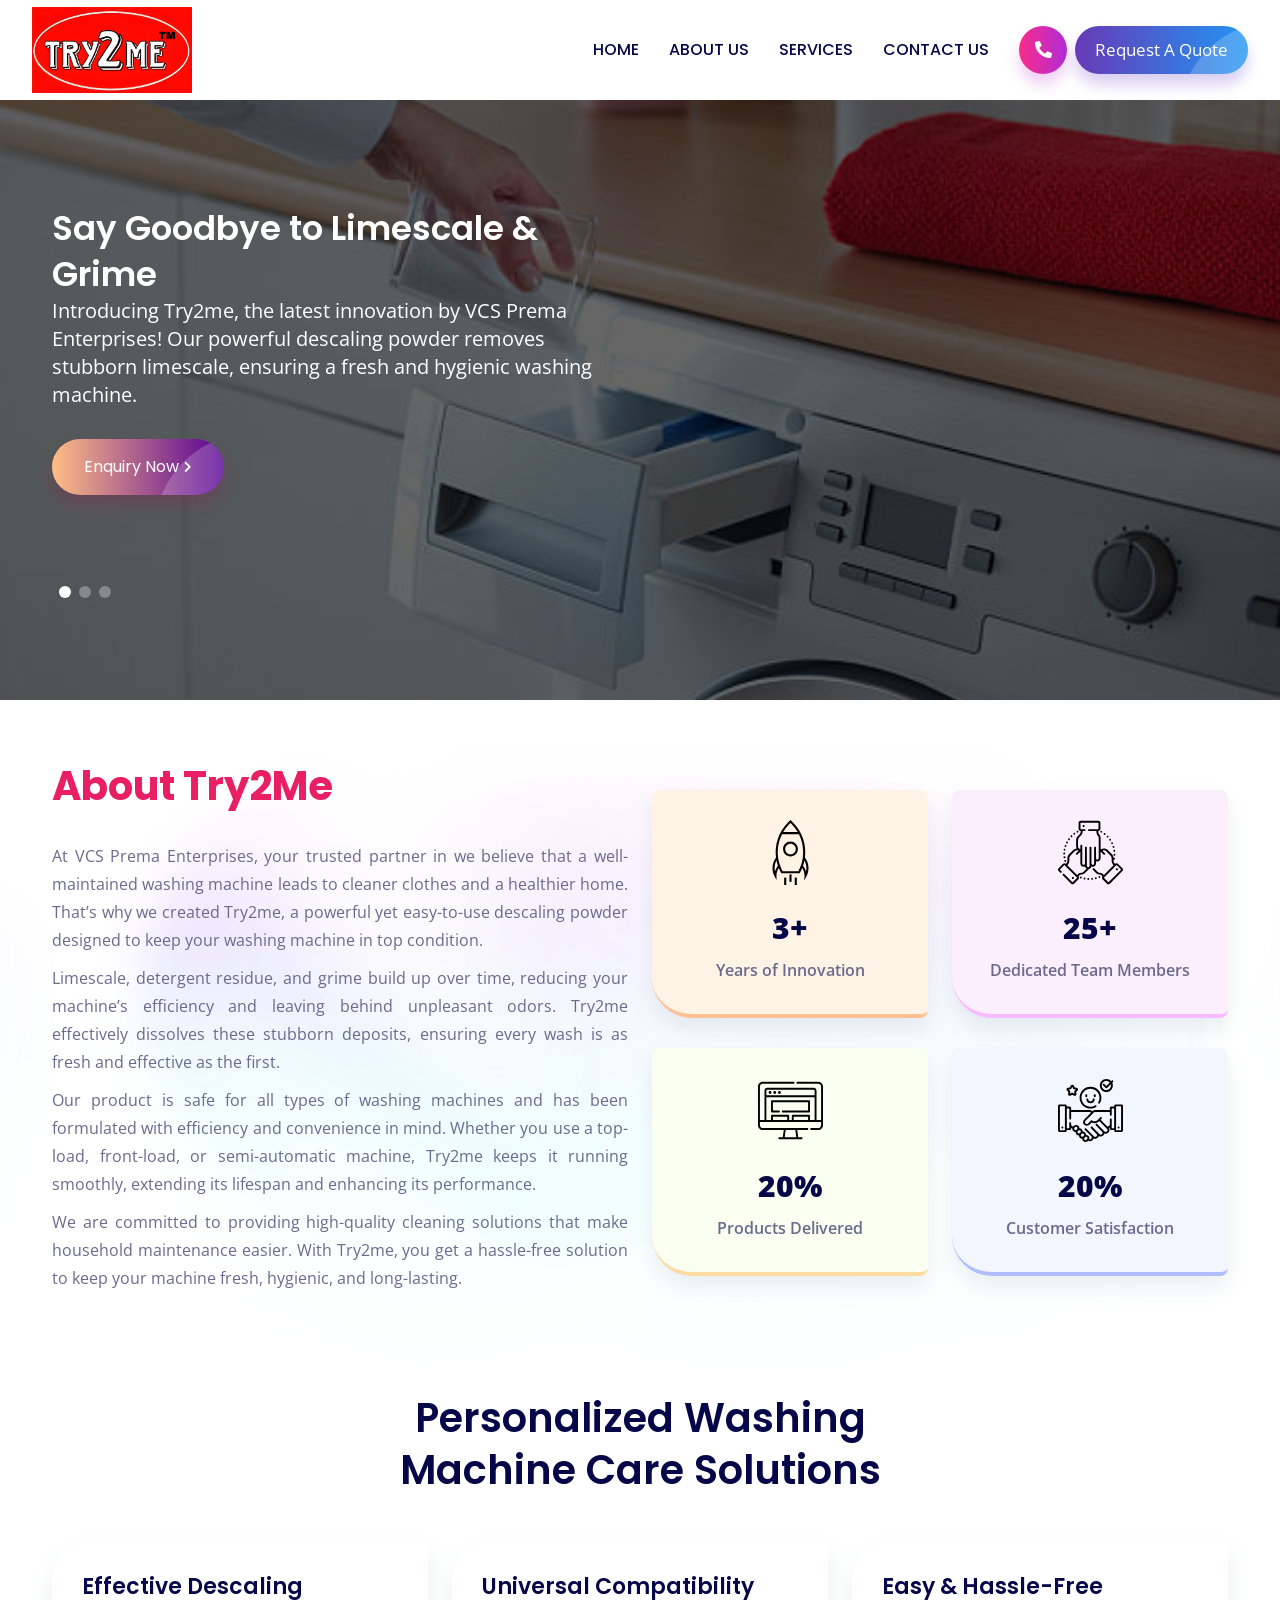
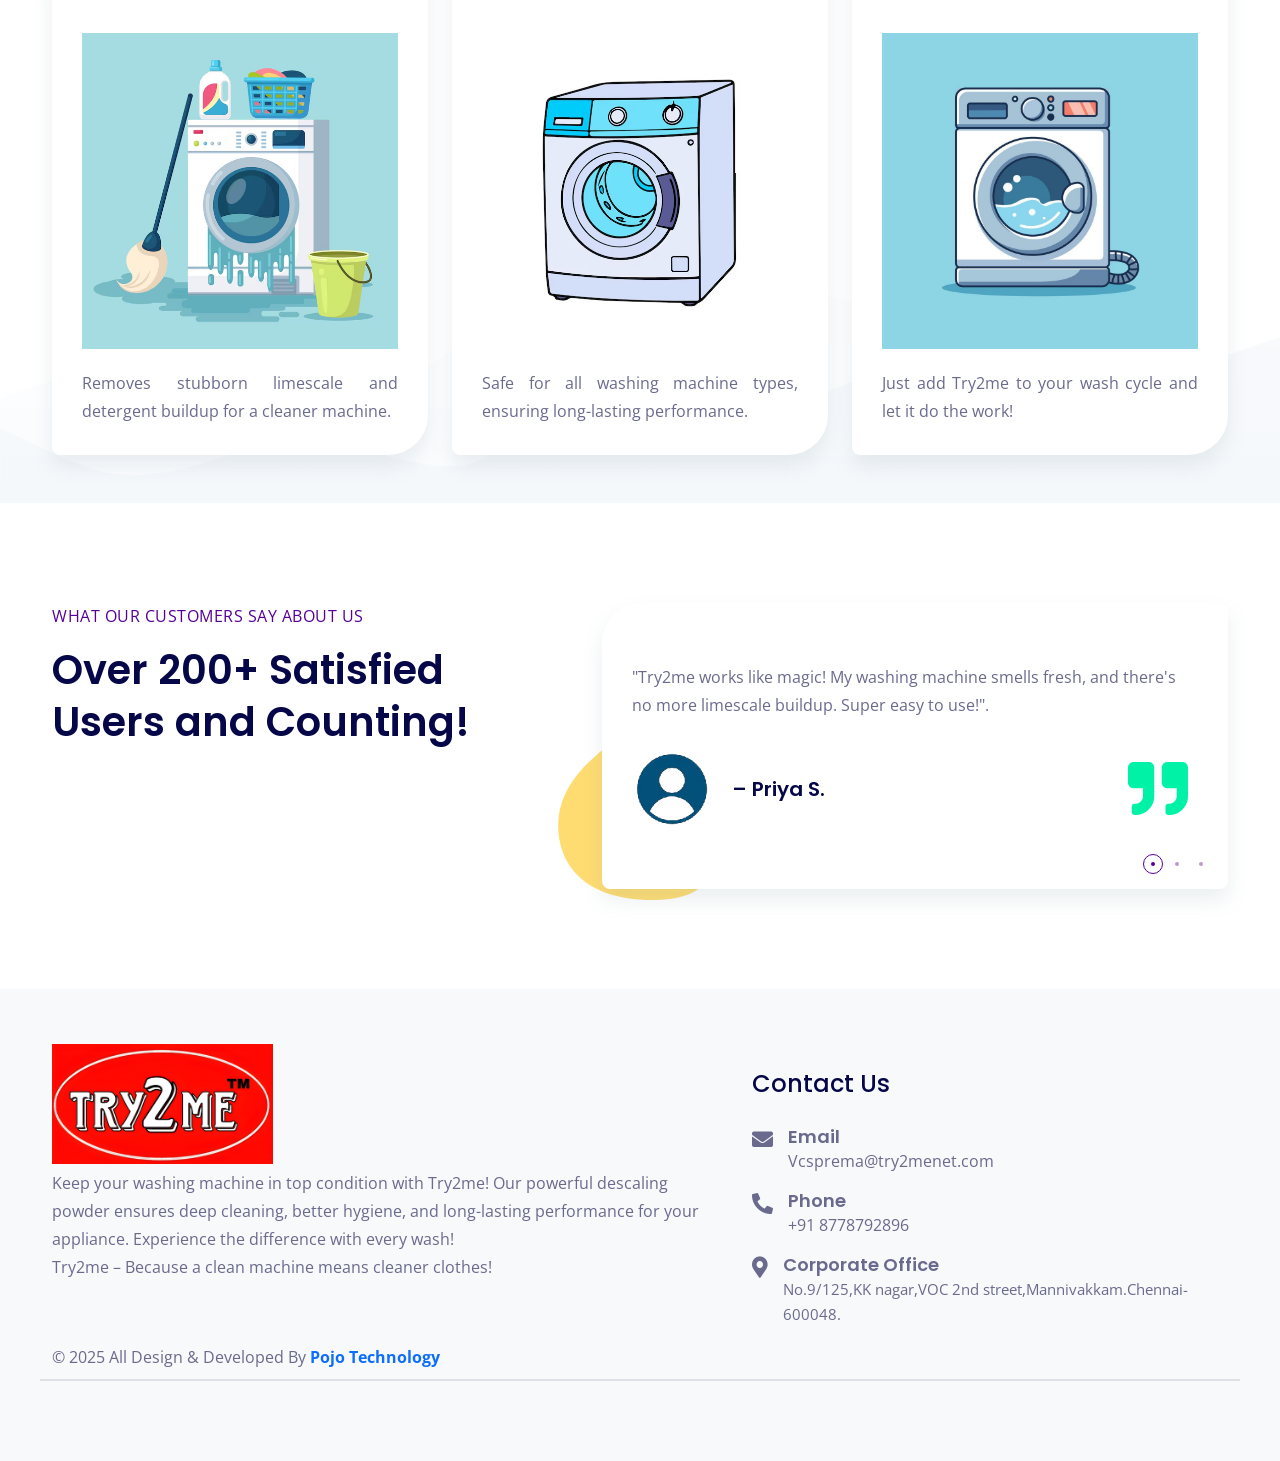
==== index.html @ ff13f6f6 "first commit" ====
<!DOCTYPE html>
<html lang="en" class="no-js">

<head>
	<meta charset="utf-8" />
	<title>Try2me</title>
	<meta name="description" content="">
	<meta name="keywords" content="">

	<meta name="viewport" content="width=device-width,initial-scale=1">
	<meta http-equiv="X-UA-Compatible" content="IE=edge">
	<meta name="theme-color" content="#4302b2">
	<link href="img/try2me/logo.jpeg" rel="icon">
	<link href="css/swiper.min.css" rel="stylesheet">
	<link href="css/bootstrap.min.css" rel="stylesheet">
	<link href="css/plugin.min.css" rel="stylesheet">
	<link href="css/font-awesome/5.11.2/css/all.min.css" rel="stylesheet">
	<link
		href="https://fonts.googleapis.com/css2?family=Open+Sans:wght@400;600;700&amp;family=Poppins:wght@300;400;500;600;700;800;900&amp;display=swap"
		rel="stylesheet">

	<link href="css/style.css" rel="stylesheet">
	<link href="css/responsive.css" rel="stylesheet">
	<link href="css/darkmode.css" rel="stylesheet">
	<link href="css/custom.css" rel="stylesheet">
	<style>
		.slide-bg-image {
			position: relative;
			background-size: cover;
			background-position: center;
			height: 100vh;
			/* Adjust height as needed */
		}

		.gradient-overlay {
			position: absolute;
			top: 0;
			left: 0;
			width: 100%;
			height: 100%;
			background: linear-gradient(rgba(0, 0, 0, 0.6), rgba(0, 0, 0, 0.6));
			/* Dark gradient overlay */
			z-index: 1;
			/* Make sure the gradient is on top of the background image */
		}

		.slide-inner .container {
			position: relative;
			z-index: 2;
			/* Ensure content is on top of the gradient */
		}

		.text-white {
			color: #ffffff;
		}

		.slide-title h3,
		.slide-text p {
			color: white;
			z-index: 2;
		}

		.dsk-logo {
			width: 160px;
		}
	</style>
</head>

<body>

	<!--<div class="onloadpage" id="page_loader">
		<div class="pre-content">
			<div class="logo-pre"><img src="images/logo.png" alt="Logo" class="img-fluid" /></div>
			<div class="pre-text- text-radius text-light text-animation bg-b">Niwax - Creative Agency & Portfolio HTML
				Template Are 2 Seconds Away. Have Patience</div>
		</div>
	</div>-->


	<header class="header-pr nav-bg-b main-header navfix fixed-top menu-white">
		<div class="container-fluid m-pad">
			<div class="menu-header">
				<div class="dsk-logo"><a class="nav-brand" href="index.html">
						<img src="img/try2me/logo.jpeg" alt="Logo" class="mega-white-logo" />
						<img src="img/try2me/logo.jpeg" alt="Logo" class="mega-darks-logo" />
					</a>
				</div>
				<div class="custom-nav" role="navigation">
					<ul class="nav-list">
						<li>
							<a href="index.html" class="menu-links">Home</a>

						</li>
						<li>
							<a href="about-us.html" class="menu-links">About Us</a>
						</li>

						<li>
							<a href="service.html" class="menu-links">Services</a>
						</li>
						<!-- <li>
							<a href="our-clients.html" class="menu-links">Our Clients</a>
						</li> -->
						<li>
							<a href="contact-us.html" class="menu-links">Contact Us</a>
						</li>

					</ul>

					<ul class="nav-list right-end-btn">
						<li class="hidemobile"><a data-bs-toggle="offcanvas" href="#offcanvasExample"
								class="btn-round- btn-br bg-btn2"><i class="fas fa-phone-alt"></i></a></li>
						<li class="hidemobile"><a href="contact-us.html" class="btn-br bg-btn3 btshad-b2 lnk">Request A
								Quote <span class="circle"></span></a> </li>

						<li class="hidedesktop"><a data-bs-toggle="offcanvas" href="#offcanvasExample"
								class="btn-round- btn-br bg-btn2"><i class="fas fa-phone-alt"></i></a></li>
						<li class="navm- hidedesktop"> <a class="toggle" href="#"><span></span></a></li>
					</ul>
				</div>
			</div>

			<nav id="main-nav">
				<ul class="first-nav">
					<li>
						<a href="index.html">Home</a>

					</li>
					<li>
						<a href="about-us.html">About Us</a>
					</li>

					<!-- <li>
						<a href="products.html">Products</a>
					</li> -->

					<li>
						<a href="service.html" class="menu-links">Services</a>
					</li>

					<!-- <li>
						<a href="our-clients.html" class="menu-links">Our Clients</a>
					</li> -->
					<li>
						<a href="contact-us.html" class="menu-links">Contact Us</a>
					</li>



				</ul>

			</nav>
		</div>
	</header>


	<div class="niwaxofcanvas offcanvas offcanvas-end" tabindex="-1" id="offcanvasExample">
		<div class="offcanvas-body">
			<div class="cbtn animation">
				<div class="btnclose"> <button type="button" class="btn-close text-reset" data-bs-dismiss="offcanvas"
						aria-label="Close"></button></div>
			</div>

			<div class="getintouchblock mt30">
				<h4>Get In Touch</h4>

				<div class="media mt15">
					<div class="icondive"><img src="images/icons/call.svg" alt="icon"></div>
					<div class="media-body getintouchinfo">
						<a href="tel:+918778792896">+91 8778792896 <span>Mobile</span></a>
					</div>
				</div>
				<div class="media mt15">
					<div class="icondive"><img src="images/icons/whatsapp.svg" alt="icon"></div>
					<div class="media-body getintouchinfo">
						<a href="https://wa.me/+918808807014" target="_blank">+91 8808807014 <span>Whatsapp</span></a>
					</div>
				</div>
				<div class="media mt15">
					<div class="icondive"><img src="images/icons/mail.svg" alt="icon"></div>
					<div class="media-body getintouchinfo">
						<a href="mailto:info@pojotechnology.com" target="_blank">Vcsprema@try2menet.com
							<span>Online Support</span></a>
					</div>
				</div>
				<div class="media mt15">
					<div class="icondive"><img src="images/icons/map.svg" alt="icon"></div>
					<div class="media-body getintouchinfo">
						<a href="#">No.9/125,KK nagar,VOC 2nd street,Mannivakkam.Chennai-600048.<span>Visit Our
								Office</span></a>
					</div>
				</div>
			</div>
			<div class="contact-data mt30">
				<h4>Follow Us On:</h4>
				<div class="social-media-linkz mt10">
					<a href="https://www.facebook.com/careercounsellorkerala?mibextid=ZbWKwL
					" target="blank"><i class="fab fa-facebook"></i></a>
					<a href="https://g.page/r/Ce8Cs2xacesZEBE/review"><img src="./img/download/google.png" width="18px"
							alt=""></a>
					<a href="https://whatsapp.com/channel/0029VaAp5558qIzkROqAVj3R" target="blank"><img
							src="./img/download/whatsapp.png" width="18px" alt=""></a>
					<a href=" https://instagram.com/mycareercounsellor?igshid=OGQ5ZDc2ODk2ZA==" target="blank"><i
							class="fab fa-instagram"></i></a>
					<!-- <a href="javascript:void(0)" target="blank"><i class="fab fa-linkedin"></i></a> -->
					<a href="https://youtube.com/@mycareercounsellor?si=deOSl3bAqhPsV4ph" target="blank"><i
							class="fab fa-youtube"></i></a>
					<!-- <a href="javascript:void(0)" target="blank"><i class="fab fa-pinterest-p"></i></a> -->
				</div>
			</div>
		</div>
	</div>
	<section class="hero-slider hero-style">
		<div class="swiper-container">
			<div class="swiper-wrapper">
				<div class="swiper-slide">
					<div class="slide-inner slide-bg-image background-image"
						data-background="./img/try2me/slider2.jpg">
						<div class="gradient-overlay"></div> <!-- Gradient overlay -->
						<div class="container">
							<div class="row">
								<div class="col-md-6">
									<div data-swiper-parallax="300" class="slide-title">
										<h3 class="text-white">Say Goodbye to Limescale & Grime</h3>
									</div>
									<div data-swiper-parallax="400" class="slide-text">
										<p>Introducing Try2me, the latest innovation by VCS Prema Enterprises! Our powerful descaling powder removes stubborn limescale, ensuring a fresh and hygienic washing machine.</p>
									</div>

									<div class="clearfix"></div>
									<div data-swiper-parallax="500" class="slide-btns">
										<a href="contact-us.html" class="btn-main bg-btn lnk">Enquiry Now <i
												class="fas fa-chevron-right fa-icon"></i><span
												class="circle"></span></a>
									</div>
								</div>
								<div class="col-md-6">
									<!-- <img src="images/hero/web-development.png"> -->
								</div>
							</div>
						</div>
					</div>
				</div>

				<div class="swiper-slide">
					<div class="slide-inner slide-bg-image background-img" data-background="./img/try2me/slider1.jpg">
						<div class="gradient-overlay"></div> <!-- Gradient overlay -->
						<div class="container">
							<div class="row">
								<div class="col-md-6">
									<div data-swiper-parallax="300" class="slide-title">
										<h3 class="text-white">Easy to Use, Powerful Cleaning</h3>
									</div>
									<div data-swiper-parallax="400" class="slide-text">
										<p>Just a scoop of Try2me in your next wash cycle, and watch it dissolve limescale effortlessly. No complicated steps—just add and let it work!</p>
									</div>

									<div class="clearfix"></div>
									<div data-swiper-parallax="500" class="slide-btns">
										<a href="contact-us.html" class="btn-main bg-btn lnk">Enquiry Now <i
												class="fas fa-chevron-right fa-icon"></i><span
												class="circle"></span></a>
									</div>
								</div>
								<div class="col-md-6">
									<!-- <img src="images/hero/digital-marketing.png"> -->
								</div>
							</div>
						</div>
					</div>
				</div>


				<div class="swiper-slide">
					<div class="slide-inner slide-bg-image background-img" data-background="./img/try2me/slider3.jpg">
						<div class="gradient-overlay"></div> <!-- Gradient overlay -->
						<div class="container">
							<div class="row">
								<div class="col-md-6">
									<div data-swiper-parallax="300" class="slide-title">
										<h3 class="text-white">Keeps Your Machine & Clothes Fresh</h3>
									</div>
									<div data-swiper-parallax="400" class="slide-text">
										<p>Try2me not only cleans your machine but also enhances its efficiency, giving you cleaner clothes and a longer-lasting appliance.</p>
									</div>

									<div class="clearfix"></div>
									<div data-swiper-parallax="500" class="slide-btns">
										<a href="contact-us.html" class="btn-main bg-btn lnk">Enquiry Now <i
												class="fas fa-chevron-right fa-icon"></i><span
												class="circle"></span></a>
									</div>
								</div>
								<div class="col-md-6">
									<!-- <img src="images/hero/digital-marketing.png"> -->
								</div>
							</div>
						</div>
					</div>
				</div>

			</div>


			<div class="swiper-pagination"></div>
			<div class="swiper-button-next"></div>
			<div class="swiper-button-prev"></div>

		</div>
	</section>


	<section class="about-sec-app pad-tb pt60 dark-bg2">
		<div class="container">
			<div class="row">
				<div class="col-lg-6">
					<div class="common-heading text-l">
						<h2 class="mb30"><span class="text-second text-bold">About Try2Me</span></h2>
						<p class="text-justify">At VCS Prema Enterprises, your trusted partner in we believe that a well-maintained washing machine leads to cleaner clothes and a healthier home. That’s why we created Try2me, a powerful yet easy-to-use descaling powder designed to keep your washing machine in top condition.</p>
						<p class="text-justify">Limescale, detergent residue, and grime build up over time, reducing your machine’s efficiency and leaving behind unpleasant odors. Try2me effectively dissolves these stubborn deposits, ensuring every wash is as fresh and effective as the first.</p>
						<p class="mt10 text-justify">Our product is safe for all types of washing machines and has been formulated with efficiency and convenience in mind. Whether you use a top-load, front-load, or semi-automatic machine, Try2me keeps it running smoothly, extending its lifespan and enhancing its performance.</p>
						<p class="mt10  text-justify">We are committed to providing high-quality cleaning solutions that make household maintenance easier. With Try2me, you get a hassle-free solution to keep your machine fresh, hygienic, and long-lasting.</p>
					</div>
				</div>
				<div class="col-lg-6">
					<div class="funfact">
						<div class="row">

							<div class="col-lg-6 col-md-6 col-sm-12 col-6">
								<div class="funfct srcl2">
									<img src="images/icons/startup.svg" alt="startup icon">
									<span class="services-cuntr counter">6</span><span class="services-cuntr">+</span>
									<p>Years of Innovation</p>
								</div>
							</div>
							<div class="col-lg-6 col-md-6 col-sm-12 col-6">
								<div class="funfct srcl3">
									<img src="images/icons/team.svg" alt="team">
									<span class="services-cuntr counter">50</span><span class="services-cuntr">+</span>
									<p>Dedicated Team Members</p>
								</div>
							</div>

							<div class="col-lg-6 col-md-6 col-sm-12 col-6">
								<div class="funfct srcl5">
									<img src="images/icons/computers.svg" alt="projects">
									<span class="services-cuntr counter">100</span><span class="services-cuntr">%</span>
									<p>Products Delivered</p>
								</div>
							</div>
							<div class="col-lg-6 col-md-6 col-sm-12 col-6">
								<div class="funfct srcl1">
									<img src="images/icons/deal.svg" alt="Satisfaction">
									<span class="services-cuntr counter">100</span><span class="services-cuntr">%</span>
									<p>Customer Satisfaction</p>
								</div>
							</div>
						</div>
					</div>
				</div>
			</div>
		</div>
	</section>


	<section class="service-section-app  dark-bg2 pb-5">

		<div class="container">
			<div class="row justify-content-center">
				<div class="col-lg-6">
					<div class="common-heading ptag">
						<!-- <span>SOLUTIONS</span> -->
						<h2>Personalized Washing Machine Care Solutions</h2>
					</div>
				</div>
				<!-- <p class="mb30 text-center">Thanks to the creativity, our Web and
					Mobile Apps security and stability, integrated solutions and quality
					services, the Pojo Technology has turned into world's renowned
					destination for innovation, perceptive and business management

				</p> -->
			</div>
			<div class="row upset">
				<div class="col-lg-4 col-md-6 mt30 wow fadeIn" data-wow-delay="0.2s">
					<div class="service-card-app hoshd">
						<h4>Effective Descaling</h4>
						<ul class="-service-list mt10">
							<!-- <li> <a href="#">iPhone</a> </li>
							<li> <a href="#">Android</a> </li>
							<li> <a href="#">Cross Platform</a> </li> -->
						</ul>
						<div class="tec-icon mt30">
							<img src="./img/try2me/img3.jpg" alt="">
							<!-- <ul class="servc-icon-sldr">
								<li><a href="#">
										<div class="img-iconbb"><img src="images/icons/android.svg" alt="img"></div>
									</a></li>
								<li><a href="#">
										<div class="img-iconbb"><img src="images/icons/apple.svg" alt="img"></div>
									</a></li>
								<li><a href="#">
										<div class="img-iconbb"><img src="images/icons/tablet.svg" alt="img"></div>
									</a></li>
							</ul> -->
						</div>
						<p class="mt20 text-justify">Removes stubborn limescale and detergent buildup for a cleaner machine.

						</p>
						<!-- <a href="mobile-app-development.html" class="mt20 link-prbs">Read More <i
								class="fas fa fa-arrow-circle-right"></i></a> -->
					</div>
				</div>
				<div class="col-lg-4 col-md-6 mt30 wow fadeIn" data-wow-delay="0.5s">
					<div class="service-card-app hoshd">
						<h4>Universal Compatibility</h4>
						<ul class="-service-list mt10">
							<!-- <li> <a href="#">Angular Js</a> </li>
							<li> <a href="#">Node Js</a> </li>
							<li> <a href="#">React Js</a> </li>
							<li> <a href="#">WordPress</a></li> -->
						</ul>
						<div class="tec-icon mt30">
							<ul class="servc-icon-sldr">
								<img src="./img/try2me/img4.jpg" alt="">

								<!-- <li><a href="#">
										<div class="img-iconbb"><img src="images/icons/angular.png" alt="img"></div>
									</a></li>
								<li><a href="#">
										<div class="img-iconbb"><img src="images/icons/node.png" alt="img"></div>
									</a></li>
								<li><a href="#">
										<div class="img-iconbb"><img src="images/icons/react.png" alt="img"></div>
									</a></li>
								<li><a href="#">
										<div class="img-iconbb"><img src="images/icons/wordpress.svg" alt="img"></div>
									</a></li> -->
							</ul>
						</div>
						<p class="mt20 text-justify">Safe for all washing machine types, ensuring long-lasting performance.
						</p>
						<!-- <a href="web-development.html" class="mt20 link-prbs">Read More <i
								class="fas fa fa-arrow-circle-right"></i></a> -->
					</div>
				</div>
				<div class="col-lg-4 col-md-6 mt30 wow fadeIn" data-wow-delay="0.8s">
					<div class="service-card-app hoshd">
						<h4>Easy & Hassle-Free</h4>
						<ul class="-service-list mt10">
							<!-- <li> <a href="#">Magento</a> </li>
							<li> <a href="#">Shopify</a> </li>
							<li> <a href="#">Woo-commerce</a></li> -->
						</ul>
						<div class="tec-icon mt30">
							<ul class="servc-icon-sldr">
								<img src="./img/try2me/img5.jpg" alt="">

								<!-- <li><a href="#">
											<div class="img-iconbb"><img src="images/icons/magento.svg" alt="img"></div>
										</a></li>
									<li><a href="#">
											<div class="img-iconbb"><img src="images/icons/shopify.svg" alt="img"></div>
										</a></li>
									<li><a href="#">
											<div class="img-iconbb"><img src="images/icons/woocommerce.svg" alt="img"></div>
										</a></li> -->
							</ul>
						</div>
						<p class="mt20 text-justify">Just add Try2me to your wash cycle and let it do the work!</p>
						<!-- <a href="hosting.html" class="mt20 link-prbs">Read More <i
								class="fas fa fa-arrow-circle-right"></i></a> -->
					</div>
				</div>


				<!-- <div class="col-lg-4 col-md-6 mt30 wow fadeIn" data-wow-delay="0.8s">
					<div class="service-card-app hoshd">
						<h4>Corporate Training & Development</h4>
						<ul class="-service-list mt10">
						</ul>
						<div class="tec-icon mt30">
							<ul class="servc-icon-sldr">
							<img src="./img/download/schedule-8744592_1280.webp" alt="">
							</ul>
						</div>
						<p class="mt20 text-justify">Unlocking potential through comprehensive training programs that drive innovation, leadership, and business success.</p>
						<a href="digital-marketing.html" class="mt20 link-prbs">Read More <i
								class="fas fa fa-arrow-circle-right"></i></a>
					</div>
				</div> -->
				<!-- <div class="col-lg-4 col-md-6 mt30 wow fadeIn" data-wow-delay="0.8s">
					<div class="service-card-app hoshd">
						<h4>SEO Optimization</h4>
						<ul class="-service-list mt10">
							<li> <a href="#">Google Search Console</a> </li>

						</ul>
						<div class="tec-icon mt30">
							<ul class="servc-icon-sldr">
								<li><a href="#">
										<div class="img-iconbb"><img src="images/icons/google.png" alt="Google"></div>
									</a></li>

							</ul>
						</div>
						<p class="mt20 text-justify">Get more website traffic, more customers, and more online
							visibility with powerful SEO services.

						</p>
						<a href="seo.html" class="mt20 link-prbs">Read More <i
								class="fas fa fa-arrow-circle-right"></i></a>
					</div>
				</div>
				<div class="col-lg-4 col-md-6 mt30 wow fadeIn" data-wow-delay="0.8s">
					<div class="service-card-app hoshd">
						<h4>Graphic Design</h4>
						<ul class="-service-list mt10">
							<li> <a href="#">Coreldraw</a> </li>
							<li> <a href="#">Photoshop</a> </li>
						</ul>
						<div class="tec-icon mt30">
							<ul class="servc-icon-sldr">
								<li><a href="#">
										<div class="img-iconbb"><img src="images/icons/coreldraw.png" alt="img"></div>
									</a></li>
								<li><a href="#">
										<div class="img-iconbb"><img src="images/icons/photoshop.png" alt="img"></div>
									</a></li>

							</ul>
						</div>
						<p class="mt20 text-justify">If you're looking for a logo design firm for your brand, then
							you've landed on the right page. </p>
						<a href="graphic-design.html" class="mt20 link-prbs">Read More <i
								class="fas fa fa-arrow-circle-right"></i></a>
					</div> -->
			</div>
		</div>
		</div>
	</section>

	<section class="testinomial-section-app bg-none pad-tb">
		<div class="container">
			<div class="row">
				<div class="col-lg-5">
					<div class="common-heading text-l">
						<span>What Our Customers Say About Us</span>
						<h2>Over 200+ Satisfied Users and Counting!</h2>
					</div>
					<!-- <div class="review-title-ref mt40">
						<div class="cta-card mt40">
							<a href="#" class="btn-outline lnk">Write a Reviews<span class="circle"></span></a>
						</div>
					</div>
					<div class="row mt30">
						<a href="#" target="blank" class="wow fadeIn col-lg-4 col-4" data-wow-delay=".2s"><img
								src="images/about/reviews-icon-1.png" alt="review" class="img-fluid"></a>

					</div> -->
				</div>
				<div class="col-lg-7">
					<div class="pl50">
						<div class="shape shape-a1"><img src="images/shape/shape-3.svg" alt="shape"></div>
						<div class="testimonial-card-a tcd owl-carousel">
							<div class="testimonial-card">
								<div class="tt-text">
									<p>"Try2me works like magic! My washing machine smells fresh, and there's no more limescale buildup. Super easy to use!".</p>
								</div>
								<div class="client-thumbs mt30">
									<div class="media v-center upset">
										<div class="user-image bdr-radius"><img
												src="images/user-thumb/pojo-testimonial.png" alt="girl"
												class="img-fluid rounded-circle" /></div>
										<div class="media-body user-info v-center">
											<h5> – Priya S.</h5>

											<i class="fas fa-quote-right posiqut"></i>
										</div>
									</div>
								</div>
							</div>
							<div class="testimonial-card">
								<div class="tt-text">
									<p>"I’ve noticed a huge difference in my machine’s performance after using Try2me. Clothes come out cleaner, and the drum looks brand new!" .
									</p>
								</div>
								<div class="client-thumbs mt30">
									<div class="media v-center upset">
										<div class="user-image bdr-radius"><img
												src="images/user-thumb/pojo-testimonial.png" alt="girl"
												class="img-fluid rounded-circle" /></div>
										<div class="media-body user-info v-center">
											<h5>– Rajesh K.</h5>

											<i class="fas fa-quote-right posiqut"></i>
										</div>
									</div>
								</div>
							</div>
							<div class="testimonial-card">
								<div class="tt-text">
									<p>"Highly recommend Try2me! It’s affordable, effective, and keeps my washing machine running smoothly without any hassle." .</p>
								</div>
								<div class="client-thumbs mt30">
									<div class="media v-center upset">
										<div class="user-image bdr-radius"><img
												src="images/user-thumb/pojo-testimonial.png" alt="girl"
												class="img-fluid rounded-circle" /></div>
										<div class="media-body user-info v-center">
											<h5>– Ananya M.</h5>

											<i class="fas fa-quote-right posiqut"></i>
										</div>
									</div>
								</div>
							</div>
						</div>
					</div>
				</div>
			</div>
		</div>
	</section>

	<footer>
		<div class="footer-row2">
			<div class="container">
				<div class="row justify-content-between">
					<div class="col-lg-7 col-sm-6  ftr-brand-pp">
						<a class="navbar-brand  f-dark-logo" href="#"> <img src="img/try2me/logo.jpeg" alt="Logo" /></a>
						<a class="navbar-brand  f-white-logo" href="#"> <img src="img/try2me/logo.jpeg"
								alt="Logo" /></a>
						<p>Keep your washing machine in top condition with Try2me! Our powerful descaling powder ensures
							deep cleaning, better hygiene, and long-lasting performance for your appliance. Experience
							the difference with every wash!</p>
						<p>Try2me – Because a clean machine means cleaner clothes!</p>
					</div>
					<!-- <div class="col-lg-4 col-sm-6">
						<h5>Useful Links</h5>
						<ul class="footer-address-list link-hover">
							<li><a href="mobile-app-development.html">Mobile app Development</a></li>
							<li><a href="web-development.html">Web Development</a></li>
							<li><a href="seo.html">Search Engine Optimization</a></li>
							<li><a href="digital-marketing.html">Digital Marketing</a></li>
							<li><a href="hosting.html">Hosting Services</a></li>
						</ul>
					</div> -->
					<div class="col-lg-5 col-sm-6">
						<h5>Contact Us</h5>
						<ul class="footer-address-list ftr-details">
							<li>
								<span><i class="fas fa-envelope"></i></span>
								<p>Email <span> <a
											href="mailto:Vcsprema@try2menet.com">Vcsprema@try2menet.com</a></span>
								</p>
							</li>
							<li>
								<span><i class="fas fa-phone-alt"></i></span>
								<p>Phone <span> <a href="tel:+918778792896">
											+91 8778792896</a></span></p>
							</li>
							<div class="d-flex">
								<!-- <li>
									<span><i class="fas fa-map-marker-alt"></i></span>
									<p>Registered Office <span> Maliyakkal, Princy Villa
											Chekom ,Pathanapuram
											Kollam , Kerala-689695 </span></p>
								</li> -->
								<li>
									<span><i class="fas fa-map-marker-alt"></i></span>
									<p>Corporate Office <span> No.9/125,KK nagar,VOC 2nd
											street,Mannivakkam.Chennai-600048.</span></p>
								</li>
							</div>
						</ul>
					</div>

					<p class=" border-bottom pb-2 text-justify pt-3  border-2">© 2025 All Design & Developed By <b
							class="text-primary"><a href="https://pojotechnology.com/" target="_blank">Pojo
								Technology</a></b></p>
				</div>
			</div>
		</div>
	</footer>
	<!-- <div class="footer-row3">
		<div class="copyright">
			<div class="container">
				<div class="row">
					<div class="col-lg-12">
						<div class="footer-social-media-icons">
							<a href="https://www.facebook.com/careercounsellorkerala?mibextid=ZbWKwL
					" target="blank"><i class="fab fa-facebook"></i></a>
				
					<a href=" https://instagram.com/mycareercounsellor?igshid=OGQ5ZDc2ODk2ZA==" target="blank"><i
							class="fab fa-instagram"></i></a>
					<a href="https://youtube.com/@mycareercounsellor?si=deOSl3bAqhPsV4ph" target="blank"><i
							class="fab fa-youtube"></i></a>

						</div>

					</div>
				</div>
			</div>
		</div>
	</div> -->


	<script data-cfasync="false" src="../cdn-cgi/scripts/5c5dd728/cloudflare-static/email-decode.min.js"></script>
	<script src="js/vendor/modernizr-3.5.0.min.js"></script>
	<script src="js/jquery.min.js"></script>
	<script src="js/bootstrap.bundle.min.js"></script>
	<script src="js/plugin.min.js"></script>
	<script src="js/preloader.js"></script>
	<script src="js/dark-mode.js"></script>
	<script src="js/swiper.min.js"></script>

	<script src="js/main.js"></script>


</body>

</html>
---- css/plugin.min.css ----
@charset "UTF-8";
/**megnific popup**/
.mfp-bg{top:0;left:0;width:100%;height:100%;z-index:999999;overflow:hidden;position:fixed;background:#0b0b0b;opacity:.9}.mfp-wrap{top:0;left:0;width:100%;height:100%;z-index:9999999;position:fixed;outline:none !important;-webkit-backface-visibility:hidden}.mfp-container{text-align:center;position:absolute;width:100%;height:100%;left:0;top:0;padding:0 8px;box-sizing:border-box}.mfp-container:before{content:'';display:inline-block;height:100%;vertical-align:middle}.mfp-align-top .mfp-container:before{display:none}.mfp-content{position:relative;display:inline-block;vertical-align:middle;margin:0 auto;text-align:left;z-index:1045}.mfp-inline-holder .mfp-content,.mfp-ajax-holder .mfp-content{width:100%;cursor:auto}.mfp-ajax-cur{cursor:progress}.mfp-zoom-out-cur,.mfp-zoom-out-cur .mfp-image-holder .mfp-close{cursor:-moz-zoom-out;cursor:-webkit-zoom-out;cursor:zoom-out}.mfp-zoom{cursor:pointer;cursor:-webkit-zoom-in;cursor:-moz-zoom-in;cursor:zoom-in}.mfp-auto-cursor .mfp-content{cursor:auto}.mfp-close,.mfp-arrow,.mfp-preloader,.mfp-counter{-webkit-user-select:none;-moz-user-select:none;user-select:none}.mfp-loading.mfp-figure{display:none}.mfp-hide{display:none !important}.mfp-preloader{color:#CCC;position:absolute;top:50%;width:auto;text-align:center;margin-top:-0.8em;left:8px;right:8px;z-index:1044}.mfp-preloader a{color:#CCC}.mfp-preloader a:hover{color:#FFF}.mfp-s-ready .mfp-preloader{display:none}.mfp-s-error .mfp-content{display:none}button.mfp-close,button.mfp-arrow{overflow:visible;cursor:pointer;background:transparent;border:0;-webkit-appearance:none;display:block;outline:0;padding:0;z-index:1046;box-shadow:none;touch-action:manipulation}button::-moz-focus-inner{padding:0;border:0}.mfp-close{width:44px;height:44px;line-height:44px;position:absolute;right:0;top:0;text-decoration:none;text-align:center;opacity:.65;padding:0 0 18px 10px;color:#FFF;font-style:normal;font-size:28px;font-family:Arial,Baskerville,monospace}.mfp-close:hover,.mfp-close:focus{opacity:1}.mfp-close:active{top:1px}.mfp-close-btn-in .mfp-close{color:#333}.mfp-image-holder .mfp-close,.mfp-iframe-holder .mfp-close{color:#FFF;right:-6px;text-align:right;padding-right:6px;width:100%}.mfp-counter{position:absolute;top:0;right:0;color:#CCC;font-size:12px;line-height:18px;white-space:nowrap}.mfp-arrow{position:absolute;opacity:.65;margin:0;top:50%;margin-top:-55px;padding:0;width:90px;height:110px;-webkit-tap-highlight-color:transparent}.mfp-arrow:active{margin-top:-54px}.mfp-arrow:hover,.mfp-arrow:focus{opacity:1}.mfp-arrow:before,.mfp-arrow:after{content:'';display:block;width:0;height:0;position:absolute;left:0;top:0;margin-top:35px;margin-left:35px;border:medium inset transparent}.mfp-arrow:after{border-top-width:13px;border-bottom-width:13px;top:8px}.mfp-arrow:before{border-top-width:21px;border-bottom-width:21px;opacity:.7}.mfp-arrow-left{left:0}.mfp-arrow-left:after{border-right:17px solid #FFF;margin-left:31px}.mfp-arrow-left:before{margin-left:25px;border-right:27px solid #3f3f3f}.mfp-arrow-right{right:0}.mfp-arrow-right:after{border-left:17px solid #FFF;margin-left:39px}.mfp-arrow-right:before{border-left:27px solid #3f3f3f}.mfp-iframe-holder{padding-top:40px;padding-bottom:40px}.mfp-iframe-holder .mfp-content{line-height:0;width:100%;max-width:900px}.mfp-iframe-holder .mfp-close{top:-40px}.mfp-iframe-scaler{width:100%;height:0;overflow:hidden;padding-top:56.25%}.mfp-iframe-scaler iframe{position:absolute;display:block;top:0;left:0;width:100%;height:100%;box-shadow:0 0 8px rgba(0,0,0,0.6);background:#000}img.mfp-img{width:auto;max-width:100%;height:auto;display:block;line-height:0;box-sizing:border-box;padding:40px 0 40px;margin:0 auto}.mfp-figure{line-height:0}.mfp-figure:after{content:'';position:absolute;left:0;top:40px;bottom:40px;display:block;right:0;width:auto;height:auto;z-index:-1;box-shadow:0 0 8px rgba(0,0,0,0.6);background:#444}.mfp-figure small{color:#bdbdbd;display:block;font-size:12px;line-height:14px}.mfp-figure figure{margin:0}.mfp-bottom-bar{margin-top:-36px;position:absolute;top:100%;left:0;width:100%;cursor:auto}.mfp-title{text-align:left;line-height:18px;color:#f3f3f3;word-wrap:break-word;padding-right:36px}.mfp-image-holder .mfp-content{max-width:100%}.mfp-gallery .mfp-image-holder .mfp-figure{cursor:pointer}@media screen and (max-width:800px) and (orientation:landscape),screen and (max-height:300px){.mfp-img-mobile .mfp-image-holder{padding-left:0;padding-right:0}.mfp-img-mobile img.mfp-img{padding:0}.mfp-img-mobile .mfp-figure:after{top:0;bottom:0}.mfp-img-mobile .mfp-figure small{display:inline;margin-left:5px}.mfp-img-mobile .mfp-bottom-bar{background:rgba(0,0,0,0.6);bottom:0;margin:0;top:auto;padding:3px 5px;position:fixed;box-sizing:border-box}.mfp-img-mobile .mfp-bottom-bar:empty{padding:0}.mfp-img-mobile .mfp-counter{right:5px;top:3px}.mfp-img-mobile .mfp-close{top:0;right:0;width:35px;height:35px;line-height:35px;background:rgba(0,0,0,0.6);position:fixed;text-align:center;padding:0}}@media all and (max-width:900px){.mfp-arrow{-webkit-transform:scale(0.75);transform:scale(0.75)}.mfp-arrow-left{-webkit-transform-origin:0 0;transform-origin:0 0}.mfp-arrow-right{-webkit-transform-origin:100%;transform-origin:100%}.mfp-container{padding-left:6px;padding-right:6px}}

 
/** Owl Carousel v2.3.4**/
.owl-carousel,.owl-carousel .owl-item{-webkit-tap-highlight-color:transparent;position:relative}.owl-carousel{display:none;width:100%;z-index:1}.owl-carousel .owl-stage{position:relative;-ms-touch-action:pan-Y;touch-action:manipulation;-moz-backface-visibility:hidden}.owl-carousel .owl-stage:after{content:".";display:block;clear:both;visibility:hidden;line-height:0;height:0}.owl-carousel .owl-stage-outer{position:relative;overflow:hidden;-webkit-transform:translate3d(0,0,0)}.owl-carousel .owl-item,.owl-carousel .owl-wrapper{-webkit-backface-visibility:hidden;-moz-backface-visibility:hidden;-ms-backface-visibility:hidden;-webkit-transform:translate3d(0,0,0);-moz-transform:translate3d(0,0,0);-ms-transform:translate3d(0,0,0)}.owl-carousel .owl-item{min-height:1px;float:left;-webkit-backface-visibility:hidden;-webkit-touch-callout:none}.owl-carousel .owl-item img{display:block;width:100%}.owl-carousel .owl-dots.disabled,.owl-carousel .owl-nav.disabled{display:none}.no-js .owl-carousel,.owl-carousel.owl-loaded{display:block}.owl-carousel .owl-dot,.owl-carousel .owl-nav .owl-next,.owl-carousel .owl-nav .owl-prev{cursor:pointer;-webkit-user-select:none;-khtml-user-select:none;-moz-user-select:none;-ms-user-select:none;user-select:none}.owl-carousel .owl-nav button.owl-next,.owl-carousel .owl-nav button.owl-prev,.owl-carousel button.owl-dot{background:0 0;color:inherit;border:none;padding:0!important;font:inherit}.owl-carousel.owl-loading{opacity:0;display:block}.owl-carousel.owl-hidden{opacity:0}.owl-carousel.owl-refresh .owl-item{visibility:hidden}.owl-carousel.owl-drag .owl-item{-ms-touch-action:pan-y;touch-action:pan-y;-webkit-user-select:none;-moz-user-select:none;-ms-user-select:none;user-select:none}.owl-carousel.owl-grab{cursor:move;cursor:grab}.owl-carousel.owl-rtl{direction:rtl}.owl-carousel.owl-rtl .owl-item{float:right}.owl-carousel .animated{animation-duration:1s;animation-fill-mode:both}.owl-carousel .owl-animated-in{z-index:0}.owl-carousel .owl-animated-out{z-index:1}.owl-carousel .fadeOut{animation-name:fadeOut}@keyframes fadeOut{0%{opacity:1}100%{opacity:0}}.owl-height{transition:height .5s ease-in-out}.owl-carousel .owl-item .owl-lazy{opacity:0;transition:opacity .4s ease}.owl-carousel .owl-item .owl-lazy:not([src]),.owl-carousel .owl-item .owl-lazy[src^=""]{max-height:0}.owl-carousel .owl-item img.owl-lazy{transform-style:preserve-3d}.owl-carousel .owl-video-wrapper{position:relative;height:100%;background:#000}.owl-carousel .owl-video-play-icon{position:absolute;height:80px;width:80px;left:50%;top:50%;margin-left:-40px;margin-top:-40px;background:url(https://separateweb.com/) no-repeat;cursor:pointer;z-index:1;-webkit-backface-visibility:hidden;transition:transform .1s ease}.owl-carousel .owl-video-play-icon:hover{-ms-transform:scale(1.3,1.3);transform:scale(1.3,1.3)}.owl-carousel .owl-video-playing .owl-video-play-icon,.owl-carousel .owl-video-playing .owl-video-tn{display:none}.owl-carousel .owl-video-tn{opacity:0;height:100%;background-position:center center;background-repeat:no-repeat;background-size:contain;transition:opacity .4s ease}.owl-carousel .owl-video-frame{position:relative;z-index:1;height:100%;width:100%} /**theme**/.owl-theme .owl-dots,.owl-theme .owl-nav{text-align:center;-webkit-tap-highlight-color:transparent}.owl-theme .owl-nav{margin-top:10px}.owl-theme .owl-nav [class*=owl-]{color:#FFF;font-size:14px;margin:5px;padding:4px 7px;background:#D6D6D6;display:inline-block;cursor:pointer;border-radius:3px}.owl-theme .owl-nav [class*=owl-]:hover{background:#869791;color:#FFF;text-decoration:none}.owl-theme .owl-nav .disabled{opacity:.5;cursor:default}.owl-theme .owl-nav.disabled+.owl-dots{margin-top:10px}.owl-theme .owl-dots .owl-dot{display:inline-block;zoom:1}.owl-theme .owl-dots .owl-dot span{width:10px;height:10px;margin:5px 7px;background:#D6D6D6;display:block;-webkit-backface-visibility:visible;transition:opacity .2s ease;border-radius:30px}.owl-theme .owl-dots .owl-dot.active span,.owl-theme .owl-dots .owl-dot:hover span{background:#869791}


/** animate.css - https://animate.style Version - 4.0.0  **/
 :root{--animate-duration:1s;--animate-delay:1s;--animate-repeat:1}.not-animated,[data-animate]:not(.animated){opacity:0}.animated{-webkit-animation-duration:var(--animate-duration);animation-duration:var(--animate-duration);-webkit-animation-fill-mode:both;animation-fill-mode:both}.animated.infinite{-webkit-animation-iteration-count:infinite;animation-iteration-count:infinite}.animated.repeat-1{-webkit-animation-iteration-count:var(--animate-repeat);animation-iteration-count:var(--animate-repeat)}.animated.repeat-2{-webkit-animation-iteration-count:calc(var(--animate-repeat) * 2);animation-iteration-count:calc(var(--animate-repeat) * 2)}.animated.repeat-3{-webkit-animation-iteration-count:calc(var(--animate-repeat) * 3);animation-iteration-count:calc(var(--animate-repeat) * 3)}.animated.delay-1s{-webkit-animation-delay:var(--animate-delay);animation-delay:var(--animate-delay)}.animated.delay-2s{-webkit-animation-delay:calc(var(--animate-delay) * 2);animation-delay:calc(var(--animate-delay) * 2)}.animated.delay-3s{-webkit-animation-delay:calc(var(--animate-delay) * 3);animation-delay:calc(var(--animate-delay) * 3)}.animated.delay-4s{-webkit-animation-delay:calc(var(--animate-delay) * 4);animation-delay:calc(var(--animate-delay) * 4)}.animated.delay-5s{-webkit-animation-delay:calc(var(--animate-delay) * 5);animation-delay:calc(var(--animate-delay) * 5)}.animated.faster{-webkit-animation-duration:calc(var(--animate-duration)/ 2);animation-duration:calc(var(--animate-duration)/ 2)}.animated.fast{-webkit-animation-duration:calc(var(--animate-duration) * .8);animation-duration:calc(var(--animate-duration) * .8)}.animated.slow{-webkit-animation-duration:calc(var(--animate-duration) * 2);animation-duration:calc(var(--animate-duration) * 2)}.animated.slower{-webkit-animation-duration:calc(var(--animate-duration) * 3);animation-duration:calc(var(--animate-duration) * 3)}@media print,(prefers-reduced-motion:reduce){.animated{-webkit-animation-duration:1ms!important;animation-duration:1ms!important;-webkit-transition-duration:1ms!important;transition-duration:1ms!important;-webkit-animation-iteration-count:1!important;animation-iteration-count:1!important}.animated[class*=Out]{opacity:0}}@-webkit-keyframes bounce{20%,53%,from,to{-webkit-animation-timing-function:cubic-bezier(.215,.61,.355,1);animation-timing-function:cubic-bezier(.215,.61,.355,1);-webkit-transform:translate3d(0,0,0);transform:translate3d(0,0,0)}40%,43%{-webkit-animation-timing-function:cubic-bezier(.755,.05,.855,.06);animation-timing-function:cubic-bezier(.755,.05,.855,.06);-webkit-transform:translate3d(0,-30px,0) scaleY(1.1);transform:translate3d(0,-30px,0) scaleY(1.1)}70%{-webkit-animation-timing-function:cubic-bezier(.755,.05,.855,.06);animation-timing-function:cubic-bezier(.755,.05,.855,.06);-webkit-transform:translate3d(0,-15px,0) scaleY(1.05);transform:translate3d(0,-15px,0) scaleY(1.05)}80%{-webkit-transition-timing-function:cubic-bezier(.215,.61,.355,1);transition-timing-function:cubic-bezier(.215,.61,.355,1);-webkit-transform:translate3d(0,0,0) scaleY(.95);transform:translate3d(0,0,0) scaleY(.95)}90%{-webkit-transform:translate3d(0,-4px,0) scaleY(1.02);transform:translate3d(0,-4px,0) scaleY(1.02)}}@keyframes bounce{20%,53%,from,to{-webkit-animation-timing-function:cubic-bezier(.215,.61,.355,1);animation-timing-function:cubic-bezier(.215,.61,.355,1);-webkit-transform:translate3d(0,0,0);transform:translate3d(0,0,0)}40%,43%{-webkit-animation-timing-function:cubic-bezier(.755,.05,.855,.06);animation-timing-function:cubic-bezier(.755,.05,.855,.06);-webkit-transform:translate3d(0,-30px,0) scaleY(1.1);transform:translate3d(0,-30px,0) scaleY(1.1)}70%{-webkit-animation-timing-function:cubic-bezier(.755,.05,.855,.06);animation-timing-function:cubic-bezier(.755,.05,.855,.06);-webkit-transform:translate3d(0,-15px,0) scaleY(1.05);transform:translate3d(0,-15px,0) scaleY(1.05)}80%{-webkit-transition-timing-function:cubic-bezier(.215,.61,.355,1);transition-timing-function:cubic-bezier(.215,.61,.355,1);-webkit-transform:translate3d(0,0,0) scaleY(.95);transform:translate3d(0,0,0) scaleY(.95)}90%{-webkit-transform:translate3d(0,-4px,0) scaleY(1.02);transform:translate3d(0,-4px,0) scaleY(1.02)}}.headShake,.pulse{-webkit-animation-timing-function:ease-in-out}.bounce{-webkit-animation-name:bounce;animation-name:bounce;-webkit-transform-origin:center bottom;transform-origin:center bottom}@-webkit-keyframes flash{50%,from,to{opacity:1}25%,75%{opacity:0}}@keyframes flash{50%,from,to{opacity:1}25%,75%{opacity:0}}.flash{-webkit-animation-name:flash;animation-name:flash}@-webkit-keyframes pulse{from,to{-webkit-transform:scale3d(1,1,1);transform:scale3d(1,1,1)}50%{-webkit-transform:scale3d(1.05,1.05,1.05);transform:scale3d(1.05,1.05,1.05)}}@keyframes pulse{from,to{-webkit-transform:scale3d(1,1,1);transform:scale3d(1,1,1)}50%{-webkit-transform:scale3d(1.05,1.05,1.05);transform:scale3d(1.05,1.05,1.05)}}.pulse{-webkit-animation-name:pulse;animation-name:pulse;animation-timing-function:ease-in-out}@-webkit-keyframes rubberBand{from,to{-webkit-transform:scale3d(1,1,1);transform:scale3d(1,1,1)}30%{-webkit-transform:scale3d(1.25,.75,1);transform:scale3d(1.25,.75,1)}40%{-webkit-transform:scale3d(.75,1.25,1);transform:scale3d(.75,1.25,1)}50%{-webkit-transform:scale3d(1.15,.85,1);transform:scale3d(1.15,.85,1)}65%{-webkit-transform:scale3d(.95,1.05,1);transform:scale3d(.95,1.05,1)}75%{-webkit-transform:scale3d(1.05,.95,1);transform:scale3d(1.05,.95,1)}}@keyframes rubberBand{from,to{-webkit-transform:scale3d(1,1,1);transform:scale3d(1,1,1)}30%{-webkit-transform:scale3d(1.25,.75,1);transform:scale3d(1.25,.75,1)}40%{-webkit-transform:scale3d(.75,1.25,1);transform:scale3d(.75,1.25,1)}50%{-webkit-transform:scale3d(1.15,.85,1);transform:scale3d(1.15,.85,1)}65%{-webkit-transform:scale3d(.95,1.05,1);transform:scale3d(.95,1.05,1)}75%{-webkit-transform:scale3d(1.05,.95,1);transform:scale3d(1.05,.95,1)}}.rubberBand{-webkit-animation-name:rubberBand;animation-name:rubberBand}@-webkit-keyframes shakeX{from,to{-webkit-transform:translate3d(0,0,0);transform:translate3d(0,0,0)}10%,30%,50%,70%,90%{-webkit-transform:translate3d(-10px,0,0);transform:translate3d(-10px,0,0)}20%,40%,60%,80%{-webkit-transform:translate3d(10px,0,0);transform:translate3d(10px,0,0)}}@keyframes shakeX{from,to{-webkit-transform:translate3d(0,0,0);transform:translate3d(0,0,0)}10%,30%,50%,70%,90%{-webkit-transform:translate3d(-10px,0,0);transform:translate3d(-10px,0,0)}20%,40%,60%,80%{-webkit-transform:translate3d(10px,0,0);transform:translate3d(10px,0,0)}}.shakeX{-webkit-animation-name:shakeX;animation-name:shakeX}@-webkit-keyframes shakeY{from,to{-webkit-transform:translate3d(0,0,0);transform:translate3d(0,0,0)}10%,30%,50%,70%,90%{-webkit-transform:translate3d(0,-10px,0);transform:translate3d(0,-10px,0)}20%,40%,60%,80%{-webkit-transform:translate3d(0,10px,0);transform:translate3d(0,10px,0)}}@keyframes shakeY{from,to{-webkit-transform:translate3d(0,0,0);transform:translate3d(0,0,0)}10%,30%,50%,70%,90%{-webkit-transform:translate3d(0,-10px,0);transform:translate3d(0,-10px,0)}20%,40%,60%,80%{-webkit-transform:translate3d(0,10px,0);transform:translate3d(0,10px,0)}}.shakeY{-webkit-animation-name:shakeY;animation-name:shakeY}@-webkit-keyframes headShake{0%{-webkit-transform:translateX(0);transform:translateX(0)}6.5%{-webkit-transform:translateX(-6px) rotateY(-9deg);transform:translateX(-6px) rotateY(-9deg)}18.5%{-webkit-transform:translateX(5px) rotateY(7deg);transform:translateX(5px) rotateY(7deg)}31.5%{-webkit-transform:translateX(-3px) rotateY(-5deg);transform:translateX(-3px) rotateY(-5deg)}43.5%{-webkit-transform:translateX(2px) rotateY(3deg);transform:translateX(2px) rotateY(3deg)}50%{-webkit-transform:translateX(0);transform:translateX(0)}}@keyframes headShake{0%{-webkit-transform:translateX(0);transform:translateX(0)}6.5%{-webkit-transform:translateX(-6px) rotateY(-9deg);transform:translateX(-6px) rotateY(-9deg)}18.5%{-webkit-transform:translateX(5px) rotateY(7deg);transform:translateX(5px) rotateY(7deg)}31.5%{-webkit-transform:translateX(-3px) rotateY(-5deg);transform:translateX(-3px) rotateY(-5deg)}43.5%{-webkit-transform:translateX(2px) rotateY(3deg);transform:translateX(2px) rotateY(3deg)}50%{-webkit-transform:translateX(0);transform:translateX(0)}}.headShake{animation-timing-function:ease-in-out;-webkit-animation-name:headShake;animation-name:headShake}@-webkit-keyframes swing{20%{-webkit-transform:rotate3d(0,0,1,15deg);transform:rotate3d(0,0,1,15deg)}40%{-webkit-transform:rotate3d(0,0,1,-10deg);transform:rotate3d(0,0,1,-10deg)}60%{-webkit-transform:rotate3d(0,0,1,5deg);transform:rotate3d(0,0,1,5deg)}80%{-webkit-transform:rotate3d(0,0,1,-5deg);transform:rotate3d(0,0,1,-5deg)}to{-webkit-transform:rotate3d(0,0,1,0deg);transform:rotate3d(0,0,1,0deg)}}@keyframes swing{20%{-webkit-transform:rotate3d(0,0,1,15deg);transform:rotate3d(0,0,1,15deg)}40%{-webkit-transform:rotate3d(0,0,1,-10deg);transform:rotate3d(0,0,1,-10deg)}60%{-webkit-transform:rotate3d(0,0,1,5deg);transform:rotate3d(0,0,1,5deg)}80%{-webkit-transform:rotate3d(0,0,1,-5deg);transform:rotate3d(0,0,1,-5deg)}to{-webkit-transform:rotate3d(0,0,1,0deg);transform:rotate3d(0,0,1,0deg)}}.swing{-webkit-transform-origin:top center;transform-origin:top center;-webkit-animation-name:swing;animation-name:swing}@-webkit-keyframes tada{from,to{-webkit-transform:scale3d(1,1,1);transform:scale3d(1,1,1)}10%,20%{-webkit-transform:scale3d(.9,.9,.9) rotate3d(0,0,1,-3deg);transform:scale3d(.9,.9,.9) rotate3d(0,0,1,-3deg)}30%,50%,70%,90%{-webkit-transform:scale3d(1.1,1.1,1.1) rotate3d(0,0,1,3deg);transform:scale3d(1.1,1.1,1.1) rotate3d(0,0,1,3deg)}40%,60%,80%{-webkit-transform:scale3d(1.1,1.1,1.1) rotate3d(0,0,1,-3deg);transform:scale3d(1.1,1.1,1.1) rotate3d(0,0,1,-3deg)}}@keyframes tada{from,to{-webkit-transform:scale3d(1,1,1);transform:scale3d(1,1,1)}10%,20%{-webkit-transform:scale3d(.9,.9,.9) rotate3d(0,0,1,-3deg);transform:scale3d(.9,.9,.9) rotate3d(0,0,1,-3deg)}30%,50%,70%,90%{-webkit-transform:scale3d(1.1,1.1,1.1) rotate3d(0,0,1,3deg);transform:scale3d(1.1,1.1,1.1) rotate3d(0,0,1,3deg)}40%,60%,80%{-webkit-transform:scale3d(1.1,1.1,1.1) rotate3d(0,0,1,-3deg);transform:scale3d(1.1,1.1,1.1) rotate3d(0,0,1,-3deg)}}.tada{-webkit-animation-name:tada;animation-name:tada}@-webkit-keyframes wobble{from,to{-webkit-transform:translate3d(0,0,0);transform:translate3d(0,0,0)}15%{-webkit-transform:translate3d(-25%,0,0) rotate3d(0,0,1,-5deg);transform:translate3d(-25%,0,0) rotate3d(0,0,1,-5deg)}30%{-webkit-transform:translate3d(20%,0,0) rotate3d(0,0,1,3deg);transform:translate3d(20%,0,0) rotate3d(0,0,1,3deg)}45%{-webkit-transform:translate3d(-15%,0,0) rotate3d(0,0,1,-3deg);transform:translate3d(-15%,0,0) rotate3d(0,0,1,-3deg)}60%{-webkit-transform:translate3d(10%,0,0) rotate3d(0,0,1,2deg);transform:translate3d(10%,0,0) rotate3d(0,0,1,2deg)}75%{-webkit-transform:translate3d(-5%,0,0) rotate3d(0,0,1,-1deg);transform:translate3d(-5%,0,0) rotate3d(0,0,1,-1deg)}}@keyframes wobble{from,to{-webkit-transform:translate3d(0,0,0);transform:translate3d(0,0,0)}15%{-webkit-transform:translate3d(-25%,0,0) rotate3d(0,0,1,-5deg);transform:translate3d(-25%,0,0) rotate3d(0,0,1,-5deg)}30%{-webkit-transform:translate3d(20%,0,0) rotate3d(0,0,1,3deg);transform:translate3d(20%,0,0) rotate3d(0,0,1,3deg)}45%{-webkit-transform:translate3d(-15%,0,0) rotate3d(0,0,1,-3deg);transform:translate3d(-15%,0,0) rotate3d(0,0,1,-3deg)}60%{-webkit-transform:translate3d(10%,0,0) rotate3d(0,0,1,2deg);transform:translate3d(10%,0,0) rotate3d(0,0,1,2deg)}75%{-webkit-transform:translate3d(-5%,0,0) rotate3d(0,0,1,-1deg);transform:translate3d(-5%,0,0) rotate3d(0,0,1,-1deg)}}.wobble{-webkit-animation-name:wobble;animation-name:wobble}@-webkit-keyframes jello{11.1%,from,to{-webkit-transform:translate3d(0,0,0);transform:translate3d(0,0,0)}22.2%{-webkit-transform:skewX(-12.5deg) skewY(-12.5deg);transform:skewX(-12.5deg) skewY(-12.5deg)}33.3%{-webkit-transform:skewX(6.25deg) skewY(6.25deg);transform:skewX(6.25deg) skewY(6.25deg)}44.4%{-webkit-transform:skewX(-3.125deg) skewY(-3.125deg);transform:skewX(-3.125deg) skewY(-3.125deg)}55.5%{-webkit-transform:skewX(1.5625deg) skewY(1.5625deg);transform:skewX(1.5625deg) skewY(1.5625deg)}66.6%{-webkit-transform:skewX(-.78125deg) skewY(-.78125deg);transform:skewX(-.78125deg) skewY(-.78125deg)}77.7%{-webkit-transform:skewX(.390625deg) skewY(.390625deg);transform:skewX(.390625deg) skewY(.390625deg)}88.8%{-webkit-transform:skewX(-.1953125deg) skewY(-.1953125deg);transform:skewX(-.1953125deg) skewY(-.1953125deg)}}@keyframes jello{11.1%,from,to{-webkit-transform:translate3d(0,0,0);transform:translate3d(0,0,0)}22.2%{-webkit-transform:skewX(-12.5deg) skewY(-12.5deg);transform:skewX(-12.5deg) skewY(-12.5deg)}33.3%{-webkit-transform:skewX(6.25deg) skewY(6.25deg);transform:skewX(6.25deg) skewY(6.25deg)}44.4%{-webkit-transform:skewX(-3.125deg) skewY(-3.125deg);transform:skewX(-3.125deg) skewY(-3.125deg)}55.5%{-webkit-transform:skewX(1.5625deg) skewY(1.5625deg);transform:skewX(1.5625deg) skewY(1.5625deg)}66.6%{-webkit-transform:skewX(-.78125deg) skewY(-.78125deg);transform:skewX(-.78125deg) skewY(-.78125deg)}77.7%{-webkit-transform:skewX(.390625deg) skewY(.390625deg);transform:skewX(.390625deg) skewY(.390625deg)}88.8%{-webkit-transform:skewX(-.1953125deg) skewY(-.1953125deg);transform:skewX(-.1953125deg) skewY(-.1953125deg)}}.jello{-webkit-animation-name:jello;animation-name:jello;-webkit-transform-origin:center;transform-origin:center}@-webkit-keyframes heartBeat{0%,28%,70%{-webkit-transform:scale(1);transform:scale(1)}14%,42%{-webkit-transform:scale(1.3);transform:scale(1.3)}}@keyframes heartBeat{0%,28%,70%{-webkit-transform:scale(1);transform:scale(1)}14%,42%{-webkit-transform:scale(1.3);transform:scale(1.3)}}.heartBeat{-webkit-animation-name:heartBeat;animation-name:heartBeat;-webkit-animation-duration:calc(var(--animate-duration) * 1.3);animation-duration:calc(var(--animate-duration) * 1.3);-webkit-animation-timing-function:ease-in-out;animation-timing-function:ease-in-out}@-webkit-keyframes backInDown{0%{-webkit-transform:translateY(-1200px) scale(.7);transform:translateY(-1200px) scale(.7);opacity:.7}80%{-webkit-transform:translateY(0) scale(.7);transform:translateY(0) scale(.7);opacity:.7}100%{-webkit-transform:scale(1);transform:scale(1);opacity:1}}@keyframes backInDown{0%{-webkit-transform:translateY(-1200px) scale(.7);transform:translateY(-1200px) scale(.7);opacity:.7}80%{-webkit-transform:translateY(0) scale(.7);transform:translateY(0) scale(.7);opacity:.7}100%{-webkit-transform:scale(1);transform:scale(1);opacity:1}}.backInDown{-webkit-animation-name:backInDown;animation-name:backInDown}@-webkit-keyframes backInLeft{0%{-webkit-transform:translateX(-2000px) scale(.7);transform:translateX(-2000px) scale(.7);opacity:.7}80%{-webkit-transform:translateX(0) scale(.7);transform:translateX(0) scale(.7);opacity:.7}100%{-webkit-transform:scale(1);transform:scale(1);opacity:1}}@keyframes backInLeft{0%{-webkit-transform:translateX(-2000px) scale(.7);transform:translateX(-2000px) scale(.7);opacity:.7}80%{-webkit-transform:translateX(0) scale(.7);transform:translateX(0) scale(.7);opacity:.7}100%{-webkit-transform:scale(1);transform:scale(1);opacity:1}}.backInLeft{-webkit-animation-name:backInLeft;animation-name:backInLeft}@-webkit-keyframes backInRight{0%{-webkit-transform:translateX(2000px) scale(.7);transform:translateX(2000px) scale(.7);opacity:.7}80%{-webkit-transform:translateX(0) scale(.7);transform:translateX(0) scale(.7);opacity:.7}100%{-webkit-transform:scale(1);transform:scale(1);opacity:1}}@keyframes backInRight{0%{-webkit-transform:translateX(2000px) scale(.7);transform:translateX(2000px) scale(.7);opacity:.7}80%{-webkit-transform:translateX(0) scale(.7);transform:translateX(0) scale(.7);opacity:.7}100%{-webkit-transform:scale(1);transform:scale(1);opacity:1}}.backInRight{-webkit-animation-name:backInRight;animation-name:backInRight}@-webkit-keyframes backInUp{0%{-webkit-transform:translateY(1200px) scale(.7);transform:translateY(1200px) scale(.7);opacity:.7}80%{-webkit-transform:translateY(0) scale(.7);transform:translateY(0) scale(.7);opacity:.7}100%{-webkit-transform:scale(1);transform:scale(1);opacity:1}}@keyframes backInUp{0%{-webkit-transform:translateY(1200px) scale(.7);transform:translateY(1200px) scale(.7);opacity:.7}80%{-webkit-transform:translateY(0) scale(.7);transform:translateY(0) scale(.7);opacity:.7}100%{-webkit-transform:scale(1);transform:scale(1);opacity:1}}.backInUp{-webkit-animation-name:backInUp;animation-name:backInUp}@-webkit-keyframes backOutDown{0%{-webkit-transform:scale(1);transform:scale(1);opacity:1}20%{-webkit-transform:translateY(0) scale(.7);transform:translateY(0) scale(.7);opacity:.7}100%{-webkit-transform:translateY(700px) scale(.7);transform:translateY(700px) scale(.7);opacity:.7}}@keyframes backOutDown{0%{-webkit-transform:scale(1);transform:scale(1);opacity:1}20%{-webkit-transform:translateY(0) scale(.7);transform:translateY(0) scale(.7);opacity:.7}100%{-webkit-transform:translateY(700px) scale(.7);transform:translateY(700px) scale(.7);opacity:.7}}.backOutDown{-webkit-animation-name:backOutDown;animation-name:backOutDown}@-webkit-keyframes backOutLeft{0%{-webkit-transform:scale(1);transform:scale(1);opacity:1}20%{-webkit-transform:translateX(0) scale(.7);transform:translateX(0) scale(.7);opacity:.7}100%{-webkit-transform:translateX(-2000px) scale(.7);transform:translateX(-2000px) scale(.7);opacity:.7}}@keyframes backOutLeft{0%{-webkit-transform:scale(1);transform:scale(1);opacity:1}20%{-webkit-transform:translateX(0) scale(.7);transform:translateX(0) scale(.7);opacity:.7}100%{-webkit-transform:translateX(-2000px) scale(.7);transform:translateX(-2000px) scale(.7);opacity:.7}}.backOutLeft{-webkit-animation-name:backOutLeft;animation-name:backOutLeft}@-webkit-keyframes backOutRight{0%{-webkit-transform:scale(1);transform:scale(1);opacity:1}20%{-webkit-transform:translateX(0) scale(.7);transform:translateX(0) scale(.7);opacity:.7}100%{-webkit-transform:translateX(2000px) scale(.7);transform:translateX(2000px) scale(.7);opacity:.7}}@keyframes backOutRight{0%{-webkit-transform:scale(1);transform:scale(1);opacity:1}20%{-webkit-transform:translateX(0) scale(.7);transform:translateX(0) scale(.7);opacity:.7}100%{-webkit-transform:translateX(2000px) scale(.7);transform:translateX(2000px) scale(.7);opacity:.7}}.backOutRight{-webkit-animation-name:backOutRight;animation-name:backOutRight}@-webkit-keyframes backOutUp{0%{-webkit-transform:scale(1);transform:scale(1);opacity:1}20%{-webkit-transform:translateY(0) scale(.7);transform:translateY(0) scale(.7);opacity:.7}100%{-webkit-transform:translateY(-700px) scale(.7);transform:translateY(-700px) scale(.7);opacity:.7}}@keyframes backOutUp{0%{-webkit-transform:scale(1);transform:scale(1);opacity:1}20%{-webkit-transform:translateY(0) scale(.7);transform:translateY(0) scale(.7);opacity:.7}100%{-webkit-transform:translateY(-700px) scale(.7);transform:translateY(-700px) scale(.7);opacity:.7}}.backOutUp{-webkit-animation-name:backOutUp;animation-name:backOutUp}@-webkit-keyframes bounceIn{20%,40%,60%,80%,from,to{-webkit-animation-timing-function:cubic-bezier(.215,.61,.355,1);animation-timing-function:cubic-bezier(.215,.61,.355,1)}0%{opacity:0;-webkit-transform:scale3d(.3,.3,.3);transform:scale3d(.3,.3,.3)}20%{-webkit-transform:scale3d(1.1,1.1,1.1);transform:scale3d(1.1,1.1,1.1)}40%{-webkit-transform:scale3d(.9,.9,.9);transform:scale3d(.9,.9,.9)}60%{opacity:1;-webkit-transform:scale3d(1.03,1.03,1.03);transform:scale3d(1.03,1.03,1.03)}80%{-webkit-transform:scale3d(.97,.97,.97);transform:scale3d(.97,.97,.97)}to{opacity:1;-webkit-transform:scale3d(1,1,1);transform:scale3d(1,1,1)}}@keyframes bounceIn{20%,40%,60%,80%,from,to{-webkit-animation-timing-function:cubic-bezier(.215,.61,.355,1);animation-timing-function:cubic-bezier(.215,.61,.355,1)}0%{opacity:0;-webkit-transform:scale3d(.3,.3,.3);transform:scale3d(.3,.3,.3)}20%{-webkit-transform:scale3d(1.1,1.1,1.1);transform:scale3d(1.1,1.1,1.1)}40%{-webkit-transform:scale3d(.9,.9,.9);transform:scale3d(.9,.9,.9)}60%{opacity:1;-webkit-transform:scale3d(1.03,1.03,1.03);transform:scale3d(1.03,1.03,1.03)}80%{-webkit-transform:scale3d(.97,.97,.97);transform:scale3d(.97,.97,.97)}to{opacity:1;-webkit-transform:scale3d(1,1,1);transform:scale3d(1,1,1)}}.bounceIn{-webkit-animation-duration:calc(var(--animate-duration) * .75);animation-duration:calc(var(--animate-duration) * .75);-webkit-animation-name:bounceIn;animation-name:bounceIn}.bounceOut,.flipOutX{-webkit-animation-duration:calc(var(--animate-duration) * .75)}@-webkit-keyframes bounceInDown{60%,75%,90%,from,to{-webkit-animation-timing-function:cubic-bezier(.215,.61,.355,1);animation-timing-function:cubic-bezier(.215,.61,.355,1)}0%{opacity:0;-webkit-transform:translate3d(0,-3000px,0) scaleY(3);transform:translate3d(0,-3000px,0) scaleY(3)}60%{opacity:1;-webkit-transform:translate3d(0,25px,0) scaleY(.9);transform:translate3d(0,25px,0) scaleY(.9)}75%{-webkit-transform:translate3d(0,-10px,0) scaleY(.95);transform:translate3d(0,-10px,0) scaleY(.95)}90%{-webkit-transform:translate3d(0,5px,0) scaleY(.985);transform:translate3d(0,5px,0) scaleY(.985)}to{-webkit-transform:translate3d(0,0,0);transform:translate3d(0,0,0)}}@keyframes bounceInDown{60%,75%,90%,from,to{-webkit-animation-timing-function:cubic-bezier(.215,.61,.355,1);animation-timing-function:cubic-bezier(.215,.61,.355,1)}0%{opacity:0;-webkit-transform:translate3d(0,-3000px,0) scaleY(3);transform:translate3d(0,-3000px,0) scaleY(3)}60%{opacity:1;-webkit-transform:translate3d(0,25px,0) scaleY(.9);transform:translate3d(0,25px,0) scaleY(.9)}75%{-webkit-transform:translate3d(0,-10px,0) scaleY(.95);transform:translate3d(0,-10px,0) scaleY(.95)}90%{-webkit-transform:translate3d(0,5px,0) scaleY(.985);transform:translate3d(0,5px,0) scaleY(.985)}to{-webkit-transform:translate3d(0,0,0);transform:translate3d(0,0,0)}}.bounceInDown{-webkit-animation-name:bounceInDown;animation-name:bounceInDown}@-webkit-keyframes bounceInLeft{60%,75%,90%,from,to{-webkit-animation-timing-function:cubic-bezier(.215,.61,.355,1);animation-timing-function:cubic-bezier(.215,.61,.355,1)}0%{opacity:0;-webkit-transform:translate3d(-3000px,0,0) scaleX(3);transform:translate3d(-3000px,0,0) scaleX(3)}60%{opacity:1;-webkit-transform:translate3d(25px,0,0) scaleX(1);transform:translate3d(25px,0,0) scaleX(1)}75%{-webkit-transform:translate3d(-10px,0,0) scaleX(.98);transform:translate3d(-10px,0,0) scaleX(.98)}90%{-webkit-transform:translate3d(5px,0,0) scaleX(.995);transform:translate3d(5px,0,0) scaleX(.995)}to{-webkit-transform:translate3d(0,0,0);transform:translate3d(0,0,0)}}@keyframes bounceInLeft{60%,75%,90%,from,to{-webkit-animation-timing-function:cubic-bezier(.215,.61,.355,1);animation-timing-function:cubic-bezier(.215,.61,.355,1)}0%{opacity:0;-webkit-transform:translate3d(-3000px,0,0) scaleX(3);transform:translate3d(-3000px,0,0) scaleX(3)}60%{opacity:1;-webkit-transform:translate3d(25px,0,0) scaleX(1);transform:translate3d(25px,0,0) scaleX(1)}75%{-webkit-transform:translate3d(-10px,0,0) scaleX(.98);transform:translate3d(-10px,0,0) scaleX(.98)}90%{-webkit-transform:translate3d(5px,0,0) scaleX(.995);transform:translate3d(5px,0,0) scaleX(.995)}to{-webkit-transform:translate3d(0,0,0);transform:translate3d(0,0,0)}}.bounceInLeft{-webkit-animation-name:bounceInLeft;animation-name:bounceInLeft}@-webkit-keyframes bounceInRight{60%,75%,90%,from,to{-webkit-animation-timing-function:cubic-bezier(.215,.61,.355,1);animation-timing-function:cubic-bezier(.215,.61,.355,1)}from{opacity:0;-webkit-transform:translate3d(3000px,0,0) scaleX(3);transform:translate3d(3000px,0,0) scaleX(3)}60%{opacity:1;-webkit-transform:translate3d(-25px,0,0) scaleX(1);transform:translate3d(-25px,0,0) scaleX(1)}75%{-webkit-transform:translate3d(10px,0,0) scaleX(.98);transform:translate3d(10px,0,0) scaleX(.98)}90%{-webkit-transform:translate3d(-5px,0,0) scaleX(.995);transform:translate3d(-5px,0,0) scaleX(.995)}to{-webkit-transform:translate3d(0,0,0);transform:translate3d(0,0,0)}}@keyframes bounceInRight{60%,75%,90%,from,to{-webkit-animation-timing-function:cubic-bezier(.215,.61,.355,1);animation-timing-function:cubic-bezier(.215,.61,.355,1)}from{opacity:0;-webkit-transform:translate3d(3000px,0,0) scaleX(3);transform:translate3d(3000px,0,0) scaleX(3)}60%{opacity:1;-webkit-transform:translate3d(-25px,0,0) scaleX(1);transform:translate3d(-25px,0,0) scaleX(1)}75%{-webkit-transform:translate3d(10px,0,0) scaleX(.98);transform:translate3d(10px,0,0) scaleX(.98)}90%{-webkit-transform:translate3d(-5px,0,0) scaleX(.995);transform:translate3d(-5px,0,0) scaleX(.995)}to{-webkit-transform:translate3d(0,0,0);transform:translate3d(0,0,0)}}.bounceInRight{-webkit-animation-name:bounceInRight;animation-name:bounceInRight}@-webkit-keyframes bounceInUp{60%,75%,90%,from,to{-webkit-animation-timing-function:cubic-bezier(.215,.61,.355,1);animation-timing-function:cubic-bezier(.215,.61,.355,1)}from{opacity:0;-webkit-transform:translate3d(0,3000px,0) scaleY(5);transform:translate3d(0,3000px,0) scaleY(5)}60%{opacity:1;-webkit-transform:translate3d(0,-20px,0) scaleY(.9);transform:translate3d(0,-20px,0) scaleY(.9)}75%{-webkit-transform:translate3d(0,10px,0) scaleY(.95);transform:translate3d(0,10px,0) scaleY(.95)}90%{-webkit-transform:translate3d(0,-5px,0) scaleY(.985);transform:translate3d(0,-5px,0) scaleY(.985)}to{-webkit-transform:translate3d(0,0,0);transform:translate3d(0,0,0)}}@keyframes bounceInUp{60%,75%,90%,from,to{-webkit-animation-timing-function:cubic-bezier(.215,.61,.355,1);animation-timing-function:cubic-bezier(.215,.61,.355,1)}from{opacity:0;-webkit-transform:translate3d(0,3000px,0) scaleY(5);transform:translate3d(0,3000px,0) scaleY(5)}60%{opacity:1;-webkit-transform:translate3d(0,-20px,0) scaleY(.9);transform:translate3d(0,-20px,0) scaleY(.9)}75%{-webkit-transform:translate3d(0,10px,0) scaleY(.95);transform:translate3d(0,10px,0) scaleY(.95)}90%{-webkit-transform:translate3d(0,-5px,0) scaleY(.985);transform:translate3d(0,-5px,0) scaleY(.985)}to{-webkit-transform:translate3d(0,0,0);transform:translate3d(0,0,0)}}.bounceInUp{-webkit-animation-name:bounceInUp;animation-name:bounceInUp}@-webkit-keyframes bounceOut{20%{-webkit-transform:scale3d(.9,.9,.9);transform:scale3d(.9,.9,.9)}50%,55%{opacity:1;-webkit-transform:scale3d(1.1,1.1,1.1);transform:scale3d(1.1,1.1,1.1)}to{opacity:0;-webkit-transform:scale3d(.3,.3,.3);transform:scale3d(.3,.3,.3)}}@keyframes bounceOut{20%{-webkit-transform:scale3d(.9,.9,.9);transform:scale3d(.9,.9,.9)}50%,55%{opacity:1;-webkit-transform:scale3d(1.1,1.1,1.1);transform:scale3d(1.1,1.1,1.1)}to{opacity:0;-webkit-transform:scale3d(.3,.3,.3);transform:scale3d(.3,.3,.3)}}.bounceOut{animation-duration:calc(var(--animate-duration) * .75);-webkit-animation-name:bounceOut;animation-name:bounceOut}@-webkit-keyframes bounceOutDown{20%{-webkit-transform:translate3d(0,10px,0) scaleY(.985);transform:translate3d(0,10px,0) scaleY(.985)}40%,45%{opacity:1;-webkit-transform:translate3d(0,-20px,0) scaleY(.9);transform:translate3d(0,-20px,0) scaleY(.9)}to{opacity:0;-webkit-transform:translate3d(0,2000px,0) scaleY(3);transform:translate3d(0,2000px,0) scaleY(3)}}@keyframes bounceOutDown{20%{-webkit-transform:translate3d(0,10px,0) scaleY(.985);transform:translate3d(0,10px,0) scaleY(.985)}40%,45%{opacity:1;-webkit-transform:translate3d(0,-20px,0) scaleY(.9);transform:translate3d(0,-20px,0) scaleY(.9)}to{opacity:0;-webkit-transform:translate3d(0,2000px,0) scaleY(3);transform:translate3d(0,2000px,0) scaleY(3)}}.bounceOutDown{-webkit-animation-name:bounceOutDown;animation-name:bounceOutDown}@-webkit-keyframes bounceOutLeft{20%{opacity:1;-webkit-transform:translate3d(20px,0,0) scaleX(.9);transform:translate3d(20px,0,0) scaleX(.9)}to{opacity:0;-webkit-transform:translate3d(-2000px,0,0) scaleX(2);transform:translate3d(-2000px,0,0) scaleX(2)}}@keyframes bounceOutLeft{20%{opacity:1;-webkit-transform:translate3d(20px,0,0) scaleX(.9);transform:translate3d(20px,0,0) scaleX(.9)}to{opacity:0;-webkit-transform:translate3d(-2000px,0,0) scaleX(2);transform:translate3d(-2000px,0,0) scaleX(2)}}.bounceOutLeft{-webkit-animation-name:bounceOutLeft;animation-name:bounceOutLeft}@-webkit-keyframes bounceOutRight{20%{opacity:1;-webkit-transform:translate3d(-20px,0,0) scaleX(.9);transform:translate3d(-20px,0,0) scaleX(.9)}to{opacity:0;-webkit-transform:translate3d(2000px,0,0) scaleX(2);transform:translate3d(2000px,0,0) scaleX(2)}}@keyframes bounceOutRight{20%{opacity:1;-webkit-transform:translate3d(-20px,0,0) scaleX(.9);transform:translate3d(-20px,0,0) scaleX(.9)}to{opacity:0;-webkit-transform:translate3d(2000px,0,0) scaleX(2);transform:translate3d(2000px,0,0) scaleX(2)}}.bounceOutRight{-webkit-animation-name:bounceOutRight;animation-name:bounceOutRight}@-webkit-keyframes bounceOutUp{20%{-webkit-transform:translate3d(0,-10px,0) scaleY(.985);transform:translate3d(0,-10px,0) scaleY(.985)}40%,45%{opacity:1;-webkit-transform:translate3d(0,20px,0) scaleY(.9);transform:translate3d(0,20px,0) scaleY(.9)}to{opacity:0;-webkit-transform:translate3d(0,-2000px,0) scaleY(3);transform:translate3d(0,-2000px,0) scaleY(3)}}@keyframes bounceOutUp{20%{-webkit-transform:translate3d(0,-10px,0) scaleY(.985);transform:translate3d(0,-10px,0) scaleY(.985)}40%,45%{opacity:1;-webkit-transform:translate3d(0,20px,0) scaleY(.9);transform:translate3d(0,20px,0) scaleY(.9)}to{opacity:0;-webkit-transform:translate3d(0,-2000px,0) scaleY(3);transform:translate3d(0,-2000px,0) scaleY(3)}}.bounceOutUp{-webkit-animation-name:bounceOutUp;animation-name:bounceOutUp}@-webkit-keyframes fadeIn{from{opacity:0}to{opacity:1}}@keyframes fadeIn{from{opacity:0}to{opacity:1}}.fadeIn{-webkit-animation-name:fadeIn;animation-name:fadeIn}@-webkit-keyframes fadeInDown{from{opacity:0;-webkit-transform:translate3d(0,-100%,0);transform:translate3d(0,-100%,0)}to{opacity:1;-webkit-transform:translate3d(0,0,0);transform:translate3d(0,0,0)}}@keyframes fadeInDown{from{opacity:0;-webkit-transform:translate3d(0,-100%,0);transform:translate3d(0,-100%,0)}to{opacity:1;-webkit-transform:translate3d(0,0,0);transform:translate3d(0,0,0)}}.fadeInDown{-webkit-animation-name:fadeInDown;animation-name:fadeInDown}@-webkit-keyframes fadeInDownBig{from{opacity:0;-webkit-transform:translate3d(0,-2000px,0);transform:translate3d(0,-2000px,0)}to{opacity:1;-webkit-transform:translate3d(0,0,0);transform:translate3d(0,0,0)}}@keyframes fadeInDownBig{from{opacity:0;-webkit-transform:translate3d(0,-2000px,0);transform:translate3d(0,-2000px,0)}to{opacity:1;-webkit-transform:translate3d(0,0,0);transform:translate3d(0,0,0)}}.fadeInDownBig{-webkit-animation-name:fadeInDownBig;animation-name:fadeInDownBig}@-webkit-keyframes fadeInLeft{from{opacity:0;-webkit-transform:translate3d(-100%,0,0);transform:translate3d(-100%,0,0)}to{opacity:1;-webkit-transform:translate3d(0,0,0);transform:translate3d(0,0,0)}}@keyframes fadeInLeft{from{opacity:0;-webkit-transform:translate3d(-100%,0,0);transform:translate3d(-100%,0,0)}to{opacity:1;-webkit-transform:translate3d(0,0,0);transform:translate3d(0,0,0)}}.fadeInLeft{-webkit-animation-name:fadeInLeft;animation-name:fadeInLeft}@-webkit-keyframes fadeInLeftBig{from{opacity:0;-webkit-transform:translate3d(-2000px,0,0);transform:translate3d(-2000px,0,0)}to{opacity:1;-webkit-transform:translate3d(0,0,0);transform:translate3d(0,0,0)}}@keyframes fadeInLeftBig{from{opacity:0;-webkit-transform:translate3d(-2000px,0,0);transform:translate3d(-2000px,0,0)}to{opacity:1;-webkit-transform:translate3d(0,0,0);transform:translate3d(0,0,0)}}.fadeInLeftBig{-webkit-animation-name:fadeInLeftBig;animation-name:fadeInLeftBig}@-webkit-keyframes fadeInRight{from{opacity:0;-webkit-transform:translate3d(100%,0,0);transform:translate3d(100%,0,0)}to{opacity:1;-webkit-transform:translate3d(0,0,0);transform:translate3d(0,0,0)}}@keyframes fadeInRight{from{opacity:0;-webkit-transform:translate3d(100%,0,0);transform:translate3d(100%,0,0)}to{opacity:1;-webkit-transform:translate3d(0,0,0);transform:translate3d(0,0,0)}}.fadeInRight{-webkit-animation-name:fadeInRight;animation-name:fadeInRight}@-webkit-keyframes fadeInRightBig{from{opacity:0;-webkit-transform:translate3d(2000px,0,0);transform:translate3d(2000px,0,0)}to{opacity:1;-webkit-transform:translate3d(0,0,0);transform:translate3d(0,0,0)}}@keyframes fadeInRightBig{from{opacity:0;-webkit-transform:translate3d(2000px,0,0);transform:translate3d(2000px,0,0)}to{opacity:1;-webkit-transform:translate3d(0,0,0);transform:translate3d(0,0,0)}}.fadeInRightBig{-webkit-animation-name:fadeInRightBig;animation-name:fadeInRightBig}@-webkit-keyframes fadeInUp{from{opacity:0;-webkit-transform:translate3d(0,100%,0);transform:translate3d(0,100%,0)}to{opacity:1;-webkit-transform:translate3d(0,0,0);transform:translate3d(0,0,0)}}@keyframes fadeInUp{from{opacity:0;-webkit-transform:translate3d(0,100%,0);transform:translate3d(0,100%,0)}to{opacity:1;-webkit-transform:translate3d(0,0,0);transform:translate3d(0,0,0)}}.fadeInUp{-webkit-animation-name:fadeInUp;animation-name:fadeInUp}@-webkit-keyframes fadeInUpBig{from{opacity:0;-webkit-transform:translate3d(0,2000px,0);transform:translate3d(0,2000px,0)}to{opacity:1;-webkit-transform:translate3d(0,0,0);transform:translate3d(0,0,0)}}@keyframes fadeInUpBig{from{opacity:0;-webkit-transform:translate3d(0,2000px,0);transform:translate3d(0,2000px,0)}to{opacity:1;-webkit-transform:translate3d(0,0,0);transform:translate3d(0,0,0)}}.fadeInUpBig{-webkit-animation-name:fadeInUpBig;animation-name:fadeInUpBig}@-webkit-keyframes fadeInTopLeft{from{opacity:0;-webkit-transform:translate3d(-100%,-100%,0);transform:translate3d(-100%,-100%,0)}to{opacity:1;-webkit-transform:translate3d(0,0,0);transform:translate3d(0,0,0)}}@keyframes fadeInTopLeft{from{opacity:0;-webkit-transform:translate3d(-100%,-100%,0);transform:translate3d(-100%,-100%,0)}to{opacity:1;-webkit-transform:translate3d(0,0,0);transform:translate3d(0,0,0)}}.fadeInTopLeft{-webkit-animation-name:fadeInTopLeft;animation-name:fadeInTopLeft}@-webkit-keyframes fadeInTopRight{from{opacity:0;-webkit-transform:translate3d(100%,-100%,0);transform:translate3d(100%,-100%,0)}to{opacity:1;-webkit-transform:translate3d(0,0,0);transform:translate3d(0,0,0)}}@keyframes fadeInTopRight{from{opacity:0;-webkit-transform:translate3d(100%,-100%,0);transform:translate3d(100%,-100%,0)}to{opacity:1;-webkit-transform:translate3d(0,0,0);transform:translate3d(0,0,0)}}.fadeInTopRight{-webkit-animation-name:fadeInTopRight;animation-name:fadeInTopRight}@-webkit-keyframes fadeInBottomLeft{from{opacity:0;-webkit-transform:translate3d(-100%,100%,0);transform:translate3d(-100%,100%,0)}to{opacity:1;-webkit-transform:translate3d(0,0,0);transform:translate3d(0,0,0)}}@keyframes fadeInBottomLeft{from{opacity:0;-webkit-transform:translate3d(-100%,100%,0);transform:translate3d(-100%,100%,0)}to{opacity:1;-webkit-transform:translate3d(0,0,0);transform:translate3d(0,0,0)}}.fadeInBottomLeft{-webkit-animation-name:fadeInBottomLeft;animation-name:fadeInBottomLeft}@-webkit-keyframes fadeInBottomRight{from{opacity:0;-webkit-transform:translate3d(100%,100%,0);transform:translate3d(100%,100%,0)}to{opacity:1;-webkit-transform:translate3d(0,0,0);transform:translate3d(0,0,0)}}@keyframes fadeInBottomRight{from{opacity:0;-webkit-transform:translate3d(100%,100%,0);transform:translate3d(100%,100%,0)}to{opacity:1;-webkit-transform:translate3d(0,0,0);transform:translate3d(0,0,0)}}.fadeInBottomRight{-webkit-animation-name:fadeInBottomRight;animation-name:fadeInBottomRight}@-webkit-keyframes fadeOut{from{opacity:1}to{opacity:0}}@keyframes fadeOut{from{opacity:1}to{opacity:0}}.fadeOut{-webkit-animation-name:fadeOut;animation-name:fadeOut}@-webkit-keyframes fadeOutDown{from{opacity:1}to{opacity:0;-webkit-transform:translate3d(0,100%,0);transform:translate3d(0,100%,0)}}@keyframes fadeOutDown{from{opacity:1}to{opacity:0;-webkit-transform:translate3d(0,100%,0);transform:translate3d(0,100%,0)}}.fadeOutDown{-webkit-animation-name:fadeOutDown;animation-name:fadeOutDown}@-webkit-keyframes fadeOutDownBig{from{opacity:1}to{opacity:0;-webkit-transform:translate3d(0,2000px,0);transform:translate3d(0,2000px,0)}}@keyframes fadeOutDownBig{from{opacity:1}to{opacity:0;-webkit-transform:translate3d(0,2000px,0);transform:translate3d(0,2000px,0)}}.fadeOutDownBig{-webkit-animation-name:fadeOutDownBig;animation-name:fadeOutDownBig}@-webkit-keyframes fadeOutLeft{from{opacity:1}to{opacity:0;-webkit-transform:translate3d(-100%,0,0);transform:translate3d(-100%,0,0)}}@keyframes fadeOutLeft{from{opacity:1}to{opacity:0;-webkit-transform:translate3d(-100%,0,0);transform:translate3d(-100%,0,0)}}.fadeOutLeft{-webkit-animation-name:fadeOutLeft;animation-name:fadeOutLeft}@-webkit-keyframes fadeOutLeftBig{from{opacity:1}to{opacity:0;-webkit-transform:translate3d(-2000px,0,0);transform:translate3d(-2000px,0,0)}}@keyframes fadeOutLeftBig{from{opacity:1}to{opacity:0;-webkit-transform:translate3d(-2000px,0,0);transform:translate3d(-2000px,0,0)}}.fadeOutLeftBig{-webkit-animation-name:fadeOutLeftBig;animation-name:fadeOutLeftBig}@-webkit-keyframes fadeOutRight{from{opacity:1}to{opacity:0;-webkit-transform:translate3d(100%,0,0);transform:translate3d(100%,0,0)}}@keyframes fadeOutRight{from{opacity:1}to{opacity:0;-webkit-transform:translate3d(100%,0,0);transform:translate3d(100%,0,0)}}.fadeOutRight{-webkit-animation-name:fadeOutRight;animation-name:fadeOutRight}@-webkit-keyframes fadeOutRightBig{from{opacity:1}to{opacity:0;-webkit-transform:translate3d(2000px,0,0);transform:translate3d(2000px,0,0)}}@keyframes fadeOutRightBig{from{opacity:1}to{opacity:0;-webkit-transform:translate3d(2000px,0,0);transform:translate3d(2000px,0,0)}}.fadeOutRightBig{-webkit-animation-name:fadeOutRightBig;animation-name:fadeOutRightBig}@-webkit-keyframes fadeOutUp{from{opacity:1}to{opacity:0;-webkit-transform:translate3d(0,-100%,0);transform:translate3d(0,-100%,0)}}@keyframes fadeOutUp{from{opacity:1}to{opacity:0;-webkit-transform:translate3d(0,-100%,0);transform:translate3d(0,-100%,0)}}.fadeOutUp{-webkit-animation-name:fadeOutUp;animation-name:fadeOutUp}@-webkit-keyframes fadeOutUpBig{from{opacity:1}to{opacity:0;-webkit-transform:translate3d(0,-2000px,0);transform:translate3d(0,-2000px,0)}}@keyframes fadeOutUpBig{from{opacity:1}to{opacity:0;-webkit-transform:translate3d(0,-2000px,0);transform:translate3d(0,-2000px,0)}}.fadeOutUpBig{-webkit-animation-name:fadeOutUpBig;animation-name:fadeOutUpBig}@-webkit-keyframes fadeOutTopLeft{from{opacity:1;-webkit-transform:translate3d(0,0,0);transform:translate3d(0,0,0)}to{opacity:0;-webkit-transform:translate3d(-100%,-100%,0);transform:translate3d(-100%,-100%,0)}}@keyframes fadeOutTopLeft{from{opacity:1;-webkit-transform:translate3d(0,0,0);transform:translate3d(0,0,0)}to{opacity:0;-webkit-transform:translate3d(-100%,-100%,0);transform:translate3d(-100%,-100%,0)}}.fadeOutTopLeft{-webkit-animation-name:fadeOutTopLeft;animation-name:fadeOutTopLeft}@-webkit-keyframes fadeOutTopRight{from{opacity:1;-webkit-transform:translate3d(0,0,0);transform:translate3d(0,0,0)}to{opacity:0;-webkit-transform:translate3d(100%,-100%,0);transform:translate3d(100%,-100%,0)}}@keyframes fadeOutTopRight{from{opacity:1;-webkit-transform:translate3d(0,0,0);transform:translate3d(0,0,0)}to{opacity:0;-webkit-transform:translate3d(100%,-100%,0);transform:translate3d(100%,-100%,0)}}.fadeOutTopRight{-webkit-animation-name:fadeOutTopRight;animation-name:fadeOutTopRight}@-webkit-keyframes fadeOutBottomRight{from{opacity:1;-webkit-transform:translate3d(0,0,0);transform:translate3d(0,0,0)}to{opacity:0;-webkit-transform:translate3d(100%,100%,0);transform:translate3d(100%,100%,0)}}@keyframes fadeOutBottomRight{from{opacity:1;-webkit-transform:translate3d(0,0,0);transform:translate3d(0,0,0)}to{opacity:0;-webkit-transform:translate3d(100%,100%,0);transform:translate3d(100%,100%,0)}}.fadeOutBottomRight{-webkit-animation-name:fadeOutBottomRight;animation-name:fadeOutBottomRight}@-webkit-keyframes fadeOutBottomLeft{from{opacity:1;-webkit-transform:translate3d(0,0,0);transform:translate3d(0,0,0)}to{opacity:0;-webkit-transform:translate3d(-100%,100%,0);transform:translate3d(-100%,100%,0)}}@keyframes fadeOutBottomLeft{from{opacity:1;-webkit-transform:translate3d(0,0,0);transform:translate3d(0,0,0)}to{opacity:0;-webkit-transform:translate3d(-100%,100%,0);transform:translate3d(-100%,100%,0)}}.fadeOutBottomLeft{-webkit-animation-name:fadeOutBottomLeft;animation-name:fadeOutBottomLeft}@-webkit-keyframes flip{from{-webkit-transform:perspective(400px) scale3d(1,1,1) translate3d(0,0,0) rotate3d(0,1,0,-360deg);transform:perspective(400px) scale3d(1,1,1) translate3d(0,0,0) rotate3d(0,1,0,-360deg);-webkit-animation-timing-function:ease-out;animation-timing-function:ease-out}40%{-webkit-transform:perspective(400px) scale3d(1,1,1) translate3d(0,0,150px) rotate3d(0,1,0,-190deg);transform:perspective(400px) scale3d(1,1,1) translate3d(0,0,150px) rotate3d(0,1,0,-190deg);-webkit-animation-timing-function:ease-out;animation-timing-function:ease-out}50%{-webkit-transform:perspective(400px) scale3d(1,1,1) translate3d(0,0,150px) rotate3d(0,1,0,-170deg);transform:perspective(400px) scale3d(1,1,1) translate3d(0,0,150px) rotate3d(0,1,0,-170deg);-webkit-animation-timing-function:ease-in;animation-timing-function:ease-in}80%{-webkit-transform:perspective(400px) scale3d(.95,.95,.95) translate3d(0,0,0) rotate3d(0,1,0,0deg);transform:perspective(400px) scale3d(.95,.95,.95) translate3d(0,0,0) rotate3d(0,1,0,0deg);-webkit-animation-timing-function:ease-in;animation-timing-function:ease-in}to{-webkit-transform:perspective(400px) scale3d(1,1,1) translate3d(0,0,0) rotate3d(0,1,0,0deg);transform:perspective(400px) scale3d(1,1,1) translate3d(0,0,0) rotate3d(0,1,0,0deg);-webkit-animation-timing-function:ease-in;animation-timing-function:ease-in}}@keyframes flip{from{-webkit-transform:perspective(400px) scale3d(1,1,1) translate3d(0,0,0) rotate3d(0,1,0,-360deg);transform:perspective(400px) scale3d(1,1,1) translate3d(0,0,0) rotate3d(0,1,0,-360deg);-webkit-animation-timing-function:ease-out;animation-timing-function:ease-out}40%{-webkit-transform:perspective(400px) scale3d(1,1,1) translate3d(0,0,150px) rotate3d(0,1,0,-190deg);transform:perspective(400px) scale3d(1,1,1) translate3d(0,0,150px) rotate3d(0,1,0,-190deg);-webkit-animation-timing-function:ease-out;animation-timing-function:ease-out}50%{-webkit-transform:perspective(400px) scale3d(1,1,1) translate3d(0,0,150px) rotate3d(0,1,0,-170deg);transform:perspective(400px) scale3d(1,1,1) translate3d(0,0,150px) rotate3d(0,1,0,-170deg);-webkit-animation-timing-function:ease-in;animation-timing-function:ease-in}80%{-webkit-transform:perspective(400px) scale3d(.95,.95,.95) translate3d(0,0,0) rotate3d(0,1,0,0deg);transform:perspective(400px) scale3d(.95,.95,.95) translate3d(0,0,0) rotate3d(0,1,0,0deg);-webkit-animation-timing-function:ease-in;animation-timing-function:ease-in}to{-webkit-transform:perspective(400px) scale3d(1,1,1) translate3d(0,0,0) rotate3d(0,1,0,0deg);transform:perspective(400px) scale3d(1,1,1) translate3d(0,0,0) rotate3d(0,1,0,0deg);-webkit-animation-timing-function:ease-in;animation-timing-function:ease-in}}.animated.flip{-webkit-backface-visibility:visible;backface-visibility:visible;-webkit-animation-name:flip;animation-name:flip}@-webkit-keyframes flipInX{from{-webkit-transform:perspective(400px) rotate3d(1,0,0,90deg);transform:perspective(400px) rotate3d(1,0,0,90deg);-webkit-animation-timing-function:ease-in;animation-timing-function:ease-in;opacity:0}40%{-webkit-transform:perspective(400px) rotate3d(1,0,0,-20deg);transform:perspective(400px) rotate3d(1,0,0,-20deg);-webkit-animation-timing-function:ease-in;animation-timing-function:ease-in}60%{-webkit-transform:perspective(400px) rotate3d(1,0,0,10deg);transform:perspective(400px) rotate3d(1,0,0,10deg);opacity:1}80%{-webkit-transform:perspective(400px) rotate3d(1,0,0,-5deg);transform:perspective(400px) rotate3d(1,0,0,-5deg)}to{-webkit-transform:perspective(400px);transform:perspective(400px)}}@keyframes flipInX{from{-webkit-transform:perspective(400px) rotate3d(1,0,0,90deg);transform:perspective(400px) rotate3d(1,0,0,90deg);-webkit-animation-timing-function:ease-in;animation-timing-function:ease-in;opacity:0}40%{-webkit-transform:perspective(400px) rotate3d(1,0,0,-20deg);transform:perspective(400px) rotate3d(1,0,0,-20deg);-webkit-animation-timing-function:ease-in;animation-timing-function:ease-in}60%{-webkit-transform:perspective(400px) rotate3d(1,0,0,10deg);transform:perspective(400px) rotate3d(1,0,0,10deg);opacity:1}80%{-webkit-transform:perspective(400px) rotate3d(1,0,0,-5deg);transform:perspective(400px) rotate3d(1,0,0,-5deg)}to{-webkit-transform:perspective(400px);transform:perspective(400px)}}.flipInX{-webkit-backface-visibility:visible!important;backface-visibility:visible!important;-webkit-animation-name:flipInX;animation-name:flipInX}.flipInY,.flipOutX{-webkit-backface-visibility:visible!important}@-webkit-keyframes flipInY{from{-webkit-transform:perspective(400px) rotate3d(0,1,0,90deg);transform:perspective(400px) rotate3d(0,1,0,90deg);-webkit-animation-timing-function:ease-in;animation-timing-function:ease-in;opacity:0}40%{-webkit-transform:perspective(400px) rotate3d(0,1,0,-20deg);transform:perspective(400px) rotate3d(0,1,0,-20deg);-webkit-animation-timing-function:ease-in;animation-timing-function:ease-in}60%{-webkit-transform:perspective(400px) rotate3d(0,1,0,10deg);transform:perspective(400px) rotate3d(0,1,0,10deg);opacity:1}80%{-webkit-transform:perspective(400px) rotate3d(0,1,0,-5deg);transform:perspective(400px) rotate3d(0,1,0,-5deg)}to{-webkit-transform:perspective(400px);transform:perspective(400px)}}@keyframes flipInY{from{-webkit-transform:perspective(400px) rotate3d(0,1,0,90deg);transform:perspective(400px) rotate3d(0,1,0,90deg);-webkit-animation-timing-function:ease-in;animation-timing-function:ease-in;opacity:0}40%{-webkit-transform:perspective(400px) rotate3d(0,1,0,-20deg);transform:perspective(400px) rotate3d(0,1,0,-20deg);-webkit-animation-timing-function:ease-in;animation-timing-function:ease-in}60%{-webkit-transform:perspective(400px) rotate3d(0,1,0,10deg);transform:perspective(400px) rotate3d(0,1,0,10deg);opacity:1}80%{-webkit-transform:perspective(400px) rotate3d(0,1,0,-5deg);transform:perspective(400px) rotate3d(0,1,0,-5deg)}to{-webkit-transform:perspective(400px);transform:perspective(400px)}}.flipInY{backface-visibility:visible!important;-webkit-animation-name:flipInY;animation-name:flipInY}@-webkit-keyframes flipOutX{from{-webkit-transform:perspective(400px);transform:perspective(400px)}30%{-webkit-transform:perspective(400px) rotate3d(1,0,0,-20deg);transform:perspective(400px) rotate3d(1,0,0,-20deg);opacity:1}to{-webkit-transform:perspective(400px) rotate3d(1,0,0,90deg);transform:perspective(400px) rotate3d(1,0,0,90deg);opacity:0}}@keyframes flipOutX{from{-webkit-transform:perspective(400px);transform:perspective(400px)}30%{-webkit-transform:perspective(400px) rotate3d(1,0,0,-20deg);transform:perspective(400px) rotate3d(1,0,0,-20deg);opacity:1}to{-webkit-transform:perspective(400px) rotate3d(1,0,0,90deg);transform:perspective(400px) rotate3d(1,0,0,90deg);opacity:0}}.flipOutX{animation-duration:calc(var(--animate-duration) * .75);-webkit-animation-name:flipOutX;animation-name:flipOutX;backface-visibility:visible!important}@-webkit-keyframes flipOutY{from{-webkit-transform:perspective(400px);transform:perspective(400px)}30%{-webkit-transform:perspective(400px) rotate3d(0,1,0,-15deg);transform:perspective(400px) rotate3d(0,1,0,-15deg);opacity:1}to{-webkit-transform:perspective(400px) rotate3d(0,1,0,90deg);transform:perspective(400px) rotate3d(0,1,0,90deg);opacity:0}}@keyframes flipOutY{from{-webkit-transform:perspective(400px);transform:perspective(400px)}30%{-webkit-transform:perspective(400px) rotate3d(0,1,0,-15deg);transform:perspective(400px) rotate3d(0,1,0,-15deg);opacity:1}to{-webkit-transform:perspective(400px) rotate3d(0,1,0,90deg);transform:perspective(400px) rotate3d(0,1,0,90deg);opacity:0}}.flipOutY{-webkit-animation-duration:calc(var(--animate-duration) * .75);animation-duration:calc(var(--animate-duration) * .75);-webkit-backface-visibility:visible!important;backface-visibility:visible!important;-webkit-animation-name:flipOutY;animation-name:flipOutY}@-webkit-keyframes lightSpeedInRight{from{-webkit-transform:translate3d(100%,0,0) skewX(-30deg);transform:translate3d(100%,0,0) skewX(-30deg);opacity:0}60%{-webkit-transform:skewX(20deg);transform:skewX(20deg);opacity:1}80%{-webkit-transform:skewX(-5deg);transform:skewX(-5deg)}to{-webkit-transform:translate3d(0,0,0);transform:translate3d(0,0,0)}}@keyframes lightSpeedInRight{from{-webkit-transform:translate3d(100%,0,0) skewX(-30deg);transform:translate3d(100%,0,0) skewX(-30deg);opacity:0}60%{-webkit-transform:skewX(20deg);transform:skewX(20deg);opacity:1}80%{-webkit-transform:skewX(-5deg);transform:skewX(-5deg)}to{-webkit-transform:translate3d(0,0,0);transform:translate3d(0,0,0)}}.lightSpeedInRight{-webkit-animation-name:lightSpeedInRight;animation-name:lightSpeedInRight;-webkit-animation-timing-function:ease-out;animation-timing-function:ease-out}@-webkit-keyframes lightSpeedInLeft{from{-webkit-transform:translate3d(-100%,0,0) skewX(30deg);transform:translate3d(-100%,0,0) skewX(30deg);opacity:0}60%{-webkit-transform:skewX(-20deg);transform:skewX(-20deg);opacity:1}80%{-webkit-transform:skewX(5deg);transform:skewX(5deg)}to{-webkit-transform:translate3d(0,0,0);transform:translate3d(0,0,0)}}@keyframes lightSpeedInLeft{from{-webkit-transform:translate3d(-100%,0,0) skewX(30deg);transform:translate3d(-100%,0,0) skewX(30deg);opacity:0}60%{-webkit-transform:skewX(-20deg);transform:skewX(-20deg);opacity:1}80%{-webkit-transform:skewX(5deg);transform:skewX(5deg)}to{-webkit-transform:translate3d(0,0,0);transform:translate3d(0,0,0)}}.lightSpeedInLeft{-webkit-animation-name:lightSpeedInLeft;animation-name:lightSpeedInLeft;-webkit-animation-timing-function:ease-out;animation-timing-function:ease-out}@-webkit-keyframes lightSpeedOutRight{from{opacity:1}to{-webkit-transform:translate3d(100%,0,0) skewX(30deg);transform:translate3d(100%,0,0) skewX(30deg);opacity:0}}@keyframes lightSpeedOutRight{from{opacity:1}to{-webkit-transform:translate3d(100%,0,0) skewX(30deg);transform:translate3d(100%,0,0) skewX(30deg);opacity:0}}.lightSpeedOutRight{-webkit-animation-name:lightSpeedOutRight;animation-name:lightSpeedOutRight;-webkit-animation-timing-function:ease-in;animation-timing-function:ease-in}@-webkit-keyframes lightSpeedOutLeft{from{opacity:1}to{-webkit-transform:translate3d(-100%,0,0) skewX(-30deg);transform:translate3d(-100%,0,0) skewX(-30deg);opacity:0}}@keyframes lightSpeedOutLeft{from{opacity:1}to{-webkit-transform:translate3d(-100%,0,0) skewX(-30deg);transform:translate3d(-100%,0,0) skewX(-30deg);opacity:0}}.lightSpeedOutLeft{-webkit-animation-name:lightSpeedOutLeft;animation-name:lightSpeedOutLeft;-webkit-animation-timing-function:ease-in;animation-timing-function:ease-in}@-webkit-keyframes rotateIn{from{-webkit-transform:rotate3d(0,0,1,-200deg);transform:rotate3d(0,0,1,-200deg);opacity:0}to{-webkit-transform:translate3d(0,0,0);transform:translate3d(0,0,0);opacity:1}}@keyframes rotateIn{from{-webkit-transform:rotate3d(0,0,1,-200deg);transform:rotate3d(0,0,1,-200deg);opacity:0}to{-webkit-transform:translate3d(0,0,0);transform:translate3d(0,0,0);opacity:1}}.rotateIn{-webkit-animation-name:rotateIn;animation-name:rotateIn;-webkit-transform-origin:center;transform-origin:center}@-webkit-keyframes rotateInDownLeft{from{-webkit-transform:rotate3d(0,0,1,-45deg);transform:rotate3d(0,0,1,-45deg);opacity:0}to{-webkit-transform:translate3d(0,0,0);transform:translate3d(0,0,0);opacity:1}}@keyframes rotateInDownLeft{from{-webkit-transform:rotate3d(0,0,1,-45deg);transform:rotate3d(0,0,1,-45deg);opacity:0}to{-webkit-transform:translate3d(0,0,0);transform:translate3d(0,0,0);opacity:1}}.rotateInDownLeft{-webkit-animation-name:rotateInDownLeft;animation-name:rotateInDownLeft;-webkit-transform-origin:left bottom;transform-origin:left bottom}@-webkit-keyframes rotateInDownRight{from{-webkit-transform:rotate3d(0,0,1,45deg);transform:rotate3d(0,0,1,45deg);opacity:0}to{-webkit-transform:translate3d(0,0,0);transform:translate3d(0,0,0);opacity:1}}@keyframes rotateInDownRight{from{-webkit-transform:rotate3d(0,0,1,45deg);transform:rotate3d(0,0,1,45deg);opacity:0}to{-webkit-transform:translate3d(0,0,0);transform:translate3d(0,0,0);opacity:1}}.rotateInDownRight{-webkit-animation-name:rotateInDownRight;animation-name:rotateInDownRight;-webkit-transform-origin:right bottom;transform-origin:right bottom}@-webkit-keyframes rotateInUpLeft{from{-webkit-transform:rotate3d(0,0,1,45deg);transform:rotate3d(0,0,1,45deg);opacity:0}to{-webkit-transform:translate3d(0,0,0);transform:translate3d(0,0,0);opacity:1}}@keyframes rotateInUpLeft{from{-webkit-transform:rotate3d(0,0,1,45deg);transform:rotate3d(0,0,1,45deg);opacity:0}to{-webkit-transform:translate3d(0,0,0);transform:translate3d(0,0,0);opacity:1}}.rotateInUpLeft{-webkit-animation-name:rotateInUpLeft;animation-name:rotateInUpLeft;-webkit-transform-origin:left bottom;transform-origin:left bottom}@-webkit-keyframes rotateInUpRight{from{-webkit-transform:rotate3d(0,0,1,-90deg);transform:rotate3d(0,0,1,-90deg);opacity:0}to{-webkit-transform:translate3d(0,0,0);transform:translate3d(0,0,0);opacity:1}}@keyframes rotateInUpRight{from{-webkit-transform:rotate3d(0,0,1,-90deg);transform:rotate3d(0,0,1,-90deg);opacity:0}to{-webkit-transform:translate3d(0,0,0);transform:translate3d(0,0,0);opacity:1}}.rotateInUpRight{-webkit-animation-name:rotateInUpRight;animation-name:rotateInUpRight;-webkit-transform-origin:right bottom;transform-origin:right bottom}@-webkit-keyframes rotateOut{from{opacity:1}to{-webkit-transform:rotate3d(0,0,1,200deg);transform:rotate3d(0,0,1,200deg);opacity:0}}@keyframes rotateOut{from{opacity:1}to{-webkit-transform:rotate3d(0,0,1,200deg);transform:rotate3d(0,0,1,200deg);opacity:0}}.rotateOut{-webkit-animation-name:rotateOut;animation-name:rotateOut;-webkit-transform-origin:center;transform-origin:center}@-webkit-keyframes rotateOutDownLeft{from{opacity:1}to{-webkit-transform:rotate3d(0,0,1,45deg);transform:rotate3d(0,0,1,45deg);opacity:0}}@keyframes rotateOutDownLeft{from{opacity:1}to{-webkit-transform:rotate3d(0,0,1,45deg);transform:rotate3d(0,0,1,45deg);opacity:0}}.rotateOutDownLeft{-webkit-animation-name:rotateOutDownLeft;animation-name:rotateOutDownLeft;-webkit-transform-origin:left bottom;transform-origin:left bottom}@-webkit-keyframes rotateOutDownRight{from{opacity:1}to{-webkit-transform:rotate3d(0,0,1,-45deg);transform:rotate3d(0,0,1,-45deg);opacity:0}}@keyframes rotateOutDownRight{from{opacity:1}to{-webkit-transform:rotate3d(0,0,1,-45deg);transform:rotate3d(0,0,1,-45deg);opacity:0}}.rotateOutDownRight{-webkit-animation-name:rotateOutDownRight;animation-name:rotateOutDownRight;-webkit-transform-origin:right bottom;transform-origin:right bottom}@-webkit-keyframes rotateOutUpLeft{from{opacity:1}to{-webkit-transform:rotate3d(0,0,1,-45deg);transform:rotate3d(0,0,1,-45deg);opacity:0}}@keyframes rotateOutUpLeft{from{opacity:1}to{-webkit-transform:rotate3d(0,0,1,-45deg);transform:rotate3d(0,0,1,-45deg);opacity:0}}.rotateOutUpLeft{-webkit-animation-name:rotateOutUpLeft;animation-name:rotateOutUpLeft;-webkit-transform-origin:left bottom;transform-origin:left bottom}@-webkit-keyframes rotateOutUpRight{from{opacity:1}to{-webkit-transform:rotate3d(0,0,1,90deg);transform:rotate3d(0,0,1,90deg);opacity:0}}@keyframes rotateOutUpRight{from{opacity:1}to{-webkit-transform:rotate3d(0,0,1,90deg);transform:rotate3d(0,0,1,90deg);opacity:0}}.rotateOutUpRight{-webkit-animation-name:rotateOutUpRight;animation-name:rotateOutUpRight;-webkit-transform-origin:right bottom;transform-origin:right bottom}@-webkit-keyframes hinge{0%{-webkit-animation-timing-function:ease-in-out;animation-timing-function:ease-in-out}20%,60%{-webkit-transform:rotate3d(0,0,1,80deg);transform:rotate3d(0,0,1,80deg);-webkit-animation-timing-function:ease-in-out;animation-timing-function:ease-in-out}40%,80%{-webkit-transform:rotate3d(0,0,1,60deg);transform:rotate3d(0,0,1,60deg);-webkit-animation-timing-function:ease-in-out;animation-timing-function:ease-in-out;opacity:1}to{-webkit-transform:translate3d(0,700px,0);transform:translate3d(0,700px,0);opacity:0}}@keyframes hinge{0%{-webkit-animation-timing-function:ease-in-out;animation-timing-function:ease-in-out}20%,60%{-webkit-transform:rotate3d(0,0,1,80deg);transform:rotate3d(0,0,1,80deg);-webkit-animation-timing-function:ease-in-out;animation-timing-function:ease-in-out}40%,80%{-webkit-transform:rotate3d(0,0,1,60deg);transform:rotate3d(0,0,1,60deg);-webkit-animation-timing-function:ease-in-out;animation-timing-function:ease-in-out;opacity:1}to{-webkit-transform:translate3d(0,700px,0);transform:translate3d(0,700px,0);opacity:0}}.hinge{-webkit-animation-duration:calc(var(--animate-duration) * 2);animation-duration:calc(var(--animate-duration) * 2);-webkit-animation-name:hinge;animation-name:hinge;-webkit-transform-origin:top left;transform-origin:top left}@-webkit-keyframes jackInTheBox{from{opacity:0;-webkit-transform:scale(.1) rotate(30deg);transform:scale(.1) rotate(30deg);-webkit-transform-origin:center bottom;transform-origin:center bottom}50%{-webkit-transform:rotate(-10deg);transform:rotate(-10deg)}70%{-webkit-transform:rotate(3deg);transform:rotate(3deg)}to{opacity:1;-webkit-transform:scale(1);transform:scale(1)}}@keyframes jackInTheBox{from{opacity:0;-webkit-transform:scale(.1) rotate(30deg);transform:scale(.1) rotate(30deg);-webkit-transform-origin:center bottom;transform-origin:center bottom}50%{-webkit-transform:rotate(-10deg);transform:rotate(-10deg)}70%{-webkit-transform:rotate(3deg);transform:rotate(3deg)}to{opacity:1;-webkit-transform:scale(1);transform:scale(1)}}.jackInTheBox{-webkit-animation-name:jackInTheBox;animation-name:jackInTheBox}@-webkit-keyframes rollIn{from{opacity:0;-webkit-transform:translate3d(-100%,0,0) rotate3d(0,0,1,-120deg);transform:translate3d(-100%,0,0) rotate3d(0,0,1,-120deg)}to{opacity:1;-webkit-transform:translate3d(0,0,0);transform:translate3d(0,0,0)}}@keyframes rollIn{from{opacity:0;-webkit-transform:translate3d(-100%,0,0) rotate3d(0,0,1,-120deg);transform:translate3d(-100%,0,0) rotate3d(0,0,1,-120deg)}to{opacity:1;-webkit-transform:translate3d(0,0,0);transform:translate3d(0,0,0)}}.rollIn{-webkit-animation-name:rollIn;animation-name:rollIn}@-webkit-keyframes rollOut{from{opacity:1}to{opacity:0;-webkit-transform:translate3d(100%,0,0) rotate3d(0,0,1,120deg);transform:translate3d(100%,0,0) rotate3d(0,0,1,120deg)}}@keyframes rollOut{from{opacity:1}to{opacity:0;-webkit-transform:translate3d(100%,0,0) rotate3d(0,0,1,120deg);transform:translate3d(100%,0,0) rotate3d(0,0,1,120deg)}}.rollOut{-webkit-animation-name:rollOut;animation-name:rollOut}@-webkit-keyframes zoomIn{from{opacity:0;-webkit-transform:scale3d(.3,.3,.3);transform:scale3d(.3,.3,.3)}50%{opacity:1}}@keyframes zoomIn{from{opacity:0;-webkit-transform:scale3d(.3,.3,.3);transform:scale3d(.3,.3,.3)}50%{opacity:1}}.zoomIn{-webkit-animation-name:zoomIn;animation-name:zoomIn}@-webkit-keyframes zoomInDown{from{opacity:0;-webkit-transform:scale3d(.1,.1,.1) translate3d(0,-1000px,0);transform:scale3d(.1,.1,.1) translate3d(0,-1000px,0);-webkit-animation-timing-function:cubic-bezier(.55,.055,.675,.19);animation-timing-function:cubic-bezier(.55,.055,.675,.19)}60%{opacity:1;-webkit-transform:scale3d(.475,.475,.475) translate3d(0,60px,0);transform:scale3d(.475,.475,.475) translate3d(0,60px,0);-webkit-animation-timing-function:cubic-bezier(.175,.885,.32,1);animation-timing-function:cubic-bezier(.175,.885,.32,1)}}@keyframes zoomInDown{from{opacity:0;-webkit-transform:scale3d(.1,.1,.1) translate3d(0,-1000px,0);transform:scale3d(.1,.1,.1) translate3d(0,-1000px,0);-webkit-animation-timing-function:cubic-bezier(.55,.055,.675,.19);animation-timing-function:cubic-bezier(.55,.055,.675,.19)}60%{opacity:1;-webkit-transform:scale3d(.475,.475,.475) translate3d(0,60px,0);transform:scale3d(.475,.475,.475) translate3d(0,60px,0);-webkit-animation-timing-function:cubic-bezier(.175,.885,.32,1);animation-timing-function:cubic-bezier(.175,.885,.32,1)}}.zoomInDown{-webkit-animation-name:zoomInDown;animation-name:zoomInDown}@-webkit-keyframes zoomInLeft{from{opacity:0;-webkit-transform:scale3d(.1,.1,.1) translate3d(-1000px,0,0);transform:scale3d(.1,.1,.1) translate3d(-1000px,0,0);-webkit-animation-timing-function:cubic-bezier(.55,.055,.675,.19);animation-timing-function:cubic-bezier(.55,.055,.675,.19)}60%{opacity:1;-webkit-transform:scale3d(.475,.475,.475) translate3d(10px,0,0);transform:scale3d(.475,.475,.475) translate3d(10px,0,0);-webkit-animation-timing-function:cubic-bezier(.175,.885,.32,1);animation-timing-function:cubic-bezier(.175,.885,.32,1)}}@keyframes zoomInLeft{from{opacity:0;-webkit-transform:scale3d(.1,.1,.1) translate3d(-1000px,0,0);transform:scale3d(.1,.1,.1) translate3d(-1000px,0,0);-webkit-animation-timing-function:cubic-bezier(.55,.055,.675,.19);animation-timing-function:cubic-bezier(.55,.055,.675,.19)}60%{opacity:1;-webkit-transform:scale3d(.475,.475,.475) translate3d(10px,0,0);transform:scale3d(.475,.475,.475) translate3d(10px,0,0);-webkit-animation-timing-function:cubic-bezier(.175,.885,.32,1);animation-timing-function:cubic-bezier(.175,.885,.32,1)}}.zoomInLeft{-webkit-animation-name:zoomInLeft;animation-name:zoomInLeft}@-webkit-keyframes zoomInRight{from{opacity:0;-webkit-transform:scale3d(.1,.1,.1) translate3d(1000px,0,0);transform:scale3d(.1,.1,.1) translate3d(1000px,0,0);-webkit-animation-timing-function:cubic-bezier(.55,.055,.675,.19);animation-timing-function:cubic-bezier(.55,.055,.675,.19)}60%{opacity:1;-webkit-transform:scale3d(.475,.475,.475) translate3d(-10px,0,0);transform:scale3d(.475,.475,.475) translate3d(-10px,0,0);-webkit-animation-timing-function:cubic-bezier(.175,.885,.32,1);animation-timing-function:cubic-bezier(.175,.885,.32,1)}}@keyframes zoomInRight{from{opacity:0;-webkit-transform:scale3d(.1,.1,.1) translate3d(1000px,0,0);transform:scale3d(.1,.1,.1) translate3d(1000px,0,0);-webkit-animation-timing-function:cubic-bezier(.55,.055,.675,.19);animation-timing-function:cubic-bezier(.55,.055,.675,.19)}60%{opacity:1;-webkit-transform:scale3d(.475,.475,.475) translate3d(-10px,0,0);transform:scale3d(.475,.475,.475) translate3d(-10px,0,0);-webkit-animation-timing-function:cubic-bezier(.175,.885,.32,1);animation-timing-function:cubic-bezier(.175,.885,.32,1)}}.zoomInRight{-webkit-animation-name:zoomInRight;animation-name:zoomInRight}@-webkit-keyframes zoomInUp{from{opacity:0;-webkit-transform:scale3d(.1,.1,.1) translate3d(0,1000px,0);transform:scale3d(.1,.1,.1) translate3d(0,1000px,0);-webkit-animation-timing-function:cubic-bezier(.55,.055,.675,.19);animation-timing-function:cubic-bezier(.55,.055,.675,.19)}60%{opacity:1;-webkit-transform:scale3d(.475,.475,.475) translate3d(0,-60px,0);transform:scale3d(.475,.475,.475) translate3d(0,-60px,0);-webkit-animation-timing-function:cubic-bezier(.175,.885,.32,1);animation-timing-function:cubic-bezier(.175,.885,.32,1)}}@keyframes zoomInUp{from{opacity:0;-webkit-transform:scale3d(.1,.1,.1) translate3d(0,1000px,0);transform:scale3d(.1,.1,.1) translate3d(0,1000px,0);-webkit-animation-timing-function:cubic-bezier(.55,.055,.675,.19);animation-timing-function:cubic-bezier(.55,.055,.675,.19)}60%{opacity:1;-webkit-transform:scale3d(.475,.475,.475) translate3d(0,-60px,0);transform:scale3d(.475,.475,.475) translate3d(0,-60px,0);-webkit-animation-timing-function:cubic-bezier(.175,.885,.32,1);animation-timing-function:cubic-bezier(.175,.885,.32,1)}}.zoomInUp{-webkit-animation-name:zoomInUp;animation-name:zoomInUp}@-webkit-keyframes zoomOut{from{opacity:1}50%{opacity:0;-webkit-transform:scale3d(.3,.3,.3);transform:scale3d(.3,.3,.3)}to{opacity:0}}@keyframes zoomOut{from{opacity:1}50%{opacity:0;-webkit-transform:scale3d(.3,.3,.3);transform:scale3d(.3,.3,.3)}to{opacity:0}}.zoomOut{-webkit-animation-name:zoomOut;animation-name:zoomOut}@-webkit-keyframes zoomOutDown{40%{opacity:1;-webkit-transform:scale3d(.475,.475,.475) translate3d(0,-60px,0);transform:scale3d(.475,.475,.475) translate3d(0,-60px,0);-webkit-animation-timing-function:cubic-bezier(.55,.055,.675,.19);animation-timing-function:cubic-bezier(.55,.055,.675,.19)}to{opacity:0;-webkit-transform:scale3d(.1,.1,.1) translate3d(0,2000px,0);transform:scale3d(.1,.1,.1) translate3d(0,2000px,0);-webkit-animation-timing-function:cubic-bezier(.175,.885,.32,1);animation-timing-function:cubic-bezier(.175,.885,.32,1)}}@keyframes zoomOutDown{40%{opacity:1;-webkit-transform:scale3d(.475,.475,.475) translate3d(0,-60px,0);transform:scale3d(.475,.475,.475) translate3d(0,-60px,0);-webkit-animation-timing-function:cubic-bezier(.55,.055,.675,.19);animation-timing-function:cubic-bezier(.55,.055,.675,.19)}to{opacity:0;-webkit-transform:scale3d(.1,.1,.1) translate3d(0,2000px,0);transform:scale3d(.1,.1,.1) translate3d(0,2000px,0);-webkit-animation-timing-function:cubic-bezier(.175,.885,.32,1);animation-timing-function:cubic-bezier(.175,.885,.32,1)}}.zoomOutDown{-webkit-animation-name:zoomOutDown;animation-name:zoomOutDown;-webkit-transform-origin:center bottom;transform-origin:center bottom}@-webkit-keyframes zoomOutLeft{40%{opacity:1;-webkit-transform:scale3d(.475,.475,.475) translate3d(42px,0,0);transform:scale3d(.475,.475,.475) translate3d(42px,0,0)}to{opacity:0;-webkit-transform:scale(.1) translate3d(-2000px,0,0);transform:scale(.1) translate3d(-2000px,0,0)}}@keyframes zoomOutLeft{40%{opacity:1;-webkit-transform:scale3d(.475,.475,.475) translate3d(42px,0,0);transform:scale3d(.475,.475,.475) translate3d(42px,0,0)}to{opacity:0;-webkit-transform:scale(.1) translate3d(-2000px,0,0);transform:scale(.1) translate3d(-2000px,0,0)}}.zoomOutLeft{-webkit-animation-name:zoomOutLeft;animation-name:zoomOutLeft;-webkit-transform-origin:left center;transform-origin:left center}@-webkit-keyframes zoomOutRight{40%{opacity:1;-webkit-transform:scale3d(.475,.475,.475) translate3d(-42px,0,0);transform:scale3d(.475,.475,.475) translate3d(-42px,0,0)}to{opacity:0;-webkit-transform:scale(.1) translate3d(2000px,0,0);transform:scale(.1) translate3d(2000px,0,0)}}@keyframes zoomOutRight{40%{opacity:1;-webkit-transform:scale3d(.475,.475,.475) translate3d(-42px,0,0);transform:scale3d(.475,.475,.475) translate3d(-42px,0,0)}to{opacity:0;-webkit-transform:scale(.1) translate3d(2000px,0,0);transform:scale(.1) translate3d(2000px,0,0)}}.zoomOutRight{-webkit-animation-name:zoomOutRight;animation-name:zoomOutRight;-webkit-transform-origin:right center;transform-origin:right center}@-webkit-keyframes zoomOutUp{40%{opacity:1;-webkit-transform:scale3d(.475,.475,.475) translate3d(0,60px,0);transform:scale3d(.475,.475,.475) translate3d(0,60px,0);-webkit-animation-timing-function:cubic-bezier(.55,.055,.675,.19);animation-timing-function:cubic-bezier(.55,.055,.675,.19)}to{opacity:0;-webkit-transform:scale3d(.1,.1,.1) translate3d(0,-2000px,0);transform:scale3d(.1,.1,.1) translate3d(0,-2000px,0);-webkit-animation-timing-function:cubic-bezier(.175,.885,.32,1);animation-timing-function:cubic-bezier(.175,.885,.32,1)}}@keyframes zoomOutUp{40%{opacity:1;-webkit-transform:scale3d(.475,.475,.475) translate3d(0,60px,0);transform:scale3d(.475,.475,.475) translate3d(0,60px,0);-webkit-animation-timing-function:cubic-bezier(.55,.055,.675,.19);animation-timing-function:cubic-bezier(.55,.055,.675,.19)}to{opacity:0;-webkit-transform:scale3d(.1,.1,.1) translate3d(0,-2000px,0);transform:scale3d(.1,.1,.1) translate3d(0,-2000px,0);-webkit-animation-timing-function:cubic-bezier(.175,.885,.32,1);animation-timing-function:cubic-bezier(.175,.885,.32,1)}}.zoomOutUp{-webkit-animation-name:zoomOutUp;animation-name:zoomOutUp;-webkit-transform-origin:center bottom;transform-origin:center bottom}@-webkit-keyframes slideInDown{from{-webkit-transform:translate3d(0,-100%,0);transform:translate3d(0,-100%,0);visibility:visible}to{-webkit-transform:translate3d(0,0,0);transform:translate3d(0,0,0)}}@keyframes slideInDown{from{-webkit-transform:translate3d(0,-100%,0);transform:translate3d(0,-100%,0);visibility:visible}to{-webkit-transform:translate3d(0,0,0);transform:translate3d(0,0,0)}}.slideInDown{-webkit-animation-name:slideInDown;animation-name:slideInDown}@-webkit-keyframes slideInLeft{from{-webkit-transform:translate3d(-100%,0,0);transform:translate3d(-100%,0,0);visibility:visible}to{-webkit-transform:translate3d(0,0,0);transform:translate3d(0,0,0)}}@keyframes slideInLeft{from{-webkit-transform:translate3d(-100%,0,0);transform:translate3d(-100%,0,0);visibility:visible}to{-webkit-transform:translate3d(0,0,0);transform:translate3d(0,0,0)}}.slideInLeft{-webkit-animation-name:slideInLeft;animation-name:slideInLeft}@-webkit-keyframes slideInRight{from{-webkit-transform:translate3d(100%,0,0);transform:translate3d(100%,0,0);visibility:visible}to{-webkit-transform:translate3d(0,0,0);transform:translate3d(0,0,0)}}@keyframes slideInRight{from{-webkit-transform:translate3d(100%,0,0);transform:translate3d(100%,0,0);visibility:visible}to{-webkit-transform:translate3d(0,0,0);transform:translate3d(0,0,0)}}.slideInRight{-webkit-animation-name:slideInRight;animation-name:slideInRight}@-webkit-keyframes slideInUp{from{-webkit-transform:translate3d(0,100%,0);transform:translate3d(0,100%,0);visibility:visible}to{-webkit-transform:translate3d(0,0,0);transform:translate3d(0,0,0)}}@keyframes slideInUp{from{-webkit-transform:translate3d(0,100%,0);transform:translate3d(0,100%,0);visibility:visible}to{-webkit-transform:translate3d(0,0,0);transform:translate3d(0,0,0)}}.slideInUp{-webkit-animation-name:slideInUp;animation-name:slideInUp}@-webkit-keyframes slideOutDown{from{-webkit-transform:translate3d(0,0,0);transform:translate3d(0,0,0)}to{visibility:hidden;-webkit-transform:translate3d(0,100%,0);transform:translate3d(0,100%,0)}}@keyframes slideOutDown{from{-webkit-transform:translate3d(0,0,0);transform:translate3d(0,0,0)}to{visibility:hidden;-webkit-transform:translate3d(0,100%,0);transform:translate3d(0,100%,0)}}.slideOutDown{-webkit-animation-name:slideOutDown;animation-name:slideOutDown}@-webkit-keyframes slideOutLeft{from{-webkit-transform:translate3d(0,0,0);transform:translate3d(0,0,0)}to{visibility:hidden;-webkit-transform:translate3d(-100%,0,0);transform:translate3d(-100%,0,0)}}@keyframes slideOutLeft{from{-webkit-transform:translate3d(0,0,0);transform:translate3d(0,0,0)}to{visibility:hidden;-webkit-transform:translate3d(-100%,0,0);transform:translate3d(-100%,0,0)}}.slideOutLeft{-webkit-animation-name:slideOutLeft;animation-name:slideOutLeft}@-webkit-keyframes slideOutRight{from{-webkit-transform:translate3d(0,0,0);transform:translate3d(0,0,0)}to{visibility:hidden;-webkit-transform:translate3d(100%,0,0);transform:translate3d(100%,0,0)}}@keyframes slideOutRight{from{-webkit-transform:translate3d(0,0,0);transform:translate3d(0,0,0)}to{visibility:hidden;-webkit-transform:translate3d(100%,0,0);transform:translate3d(100%,0,0)}}.slideOutRight{-webkit-animation-name:slideOutRight;animation-name:slideOutRight}@-webkit-keyframes slideOutUp{from{-webkit-transform:translate3d(0,0,0);transform:translate3d(0,0,0)}to{visibility:hidden;-webkit-transform:translate3d(0,-100%,0);transform:translate3d(0,-100%,0)}}@keyframes slideOutUp{from{-webkit-transform:translate3d(0,0,0);transform:translate3d(0,0,0)}to{visibility:hidden;-webkit-transform:translate3d(0,-100%,0);transform:translate3d(0,-100%,0)}}.slideOutUp{-webkit-animation-name:slideOutUp;animation-name:slideOutUp}

/*type*/
 .cd-words-wrapper,.cd-words-wrapper b.is-visible{position:relative}.cd-headline.clip .cd-words-wrapper,.cd-headline.loading-bar .cd-words-wrapper,.cd-headline.slide .cd-words-wrapper,.cd-headline.type .cd-words-wrapper{overflow:hidden;vertical-align:top}.cd-words-wrapper{display:inline-block;text-align:left}.cd-words-wrapper b{display:inline-block;position:absolute;white-space:nowrap;left:0;top:0}.cd-headline.clip b,.cd-headline.push b,.cd-headline.rotate-2 b,.cd-headline.rotate-3 b,.cd-headline.scale b,.cd-headline.zoom b,.no-js .cd-words-wrapper b{opacity:0}.cd-headline.clip b.is-visible,.is-visible .cd-headline.rotate-2 i,.is-visible .cd-headline.scale i,.no-csstransitions .cd-headline.rotate-2 .is-visible i,.no-csstransitions .cd-headline.rotate-3 .is-visible i,.no-csstransitions .cd-headline.scale .is-visible i,.no-js .cd-words-wrapper b.is-visible{opacity:1}.cd-headline.rotate-1 .cd-words-wrapper,.cd-headline.rotate-2 .cd-words-wrapper,.cd-headline.rotate-3 .cd-words-wrapper,.cd-headline.zoom .cd-words-wrapper{-webkit-perspective:300px;-moz-perspective:300px;perspective:300px}.cd-headline.rotate-1 b{opacity:0;-webkit-transform-origin:50% 100%;-moz-transform-origin:50% 100%;-ms-transform-origin:50% 100%;-o-transform-origin:50% 100%;transform-origin:50% 100%;-webkit-transform:rotateX(180deg);-moz-transform:rotateX(180deg);-ms-transform:rotateX(180deg);-o-transform:rotateX(180deg);transform:rotateX(180deg)}.cd-headline.rotate-1 b.is-visible{opacity:1;-webkit-transform:rotateX(0);-moz-transform:rotateX(0);-ms-transform:rotateX(0);-o-transform:rotateX(0);transform:rotateX(0);-webkit-animation:1.2s cd-rotate-1-in;-moz-animation:1.2s cd-rotate-1-in;animation:1.2s cd-rotate-1-in}.cd-headline.rotate-1 b.is-hidden{-webkit-transform:rotateX(180deg);-moz-transform:rotateX(180deg);-ms-transform:rotateX(180deg);-o-transform:rotateX(180deg);transform:rotateX(180deg);-webkit-animation:1.2s cd-rotate-1-out;-moz-animation:1.2s cd-rotate-1-out;animation:1.2s cd-rotate-1-out}@-webkit-keyframes cd-rotate-1-in{0%{-webkit-transform:rotateX(180deg);opacity:0}35%{-webkit-transform:rotateX(120deg);opacity:0}65%{opacity:0}100%{-webkit-transform:rotateX(360deg);opacity:1}}@-moz-keyframes cd-rotate-1-in{0%{-moz-transform:rotateX(180deg);opacity:0}35%{-moz-transform:rotateX(120deg);opacity:0}65%{opacity:0}100%{-moz-transform:rotateX(360deg);opacity:1}}@keyframes cd-rotate-1-in{0%{-webkit-transform:rotateX(180deg);-moz-transform:rotateX(180deg);-ms-transform:rotateX(180deg);-o-transform:rotateX(180deg);transform:rotateX(180deg);opacity:0}35%{-webkit-transform:rotateX(120deg);-moz-transform:rotateX(120deg);-ms-transform:rotateX(120deg);-o-transform:rotateX(120deg);transform:rotateX(120deg);opacity:0}65%{opacity:0}100%{-webkit-transform:rotateX(360deg);-moz-transform:rotateX(360deg);-ms-transform:rotateX(360deg);-o-transform:rotateX(360deg);transform:rotateX(360deg);opacity:1}}@-webkit-keyframes cd-rotate-1-out{0%{-webkit-transform:rotateX(0);opacity:1}35%{-webkit-transform:rotateX(-40deg);opacity:1}65%{opacity:0}100%{-webkit-transform:rotateX(180deg);opacity:0}}@-moz-keyframes cd-rotate-1-out{0%{-moz-transform:rotateX(0);opacity:1}35%{-moz-transform:rotateX(-40deg);opacity:1}65%{opacity:0}100%{-moz-transform:rotateX(180deg);opacity:0}}@keyframes cd-rotate-1-out{0%{-webkit-transform:rotateX(0);-moz-transform:rotateX(0);-ms-transform:rotateX(0);-o-transform:rotateX(0);transform:rotateX(0);opacity:1}35%{-webkit-transform:rotateX(-40deg);-moz-transform:rotateX(-40deg);-ms-transform:rotateX(-40deg);-o-transform:rotateX(-40deg);transform:rotateX(-40deg);opacity:1}65%{opacity:0}100%{-webkit-transform:rotateX(180deg);-moz-transform:rotateX(180deg);-ms-transform:rotateX(180deg);-o-transform:rotateX(180deg);transform:rotateX(180deg);opacity:0}}.cd-headline.type .cd-words-wrapper::after{content:'';position:absolute;right:0;top:50%;bottom:auto;-webkit-transform:translateY(-50%);-moz-transform:translateY(-50%);-ms-transform:translateY(-50%);-o-transform:translateY(-50%);transform:translateY(-50%);height:90%;width:1px;background-color:#aebcb9}.cd-headline.type .cd-words-wrapper.waiting::after{-webkit-animation:1s infinite cd-pulse;-moz-animation:1s infinite cd-pulse;animation:1s infinite cd-pulse}.cd-headline.type .cd-words-wrapper.selected{background-color:#aebcb9}.cd-headline.type .cd-words-wrapper.selected::after,.cd-headline.type b{visibility:hidden}.cd-headline.type .cd-words-wrapper.selected b{color:#0d0d0d}.cd-headline.type b.is-visible{visibility:visible}.cd-headline.type i{position:absolute;visibility:hidden}.cd-headline.type i.in{position:relative;visibility:visible}@-webkit-keyframes cd-pulse{0%{-webkit-transform:translateY(-50%) scale(1);opacity:1}40%{-webkit-transform:translateY(-50%) scale(.9);opacity:0}100%{-webkit-transform:translateY(-50%) scale(0);opacity:0}}@-moz-keyframes cd-pulse{0%{-moz-transform:translateY(-50%) scale(1);opacity:1}40%{-moz-transform:translateY(-50%) scale(.9);opacity:0}100%{-moz-transform:translateY(-50%) scale(0);opacity:0}}@keyframes cd-pulse{0%{-webkit-transform:translateY(-50%) scale(1);-moz-transform:translateY(-50%) scale(1);-ms-transform:translateY(-50%) scale(1);-o-transform:translateY(-50%) scale(1);transform:translateY(-50%) scale(1);opacity:1}40%{-webkit-transform:translateY(-50%) scale(.9);-moz-transform:translateY(-50%) scale(.9);-ms-transform:translateY(-50%) scale(.9);-o-transform:translateY(-50%) scale(.9);transform:translateY(-50%) scale(.9);opacity:0}100%{-webkit-transform:translateY(-50%) scale(0);-moz-transform:translateY(-50%) scale(0);-ms-transform:translateY(-50%) scale(0);-o-transform:translateY(-50%) scale(0);transform:translateY(-50%) scale(0);opacity:0}}.cd-headline.rotate-2 em,.cd-headline.rotate-2 i{display:inline-block;-webkit-backface-visibility:hidden;backface-visibility:hidden}.cd-headline.rotate-2 i{-webkit-transform-style:preserve-3d;-moz-transform-style:preserve-3d;-ms-transform-style:preserve-3d;-o-transform-style:preserve-3d;transform-style:preserve-3d;-webkit-transform:translateZ(-20px) rotateX(90deg);-moz-transform:translateZ(-20px) rotateX(90deg);-ms-transform:translateZ(-20px) rotateX(90deg);-o-transform:translateZ(-20px) rotateX(90deg);transform:translateZ(-20px) rotateX(90deg);opacity:0}.cd-headline.rotate-2 i.in{-webkit-animation:.4s forwards cd-rotate-2-in;-moz-animation:.4s forwards cd-rotate-2-in;animation:.4s forwards cd-rotate-2-in}.cd-headline.rotate-2 i.out{-webkit-animation:.4s forwards cd-rotate-2-out;-moz-animation:.4s forwards cd-rotate-2-out;animation:.4s forwards cd-rotate-2-out}.cd-headline.rotate-2 em{-webkit-transform:translateZ(20px);-moz-transform:translateZ(20px);-ms-transform:translateZ(20px);-o-transform:translateZ(20px);transform:translateZ(20px)}.no-csstransitions .cd-headline.rotate-2 i{-webkit-transform:rotateX(0);-moz-transform:rotateX(0);-ms-transform:rotateX(0);-o-transform:rotateX(0);transform:rotateX(0);opacity:0}.no-csstransitions .cd-headline.rotate-2 i em{-webkit-transform:scale(1);-moz-transform:scale(1);-ms-transform:scale(1);-o-transform:scale(1);transform:scale(1)}@-webkit-keyframes cd-rotate-2-in{0%{opacity:0;-webkit-transform:translateZ(-20px) rotateX(90deg)}60%{opacity:1;-webkit-transform:translateZ(-20px) rotateX(-10deg)}100%{opacity:1;-webkit-transform:translateZ(-20px) rotateX(0)}}@-moz-keyframes cd-rotate-2-in{0%{opacity:0;-moz-transform:translateZ(-20px) rotateX(90deg)}60%{opacity:1;-moz-transform:translateZ(-20px) rotateX(-10deg)}100%{opacity:1;-moz-transform:translateZ(-20px) rotateX(0)}}@keyframes cd-rotate-2-in{0%{opacity:0;-webkit-transform:translateZ(-20px) rotateX(90deg);-moz-transform:translateZ(-20px) rotateX(90deg);-ms-transform:translateZ(-20px) rotateX(90deg);-o-transform:translateZ(-20px) rotateX(90deg);transform:translateZ(-20px) rotateX(90deg)}60%{opacity:1;-webkit-transform:translateZ(-20px) rotateX(-10deg);-moz-transform:translateZ(-20px) rotateX(-10deg);-ms-transform:translateZ(-20px) rotateX(-10deg);-o-transform:translateZ(-20px) rotateX(-10deg);transform:translateZ(-20px) rotateX(-10deg)}100%{opacity:1;-webkit-transform:translateZ(-20px) rotateX(0);-moz-transform:translateZ(-20px) rotateX(0);-ms-transform:translateZ(-20px) rotateX(0);-o-transform:translateZ(-20px) rotateX(0);transform:translateZ(-20px) rotateX(0)}}@-webkit-keyframes cd-rotate-2-out{0%{opacity:1;-webkit-transform:translateZ(-20px) rotateX(0)}60%{opacity:0;-webkit-transform:translateZ(-20px) rotateX(-100deg)}100%{opacity:0;-webkit-transform:translateZ(-20px) rotateX(-90deg)}}@-moz-keyframes cd-rotate-2-out{0%{opacity:1;-moz-transform:translateZ(-20px) rotateX(0)}60%{opacity:0;-moz-transform:translateZ(-20px) rotateX(-100deg)}100%{opacity:0;-moz-transform:translateZ(-20px) rotateX(-90deg)}}@keyframes cd-rotate-2-out{0%{opacity:1;-webkit-transform:translateZ(-20px) rotateX(0);-moz-transform:translateZ(-20px) rotateX(0);-ms-transform:translateZ(-20px) rotateX(0);-o-transform:translateZ(-20px) rotateX(0);transform:translateZ(-20px) rotateX(0)}60%{opacity:0;-webkit-transform:translateZ(-20px) rotateX(-100deg);-moz-transform:translateZ(-20px) rotateX(-100deg);-ms-transform:translateZ(-20px) rotateX(-100deg);-o-transform:translateZ(-20px) rotateX(-100deg);transform:translateZ(-20px) rotateX(-100deg)}100%{opacity:0;-webkit-transform:translateZ(-20px) rotateX(-90deg);-moz-transform:translateZ(-20px) rotateX(-90deg);-ms-transform:translateZ(-20px) rotateX(-90deg);-o-transform:translateZ(-20px) rotateX(-90deg);transform:translateZ(-20px) rotateX(-90deg)}}.cd-headline.loading-bar span,.cd-headline.slide span{display:inline-block;padding:.2em 0}.cd-headline.loading-bar .cd-words-wrapper::after{content:'';position:absolute;left:0;bottom:0;height:3px;width:0;background:#0096a7;z-index:2;-webkit-transition:width .3s -.1s;-moz-transition:width .3s -.1s;transition:width .3s -.1s}.cd-headline.loading-bar .cd-words-wrapper.is-loading::after{width:100%;-webkit-transition:width 3s;-moz-transition:width 3s;transition:width 3s}.cd-headline.loading-bar b{top:.2em;opacity:0;-webkit-transition:opacity .3s;-moz-transition:opacity .3s;transition:opacity .3s}.cd-headline.loading-bar b.is-visible{opacity:1;top:0}.cd-headline.slide b{opacity:0;top:.2em}.cd-headline.slide b.is-visible{top:0;opacity:1;-webkit-animation:.6s slide-in;-moz-animation:.6s slide-in;animation:.6s slide-in}.cd-headline.slide b.is-hidden{-webkit-animation:.6s slide-out;-moz-animation:.6s slide-out;animation:.6s slide-out}@-webkit-keyframes slide-in{0%{opacity:0;-webkit-transform:translateY(-100%)}60%{opacity:1;-webkit-transform:translateY(20%)}100%{opacity:1;-webkit-transform:translateY(0)}}@-moz-keyframes slide-in{0%{opacity:0;-moz-transform:translateY(-100%)}60%{opacity:1;-moz-transform:translateY(20%)}100%{opacity:1;-moz-transform:translateY(0)}}@keyframes slide-in{0%{opacity:0;-webkit-transform:translateY(-100%);-moz-transform:translateY(-100%);-ms-transform:translateY(-100%);-o-transform:translateY(-100%);transform:translateY(-100%)}60%{opacity:1;-webkit-transform:translateY(20%);-moz-transform:translateY(20%);-ms-transform:translateY(20%);-o-transform:translateY(20%);transform:translateY(20%)}100%{opacity:1;-webkit-transform:translateY(0);-moz-transform:translateY(0);-ms-transform:translateY(0);-o-transform:translateY(0);transform:translateY(0)}}@-webkit-keyframes slide-out{0%{opacity:1;-webkit-transform:translateY(0)}60%{opacity:0;-webkit-transform:translateY(120%)}100%{opacity:0;-webkit-transform:translateY(100%)}}@-moz-keyframes slide-out{0%{opacity:1;-moz-transform:translateY(0)}60%{opacity:0;-moz-transform:translateY(120%)}100%{opacity:0;-moz-transform:translateY(100%)}}@keyframes slide-out{0%{opacity:1;-webkit-transform:translateY(0);-moz-transform:translateY(0);-ms-transform:translateY(0);-o-transform:translateY(0);transform:translateY(0)}60%{opacity:0;-webkit-transform:translateY(120%);-moz-transform:translateY(120%);-ms-transform:translateY(120%);-o-transform:translateY(120%);transform:translateY(120%)}100%{opacity:0;-webkit-transform:translateY(100%);-moz-transform:translateY(100%);-ms-transform:translateY(100%);-o-transform:translateY(100%);transform:translateY(100%)}}.cd-headline.clip span{display:block;padding:.2em 0;width:min-content}.cd-headline.clip .cd-words-wrapper::after{content:'';position:absolute;top:12px;right:0;width:2px;height:70%;background-color:#aebcb9}.cd-headline.zoom b.is-visible{opacity:1;-webkit-animation:.8s zoom-in;-moz-animation:.8s zoom-in;animation:.8s zoom-in}.cd-headline.zoom b.is-hidden{-webkit-animation:.8s zoom-out;-moz-animation:.8s zoom-out;animation:.8s zoom-out}@-webkit-keyframes zoom-in{0%{opacity:0;-webkit-transform:translateZ(100px)}100%{opacity:1;-webkit-transform:translateZ(0)}}@-moz-keyframes zoom-in{0%{opacity:0;-moz-transform:translateZ(100px)}100%{opacity:1;-moz-transform:translateZ(0)}}@keyframes zoom-in{0%{opacity:0;-webkit-transform:translateZ(100px);-moz-transform:translateZ(100px);-ms-transform:translateZ(100px);-o-transform:translateZ(100px);transform:translateZ(100px)}100%{opacity:1;-webkit-transform:translateZ(0);-moz-transform:translateZ(0);-ms-transform:translateZ(0);-o-transform:translateZ(0);transform:translateZ(0)}}@-webkit-keyframes zoom-out{0%{opacity:1;-webkit-transform:translateZ(0)}100%{opacity:0;-webkit-transform:translateZ(-100px)}}@-moz-keyframes zoom-out{0%{opacity:1;-moz-transform:translateZ(0)}100%{opacity:0;-moz-transform:translateZ(-100px)}}@keyframes zoom-out{0%{opacity:1;-webkit-transform:translateZ(0);-moz-transform:translateZ(0);-ms-transform:translateZ(0);-o-transform:translateZ(0);transform:translateZ(0)}100%{opacity:0;-webkit-transform:translateZ(-100px);-moz-transform:translateZ(-100px);-ms-transform:translateZ(-100px);-o-transform:translateZ(-100px);transform:translateZ(-100px)}}.cd-headline.rotate-3 i{display:inline-block;-webkit-transform:rotateY(180deg);-moz-transform:rotateY(180deg);-ms-transform:rotateY(180deg);-o-transform:rotateY(180deg);transform:rotateY(180deg);-webkit-backface-visibility:hidden;backface-visibility:hidden}.is-visible .cd-headline.rotate-3 i{-webkit-transform:rotateY(0);-moz-transform:rotateY(0);-ms-transform:rotateY(0);-o-transform:rotateY(0);transform:rotateY(0)}.cd-headline.rotate-3 i.in{-webkit-animation:.6s forwards cd-rotate-3-in;-moz-animation:.6s forwards cd-rotate-3-in;animation:.6s forwards cd-rotate-3-in}.cd-headline.rotate-3 i.out{-webkit-animation:.6s forwards cd-rotate-3-out;-moz-animation:.6s forwards cd-rotate-3-out;animation:.6s forwards cd-rotate-3-out}.no-csstransitions .cd-headline.rotate-3 i{-webkit-transform:rotateY(0);-moz-transform:rotateY(0);-ms-transform:rotateY(0);-o-transform:rotateY(0);transform:rotateY(0);opacity:0}@-webkit-keyframes cd-rotate-3-in{0%{-webkit-transform:rotateY(180deg)}100%{-webkit-transform:rotateY(0)}}@-moz-keyframes cd-rotate-3-in{0%{-moz-transform:rotateY(180deg)}100%{-moz-transform:rotateY(0)}}@keyframes cd-rotate-3-in{0%{-webkit-transform:rotateY(180deg);-moz-transform:rotateY(180deg);-ms-transform:rotateY(180deg);-o-transform:rotateY(180deg);transform:rotateY(180deg)}100%{-webkit-transform:rotateY(0);-moz-transform:rotateY(0);-ms-transform:rotateY(0);-o-transform:rotateY(0);transform:rotateY(0)}}@-webkit-keyframes cd-rotate-3-out{0%{-webkit-transform:rotateY(0)}100%{-webkit-transform:rotateY(-180deg)}}@-moz-keyframes cd-rotate-3-out{0%{-moz-transform:rotateY(0)}100%{-moz-transform:rotateY(-180deg)}}@keyframes cd-rotate-3-out{0%{-webkit-transform:rotateY(0);-moz-transform:rotateY(0);-ms-transform:rotateY(0);-o-transform:rotateY(0);transform:rotateY(0)}100%{-webkit-transform:rotateY(-180deg);-moz-transform:rotateY(-180deg);-ms-transform:rotateY(-180deg);-o-transform:rotateY(-180deg);transform:rotateY(-180deg)}}.cd-headline.scale i{display:inline-block;opacity:0;-webkit-transform:scale(0);-moz-transform:scale(0);-ms-transform:scale(0);-o-transform:scale(0);transform:scale(0)}.cd-headline.scale i.in{-webkit-animation:.6s forwards scale-up;-moz-animation:.6s forwards scale-up;animation:.6s forwards scale-up}.cd-headline.scale i.out{-webkit-animation:.6s forwards scale-down;-moz-animation:.6s forwards scale-down;animation:.6s forwards scale-down}.no-csstransitions .cd-headline.scale i{-webkit-transform:scale(1);-moz-transform:scale(1);-ms-transform:scale(1);-o-transform:scale(1);transform:scale(1);opacity:0}@-webkit-keyframes scale-up{0%{-webkit-transform:scale(0);opacity:0}60%{-webkit-transform:scale(1.2);opacity:1}100%{-webkit-transform:scale(1);opacity:1}}@-moz-keyframes scale-up{0%{-moz-transform:scale(0);opacity:0}60%{-moz-transform:scale(1.2);opacity:1}100%{-moz-transform:scale(1);opacity:1}}@keyframes scale-up{0%{-webkit-transform:scale(0);-moz-transform:scale(0);-ms-transform:scale(0);-o-transform:scale(0);transform:scale(0);opacity:0}60%{-webkit-transform:scale(1.2);-moz-transform:scale(1.2);-ms-transform:scale(1.2);-o-transform:scale(1.2);transform:scale(1.2);opacity:1}100%{-webkit-transform:scale(1);-moz-transform:scale(1);-ms-transform:scale(1);-o-transform:scale(1);transform:scale(1);opacity:1}}@-webkit-keyframes scale-down{0%{-webkit-transform:scale(1);opacity:1}60%{-webkit-transform:scale(0);opacity:0}}@-moz-keyframes scale-down{0%{-moz-transform:scale(1);opacity:1}60%{-moz-transform:scale(0);opacity:0}}@keyframes scale-down{0%{-webkit-transform:scale(1);-moz-transform:scale(1);-ms-transform:scale(1);-o-transform:scale(1);transform:scale(1);opacity:1}60%{-webkit-transform:scale(0);-moz-transform:scale(0);-ms-transform:scale(0);-o-transform:scale(0);transform:scale(0);opacity:0}}.cd-headline.push b.is-visible{opacity:1;-webkit-animation:.6s push-in;-moz-animation:.6s push-in;animation:.6s push-in}.cd-headline.push b.is-hidden{-webkit-animation:.6s push-out;-moz-animation:.6s push-out;animation:.6s push-out}@-webkit-keyframes push-in{0%{opacity:0;-webkit-transform:translateX(-100%)}60%{opacity:1;-webkit-transform:translateX(10%)}100%{opacity:1;-webkit-transform:translateX(0)}}@-moz-keyframes push-in{0%{opacity:0;-moz-transform:translateX(-100%)}60%{opacity:1;-moz-transform:translateX(10%)}100%{opacity:1;-moz-transform:translateX(0)}}@keyframes push-in{0%{opacity:0;-webkit-transform:translateX(-100%);-moz-transform:translateX(-100%);-ms-transform:translateX(-100%);-o-transform:translateX(-100%);transform:translateX(-100%)}60%{opacity:1;-webkit-transform:translateX(10%);-moz-transform:translateX(10%);-ms-transform:translateX(10%);-o-transform:translateX(10%);transform:translateX(10%)}100%{opacity:1;-webkit-transform:translateX(0);-moz-transform:translateX(0);-ms-transform:translateX(0);-o-transform:translateX(0);transform:translateX(0)}}@-webkit-keyframes push-out{0%{opacity:1;-webkit-transform:translateX(0)}60%{opacity:0;-webkit-transform:translateX(110%)}100%{opacity:0;-webkit-transform:translateX(100%)}}@-moz-keyframes push-out{0%{opacity:1;-moz-transform:translateX(0)}60%{opacity:0;-moz-transform:translateX(110%)}100%{opacity:0;-moz-transform:translateX(100%)}}@keyframes push-out{0%{opacity:1;-webkit-transform:translateX(0);-moz-transform:translateX(0);-ms-transform:translateX(0);-o-transform:translateX(0);transform:translateX(0)}60%{opacity:0;-webkit-transform:translateX(110%);-moz-transform:translateX(110%);-ms-transform:translateX(110%);-o-transform:translateX(110%);transform:translateX(110%)}100%{opacity:0;-webkit-transform:translateX(100%);-moz-transform:translateX(100%);-ms-transform:translateX(100%);-o-transform:translateX(100%);transform:translateX(100%)}}
---- css/style.css ----
*,body{outline:0}*,h1,h2,h3,h4,h5,h6,p,ul{margin:0;padding:0}*,.badges{vertical-align:baseline}.floating-label label,.hc-offcanvas-nav:not(.nav-open)::after,.mouse-cursor,a.disabled{pointer-events:none}::-webkit-scrollbar{width:3px}::-webkit-scrollbar-track{background:#e8e8e8}::-webkit-scrollbar-thumb:hover{background:#fb5496}::-webkit-scrollbar-thumb{background-image:-webkit-linear-gradient(45deg,#ffbd84,#560097);background-image:-o-linear-gradient(45deg,#ffbd84,#560097);background-image:linear-gradient(45deg,#ffbd84,#560097)}::-moz-selection{background:rgba(166,175,189,.3)}::selection{background:rgba(166,175,189,.3)}*{-webkit-font-smoothing:antialiased;-moz-os-font-smoothing:grayscale;box-sizing:border-box}body{font-family:open sans,sans-serif;color:#6a6a8e;font-weight:400;font-style:normal;line-height:1;font-size:17px;overflow-x:hidden}article,aside,details,figcaption,figure,footer,header,nav,section,summary{display:block}h1,h2,h3,h4,h5,h6{font-family:Poppins,sans-serif;color:#050748;font-weight:600}.fa-icon,.header-heading .fa-icon{margin-left:5px;font-size:12px}ul{list-style:none}a:hover{text-decoration:none}button:focus{outline:0!important}.header-heading .fa-icon{animation:2s infinite arrowanim;-webkit-animation:2s infinite arrowanim}.common-heading{padding:0;text-align:center;position:relative;z-index:10}.common-heading h2{margin-bottom:60px}.inner-heading h2{margin-bottom:30px}.v-center{align-self:center;align-items:center}.lnk,button{position:relative;overflow:hidden}span.circle,span.circle2{background:rgba(255,255,255,.2);display:block;position:absolute;border-radius:50%;top:-10%}.animation,.circle,.circle2,.clients-logo,.custom-btn,.dropdown-toggle,.hoshd,.hover-scale img,.icon-set,.isotope_item,.link-hover,.main-header,.main-header.sticky,.navbar,.s-block,.sticky,.sub-menu-sec a,a,button,input{-webkit-transition:1.2s cubic-bezier(.17,.85,.438,.99);-o-transition:1.2s cubic-bezier(.17,.85,.438,.99);transition:1.2s cubic-bezier(.17,.85,.438,.99)}.no-shadow{box-shadow:none!important}span.circle{right:-130px;width:200px;height:200px}.lnk:hover span.circle{top:-10%;right:-80px}span.circle2{right:-50px;width:80px;height:80px}.mob-nav li,.top-header{position:relative}.lnk:hover span.circle2{top:-10%;right:-40px}.font-15{font-size:15px}.f-medium{font-weight:600}.f-bold,.text-bold{font-weight:700}.light-blue{background:#f8fdff}.text-radius{border-radius:3px;padding:0 3px}.text-primary{color:#fe4c1c}.text-second{color:#e91e63}.header-icon-nav a{background:0 0;padding:12px;margin:5px;border-radius:50%;color:#0a2233}.sticky .custom-nav .nav-list li a.menu-links,.sticky .dsk-logo{line-height:70px}.main-header.sticky{height:100px}.top-header{z-index:999}.navbar .mobile-menu{display:none}.navbar .mobilemenu{color:#0a2233;top:-4px;position:relative}.navbar .mobilemenu i{font-size:25px}.mob-nav{display:flex}.ml8{margin-left:8px}.animate{animation-duration:.4s;-webkit-animation-duration:.4s;animation-fill-mode:both;-webkit-animation-fill-mode:both}.top-header .dropdown-toggle::after{display:inline-block;margin-left:3px;vertical-align:baseline;content:"+";border-top:0;border-right:0;border-bottom:0;border-left:0;border-radius:100px}.slideIn{-webkit-animation-name:slideIn;animation-name:slideIn}.dropdown-item:focus,.dropdown-item:hover{color:#16181b;text-decoration:none;background-color:#fff;outline:0}.dropdown-item.active,.dropdown-item:active{color:#0a2233;text-decoration:none;background-color:#fff;outline:0}.dropdown-menu{border:0 solid rgba(0,0,0,.15)}header .dropdown-menu{position:absolute;top:100%;left:0;z-index:1000;display:none;float:left;min-width:10rem;padding:10px 0;margin:0;font-size:16px;color:#212529;text-align:left;list-style:none;background-color:#fff;background-clip:padding-box;border:0;border-top:0 solid #00baff;border-radius:0 0 8px 8px;-webkit-box-shadow:0 3.4px 2.7px -30px rgba(0,0,0,.059),0 8.2px 8.9px -30px rgba(0,0,0,.071),0 25px 40px -30px rgba(0,0,0,.2);box-shadow:0 3.4px 2.7px -30px rgba(0,0,0,.059),0 8.2px 8.9px -30px rgba(0,0,0,.071),0 25px 40px -30px rgba(0,0,0,.2)}.dropdown-item,.navbar-light .navbar-nav .nav-link{color:#0a2233;font-weight:500;font-family:Poppins,sans-serif}.dropdown-item{display:block;width:100%;clear:both;text-align:inherit;white-space:nowrap;background-color:transparent;border:0;font-size:15px;padding:10px 15px}.navbar-toggler{background-color:#fff;border:1px solid #fff}.top-header .sticky{background:#fff;-webkit-box-shadow:0 4px 6px 0 rgba(12,0,46,.08);box-shadow:0 4px 6px 0 rgba(12,0,46,.08);height:70px}.nav-item.dropdown:hover{background:#fff}.list-mnu li a{white-space:break-spaces;line-height:24px;padding:5px 10px}.navbar-light .navbar-nav .nav-link{font-size:16px;padding:0 15px;line-height:48px}.nav-bg-b .custom-nav .nav-list li a.menu-links,.top-header .navbar .custom-btn:focus,.top-header .navbar .custom-btn:hover{color:#fff}.fixed-top{position:fixed;top:0;right:0;left:0;z-index:1030;padding-top:0;padding-bottom:0;height:100px}.brand-logo a{display:block}.menu-header,.sub-menu-center-block{display:flex}.top-header .navbar .custom-btn{padding:0 32px;color:#fff;font-weight:400}.modal-backdrop{background:linear-gradient(135deg,#0c0004 0,#000e0c 100%)}.modal{z-index:999999}.abt{position:absolute;right:15px!important;top:0!important;z-index:9999999}.popup-modalfull .modal-dialog{min-height:100%;background:#fff;width:100%;max-width:100%;height:100%;margin:0}.popup-modalfull .modal-content{border:0;height:100%;border-radius:0}.popup-modalfull .modal-body{overflow-y:auto}.-reviewr,.about-agency,.app-cta,.bd-hor .bd-hor-base,.bd-hor .bd-hor-base:hover:after,.bhv-service,.breadcrumb-area,.breadcrumb-areav2,.case-study .image-div,.contact-location,.cta-area,.custom-nav .nav-list li a.menu-links,.footer-svg,.hero-card-web,.hero-section,.ho-gdnt .s-block,.image-div,.image-set,.img-ca2set,.instagram-post .thumb,.item-image,.link-hover a,.nn-card-set,.offer-image,.our-office,.overlay-- .s-block,.portfolio-item-info .-reviewr,.rpb-shop-items-tittl h3 a,.service,.service-section,.service-slide,.srvc-bg-nx,.team,.video-review{overflow:hidden}.main-header.sticky .nx-dropdown{top:65px}.main-header.sticky{background:#fff;-webkit-box-shadow:0 4px 6px 0 rgba(12,0,46,.08);box-shadow:0 4px 6px 0 rgba(12,0,46,.08)}.main-header{padding:0 20px;height:100px;z-index:99999;border-bottom:1px solid rgba(255,255,255,.1)}.fa-ani{margin-left:5px;font-size:12px;animation:2s infinite arrowanim;-webkit-animation:2s infinite arrowanim}.menu-header{align-items:center;justify-content:space-between;width:100%}.right-bddr{border-right:1px solid rgba(255,255,255,.1);padding:0 10px 0 0!important;margin:0 20px 0 0}.custom-nav .sbmenu>a::before{content:"+";position:absolute;right:4px}.btn-round-,.custom-nav .nav-list li.rpdropdown{position:relative}.custom-nav .sbmenu.hover>a::before{content:"-"}.btn-round-.trngl:after,.contact-info-:after,a.play-video::after,div.custom-nav>ul>li.sbmenu>a:after{content:''}.main-header.sticky .custom-nav .nav-list li a.menu-links{color:#050748}.main-header .mega-white-logo,.main-header.sticky .mega-white-logo,.nav-bg-b.main-header.sticky .mega-white-logo{display:none}.nav-bg-b.main-header .mega-white-logo{display:inline-block}.nav-bg-b.main-header .mega-darks-logo{display:none}.main-header.sticky .mega-darks-logo{display:inline-block}.dsk-logo{float:left;line-height:85px}.dsk-logo .nav-brand img{max-height:140px;width: 215px;}.custom-nav .smfull{width:100%}.custom-nav .nav-list li{display:inline-flex}.custom-nav .nav-list li a.menu-links{font-size:16px;color:#050748;font-family:Poppins,sans-serif;font-weight:500;padding:0 15px;line-height:85px;text-transform:uppercase;position:relative}.btn-br,.btn-br:hover{color:#fff}.btn-br{line-height:48px;border-radius:100px;padding:0 20px}.btn-round-{width:48px;height:48px;text-align:center;line-height:48px;padding:0;margin-right:8px;display:inline-block}.btn-round-.trngl:after{position:absolute;right:-4px;top:50%;width:0;height:0;border-left:6px solid transparent;border-right:6px solid transparent;border-top:8px solid #e8e8e8;clear:both;transform:translateY(-50%)}.btshad-b1{-webkit-box-shadow:0 10px 15px 0 rgba(175,0,87,.2);box-shadow:0 10px 15px 0 rgba(175,0,87,.2)}.btshad-b2{-webkit-box-shadow:0 10px 15px 0 rgba(56,0,189,.2);box-shadow:0 10px 15px 0 rgba(56,0,189,.2)}.nx-dropdown{position:absolute;z-index:1;top:80px;opacity:0;height:0;-webkit-transition:all .5s ease;-moz-transition:all .5s ease;-ms-transition:all .5s ease;-o-transition:all .5s ease;transition:all .5s ease}.submenu-btnset{position:relative;display:block;top:50%;-ms-transform:translateY(-50%);transform:translateY(-50%);white-space:normal}.sub-menu-column{width:25%;float:left;padding:0 20px}.sub-menu-column .menuheading{color:#050748;font-weight:700;font-size:18px;letter-spacing:.2px;margin:0 0 16px;padding:0 0 14px;border-bottom:1px solid #dadada}.sub-menu-column ul{width:100%;display:inline-block;position:relative}.sub-menu-column ul li{width:100%;height:auto;float:left;padding:0;margin-right:0;margin-bottom:9px}.sub-menu-column ul li a{width:100%;font-size:15px;color:#050748;position:relative;line-height:25px;font-weight:600; text-transform:uppercase}.sub-menu-section{box-shadow:0 10px 20px 0 rgb(0 0 0/.04);border-top:2px solid #f3f3f3;width:100%;padding:40px 0;display:inline-block;background-color:#fff;margin-top:4px}.btn-block a{min-width:230px;text-align:center;-webkit-box-shadow:0 10px 15px 0 rgba(47,0,16,.15);box-shadow:0 10px 15px 0 rgba(47,0,16,.15)}.bgtspnt{background:0 0!important}div.custom-nav>ul>li.sbmenu>a:after{position:absolute;width:100%;height:5px;background:#4f4daf;left:-100%;bottom:0;opacity:0;-webkit-transition:all .5s ease;-moz-transition:all .5s ease;-ms-transition:all .5s ease;-o-transition:all .5s ease;transition:all .5s ease}div.custom-nav>ul>li.sbmenu:hover>a:after{left:0;opacity:1}.contact-show{position:relative}.contact-show:hover .contact-inquiry{display:block}.contact-inquiry{width:285px;position:absolute;top:48px;right:0;z-index:99;display:none;transition:all 2s linear}.hrbg{background:#e4e8ff}.contact-info- .contct-heading{font-size:19px;color:#3c4147;font-weight:700;padding:11px 20px;letter-spacing:.2px}.common-heading>span,.pricing-table .title{text-transform:uppercase;letter-spacing:.5px}.contact-info- .inquiry-card-nn .title-inq-c{font-size:14px;font-weight:700}.contact-info- .inquiry-card-nn ul li a{font-size:16px;color:#050748;font-weight:700;text-decoration:none}.contact-info- .inquiry-card-nn{border-top:1px solid #e1e1e2;position:relative;padding:15px 20px;text-align:left}.contact-info-{width:100%;display:inline-block;padding:0;background:#fff;border-radius:5px;margin-top:20px;position:relative;box-shadow:0 0 5px rgba(0,0,0,.3)}.contact-info- .inquiry-card-nn ul li{list-style:none;margin:14px 0;text-align:left;display:block}.contact-info- .inquiry-card-nn ul li.mb0{margin-bottom:0}.contact-info- .inquiry-card-nn ul li i{font-size:20px;margin:0 11px 0 0;color:#8bc34a}.contact-info- .inquiry-card-nn span{font-size:13px;color:#828282}.contact-info- .inquiry-card-nn .fa-envelope{color:#012169}.contact-info-:after{position:absolute;border-left:7px solid transparent;border-right:7px solid transparent;border-top:7px solid transparent;border-bottom:7px solid rgba(255,255,255,.95);top:-14px;right:22px;transition:all 1s ease;-moz-transition:all 1s ease;-webkit-transition:all 1s ease}a.play-video{min-width:60px;min-height:60px;display:inline-flex;background:#fff;border-radius:1000px;transition:all .3s ease-in-out 0s;cursor:pointer;outline:0;position:relative;padding:10px;align-items:center}a.play-video::after{width:60px;height:60px;border-radius:100%;border:6px solid #fff;position:absolute;z-index:0;top:50%;left:50%;transform:translate(-50%,-50%);animation:ring-ani 1.75s infinite cubic-bezier(.66,0,0,1);box-shadow:0 0 0 0 rgba(12,108,211,.5)}.pricing-table img,.ps-block span{animation:border-transform 6s linear infinite}@-webkit-keyframes ring-ani{to{box-shadow:0 0 0 18px transparent}}.triangle-play{width:0;height:0;border-top:10px solid transparent;border-left:18px solid #ff2d8d;border-bottom:10px solid transparent;text-align:center;margin:0 auto}.hero-card-web{position:relative;padding-top:150px;padding-bottom:100px;height:100vh;align-items:center;display:flex}.hero-main-rp{padding:0 30px 0 180px}.hero-heading-sec h2{color:#fff;font-size:55px;line-height:67px;text-transform:uppercase;font-weight:700}.hero-heading-sec h2 span{display:block}.hero-heading-sec>p{color:#fff000;font-size:18px;max-width:400px;margin:40px 0}.flags-size{width:25px}.awards-block-tt{margin-top:40px}.hero-content-sec{display:inline-flex;align-items:center}.title-hero-oth p{font-size:20px;color:#fff;margin:0 0 0 25px;text-transform:uppercase}.title-hero-oth p span{display:block;color:#fff000}.btn-main,.btn-main:hover{color:#fff}.hero-service-cards{margin-top:100px}.service-slide{border-radius:30px;max-width:280px;margin:20px 0;transform-style:preserve-3d;transform:perspective(1000px)}.service-card-hh{transform:translateZ(20px);display:block}.image-sr-mm{height:250px;width:100%;padding:0;position:relative;margin:0 auto}.image-sr-mm img{position:absolute;bottom:0;left:0;right:0;top:0;margin:0 auto;max-width:100%;max-height:100%;width:initial!important}.about-agency:before,.hero-bg-bg1:before{content:"";width:100%;top:0}.title-serv-c{color:#fff;font-size:22px;font-weight:700;line-height:1.2;padding:20px 20px 35px}.title-serv-c span{display:block}.card-bg-a{background:#3faee5;background:-moz-linear-gradient(top,#3faee5 0,#6d03ce 100%);background:-webkit-linear-gradient(top,#3faee5 0,#6d03ce 100%);background:linear-gradient(to bottom,#3faee5 0,#6d03ce 100%)}.card-bg-b{background:#ff92f6;background:-moz-linear-gradient(top,#ff92f6 0,#b300a5 100%);background:-webkit-linear-gradient(top,#ff92f6 0,#b300a5 100%);background:linear-gradient(to bottom,#ff92f6 0,#b300a5 100%)}.card-bg-c{background:#3e35b7;background:-moz-linear-gradient(top,#3e35b7 0,#4c4aff 100%);background:-webkit-linear-gradient(top,#3e35b7 0,#4c4aff 100%);background:linear-gradient(to bottom,#3e35b7 0,#4c4aff 100%)}.card-bg-d{background:#f72c8c;background:-moz-linear-gradient(top,#f72c8c 0,#b82dcf 100%);background:-webkit-linear-gradient(top,#f72c8c 0,#b82dcf 100%);background:linear-gradient(to bottom,#ffa76a 0,#ff8e38 100%)}.card-bg-e{background:#5782ea;background:-moz-linear-gradient(top,#5782ea 0,#2251af 100%);background:-webkit-linear-gradient(top,#5782ea 0,#2251af 100%);background:linear-gradient(to bottom,#5782ea 0,#2251af 100%)}.card-bg-f{background:#95e5ff;background:-moz-linear-gradient(top,#95e5ff 0,#009688 100%);background:-webkit-linear-gradient(top,#95e5ff 0,#009688 100%);background:linear-gradient(to bottom,#95e5ff 0,#009688 100%)}.shape-bg3:before{content:"";background:url(../images/shape/shape-12.svg);position:absolute}.hero-bg-bg1:before{background:url(../images/hero/banner-shap-2.png) left 0 no-repeat;position:absolute;height:100vh;right:0;left:0;background-size:contain}.hero-section{position:relative;padding-top:100px;padding-bottom:100px;height:100vh;align-items:center;display:grid}.btn-main{font-size:16px;font-weight:400;font-family:Poppins,sans-serif;padding:0 32px;line-height:56px;text-align:center;outline:0;background-color:#560097;border:none;-webkit-border-radius:100px;border-radius:100px;display:inline-block;position:relative;-webkit-box-shadow:0 10px 15px 0 rgba(233,30,99,.15);box-shadow:0 10px 15px 0 rgba(233,30,99,.15)}.s-block,.wide-block{-webkit-box-shadow:0 3.4px 2.7px -30px rgba(0,0,0,.059),0 8.2px 8.9px -30px rgba(0,0,0,.071),0 25px 40px -30px rgba(0,0,0,.2)}.header-heading h1{font-size:60px;line-height:72px;font-weight:700;margin-bottom:30px}.header-heading p{font-size:20px;line-height:30px;margin-bottom:35px}.about-agency .common-heading h2{margin-bottom:20px}.about-agency{position:relative}.about-agency:before{background:url(../images/shape/dot_bg.png);position:absolute;height:100%}.text-l{text-align:left!important}.common-heading>span{color:#560097;font-size:16px;font-weight:400;margin:0 0 15px;display:block}.quote{font-weight:500;padding:25px;position:relative;border-left:4px solid #ff358f;margin:30px 0;background:#fafafb;color:#6a6a8e;font-family:Poppins,sans-serif}.user- .user-image img{border-radius:100%;width:80px}.user-info{margin:0 0 0 20px;text-align:left}.user-info p span{font-weight:700}.service-section{background:#fff;position:relative}.image-block img,.img-block img{width:100%;border-radius:8px}.shape-bg2:after,.shape-bg2:before,.shape-num .shape-loc:first-child:before,.shape-num .shape-loc:last-child:after{content:'';height:150px;width:150px;bottom:-60px}.white-text{color:#fff!important}.shape-num .shape-loc:first-child:before{background:url(../images/shape/shape-1.svg) no-repeat;background-size:auto;position:absolute;left:-40px;z-index:-1}.shape-num .shape-loc:last-child:after{background:url(../images/shape/shape-2.svg) no-repeat;background-size:auto;position:absolute;right:-40px;z-index:-1}.shape-bg2,.shape-bg2 img{position:relative}.shape-bg2 img{z-index:1}.shape-bg2:after{background:url(../images/shape/shape-2.svg) no-repeat;background-size:auto;position:absolute;right:-40px;z-index:-1}.shape-bg2:before{background:url(../images/shape/shape-1.svg) no-repeat;background-size:auto;position:absolute;left:-40px;z-index:0}.service-section:before{content:"";background:url(../images/shape/dot-shape.png) center top #d7f0fd;position:absolute;height:400px;right:0;left:0;top:0;width:100%;background-size:contain}.s-block,.upset,.wide-block{position:relative}.s-block{height: 100%;background:top right no-repeat #fff;background-size:200%;text-align:center;padding:50px 20px;margin:0;border:1px solid #d4f0ff;-webkit-border-radius:8px;border-radius:8px;box-shadow:0 3.4px 2.7px -30px rgba(0,0,0,.059),0 8.2px 8.9px -30px rgba(0,0,0,.071),0 25px 40px -30px rgba(0,0,0,.2)}.service-section .s-block{background:url(../images/shape/shape-7.svg) top right no-repeat #fff;background-size:180px}.s-card-icon{width:80px;margin:0 auto 30px}.s-block h4{margin:0 0 10px}.s-block a{display:inline-block;margin:30px 0 0;color:#050748;font-family:Poppins,sans-serif}.upset{z-index:5}.service-2:before{background-color:#f9f9f9}.wide-block{padding:40px 30px;margin:5px 0;border:0 solid #d4f0ff;-webkit-border-radius:8px;border-radius:8px;box-shadow:0 3.4px 2.7px -30px rgba(0,0,0,.059),0 8.2px 8.9px -30px rgba(0,0,0,.071),0 25px 40px -30px rgba(0,0,0,.2)}.service-img1{background:#e9ddff}.service-img1:after{background:url(../images/service/service-img-1.png)}.service-img2{background:#ffdadb}.service-img2:after{background:url(../images/service/service-img-2.png)}.service-img3{background:#d6edff}.service-img3:after{background:url(../images/service/service-img-3.png)}.service-img4{background:#ffede1}.service-img4:after{background:url(../images/service/service-img-4.png)}.wide-block:after{content:'';position:absolute;right:0;top:0;height:100%;width:100%;background-size:280px;background-position:right center;background-repeat:no-repeat}.block-space-{max-width:50%;position:relative;z-index:555}.wide-block h4{margin:20px 0 30px}.tilt3d .statistics-img{transform-style:preserve-3d;transform:perspective(1000px)}.tilt3d .statistics-img img{transform:translateZ(20px)}.statistics{align-items:center;display:flex}.statistics p{font-size:20px;margin:10px 0 0;font-weight:500}.statistics span{font-size:45px;font-family:Poppins,sans-serif;color:#050748;font-weight:700;display:inline-block}.statistics-img{width:100px;height:100px;float:left;padding:15px;background:#fff;border-radius:8px 40px;-webkit-box-shadow:0 3.4px 2.7px -30px rgba(0,0,0,.059),0 8.2px 8.9px -30px rgba(0,0,0,.071),0 25px 40px -30px rgba(0,0,0,.2);box-shadow:0 3.4px 2.7px -30px rgba(0,0,0,.059),0 8.2px 8.9px -30px rgba(0,0,0,.071),0 25px 40px -30px rgba(0,0,0,.2)}.statnumb{margin:0 0 0 20px;text-align:left;float:left}.small .statistics-img{width:75px;height:75px}.t-ctr{text-align:center}.small .statistics span{font-size:35px;color:#050748}.in-stats .statistics span{font-size:35px;color:#560097}.isotope_item h4 a,.portfolio-item-info h3 a,.work-card p{color:#050748}.small .statistics p{font-size:18px;line-height:24px}.small{margin-top:100px}.in-stats .statistics{text-align:left}.card-stats .statistics{padding:40px;text-align:center;border-radius:8px;background:#fff;-webkit-box-shadow:-30px 30px 60px #f2f2f2,30px -30px 60px #fff;box-shadow:-30px 30px 60px #f2f2f2,30px -30px 60px #fff}.portfolio-section{background:#fff;position:relative}.portfolio-section:before{content:"";background:url(../images/shape/dot-pattern.png);position:absolute;height:400px;right:0;left:0;top:0;background-size:auto}.isotope_item{position:relative}.item-info{padding:20px 0 0}.isotope_item h4{font-weight:600;margin:0 0 10px}.item-image{display:block;width:100%;border-radius:8px;background:#f3f9ff;-webkit-box-shadow:0 3.4px 2.7px -30px rgba(0,0,0,.059),0 8.2px 8.9px -30px rgba(0,0,0,.071),0 25px 40px -30px rgba(0,0,0,.2);box-shadow:0 3.4px 2.7px -30px rgba(0,0,0,.059),0 8.2px 8.9px -30px rgba(0,0,0,.071),0 25px 40px -30px rgba(0,0,0,.2)}.clients-logo,.portfolio-block{align-items:center;display:flex;position:relative}.item-image img{width:100%}.portfolio-block{padding:50px;border-radius:8px;justify-content:space-between}.portfolio-item-info{width:50%;padding-right:40px}.portfolio-item-image{width:50%;text-align:center}.portfolio-item-info .-reviewr{width:50px;height:50px;border-radius:100px;margin-right:15px}.portfolio-item-info .review-text{padding:0 0 20px}.portfolio-item-info .reviews-card{background:rgba(255,255,255,.6);padding:25px;border-radius:8px}.clients-logo{background:#fff;padding:0 15px;max-height:150px;min-height:150px;margin:0 15px;border:1px solid #d4f0ff;border-radius:8px;-webkit-box-shadow:-20px 20px 40px #ece0f2,20px -20px 40px #fff8ff;box-shadow:-20px 20px 40px #ece0f2,20px -20px 40px #fff8ff}.clients-section{background:#fffaf5;background:-moz-linear-gradient(top,#fffaf5 0,#f8ecff 100%);background:-webkit-linear-gradient(top,#fffaf5 0,#f8ecff 100%);background:linear-gradient(to bottom,#fffaf5 0,#f8ecff 100%)}.clients-logo img{margin:0 auto;display:block;width:160px}.opl ul{display:contents}.opl ul li{width:20%;float:left;position:relative}.work-category{background:#fbf9ed;background:-moz-linear-gradient(top,#fbf9ed 0,#fbeaf8 100%);background:-webkit-linear-gradient(top,#fbf9ed 0,#fbeaf8 100%);background:linear-gradient(to bottom,#fbf9ed 0,#fbeaf8 100%);position:relative}.work-category .common-heading h2{margin-bottom:30px}.work-card p{font-family:Poppins,sans-serif;line-height:24px;font-size:16px;margin:5px 0 0;padding:0 12px}.icon-bg{display:block;height:62px;width:62px;margin:0 auto;text-align:center}.icon-set{width:25%;display:inline-block;float:left;position:relative}.work-card{margin:10px;padding:30px 20px;max-height:170px;text-align:center;min-height:170px;border-radius:8px 40px;-webkit-box-shadow:0 3.4px 2.7px -30px rgba(0,0,0,.059),0 8.2px 8.9px -30px rgba(0,0,0,.071),0 25px 40px -30px rgba(0,0,0,.2);box-shadow:0 3.4px 2.7px -30px rgba(0,0,0,.059),0 8.2px 8.9px -30px rgba(0,0,0,.071),0 25px 40px -30px rgba(0,0,0,.2)}.cd1{background:#70e4e8}.cd2{background:#f5eb92}.cd3{background:#a3ffe2}.cd4{background:#ffbc7a}.cd5{background:#e3ff8e}.cd6{background:#ffa0c6}.cd7{background:#f3a6ff}.cd8{background:#97ffaf}.cd9{background:#6cfffa}.cd10{background:#77baff}.cd11{background:#ffefd4}.cd12{background:#7affdb}.testinomial-section{background:url(../images/shape/shape-9.svg) center left no-repeat #fff;background-size:contain}.testimonial-card .t-text p{font-size:16px;line-height:28px}.testinomial-section .owl-carousel .owl-dots{position:absolute;bottom:0;right:0;text-align:right;background:#fff;width:100px;margin:0;height:50px;padding:25px 0 0}.user-info p{font-size:16px;line-height:24px}.owl-carousel .user-image img{border-radius:100%;width:80px}.owl-carousel .owl-dots .owl-dot:before{top:2px;right:2px;bottom:2px;left:2px;opacity:0;background:0 0;border:1px solid #560097}.owl-carousel .owl-dots .owl-dot:after,.owl-carousel .owl-dots .owl-dot:before{content:'';position:absolute;border-radius:50%;-webkit-transition:ease-out .16s;transition:ease-out .16s}.owl-carousel .owl-dots .owl-dot{position:relative;display:inline-block;width:20px;height:20px;margin:0 2px;vertical-align:middle}.owl-carousel .owl-dots .owl-dot.active:before{top:0;right:0;bottom:0;left:0}.owl-carousel .owl-dots .owl-dot:after{top:50%;left:50%;-webkit-transform:translate(-50%,-50%);transform:translate(-50%,-50%);opacity:.4;background:#560097;width:4px;height:4px}.owl-carousel .owl-dots .owl-dot.active:after,.owl-carousel .owl-dots .owl-dot.active:before,.owl-carousel .owl-dots .owl-dot:focus:after,.owl-carousel .owl-dots .owl-dot:hover:after{opacity:1}.light-bgs{background:rgba(255,255,255,.52);padding:30px;border-radius:8px}.enquire-form{background:#d6fffc;background:-moz-linear-gradient(top,#D6FFFC 0,#ffeff5 100%);background:-webkit-linear-gradient(top,#D6FFFC 0,#ffeff5 100%);background:linear-gradient(to bottom,#D6FFFC 0,#ffeff5 100%)}.custom-file-label::after{line-height:44px;position:absolute;top:0;right:0;bottom:0;z-index:3;display:block;border:0;height:auto;padding:0 15px;color:#495057;content:"Browse";background-color:#e9ecef;border-left:inherit;border-radius:0;cursor:pointer}.custom-control-label::after,.custom-control-label::before{content:"";position:absolute}.custom-file-label{position:absolute;top:0;right:0;left:0;z-index:1;padding:0 15px;font-weight:400;height:50px;line-height:46px;background-color:#fff;border:2px solid #ced4da;border-radius:4px}.custom-file{position:relative;display:inline-block;width:100%;height:auto;margin-bottom:0}.modal-backdrop.show{opacity:.9;z-index:99999}.fdgn2 input,.fdgn2 select,.fdgn2 textarea{border:2px solid #e6e6e6!important}.form-block input:focus,.form-block textarea:focus{border-bottom:2px solid #560097}.form-block input,.form-block textarea{margin:0 0 15px;border:0;width:100%;color:#172b43;font-size:16px;background:#fff;outline:0}.form-block input{height:50px;padding:0 15px;border-bottom:2px solid #e6e6e6;-webkit-border-radius:4px;border-radius:4px}.form-block textarea{height:100px;padding:15px;border-bottom:2px solid #e6e6e6;-webkit-border-radius:4px;border-radius:4px}.form-block .form-group{margin-bottom:0}.form-block select{width:100%;height:50px;padding:0 15px;margin:0 0 15px;color:#172b43;font-size:16px;outline:0;background:#fff;border:0;border-bottom:2px solid #e6e6e6;-webkit-border-radius:4px;border-radius:4px}.help-block.with-errors{color:#ff5050}.messages .alert{position:relative;padding:6px 25px 6px 6px;margin-bottom:1rem;border:1px solid transparent;border-radius:.25rem;font-size:14px}.form-block .messages button:hover{background-color:transparent}.messages .close{font-size:1.5rem;font-weight:700;line-height:1;color:#000;text-shadow:0 1px 0 #fff;opacity:.5;text-align:right;position:absolute;right:5px;top:0}.custom-control-input:checked~.custom-control-label::before{color:#fff;border-color:#560097;background-color:#560097}.custom-control-input:focus~.custom-control-label::before{-webkit-box-shadow:0 3px 6px rgba(91,130,148,.08);box-shadow:0 3px 6px rgba(91,130,148,.08)}.image-div,.skyline-img{-webkit-box-shadow:0 3.4px 2.7px -30px rgba(0,0,0,.059),0 8.2px 8.9px -30px rgba(0,0,0,.071),0 25px 40px -30px rgba(0,0,0,.2)}.custom-control-input:focus:not(:checked)~.custom-control-label::before{border-color:#ffbc80}.custom-control-label::before{top:-1px;left:-1.5rem;width:20px;height:20px;pointer-events:none;background-color:#fff;border:1px solid #adb5bd}.custom-control-label::after{top:-3px;left:-26px;width:25px;height:25px;background:50%/50% 50% no-repeat}.fieldsets label,.our-office,.shape-bg1,.shape-num{position:relative}.custom-control{margin-bottom:10px}.form-block label input{height:20px;width:20px;position:relative;top:5px;margin:0 5px 0 0}.fieldsets label{top:-14px;font-size:14px;color:#560097;margin:0;padding:0;display:inline}.custom-control label{font-size:14px}.form-block label a{color:#000}.form-block p.trm{font-size:13px;width:100%;text-align:center;margin:10px 0 0}.form-block p.trm i{padding:5px 5px 0 0}.form-block button:hover{background-color:#560097}.form-block button{width:100%}.our-office{background:#fff}.shape-bg1:after,.shape-bg1:before,.shape-numm .shape-loc:first-child:before,.shape-numm .shape-loc:last-child:after{content:'';position:absolute;height:150px;width:150px;z-index:-1}.shape-numm .shape-loc:first-child:before{background:url(../images/shape/shape-1.svg) no-repeat;background-size:auto;left:-40px;top:-55px}.shape-numm .shape-loc:last-child:after{background:url(../images/shape/shape-2.svg) no-repeat;background-size:auto;right:-40px;top:-55px}.shape-bg1:before{background:url(../images/shape/shape-1.svg) no-repeat;background-size:auto;left:-40px;top:-55px}.shape-bg1:after{background:url(../images/shape/shape-2.svg) no-repeat;background-size:auto;right:-30px;top:-80px}footer,footer .row{position:relative}.office-text{padding:20px 0 0}.office-text h4{margin:0 0 10px}.office-text p{padding:0 50px 0 0;margin:0 0 20px}.skyline-img{background:#fbf4f1;padding:20px;border-radius:8px 40px 8px 0;box-shadow:0 3.4px 2.7px -30px rgba(0,0,0,.059),0 8.2px 8.9px -30px rgba(0,0,0,.071),0 25px 40px -30px rgba(0,0,0,.2)}.-address-list li a{color:#6a6a8e}.-address-list li a i{width:25px}.-address-list li{line-height:35px}#scrollUp:hover{opacity:1}#scrollUp{bottom:20px;right:20px;width:30px;height:50px;-webkit-border-radius:100px;border-radius:100px;color:#fff;opacity:.4;background:url(../images/icons/up-arrow.svg) center center no-repeat #00baff;background-size:15px}.footer-svg{height:80px;margin:-20px 0 0}.footer-svg svg path{fill:#fff0f5}footer .row{z-index:1}footer.ftshap:after,footer.ftshap:before{position:absolute;z-index:0;opacity:.5;content:""}footer.ftshap:after{background:url(../images/shape/shape-1.png) center right no-repeat;width:200px;height:370px;top:35%;right:0;background-size:80%}footer.ftshap:before{background:url(../images/shape/shape-2.png) left bottom no-repeat;width:250px;height:250px;bottom:0;left:0;background-size:100%}.email-subs-form,.hline{position:relative}.footer-row1{background:#fffdf2;background:-moz-linear-gradient(top,#fffdf2 0,#ffeff5 100%);background:-webkit-linear-gradient(top,#fffdf2 0,#ffeff5 100%);background:linear-gradient(to bottom,#fffdf2 0,#ffeff5 100%);padding:80px 0}.footer-row2{background:#f8f9fa;padding:50px 0 80px}.footer-row3{background:#8A2BE2;padding:40px 0}.email-subs h3{margin-bottom:10px}.hline{border-top:1px solid #e2eaef;margin:0}.email-subs-form form{align-items:center;justify-content:center;display:flex}.email-subs-form input{width:100%;height:65px;padding:0 175px 0 30px;margin:0;color:#172b43;font-size:16px;outline:0;background:#fff;border:1px solid #e6e6e6;-webkit-border-radius:100px;border-radius:100px;-webkit-box-shadow:-6px 6px 11px #f2f2f2,6px -6px 11px #fff0e8;box-shadow:-6px 6px 11px #f2f2f2,6px -6px 11px #fff0e8}.email-subs-form button{width:max-content;position:absolute;right:5px;border-radius:28px 100px 100px 28px;padding:0 30px;line-height:55px;box-shadow:none}.footer-row2 h5{margin-bottom:25px;font-size:24px;font-weight:500;margin-top:30px}.footer-address-list li p{font-weight:600;font-size:18px;font-family:Poppins,sans-serif;line-height:25px}.footer-address-list li p span{display:flex;font-weight:400;font-size:15px;font-family:open sans,sans-serif}.footer-address-list li>span{position:relative;top:5px}.footer-address-list li{color:#6a6a8e;display:flex;padding:0 0 5px}.footer-address-list li:last-child{padding:0}.footer-address-list li a{color:#6a6a8e;font-family:open sans,sans-serif;font-size:16px;line-height:24px}.footer-address-list li i{margin:0 15px 0 0;display:initial;font-size:21px}.ftr-details li{padding:0 0 15px}.footer-block{padding:20px 0}.social-links{text-align:right}.bread-titlev2,.breadcrumb-area,.copyright{text-align:center}.social-links a{color:#6a6a8e;font-size:25px;line-height:1}.footer-social-media-icons a:hover{color:#560097!important}.copyright,.footer- p a,.link-hover a{color:#6a6a8e}.footer-social-media-icons a{color:#fff;font-size:26px;border-radius:4px;margin:0 20px;width:35px;height:35px;display:inline-block;text-align:center;line-height:34px}.footer-social-media-icons{margin:0px}.link-hover a{font-family:Poppins,sans-serif;display:inline-block;padding:3px 0;position:relative;-webkit-transition:width .6s cubic-bezier(.25,.8,.25,1) 0s;-o-transition:width .6s cubic-bezier(.25,.8,.25,1) 0s;transition:width .6s cubic-bezier(.25,.8,.25,1) 0s;z-index:1}.link-hover a::after{content:"";width:0;height:1px;bottom:0;position:absolute;left:auto;right:0;z-index:-1;-webkit-transition:width .6s cubic-bezier(.25,.8,.25,1) 0s;-o-transition:width .6s cubic-bezier(.25,.8,.25,1) 0s;transition:width .6s cubic-bezier(.25,.8,.25,1) 0s;background:currentColor}.link-hover a:hover::after{width:100%;left:0;right:auto}.link-hover a:hover{color:#560097!important}.breadcrumb-area{padding:150px 0 90px;position:relative}.breadcrumb-areav2{padding:150px 0 100px;position:relative;background-size:cover;background-position:center center;background-repeat:no-repeat}.breadcrumb-area:after,.breadcrumb-area:before,.breadcrumb-areav2:before{content:'';position:absolute;height:100%;width:100%;right:0;top:0}.statistics-wrap{padding:30px 0;-webkit-box-shadow:0 10px 10px -10px rgba(0,0,0,.05);box-shadow:0 10px 10px -10px rgba(0,0,0,.05)}.breadcrumb-area:before,.breadcrumb-areav2:before{opacity:.85;left:0;z-index:0;background:-moz-linear-gradient(-45deg,#ffdee9 0,#c8fff4 100%);background:-webkit-linear-gradient(-45deg,#ffdee9 0,#c8fff4 100%);background:linear-gradient(135deg,#ffdee9 0,#c8fff4 100%)}.breadcrumb-area:after{background:url(../images/banner/banner-shap-2.png) center right no-repeat;z-index:1;background-size:contain}.breadcrumb-area ul li{display:block;display:inline-block}.breadcrumb-area .bread-menu li a{color:#6a6a8e;font-size:16px;font-weight:400;padding-right:6px;display:inline-block}.breadcrumb-area .bread-menu li+li::before{font-size:5px;font-family:'font awesome 5 free';content:"\f111";font-weight:700;margin:0 10px 0 0;position:relative;top:-3px}.text-block{position:relative;z-index:55}.bread-title h2{font-weight:600;font-size:35px;line-height:47px;margin:15px 0 0}.bread-inner p,.otherinfo p{line-height:28px}.bread-inner p{font-size:16px}.block-1 p+p{margin:25px 0 0}.block-1 .small{margin-top:50px}.block-1 .statnumb{margin:0}.why-choose{background:#f7fcff}.banner-4{background:url(../images/banner/2.jpg) center center no-repeat;background-size:cover}.bg-gradient99{background:#fff;background:-moz-linear-gradient(top,#fff 0,#eef4fd 100%);background:-webkit-linear-gradient(top,#fff 0,#eef4fd 100%);background:linear-gradient(to bottom,#fff 0,#eef4fd 100%)}.image-div{box-shadow:0 3.4px 2.7px -30px rgba(0,0,0,.059),0 8.2px 8.9px -30px rgba(0,0,0,.071),0 25px 40px -30px rgba(0,0,0,.2);-webkit-border-radius:8px;border-radius:8px}.info-text-block{padding:20px 0 0}.info-text-block h4{text-align:center;margin:0 0 10px}.info-text-block h4 a{color:#050748}.full-image-card{margin-top:60px}.otherinfo,.social-media-profile{margin:30px 0 0}.social-media-profile a{color:#6a6a8e;font-size:22px;margin:0 30px 0 0;display:inline-block;line-height:34px}.social-media-profile a:hover{color:#560097}.bg-shape img{position:relative;z-index:5}.bg-shape:after,.bg-shape:before{content:'';position:absolute;height:150px;width:150px;z-index:0}.bg-shape:after{background:url(../images/shape/shape-1.svg) no-repeat;background-size:auto;left:-55px;top:-55px}.bg-shape:before{background:url(../images/shape/shape-2.svg) no-repeat;background-size:auto;right:-55px;bottom:-55px}.key-points li:before,.ul-check li:before{content:"\f00c"}.banner-3{background:url(../images/banner/5.jpg) center center no-repeat;background-size:cover}.common-heading.pp h2{margin-bottom:0}.common-heading.pp{padding:0;text-align:left}.common-heading.pp p{margin:20px 0 0}.single-card-item{margin-top:60px}.filter-menu{text-align:right}.filters .filter-menu.recent{list-style:none;padding:0;bottom:0;position:inherit;text-align:right;margin:35px 0 0}.filters .filter-menu li{display:inline-block;padding:20px;color:#333;cursor:pointer;background:#feeee3;-webkit-border-radius:100px;border-radius:40px 40px 40px 20px}.filters .filter-menu li.is-checked{background:#f95b94;color:#fff}.portfolio-meta ul li{font-size:14px;color:#fff;display:block;text-align:left;background:#fff;position:relative;padding:15px 20px 15px 55px;border-bottom:1px solid #ebebeb}.portfolio-meta ul li p{font-family:Poppins,sans-serif;font-size:16px;line-height:28px;background:#fff;display:inline-block;color:#050748;font-weight:600}.portfolio-meta ul li p span{font-family:open sans,sans-serif;display:block;margin-top:2px;color:#6a6a8e;font-weight:400}.btn-outline,.cta-call a,.tech-icons a,.tech-icons li{display:inline-block}.portfolio-meta ul li i{position:absolute;left:10px;color:#050748;font-size:25px;top:50%;margin-top:-12.5px}.pv-:hover .item-image img{transform:scale(1)}.h-scroll{width:100%;padding:50px 10px}.tech-icons img{width:45px;margin:0 auto;position:absolute;right:0;left:0;top:50%;transform:translatey(-50%)}.tech-icons li{margin:6px}.tech-icons a:hover{border:4px solid #d9cbff}.tech-icons a{border:4px solid #fff;position:relative;width:90px;height:90px;background:#fff;border-radius:100%;-webkit-box-shadow:0 3.4px 2.7px -30px rgba(0,0,0,.059),0 8.2px 8.9px -30px rgba(0,0,0,.071),0 25px 40px -30px rgba(0,0,0,.2);box-shadow:0 3.4px 2.7px -30px rgba(0,0,0,.059),0 8.2px 8.9px -30px rgba(0,0,0,.071),0 25px 40px -30px rgba(0,0,0,.2)}.techonology-used-{text-align:center;background:#f9f9f9}.banner-2{background:url(../images/banner/6.jpg) center center no-repeat;background-size:cover}.service .common-heading h2{margin-bottom:20px}.cta-area{position:relative;background:#e0f8ff;background:-moz-linear-gradient(top,#e0f8ff 0,#fff0e5 100%);background:-webkit-linear-gradient(top,#e0f8ff 0,#fff0e5 100%);background:linear-gradient(to bottom,#e0f8ff 0,#fff0e5 100%)}.btn-outline{border:2px solid #000248;color:#050748;padding:0 32px;font-family:Poppins,sans-serif;font-size:16px;background:#fff;-webkit-box-shadow:0 10px 15px 0 rgba(3,35,68,.1);box-shadow:0 10px 15px 0 rgba(3,35,68,.1);line-height:52px;-webkit-border-radius:100px;border-radius:100px}.btn-outline:hover{background:#560097;color:#fff;border:2px solid #560097}.cta-call a,.ps-block span{font-family:Poppins,sans-serif;color:#6a6a8e}.cta-call{margin:30px 0 0}.cta-call i{margin:0 5px 0 0}.cta-call a{font-size:24px;padding:0 0 0 10px}.cta-area .common-heading h2{margin-bottom:40px}.shape{position:absolute}.shape-a1{bottom:-20px;left:0}.shape-a2{bottom:-30px;right:0}.shape-a3{top:0;right:0}.shape-a4{top:-150px;right:20%}.common-heading.ptag h2{margin-bottom:15px}.common-heading.ptag p{font-size:16px;line-height:28px}.ps-block span{font-size:60px;border:1px solid #e8e8e8;width:100px;height:100px;display:block;text-align:center;line-height:100px;margin:0 0 20px;border-radius:68% 32% 64% 36%/59% 59% 41% 41%;background:#f5f5ff}.ps-block h3{margin-bottom:20px}.ps-block p{font-size:16px;line-height:28px}.ps-block{padding:0 25px}.featured-project .isotope_item{margin-top:60px}.featured-project{background:#f3fbff;background:-moz-linear-gradient(top,#f3fbff 0,#fffdf6 100%);background:-webkit-linear-gradient(top,#f3fbff 0,#fffdf6 100%);background:linear-gradient(to bottom,#f3fbff 0,#fffdf6 100%)}.maga-btn{text-align:center}.image-block1 img{-webkit-box-shadow:-20px 20px 35px #dcdcdc,20px -40px 35px #fff;box-shadow:-20px 20px 35px #dcdcdc,20px -40px 35px #fff;-webkit-border-radius:8px;border-radius:8px;width:100%}.image-block img{-webkit-box-shadow:-20px 20px 35px #dcdcdc,20px -40px 35px #fff;box-shadow:-20px 20px 35px #dcdcdc,20px -40px 35px #fff;-webkit-border-radius:8px}.s-block-content{margin:0 0 0 20px}.key-points{display:block}.key-points li{padding:8px 0 8px 35px;position:relative;line-height:28px;font-size:17px}.key-points li:before{position:absolute;font-family:"font awesome 5 free";font-weight:900;left:0;top:9px;background:#ffc627;height:25px;width:25px;border-radius:50%;text-align:center;align-items:center;color:#333}.item-image,.pricing-table{position:relative}.blog-categories ul li a,.blog-header .user-info,.info-card span,.link-prbs,.pricing-table .title,.tabs a{font-family:Poppins,sans-serif}.service-point-2{display:flow-root}.service-point-2 li{font-size:17px;font-weight:600;line-height:25px;padding:4px 0;float:left;width:50%}.s-card-icon-large{width:150px}.s-block-content-large{margin:0 0 0 20px;width:calc(100% - 150px)}.pricing-table{text-align:center;padding:30px 30px 0;-webkit-border-radius:8px;border-radius:8px;-webkit-box-shadow:-30px 30px 60px #f2f2f2,30px -30px 60px #fff;box-shadow:-30px 30px 60px #f2f2f2,30px -30px 60px #fff}.pricing-table img{background:#e9f8ff;width:90px;height:90px;border-radius:100%;padding:10px;border:8px solid #fbfbfb}.pricing-table .title{margin:30px 0 10px;font-size:16px;font-weight:700;width:100%;display:block}.pricing-table .title-sub{margin:0 0 30px}.pricing-table .inner-table h2{font-size:42px;font-weight:700;color:#560097;margin-bottom:3px}.pricing-table .inner-table p.duration{color:#72729a;font-weight:500;margin-bottom:0}.pricing-table .inner-table .details{margin-top:35px;padding-top:28px;padding-bottom:30px;line-height:42px;border-top:1px solid #e5e5e5}.pricing-table a{margin-bottom:-26px;display:inline-block}.pricing-table .inner-table .details ul{list-style:none;margin-bottom:0;padding:0}.pricing-table.best-plan .inner-table h2{color:#2a89ea}.pricing-table.best-plan img{background:#ccf0ff;width:90px;height:90px;border-radius:100%;padding:10px;border:8px solid #e9f8ff}.banner-5{background:url(../images/banner/7.jpg) center center no-repeat;background-size:cover}.case-study1,.case-study3{overflow:hidden}.case-study .image-div{border-radius:8px;-webkit-box-shadow:0 3.4px 2.7px -30px rgba(0,0,0,.059),0 8.2px 8.9px -30px rgba(0,0,0,.071),0 25px 40px -30px rgba(0,0,0,.2);box-shadow:0 3.4px 2.7px -30px rgba(0,0,0,.059),0 8.2px 8.9px -30px rgba(0,0,0,.071),0 25px 40px -30px rgba(0,0,0,.2)}.case-study2{background:#fee}.image-div img{width:100%}.case-study2 .s-block{text-align:center;background:#fff;padding:50px 20px;margin:5px 0;position:relative;border:1px solid #d4f0ff;-webkit-box-shadow:-25px 25px 45px #f0dede,25px -25px 45px #fff6f6;box-shadow:-25px 25px 45px #f0dede,25px -25px 45px #fff6f6}.case-study1 .image-block img,.case-study3 .image-block img{-webkit-box-shadow:-20px 20px 35px #dcdcdc,20px -40px 35px #fff;box-shadow:-20px 20px 35px #dcdcdc,20px -40px 35px #fff;width:100%}.info-card,.pr-shadow{-webkit-box-shadow:0 3.4px 2.7px -30px rgba(0,0,0,.059),0 8.2px 8.9px -30px rgba(0,0,0,.071),0 25px 40px -30px rgba(0,0,0,.2)}.case-study4{background:#fff}.project-platform{display:inline-flex}.project-platform-used a{display:flex;margin:0 auto;align-items:center;height:100%}.project-platform-used img{width:40px;margin:0 auto}.project-platform-used{width:80px;height:80px;background:#fff;border-radius:100%;text-align:center}.screen-splits{padding:0 10px}.vrbloglist+.vrbloglist{margin-top:60px}.entry-blog{text-transform:capitalize;font-weight:400;font-size:15px;margin:5px 0 15px}.entry-blog a{color:#6a6a8e}.entry-blog a i{margin-right:4px}.bypost,.posted-on{margin-right:10px}.category-blog{position:absolute;left:0;bottom:0}.category-blog a{display:inline-block;padding:5px;background:#fe409c;color:#fff}.image-set{border-radius:8px}.image-set img{width:100%}.blog-header .user-image img{border-radius:100%;width:50px}.blog-header .user-info{margin:0 0 0 20px}.postwatch{text-align:right}.ul-list{padding:0 0 0 20px}.author-block,.rd-quote{padding:30px;position:relative}.ul-list li{font-size:16px;line-height:38px;list-style-type:circle}.rd-quote{border-left:4px solid #fc4899;font-size:20px;line-height:32px;font-style:italic;margin:40px 0;background:#fafafb}.author-block{margin-top:50px;border-top:none;background:#fafafb;border-radius:10px}.author-block .user-image img{width:80px;border-radius:100px}.comments-block h2{font-weight:600;font-size:25px;line-height:35px}.comments-block .user-info h5 span{font-size:15px;text-align:right;float:right;color:#6a6a8e}.comments-block .user-info h5{font-size:20px;display:flow-root}.comments-block .user-info h5 a{display:inline-block;padding:0 0 0 6px;color:#00b2ff}.comments-block .user-image img{width:50px;border-radius:100px}.replied{padding-left:60px}.form-blog button{width:max-content}.comments-block .media+.media{margin-top:60px}.form-blog{background:#fafafb;padding:40px;border-radius:8px}.offer-image{border-radius:8px}.offer-image img{width:100%}.recent-post .post-info p{font-size:16px;line-height:28px}.recent-post .post-image img{border-radius:8px;width:80px}.recent-post .post-image a{display:block}.recent-post .post-info h5 a{color:#050748}.recent-post .post-info h5 a:hover{color:#2196f3}.recent-post .post-info h5{font-size:16px;line-height:26px}.post-info{margin:0 0 0 20px}.widgets h3{font-size:20px}.recent-post .media+.media{margin-top:20px}.tabs a{font-size:15px;font-weight:400;text-transform:lowercase;padding:0 10px;line-height:30px;border-radius:4px;border:none;color:inherit;margin:0 4px 8px 0;display:inline-block;background:#f6f5fa}.blog-categories ul li:first-child a{padding-top:0}.blog-categories ul li a{display:block;padding:10px 0;font-size:16px;line-height:28px;border-bottom:1px solid #d3d3d3;text-decoration:none;color:#757589;position:relative}.blog-post-tag span,.blog-share-icon span{font-weight:700;color:#062a4d;display:block;margin-bottom:17px;font-size:18px}.blog-categories ul li span.categories-number{position:absolute;right:0}.blog-categories ul li:first-child{border-top:0 solid}.blog-share-icon a{color:#6a6a8e;font-size:18px;margin-right:22px}.blog-post-tag a{color:#6a6a8e;display:inline-block;font-size:14px;font-weight:600;margin-right:10px;margin-bottom:10px;border-width:2px;border-style:solid;border-color:#eaedff;border-image:initial;padding:12px 24px;border-radius:5px}.blog-share-icon a:last-child{margin-right:0}.post-navigation span a{color:#6a6a8e;margin-bottom:5px;display:block}.post-navigation h4 a{color:#050748}.banner-6{background:url(../images/banner/4.jpg) center center no-repeat;background-size:cover}.info-card{padding:30px;box-shadow:0 3.4px 2.7px -30px rgba(0,0,0,.059),0 8.2px 8.9px -30px rgba(0,0,0,.071),0 25px 40px -30px rgba(0,0,0,.2)}.contact-card{background:#fff8f2}.email-card{background:#ffecec}.skype-card{background:#eafffd}.info-card span i{margin-right:10px}.info-card span{font-size:20px;font-weight:700}.info-card p{font-size:16px;line-height:28px;margin:20px 0 10px}.info-card a{font-size:20px;color:inherit;font-weight:600}.bglight{background:#fbfbfb}.list-ul li{padding:0 0 12px 29px;position:relative;line-height:22px;font-size:16px}.list-ul li:before{font-family:"font awesome 5 free";font-weight:700;position:absolute;left:0;top:2px;font-size:15px}.error-block,.layer-div{position:relative}.ul-circle li:before{content:"\f0a9"}.ul-numm li{list-style-type:decimal;padding:0 0 12px 5px}.ul-abc li{list-style-type:upper-latin;padding:0 0 12px 5px}.ul-liin{padding:0 0 0 20px}.error{height:100vh}.error-block{padding-top:50px;z-index:5}.error-block a{margin-top:40px}.layer-div:before{background:url(../images/icons/404.svg) center center no-repeat;background-size:70%;content:"";display:flex;align-items:center;justify-content:center;position:absolute;top:0;bottom:0;text-align:center;right:0;left:0;z-index:0}.reviews-block{background:#fafaff}.pr-shadow{box-shadow:0 3.4px 2.7px -30px rgba(0,0,0,.059),0 8.2px 8.9px -30px rgba(0,0,0,.071),0 25px 40px -30px rgba(0,0,0,.2)}.revbx-lr{font-size:40px}.revbx-rl{text-align:right;display:block}.revbx-rl img{max-width:130px}.reviews-card{position:relative;z-index:9;background:#fff;padding:25px;border-radius:8px}.right-review-box p{color:#676767;font-size:16px;line-height:25px;letter-spacing:.4px;font-style:inherit}.review-text{padding:30px 0;text-align:justify}.left-review-box h4{font-size:16px;letter-spacing:1px;color:#333;padding:8px 0 0}.-client-details-{display:flex}.-reviewr{width:70px;height:70px;border-radius:100px;margin-right:15px}.reviewer-text h4{color:#333;padding:5px 0 0;font-size:16px;line-height:24px}.reviewer-text p{font-size:15px;line-height:20px}.star-rate li{display:inline-block;margin:0 2px}.star-rate{margin-top:5px}.star-rate li a.chked{color:#ff711c}.star-rate li a{color:#6a6a8e}.fl-hero{background:url(../images/shape/hero-shape.svg) center center no-repeat,center center no-repeat #ffd6d6;background-size:cover,cover}.showin-mobile{display:none}.follow-label h6{margin:0 40px 0 0;position:relative}.follow-label h6:after{content:'';position:absolute;top:50%;right:-38px;width:30px;height:1px;background:#6a6a8e}.follow-label a{color:#6a6a8e;padding:5px 10px;font-size:20px}.counter-number{transform:translateZ(20px)}.hexagon{transform-style:preserve-3d;transform:perspective(1000px);text-align:center;min-width:240px;height:auto;padding:20px 30px;margin:0 20px;background:#fff;border-radius:8px 40px;-webkit-box-shadow:0 3.4px 2.7px -30px rgba(0,0,0,.059),0 8.2px 8.9px -30px rgba(0,0,0,.071),0 25px 40px -30px rgba(0,0,0,.2);box-shadow:0 3.4px 2.7px -30px rgba(0,0,0,.059),0 8.2px 8.9px -30px rgba(0,0,0,.071),0 25px 40px -30px rgba(0,0,0,.2)}.hexa1{border:2px solid #ffc3fe}.hexa2{border:2px solid #ffe6ba}.hexa3{border:2px solid #addaff}.hexa4{border:2px solid #ffbaba}.counter-no span{font-size:50px;font-weight:700;color:#050748}.counter-no p{font-size:20px;margin:10px 0 0;font-weight:500}.counter-no{display:inline-block}.freelance-service{background:#d4f0ff}.header-heading .title-{display:block;margin-bottom:15px}.header-heading span{color:#560097}.lead-hero{background:url(../images/hero/bg-gradient.jpg) center center no-repeat;background-size:cover}.follow-label{display:flex}.lead-gen-client .clients-logo{background:#fff;padding:0 15px;max-height:150px;min-height:150px;margin:0;border:1px solid #d4f0ff;align-items:center;display:flex;position:relative;border-radius:8px;-webkit-box-shadow:-20px 20px 40px #ece0f2,20px -20px 40px #fff8ff;box-shadow:-20px 20px 40px #ece0f2,20px -20px 40px #fff8ff}.-vid-ico,.review-vid-details{align-items:center;padding:10px}.itm-media-object .media .img-media{width:65px;background:#d3f3ff;padding:10px;border-radius:8px}.itm-media-object .media-body{margin-left:30px}.why-choos-lg{position:relative}.why-choos-lg:before{content:"";background:url(../images/shape/dot_bg.png);position:absolute;width:100%;height:100%;top:0}.itm-media-object h4{text-align:left}.-cta-btn,.badges-content,.img-with-shape,.rount-btn,.triangle-play2{text-align:center}.srvc-bg-nx{background:#fff;border-radius:6px;margin:0 10px;height:240px;-webkit-box-shadow:0 3.4px 2.7px -30px rgba(0,0,0,.059),0 8.2px 8.9px -30px rgba(0,0,0,.071),0 25px 40px -30px rgba(0,0,0,.2);box-shadow:0 3.4px 2.7px -30px rgba(0,0,0,.059),0 8.2px 8.9px -30px rgba(0,0,0,.071),0 25px 40px -30px rgba(0,0,0,.2)}.about-sec-rpb{background:#fff8f2}.about-sec-rpb.pad-tb{padding-top:60px;padding-bottom:200px}.badges-content p{font-size:15px;line-height:22px;padding:0 50px;margin-top:10px}.common-heading.w-txt>span,.w-txt h2{color:#fff}.-service-list li:last-child{border-right:none}.service-sec-list p{font-size:15px;line-height:24px;margin:14px 0 0}.-service-list li a{font-size:10px;color:#6a6a8e;text-transform:uppercase;text-decoration:none;padding-bottom:5px;display:inline-block;font-weight:700}.link-prb{display:block}.col-lg-6-cus{width:40%}.col-lg-3-cus{width:30%}.mt30-{margin-top:20px}.text-w,.text-w a,.text-w h1,.text-w h2,.text-w h3,.text-w h4,.text-w h5,.text-w h6{color:#fff}.service-section-prb{position:relative;margin-top:-200px}.bg-shape-dez{position:relative}.bg-shape-dez::after,.bg-shape-dez::before{position:absolute;z-index:0;content:'';width:50%;height:50%;background:#007bff;background:-webkit-linear-gradient(left,#007bff 0,#560097 100%);background:linear-gradient(to right,#007bff 0,#560097 100%)}.ovr-bg1 .ovr-base:before,.ovr-bg2 .ovr-base:before,.video-review a:after{content:""}.bg-shape-dez::after{top:-10px;right:-10px;border-radius:0 8px 0 0}.bg-shape-dez::before{bottom:-10px;left:-10px;border-radius:0 0 0 8px}.single-image img{position:relative;z-index:5;border-radius:8px}.srcl1{background:#f3f5ff;border-bottom:4px solid #b0bdff}.srcl2{background:#fff3e6;border-bottom:4px solid #ffc093}.srcl3{background:#fbeefd;border-bottom:4px solid #f6bcff}.srcl4{background:#effdff;border-bottom:4px solid #9ff3ff}.srcl5{background:#fbfff1;border-bottom:4px solid #ffdaa2}.service-sec-list p{display:none}.service-sec-list{padding:52px 25px}.service-sec-brp{padding:30px 25px}.service-sec-list img{-moz-transition:width .5s,height .5s;-webkit-transition:width .5s,height .5s;transition:width .5s,height .5s;height:60px;width:60px;margin-bottom:10px}.service-sec-list:hover{padding:25px}.service-sec-list:hover img{height:0;width:60px}.service-sec-list:hover p{display:block}.service-sec-list,.service-sec-list:hover,.service-sec-list:hover p{-moz-transition:all .8s;-o-transition:all .8s;-webkit-transition:all .8s;transition:all .8s}.-cta-btn{margin:0 auto;display:inline-block;width:100%}.-cta-btn p{font-size:30px;color:#050748;margin:0 30px 0 0}.-cta-btn p span{font-weight:700}.free-cta-title{display:inline-flex}.key-block.shadow-box{padding:15px;margin-bottom:20px;border-top:3px solid #a241bb;transition:all .3s ease-out 0s}.key-icon{margin-right:15px;float:left}.clients-logos ul li p{font-size:12px;padding-top:.5em;letter-spacing:0;font-weight:300;color:#959595}.clients-logos ul li{display:inline-block;padding:30px 0 0}.brand-logo{max-width:180px;margin:0 auto;padding:10px}.video-review{border-radius:8px}.video-review a{position:relative;display:inline-block}.video-review a:after{display:block;position:absolute;left:0;top:0;opacity:1;width:100%;height:100%;z-index:5;background:-moz-linear-gradient(top,rgb(30,87,153,0) 0,rgb(32,124,202,0) 70%,rgb(0,0,0,.5) 100%);background:-webkit-linear-gradient(top,rgb(30,87,153,0) 0,rgb(32,124,202,0) 70%,rgb(0,0,0,.5) 100%);background:linear-gradient(to bottom,rgba(30,87,153,0) 0,rgba(32,124,202,0) 70%,rgba(0,0,0,.5) 100%)}.review-vid-details{display:flex;justify-content:space-between;width:100%;position:absolute;bottom:0;z-index:10}.review-vid-details p{font-weight:700;color:#fff;font-size:20px}.-vid-ico{min-width:40px;min-height:40px;display:inline-flex;background:#fff;border-radius:1000px;transition:all .3s ease-in-out 0s;cursor:pointer;outline:0;position:relative}.triangle-play2{width:0;height:0;border-top:7px solid transparent;border-left:12px solid #ff2d8d;border-bottom:7px solid transparent;margin:0 auto}.rount-btn{width:52px;height:52px;padding:0;font-size:18px;border:2px solid #dcdcdc}.review-ref{display:flex;align-items:center;justify-content:space-around}.review-icons a{display:inline-block;padding:0 20px}.bg-none{background:0 0}.img-with-shape{position:relative}.dg-hero-img0{border-radius:8px;transform:translateZ(60px);position:relative;z-index:9}.dg-hero-shp1a{top:0;left:0}.dg-hero-shp1{top:-50px;left:0}.dg-hero-shp2{transform:translatez(80px);top:40%;z-index:999;left:0;max-width:120px}.dg-hero-shp3{bottom:-80px;right:0}.shape-dg-1{position:absolute}.dark-main .-content-sec .title-hero-oth p,.dark-main .footer-address-list li a,.dark-main .post-social a,.dark-main a,.dark-main p{color:#a2a2a2}.dark-main .entry-blog-post a,.dark-main .isotope_item h4 a,.dark-main .link-reviewrr a,.dark-main .review-vid-details p,.dark-main .single-blog-info- h4 a,.dark-main .statistics span,.dark-main .title-hero-oth p,.dark-main h1,.dark-main h2,.dark-main h3,.dark-main h4,.dark-main h5,.dark-main h6{color:#e6e6e6}.dark-main a.bg-btn,.dark-main a.lnk{color:#fff}.dark-main input,.dark-main textarea{box-shadow:none}.dark-main .s-block,.dark-main .single-blog-post-{background:#1d1d1d;border:1px solid #1d1d1d}.dark-main .post-social{border-top:1px solid #2b2b2b}.dark-main .blog-content-tt{border:0 solid #ececec}.f-weight .-cta-btn p span{font-weight:900}p.video-lab--{color:#6a6a8e}.mr25{margin-right:25px}.dg-bg2{background-image:-moz-linear-gradient(45deg,#ff3870 0,#ff3870 50%,#c300c3 100%)!important;background-image:-webkit-linear-gradient(45deg,#ff3870 0,#ff3870 50%,#c300c3 100%)!important;background-image:linear-gradient(45deg,#ff0048 0,#ff3870 50%,#c300c3 100%)!important}.hero-digital-agency-1 p{color:#bdbfca}.hero-digital-agency-1 .header-heading h1{font-size:80px;line-height:90px;font-weight:900}.-content-sec .triangle-play{border-left:25px solid #fff}.-content-sec a.play-video::after{border:6px solid #ff2d8d}.-content-sec a.play-video{background:#ff2d8d}.-content-sec .title-hero-oth p{font-size:18px;color:#6a6a8e;margin:0 0 0 20px;text-transform:capitalize}.-service-list li,.common-heading-2>span,.sctxt{text-transform:uppercase}.dg-btn{background-color:transparent;border:1px solid #fff}.dg-bg{background-color:#202020}.dg-bg--1{background-color:#111}.dg-bg--2{background-color:#171717}.dg-clients-section .opl ul li{display:inline-block;padding:30px 0 0}.dg-clients-section .opl ul li p{font-size:12px;padding-top:.5em;letter-spacing:0;font-weight:300;color:#959595}.common-heading-2 h2,.common-heading-2>span,.hero-creative-agenc1 .header-heading h1{font-weight:900}.dg-testinomial-section .owl-carousel .owl-dots{position:absolute;bottom:0;right:0;text-align:right;background:0 0;width:100px;margin:0;height:50px;padding:25px 0 0}.full-video,.ovr-bg2 .ovr-base:before{height:100%;width:100%;position:absolute}.quote-css{font-size:45px;padding:0 20px 0 0;color:#909090}.video-testimonial{display:flex}.dg-statistics-section .statistics span{font-size:45px;font-weight:900}.common-heading-2{padding:0;text-align:center;position:relative;z-index:10}.common-heading-2>span{color:#560097;letter-spacing:.5px;font-size:16px;margin:0 0 15px;display:block}.itm-media-object .media img{width:100%}.itm-media-object .media .img-ab-{background:#f5f5f5;border-radius:8px;width:65px;padding:10px}.overlay-- .s-block{background:#222;border:1px solid #222;padding:30px}.ovr-bg1 .ovr-base:before{background:-webkit-linear-gradient(45deg,#ff0048 0,#ff3870 50%,#c300c3 100%);background:linear-gradient(45deg,#ff0048 0,#ff3870 50%,#c300c3 100%);width:100%;height:100%;position:absolute;top:0;right:0;left:0;opacity:0}.nn-card-set,.single-blog-img-{position:relative}.nn-card-set{z-index:5}.ho-gdnt .s-block:hover:before{opacity:1}.ho-gdnt .ovr-base:before{-webkit-transition:.8s cubic-bezier(.17,.85,.438,.99);-o-transition:.8s cubic-bezier(.17,.85,.438,.99);transition:.8s cubic-bezier(.17,.85,.438,.99)}.dg2-main .isotope_item h4 a,.ho-gdnt .s-block:hover a,.ho-gdnt .s-block:hover h4,.ho-gdnt .s-block:hover p{color:#fff}.up-hor:hover{transform:translateY(-7.5px)}.h-scl-:hover .h-scl-base{-webkit-transform:scale(.9);-ms-transform:scale(.9);transform:scale(.9)}.h-scl-:hover .h-scl-base img{-webkit-transform:scale(1.15);-ms-transform:scale(1.15);transform:scale(1.15)}.h-scl- .h-scl-base{-webkit-transform:scale(1);-ms-transform:scale(1);transform:scale(1)}.bd-hor .bd-hor-base:after,.h-scl- .h-scl-base,.h-scl-base img,.up-hor{-webkit-transition:1.2s cubic-bezier(.17,.85,.438,.99);-o-transition:1.2s cubic-bezier(.17,.85,.438,.99);transition:1.2s cubic-bezier(.17,.85,.438,.99)}.itm-media-object h4{margin-bottom:10px}.single-blog-post-{border-radius:8px;background:#fff}.single-blog-img- img{border-radius:8px 8px 0 0}.entry-blog-post{border-radius:100px;padding:10px 15px;margin:0 20px;position:absolute;bottom:-18px;right:0;left:0;justify-content:space-between;display:flex}.entry-blog-post a{color:#fff;font-size:14px}.single-blog-info- h4{margin-bottom:18px}.link-reviewrr,.post-social{margin:30px 0 0}.single-blog-info- h4 a{color:#050748}.post-social{border-top:1px solid #dadada;padding-top:30px}.post-social a{color:#6a6a8e;display:inline-block;padding:0 10px 0 0}.blog-content-tt{padding:45px 25px 25px;border:1px solid #ececec;border-top:0;border-radius:0 0 8px 8px}.link-reviewrr a{display:block;padding:0 0 4px;color:#6a6a8e}.dark-footer,.dark-footer .ff-social-icons a,.dark-footer .footer-address-list li a,.dark-footer .footer-address-list li p,.dark-footer .footer-address-list li>span,.dark-footer .footer-link-- li a{color:#a2a2a2}.dark-footer h5{color:#e6e6e6}.dg2-main .footer-address-list li a,.footer-copyrights- a{color:#bdbfca}.footer-link--{text-align:right}.footer-link-- li{display:inline-block}.footer-link-- li a{color:#bdbfca;margin-left:15px;font-size:16px}.end-footer-{border-top:1px solid rgba(237,237,237,.05);margin-top:70px;padding:35px 0}.ff-social-icons a{color:#fff;padding:0 20px 0 0;font-size:18px}.video-bg-{background:#000}.full-video{right:0;bottom:0;object-fit:cover;object-position:center;opacity:.3}.email-subs-form .form-cta{align-items:center;justify-content:center;display:flex}.hero-creative-agenc1{background-size:cover;background-position:center center}.ovr-bg2 .ovr-base:before{background:-webkit-linear-gradient(135deg,#fc00c7 0,#1c4efd 54%,#00aded 100%);background:linear-gradient(135deg,#fc00c7 0,#1c4efd 54%,#00aded 100%);top:0;right:0;left:0;opacity:0}.ag-dg1,.ag-dg2{min-width:100%;position:relative}.sec-dark h2,.sec-dark h4,.sec-dark h5{color:#fff}.sec-dark p{color:#bdbfca}.hero-creative-agenc2 .container{max-width:1320px}.img-design{display:inline-flex;align-items:center}.ag-dg1{z-index:1;border-radius:8px 8px 8px 100px;top:0;left:30px}.ag-dg2{z-index:0;border-radius:8px 8px 100px;bottom:0;right:30px}.shpdzz{position:absolute}.shpdez1{width:90px;height:90px;background:#ffc107;border-radius:100px 100px 0;left:0;bottom:0}.shpdez2{width:140px;height:140px;background:#00bcd4;border-radius:0 100px 100px;left:0;top:0;z-index:5}.shpdez3{width:40px;height:40px;background:#4caf50;border-radius:100px 0 100px 100px;left:160px;top:0}.dot-c1,.shpdez4{border-radius:100px}.shpdez4{width:140px;height:80px;background:#ff6c89;left:130px;bottom:0;z-index:5}.img-block-ca2 .abt-ca2{border-radius:100px 0 100px 0;position:relative;z-index:5;width:80%}.img-block-ca2 .dot-sp-ca2{position:relative;z-index:0}.div-portfolio-{background:#1d1d1d;padding:60px;border-radius:8px}.tcc1,.tcc3,.tcc6{padding-left:5px}.itm-tag{font-weight:700;font-style:italic}.div-item-image img{border-radius:8px;width:inherit!important;margin:0 auto}.porto-slide .owl-dots{text-align:center;margin-top:30px}.img-ca2set{max-height:370px;border-radius:8px}.aa a:hover{color:#560097!important}.bd-hor .bd-hor-base:hover:after{width:100%}.bd-hor .bd-hor-base:after{content:'';position:absolute;left:0;width:0;bottom:0;height:4px;background:-webkit-linear-gradient(-45deg,#fc00c7 0,#1c4efd 54%,#00aded 100%);background:linear-gradient(135deg,#9100ff 0,#3663ff 54%,#00e2ff 100%)}.dot-c1{position:absolute;width:80px;height:80px;border:0}.dot-c1 img,.tcc1{border-radius:100px}.dot-c1 img{width:70px}.tcc1{background:#ffc107;width:130px;text-align:left}.tcc2{background:#f44336;right:0;width:120px;text-align:right;padding-right:5px;border-radius:0 100px 100px 0}.tcc3{background:#00bcd4;right:120px;width:130px;top:200px;border-radius:100px 8px 100px 100px;text-align:left}.tcc4,.tcc5{border-radius:100px 100px 100px 8px;text-align:right;padding-right:5px}.tcc4{background:#ff6c89;left:150px;top:110px;width:150px}.tcc5{background:#4caf50;right:0;bottom:0;width:130px}.tcc6{background:#9c27b0;bottom:0;left:10%;width:150px;text-align:left;border-radius:100px 8px 100px 100px}.dot-c1.active{box-shadow:6px 6px 0 rgb(255 255 255/.5)}.funfct,.service-card-app{box-shadow:0 11px 20px rgb(123 149 162/15%)}.instagram-post{display:grid;grid-template-columns:1fr 1fr 1fr;grid-gap:5px}.minimal-portfolio{background-repeat:no-repeat;background-position:center center;background-size:contain}.minimal-portfolio .dzname{font-size:22px;line-height:30px;font-weight:700}h3 a{color:#050748}.br-blog-post-{position:relative}.link-blog-post a{position:absolute;right:0;bottom:0;padding:20px;background:#fff;color:#050748;font-weight:600}.btn-flnc{align-items:flex-end;display:flex}.post-newsltr .owl-stage{padding-left:0!important}.bg-light-f7{background:#f7f7f7}.img-hro img{border-radius:8px}.mobile-app-{background-image:-moz-linear-gradient(45deg,#9217de 0,#4775ff 50%,#00b6d4 100%);background-image:-webkit-linear-gradient(45deg,#9217de 0,#4775ff 50%,#00b6d4 100%);background-image:linear-gradient(45deg,#4a0079 0,#4202b2 50%,#4400b1 100%)}.hero-heading-sec2 h1{font-size:55px;line-height:67px;font-weight:900;display:inline-block;background:linear-gradient(90deg,#af6dff 0,#ff448e 25%,#ff9d57 50%,#ff38d3 75%,#00ffdc 100%);background-size:cover;background-position:center;-webkit-background-clip:text;-webkit-text-fill-color:transparent;background-clip:text;color:transparent}.hero-heading-sec2>p{color:#fff000;font-size:18px;margin:40px 0}.wide-sblock{display:inline-flex;text-align:left;padding:30px 20px}.funfct,.item-info-div{position:relative;text-align:center}.img100w{max-width:100%!important;width:auto!important}.funfct{line-height:26px;padding:30px;border-radius:8px 8px 8px 40px;margin-top:30px}.funfct p{font-weight:600;color:#6a6a8e}.funfct img{width:65px;margin:0 auto 15px;display:block}.funfct .services-cuntr{display:inline-block;font-weight:900;font-size:30px;color:#050748;padding:15px 0}.about-sec-app{background:url(../images/shape/bg-light2.png) center center repeat-x;background-size:contain}.service-section-app{background:url(../images/shape/wave-bg.png) center bottom repeat-x;background-size:contain;position:relative}.-service-list li:first-child{padding-left:0}.-service-list li{list-style:none;padding:0 8px;border-right:1px solid #d4d4d4;display:inline-block}.link-prbs{display:block;color:#6a6a8e;font-size:16px}.service-card-app,.tcd{font-weight:400;font-size:14px}.tec-icon ul li .img-iconbb{display:inline-flex;border-radius:100%;background:#f5f7ff;width:60px;height:60px;align-items:center}.tec-icon ul li img{width:40px;margin:0 auto}.tec-icon ul li{display:inline-block;margin:0 10px 0 0}.service-card-app{height: 100%;  display:block;background:#fff;padding:30px;border-radius:40px 8px}.servc-icon-sldr{display:flex}.clients-section-app{background:#4302ae}.item-info-div{background:#fff;padding:15px;top:-40px;width:95%;border-radius:40px 8px 8px;margin:0 auto}.item-info-div h4{margin:0}.industry-workfor{height: 100%;  background:#fff;padding:15px 20px;border-radius:8px;margin-top:30px;display:flex;align-items:center}.hoshd:hover{box-shadow:0 15px 39px -11px #46638e45;transform:translate(0,-5px)}.industry-workfor img{width:70px}.shape-c1,.shape-c2{width:200px;height:200px}.industry-workfor h6{margin:0 0 0 15px}.tcd{display:block;background:#fff;box-shadow:0 11px 20px rgb(123 149 162/15%);padding:60px 30px;border-radius:40px 8px 8px}.posiqut{position:absolute;right:10px;bottom:10px;font-size:60px;color:#00f2a6}.pl50{padding-left:50px!important}.tcd .owl-dots{position:absolute;bottom:0;right:0;text-align:right;margin:15px}.landscp,.main-shop-catte,.sctxt,.shop-tags-list{text-align:center}.app-cta{background:#4301b2;position:relative}.shape-c1,.shape-c2,.shape-c3{background:0 0}.shape-c1{border-radius:100px;border:6px solid #f8d873}.shape-c2{border-radius:100px 100px 100px 30px;border:6px solid #00f2a6;right:-20px;top:-70px}.shape-c3{width:100px;height:100px;border-radius:100px 100px 100px 30px;border:6px solid #fff;right:90px;bottom:-20px}.apppg .brand-logo,.info-text-div{background:#fff;border-radius:8px}.bottom-curvs,.sctxt,.up-curvs{position:absolute;right:0;left:0}.apppg .brand-logo{max-width:180px;margin:0 auto;padding:10px}.apppg li p{color:#fff;margin:10px 0 0}.info-text-div{padding:20px;box-shadow:0 20px 30px -20px rgb(0 21 167/20%);border-bottom:5px solid #b0bdff}.landscp{background:#fbfbfb}.sctxt{font-size:90px;top:0;font-weight:900;-webkit-text-stroke:1px #e8e8e8;-webkit-text-fill-color:#fff}.text-animation,.text-effect-1,.text-effect-2,.text-effect-3{-webkit-text-fill-color:transparent}.business-startup{background:url(../images/hero/wave-hero.svg) center top no-repeat}.bg-light-ylo{background:#e9f5ff}.up-curvs{top:-50px}.bottom-curvs{bottom:-50px}.bg-flat5{background:#fff9f1}.bg-flat6{background:#fff3f3}.login-form-div{max-width:460px;margin:0 auto;background:#fff;padding:40px;border-radius:8px}.login-page{background:url(../images/shape/bg-rectangles-.png),#101010;display:flex;height:100vh}.fb-btn{line-height:46px;background-color:#3b5998!important}.google-btn{line-height:46px;background-color:#e94235!important}.closes{right:8px;font-size:35px;font-weight:700;top:-2px;color:#d6d6d6;border:0;background:0 0}.main-shop-catte a,.shop-tags-list li a{display:inline-block;font-size:14px;box-shadow:0 2px 8px 0 rgba(0,0,225,.08);text-transform:capitalize}.popup-modals .modal-dialog{max-width:600px}.modal-body{position:relative;-ms-flex:1 1 auto;flex:1 1 auto;padding:30px}@media(min-width:1200px){.shop-container{max-width:1110px!important}}.shop-tags-list li{display:inline-block;margin-top:10px;margin-right:2px;margin-left:2px}.shop-tags-list li a{background-color:#fff;border:1px solid #f2effc;color:#050748;padding:12px 16px;border-radius:30px;font-weight:500}.shop-tags-list li a.active{background-color:#436ad6;color:#fff}.shop-tags-list li a span{display:inline-block;margin:0 0 0 4px}.rpb-shop-items-dv,.rpb-shop-items-dv a{margin:0;padding:0}.main-shop-catte a{background-color:#e2e2ef;border:1px solid #f2effc;color:#050748;padding:18px;border-radius:30px;font-weight:600}.main-shop-catte a.active{background-color:#436ad6;color:#fff}.shop-products-bhv{background:#fafafa}.rpb-shop-items-dv{border:0;text-align:inherit}.badges,.pagi1 a,.pagination{text-align:center}.rpb-shop-items-tittl h3{font-size:16px;line-height:1}.rpb-shop-items-tittl h3 a{white-space:nowrap;width:100%;text-overflow:ellipsis;font-size:16px;line-height:24px}.rpb-shop-items-tittl p.tags-itmm{font-size:14px;line-height:22px;margin:0;padding:0;color:#6a6a8e}.rpb-shop-items-flex{display:flex;justify-content:space-between;margin-top:20px}.rpb-itm-pric span.regular-prz{font-size:20px;font-weight:100;color:#6a6a8e;text-decoration:line-through;margin:0 0 0 6px}.hc-offcanvas-nav li .custom-message a:hover,.hc-offcanvas-nav li:not(.custom-content) a,.hc-offcanvas-nav li:not(.custom-content) a:hover{text-decoration:none}.rpb-itm-pric span.offer-prz{font-size:20px;font-weight:700;color:#050748}.rpb-tim-rate ul li a{margin:0;padding:0;font-size:13px}.rpb-tim-rate ul li{margin:0}.rpb-tim-rate{margin-top:5px}.rpb-itm-sale{margin-top:10px;display:block;font-size:14px}.rpb-shop-inf-rr{align-items:flex-end;display:flex}.rpb-shop-inf-rr a.rpb-shop-prev{display:inline-block;background-color:#fff;border:1px solid #f2effc;box-shadow:0 2px 8px 0 rgba(0,0,225,.08);color:#050748;padding:12px 16px;border-radius:30px;font-weight:500;font-size:14px;text-transform:capitalize}.pagination{display:-ms-flexbox;display:flow-root;list-style:none;border-radius:.25rem;margin:60px 0 0}.pagination a{display:inline-block;padding:10px 18px;color:#222}.pagi1 a{width:40px;height:40px;line-height:40px;padding:0}.pagi1 a.is-active{background-color:#436ad6;border-radius:100%;color:#fff}.rpb-shop-prevw{margin-bottom:40px;background-color:#f6f6f7;padding:20px}.tab-17 .nav-tabs{background:#f6f6f7;padding:0 15px}.tab-17.tabs-layout .nav-tabs .nav-link.active{color:#6a6a8e;background-color:transparent;border-color:transparent;border-radius:0;border-bottom:2px solid #ff358d}.tab-17.tabs-layout .nav-tabs .nav-link{border:0 solid transparent;color:#6a6a8e;background-color:transparent;border-radius:0;padding:15px;border-bottom:2px solid #f6f6f7}.badges{display:inline-block;padding:.25em .4em;font-size:50%;font-weight:700;line-height:1;white-space:nowrap;border-radius:.25rem;transition:color .15s ease-in-out,background-color .15s ease-in-out,border-color .15s ease-in-out,box-shadow .15s ease-in-out}.rpb-item-review .reviews-card{position:relative;z-index:9;background:#f6f6f7;padding:25px;border-radius:8px;margin-bottom:20px}.rpb-item-infodv{margin-bottom:40px;background-color:#f6f6f7;padding:20px}.btn-grp a,.tabs-layout .nav-tabs .nav-item+.nav-item{margin:0 10px}.nx-rt{float:right;font-size:15px;width:60%;text-align:right}.rpb-item-infodv ul li strong{color:#050748;font-size:15px;float:left;width:40%}.rpb-item-infodv ul li+li{border-top:1px solid #e0e0e0}.rpb-item-infodv ul li{padding:15px 0;display:flow-root}.div-for-data{border:1px solid #e0e0e0;margin:0;text-align:left;width:100%;border-radius:8px;background:#fff;border-collapse:separate}.rpb-cart-table table.cart_table th{padding:15px 20px;color:#050748;font-size:17px}.rpb-cart-table table.cart_table td{border-top:1px solid #e0e0e0;padding:15px 20px;font-size:16px;font-weight:500;color:#050748}.rpb-cart-table table .product-thumbnail img{width:60px}.rpb-cart-table table .product-name a{color:#050748}.rpb-cart-table a.remove{display:block;font-size:24px;height:25px;width:25px;text-align:center;line-height:25px;border-radius:100%;color:red!important;text-decoration:none;font-weight:700;border:0;background:#efefef}.update-cart{text-align:right}.cart-pg-coupon input{width:180px;height:45px;padding:0 10px;margin:0;color:#172b43;font-size:16px;outline:0;background:#fff;border:1px solid #e6e6e6;-webkit-border-radius:8px;border-radius:8px}button.smllbtnn{line-height:45px;color:#fff;border-radius:8px;padding:0 20px;border:0}.cart-extra-sevc{padding:20px}.post-info h5 a{color:#050748;font-size:16px}.mt5{margin-top:5px}table{color:#050748}table.border{border-radius:8px}.btn-small{font-size:15px;font-weight:400;padding:0 20px;line-height:35px}.media+.media{margin-top:20px}.map-div iframe{width:100%;height:360px;border:0}.contact2dv{background:#e7fbff;padding:30px}.info-wrapr .dbox p span{color:#6a6a8e;font-size:20px;display:block;text-transform:capitalize;font-weight:700}.companytime p,.dropcap,.typewriter-text{text-transform:uppercase}.info-wrapr .dbox{width:100%;color:#6a6a8e;margin-bottom:25px}.info-wrapr .icon i{font-size:25px}.info-wrapr .text a{color:#6a6a8e}.addtocart,.single-blog- .content .title a{color:#050748}.pr30{padding-right:30px}.pl30{padding-left:30px}.addtocart{width:20px;height:20px;background:#fafafa;display:block;position:absolute;top:1px;right:-6px;line-height:20px;border-radius:100%;box-shadow:0 5px 10px rgb(93 0 39/44%);font-size:14px;font-weight:700}.custom-file-input:focus~.custom-file-label{border-color:#ced4da;box-shadow:none}.dropcap{float:left;font-size:45px;line-height:1;padding-right:10px}.list-style-{padding:0 0 0 20px;text-align:left}.badge-warning,.icon-card-,.img-ctr{text-align:center}.list-style- li{line-height:32px;list-style-type:circle}.img-ctr{display:block}.footer-link-v2 li{display:inline-flex;padding:0 15px}.footer-badges-{display:flex;justify-content:space-between}.footer-badges- li{display:inline-block}.footer-badges- li a img{width:150px}.footer-brands{background:#f8f9fa;padding:30px 0}.single-blog- img{height:70px;width:70px;display:block;border-radius:8px}.single-blog- .post-meta i{margin:0 5px 0 0}.single-blog- .post-meta{font-size:13px}.single-blog- .content .title{line-height:20px;font-size:15px}.single-blog- .content .title a:hover{color:#560097}.post-thumb{margin-right:15px}.single-blog-{display:inline-flex}.onloadpage,.onloadpage .pre-text- span{display:block}.footer-blog- .single-blog-:last-child{margin-top:20px}.icon-card-{background:#fff;border:1px solid #eaeaea;border-radius:8px;padding:15px}.icon-card- img{width:60px}.icon-card- h4{margin:20px 0}.onloadpage{position:fixed;top:0;right:0;bottom:0;left:0;background:#fff}.mob-nav2 li,body.hc-nav-open{position:relative}.onloadpage .pre-content{top:50%;position:relative;right:0;left:0;text-align:center;transform:translateY(-50%)}.onloadpage .pre-text-{font-size:18px;line-height:28px;font-weight:600;width:30%;margin:0 auto}.logo-pre{background:linear-gradient(to bottom,#fffce9 0,#ffe1ec 100%);border-radius:50%;height:100px;width:100px;box-shadow:0 0 0 0 rgb(0 0 0/0);animation:pulse 2s infinite;margin:0 auto 30px;display:flex;align-items:center;padding:8px}@keyframes pulse{0%{box-shadow:0 0 0 0 rgba(0,0,0,.5)}70%{box-shadow:0 0 0 30px transparent}100%{box-shadow:0 0 0 0 transparent}}.tilt-3d .base{transform-style:preserve-3d;transform:perspective(1000px)}.tilt-3d .layer{transform:translateZ(20px)}.shdo{-webkit-box-shadow:0 3.4px 2.7px -30px rgba(0,0,0,.059),0 8.2px 8.9px -30px rgba(0,0,0,.071),0 25px 40px -30px rgba(0,0,0,.2);box-shadow:0 3.4px 2.7px -30px rgba(0,0,0,.059),0 8.2px 8.9px -30px rgba(0,0,0,.071),0 25px 40px -30px rgba(0,0,0,.2)}.-shadow{-webkit-box-shadow:-20px 20px 35px #dcdcdc,20px -40px 35px #fff;box-shadow:-20px 20px 35px #dcdcdc,20px -40px 35px #fff}a.disabled{cursor:default;opacity:.4}h1{font-size:45px;line-height:57px}h2{font-size:40px;line-height:52px}h3{font-size:34px;line-height:46px}h4{font-size:22px;line-height:32px}h5{font-size:20px;line-height:30px}h6{font-size:16px;line-height:26px}p{font-size:16px;line-height:28px}.pad-tb{padding-top:100px;padding-bottom:100px}.pr--100{padding-right:100px}.pl--100{padding-left:100px}.pl--50{padding-left:50px}.pr--50{padding-right:50px}.mr15{margin-right:15px}html .pl5{padding-left:5px!important}html .pt0{padding-top:0}html .pm0{padding-bottom:0}html .mt0{margin-top:0}html .mb0{margin-bottom:0}html .mt10{margin-top:10px}html .ml10{margin-left:10px}html .mt20{margin-top:20px}html .mt30{margin-top:30px}html .mt40{margin-top:40px}html .mt50{margin-top:50px}html .mt60{margin-top:60px}html .mt70{margin-top:70px}html .mt80{margin-top:80px}html .mt90{margin-top:90px}html .mt100{margin-top:100px}html .mb10{margin-bottom:10px}html .mb20{margin-bottom:20px}html .mb25{margin-bottom:25px}html .mb30{margin-bottom:30px}html .mb40{margin-bottom:40px}html .mb50{margin-bottom:50px}html .mb60{margin-bottom:60px}html .mb70{margin-bottom:70px}html .mb80{margin-bottom:80px}html .mb90{margin-bottom:90px}html .mb100{margin-bottom:100px}html .m0{margin:0!important}html .p0{padding:0!important}html .pt10{padding-top:10px}html .pt20{padding-top:20px}html .pt30{padding-top:30px}html .pt40{padding-top:40px}html .pt50{padding-top:50px}html .pt60{padding-top:60px}html .pt70{padding-top:70px}html .pt80{padding-top:80px}html .pt90{padding-top:90px}html .pt100{padding-top:100px}html .pt110{padding-top:110px}html .pt120{padding-top:120px}html .pt130{padding-top:130px}html .pt140{padding-top:140px}html .pb10{padding-bottom:10px}html .pb20{padding-bottom:20px}html .pb30{padding-bottom:30px}html .pb40{padding-bottom:40px}html .pb50{padding-bottom:50px}html .pb60{padding-bottom:60px}html .pb70{padding-bottom:70px}html .pb80{padding-bottom:80px}html .pb90{padding-bottom:90px}html .pb100{padding-bottom:100px}html .pb110{padding-bottom:110px}html .pb120{padding-bottom:120px}html .pb130{padding-bottom:130px}html .pb140{padding-bottom:140px}.badge-warning{color:#212529;background-color:#ffc107;display:inline}.xhighlight{display:block;color:#ff2c8e}.pl25{padding-left:25px!important}.pr25{padding-right:25px!important}.text-effect-1{background-image:-moz-linear-gradient(45deg,#ff3870 0,#ff3870 50%,#c300c3 100%);background-image:-webkit-linear-gradient(45deg,#ff3870 0,#ff3870 50%,#c300c3 100%);background-image:linear-gradient(45deg,#ff3870 0,#ff3870 50%,#c300c3 100%);-webkit-background-clip:text;-moz-background-clip:text;background-clip:text}.text-effect-2{background:#fc00c7;background-image:-moz-linear-gradient(-45deg,#fc00c7 0,#1c4efd 54%,#00aded 100%);background-image:-webkit-linear-gradient(-45deg,#fc00c7 0,#1c4efd 54%,#00aded 100%);background-image:linear-gradient(135deg,#fc00c7 0,#1c4efd 54%,#00aded 100%);-webkit-background-clip:text;-moz-background-clip:text;background-clip:text}.bg-btn{background:#ffbd84;background:-moz-linear-gradient(left,#ffbd84 0,#560097 100%);background:-webkit-linear-gradient(left,#ffbd84 0,#560097 100%);background:linear-gradient(to right,#ffbd84 0,#560097 100%);-webkit-box-shadow:0 10px 15px 0 rgba(175,0,87,.2);box-shadow:0 10px 15px 0 rgba(175,0,87,.2)}.bg-btn2{background:#f92c8b;background:-moz-linear-gradient(left,#f92c8b 0,#b02cd6 100%);background:-webkit-linear-gradient(left,#f92c8b 0,#b02cd6 100%);background:linear-gradient(to right,#f92c8b 0,#b02cd6 100%);-webkit-box-shadow:0 10px 15px 0 rgba(175,0,202,.2);box-shadow:0 10px 15px 0 rgba(175,0,202,.2)}.bg-btn3,.bg-btn5{-webkit-box-shadow:0 10px 15px 0 rgba(56,0,189,.2)}.bg-btn3{background:#673ab7;background:-moz-linear-gradient(left,#673AB7 0,#2196F3 100%);background:-webkit-linear-gradient(left,#673AB7 0,#2196F3 100%);background:linear-gradient(to right,#673AB7 0,#2196F3 100%);box-shadow:0 10px 15px 0 rgba(56,0,189,.2)}.bg-btn4{background:0 0;-webkit-box-shadow:none;box-shadow:none;border:1px solid #fff}.bg-btn5{background:#ff0048;background-image:-webkit-linear-gradient(45deg,#ff3870 0,#ff3870 50%,#c300c3 100%);background-image:linear-gradient(45deg,#ff0048 0,#ff3870 50%,#c300c3 100%);box-shadow:0 10px 15px 0 rgba(56,0,189,.2)}.bg-btn6{background:#fc00c7;background:-moz-linear-gradient(-45deg,#fc00c7 0,#1c4efd 54%,#00aded 100%);background:-webkit-linear-gradient(-45deg,#fc00c7 0,#1c4efd 54%,#00aded 100%);background:linear-gradient(135deg,#fc00c7 0,#1c4efd 54%,#00aded 100%)}.bg-btn7{background:#fc00c7;background:-moz-linear-gradient(-45deg,#fc00c7 0,#1c4efd 54%,#00aded 100%);background:-webkit-linear-gradient(-45deg,#fc00c7 0,#1c4efd 54%,#00aded 100%);background:linear-gradient(135deg,#9100ff 0,#3663ff 54%,#00e2ff 100%);-webkit-box-shadow:0 10px 15px 0 rgba(56,0,189,.2);box-shadow:0 10px 15px 0 rgb(0 49 189/.2)}.hover-scale img{transform:scale(1)}.hover-scale:hover img{transform:scale(1.05)}.text-animation{font-weight:700;color:transparent;-webkit-background-clip:text;-webkit-animation:hue 6s infinite linear}.bg-a{background-image:linear-gradient(to right,#560097 0,#ffbd84 36%,#ffbd84 65%,#560097 100%)}.bg-b{background-image:linear-gradient(to right,#673AB7 0,#E91E63 36%,#E91E63 65%,#673AB7 100%)}@keyframes slideIn{100%{transform:translateY(0);opacity:1}0%{transform:translateY(1rem);opacity:0}}@-webkit-keyframes slideIn{0%{-webkit-transform:transform;-webkit-transform:translateY(1rem);-webkit-opacity:0}100%{-webkit-transform:translateY(0);-webkit-opacity:1}}@keyframes hue{from{background-position:0 0}to{background-position:2000px 0}}@keyframes arrowanim{0%,100%{transform:translate(0,0)}50%{transform:translate(8px,0)}}@-webkit-keyframes arrowanim{0%,100%{transform:translate(0,0)}50%{transform:translate(8px,0)}}@keyframes updonanim{0%,100%{transform:translate(0,0)}50%{transform:translate(0,8px)}}@-webkit-keyframes updonanim{0%,100%{transform:translate(0,0)}50%{transform:translate(0,8px)}}@keyframes border-transform{0%,100%{border-radius:63% 37% 54% 46%/55% 48% 52% 45%}14%{border-radius:40% 60% 54% 46%/49% 60% 40% 51%}28%{border-radius:54% 46% 38% 62%/49% 70% 30% 51%}42%{border-radius:61% 39% 55% 45%/61% 38% 62% 39%}56%{border-radius:61% 39% 67% 33%/70% 50% 50% 30%}70%{border-radius:50% 50% 34% 66%/56% 68% 32% 44%}84%{border-radius:46% 54% 50% 50%/35% 61% 39% 65%}}.custom-nav .menu-dorpdown,.custom-nav .menu-dorpdown .sub-menu-section{border-radius:0 0 20px 20px}.lead-intro- img{animation:3s infinite updonanim;-webkit-animation:3s infinite updonanim}.bg-gradient{background:#c7ecff;background:-moz-linear-gradient(top,#c7ecff 0,#f9efff 100%);background:-webkit-linear-gradient(top,#c7ecff 0,#f9efff 100%);background:linear-gradient(to bottom,#c7ecff 0,#f9efff 100%)}.bg-gradient1{background:#ffe2e2;background:-moz-linear-gradient(top,#ffe2e2 0,#fff9f4 100%);background:-webkit-linear-gradient(top,#ffe2e2 0,#fff9f4 100%);background:linear-gradient(to bottom,#ffe2e2 0,#fff9f4 100%)}.bg-gradient2{background:#fdffed;background:-moz-linear-gradient(top,#fdffed 0,#effff8 100%);background:-webkit-linear-gradient(top,#fdffed 0,#effff8 100%);background:linear-gradient(to bottom,#fdffed 0,#effff8 100%)}.bg-gradient3{background:#e2f3ff;background:-moz-linear-gradient(top,#e2f3ff 0,#fffbef 100%);background:-webkit-linear-gradient(top,#e2f3ff 0,#fffbef 100%);background:linear-gradient(to bottom,#e2f3ff 0,#fffbef 100%)}.bg-gradient4{background:#c1eeff;background:-moz-linear-gradient(top,#c1eeff 0,#f5faff 100%);background:-webkit-linear-gradient(top,#c1eeff 0,#f5faff 100%);background:linear-gradient(to bottom,#c1eeff 0,#f5faff 100%)}.bg-gradient5{background:#fff6f3;background:-moz-linear-gradient(top,#fff6f3 0,#fffefb 100%);background:-webkit-linear-gradient(top,#fff6f3 0,#fffefb 100%);background:linear-gradient(to bottom,#fff6f3 0,#fffefb 100%)}.bg-gradient6{background:#e8fffc;background:-moz-linear-gradient(top,#e8fffc 0,#fff4f4 100%);background:-webkit-linear-gradient(top,#e8fffc 0,#fff4f4 100%);background:linear-gradient(to bottom,#e8fffc 0,#fff4f4 100%)}.bg-gradient7{background:#ffe2e2;background:-moz-linear-gradient(top,#ffe2e2 0,#fff9f4 100%);background:-webkit-linear-gradient(top,#ffe2e2 0,#fff9f4 100%);background:linear-gradient(to bottom,#ffe2e2 0,#fff9f4 100%)}.bg-gradient8{background:#fff8fb;background:-moz-linear-gradient(top,#fff8fb 0,#d0fcf6 100%);background:-webkit-linear-gradient(top,#fff8fb 0,#d0fcf6 100%);background:linear-gradient(to bottom,#fff8fb 0,#d0fcf6 100%)}.bg-gradient9{background:#e5ffee;background:-moz-linear-gradient(top,#ffe2e2 0,#fff9f4 100%);background:-webkit-linear-gradient(top,#ffe2e2 0,#fff9f4 100%);background:linear-gradient(to bottom,#e5ffee 0,#e2f6ff 100%)}.bg-gradient10{background:#e4fffe;background:-moz-linear-gradient(top,#e4fffe 0,#ffedf3 100%);background:-webkit-linear-gradient(top,#e4fffe 0,#ffedf3 100%);background:linear-gradient(to bottom,#e4fffe 0,#ffedf3 100%)}.bg-gradient11{background:#560097;background:-moz-linear-gradient(left,#560097 0,#007bff 100%);background:-webkit-linear-gradient(left,#560097 0,#007bff 100%);background:linear-gradient(to right,#560097 0,#007bff 100%)}.bg-gradient12{background:#3f36b9;background:-moz-linear-gradient(left,#552ecd 0,#13137a 100%);background:-webkit-linear-gradient(left,#552ecd 0,#13137a 100%);background:linear-gradient(to right,#552ecd 0,#13137a 100%)}.bg-gradient13{background:#9c27b0;background:-moz-linear-gradient(left,#9C27B0 0,#673AB7 100%);background:-webkit-linear-gradient(left,#9C27B0 0,#673AB7 100%);background:linear-gradient(to right,#9C27B0 0,#673AB7 100%)}.bg-gradient14{background:#ff2d8d;background:-moz-linear-gradient(top,#ff2d8d 0,#653db9 100%);background:-webkit-linear-gradient(top,#ff2d8d 0,#653db9 100%);background:linear-gradient(to bottom,#ff2d8d 0,#653db9 100%)}.bg-gradient15{background:#fffdf2;background:-moz-linear-gradient(top,#fffdf2 0,#ffeff5 100%);background:-webkit-linear-gradient(top,#fffdf2 0,#ffeff5 100%);background:linear-gradient(to bottom,#fffdf2 0,#ffeff5 100%)}.bg-gradient16{background-image:-moz-linear-gradient(45deg,#9217de 0,#4775ff 50%,#00b6d4 100%);background-image:-webkit-linear-gradient(45deg,#9217de 0,#4775ff 50%,#00b6d4 100%);background-image:linear-gradient(45deg,#9217de 0,#4775ff 50%,#00b6d4 100%)}.bg-flat1{background:#f5f5f5}.classic-bg1{background:#fffef9}.classic-bg2{background:#f3fffe}.classic-bg3{background:#fef9ff}.classic-bg4{background:#3f36b9}.classic-bg5{background:#fffef4}.mobile-menu2{display:none}.mobile-menu2 .navm-{margin:0 0 0 10px}.mob-nav2{display:flex}html.hc-nav-yscroll{overflow-y:scroll}body.hc-nav-open{overflow:visible;width:100%;min-height:100%}.hc-offcanvas-nav{visibility:hidden;display:none;position:fixed;top:0;height:100%;z-index:9999999}.hc-offcanvas-nav.is-ios *{cursor:pointer!important}.hc-offcanvas-nav .nav-container{position:fixed;z-index:9998;top:0;height:100%;max-width:100%;max-height:100%;box-sizing:border-box;transition:transform .4s ease}.hc-offcanvas-nav .nav-wrapper{width:100%;height:100%;box-sizing:border-box}.hc-offcanvas-nav .nav-content{height:100%}.hc-offcanvas-nav .nav-wrapper-0>.nav-content{overflow:scroll;overflow-x:visible;overflow-y:auto;box-sizing:border-box}.hc-offcanvas-nav ul{list-style:none;margin:0;padding:0}.hc-offcanvas-nav li{position:relative;display:block}.hc-offcanvas-nav li.level-open>.nav-wrapper{visibility:visible}.hc-offcanvas-nav li:not(.custom-content) a{position:relative;display:block;box-sizing:border-box;cursor:pointer}.hc-offcanvas-nav li:not(.custom-content) a[disabled]{cursor:not-allowed}.hc-offcanvas-nav input[type=checkbox]{display:none}.hc-offcanvas-nav label{position:absolute;top:0;left:0;right:0;bottom:0;z-index:10;cursor:pointer}.hc-offcanvas-nav .nav-item{position:relative;display:block;box-sizing:border-box}.hc-offcanvas-nav .nav-wrapper::after,.hc-offcanvas-nav.disable-body::after{content:'';position:fixed;z-index:9990;top:0;left:0;right:0;bottom:0;width:100%;height:100%;visibility:hidden;opacity:0;transition:visibility 0s ease .4s,opacity .4s ease}.hc-offcanvas-nav .sub-level-open::after,.hc-offcanvas-nav.disable-body.nav-open::after{visibility:visible;opacity:1;transition-delay:.05s}.hc-offcanvas-nav.nav-levels-expand .nav-wrapper::after{display:none}.hc-offcanvas-nav.nav-levels-expand .nav-wrapper.nav-wrapper-0{max-height:100vh}.hc-offcanvas-nav.nav-levels-expand .nav-wrapper.nav-wrapper-0>.nav-content{overflow:scroll;overflow-x:visible;overflow-y:auto;box-sizing:border-box;max-height:100vh}.hc-offcanvas-nav.nav-levels-expand ul .nav-wrapper{min-width:0;max-height:0;visibility:hidden;overflow:hidden;transition:height 0s ease .4s}.hc-offcanvas-nav.nav-levels-expand .level-open>.nav-wrapper{max-height:none;overflow:visible;visibility:visible}.hc-offcanvas-nav.nav-levels-overlap .nav-content{overflow:scroll;overflow-x:visible;overflow-y:auto;box-sizing:border-box;max-height:100vh}.hc-offcanvas-nav.nav-levels-overlap .nav-wrapper{max-height:100vh}.hc-offcanvas-nav.nav-levels-overlap ul .nav-wrapper{position:absolute;z-index:9999;top:0;height:100%;visibility:hidden;transition:visibility 0s ease .4s,transform .4s ease}.hc-offcanvas-nav.nav-levels-overlap ul li.nav-parent{position:static}.hc-offcanvas-nav.nav-levels-overlap ul li.level-open>.nav-wrapper{visibility:visible;transform:translate3d(0,0,0);transition:transform .4s ease}.hc-offcanvas-nav.nav-position-left,.hc-offcanvas-nav.nav-position-left .nav-container{left:0}.hc-offcanvas-nav.nav-position-left.nav-levels-overlap li .nav-wrapper{left:0;transform:translate3d(-100%,0,0)}.hc-offcanvas-nav.nav-position-right,.hc-offcanvas-nav.nav-position-right .nav-container{right:0}.hc-offcanvas-nav.nav-position-right.nav-levels-overlap li .nav-wrapper{right:0;transform:translate3d(100%,0,0)}.hc-offcanvas-nav.nav-position-top{top:0}.hc-offcanvas-nav.nav-position-top .nav-container{top:0;width:100%}.hc-offcanvas-nav.nav-position-top.nav-levels-overlap li .nav-wrapper{left:0;transform:translate3d(0,-100%,0)}.hc-offcanvas-nav.nav-position-bottom{top:auto;bottom:0}.hc-offcanvas-nav.nav-position-bottom .nav-container{top:auto;bottom:0;width:100%}.hc-offcanvas-nav.nav-position-bottom.nav-levels-overlap li .nav-wrapper{left:0;transform:translate3d(0,100%,0)}.hc-offcanvas-nav.nav-open[class*=hc-nav-] div.nav-container{transform:translate3d(0,0,0)}.hc-offcanvas-nav.rtl li{text-align:right}.hc-offcanvas-nav.rtl .nav-back span,.hc-offcanvas-nav.rtl .nav-close span,.hc-offcanvas-nav.rtl .nav-next span{left:0;right:unset}.hc-nav-trigger{cursor:pointer;-webkit-user-select:none;-moz-user-select:none;-ms-user-select:none;user-select:none;display:none;top:20px;z-index:9980;width:30px;min-height:48px}.hc-nav-trigger span{width:30px;top:50%;transform:translateY(-50%);transform-origin:50% 50%}.main-header.sticky .hc-nav-trigger span,.main-header.sticky .hc-nav-trigger span::after,.main-header.sticky .hc-nav-trigger span::before{background:#050748}.hc-nav-trigger span,.hc-nav-trigger span::after,.hc-nav-trigger span::before{display:block;position:absolute;left:0;height:4px;background:#050748;transition:all .2s ease}#main-nav,.hc-offcanvas-nav.nav-levels-expand .nav-container ul h2,.hc-offcanvas-nav.nav-levels-none .nav-container ul h2{display:none}.nav-bg-b .hc-nav-trigger span,.nav-bg-b .hc-nav-trigger span::after,.nav-bg-b .hc-nav-trigger span::before{background:#fff}.hc-nav-trigger span::after,.hc-nav-trigger span::before{content:'';width:100%}.hc-nav-trigger span::before{top:-10px}.hc-nav-trigger span::after{bottom:-10px}.hc-nav-trigger.toggle-open span{background:transparent!important;transform:rotate(45deg)}.hc-nav-trigger.toggle-open span::before{transform:translate3d(0,9px,0)}.hc-nav-trigger.toggle-open span::after{transform:rotate(-90deg) translate3d(10px,0,0)}.hc-offcanvas-nav .nav-wrapper::after,.hc-offcanvas-nav::after{background:rgba(0,0,0,.5)}.hc-offcanvas-nav .nav-container,.hc-offcanvas-nav .nav-wrapper,.hc-offcanvas-nav ul{background:#101010}.hc-offcanvas-nav h2{font-size:22px;text-align:left;padding:10px 17px;color:#101010!important;background:#fff;font-weight:400;line-height:36px}.hc-offcanvas-nav .nav-item{padding:14px 17px;font-size:15px;color:#fff;z-index:1;background:transparent;border-bottom:0 solid #fff}.hc-offcanvas-nav .nav-back:focus,.hc-offcanvas-nav .nav-close:focus,.hc-offcanvas-nav .nav-item:focus,.hc-offcanvas-nav .nav-item:focus-within,.hc-offcanvas-nav .nav-next:focus{z-index:10}.hc-offcanvas-nav .nav-item-wrapper{position:relative}.hc-offcanvas-nav .nav-highlight{background:#2e6296}.hc-offcanvas-nav li:not(.custom-content) a{padding:14px 15px;font-size:15px;color:#fff;z-index:1;background:transparent;border-bottom:0 solid #2c5d8f}.hc-offcanvas-nav li:not(.custom-content) a[disabled]{color:rgba(255,255,255,.5)}.hc-offcanvas-nav:not(.touch-device) li:not(.custom-content) a:hover{background:#101010}.hc-offcanvas-nav ul:first-of-type:not(:first-child)>li:first-child:not(.nav-back):not(.nav-close)>a{border-top:1px solid #2c5d8f;margin-top:-1px}.hc-offcanvas-nav li{text-align:left}.hc-offcanvas-nav li.nav-back a,.hc-offcanvas-nav li.nav-close a{background:#fff;color:#101010}.hc-offcanvas-nav li.nav-back a:hover,.hc-offcanvas-nav li.nav-close a:hover{background:#fff}.hc-offcanvas-nav li.nav-back:not(:first-child) a,.hc-offcanvas-nav li.nav-close:not(:first-child) a{margin-top:-1px}.hc-offcanvas-nav li.nav-parent .nav-item:last-child{padding-right:35px}.hc-offcanvas-nav li.nav-parent .nav-item:not(:last-child){margin-right:44px}.hc-offcanvas-nav li.nav-back span,.hc-offcanvas-nav li.nav-close span,.hc-offcanvas-nav li.nav-parent .nav-next{width:45px;position:absolute;top:0;right:0;bottom:0;text-align:center;cursor:pointer;transition:background .2s ease}.hc-offcanvas-nav li.nav-close span::after,.hc-offcanvas-nav li.nav-close span::before{content:'';position:absolute;top:46%;left:50%;width:10px;height:10px;margin-top:-3px;border-top:2px solid #101010;border-left:2px solid #101010}.hc-offcanvas-nav li.nav-close span::before{margin-left:-11px;transform:rotate(135deg)}.hc-offcanvas-nav li.nav-close span::after{transform:rotate(-45deg)}.hc-offcanvas-nav a.nav-next{border-left:1px solid #2c5d8f}.hc-offcanvas-nav .nav-next span::before,.hc-offcanvas-nav li.nav-back span::before{content:'';position:absolute;top:50%;left:50%;width:8px;height:8px;margin-left:-2px;box-sizing:border-box;border-top:2px solid #fff;border-left:2px solid #fff;transform-origin:center}.hc-offcanvas-nav .nav-next span{position:absolute;top:0;right:0;left:0;bottom:0}.hc-offcanvas-nav .nav-next span::before{transform:translate(-50%,-50%) rotate(135deg)}.hc-offcanvas-nav li.nav-back span::before{transform:translate(-50%,-50%) rotate(-45deg)}.hc-offcanvas-nav.nav-position-left.nav-open .nav-wrapper{box-shadow:1px 0 2px rgba(0,0,0,.2)}.hc-offcanvas-nav.nav-position-right.nav-open .nav-wrapper{box-shadow:-1px 0 2px rgba(0,0,0,.2)}.hc-offcanvas-nav.nav-position-right .nav-next span::before{margin-left:0;margin-right:-2px;transform:translate(-50%,-50%) rotate(-45deg)}.hc-offcanvas-nav.nav-position-right li.nav-back span::before{margin-left:0;margin-right:-2px;transform:translate(-50%,-50%) rotate(135deg)}.hc-offcanvas-nav.nav-position-top.nav-open .nav-wrapper{box-shadow:0 1px 2px rgba(0,0,0,.2)}.hc-offcanvas-nav.nav-position-top .nav-next span::before{margin-left:0;margin-right:-2px;transform:translate(-50%,-50%) rotate(-135deg)}.hc-offcanvas-nav.nav-position-bottom .nav-next span::before,.hc-offcanvas-nav.nav-position-top li.nav-back span::before{transform:translate(-50%,-50%) rotate(45deg);margin-left:0;margin-right:-2px}.hc-offcanvas-nav.nav-position-bottom.nav-open .nav-wrapper{box-shadow:0 -1px 2px rgba(0,0,0,.2)}.hc-offcanvas-nav.nav-position-bottom li.nav-back span::before{margin-left:0;margin-right:-2px;transform:translate(-50%,-50%) rotate(-135deg)}.hc-offcanvas-nav.nav-levels-expand .nav-container ul .nav-wrapper,.hc-offcanvas-nav.nav-levels-none .nav-container ul .nav-wrapper{box-shadow:none;background:0 0}.hc-offcanvas-nav.nav-levels-expand .nav-container li.level-open,.hc-offcanvas-nav.nav-levels-expand .nav-container li.level-open>.nav-item-wrapper>a:hover,.hc-offcanvas-nav.nav-levels-none .nav-container li.level-open,.hc-offcanvas-nav.nav-levels-none .nav-container li.level-open>.nav-item-wrapper>a:hover{background:#101010}.hc-offcanvas-nav.nav-levels-expand .nav-container ul ul .nav-item,.hc-offcanvas-nav.nav-levels-none .nav-container ul ul .nav-item{font-size:14px}.hc-offcanvas-nav.nav-levels-expand .nav-container li,.hc-offcanvas-nav.nav-levels-none .nav-container li{transition:background .3s ease}.hc-offcanvas-nav.nav-levels-expand .nav-container li.level-open>.nav-item-wrapper>a,.hc-offcanvas-nav.nav-levels-none .nav-container li.level-open>.nav-item-wrapper>a{border-bottom:0 solid #fff}.hc-offcanvas-nav.nav-levels-expand .nav-container li.level-open>.nav-item-wrapper>.nav-next span::before,.hc-offcanvas-nav.nav-levels-expand .nav-container li.level-open>.nav-item-wrapper>a>.nav-next span::before,.hc-offcanvas-nav.nav-levels-none .nav-container li.level-open>.nav-item-wrapper>.nav-next span::before,.hc-offcanvas-nav.nav-levels-none .nav-container li.level-open>.nav-item-wrapper>a>.nav-next span::before{margin-top:2px;transform:translate(-50%,-50%) rotate(45deg)}.hc-offcanvas-nav.nav-levels-expand .nav-container .nav-next span::before,.hc-offcanvas-nav.nav-levels-none .nav-container .nav-next span::before{margin-top:-2px;transform:translate(-50%,-50%) rotate(-135deg)}.hc-offcanvas-nav.rtl a.nav-next{border-left:none;border-right:0 solid #fff}.hc-offcanvas-nav.rtl li.nav-parent .nav-item{padding-right:17px;padding-left:58px}.hc-offcanvas-nav .nav-wrapper-0>.nav-content{padding-bottom:41px}.hc-offcanvas-nav a{font-size:16px}.hc-offcanvas-nav li .custom-message{font-size:12px}.hc-offcanvas-nav li .custom-message a{color:#fff;font-size:13px}.hc-offcanvas-nav.nav-position-bottom ul.bottom-nav,.hc-offcanvas-nav.nav-position-top ul.bottom-nav{position:relative;border-top:none}.hc-offcanvas-nav.nav-position-bottom .nav-wrapper-0>.nav-content,.hc-offcanvas-nav.nav-position-top .nav-wrapper-0>.nav-content{padding-bottom:0}.hc-offcanvas-nav ul.bottom-nav{position:absolute;z-index:10;bottom:0;width:100%;display:flex;flex-wrap:nowrap;align-items:stretch;border-top:0 solid #101010;background:#101010}.hc-offcanvas-nav ul.bottom-nav li{flex:auto}.hc-offcanvas-nav ul.bottom-nav li a{padding:10px;text-align:center;height:100%;border-bottom:none}.hc-offcanvas-nav ul.bottom-nav li svg{fill:#fff;display:inline-block;vertical-align:middle}.hc-offcanvas-nav ul.bottom-nav li.prb svg{width:18px;height:18px}.hc-offcanvas-nav.close-no-label:not(.rtl) .nav-title{padding-right:60px}.hc-offcanvas-nav.close-no-label .nav-title+ul>.nav-close:first-child a{position:absolute;width:45px;height:56px;top:0;right:0;transform:translateY(-100%)}.custom-nav .menu-dorpdown{width:270px;margin:0 auto}.shape-bg3:before{height:100%;width:100%;opacity:.03;background-size:cover;background-position:center center;top:0;left:0;right:0}.onloadpage{z-index:999999999}a.smllbtnn{line-height:45px;color:#fff;border-radius:8px;padding:0 20px;border:0}.switch-wrapper{transform:translateY(-50%);transform:rotate(90deg)}.switch-wrapper .switch input{display:none}.switch-wrapper .slider{background-color:#fff;bottom:0;cursor:pointer;left:0;position:absolute;right:0;top:0;transition:.4s;border:1px solid #e2e2e2;box-shadow:10px 0 10px 0 rgb(0 0 0/15%)}.switch-wrapper .slider:before{bottom:4px;content:"";background:url(../images/icons/sun.svg) center center no-repeat #ffc400;height:24px;left:4px;position:absolute;transition:.4s;width:24px}.switch-wrapper input:checked+.slider{background-color:#242424;border:1px solid}.switch-wrapper input:checked+.slider:before{content:"";background:url(../images/icons/moon.svg) center center no-repeat #2196f3}.switch-wrapper .slider.round{border-radius:50px}.switch-wrapper .slider.round:before{border-radius:50%}.digitalagency20{background:url(../images/shape/bg-glass.jpg) no-repeat;background-size:cover;height:100vh;display:flex;align-items:center}.glassmorphism .service-slide{backdrop-filter:blur(10px);background:rgb(255 255 255/10%);border:1px solid}.niwaxheroscroll{position:absolute;width:100%;height:100%}.niwaxheroscroll img{position:absolute}.desktopblock,.footerdez,.img-wide-blocktt,.pbwide{position:relative}.nxhs1{left:-4%;bottom:0}.nxhs2{right:50%;top:50%}.nxhs3{right:30%;bottom:0}.nxhs4{left:6%;top:14%}.nxhs5{left:0;bottom:30%}.row-forfullcard{display:grid;grid-template-columns:repeat(4,1fr);grid-gap:20px;padding:60px 0;background:url(../images/shape/tt-work-bg.jpg) center center no-repeat;background-size:cover}.fullservicecard .nxgls{padding:30px 20px;margin:0;box-shadow:none;border-radius:14px;backdrop-filter:blur(8px);background:rgb(255 255 255/5%);border:1px solid}.intgrdtd{background-image:linear-gradient(135deg,#f34079,#f65b69 50%,#fc8b4c)}.glassmorphism .badges-content,.glassmorphism .work-card{backdrop-filter:blur(8px);background:rgb(255 255 255/5%);border:1px solid}.glassmorphism .badges-content{text-align:center}.glassmorphism .work-categorys{background-color:#fbf9ed;position:relative;background-image:url(../images/shape/tt-work-bg.jpg);background-size:cover;background-position:center center}.glassmorphism .statistics-img{background:url(../images/shape/shape-f.png) left top no-repeat,left top no-repeat #feefff;background-size:130px}.footerdez{background-color:#191919;padding:90px 0;z-index:5}.fttlnks h5{margin-bottom:25px;font-size:20px;font-weight:500}.fttlnks h4{margin-bottom:10px;font-size:18px;font-weight:500}.contactinfo a{display:block;font-size:20px;color:#fff;line-height:2}.dark-footer h2,.dark-footer h4{color:#e6e6e6}.flexend{align-items:flex-end}.rffc{grid-gap:0;padding:0}.forfullcard,.pbwide{display:grid;grid-gap:20px}.rffc .fullservicecard .nxgls{border-radius:0;backdrop-filter:blur(1px);background:rgb(21 0 49/75%);border:0 solid}.widebloktag span{background:#fff;padding:5px 14px;font-size:14px;border-radius:4px}.widebloktag span+span{margin-left:8px}.pbwide{padding:50px;border-radius:8px;grid-template-columns:auto 55%;align-items:center}.info-list-ul{display:grid;grid-template-columns:repeat(2,minmax(0,1fr))}.info-list-ul li{line-height:40px;color:#050748}.info-list-ul li:before{content:"▶";font-size:14px;margin:0 5px 0 0}.img-wide-blocktt{right:-80px}.portfolio-item-info-tt h3{font-size:30px;line-height:40px}.desktopblock{width:100%;border:10px solid;border-radius:28px;overflow:hidden}.mobileblock{position:absolute;max-width:190px;left:-80px;top:0;border:8px solid;border-radius:28px;overflow:hidden;transform:scale(1.1)}.shadow1{-webkit-box-shadow:0 10px 15px 0 rgb(3 35 68/15%);box-shadow:0 10px 15px 0 rgb(3 35 68/15%)}.wptbb+.wptbb{margin-top:40px}.forfullcard{grid-template-columns:repeat(4,1fr);padding:20px;background-repeat:no-repeat;background-position:center center}.forfullcard .srvc-bg-nx{margin:0}.tilt-outer{transform-style:preserve-3d;transform:perspective(1000px)}.tilt-inner{transform:translateZ(20px)}.pctmc{padding:30px 15px}.srcl0{background:#f9d59e;border-bottom:4px solid #ebc183}.srcl6{background:#fff1f1;border-bottom:4px solid #ffa2a2}.srcl7{background:#ebfffa;border-bottom:4px solid #a2ffe9}.floating-label{position:relative;margin-bottom:20px}.floating-input,.floating-select{font-size:14px;padding:4px;display:block;width:100%;height:45px;background-color:transparent;border:none;border-bottom:1px solid #c5c5c5}.floating-input:focus,.floating-select:focus{outline:0;border-bottom:1px solid #6b3489}.floating-label label{color:#999;font-size:16px;font-weight:400;position:absolute;left:30px;top:16px;transition:.2s ease all;-moz-transition:.2s ease all;-webkit-transition:.2s ease all;margin-bottom:0}.hero-slider{width:100%;height:700px;display:-webkit-box;display:-ms-flexbox;display:flex;position:relative;z-index:0}.hero-slider .slide-inner:before{content:"";position:absolute;width:100%;height:700px;opacity:.3;top:0;left:0;right:0}.hero-slider .swiper-slide{overflow:hidden;color:#fff}.hero-slider .swiper-container{width:100%;height:100%;position:absolute;left:0;top:0}.hero-slider .slide-inner{width:100%;height:700px;position:absolute;left:0;top:0;z-index:1;background-size:cover;background-position:center;display:flex;justify-content:center;align-items:center;text-align:left}.hero-slider .swiper-button-next:before,.hero-slider .swiper-button-prev:before{font-family:"font awesome 5 free";font-size:15px;color:#d4d3d3;font-style:normal;display:inline-block;font-weight:900}.hero-slider .swiper-button-next,.hero-slider .swiper-button-prev{background:0 0;width:22px;height:55px;line-height:53px;margin-top:-30px;text-align:center;border:2px solid #d4d3d3;border-radius:55px;opacity:0;visibility:hidden;transition:all .3s ease}.hero-slider:hover .swiper-button-next,.hero-slider:hover .swiper-button-prev{transform:translateX(0);opacity:1;visibility:visible}.hero-slider .swiper-button-prev{left:25px;transform:translateX(50px)}.hero-slider .swiper-button-prev:before{content:"\f060";vertical-align:middle}.hero-slider .swiper-button-next{right:25px;transform:translateX(-50px)}.hero-slider .swiper-button-next:before{content:"\f061"}.freelancerv2:before,.timeline:after{content:""}.hero-slider .swiper-pagination-bullet{width:12px;height:12px;text-align:left;line-height:12px;font-size:12px;color:#000;opacity:.3;background:#fff;transition:all .2s ease}.hero-slider .swiper-pagination-bullet-active{opacity:1}.hero-slider .swiper-container-horizontal>.swiper-pagination-bullets,.hero-slider .swiper-pagination-custom,.hero-slider .swiper-pagination-fraction{bottom:30px}.swiper-pagination{text-align:left}.hero-slider .swiper-container-horizontal>.swiper-pagination-bullets{bottom: 100px;max-width:1200px;padding:0 15px;margin:0 auto;left:50%;transform:translateX(-50%)}.hero-style .slide-btns,.hero-style .slide-text,.hero-style .slide-title{max-width:600px}.hero-style .slide-title h2{font-size:60px;line-height:70px;color:#fff;margin:0 0 20px;transition:all .4s ease}.hero-style .slide-text p{font-size:20px;letter-spacing:normal;color:#fff;margin:0 0 30px;transition:all .4s ease}.hero-style .slide-btns>a:first-child{margin-right:10px}.freelancerv2{background-color:#05081a}.freelancerv2 .footerdez{background-color:#0b0e22}.flv2 .header-heading h1{font-size:60px;line-height:74px;margin-bottom:30px}.freelancerv2:before{background-image:url(../images/shape/stars.svg);position:absolute;height:100%;width:100%;background-repeat:no-repeat;background-size:auto}.text-effect-3{background:url(../images/shape/bg-gradient.jpg) no-repeat fixed;background-size:cover;background-clip:text;-webkit-background-clip:text}.font-bold h1,.font-bold h2,.font-bold h3{font-weight:900}html .mb15{margin-bottom:15px}html .mt15{margin-top:15px}.card-dark-2{overflow:hidden;border:1px solid hsla(0,0%,100%,.05);background-color:hsla(0,0%,100%,.05);border-radius:14px}.inforcardtt h3{font-size:22px;line-height:32px;color:#fff;font-weight:600;margin-bottom:10px}.inforcardttt h2{font-size:30px;line-height:40px;color:#fff;font-weight:600}.inforcardttt h3{font-size:20px;line-height:30px;color:#787c97;font-weight:600}.srve .inforcardtt{padding:24px;background:#121526}.about-dg-ca2 .inforcardtt{padding:24px 24px 0;background:#121526}.footerlinkcard{display:flex;align-items:center;justify-content:space-between;align-content:center;padding:20px 0;border-top:1px solid #2f3140;margin-top:24px;color:#fff}.footerlinkcard:hover{color:#fff}.ffvsocial a{display:block}.ffvsocial a+a{margin-top:20px}.freelancerv2 .form-block h3{color:#fff;font-weight:600}.freelancerv2 .follow-label a,.freelancerv2 .follow-label h6,.freelancerv2 .form-block label a,.freelancerv2 p{color:#85879b}.freelancer-footer{padding:90px 0 0}.freelancer-footer p.ffttrr{padding:20px 0;border-top:1px solid #303240;margin-top:60px}.freelancerv2 .hexagon{background:#05081a}.freelancerv2 .counter-no span{color:#fff}.freelancerv2 .reviewer-text h4{color:#85879b}.niwaxheroscroll-v2{position:relative;overflow-x:clip}.niwaxheroscroll-v2 img{position:absolute}.nxhs10{top:0;left:-60px;filter:blur(80px)}.nxhs20{top:-10px;left:-20px;filter:blur(70px)}.nxhs30{top:-5%;right:-5%;filter:blur(100px)}.nxhs40{right:-70px;filter:blur(50px)}.nxhs50{top:0;left:0}.grid-x{position:fixed;width:100%;z-index:1}.grid-line{height:100vh;border-left:1px solid #1e2131}.freelancerv2 .section{position:relative;z-index:2}.innericodiv{width:80px;height:80px;border-radius:100px;padding:18px;margin:30px 0 0 30px}.innidv1{background:linear-gradient(135deg,#9100ff 0,#3663ff 54%,#00e2ff 100%)}.innidv2{background:linear-gradient(to right,#ffbd84 0,#560097 100%)}.innidv3{background:linear-gradient(to right,#f92c8b 0,#b02cd6 100%)}.mouse-cursor{position:fixed;left:0;top:0;border-radius:50%;-webkit-transform:translateZ(0);transform:translateZ(0);visibility:hidden}.cursor.cursor2{margin-left:-10px;margin-top:-10px;width:20px;height:20px}.cursor{margin-left:-4px;margin-top:-4px;width:8px;height:8px;z-index:21474836490;background:linear-gradient(to right,#ffbd84 0,#560097 100%);-webkit-transition:width .3s ease-in-out,height .3s ease-in-out,margin .3s ease-in-out,opacity .3s ease-in-out;-o-transition:width .3s ease-in-out,height .3s ease-in-out,margin .3s ease-in-out,opacity .3s ease-in-out;transition:width .3s ease-in-out,height .3s ease-in-out,margin .3s ease-in-out,opacity .3s ease-in-out;opacity:.9}.cursor.cursor-hover{margin-left:-40px;margin-top:-40px;width:80px;height:80px;background-color:#ffbd84;opacity:.2}.cursor-follow{margin-left:-18px;margin-top:-19px;width:38px;height:38px;border:1px solid #ffbd84;-webkit-box-sizing:border-box;box-sizing:border-box;z-index:21474836490;opacity:.8;-webkit-transition:all .08s ease-out;-o-transition:all .08s ease-out;transition:all .08s ease-out}.cursor-follow.cursor-hover{opacity:0}.nxbg-a{background-color:#f8edff}.nxbg-b{background-color:#d1d8ff}.connect-block a{border-radius:8px;background:#ffdbdb;border:1px solid;padding:20px;display:flex}.accordion-item:first-of-type,.accordion-item:first-of-type .accordion-button{border-top-left-radius:8px;border-top-right-radius:8px}.accordion-item:last-of-type,.accordion-item:last-of-type .accordion-button.collapsed{border-bottom-right-radius:8px;border-bottom-left-radius:8px}.icon-fld-nx{text-align:center;font-size:25px;margin:0 20px 0 0;color:#050748}.text-fld-nx{border-left:1px solid #ffa7a7;padding:0 0 0 20px}.connect-block a span.small-text{font-size:14px;color:#050748;font-weight:300;text-transform:uppercase;letter-spacing:2.2px}.text-fld-nx span{display:block}.connect-block a span.large-text{font-size:20px;color:#050748;line-height:34px;font-weight:700}.common-heading.text-l>p{margin-top:10px}.contact-block-btm{padding:50px 30px;background:#fff;border-radius:8px;margin-left:50px}.footerdex{background-color:#01011b}#progress-bar{--scrollAmount:0%;background-image:linear-gradient(to right,#673AB7 0,#2196F3 100%);width:var(--scrollAmount);height:3px;position:fixed;top:0;z-index:999999999}a{text-decoration:auto}.bread-titlev2,.clients-creative-pic,.img-design,.testinomial-section-app .pl50{position:relative;height:100%}.about-image,.hero-main-rp,.image-block,.img-block{position:relative;z-index:10}.custom-checkbox input[type=checkbox]{width:20px;height:20px;margin:0}.custom-control{display:flex;grid-gap:10px;align-items:center}.custom-control label{text-indent:0;padding:0}.custom-control-label::after,.custom-control-label::before{display:none}.media{display:flex}.media div:first-child{flex-shrink:0}.itm-media-object .media .img-ab-{height:65px;display:flex;align-items:center;justify-content:center}.quote-css{position:absolute;right:0}.accordion-button:focus{z-index:3;border-color:transparent;outline:0;box-shadow:none}.accordion-button{font-size:18px;line-height:28px;color:#050748;background-color:#f6f6f6}.ftr-brand-pp .navbar-brand{display:block}.why-choos-lg:before{z-index:-1}.accordion-button:not(.collapsed){color:#050748;background-color:#f6f6f6;box-shadow:none}.bdr0{border:0}.info-wrapr .dbox{grid-gap:20px}.form-control[type=file]{overflow:hidden;padding:11px 20px}.tab-content{margin-top:20px}.nav-tabs{border-bottom:0 solid #dee2e6}.col-lg-3-cus,.col-lg-6-cus{padding:0}.ff-social-icons a:hover{color:#560097}.info-wrapr .dbox p span{padding:0 0 5px}.common-heading>span{line-height:26px}.niwax-btn1{padding:2px;display:inline-block;outline:0;color:#fff;background:-webkit-linear-gradient(left,#ffd523 0,#ff7f00 16%,#ff271a 32%,#a139ff 48%,#0081ff 64%,#60b5ff 80%,#00e953 100%);background:linear-gradient(to right,#ffd523 0,#ff7f00 16%,#ff271a 32%,#a139ff 48%,#0081ff 64%,#60b5ff 80%,#00e953 100%);border-radius:30px;border:0;box-shadow:none;cursor:pointer}.niwax-btn1>span{display:block;padding:0 32px;line-height:56px;font-size:16px;background:#fff;border-radius:30px;color:#050748}.niwax-btn2,.niwax-btn3{display:inline-block;font-size:16px;font-weight:400;cursor:pointer;padding:0 32px;line-height:56px;text-align:center;background-size:300% 100%}.niwax-btn2{color:#fff;border:none;border-radius:50px;moz-transition:all .4s ease-in-out;-o-transition:all .4s ease-in-out;-webkit-transition:all .4s ease-in-out;transition:all .4s ease-in-out;background-image:linear-gradient(to right,#ff5652,#ff974f,#ff5752,#ffc323);box-shadow:0 10px 15px 0 rgb(175 0 87/20%)}.niwax-btn2:hover,.niwax-btn3{-o-transition:all .4s ease-in-out;-webkit-transition:all .4s ease-in-out;moz-transition:all .4s ease-in-out}.niwax-btn2:hover{background-position:99% 0;transition:all .4s ease-in-out}.niwax-btn2:focus{outline:0}.niwax-btn3{color:#fff;border:none;border-radius:50px;transition:all .4s ease-in-out;background-image:linear-gradient(to right,#663ab7,#007dff,#00d7ff,#017cfe);box-shadow:0 4px 15px 0 rgb(90 75 194/15%)}.niwax-btn4,.niwax-btn5,.niwax-btn6{box-shadow:0 10px 15px 0 rgb(56 0 189/20%)}.niwax-btn3:hover{background-position:99% 0;moz-transition:all .4s ease-in-out;-o-transition:all .4s ease-in-out;-webkit-transition:all .4s ease-in-out;transition:all .4s ease-in-out}.niwax-btn3:focus{outline:0}.niwax-btn2:hover,.niwax-btn3:hover{color:#fff}.niwax-btn4{background:#ff0048}.niwax-btn5{background:#00aded}.niwax-btn6{background:#ff9e4a}.tabs-layout .nav-tabs .nav-link.active{color:#fff;background-color:#00baff;border-color:#00baff;border-radius:100px}.tabs-layout .nav-tabs .nav-link{border:0 solid transparent;color:#6a6a8e;background-color:#efefef;border-radius:100px;padding:10px 35px}.breadcrumb-area{background-repeat:no-repeat;background-size:cover}.niwax21{font-weight:700}.vrt-tabb .nav-link.active,.vrt-tabb .show>.nav-link{color:#fff;background:linear-gradient(to right,#298bec 0,#21a5f3 100%)}.vrt-tabb{padding-right:100px}.vrt-tabb li{width:100%}.vrt-tabb.nav-pills .nav-link{border-radius:14px;margin-bottom:8px}.vrt-tabb .nav-link i{margin-right:15px;background:#fff;padding:10px;border-radius:100px;height:40px;width:40px;color:#436ad6;box-shadow:0 10px 10px rgb(0 59 100/20%)}.vrt-tabb .nav-link{width:100%;display:block;padding:20px;background:#fff;box-shadow:0 2px 3px rgb(103 192 255/20%)}.niwaxgap40{grid-gap:40px}.timeline{position:relative}.timeline:after{position:absolute;top:0;left:50%;margin-left:-2px;border-right:2px dashed #288ced;height:100%;display:block}.timeline-row{padding-left:50%;position:relative;margin-bottom:30px}.timeline-row .timeline-time{position:absolute;right:50%;top:15px;text-align:right;margin-right:20px;color:#050748;font-size:22px;font-weight:600}.timeline-row .timeline-time small{display:block;font-size:15px;padding:8px 0 0}.timeline-row .timeline-content{position:relative;padding:20px 30px;background:#fff;-webkit-border-radius:4px;-moz-border-radius:4px;border-radius:8px;display:flex;flex-direction:column;border:1px solid #efefef;-webkit-box-shadow:0 10px 15px 0 rgb(0 0 0/10%);box-shadow:0 10px 15px 0 rgb(0 0 0/10%)}.timeline-row .timeline-content:after,.timeline-row .timeline-content:before{position:absolute;top:20px;background:#fff;content:""}.timeline-row .timeline-content:after{height:16px;width:16px;border:1px solid #efefef}.timeline-row .timeline-content:before{right:-49px;width:20px;height:20px;-webkit-border-radius:100px;-moz-border-radius:100px;border-radius:100px;z-index:10;border:2px dashed #288ced}.timeline-row .timeline-content h4{margin:0 0 10px;overflow:hidden;white-space:nowrap;text-overflow:ellipsis;line-height:150%}.timeline-row .timeline-content p{margin-bottom:30px;line-height:150%}.timeline-row .timeline-content i{font-size:1.2rem;line-height:100%;padding:15px;-webkit-border-radius:100px;-moz-border-radius:100px;border-radius:100px;background:#272e48;margin-bottom:10px;display:inline-block}.timeline-row .timeline-content .thumbs{margin-bottom:20px;display:flex}.timeline-row .timeline-content .thumbs img{margin:5px;max-width:60px}.timeline-row .timeline-content .badge{color:#fff;background:linear-gradient(120deg,#00b5fd 0,#0047b1 100%)}.timeline-row:nth-child(even) .timeline-content{margin-left:40px;text-align:left}.timeline-row:nth-child(even) .timeline-content:after{left:-8px;right:initial;border-bottom:0;border-left:0;transform:rotate(-135deg)}.timeline-row:nth-child(even) .timeline-content:before{left:-52px;right:initial}.timeline-row:nth-child(odd){padding-left:0;padding-right:50%}.timeline-row:nth-child(odd) .timeline-time{right:auto;left:50%;text-align:left;margin-right:0;margin-left:20px}.timeline-row:nth-child(odd) .timeline-content{margin-right:40px}.timeline-row:nth-child(odd) .timeline-content:after{right:-8px;border-left:0;border-bottom:0;transform:rotate(45deg)}@media(max-width:992px){.timeline .timeline-row:nth-child(even) .timeline-content:after,.timeline .timeline-row:nth-child(even) .timeline-content:before,.timeline .timeline-row:nth-child(odd) .timeline-content:after,.timeline .timeline-row:nth-child(odd) .timeline-content:before{display:none}.timeline{padding:15px}.timeline .timeline-row:nth-child(even),.timeline .timeline-row:nth-child(odd){padding:0}.timeline:after{border:0}.timeline .timeline-row:nth-child(odd) .timeline-time{position:relative;top:0;left:0;margin:0 0 10px}.timeline .timeline-row:nth-child(odd) .timeline-content{margin:0}.timeline .timeline-row:nth-child(even) .timeline-time{position:relative;top:0;left:0;margin:0 0 10px;text-align:left}.timeline .timeline-row:nth-child(even) .timeline-content{margin:0}}.companytime p,.formcover h4,.niwaxawardrow2{text-align:center}.w80{width:80px}.gap10{grid-gap:10px}.gap20{grid-gap:20px}.gap30{grid-gap:30px}.gap40{grid-gap:40px}.gap50{grid-gap:50px}.h-center{justify-content:center}.h-cb{justify-content:space-between}.icon-btn{display:inline-flex;align-items:center;grid-gap:8px}.icon-btn i{font-size:24px}a.play-video{-webkit-box-shadow:0 10px 15px 0 rgb(3 35 68/10%);box-shadow:0 10px 15px 0 rgb(3 35 68/10%)}html body .title-hero p{padding:0;margin:0}.niwax-lp1{background-repeat:no-repeat;background-size:cover;position:relative}.niwax-lp1:before{content:"";background:rgb(255 255 255/70%);width:100%;height:100%;position:absolute}.formcover{background:#fff;padding:50px 20px;border-radius:14px}.formcover h4{font-size:25px;line-height:35px}#contactForm .form-group{position:relative}.help-block.with-errors{margin:0 0 0 15px;font-size:11px;position:absolute;bottom:16px}.clientlogo img{margin:0 auto}.niwax-company-awards{display:grid;grid-template-columns:200px auto;grid-gap:20px;align-items:center;overflow:hidden}.companytime p{font-weight:700;font-size:25px;color:#fff}.companytime p span{font-weight:500;display:block;font-size:20px;line-height:26px;border-top:1px solid #d9d9d9;padding:14px 0 0;margin:14px 0 0}.companytime{background:#0d83fd;padding:14px;border-radius:10px 50px}.shadow{-webkit-box-shadow:0 10px 15px 0 rgb(3 35 68/7%)!important;box-shadow:0 10px 15px 0 rgb(0 23 46/7%)!important}.awardbgwithtext{width:150px;height:150px;position:relative}.awardbgwithtext img{width:100%}.awardbgwithtext p{position:absolute;top:50%;right:0;left:0;transform:translateY(-50%);text-align:center;font-size:35px;font-weight:700;padding:0 25px;color:#050748}.awardbgwithtext p span{color:#050748;font-size:15px;line-height:18px;font-weight:400;display:block;padding:10px 0 0}.niwaxawardrow1 div+div{margin-top:20px}.whychooseniwax{display:grid;grid-template-columns:150px auto 150px;grid-gap:30px}.btnwithiconside img{width:42px}.btnwithiconside span{display:block;font-size:14px;padding:0 0 4px}.btnwithiconside div{font-weight:600;font-size:20px;color:#050748;text-align:left}.awardlogo,.companyinfodiv,.niwax-logo-slider .industry-workfors,.paginationdiv ul li a,.priceoffer{text-align:center}.pricingheader h2{font-size:28px;line-height:40px}.pricingrate{display:flex;justify-content:space-between;align-items:center;border-top:1px solid #e5e5e5;padding:30px 0 0 20px}.pricevalue h2{font-size:34px;line-height:44px}.priceoffer{clip-path:polygon(100% 0,100% 50%,100% 100%,15% 100%,0 50%,15% 0);background:#007dff;padding:10px 20px}.priceoffer h2{font-size:25px;line-height:35px;color:#fff}.priceoffer h2 span{display:block;text-decoration:line-through;font-size:20px;line-height:30px}.priceodernow,.pricingfooter{display:flex;align-items:center}.niwaxpricingbox{background:#fff;border-radius:14px;overflow:hidden}.pricingheader{padding:30px 20px;background:right center no-repeat #f8f8ff;background-size:70px}.priceodernow{padding:0 20px;justify-content:space-between}.pricingoffers{overflow-y:scroll;max-height:310px;height:310px;padding:20px;background-color:#f8f8ff;margin:30px 20px;border:1px solid #e8e8e8;border-radius:14px 0 0 14px}.pricingoffers .list-ul li{padding:0 0 10px 24px;position:relative;line-height:22px;font-size:15px}.livechatbtn i{color:#018f41}.livechatbtn span{display:block;font-size:14px}.livechatbtn{color:#050748;font-weight:600}.livechatbtn:hover{color:#018f41}.pricingfooter a{color:#6a6a8e;font-size:14px}.pricingfooter{background:#f8f8ff;padding:10px 20px;justify-content:space-between}.awardlogo,.pairofbtn{display:flex;align-items:center}.reco .priceoffer{background:#ff3381}.reco .pricingheader{background-color:#e9e9ff}.center-dots .owl-dots{margin:30px auto 0;text-align:center;position:absolute;right:0;left:0}.awardlogo{background:#fff;border-radius:14px;padding:0 14px;width:150px;height:100px;justify-content:center;box-shadow:0 10px 20px -10px rgb(13 131 253/13%)}.nlp1,.nlp2,.nlp3,.nlp4{height:100%}.niwax-logo-slider .industry-workfors img{width:100px;margin:0 auto}.industry-workfors h6{padding-top:10px}.nxpb-1{margin-top:60px}.nxpb-2{margin-top:30px}.nxpb-3{margin-top:60px}.pairofbtn{justify-content:center;align-content:center;grid-gap:30px}.niwaxbtnvideo,.nx-circl-icon{display:flex;align-items:center}.about-agencys{overflow:hidden}.niwaxfixbtn{position:fixed;right:10px;bottom:70px}.cbtn,.niwax-lp-img{position:absolute}.niwaxfixbtn img{width:180px}.badge{font-size:12px}.niwax-company-awards-cover{padding:20px 0}.niwaxbtnvideo{grid-gap:15px}.niwax-lp2{background-size:100%;background-color:#fff0eb}.nlp1{top:0;right:0;width:65%}.nlp2{top:0;right:0;width:60%}.nlp3,.nlp4{top:65%;left:0;width:200px}.nx-circl-icon img{width:42px}.nx-circl-icon{width:80px;height:80px;justify-content:center;border-radius:100px}.nxlp-a{background:linear-gradient(to right,#ffbd84 0,#560097 100%)}.nxlp-b{background:linear-gradient(to right,#ff3f34 0,#ff834f 100%)}.nxlp-c{background:linear-gradient(to right,#84bbff 0,#1f70ff 100%)}.nxlp-d{background:linear-gradient(to right,#4bffc5 0,#00c77c 100%)}.hoverwithbg:hover{background:linear-gradient(to bottom,#fff 0,#fff0eb 100%)}.inforcardtt{padding:24px 24px 0;background:#fff}.sliderset-nx{display:grid;grid-template-columns:50% auto;align-items:center;grid-gap:60px}.typewriter-text{padding-right:10px;color:#ffe509;border-right:solid #ffe509 7px;animation:cursor 1s ease-in-out infinite;font-weight:700}.clientslider{padding:30px 0}.niwaxofcanvas{z-index:10459999;-webkit-transition:all .6s cubic-bezier(.6,.11,.45,1.04);transition:all .6s cubic-bezier(.6,.11,.45,1.04)}.offcanvas-title img{max-height:60px}.contactitle{font-size:18px;opacity:.7;font-weight:400}.contact-data ul li+li{margin-top:10px}.contact-data ul li a{color:#6a6a8e;font-size:17px;line-height:26px;display:grid;grid-template-columns:30px auto;grid-gap:10px;align-items:start;justify-content:start}.contact-data ul li a i{font-size:20px;margin:6px 0 0}.companyinfodiv .btn-close{position:absolute;left:10px;top:10px}.companyinfodiv{background:#f3fffe;padding:60px 20px}.btnclose,.sidebarform{background:#fff}.contactinfo-bar{padding:0 15px}.social-media-linkz a{display:inline-block;color:black;font-size:20px;margin:0 15px 0 0}.locoff span{display:block;font-weight:600}.companytitle{display:block;margin:10px 0 0;font-size:16px;line-height:25px}.main-header{display:flex;align-items:center}.sidebarform input,.sidebarform select,.sidebarform textarea{border:2px solid #e6e6e6}.icondive img{width:35px;margin-right:20px}.getintouchinfo a{color:#050748;font-size:18px;font-weight:600;line-height:25px;display:block}.getintouchinfo a span{display:block;color:#6a6a8e;font-size:15px;font-weight:400}.offcanvas.show .cbtn{-webkit-transform:scale(1);-ms-transform:scale(1);transform:scale(1);opacity:1}.cbtn{left:-40px;top:10px;-webkit-transform:scale(0);-ms-transform:scale(0);transform:scale(0);opacity:0}.btnclose{width:50px;height:50px;border-radius:50px;border:2px solid #e3e3e3;box-shadow:0 10px 10px #0004a}.btnclose .btn-close{padding:15px}.switch-wrapper input:checked+.slider:before{transform:translateX(0)}.switch-wrapper .switch{display:inline-block;height:34px;position:relative;width:34px}.switch-wrapper{display:block;align-items:center;position:relative;z-index:55555;top:auto;transform:none;margin:0 10px}.custom-nav .nav-list{display:flex;align-items:center}.active-dark footer .ftr-brand-pp .f-dark-logo{display:none}.active-dark footer .ftr-brand-pp .f-white-logo{display:block}footer .ftr-brand-pp .f-white-logo{display:none}footer .ftr-brand-pp .f-dark-logo{display:block}.mob-nav2{align-items:center}#contactform .error-label .error{color:#ff0500;display:block;margin:0;font-size:12px;bottom:10px;top:inherit;background:#fff;padding:0 8px}.formicon{position:absolute;top:15px;left:20px}.iconin .form-block input,.iconin .form-block select,.iconin .form-block textarea{padding:0 25px 0 35px;border-radius:0}.iconin .form-block textarea{padding:15px 35px;margin-top:1px;line-height:25px}.iconin .floating-label label{left:50px}.loader-icon{display:flex;height:100%;width:100%;position:absolute;justify-content:center;align-items:center;background:#ffbd84;background:-moz-linear-gradient(left,#ffbd84 0,#560097 100%);background:-webkit-linear-gradient(left,#ffbd84 0,#560097 100%);background:linear-gradient(to right,#ffbd84 0,#560097 100%)}.niwaxform input.error,.niwaxform input.valid,.niwaxform textarea.error,.niwaxform textarea.valid{background-repeat:no-repeat!important;background-position:right center!important;background-size:28px!important;transition:none}.loader-icon:before{content:'';box-sizing:border-box;position:absolute;left:0;right:0;margin:0 auto;width:30px;height:30px;border-radius:50%;border:3px solid;border-top-color:#fff;animation:spinner .6s linear infinite}img,label.error{height:auto}@keyframes spinner{to{transform:rotate(360deg)}}.niwaxform input.error,.niwaxform select.error,.niwaxform textarea.error{border-bottom:1px solid red!important}.niwaxform input.valid,.niwaxform select.valid,.niwaxform textarea.valid{border-bottom:1px solid #00a759!important}.niwaxform input.valid,.niwaxform textarea.valid{background-image:url([data-uri])!important}.niwaxform input.error,.niwaxform textarea.error{background-image:url([data-uri])!important}.floating-input:focus~label,.floating-input:not(:placeholder-shown)~label,.floating-select:focus~label,.floating-select:not([value=""]):valid~label{top:-1px;font-size:12px;color:#828282;width:100%}.textareax .floating-input:focus~label,.textareax .floating-input:not(:placeholder-shown)~label,.textareax .floating-select:focus~label,.textareax .floating-select:not([value=""]):valid~label{background:#fff}.niwaxform textarea.error,.niwaxform textarea.valid{background-position-x:98%;background-position-y:10px}#contactform .form-group{margin-bottom:10px}#contactform input:focus,#contactform textarea:focus{border-bottom:1px solid #00b1ff}#contactform button{display:inline-flex;overflow:hidden;align-items:center;justify-content:center;position:relative;background:#ffbd84;background:-moz-linear-gradient(left,#ffbd84 0,#560097 100%);background:-webkit-linear-gradient(left,#ffbd84 0,#560097 100%);background:linear-gradient(to right,#ffbd84 0,#560097 100%);width:fit-content;padding:0 50px}.single-blog- img{max-width:70px}.offcanvas-body .getintouchblock p{margin-bottom:30px}.custom-nav .nav-list li.hidedesktop{display:none}.custom-nav .nav-list li.darkmodeswitch{display:block}.right-end-btn{margin-left:15px}.custom-nav{display:flex;justify-content:flex-end;align-items:center;float:none}.sidebarform form{margin-bottom:20px}.navm-{position:relative}div.custom-nav>ul>li:hover .nx-dropdown{opacity:1;height:auto;overflow:inherit;-webkit-transform:none;-ms-transform:none;transform:none}.nx-dropdown{-webkit-transform:perspective(600px) rotateX(-15deg);transform:perspective(600px) rotateX(-15deg);-webkit-transform-origin:50% -50px;-ms-transform-origin:50% -50px;transform-origin:50% -50px;width:97vw;right:0;left:0;margin:0 auto;border-radius:0 0 20px 20px;overflow:hidden!important;-webkit-box-shadow:0 20px 20px -10px rgb(0 0 0/15%);box-shadow:0 20px 20px -10px rgb(0 0 0/15%)}.contact-review,.niwax23form{background:#fff;border-radius:14px}.form-block,.rpb-shop-items-dv{overflow:hidden}.clientsicons{display:grid;grid-template-columns:repeat(3,1fr);grid-gap:30px}.innerbody,.locations{grid-template-columns:repeat(2,1fr);grid-gap:30px}.clientsicons img{padding:0 10px}img{max-width:100%}.contact-review{padding:30px 20px}.niwax23form{padding:50px 30px}.contact-review .owl-dots{position:absolute;right:10px;bottom:10px}.locations{display:grid}.ouroffice a{color:#050748;margin-top:20px;display:block}.ouroffice h4{margin-bottom:8px}.leadpopup .modal-body{padding:0}.leadpopup .modal-dialog{max-width:800px}.leadpopup .modal-content{border-radius:0}.innerbody{display:grid}.innerleft{padding:30px}.innerright{background-size:cover}.leadbtnclose{position:absolute;right:5px;top:5px;background:#fff;width:30px;height:30px;display:flex;align-items:center;justify-content:center;border-radius:100px}input{accent-color:#560097}.rightline{border-right:1px solid #1e2131}.container-shop{width:1280px;margin:0 auto}.gap15{grid-gap:15px}a.smllbtnn{display:flex;align-items:center;justify-content:center}.rpb-shop-items-img a img{width:100%}.rpb-shop-items-dv a{display:block}.rpb-shop-items-info{padding:20px 15px}.rpb-shop-flxbt a{display:inline-block}.bg-btn9{background:#2196f3;font-size:15px}.bg-btn10{background:#414165;font-size:15px}.bg-btn9:hover{background:#0975cb}.bg-btn10:hover{background:#2c2c4c}.pb0{padding-bottom:0}.paginationdiv ul{position:relative;background:#fff;display:flex;padding:10px 20px;border-radius:50px;width:max-content;margin:0 auto;align-items:center}.paginationdiv ul li{list-style:none;line-height:40px;margin:0 5px}.paginationdiv ul li.pagenumber{width:40px;height:40px;line-height:40px;align-items:center}.paginationdiv ul li a{display:block;text-decoration:none;font-weight:600;border-radius:50%;transition:linear .3s;font-size:15px;padding:0}.paginationdiv ul li.pagenumber.active a,.paginationdiv ul li.pagenumber:hover a{background:#2196f3;color:#fff}.paginationdiv ul li:first-child{margin-right:10px;font-weight:700;font-size:20px}.paginationdiv ul li:last-child{margin-left:10px;font-weight:700;font-size:20px}
---- css/responsive.css ----
@media screen and (max-width:1920px) and (min-width:992px){.dropdown:hover>.dropdown-menu{display:block;width:max-content;padding:10px 0;right:0;left:auto}.dropdown>.dropdown-toggle:active{pointer-events:none}}@media only screen and (max-width:1700px){html .hero-card-web.mobile-app-{height:auto}.hero-service-cards{margin-top:70px}.hero-creative-agenc1,.hero-digital-agency-1{height:100vh!important}}@media(min-width:1200px){.container,.container-lg,.container-md,.container-sm,.container-xl{max-width:1200px}}@media only screen and (max-width:1370px){.navbar-light .navbar-nav .nav-link{padding:0 12px}.hero-service-cards{margin-top:90px}.hero-heading-sec>p{margin:30px 0}.image-sr-mm{height:200px;width:100%}.hero-heading-sec h2{font-size:45px;line-height:57px}.hero-card-web{padding-top:120px;padding-bottom:100px;height:780px}.hero-main-rp{padding:0 30px}.hero-section{padding-top:100px;padding-bottom:100px;height:750px}.hero-service-cards{margin-top:50px}.mobile-app- .hero-heading-sec2 h1{font-size:40px;line-height:50px}.mobile-app- .hero-heading-sec2>p{margin:30px 0 0}.mobile-app- .app-hero-bnr img{max-width:80%;margin:0 auto;display:block}.mobile-app- h5{font-size:17px;line-height:25px}html .hero-card-web.mobile-app-{height:auto}.hero-digital-agency-1 .header-heading h1{font-size:60px;line-height:70px}.header-heading h1{font-size:50px;line-height:62px}html .graphic-studio{height:auto}.business-startup{background-size:cover}.btn-main{display:inline-flex;justify-content:center;white-space:nowrap;align-items:center}.hero-card-web{min-height:780px;height:auto}.digitalagency20{height:auto;padding-top:120px;padding-bottom:100px}.forfullcard h5{font-size:18px;line-height:28px}.forfullcard .-service-list li a{font-size:12px}.forfullcard .-service-list li{padding:0 5px}.forfullcard .service-sec-list p{font-size:14px;line-height:22px;margin:10px 0 0}.forfullcard p{font-size:16px;line-height:26px}}@media only screen and (max-width:1150px){.priceodernow,.pricingfooter{flex-direction:column;grid-gap:15px}.mouse-cursor{display:none}::-webkit-scrollbar{width:4px}::-webkit-scrollbar-track{background:#0d0c40}.mobile-menu2{display:block}.service-sec-list h5{font-size:15px;line-height:24px}.-service-list li a{font-size:11px}.-service-list li{padding:0 3px}.custom-nav .nav-list{display:none}.top-header .navbar-light .navbar-nav .nav-link{padding:0 12px}.header-heading h1{font-weight:700;margin-bottom:30px;font-size:45px;line-height:57px}}@media(min-width:992px){.navbar-expand-lg .navbar-collapse{justify-content:space-between}}@media only screen and (max-width:991px){.niwax-btn1,.niwax-btn2,.niwax-btn3{width:max-content;margin:0 auto;display:block}.niwax-btn1,.niwax-btn2,.niwax-btn3{width:max-content;margin:0 auto;display:block}.niwaxbtnvideo a{margin:0}.niwaxbtnvideo{justify-content:center}.formcover{margin-top:50px}.niwax-company-awards{grid-template-columns:100%}.whychooseniwax{grid-template-columns:auto;grid-gap:60px}.niwaxawardrow1{display:flex;justify-content:space-between}.niwaxawardrow1 div+div{margin-top:0}.pairofbtn a{margin:0}.pairofbtn{flex-direction:column}.nxpb-1{margin-top:30px}.nxpb-2{margin-top:30px}.nxpb-3{margin-top:30px}.order1{order:1}.order2{order:2}.order3{order:3}.order4{order:4}.order5{order:5}.order6{order:6}.companyawards{margin-top:40px}.companytime p{color:#050748}.companytime{background:0 0}.filter-menu{margin-top:30px;white-space:nowrap;overflow:auto}.sliderset-nx{grid-template-columns:auto;grid-gap:30px}.nx-circl-icon{margin:0 auto}.contact-block-btm{padding:30px;margin-left:0;margin-top:50px}.pbwide{grid-template-columns:auto;grid-gap:50px;padding:50px 15px}.img-wide-blocktt{position:relative;right:0}.innerwidedevice{left:45px;position:relative;transform:scale(1.1)}.hero-style .btn-main{margin:0}.hero-style .slide-title,.hero-style .slide-text,.hero-style .slide-btns{max-width:100%}.forfullcard{grid-template-columns:repeat(2,1fr)}.hero-slider .swiper-container-horizontal>.swiper-pagination-bullets{left:0;right:0;transform:translateX(0);margin:0 auto;text-align:center}.hero-slider .swiper-button-next,.hero-slider .swiper-button-prev{display:none}.follow-label{display:flex;justify-content:center}.counter-facts{display:grid;grid-template-columns:auto auto}.counter-facts .hexagon{min-width:auto;padding:20px 15px}.counter-facts .counter-no span{font-size:30px}.counter-facts .counter-no p{font-size:14px;line-height:20px}.flv2 .header-heading h1{font-weight:900}.nxhs30{filter:blur(100px);max-width:140px}.grid-x{display:none}.nav-content .logoinsidebar{position:absolute;top:0;left:0;background:#fff;width:84%;height:56px;display:flex;align-items:center}.nav-content .logoinsidebar img{max-width:100%;height:auto}.row-forfullcard{grid-template-columns:repeat(3,1fr)}.hero-style .slide-title h2{font-size:40px;line-height:50px}.hero-style .slide-text p{font-size:18px}.flv2 .header-heading h1{font-size:42px;line-height:52px}.pvcpolcy p{text-align:left}.popup-modal1 .modal-dialog{min-height:100%;margin:0 0 0 auto;background:#fff}.popup-modal1 .modal-content{border:0}.card-stats .statistics{padding:15px}.pr--100{padding-right:0}.pl--100{padding-left:0}.pl--50{padding-left:0}.pr--50{padding-right:0}.dg-hero-img0{transform:translateZ(0);margin-top:30px}#testimonials-avatar{text-align:center}.dot-c1{position:inherit;width:80px;height:80px;border-radius:100px;border:0;margin:8px}#testimonials-avatar{margin-top:30px}.div-portfolio-{padding:30px 20px}.itm-media-object{text-align:left}.ag-dg2{border-radius:8px 8px 50px 8px;right:0}.ag-dg1{border-radius:8px 8px 8px 50px;left:0}.shpdez2{width:60px;height:60px}.img-block-ca2 .abt-ca2{border-radius:50px 0 50px 0;position:relative;z-index:5;width:90%}.service-sec-list,.service-sec-brp,.img-block{margin-top:30px}.posiqut{opacity:.2;top:0}.tcd{padding:40px 30px;border-radius:40px 8px 8px 8px;margin-top:30px}.pl50{padding-left:0!important}.div-item-info{text-align:center;margin-top:30px}.testinomial-section-app,.minimal-portfolio{text-align:center}.client-logoset{padding:0 15px}.about-sec-app .text-l{text-align:center!important}.cta-card{text-align:center}.onloadpage .pre-text-{width:88%}.video-intro-pp{margin-top:20px;text-align:center}.content-sec,.-content-sec{display:block!important}.mr25{margin-right:0}.mobile-app-{text-align:center}.hero-heading-sec2 h1{font-size:40px;line-height:50px}.sctxt{font-size:40px}.portfolio-block{padding:20px;display:block}.portfolio-item-info{width:100%;padding-right:0}.portfolio-item-image{width:100%;text-align:center;margin-top:30px}.portfolio-item-info .reviews-card{padding:20px}.header-heading .title-{text-align:center}.servie-key-points{margin-top:30px}.servie-key-points h4{text-align:center}.service-desc-{text-align:center}.m-mt50{margin-top:50px}.m-mt30{margin-top:30px}.lead-gen-client .clients-logo{max-height:max-content;min-height:auto;padding:30px 10px}.main-header.sticky{height:65px}.main-header.sticky .dsk-logo{line-height:65px}.main-header.sticky .nav-brand img{max-height:95px}.footer-badges-{margin-top:20px}.footer-brands{text-align:center}.ftr-brand-pp .btn-main{width:max-content;margin:20px 0 0;display:block}.review-icons a{margin-top:30px}.review-ref{display:block;align-items:center;justify-content:center;text-align:center}.service-sec-brp p{font-size:15px;line-height:24px}.m-mb30{margin-bottom:30px}.mt30-{margin-top:0}.m-t-c,.text-l{text-align:center!important}.col-lg-3-cus{width:50%}.col-lg-6-cus{width:50%}.hero-service-cards{margin-top:40px}.hero-content-sec{display:block;text-align:center;margin-top:40px}.title-hero-oth p{font-size:20px;margin:20px 0 0}.hero-heading-sec>p{color:#fff000;font-size:18px;max-width:100%;margin:20px 0}.hero-heading-sec,.end-footer-,.footer-link--{text-align:center}.hero-heading-sec h2 span{display:inline-block}.hero-card-web{padding-top:150px;padding-bottom:100px;height:auto}.breadcrumb-area{padding:120px 0 60px}.common-heading h2,.common-heading h4,.common-heading>span,.header-heading p,.image-block,.single-image{text-align:center}.single-image{margin:30px auto 0;display:block}.lead-intro-{margin:30px auto 0;display:block}.portfolio-section:before{height:300px}.wide-block:after{background-size:150px;background-position:right bottom;opacity:.6}.block-space-{max-width:70%}.wide-block{padding:20px}.navbar .mobile-menu{display:inline-block}.mobile-none{display:none}.navbar-light .navbar-toggler{color:#000;border-color:transparent}.custom-btn{padding:0 25px!important;line-height:42px}.header-heading h1{font-weight:700;margin-bottom:30px;font-size:38px;line-height:50px;text-align:center}.header-heading p{font-size:18px;line-height:28px;margin-bottom:35px}.btn-main{width:max-content;margin:0 auto;display:block}.hero-section{padding-top:120px;padding-bottom:80px;height:auto}.image-block{margin-bottom:30px}.pad-tb{padding-top:80px;padding-bottom:80px}.user-{margin:0 auto;display:table}.opl ul li,.statistics{margin-bottom:30px}.statistics{text-align:left}.about-agency p,.about-image,.block-1 .small,.block-1 .statnumb,.case-study1 p,.case-study3 p,.common-heading.pp,.email-subs,.filter-menu,.in-stats .statistics,.office-text,.service p,.testimonial-card .t-text{text-align:center}.small{margin-top:0}.small .statistics span{color:#050748}.statistics-img{width:80px;height:80px}.small .statistics-img{width:80px;height:80px}.icon-set,.opl ul li{width:33.333%}.small .statistics span,.statistics span{font-size:35px}.opl ul li:last-child{margin-bottom:0}.testinomial-section{background-size:0}.testimonial-card .t-text,.work-card-set,.img-design{margin-top:30px}.testinomial-section .owl-carousel .owl-dots{position:relative;width:100%;text-align:center}.pl25{padding-left:0!important}.client-thumbs{margin:30px auto 0;display:table}.enquire-image{margin-top:30px}.office-card{margin-bottom:60px}.office-text p{padding:0;margin:0 0 20px}.email-subs p{margin-bottom:30px}.footer-social-media-icons a{margin:0 10px}.footer-svg{margin:-3px 0 0}.block-1 .small{margin-top:50px}.in-stats .statistics{margin-bottom:0;display:inline-block}.block-1 .statnumb{margin:0}.in-stats .statistics span{font-size:35px;color:#ff1f8e}.about-image{margin-bottom:30px}.ps-block{padding:0;margin:30px 0 0}.contact-details{margin-top:60px}.filter-menu,.m-mt30{margin-top:30px}.showin-mobile{display:block}.fl-hero{background-position:center center,center center;background-size:0,cover;background-repeat:no-repeat,no-repeat}.active-dark .fl-hero{background:url(../images/hero/freelancer.png),url(../images/shape/hero-shape.svg),#101010;background-position:center center,center center;background-size:0,cover;background-repeat:no-repeat,no-repeat}.counter-facts{margin:60px 0 0;text-align:center}.s-block{padding:50px 15px}.mmt30{margin-top:30px}.singl-heripic{margin-top:30px}.itm-media-object h4{text-align:left}.lead-gen-client .clients-logo{margin:0 10px}}@media only screen and (max-width:767px){.cbtn{position:absolute;left:unset;right:20px;top:5px}.itm-media-object .media .img-ab-{height:55px}.quote-css{position:relative}.navbar-expand-lg .navbar-collapse{display:flex!important;flex-basis:auto;justify-content:space-between}.niwax-logo-awards{grid-template-columns:auto auto;grid-gap:30px;padding-bottom:20px}.awardlogo{width:100%}h1{font-size:38px;line-height:48px}h2{font-size:34px;line-height:44px}h3{font-size:30px;line-height:40px}h4{font-size:20px;line-height:30px}h5{font-size:18px;line-height:28px}h6{font-size:16px;line-height:26px}p{font-size:17px;line-height:28px}.row-forfullcard{grid-template-columns:repeat(2,1fr)}.mobileblock{display:none}.innerwidedevice{left:0;transform:scale(1)}.flv2 .header-heading h1{font-size:35px;line-height:45px}.rpb-cart-table table tr td.rpbrs-titl::before,.rpb-cart-table table tr td.rpbrs-titl::before{content:attr(data-title) ":";font-weight:700;float:left}.rpb-cart-table table tr td,.rpb-cart-table table tr td{display:block;text-align:right!important}.rpb-cart-table table thead,.rpb-cart-table table thead{display:none}.rpb-cart-table table .product-thumbnail{display:none}.cart-pg-coupon input,.cart-pg-coupon button{width:48%}.update-cart button{width:100%}.post-info a.btn-main{width:max-content;margin:10px 0 0;display:block}.desktopblock{border:6px solid rgb(255 255 255/50%);border-radius:12px}.psforgt{margin-top:10px;display:block;text-align:center}.social-btnnxx{display:flex}.login-form-div{max-width:100%;margin:0 15px;background:#fff;padding:30px 20px;border-radius:8px}.hero-digital-agency-1 .header-heading h1{font-size:40px;line-height:50px}.video-review+.video-review{margin-top:30px}.video-testimonial{display:block}.mr15{margin-right:0}.itm-media-object .media .img-ab-{width:55px}.-content-sec .title-hero-oth p{margin:20px 0 0}.app-hero-bnr,.img-hro{margin-top:30px}.niwax{transform:translate3d(0,0,0)!important}.shape-c1,.shape-c2,.shape-c3{opacity:.3}.apppg li p{font-size:15px}.industry-workfor{padding:15px;display:block;text-align:center;margin:0 auto 15px}.industry-workfor img{width:45px}.industry-workfor h6{margin:5px 0 0;font-size:14px;line-height:20px}.light-bgs{padding:30px 0}.s-block-content-large{margin:0;width:100%;text-align:center}.s-card-icon-large{width:150px;margin:0 auto 20px}.wide-sblock{display:block;text-align:left;padding:30px 20px}.s-block-content{margin:0;text-align:center}.footer-link-v2 a{padding:14px 0}.clients-logo{padding:60px 15px}.cta-call a{font-size:20px}.itm-media-object .media-body{margin-left:15px}.badges-content p{padding:0}.footer-badges- li a img{width:100%}.service-sec-list h5{font-size:18px;line-height:28px}.-service-list li a{font-size:13px}.skyline-img{text-align:center}.-cta-btn p{margin:0 0 30px;font-size:25px;line-height:35px}.free-cta-title{display:block}.col-lg-6-cus{width:100%;text-align:center}.col-lg-3-cus{width:100%;text-align:center}.service-slide{max-width:initial}.about-freelance p{text-align:center}.about-lead-gen p{text-align:center}.why-choos-lg p{text-align:center}.why-choos-lg .media-body p{text-align:left}.follow-label h6{margin:0 0 10px}.follow-label{display:block;text-align:center}.follow-label h6:after{content:none}.follow-label a{font-size:20px}.tabs-layout .nav-tabs .nav-link{padding:12px 35px;margin:0 auto 10px}.tabs-layout .nav-tabs .nav-item{margin-bottom:5px;display:contents}.about-statistics .statistics,.form-blog{margin-bottom:30px}.pad-tb{padding-top:60px;padding-bottom:60px}.icon-set,.opl ul li{width:50%}.email-subs-form button{width:55px;height:55px;border-radius:100px;font-size:0;line-height:55px;padding:5px;text-align:center}.email-subs-form input{width:100%;height:65px;padding:0 30px}.shape-a1{bottom:-130px;left:-50px}.shape-a2{bottom:-30px;right:-70px}.portfolio-meta{margin-top:30px}.pr25{padding-right:0!important}.form-blog{background:#fafafb;padding:30px 15px}}@media(min-width:576px){.modal-dialog{max-width:400px;margin:1.75rem auto}}@media(max-width:580px){.ftr-brand-pp .btn-main{width:max-content;margin:20px auto 0;display:block}.ftr-brand-pp{text-align:center}}@media only screen and (max-width:520px){.awardbgwithtext p{white-space:break-spaces}.niwaxawardrow1{white-space:nowrap;overflow:auto;display:grid;grid-template-columns:150px 150px 150px;grid-gap:20px}.row-forfullcard{grid-template-columns:repeat(1,1fr)}.fullservicecard{text-align:center}.forfullcard{grid-template-columns:repeat(1,1fr);padding:20px 0}.info-list-ul{grid-template-columns:repeat(1,minmax(0,1fr))}.connect-block a span.small-text{font-size:13px;letter-spacing:0}.connect-block a span.large-text{font-size:18px;line-height:28px}.text-fld-nx{padding:0 0 0 15px}.icon-fld-nx{font-size:22px;margin:0 15px 0 0}.btn-grp a+a{margin-top:15px}.btn-grp a{width:100%;margin:0}.custom-control label{font-size:12px;padding:0 0 0 8px;text-indent:1px;line-height:16px}.service-point-2 li{float:none;width:100%}.hero-heading-sec h2{font-size:35px;line-height:45px}.footer-badges-{display:flow-root;justify-content:space-between}.footer-badges- li{display:block;width:50%;float:left;padding:0 6px}.m-pad{padding:0}.main-header{padding:0 15px}.title-serv-c{text-align:center}.author-block .media,.contact-details .media{display:block}h1{font-size:32px;line-height:42px}.bread-title h2,h2{font-size:26px;line-height:36px}h3{font-size:24px;line-height:34px}h4{font-size:20px;line-height:30px}h5{font-size:18px;line-height:26px}h6{font-size:16px;line-height:24px}.small .statistics span,.statistics span{font-size:30px}.custom-control label{font-size:12px}.contact-details .media-body{padding:0;margin:20px 0 0}.shape-a1{bottom:-130px;left:-150px}.filters .filter-menu li{padding:20px 12px;margin-bottom:6px}.comments-block .user-info h5 span{font-size:15px;text-align:left;float:none;color:#6a6a8e;display:block;padding:5px 0 0}.author-block .user-info{margin:15px 0 0}.replied{padding-left:0}}@media only screen and (max-width:350px){.header-heading h1{font-size:30px;line-height:40px}h2{font-size:24px;line-height:32px}.info-card a{font-size:16px}.custom-btn{padding:0 14px!important;line-height:42px}.filters .filter-menu li{font-size:12px}.case-study4 .card-stats .statistics{padding:10px}.case-study4 .statistics h3{font-size:15px;margin:10px 0 0}}@media only screen and (max-width:1150px){.hidedesktop{display:block!important}.right-end-btn{display:flex!important}.hidemobile{display:none!important}}@media only screen and (max-width:767px){.innerbody{grid-template-columns:repeat(1,1fr);grid-gap:0}.locations{grid-template-columns:repeat(1,1fr);grid-gap:30px}}@media only screen and (max-width:991px){.rpb-shop-items-dv{padding:0}}
---- css/darkmode.css ----
.menu-dark .sub-menu-column .menuheading{color:#e6e6e6}.menu-dark .sub-menu-column ul li a{color:#a2a2a2}.menu-dark .sub-menu-section{background:#202020;border-top:2px solid #2f2f2f}body.active-dark{color:#a2a2a2;background:#101010}.active-dark .-service-list li a{color:#a2a2a2}.active-dark h1,.active-dark h2,.active-dark h3,.active-dark h4,.active-dark h5,.active-dark h6{color:#e6e6e6}.active-dark .web-deg{background:#101010}.active-dark .navbar-light .navbar-nav .nav-link{color:#e6e6e6}.active-dark .hero-bg-bg1:before{opacity:.4}.active-dark .top-header .navbar .custom-btn{color:#fff}.active-dark header .dropdown-menu{background-color:#202020}.active-dark .dropdown-item{color:#a2a2a2}.active-dark .dropdown-item:focus,.active-dark .dropdown-item:hover{background-color:#202020}.active-dark .top-header .sticky{background:#151515}.active-dark .about-agency{background:#151515}.active-dark .about-agency:before{opacity:.4}.active-dark .quote{background:#101010;color:#a2a2a2}.active-dark .service-section{background:#101010}.active-dark .service-section:before{background:url(../images/shape/dot-shape.png) #101010}.active-dark .service-section .s-block{background:url(../images/shape/shape-7.svg) #1d1d1d;background-size:0;border:1px solid #151515}.active-dark .shape-bg2:after{opacity:.4}.active-dark .shape-bg2:before{opacity:.4}.active-dark .statistics-img{background:rgba(255,255,255,.3)}.active-dark .statistics .statnumb span{color:#e6e6e6}.active-dark .portfolio-section:before{opacity:.2}.active-dark .isotope_item h4 a{color:#e6e6e6}.active-dark .portfolio-section{background:#151515}.active-dark .breadcrumb-area .bread-menu li a{color:#a2a2a2}.active-dark .clients-section{background:#101010}.active-dark .clients-logo{background:rgba(255,255,255,.3);border:1px solid #29294c;-webkit-box-shadow:-20px 20px 40px #ece0f2,20px -20px 40px #fff8ff;box-shadow:-20px 20px 40px #101010,20px -20px 40px #101010}.active-dark .work-category{background:#151515}.active-dark .testinomial-section{background:url(../images/shape/shape-9.svg) #101010;background-size:0}.active-dark .testinomial-section .owl-carousel .owl-dots{background:0 0}.active-dark .enquire-form{background:#151515}.active-dark .form-block label a{color:#00bcd4}.active-dark .our-office{background:#101010}.active-dark .skyline-img{background:#191919}.active-dark .btn-outline{border:2px solid #fff;color:#e6e6e6;background:0 0}.active-dark .shape-bg1:after{opacity:.4}.active-dark .shape-bg1:before{opacity:.4}.active-dark .shape-numm .shape-loc:last-child:after{opacity:.4}.active-dark .shape-numm .shape-loc:first-child:before{opacity:.4}.active-dark .shape-num .shape-loc:last-child:after{opacity:.4}.active-dark .shape-num .shape-loc:first-child:before{opacity:.4}.active-dark .footer-row1{background:#151515}.active-dark .email-subs-form input{color:#e6e6e6;background:#101010;border:1px solid #1f1f1f;-webkit-box-shadow:-6px 6px 11px #f2f2f2,6px -6px 11px #fff0e8;box-shadow:-6px 6px 11px #151515,6px -6px 11px #151515}.active-dark .footer-svg svg path{fill:#151515}.active-dark .footer-row2{background:#101010}.active-dark .footer-row3{background:#101010}.active-dark .hline{border-top:1px solid #181818}.active-dark footer:after{opacity:.04}.active-dark footer:before{opacity:.04}.active-dark .form-block input,.active-dark .form-block textarea{color:#e6e6e6;background:#101010;border:2px solid #1f1f1f}.active-dark .fl-hero{background:url(../images/shape/hero-shape.svg),#101010;background-position:center center,center center;background-size:cover,cover;background-repeat:no-repeat,no-repeat}.active-dark .about-freelance{background:#151515}.active-dark .counter-no span{color:#a2a2a2}.active-dark .hexa4{background:#00243a;border:2px solid #003c61}.active-dark .hexa3{background:#101844;border:2px solid #182884}.active-dark .hexa2{background:#174267;border:2px solid #2369a5}.active-dark .hexa1{background:#311a58;border:2px solid #54289e}.active-dark .bhv-service{background:#151515}.active-dark .bhv-service{background:#151515}.active-dark .bhv-service .s-block{background:url(../images/shape/shape-7.svg) #191919;background-size:0;border:1px solid #191919}.active-dark .lead-hero{background:#101010}.active-dark .about-lead-gen{background:#101010}.active-dark .why-choos-lg:before{opacity:.4}.active-dark .statistics-section{background:#151515}.active-dark .why-choos-lg{background:#151515}.active-dark .active-dark .clients-section.lead-gen-client{background:#151515}.active-dark .light-bgs{background:rgba(255,255,255,.02)}.active-dark .digi-mkt{background:#101010}.active-dark .wide-block{border:1px solid #191919;background:#191919}.active-dark ::-webkit-input-placeholder{color:#e6e6e6}.active-dark :-ms-input-placeholder{color:#e6e6e6}.active-dark ::placeholder{color:#e6e6e6}.active-dark .navbar .mobilemenu i{color:#a2a2a2}.active-dark .res-menu .modal-header{background:#151515}.active-dark .res-menu .modal-dialog{background:#101010}.active-dark .res-menu .modal-body{background:#101010}.active-dark .res-menu .menu .nav-link{color:#e6e6e6}.active-dark .res-menu .dropdown-toggle::after{border-top:1px solid #e6e6e6;border-right:1px solid #e6e6e6}.active-dark .res-menu .dropdown-item{background-color:#101010}.active-dark .res-menu .dropdown-menu{background-color:#101010}.active-dark .res-menu .modal-content.full{background:#101010}.active-dark .hero-card-web{background:#101010}.active-dark .about-sec-rpb{background:#151515}.active-dark .service-sec-list{background:#191919;border:1px solid #191919}.active-dark .-cta-btn p{color:#e6e6e6}.active-dark .clients-section-{background:#101010}.active-dark .badges-section{background:#181818}.active-dark .cta-area{background:#181818}.active-dark .footer-brands{background:#151515}.active-dark .shape{opacity:.4}.active-dark .single-blog- .content .title a{color:#e6e6e6}.active-dark .single-blog- .content .title a:hover{color:#ff1f8e}.active-dark::-webkit-scrollbar-track{background:#101010}.active-dark .main-header.sticky{background:#101010}.active-dark .main-header.sticky .custom-nav .nav-list li a.menu-links{color:#e6e6e6}.active-dark .custom-nav .nav-list li a.menu-links{color:#e6e6e6}.active-dark .contact-info-{box-shadow:0 0 5px rgba(0,0,0,.3)}.active-dark .hrbg{background:#151515}.active-dark .contact-info- .inquiry-card-nn{border-top:1px solid #1c2b42}.active-dark .contact-info- .contct-heading{color:#e6e6e6}.active-dark .contact-info- .inquiry-card-nn ul li a{color:#e6e6e6}.active-dark .contact-info-:after{border-bottom:7px solid #202020}.active-dark .contact-info-{background:#202020}.active-dark .footer-address-list li{color:#a2a2a2}.active-dark .nav-bg-b.main-header .mega-white-logo{display:inline-block}.active-dark .main-header.sticky .mega-darks-logo{display:none}.active-dark .main-header.sticky .hc-nav-trigger span,.active-dark .main-header.sticky .hc-nav-trigger span::before,.active-dark .main-header.sticky .hc-nav-trigger span::after{background:#fff}.active-dark .hc-nav-trigger span,.active-dark .hc-nav-trigger span::before,.active-dark .hc-nav-trigger span::after{background:#fff}.active-dark .nav-item.dropdown:hover a.nav-link{color:#101010}.active-dark .footer-address-list li a{color:#a2a2a2}.active-dark .footer-social-media-icons a{color:#e6e6e6}.active-dark .breadcrumb-area:before{opacity:.92;background:#101010}.active-dark .deep-dark{background:#101010!important}.active-dark .light-dark{background:#151515!important}.active-dark .dim-dark{background:#181818}.active-dark .link-hover a{color:#a2a2a2}.active-dark .breadcrumb-areav2:before{opacity:.92;background:#101010}.active-dark .blog-post-tag span{color:rgb(106 106 142)}.active-dark .blog-share-icon span{color:rgb(106 106 142)}.active-dark .blog-post-tag a{color:#6a6a8e;border-color:rgb(64 64 97)}.active-dark .rd-quote{border-left:4px solid #fc4899;background:#151515}.active-dark .form-blog{background:#151515}.active-dark .author-block{background:#151515}.active-dark .post-navigation h4 a{color:#a2a2a2}.active-dark .tabs a{background:#252533}.active-dark .recent-post .post-info h5 a{color:#a2a2a2}.active-dark .icon-card-{background:#101010;border:1px solid #29294c}.active-dark .card-stats .statistics{background:#101010;-webkit-box-shadow:none;box-shadow:none;border:1px solid #29294c}.active-dark .case-study{background:#151515}.active-dark .project-platform-used{margin:0 10px 0 0}.active-dark .-shadow{-webkit-box-shadow:none;box-shadow:none}.active-dark .info-text-block h4 a{color:#a2a2a2}.active-dark .team{background:#151515}.active-dark .about-sec{background:#151515}.active-dark .card-1{border:1px solid #151515}.active-dark .card-1 .card-header{background-color:#151515}.active-dark .tabs-layout .nav-tabs .nav-link.active{color:#fff;background-color:#00baff;border-color:#00baff}.active-dark .tabs-layout .nav-tabs .nav-link{border:1px solid #151515;color:#6a6a8e;background-color:#181818}.active-dark .layer-div:before{opacity:.1}.active-dark section.error{background:#101010}.active-dark .contact-page{background:#151515}.active-dark .contact-location{background:#101010}.active-dark .form-block select{color:#e6e6e6;background:#101010;border-bottom:2px solid #1f1f1f}.active-dark .skype-card{background:#202040}.active-dark .email-card{background:#251738}.active-dark .contact-card{background:#202040}.active-dark .portfolio-meta ul li i{color:#a2a2a2}.active-dark .portfolio-meta ul li p{background:#151515;color:#a2a2a2}.active-dark .portfolio-meta ul li{background:#151515;border-bottom:1px solid #101010}.active-dark .filters .filter-menu li.is-checked{background:#f95b94;color:#fff}.active-dark .filters .filter-menu li{color:#a2a2a2;background:#2d304c}.active-dark .portfolio-item-info h3 a{color:#a2a2a2}.active-dark .portfolio-block{background:#151515}.active-dark .why-choose{background:#101010}.active-dark .ps-block span{border:1px solid #2b2b7d;background:#24213c}.active-dark .service{background:#101010}.active-dark .reviews-card{background:#181818;border:1px solid #252525}.active-dark .reviews-block{background:#151515}.active-dark .featured-project{background:#101010}.active-dark .block-a1{background:#151515}.active-dark .pricing-table.best-plan img{background:#2d1963;border:8px solid #382371}.active-dark .pricing-table img{background:#231744;border:8px solid #2d1963}.active-dark .pricing-table .inner-table .details{border-top:1px solid #20203e}.active-dark .best-plan{background:#161633!important}.active-dark .pricing-table{box-shadow:none;background:#101010;border:1px solid #202020}.active-dark .bg-shape:before{opacity:.3}.active-dark .bg-shape:after{opacity:.3}.active-dark .s-block{background:#191919;border:1px solid #191919}.active-dark .service-block{background:#101010}.active-dark .tech-icons a{border:4px solid #101010;background:#101010}.active-dark .techonology-used-{background:#151515}.active-dark .image-block img{box-shadow:none}.active-dark .image-block1 img{box-shadow:none}.active-dark .statistics-wrap{background:#151515}.active-dark .copyright{color:#a2a2a2}.active-dark .copyright a{color:#a2a2a2}.active-dark .entry-blog a{color:#a2a2a2}.active-dark .modal-content{background-color:#101010}.active-dark .fdgn2 input,.active-dark .fdgn2 select,.active-dark .fdgn2 textarea{border:2px solid #404040!important}.active-dark .modal-header{border-bottom:1px solid #404040}.active-dark .popup-modal1 .modal-dialog{background:#101010}.active-dark .sub-menu-section{background:#202020}.active-dark .sub-menu-column .menuheading{color:#e6e6e6;border-bottom:1px solid #313131}.active-dark .service-card-app{background:#151515;box-shadow:none}.active-dark .service-section-app{background-size:0}.active-dark .sctxt{-webkit-text-stroke:1px #2b2b2b;-webkit-text-fill-color:#101010}.active-dark .item-info-div{background:#181818}.active-dark .item-image{background:#141414}.active-dark .clients-section-app{background:#202020}.active-dark .apppg .brand-logo{background:#181818}.active-dark .work-category .industry-workfor{background:#181818}.active-dark .testinomial-section-app .tcd{background:#181818;box-shadow:none}.active-dark .app-cta{background:#151515}.active-dark .landscp,.active-dark .info-text-div{background:#151515;box-shadow:none}.active-dark .-address-list li a{color:#a2a2a2}.active-dark .single-blog-info- h4 a{color:#a2a2a2}.active-dark .s-block a{color:#a2a2a2}.active-dark .bg-flat1{background:#191919}.active-dark .single-blog-post-{background:#171717;box-shadow:none}.active-dark .single-blog-post- .blog-content-tt{border:1px solid #232323}.active-dark .business-startup{background-image:url(../images/hero/wave-hero-dark.svg);background-color:#101010}.active-dark .bg-flat6{background:#171717}.active-dark .bg-flat5{background:#171717}.active-dark .bg-light-ylo{background:#151515}.active-dark .up-curvs svg{fill:#151515}.active-dark .bottom-curvs svg{fill:#151515}.active-dark .dark-bg1{background:#101010}.active-dark .dark-bg2{background:#131313}.active-dark .dark-bg3{background:#151515}.active-dark .dark-bg4{background:#181818}.active-dark .dark-bg5{background:#191919}.active-dark .main-header .mega-white-logo{display:block}.active-dark .main-header .mega-darks-logo{display:none}.active-dark .login-form-div{background:#0f0f0f}.active-dark .contact2dv{background:#101010}.active-dark .info-wrapr .dbox{color:#a2a2a2}.active-dark .info-wrapr .dbox a{color:#a2a2a2}.active-dark .card-header{background-color:rgb(25 25 25);border-bottom:1px solid rgba(0,0,0,.125)}.active-dark .card-2 .card-header button,.active-dark .accordion .acc-icon:after,.active-dark .rpb-item-infodv ul li strong,.active-dark .rpb-itm-pric span.offer-prz,.active-dark .rpb-cart-table table.cart_table th,.active-dark .rpb-cart-table table .product-name a,.active-dark .post-info h5 a,.active-dark .info-wrapr .dbox p span,.active-dark .sub-menu-column ul li a,.darkbg .navbar-light .navbar-nav .nav-lin,.active-dark .pagination a{color:#e6e6e6}.active-dark .main-shop-catte a,.active-dark .shop-tags-list li a{background-color:#101010;border:1px solid #242424;color:#e6e6e6}.active-dark .shop-products-bhv{background:#151515}.active-dark .rpb-shop-prevw,.active-dark .rpb-item-infodv,.active-dark .tab-17 .nav-tabs,.active-dark .div-for-data,.active-dark{background-color:#181818;border:1px solid #242424}.active-dark .shop-products-prvw .tabs-layout .nav-tabs .nav-link{border:1px solid #181818;color:#6a6a8e;background-color:#181818}.active-dark .shop-products-prvw .tabs-layout .nav-tabs .nav-link.active{color:#fff;background-color:#00baff;border-color:#00baff}.active-dark .rpb-cart-table table.cart_table td,.active-dark .table td,.active-dark .table th{border-top:1px solid #242424;color:#e6e6e6}.active-dark .border{border:1px solid #242424!important}.active-dark .card-1{border:1px solid #151515;background:#181818}.active-dark .post-social{border-top:1px solid #232323}.active-dark .blog-categories ul li a{border-bottom:1px solid #232323}.active-dark .footerdez .up-curvs svg{fill:#191919}.active-dark .rpb-shop-inf-rr a.rpb-shop-prev,.active-dark .cart-pg-coupon input{background-color:#202020;border:1px solid #202020}.active-dark .niwax-btn1>span,.active-dark .pricingheader{background-color:#101010;color:#fff}.active-dark .reco .pricingheader{background-color:#151515}.active-dark .niwaxpricingbox,.active-dark .awardlogo,.active-dark .timeline-row .timeline-content:before{background:#181818}.active-dark .pricingrate{border-top:1px solid #2c2c2c}.active-dark .pricingoffers{background-color:#181818;border:1px solid #2c2c2c}.active-dark .pricingfooter{background:#2c2c2c}.active-dark .livechatbtn,.active-dark .awardbgwithtext *,.active-dark .btnwithiconside div,.active-dark .info-text-block a{color:#e6e6e6}.active-dark .niwax-lp2,.active-dark .offcanvas{background-color:#101010}.active-dark .niwax-company-awards-cover,.active-dark .companyinfodiv{background:#181818}.active-dark .btn-close{background-color:#686868}.active-dark .contact-data ul li a,.active-dark .social-media-linkz a,.active-dark .companytime p,.active-dark .timeline-row .timeline-time{color:#e6e6e6}.active-dark .niwax-lp1{background-size:0}.active-dark .niwax-lp1:before{background:#151515}.active-dark .formcover{background:#202020}.active-dark .timeline-row .timeline-content,.active-dark .timeline-row .timeline-content:after{background:#151515;border:1px solid #151515}.active-dark .funfct,.active-dark .pbwide,.active-dark .testinomial-section-nx,.active-dark .contact--block,.active-dark .niwax23form,.active-dark .contact-review{background:#191919;box-shadow:none}.active-dark .funfct img{background:#fff;padding:5px;border-radius:14px}.active-dark .funfct .services-cuntr,.active-dark .getintouchinfo a{color:#e6e6e6}.active-dark .funfct p,.active-dark .info-list-ul li,.active-dark .work-card p,.active-dark .ouroffice a{color:#a2a2a2}.active-dark .widebloktag span,.active-dark .footerdex,.active-dark .contact-block-btm,.active-dark.glassmorphism .work-categorys{background:#111;background-color:#111;background-size:0}.active-dark .row-forfullcard,.active-dark .digitalagency20{background-size:0}.active-dark.glassmorphism .work-card{background:rgb(255 255 255/20%)}.active-dark .textareax .floating-input:focus~label,.active-dark .textareax .floating-input:not(:placeholder-shown)~label,.active-dark .textareax .floating-select:focus~label,.active-dark .textareax .floating-select:not([value=""]):valid~label,.active-dark #contactform .error-label .error{background:#191919}.active-dark .sidebarform{background:0 0}.active-dark .form-block select{border-color:#1f1f1f}.active-dark .btn-close{border-radius:100px}
---- css/custom.css ----
.footer-row2 .navbar-brand img{
    height:120px !important
}

.text-justify{
    text-align: justify;
}
.main-header{
    background-color: #fff;
}
.nav-bg-b .custom-nav .nav-list li a.menu-links{
    color:#050748
}

.ptb-30{
    padding : 30px 0;
}

.ptb-60{
    padding : 60px 0;
}
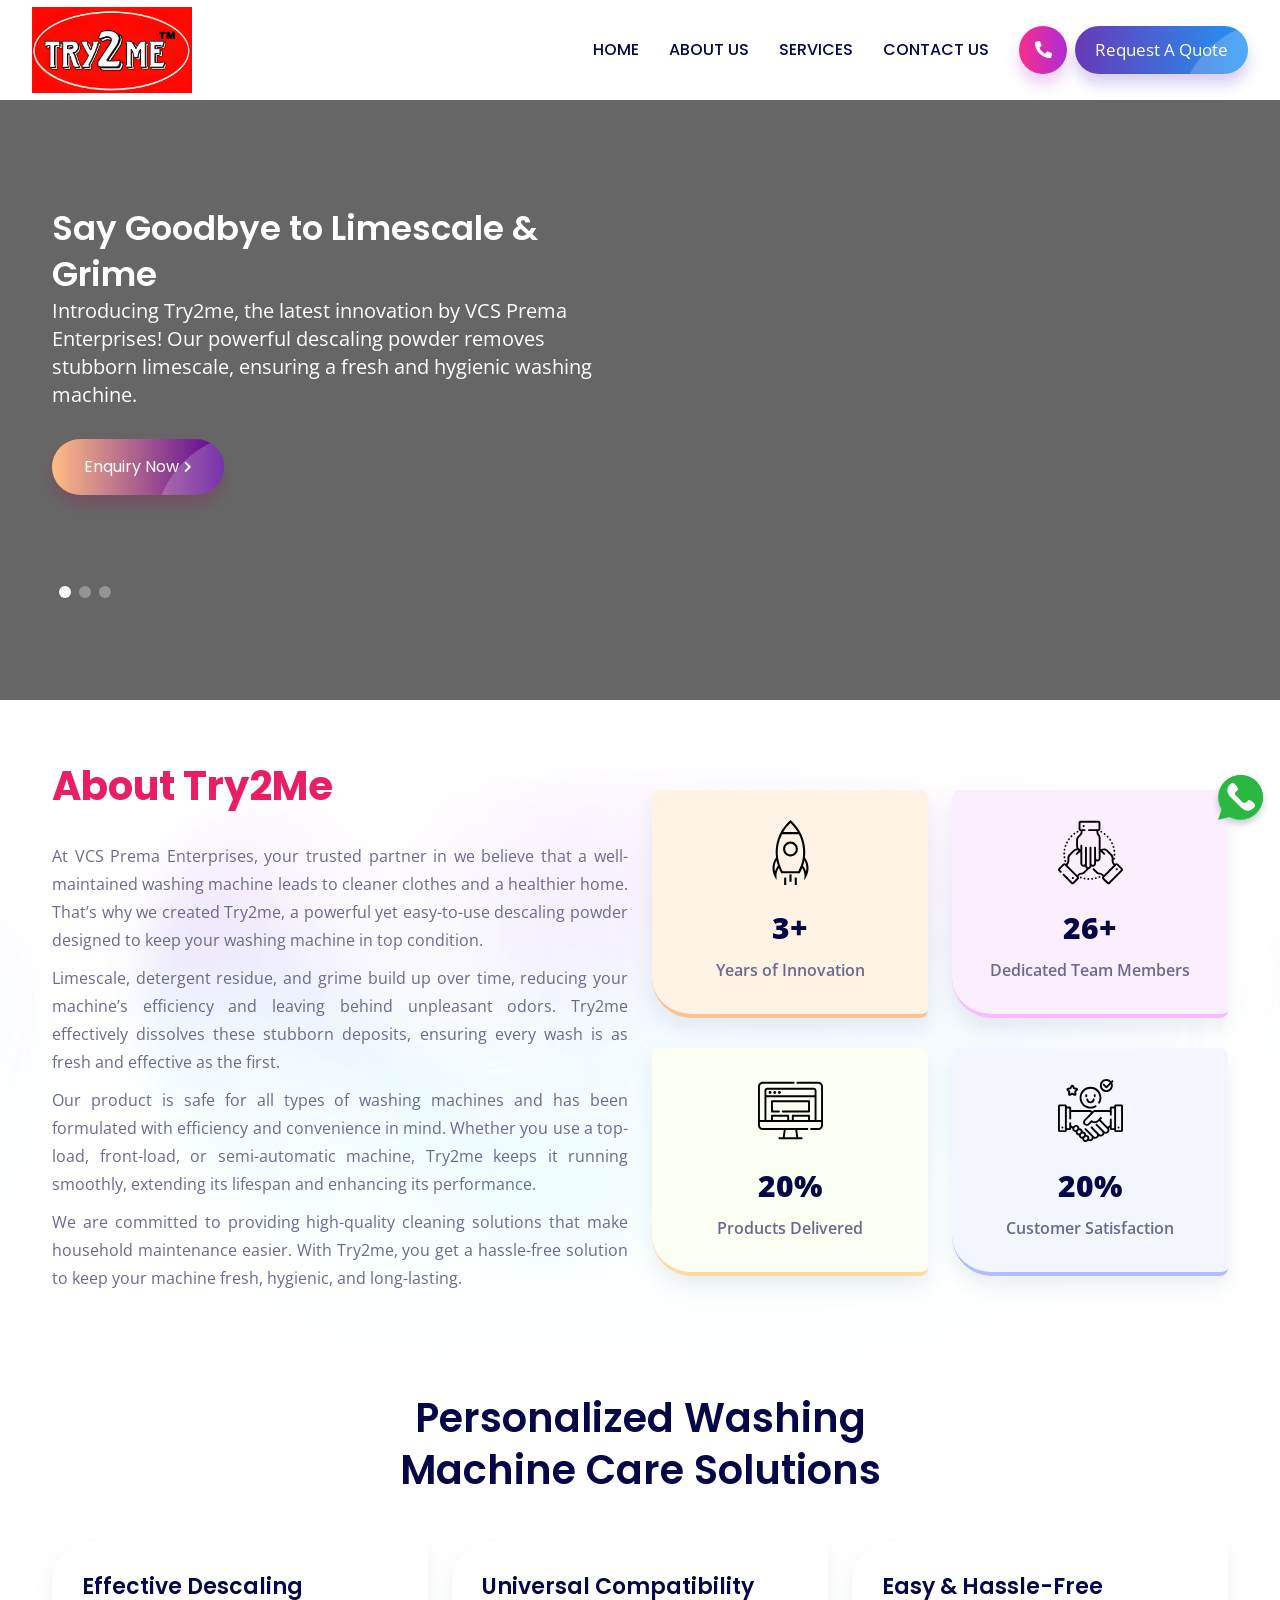
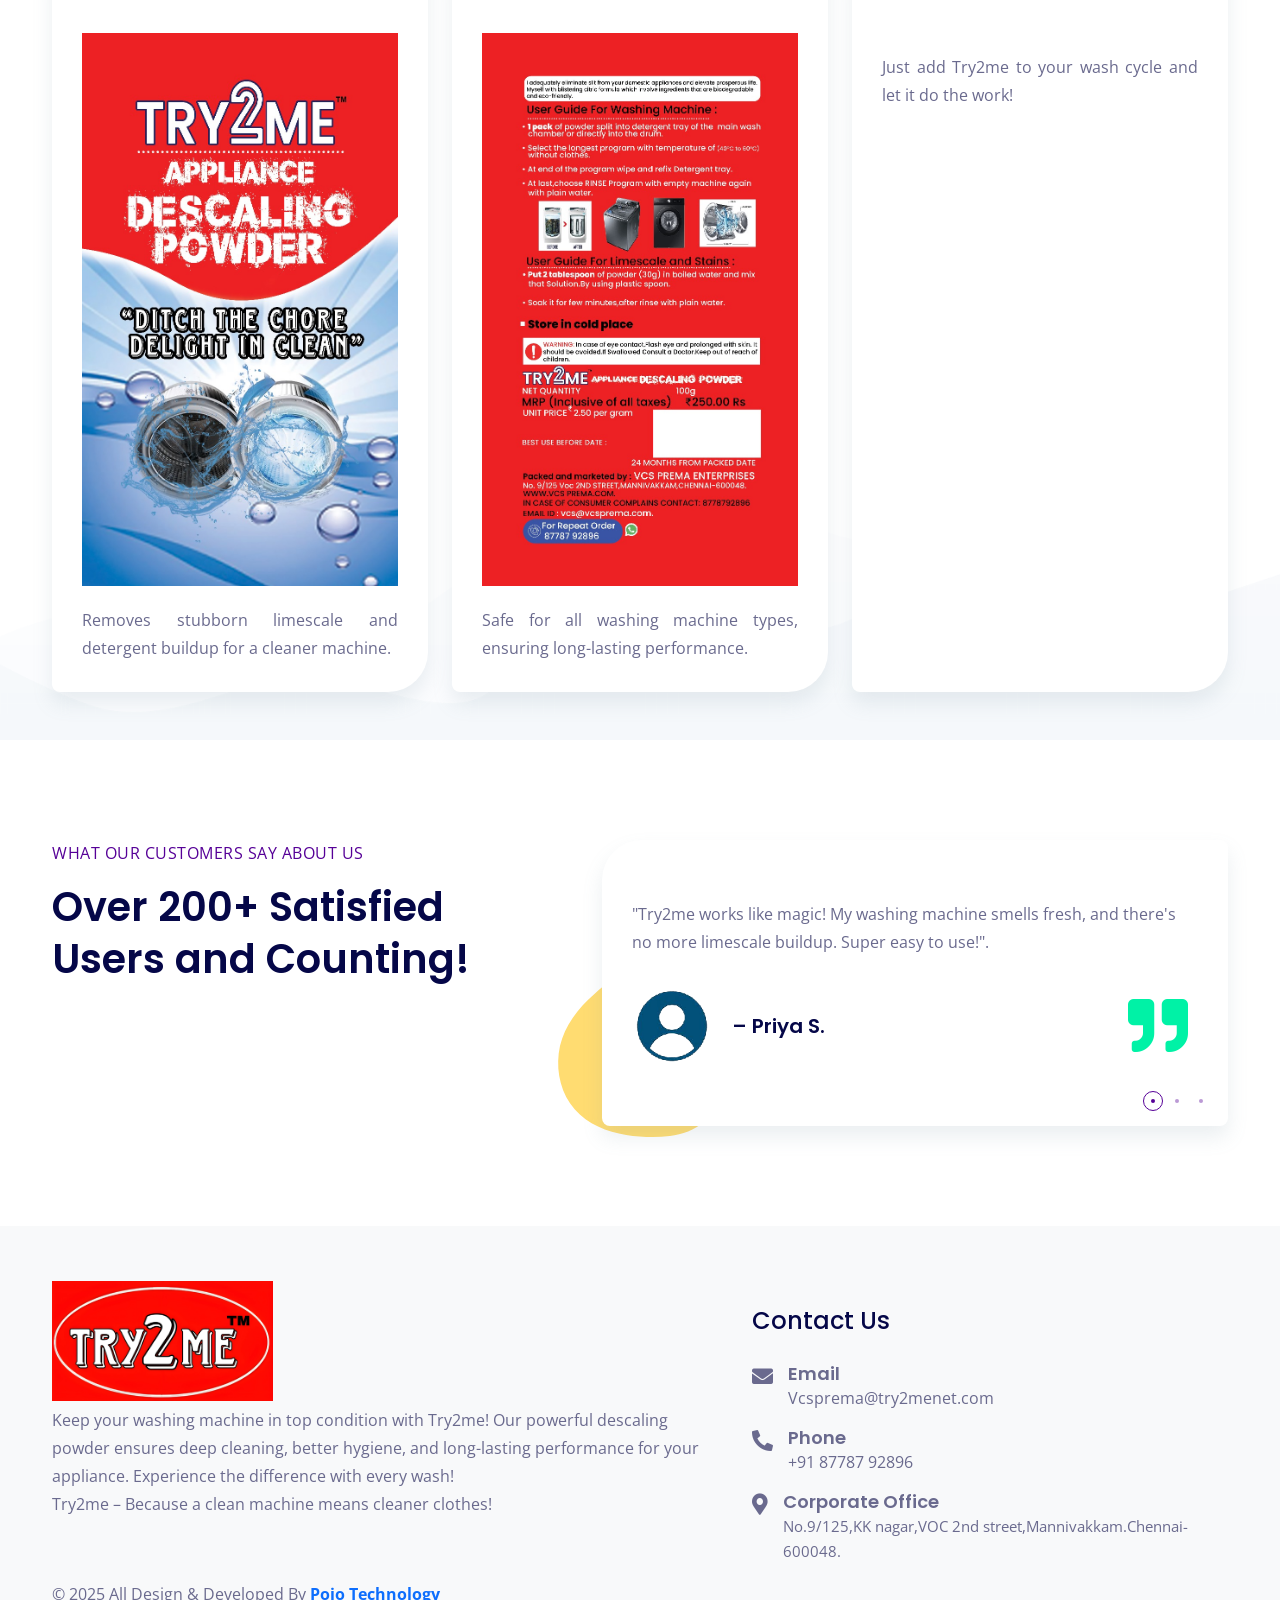
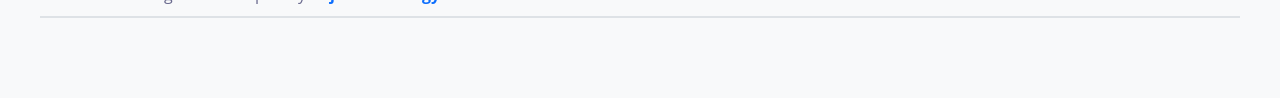
==== commit 1dbba654: "imgs chnage" ====
--- a/index.html
+++ b/index.html
@@ -167,13 +167,13 @@
 				<div class="media mt15">
 					<div class="icondive"><img src="images/icons/call.svg" alt="icon"></div>
 					<div class="media-body getintouchinfo">
-						<a href="tel:+918778792896">+91 8778792896 <span>Mobile</span></a>
+						<a href="tel:+918778792896">+91 87787 92896<span>Mobile</span></a>
 					</div>
 				</div>
 				<div class="media mt15">
 					<div class="icondive"><img src="images/icons/whatsapp.svg" alt="icon"></div>
 					<div class="media-body getintouchinfo">
-						<a href="https://wa.me/+918808807014" target="_blank">+91 8808807014 <span>Whatsapp</span></a>
+						<a href="https://wa.me/+918778792896" target="_blank">+91 87787 92896<span>Whatsapp</span></a>
 					</div>
 				</div>
 				<div class="media mt15">
@@ -194,18 +194,11 @@
 			<div class="contact-data mt30">
 				<h4>Follow Us On:</h4>
 				<div class="social-media-linkz mt10">
-					<a href="https://www.facebook.com/careercounsellorkerala?mibextid=ZbWKwL
-					" target="blank"><i class="fab fa-facebook"></i></a>
-					<a href="https://g.page/r/Ce8Cs2xacesZEBE/review"><img src="./img/download/google.png" width="18px"
-							alt=""></a>
-					<a href="https://whatsapp.com/channel/0029VaAp5558qIzkROqAVj3R" target="blank"><img
-							src="./img/download/whatsapp.png" width="18px" alt=""></a>
-					<a href=" https://instagram.com/mycareercounsellor?igshid=OGQ5ZDc2ODk2ZA==" target="blank"><i
+					<a href="" target="blank"><i class="fab fa-facebook"></i></a>
+					<a href="" target="blank"><i
 							class="fab fa-instagram"></i></a>
-					<!-- <a href="javascript:void(0)" target="blank"><i class="fab fa-linkedin"></i></a> -->
-					<a href="https://youtube.com/@mycareercounsellor?si=deOSl3bAqhPsV4ph" target="blank"><i
+					<a href="" target="blank"><i
 							class="fab fa-youtube"></i></a>
-					<!-- <a href="javascript:void(0)" target="blank"><i class="fab fa-pinterest-p"></i></a> -->
 				</div>
 			</div>
 		</div>
@@ -215,7 +208,7 @@
 			<div class="swiper-wrapper">
 				<div class="swiper-slide">
 					<div class="slide-inner slide-bg-image background-image"
-						data-background="./img/try2me/slider2.jpg">
+						data-background="./img/try2me/slider-1.jpg">
 						<div class="gradient-overlay"></div> <!-- Gradient overlay -->
 						<div class="container">
 							<div class="row">
@@ -243,7 +236,7 @@
 				</div>
 
 				<div class="swiper-slide">
-					<div class="slide-inner slide-bg-image background-img" data-background="./img/try2me/slider1.jpg">
+					<div class="slide-inner slide-bg-image background-img" data-background="./img/try2me/slider-3.jpg">
 						<div class="gradient-overlay"></div> <!-- Gradient overlay -->
 						<div class="container">
 							<div class="row">
@@ -272,7 +265,7 @@
 
 
 				<div class="swiper-slide">
-					<div class="slide-inner slide-bg-image background-img" data-background="./img/try2me/slider3.jpg">
+					<div class="slide-inner slide-bg-image background-img" data-background="./img/try2me/slider-2.jpeg">
 						<div class="gradient-overlay"></div> <!-- Gradient overlay -->
 						<div class="container">
 							<div class="row">
@@ -390,7 +383,7 @@
 							<li> <a href="#">Cross Platform</a> </li> -->
 						</ul>
 						<div class="tec-icon mt30">
-							<img src="./img/try2me/img3.jpg" alt="">
+							<img src="./img/try2me/i-1.jpeg" alt="">
 							<!-- <ul class="servc-icon-sldr">
 								<li><a href="#">
 										<div class="img-iconbb"><img src="images/icons/android.svg" alt="img"></div>
@@ -421,7 +414,7 @@
 						</ul>
 						<div class="tec-icon mt30">
 							<ul class="servc-icon-sldr">
-								<img src="./img/try2me/img4.jpg" alt="">
+								<img src="./img/try2me/i-2.jpeg" alt="">
 
 								<!-- <li><a href="#">
 										<div class="img-iconbb"><img src="images/icons/angular.png" alt="img"></div>
@@ -453,7 +446,7 @@
 						</ul>
 						<div class="tec-icon mt30">
 							<ul class="servc-icon-sldr">
-								<img src="./img/try2me/img5.jpg" alt="">
+								<img src="./img/try2me/img (4).jpg" alt="">
 
 								<!-- <li><a href="#">
 											<div class="img-iconbb"><img src="images/icons/magento.svg" alt="img"></div>
@@ -656,7 +649,7 @@
 							<li>
 								<span><i class="fas fa-phone-alt"></i></span>
 								<p>Phone <span> <a href="tel:+918778792896">
-											+91 8778792896</a></span></p>
+											+91 87787 92896</a></span></p>
 							</li>
 							<div class="d-flex">
 								<!-- <li>
@@ -702,7 +695,8 @@
 			</div>
 		</div>
 	</div> -->
-
+	<a href="https://wa.me/+918778792896" class="fab-whatsapp" target="_blank">
+		<img src="img/whatsapp.svg" alt="WhatsApp icon" />
 
 	<script data-cfasync="false" src="../cdn-cgi/scripts/5c5dd728/cloudflare-static/email-decode.min.js"></script>
 	<script src="js/vendor/modernizr-3.5.0.min.js"></script>
--- a/css/custom.css
+++ b/css/custom.css
@@ -18,4 +18,27 @@
 
 .ptb-60{
     padding : 60px 0;
-}+}
+/* floating action button whatsapp */
+.fab-whatsapp {
+    position: fixed;
+    bottom: 80px;
+    right: 17px;
+    background-color: #25d366;
+    border-radius: 50%;
+    box-shadow: 0 4px 6px rgba(0, 0, 0, 0.2);
+    z-index: 9999;
+    display: flex;
+    align-items: center;
+    justify-content: center;
+  }
+  
+  .fab-whatsapp img {
+    width: 45px;
+    height: 45px;
+  }
+  
+  .fab-whatsapp:hover {
+    background-color: #128c7e;
+    /* Darker green on hover */
+  }
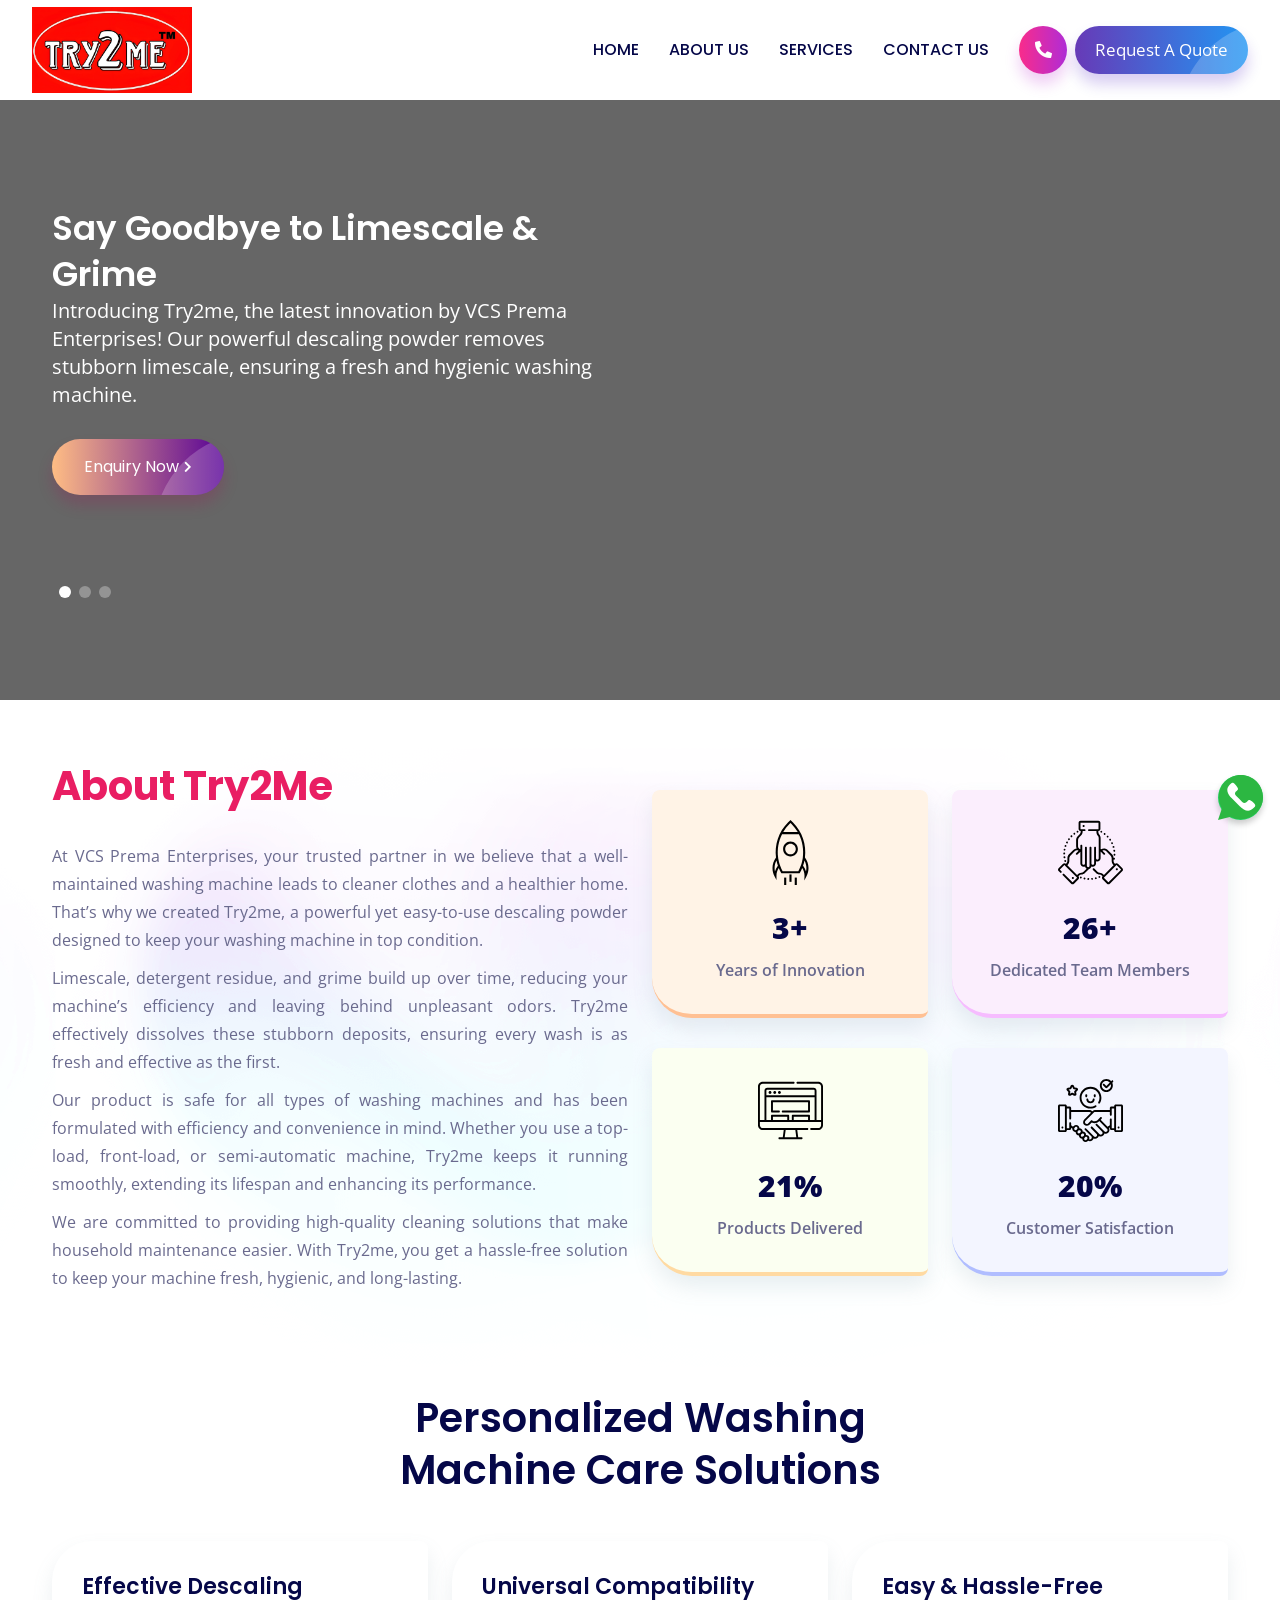
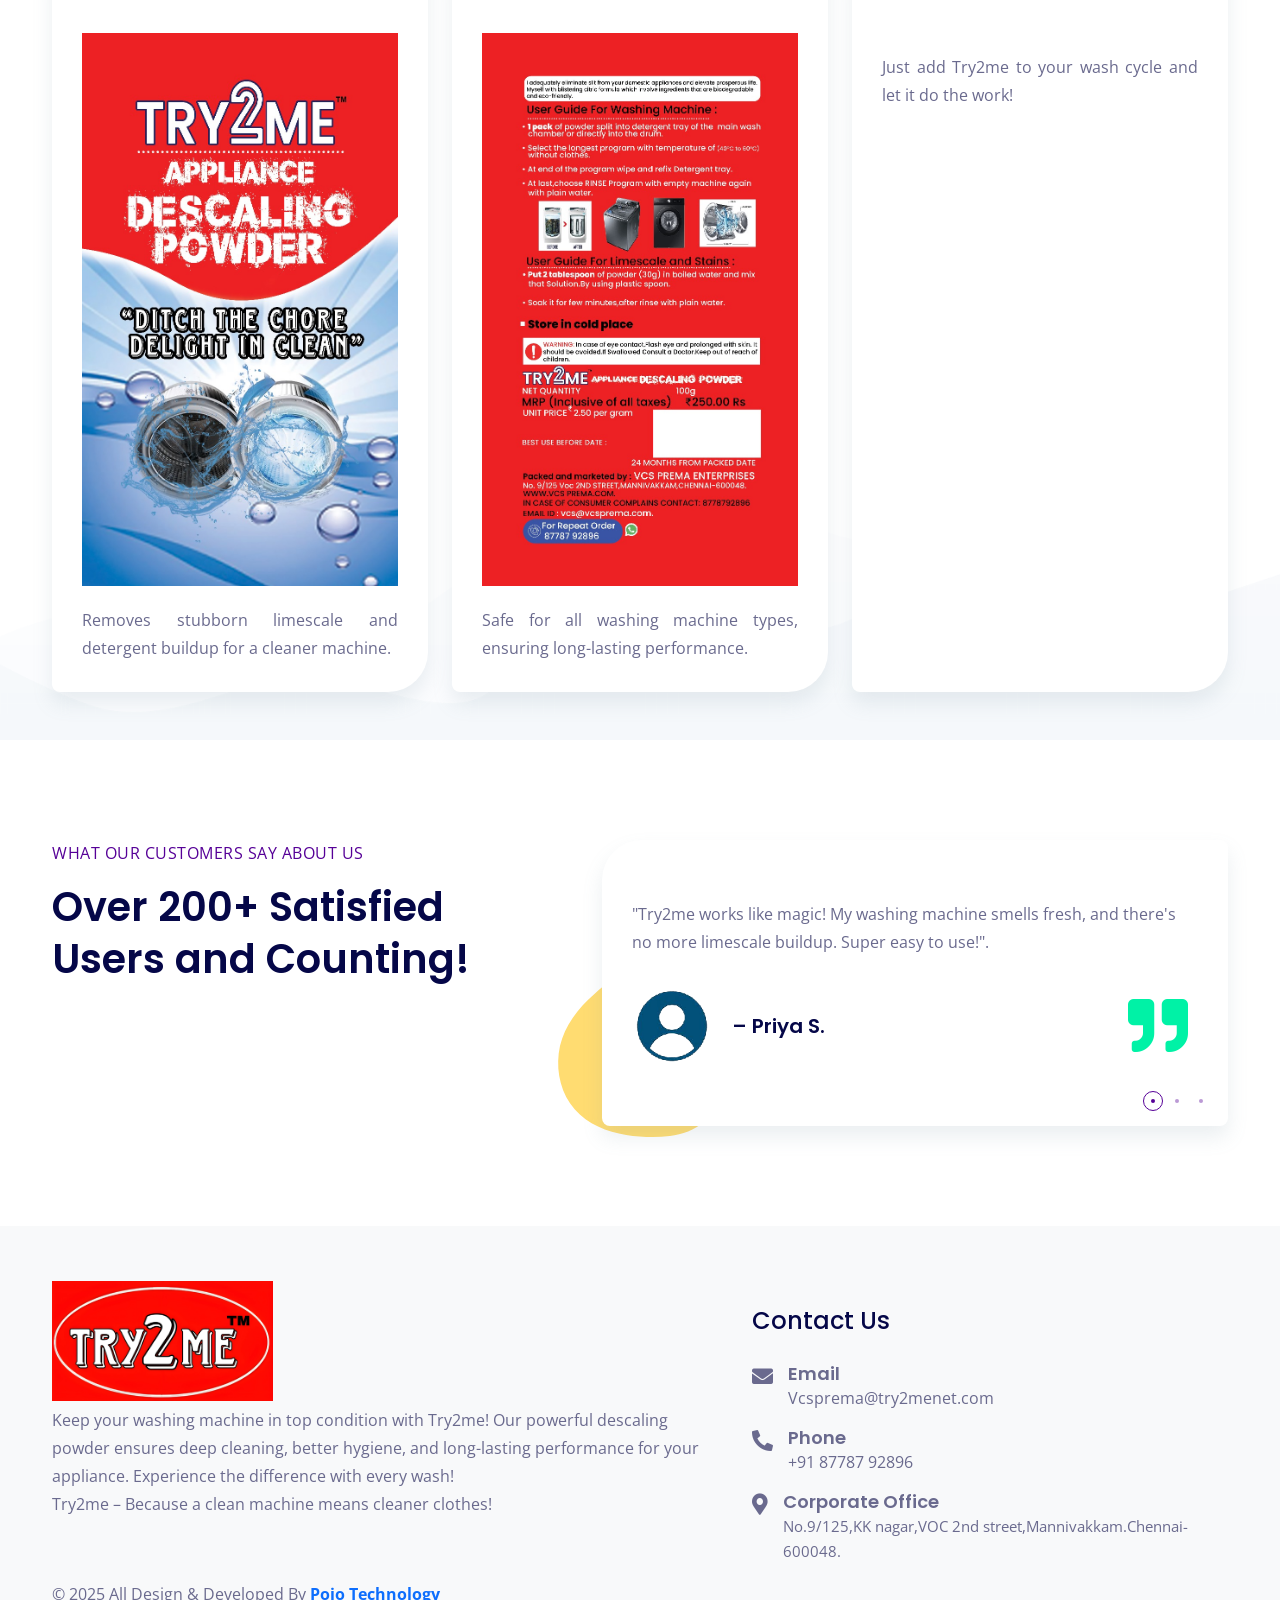
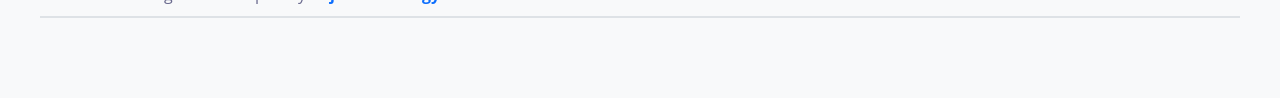
==== commit 1a531916: "slider img issue fix" ====
--- a/index.html
+++ b/index.html
@@ -236,7 +236,7 @@
 				</div>
 
 				<div class="swiper-slide">
-					<div class="slide-inner slide-bg-image background-img" data-background="./img/try2me/slider-3.jpg">
+					<div class="slide-inner slide-bg-image background-img" data-background="./img/try2me/slider-3.jpeg">
 						<div class="gradient-overlay"></div> <!-- Gradient overlay -->
 						<div class="container">
 							<div class="row">
@@ -265,7 +265,7 @@
 
 
 				<div class="swiper-slide">
-					<div class="slide-inner slide-bg-image background-img" data-background="./img/try2me/slider-2.jpeg">
+					<div class="slide-inner slide-bg-image background-img" data-background="./img/try2me/slider-2.jpg">
 						<div class="gradient-overlay"></div> <!-- Gradient overlay -->
 						<div class="container">
 							<div class="row">
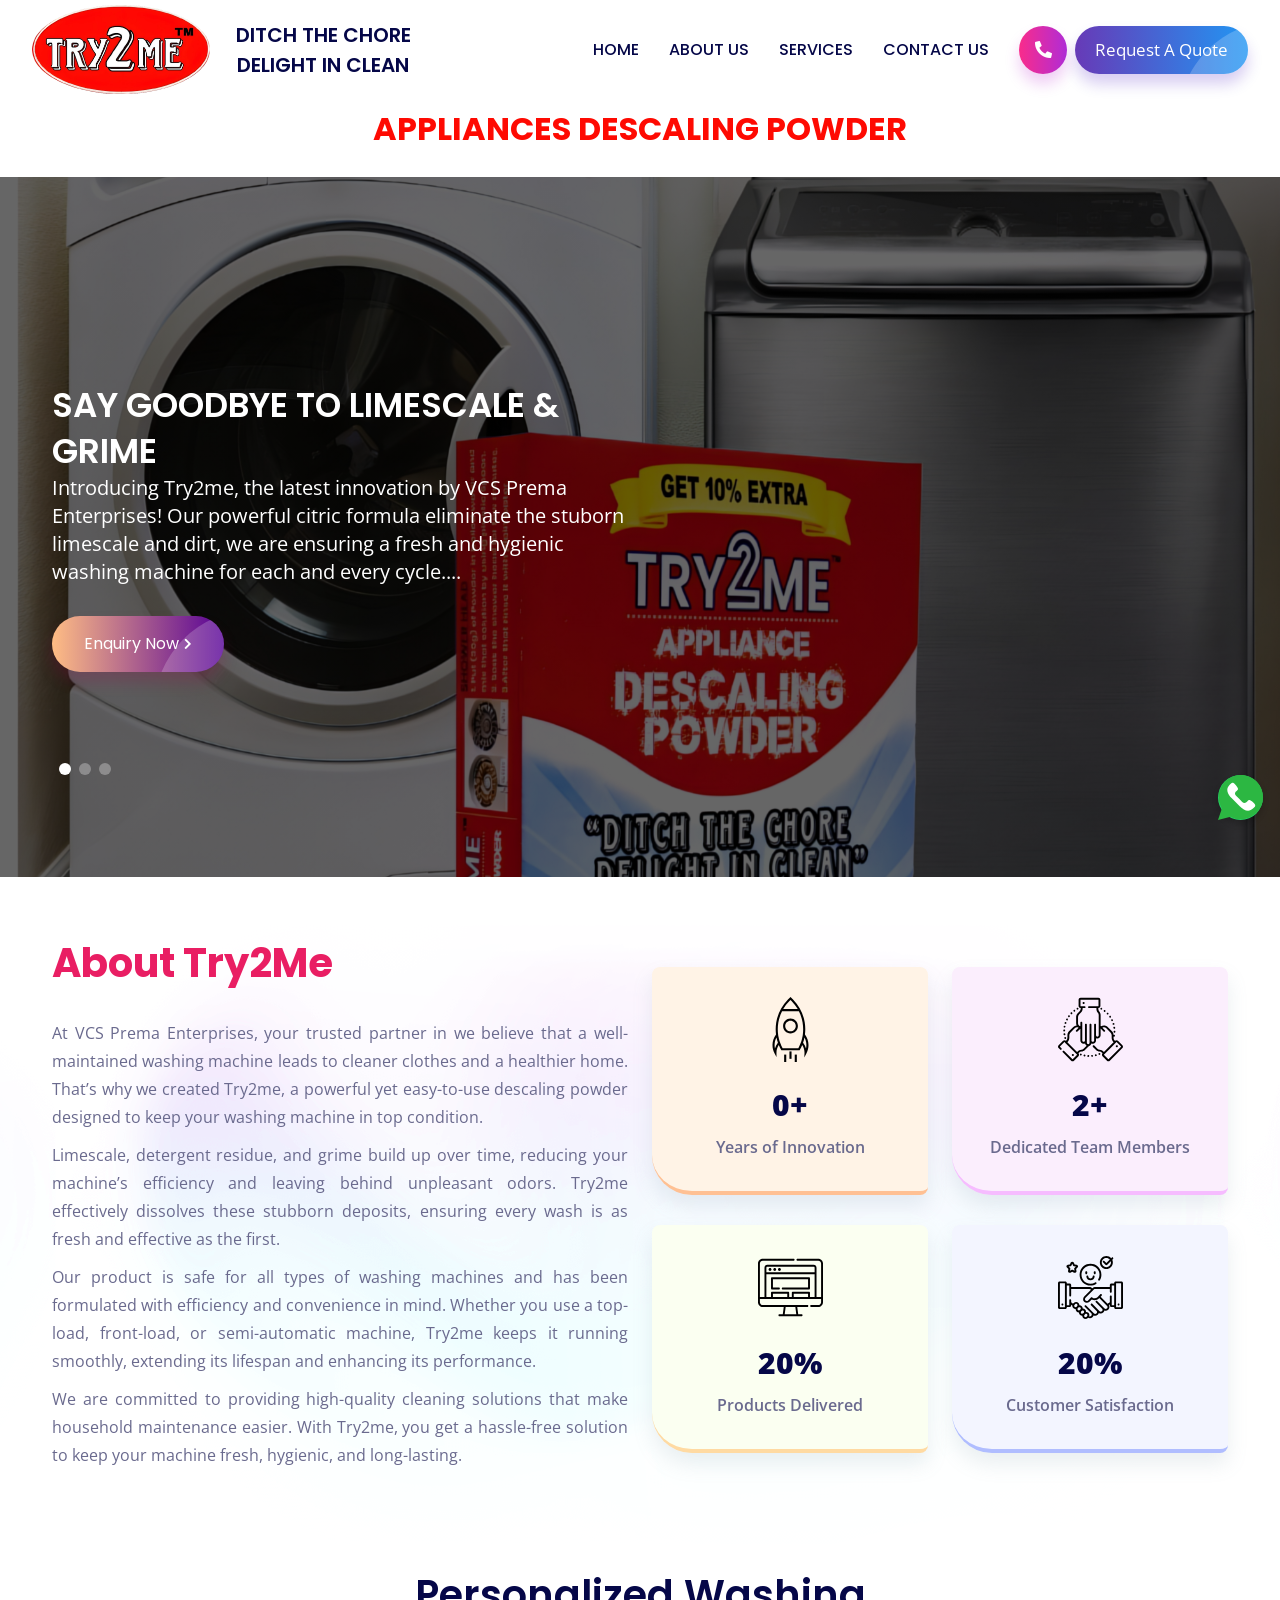
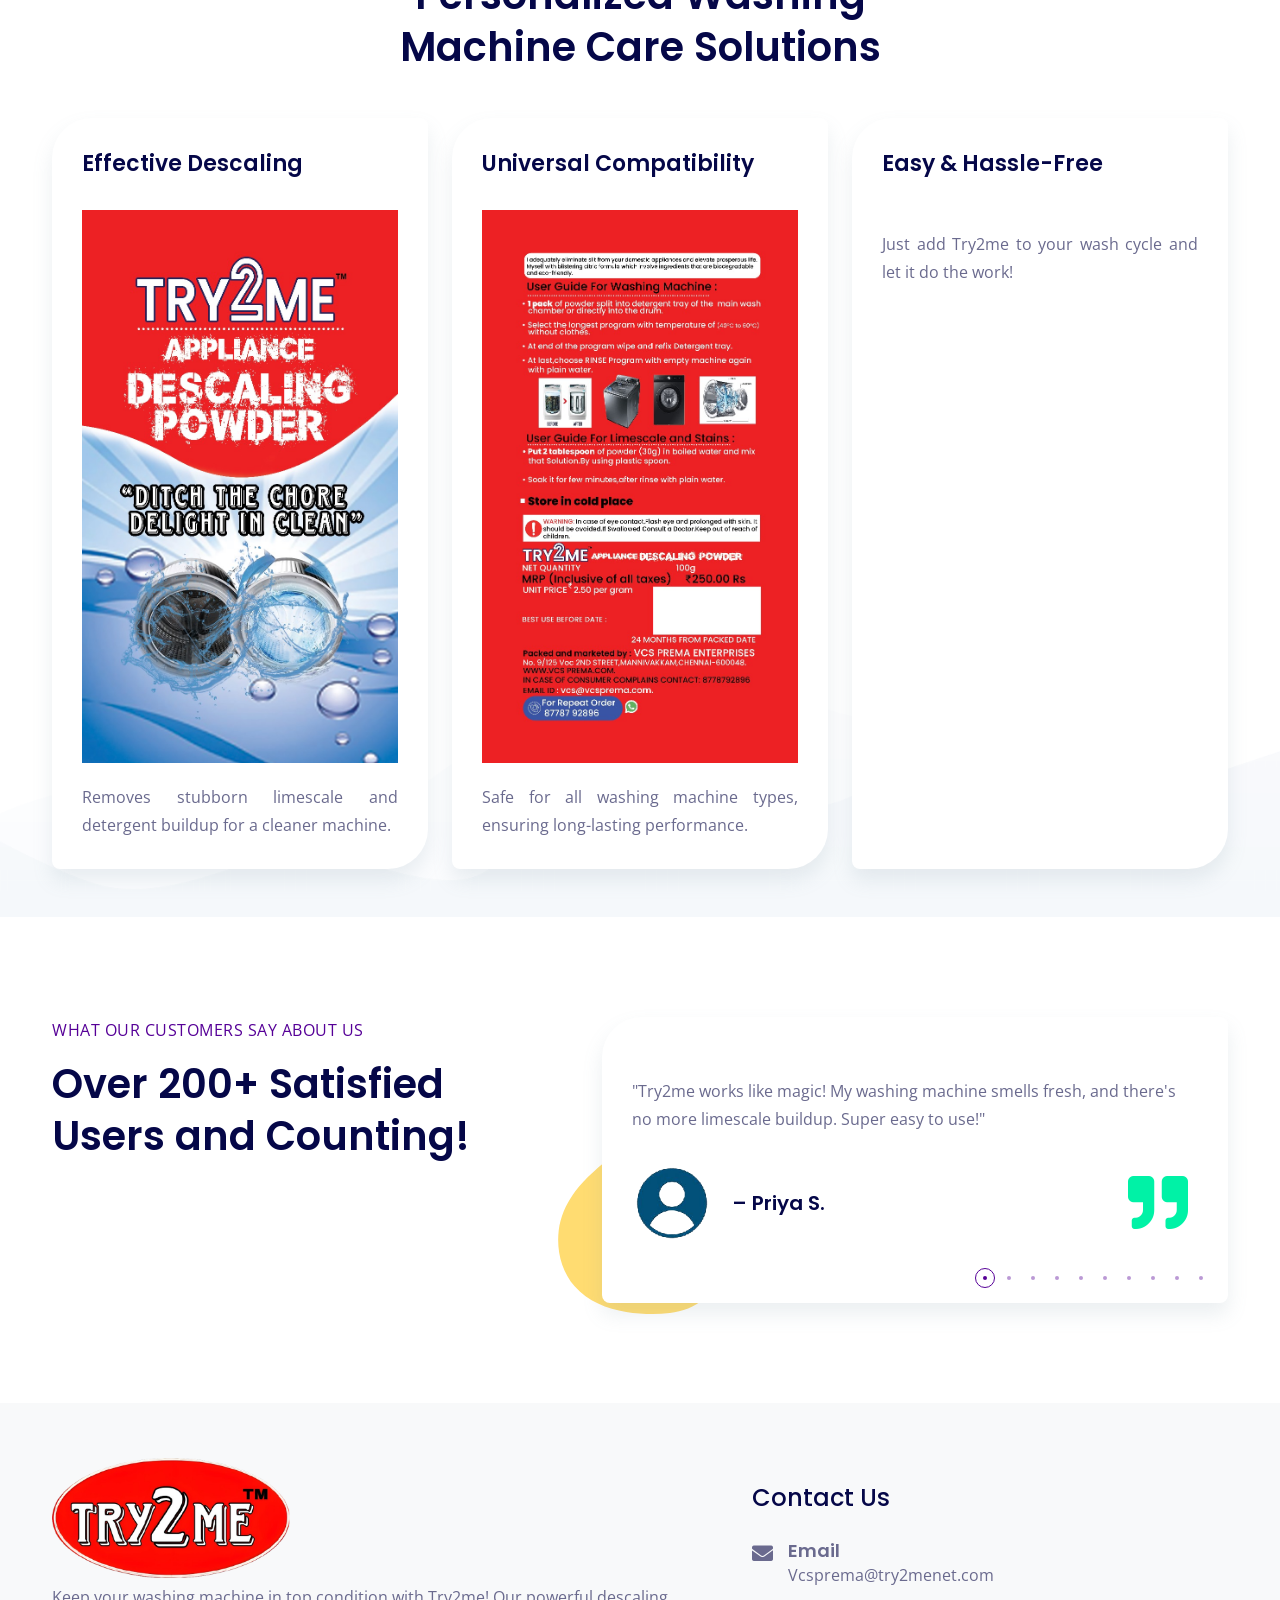
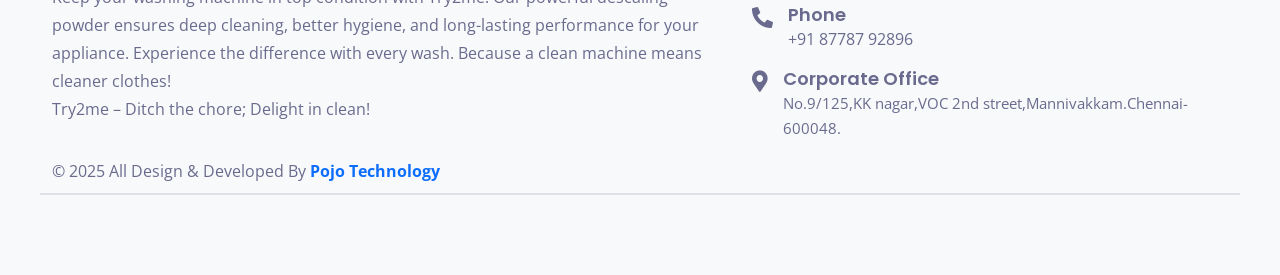
==== commit a60cd3ca: "logo changes" ====
--- a/index.html
+++ b/index.html
@@ -10,7 +10,7 @@
 	<meta name="viewport" content="width=device-width,initial-scale=1">
 	<meta http-equiv="X-UA-Compatible" content="IE=edge">
 	<meta name="theme-color" content="#4302b2">
-	<link href="img/try2me/logo.jpeg" rel="icon">
+	<link href="img/try2me/logo1.png" rel="icon">
 	<link href="css/swiper.min.css" rel="stylesheet">
 	<link href="css/bootstrap.min.css" rel="stylesheet">
 	<link href="css/plugin.min.css" rel="stylesheet">
@@ -61,7 +61,7 @@
 		}
 
 		.dsk-logo {
-			width: 160px;
+			width: 380px;
 		}
 	</style>
 </head>
@@ -80,10 +80,18 @@
 	<header class="header-pr nav-bg-b main-header navfix fixed-top menu-white">
 		<div class="container-fluid m-pad">
 			<div class="menu-header">
-				<div class="dsk-logo"><a class="nav-brand" href="index.html">
-						<img src="img/try2me/logo.jpeg" alt="Logo" class="mega-white-logo" />
-						<img src="img/try2me/logo.jpeg" alt="Logo" class="mega-darks-logo" />
-					</a>
+				<div class="dsk-logo">
+					<div class="row d-flex">
+						<div class="col-6">
+							<a class="nav-brand" href="index.html">
+								<img src="img/try2me/logo1.png" alt="Logo" class="mega-white-logo" />
+								<img src="img/try2me/logo1.png" alt="Logo" class="mega-darks-logo" />
+							</a>
+						</div>
+						<div class="col-6 d-flex align-items-center justify-content-center text-center">
+							<h5>DITCH THE CHORE DELIGHT IN CLEAN</h5>
+						</div>
+					</div>
 				</div>
 				<div class="custom-nav" role="navigation">
 					<ul class="nav-list">
@@ -98,9 +106,7 @@
 						<li>
 							<a href="service.html" class="menu-links">Services</a>
 						</li>
-						<!-- <li>
-							<a href="our-clients.html" class="menu-links">Our Clients</a>
-						</li> -->
+						
 						<li>
 							<a href="contact-us.html" class="menu-links">Contact Us</a>
 						</li>
@@ -130,22 +136,13 @@
 						<a href="about-us.html">About Us</a>
 					</li>
 
-					<!-- <li>
-						<a href="products.html">Products</a>
-					</li> -->
-
 					<li>
 						<a href="service.html" class="menu-links">Services</a>
 					</li>
 
-					<!-- <li>
-						<a href="our-clients.html" class="menu-links">Our Clients</a>
-					</li> -->
 					<li>
 						<a href="contact-us.html" class="menu-links">Contact Us</a>
 					</li>
-
-
 
 				</ul>
 
@@ -195,29 +192,41 @@
 				<h4>Follow Us On:</h4>
 				<div class="social-media-linkz mt10">
 					<a href="" target="blank"><i class="fab fa-facebook"></i></a>
-					<a href="" target="blank"><i
-							class="fab fa-instagram"></i></a>
-					<a href="" target="blank"><i
-							class="fab fa-youtube"></i></a>
+					<a href="" target="blank"><i class="fab fa-instagram"></i></a>
+					<a href="" target="blank"><i class="fab fa-youtube"></i></a>
 				</div>
 			</div>
 		</div>
 	</div>
+
+	<!-- H1 Tag for APPLIANCES DESCALING POWDER -->
+		<div class="container appliances-heading">
+			<div class="row">
+				<div class="col-12">
+						<h1 class="text-uppercase">Appliances
+							Descaling Powder</h1>
+				</div>
+			</div>
+		</div>
+	
 	<section class="hero-slider hero-style">
 		<div class="swiper-container">
 			<div class="swiper-wrapper">
 				<div class="swiper-slide">
 					<div class="slide-inner slide-bg-image background-image"
-						data-background="./img/try2me/slider-1.jpg">
+						data-background="./img/try2me/slider--1.jpg">
 						<div class="gradient-overlay"></div> <!-- Gradient overlay -->
 						<div class="container">
 							<div class="row">
 								<div class="col-md-6">
 									<div data-swiper-parallax="300" class="slide-title">
-										<h3 class="text-white">Say Goodbye to Limescale & Grime</h3>
+										<h3 class="text-white text-uppercase">Say Goodbye to Limescale & Grime</h3>
 									</div>
 									<div data-swiper-parallax="400" class="slide-text">
-										<p>Introducing Try2me, the latest innovation by VCS Prema Enterprises! Our powerful descaling powder removes stubborn limescale, ensuring a fresh and hygienic washing machine.</p>
+										<p>Introducing Try2me, the latest innovation by VCS Prema Enterprises!
+											Our powerful citric formula eliminate the stuborn limescale and dirt, we are
+											ensuring a fresh and hygienic washing machine for each and every cycle....
+										</p>
 									</div>
 
 									<div class="clearfix"></div>
@@ -236,16 +245,17 @@
 				</div>
 
 				<div class="swiper-slide">
-					<div class="slide-inner slide-bg-image background-img" data-background="./img/try2me/slider-3.jpeg">
+					<div class="slide-inner slide-bg-image background-img" data-background="./img/try2me/slider--2.jpg">
 						<div class="gradient-overlay"></div> <!-- Gradient overlay -->
 						<div class="container">
 							<div class="row">
 								<div class="col-md-6">
 									<div data-swiper-parallax="300" class="slide-title">
-										<h3 class="text-white">Easy to Use, Powerful Cleaning</h3>
+										<h3 class="text-white text-uppercase">Easy to Use, Powerful Cleaning</h3>
 									</div>
 									<div data-swiper-parallax="400" class="slide-text">
-										<p>Just a scoop of Try2me in your next wash cycle, and watch it dissolve limescale effortlessly. No complicated steps—just add and let it work!</p>
+										<p>Just a pack of Try2me in your next wash cycle, and watch it dissolve
+											limescale effortlessly. No complicated just following guide steps!</p>
 									</div>
 
 									<div class="clearfix"></div>
@@ -263,18 +273,18 @@
 					</div>
 				</div>
 
-
 				<div class="swiper-slide">
-					<div class="slide-inner slide-bg-image background-img" data-background="./img/try2me/slider-2.jpg">
+					<div class="slide-inner slide-bg-image background-img" data-background="./img/try2me/slider31.png">
 						<div class="gradient-overlay"></div> <!-- Gradient overlay -->
 						<div class="container">
 							<div class="row">
 								<div class="col-md-6">
 									<div data-swiper-parallax="300" class="slide-title">
-										<h3 class="text-white">Keeps Your Machine & Clothes Fresh</h3>
+										<h3 class="text-white text-uppercase">Keeps Your Machine & Clothes Fresh</h3>
 									</div>
 									<div data-swiper-parallax="400" class="slide-text">
-										<p>Try2me not only cleans your machine but also enhances its efficiency, giving you cleaner clothes and a longer-lasting appliance.</p>
+										<p>Try2me not only cleans your machine but also enhances its efficiency, giving
+											you cleaner clothes and a longer-lasting appliance.</p>
 									</div>
 
 									<div class="clearfix"></div>
@@ -291,14 +301,10 @@
 						</div>
 					</div>
 				</div>
-
-			</div>
-
-
+			</div>
 			<div class="swiper-pagination"></div>
 			<div class="swiper-button-next"></div>
 			<div class="swiper-button-prev"></div>
-
 		</div>
 	</section>
 
@@ -309,10 +315,20 @@
 				<div class="col-lg-6">
 					<div class="common-heading text-l">
 						<h2 class="mb30"><span class="text-second text-bold">About Try2Me</span></h2>
-						<p class="text-justify">At VCS Prema Enterprises, your trusted partner in we believe that a well-maintained washing machine leads to cleaner clothes and a healthier home. That’s why we created Try2me, a powerful yet easy-to-use descaling powder designed to keep your washing machine in top condition.</p>
-						<p class="text-justify">Limescale, detergent residue, and grime build up over time, reducing your machine’s efficiency and leaving behind unpleasant odors. Try2me effectively dissolves these stubborn deposits, ensuring every wash is as fresh and effective as the first.</p>
-						<p class="mt10 text-justify">Our product is safe for all types of washing machines and has been formulated with efficiency and convenience in mind. Whether you use a top-load, front-load, or semi-automatic machine, Try2me keeps it running smoothly, extending its lifespan and enhancing its performance.</p>
-						<p class="mt10  text-justify">We are committed to providing high-quality cleaning solutions that make household maintenance easier. With Try2me, you get a hassle-free solution to keep your machine fresh, hygienic, and long-lasting.</p>
+						<p class="text-justify">At VCS Prema Enterprises, your trusted partner in we believe that a
+							well-maintained washing machine leads to cleaner clothes and a healthier home. That’s why we
+							created Try2me, a powerful yet easy-to-use descaling powder designed to keep your washing
+							machine in top condition.</p>
+						<p class="text-justify">Limescale, detergent residue, and grime build up over time, reducing
+							your machine’s efficiency and leaving behind unpleasant odors. Try2me effectively dissolves
+							these stubborn deposits, ensuring every wash is as fresh and effective as the first.</p>
+						<p class="mt10 text-justify">Our product is safe for all types of washing machines and has been
+							formulated with efficiency and convenience in mind. Whether you use a top-load, front-load,
+							or semi-automatic machine, Try2me keeps it running smoothly, extending its lifespan and
+							enhancing its performance.</p>
+						<p class="mt10  text-justify">We are committed to providing high-quality cleaning solutions that
+							make household maintenance easier. With Try2me, you get a hassle-free solution to keep your
+							machine fresh, hygienic, and long-lasting.</p>
 					</div>
 				</div>
 				<div class="col-lg-6">
@@ -322,14 +338,14 @@
 							<div class="col-lg-6 col-md-6 col-sm-12 col-6">
 								<div class="funfct srcl2">
 									<img src="images/icons/startup.svg" alt="startup icon">
-									<span class="services-cuntr counter">6</span><span class="services-cuntr">+</span>
+									<span class="services-cuntr counter">1</span><span class="services-cuntr">+</span>
 									<p>Years of Innovation</p>
 								</div>
 							</div>
 							<div class="col-lg-6 col-md-6 col-sm-12 col-6">
 								<div class="funfct srcl3">
 									<img src="images/icons/team.svg" alt="team">
-									<span class="services-cuntr counter">50</span><span class="services-cuntr">+</span>
+									<span class="services-cuntr counter">10</span><span class="services-cuntr">+</span>
 									<p>Dedicated Team Members</p>
 								</div>
 							</div>
@@ -396,7 +412,8 @@
 									</a></li>
 							</ul> -->
 						</div>
-						<p class="mt20 text-justify">Removes stubborn limescale and detergent buildup for a cleaner machine.
+						<p class="mt20 text-justify">Removes stubborn limescale and detergent buildup for a cleaner
+							machine.
 
 						</p>
 						<!-- <a href="mobile-app-development.html" class="mt20 link-prbs">Read More <i
@@ -430,7 +447,8 @@
 									</a></li> -->
 							</ul>
 						</div>
-						<p class="mt20 text-justify">Safe for all washing machine types, ensuring long-lasting performance.
+						<p class="mt20 text-justify">Safe for all washing machine types, ensuring long-lasting
+							performance.
 						</p>
 						<!-- <a href="web-development.html" class="mt20 link-prbs">Read More <i
 								class="fas fa fa-arrow-circle-right"></i></a> -->
@@ -557,7 +575,8 @@
 						<div class="testimonial-card-a tcd owl-carousel">
 							<div class="testimonial-card">
 								<div class="tt-text">
-									<p>"Try2me works like magic! My washing machine smells fresh, and there's no more limescale buildup. Super easy to use!".</p>
+									<p>"Try2me works like magic! My washing machine smells fresh, and there's no more
+										limescale buildup. Super easy to use!"</p>
 								</div>
 								<div class="client-thumbs mt30">
 									<div class="media v-center upset">
@@ -574,7 +593,8 @@
 							</div>
 							<div class="testimonial-card">
 								<div class="tt-text">
-									<p>"I’ve noticed a huge difference in my machine’s performance after using Try2me. Clothes come out cleaner, and the drum looks brand new!" .
+									<p>"I’ve noticed a huge difference in my machine’s performance after using Try2me.
+										Clothes come out cleaner, and the drum looks brand new!" 
 									</p>
 								</div>
 								<div class="client-thumbs mt30">
@@ -592,7 +612,8 @@
 							</div>
 							<div class="testimonial-card">
 								<div class="tt-text">
-									<p>"Highly recommend Try2me! It’s affordable, effective, and keeps my washing machine running smoothly without any hassle." .</p>
+									<p>"Highly recommend Try2me! It’s affordable, effective, and keeps my washing
+										machine running smoothly without any hassle." </p>
 								</div>
 								<div class="client-thumbs mt30">
 									<div class="media v-center upset">
@@ -601,6 +622,125 @@
 												class="img-fluid rounded-circle" /></div>
 										<div class="media-body user-info v-center">
 											<h5>– Ananya M.</h5>
+
+											<i class="fas fa-quote-right posiqut"></i>
+										</div>
+									</div>
+								</div>
+							</div>
+							<div class="testimonial-card">
+								<div class="tt-text">
+									<p>"This product truly lives up to its promise. My washing machine runs smoothly now." </p>
+								</div>
+								<div class="client-thumbs mt30">
+									<div class="media v-center upset">
+										<div class="user-image bdr-radius"><img
+												src="images/user-thumb/pojo-testimonial.png" alt="girl"
+												class="img-fluid rounded-circle" /></div>
+										<div class="media-body user-info v-center">
+											<h5>– Nisha G.</h5>
+
+											<i class="fas fa-quote-right posiqut"></i>
+										</div>
+									</div>
+								</div>
+							</div>
+							<div class="testimonial-card">
+								<div class="tt-text">
+									<p>"Great value for money. I recommend Try2me to all my friends and family."</p>
+								</div>
+								<div class="client-thumbs mt30">
+									<div class="media v-center upset">
+										<div class="user-image bdr-radius"><img
+												src="images/user-thumb/pojo-testimonial.png" alt="girl"
+												class="img-fluid rounded-circle" /></div>
+										<div class="media-body user-info v-center">
+											<h5>– Arjun A.</h5>
+
+											<i class="fas fa-quote-right posiqut"></i>
+										</div>
+									</div>
+								</div>
+							</div>
+							<div class="testimonial-card">
+								<div class="tt-text">
+									<p>"Affordable and efficient! Try2me has extended my washing machine's life."</p>
+								</div>
+								<div class="client-thumbs mt30">
+									<div class="media v-center upset">
+										<div class="user-image bdr-radius"><img
+												src="images/user-thumb/pojo-testimonial.png" alt="girl"
+												class="img-fluid rounded-circle" /></div>
+										<div class="media-body user-info v-center">
+											<h5>– Arun K.</h5>
+
+											<i class="fas fa-quote-right posiqut"></i>
+										</div>
+									</div>
+								</div>
+							</div>
+							<div class="testimonial-card">
+								<div class="tt-text">
+									<p>"Easy to use and very effective. My clothes come out fresher and cleaner now."</p>
+								</div>
+								<div class="client-thumbs mt30">
+									<div class="media v-center upset">
+										<div class="user-image bdr-radius"><img
+												src="images/user-thumb/pojo-testimonial.png" alt="girl"
+												class="img-fluid rounded-circle" /></div>
+										<div class="media-body user-info v-center">
+											<h5>– Sathish M.</h5>
+
+											<i class="fas fa-quote-right posiqut"></i>
+										</div>
+									</div>
+								</div>
+							</div>
+							<div class="testimonial-card">
+								<div class="tt-text">
+									<p>"I was skeptical at first, but it really works! No more limescale buildup. Highly recommended."</p>
+								</div>
+								<div class="client-thumbs mt30">
+									<div class="media v-center upset">
+										<div class="user-image bdr-radius"><img
+												src="images/user-thumb/pojo-testimonial.png" alt="girl"
+												class="img-fluid rounded-circle" /></div>
+										<div class="media-body user-info v-center">
+											<h5>– Rahul Verma.</h5>
+
+											<i class="fas fa-quote-right posiqut"></i>
+										</div>
+									</div>
+								</div>
+							</div>
+							<div class="testimonial-card">
+								<div class="tt-text">
+									<p>"I've tried many products, but Try2me stands out for its effectiveness and simplicity."</p>
+								</div>
+								<div class="client-thumbs mt30">
+									<div class="media v-center upset">
+										<div class="user-image bdr-radius"><img
+												src="images/user-thumb/pojo-testimonial.png" alt="girl"
+												class="img-fluid rounded-circle" /></div>
+										<div class="media-body user-info v-center">
+											<h5>– Pooja Jain P.</h5>
+
+											<i class="fas fa-quote-right posiqut"></i>
+										</div>
+									</div>
+								</div>
+							</div>
+							<div class="testimonial-card">
+								<div class="tt-text">
+									<p>"Highly satisfied! My washing machine now works like it's brand new."</p>
+								</div>
+								<div class="client-thumbs mt30">
+									<div class="media v-center upset">
+										<div class="user-image bdr-radius"><img
+												src="images/user-thumb/pojo-testimonial.png" alt="girl"
+												class="img-fluid rounded-circle" /></div>
+										<div class="media-body user-info v-center">
+											<h5>– Karthik M.</h5>
 
 											<i class="fas fa-quote-right posiqut"></i>
 										</div>
@@ -619,13 +759,13 @@
 			<div class="container">
 				<div class="row justify-content-between">
 					<div class="col-lg-7 col-sm-6  ftr-brand-pp">
-						<a class="navbar-brand  f-dark-logo" href="#"> <img src="img/try2me/logo.jpeg" alt="Logo" /></a>
-						<a class="navbar-brand  f-white-logo" href="#"> <img src="img/try2me/logo.jpeg"
+						<a class="navbar-brand  f-dark-logo" href="#"> <img src="img/try2me/logo1.png" alt="Logo" /></a>
+						<a class="navbar-brand  f-white-logo" href="#"> <img src="img/try2me/logo1.png"
 								alt="Logo" /></a>
 						<p>Keep your washing machine in top condition with Try2me! Our powerful descaling powder ensures
 							deep cleaning, better hygiene, and long-lasting performance for your appliance. Experience
-							the difference with every wash!</p>
-						<p>Try2me – Because a clean machine means cleaner clothes!</p>
+							the difference with every wash. Because a clean machine means cleaner clothes!</p>
+						<p>Try2me – Ditch the chore; Delight in clean!</p>
 					</div>
 					<!-- <div class="col-lg-4 col-sm-6">
 						<h5>Useful Links</h5>
@@ -698,16 +838,16 @@
 	<a href="https://wa.me/+918778792896" class="fab-whatsapp" target="_blank">
 		<img src="img/whatsapp.svg" alt="WhatsApp icon" />
 
-	<script data-cfasync="false" src="../cdn-cgi/scripts/5c5dd728/cloudflare-static/email-decode.min.js"></script>
-	<script src="js/vendor/modernizr-3.5.0.min.js"></script>
-	<script src="js/jquery.min.js"></script>
-	<script src="js/bootstrap.bundle.min.js"></script>
-	<script src="js/plugin.min.js"></script>
-	<script src="js/preloader.js"></script>
-	<script src="js/dark-mode.js"></script>
-	<script src="js/swiper.min.js"></script>
-
-	<script src="js/main.js"></script>
+		<script data-cfasync="false" src="../cdn-cgi/scripts/5c5dd728/cloudflare-static/email-decode.min.js"></script>
+		<script src="js/vendor/modernizr-3.5.0.min.js"></script>
+		<script src="js/jquery.min.js"></script>
+		<script src="js/bootstrap.bundle.min.js"></script>
+		<script src="js/plugin.min.js"></script>
+		<script src="js/preloader.js"></script>
+		<script src="js/dark-mode.js"></script>
+		<script src="js/swiper.min.js"></script>
+
+		<script src="js/main.js"></script>
 
 
 </body>
--- a/css/responsive.css
+++ b/css/responsive.css
@@ -1 +1,1715 @@
-@media screen and (max-width:1920px) and (min-width:992px){.dropdown:hover>.dropdown-menu{display:block;width:max-content;padding:10px 0;right:0;left:auto}.dropdown>.dropdown-toggle:active{pointer-events:none}}@media only screen and (max-width:1700px){html .hero-card-web.mobile-app-{height:auto}.hero-service-cards{margin-top:70px}.hero-creative-agenc1,.hero-digital-agency-1{height:100vh!important}}@media(min-width:1200px){.container,.container-lg,.container-md,.container-sm,.container-xl{max-width:1200px}}@media only screen and (max-width:1370px){.navbar-light .navbar-nav .nav-link{padding:0 12px}.hero-service-cards{margin-top:90px}.hero-heading-sec>p{margin:30px 0}.image-sr-mm{height:200px;width:100%}.hero-heading-sec h2{font-size:45px;line-height:57px}.hero-card-web{padding-top:120px;padding-bottom:100px;height:780px}.hero-main-rp{padding:0 30px}.hero-section{padding-top:100px;padding-bottom:100px;height:750px}.hero-service-cards{margin-top:50px}.mobile-app- .hero-heading-sec2 h1{font-size:40px;line-height:50px}.mobile-app- .hero-heading-sec2>p{margin:30px 0 0}.mobile-app- .app-hero-bnr img{max-width:80%;margin:0 auto;display:block}.mobile-app- h5{font-size:17px;line-height:25px}html .hero-card-web.mobile-app-{height:auto}.hero-digital-agency-1 .header-heading h1{font-size:60px;line-height:70px}.header-heading h1{font-size:50px;line-height:62px}html .graphic-studio{height:auto}.business-startup{background-size:cover}.btn-main{display:inline-flex;justify-content:center;white-space:nowrap;align-items:center}.hero-card-web{min-height:780px;height:auto}.digitalagency20{height:auto;padding-top:120px;padding-bottom:100px}.forfullcard h5{font-size:18px;line-height:28px}.forfullcard .-service-list li a{font-size:12px}.forfullcard .-service-list li{padding:0 5px}.forfullcard .service-sec-list p{font-size:14px;line-height:22px;margin:10px 0 0}.forfullcard p{font-size:16px;line-height:26px}}@media only screen and (max-width:1150px){.priceodernow,.pricingfooter{flex-direction:column;grid-gap:15px}.mouse-cursor{display:none}::-webkit-scrollbar{width:4px}::-webkit-scrollbar-track{background:#0d0c40}.mobile-menu2{display:block}.service-sec-list h5{font-size:15px;line-height:24px}.-service-list li a{font-size:11px}.-service-list li{padding:0 3px}.custom-nav .nav-list{display:none}.top-header .navbar-light .navbar-nav .nav-link{padding:0 12px}.header-heading h1{font-weight:700;margin-bottom:30px;font-size:45px;line-height:57px}}@media(min-width:992px){.navbar-expand-lg .navbar-collapse{justify-content:space-between}}@media only screen and (max-width:991px){.niwax-btn1,.niwax-btn2,.niwax-btn3{width:max-content;margin:0 auto;display:block}.niwax-btn1,.niwax-btn2,.niwax-btn3{width:max-content;margin:0 auto;display:block}.niwaxbtnvideo a{margin:0}.niwaxbtnvideo{justify-content:center}.formcover{margin-top:50px}.niwax-company-awards{grid-template-columns:100%}.whychooseniwax{grid-template-columns:auto;grid-gap:60px}.niwaxawardrow1{display:flex;justify-content:space-between}.niwaxawardrow1 div+div{margin-top:0}.pairofbtn a{margin:0}.pairofbtn{flex-direction:column}.nxpb-1{margin-top:30px}.nxpb-2{margin-top:30px}.nxpb-3{margin-top:30px}.order1{order:1}.order2{order:2}.order3{order:3}.order4{order:4}.order5{order:5}.order6{order:6}.companyawards{margin-top:40px}.companytime p{color:#050748}.companytime{background:0 0}.filter-menu{margin-top:30px;white-space:nowrap;overflow:auto}.sliderset-nx{grid-template-columns:auto;grid-gap:30px}.nx-circl-icon{margin:0 auto}.contact-block-btm{padding:30px;margin-left:0;margin-top:50px}.pbwide{grid-template-columns:auto;grid-gap:50px;padding:50px 15px}.img-wide-blocktt{position:relative;right:0}.innerwidedevice{left:45px;position:relative;transform:scale(1.1)}.hero-style .btn-main{margin:0}.hero-style .slide-title,.hero-style .slide-text,.hero-style .slide-btns{max-width:100%}.forfullcard{grid-template-columns:repeat(2,1fr)}.hero-slider .swiper-container-horizontal>.swiper-pagination-bullets{left:0;right:0;transform:translateX(0);margin:0 auto;text-align:center}.hero-slider .swiper-button-next,.hero-slider .swiper-button-prev{display:none}.follow-label{display:flex;justify-content:center}.counter-facts{display:grid;grid-template-columns:auto auto}.counter-facts .hexagon{min-width:auto;padding:20px 15px}.counter-facts .counter-no span{font-size:30px}.counter-facts .counter-no p{font-size:14px;line-height:20px}.flv2 .header-heading h1{font-weight:900}.nxhs30{filter:blur(100px);max-width:140px}.grid-x{display:none}.nav-content .logoinsidebar{position:absolute;top:0;left:0;background:#fff;width:84%;height:56px;display:flex;align-items:center}.nav-content .logoinsidebar img{max-width:100%;height:auto}.row-forfullcard{grid-template-columns:repeat(3,1fr)}.hero-style .slide-title h2{font-size:40px;line-height:50px}.hero-style .slide-text p{font-size:18px}.flv2 .header-heading h1{font-size:42px;line-height:52px}.pvcpolcy p{text-align:left}.popup-modal1 .modal-dialog{min-height:100%;margin:0 0 0 auto;background:#fff}.popup-modal1 .modal-content{border:0}.card-stats .statistics{padding:15px}.pr--100{padding-right:0}.pl--100{padding-left:0}.pl--50{padding-left:0}.pr--50{padding-right:0}.dg-hero-img0{transform:translateZ(0);margin-top:30px}#testimonials-avatar{text-align:center}.dot-c1{position:inherit;width:80px;height:80px;border-radius:100px;border:0;margin:8px}#testimonials-avatar{margin-top:30px}.div-portfolio-{padding:30px 20px}.itm-media-object{text-align:left}.ag-dg2{border-radius:8px 8px 50px 8px;right:0}.ag-dg1{border-radius:8px 8px 8px 50px;left:0}.shpdez2{width:60px;height:60px}.img-block-ca2 .abt-ca2{border-radius:50px 0 50px 0;position:relative;z-index:5;width:90%}.service-sec-list,.service-sec-brp,.img-block{margin-top:30px}.posiqut{opacity:.2;top:0}.tcd{padding:40px 30px;border-radius:40px 8px 8px 8px;margin-top:30px}.pl50{padding-left:0!important}.div-item-info{text-align:center;margin-top:30px}.testinomial-section-app,.minimal-portfolio{text-align:center}.client-logoset{padding:0 15px}.about-sec-app .text-l{text-align:center!important}.cta-card{text-align:center}.onloadpage .pre-text-{width:88%}.video-intro-pp{margin-top:20px;text-align:center}.content-sec,.-content-sec{display:block!important}.mr25{margin-right:0}.mobile-app-{text-align:center}.hero-heading-sec2 h1{font-size:40px;line-height:50px}.sctxt{font-size:40px}.portfolio-block{padding:20px;display:block}.portfolio-item-info{width:100%;padding-right:0}.portfolio-item-image{width:100%;text-align:center;margin-top:30px}.portfolio-item-info .reviews-card{padding:20px}.header-heading .title-{text-align:center}.servie-key-points{margin-top:30px}.servie-key-points h4{text-align:center}.service-desc-{text-align:center}.m-mt50{margin-top:50px}.m-mt30{margin-top:30px}.lead-gen-client .clients-logo{max-height:max-content;min-height:auto;padding:30px 10px}.main-header.sticky{height:65px}.main-header.sticky .dsk-logo{line-height:65px}.main-header.sticky .nav-brand img{max-height:95px}.footer-badges-{margin-top:20px}.footer-brands{text-align:center}.ftr-brand-pp .btn-main{width:max-content;margin:20px 0 0;display:block}.review-icons a{margin-top:30px}.review-ref{display:block;align-items:center;justify-content:center;text-align:center}.service-sec-brp p{font-size:15px;line-height:24px}.m-mb30{margin-bottom:30px}.mt30-{margin-top:0}.m-t-c,.text-l{text-align:center!important}.col-lg-3-cus{width:50%}.col-lg-6-cus{width:50%}.hero-service-cards{margin-top:40px}.hero-content-sec{display:block;text-align:center;margin-top:40px}.title-hero-oth p{font-size:20px;margin:20px 0 0}.hero-heading-sec>p{color:#fff000;font-size:18px;max-width:100%;margin:20px 0}.hero-heading-sec,.end-footer-,.footer-link--{text-align:center}.hero-heading-sec h2 span{display:inline-block}.hero-card-web{padding-top:150px;padding-bottom:100px;height:auto}.breadcrumb-area{padding:120px 0 60px}.common-heading h2,.common-heading h4,.common-heading>span,.header-heading p,.image-block,.single-image{text-align:center}.single-image{margin:30px auto 0;display:block}.lead-intro-{margin:30px auto 0;display:block}.portfolio-section:before{height:300px}.wide-block:after{background-size:150px;background-position:right bottom;opacity:.6}.block-space-{max-width:70%}.wide-block{padding:20px}.navbar .mobile-menu{display:inline-block}.mobile-none{display:none}.navbar-light .navbar-toggler{color:#000;border-color:transparent}.custom-btn{padding:0 25px!important;line-height:42px}.header-heading h1{font-weight:700;margin-bottom:30px;font-size:38px;line-height:50px;text-align:center}.header-heading p{font-size:18px;line-height:28px;margin-bottom:35px}.btn-main{width:max-content;margin:0 auto;display:block}.hero-section{padding-top:120px;padding-bottom:80px;height:auto}.image-block{margin-bottom:30px}.pad-tb{padding-top:80px;padding-bottom:80px}.user-{margin:0 auto;display:table}.opl ul li,.statistics{margin-bottom:30px}.statistics{text-align:left}.about-agency p,.about-image,.block-1 .small,.block-1 .statnumb,.case-study1 p,.case-study3 p,.common-heading.pp,.email-subs,.filter-menu,.in-stats .statistics,.office-text,.service p,.testimonial-card .t-text{text-align:center}.small{margin-top:0}.small .statistics span{color:#050748}.statistics-img{width:80px;height:80px}.small .statistics-img{width:80px;height:80px}.icon-set,.opl ul li{width:33.333%}.small .statistics span,.statistics span{font-size:35px}.opl ul li:last-child{margin-bottom:0}.testinomial-section{background-size:0}.testimonial-card .t-text,.work-card-set,.img-design{margin-top:30px}.testinomial-section .owl-carousel .owl-dots{position:relative;width:100%;text-align:center}.pl25{padding-left:0!important}.client-thumbs{margin:30px auto 0;display:table}.enquire-image{margin-top:30px}.office-card{margin-bottom:60px}.office-text p{padding:0;margin:0 0 20px}.email-subs p{margin-bottom:30px}.footer-social-media-icons a{margin:0 10px}.footer-svg{margin:-3px 0 0}.block-1 .small{margin-top:50px}.in-stats .statistics{margin-bottom:0;display:inline-block}.block-1 .statnumb{margin:0}.in-stats .statistics span{font-size:35px;color:#ff1f8e}.about-image{margin-bottom:30px}.ps-block{padding:0;margin:30px 0 0}.contact-details{margin-top:60px}.filter-menu,.m-mt30{margin-top:30px}.showin-mobile{display:block}.fl-hero{background-position:center center,center center;background-size:0,cover;background-repeat:no-repeat,no-repeat}.active-dark .fl-hero{background:url(../images/hero/freelancer.png),url(../images/shape/hero-shape.svg),#101010;background-position:center center,center center;background-size:0,cover;background-repeat:no-repeat,no-repeat}.counter-facts{margin:60px 0 0;text-align:center}.s-block{padding:50px 15px}.mmt30{margin-top:30px}.singl-heripic{margin-top:30px}.itm-media-object h4{text-align:left}.lead-gen-client .clients-logo{margin:0 10px}}@media only screen and (max-width:767px){.cbtn{position:absolute;left:unset;right:20px;top:5px}.itm-media-object .media .img-ab-{height:55px}.quote-css{position:relative}.navbar-expand-lg .navbar-collapse{display:flex!important;flex-basis:auto;justify-content:space-between}.niwax-logo-awards{grid-template-columns:auto auto;grid-gap:30px;padding-bottom:20px}.awardlogo{width:100%}h1{font-size:38px;line-height:48px}h2{font-size:34px;line-height:44px}h3{font-size:30px;line-height:40px}h4{font-size:20px;line-height:30px}h5{font-size:18px;line-height:28px}h6{font-size:16px;line-height:26px}p{font-size:17px;line-height:28px}.row-forfullcard{grid-template-columns:repeat(2,1fr)}.mobileblock{display:none}.innerwidedevice{left:0;transform:scale(1)}.flv2 .header-heading h1{font-size:35px;line-height:45px}.rpb-cart-table table tr td.rpbrs-titl::before,.rpb-cart-table table tr td.rpbrs-titl::before{content:attr(data-title) ":";font-weight:700;float:left}.rpb-cart-table table tr td,.rpb-cart-table table tr td{display:block;text-align:right!important}.rpb-cart-table table thead,.rpb-cart-table table thead{display:none}.rpb-cart-table table .product-thumbnail{display:none}.cart-pg-coupon input,.cart-pg-coupon button{width:48%}.update-cart button{width:100%}.post-info a.btn-main{width:max-content;margin:10px 0 0;display:block}.desktopblock{border:6px solid rgb(255 255 255/50%);border-radius:12px}.psforgt{margin-top:10px;display:block;text-align:center}.social-btnnxx{display:flex}.login-form-div{max-width:100%;margin:0 15px;background:#fff;padding:30px 20px;border-radius:8px}.hero-digital-agency-1 .header-heading h1{font-size:40px;line-height:50px}.video-review+.video-review{margin-top:30px}.video-testimonial{display:block}.mr15{margin-right:0}.itm-media-object .media .img-ab-{width:55px}.-content-sec .title-hero-oth p{margin:20px 0 0}.app-hero-bnr,.img-hro{margin-top:30px}.niwax{transform:translate3d(0,0,0)!important}.shape-c1,.shape-c2,.shape-c3{opacity:.3}.apppg li p{font-size:15px}.industry-workfor{padding:15px;display:block;text-align:center;margin:0 auto 15px}.industry-workfor img{width:45px}.industry-workfor h6{margin:5px 0 0;font-size:14px;line-height:20px}.light-bgs{padding:30px 0}.s-block-content-large{margin:0;width:100%;text-align:center}.s-card-icon-large{width:150px;margin:0 auto 20px}.wide-sblock{display:block;text-align:left;padding:30px 20px}.s-block-content{margin:0;text-align:center}.footer-link-v2 a{padding:14px 0}.clients-logo{padding:60px 15px}.cta-call a{font-size:20px}.itm-media-object .media-body{margin-left:15px}.badges-content p{padding:0}.footer-badges- li a img{width:100%}.service-sec-list h5{font-size:18px;line-height:28px}.-service-list li a{font-size:13px}.skyline-img{text-align:center}.-cta-btn p{margin:0 0 30px;font-size:25px;line-height:35px}.free-cta-title{display:block}.col-lg-6-cus{width:100%;text-align:center}.col-lg-3-cus{width:100%;text-align:center}.service-slide{max-width:initial}.about-freelance p{text-align:center}.about-lead-gen p{text-align:center}.why-choos-lg p{text-align:center}.why-choos-lg .media-body p{text-align:left}.follow-label h6{margin:0 0 10px}.follow-label{display:block;text-align:center}.follow-label h6:after{content:none}.follow-label a{font-size:20px}.tabs-layout .nav-tabs .nav-link{padding:12px 35px;margin:0 auto 10px}.tabs-layout .nav-tabs .nav-item{margin-bottom:5px;display:contents}.about-statistics .statistics,.form-blog{margin-bottom:30px}.pad-tb{padding-top:60px;padding-bottom:60px}.icon-set,.opl ul li{width:50%}.email-subs-form button{width:55px;height:55px;border-radius:100px;font-size:0;line-height:55px;padding:5px;text-align:center}.email-subs-form input{width:100%;height:65px;padding:0 30px}.shape-a1{bottom:-130px;left:-50px}.shape-a2{bottom:-30px;right:-70px}.portfolio-meta{margin-top:30px}.pr25{padding-right:0!important}.form-blog{background:#fafafb;padding:30px 15px}}@media(min-width:576px){.modal-dialog{max-width:400px;margin:1.75rem auto}}@media(max-width:580px){.ftr-brand-pp .btn-main{width:max-content;margin:20px auto 0;display:block}.ftr-brand-pp{text-align:center}}@media only screen and (max-width:520px){.awardbgwithtext p{white-space:break-spaces}.niwaxawardrow1{white-space:nowrap;overflow:auto;display:grid;grid-template-columns:150px 150px 150px;grid-gap:20px}.row-forfullcard{grid-template-columns:repeat(1,1fr)}.fullservicecard{text-align:center}.forfullcard{grid-template-columns:repeat(1,1fr);padding:20px 0}.info-list-ul{grid-template-columns:repeat(1,minmax(0,1fr))}.connect-block a span.small-text{font-size:13px;letter-spacing:0}.connect-block a span.large-text{font-size:18px;line-height:28px}.text-fld-nx{padding:0 0 0 15px}.icon-fld-nx{font-size:22px;margin:0 15px 0 0}.btn-grp a+a{margin-top:15px}.btn-grp a{width:100%;margin:0}.custom-control label{font-size:12px;padding:0 0 0 8px;text-indent:1px;line-height:16px}.service-point-2 li{float:none;width:100%}.hero-heading-sec h2{font-size:35px;line-height:45px}.footer-badges-{display:flow-root;justify-content:space-between}.footer-badges- li{display:block;width:50%;float:left;padding:0 6px}.m-pad{padding:0}.main-header{padding:0 15px}.title-serv-c{text-align:center}.author-block .media,.contact-details .media{display:block}h1{font-size:32px;line-height:42px}.bread-title h2,h2{font-size:26px;line-height:36px}h3{font-size:24px;line-height:34px}h4{font-size:20px;line-height:30px}h5{font-size:18px;line-height:26px}h6{font-size:16px;line-height:24px}.small .statistics span,.statistics span{font-size:30px}.custom-control label{font-size:12px}.contact-details .media-body{padding:0;margin:20px 0 0}.shape-a1{bottom:-130px;left:-150px}.filters .filter-menu li{padding:20px 12px;margin-bottom:6px}.comments-block .user-info h5 span{font-size:15px;text-align:left;float:none;color:#6a6a8e;display:block;padding:5px 0 0}.author-block .user-info{margin:15px 0 0}.replied{padding-left:0}}@media only screen and (max-width:350px){.header-heading h1{font-size:30px;line-height:40px}h2{font-size:24px;line-height:32px}.info-card a{font-size:16px}.custom-btn{padding:0 14px!important;line-height:42px}.filters .filter-menu li{font-size:12px}.case-study4 .card-stats .statistics{padding:10px}.case-study4 .statistics h3{font-size:15px;margin:10px 0 0}}@media only screen and (max-width:1150px){.hidedesktop{display:block!important}.right-end-btn{display:flex!important}.hidemobile{display:none!important}}@media only screen and (max-width:767px){.innerbody{grid-template-columns:repeat(1,1fr);grid-gap:0}.locations{grid-template-columns:repeat(1,1fr);grid-gap:30px}}@media only screen and (max-width:991px){.rpb-shop-items-dv{padding:0}}+@media screen and (max-width:1920px) and (min-width:992px) {
+    .dropdown:hover>.dropdown-menu {
+        display: block;
+        width: max-content;
+        padding: 10px 0;
+        right: 0;
+        left: auto
+    }
+
+    .dropdown>.dropdown-toggle:active {
+        pointer-events: none
+    }
+}
+
+@media only screen and (max-width:1700px) {
+    html .hero-card-web.mobile-app- {
+        height: auto
+    }
+
+    .hero-service-cards {
+        margin-top: 70px
+    }
+
+    .hero-creative-agenc1,
+    .hero-digital-agency-1 {
+        height: 100vh !important
+    }
+}
+
+@media(min-width:1200px) {
+
+    .container,
+    .container-lg,
+    .container-md,
+    .container-sm,
+    .container-xl {
+        max-width: 1200px
+    }
+}
+
+@media only screen and (max-width:1370px) {
+    .navbar-light .navbar-nav .nav-link {
+        padding: 0 12px
+    }
+
+    .hero-service-cards {
+        margin-top: 90px
+    }
+
+    .hero-heading-sec>p {
+        margin: 30px 0
+    }
+
+    .image-sr-mm {
+        height: 200px;
+        width: 100%
+    }
+
+    .hero-heading-sec h2 {
+        font-size: 45px;
+        line-height: 57px
+    }
+
+    .hero-card-web {
+        padding-top: 120px;
+        padding-bottom: 100px;
+        height: 780px
+    }
+
+    .hero-main-rp {
+        padding: 0 30px
+    }
+
+    .hero-section {
+        padding-top: 100px;
+        padding-bottom: 100px;
+        height: 750px
+    }
+
+    .hero-service-cards {
+        margin-top: 50px
+    }
+
+    .mobile-app- .hero-heading-sec2 h1 {
+        font-size: 40px;
+        line-height: 50px
+    }
+
+    .mobile-app- .hero-heading-sec2>p {
+        margin: 30px 0 0
+    }
+
+    .mobile-app- .app-hero-bnr img {
+        max-width: 80%;
+        margin: 0 auto;
+        display: block
+    }
+
+    .mobile-app- h5 {
+        font-size: 17px;
+        line-height: 25px
+    }
+
+    html .hero-card-web.mobile-app- {
+        height: auto
+    }
+
+    .hero-digital-agency-1 .header-heading h1 {
+        font-size: 60px;
+        line-height: 70px
+    }
+
+    .header-heading h1 {
+        font-size: 50px;
+        line-height: 62px
+    }
+
+    html .graphic-studio {
+        height: auto
+    }
+
+    .business-startup {
+        background-size: cover
+    }
+
+    .btn-main {
+        display: inline-flex;
+        justify-content: center;
+        white-space: nowrap;
+        align-items: center
+    }
+
+    .hero-card-web {
+        min-height: 780px;
+        height: auto
+    }
+
+    .digitalagency20 {
+        height: auto;
+        padding-top: 120px;
+        padding-bottom: 100px
+    }
+
+    .forfullcard h5 {
+        font-size: 18px;
+        line-height: 28px
+    }
+
+    .forfullcard .-service-list li a {
+        font-size: 12px
+    }
+
+    .forfullcard .-service-list li {
+        padding: 0 5px
+    }
+
+    .forfullcard .service-sec-list p {
+        font-size: 14px;
+        line-height: 22px;
+        margin: 10px 0 0
+    }
+
+    .forfullcard p {
+        font-size: 16px;
+        line-height: 26px
+    }
+}
+
+@media only screen and (max-width:1150px) {
+
+    .priceodernow,
+    .pricingfooter {
+        flex-direction: column;
+        grid-gap: 15px
+    }
+
+    .mouse-cursor {
+        display: none
+    }
+
+    ::-webkit-scrollbar {
+        width: 4px
+    }
+
+    ::-webkit-scrollbar-track {
+        background: #0d0c40
+    }
+
+    .mobile-menu2 {
+        display: block
+    }
+
+    .service-sec-list h5 {
+        font-size: 15px;
+        line-height: 24px
+    }
+
+    .-service-list li a {
+        font-size: 11px
+    }
+
+    .-service-list li {
+        padding: 0 3px
+    }
+
+    .custom-nav .nav-list {
+        display: none
+    }
+
+    .top-header .navbar-light .navbar-nav .nav-link {
+        padding: 0 12px
+    }
+
+    .header-heading h1 {
+        font-weight: 700;
+        margin-bottom: 30px;
+        font-size: 45px;
+        line-height: 57px
+    }
+}
+
+@media(min-width:992px) {
+    .navbar-expand-lg .navbar-collapse {
+        justify-content: space-between
+    }
+}
+
+@media only screen and (max-width:991px) {
+
+    .niwax-btn1,
+    .niwax-btn2,
+    .niwax-btn3 {
+        width: max-content;
+        margin: 0 auto;
+        display: block
+    }
+
+    .niwax-btn1,
+    .niwax-btn2,
+    .niwax-btn3 {
+        width: max-content;
+        margin: 0 auto;
+        display: block
+    }
+
+    .niwaxbtnvideo a {
+        margin: 0
+    }
+
+    .niwaxbtnvideo {
+        justify-content: center
+    }
+
+    .formcover {
+        margin-top: 50px
+    }
+
+    .niwax-company-awards {
+        grid-template-columns: 100%
+    }
+
+    .whychooseniwax {
+        grid-template-columns: auto;
+        grid-gap: 60px
+    }
+
+    .niwaxawardrow1 {
+        display: flex;
+        justify-content: space-between
+    }
+
+    .niwaxawardrow1 div+div {
+        margin-top: 0
+    }
+
+    .pairofbtn a {
+        margin: 0
+    }
+
+    .pairofbtn {
+        flex-direction: column
+    }
+
+    .nxpb-1 {
+        margin-top: 30px
+    }
+
+    .nxpb-2 {
+        margin-top: 30px
+    }
+
+    .nxpb-3 {
+        margin-top: 30px
+    }
+
+    .order1 {
+        order: 1
+    }
+
+    .order2 {
+        order: 2
+    }
+
+    .order3 {
+        order: 3
+    }
+
+    .order4 {
+        order: 4
+    }
+
+    .order5 {
+        order: 5
+    }
+
+    .order6 {
+        order: 6
+    }
+
+    .companyawards {
+        margin-top: 40px
+    }
+
+    .companytime p {
+        color: #050748
+    }
+
+    .companytime {
+        background: 0 0
+    }
+
+    .filter-menu {
+        margin-top: 30px;
+        white-space: nowrap;
+        overflow: auto
+    }
+
+    .sliderset-nx {
+        grid-template-columns: auto;
+        grid-gap: 30px
+    }
+
+    .nx-circl-icon {
+        margin: 0 auto
+    }
+
+    .contact-block-btm {
+        padding: 30px;
+        margin-left: 0;
+        margin-top: 50px
+    }
+
+    .pbwide {
+        grid-template-columns: auto;
+        grid-gap: 50px;
+        padding: 50px 15px
+    }
+
+    .img-wide-blocktt {
+        position: relative;
+        right: 0
+    }
+
+    .innerwidedevice {
+        left: 45px;
+        position: relative;
+        transform: scale(1.1)
+    }
+
+    .hero-style .btn-main {
+        margin: 0
+    }
+
+    .hero-style .slide-title,
+    .hero-style .slide-text,
+    .hero-style .slide-btns {
+        max-width: 100%
+    }
+
+    .forfullcard {
+        grid-template-columns: repeat(2, 1fr)
+    }
+
+    .hero-slider .swiper-container-horizontal>.swiper-pagination-bullets {
+        left: 0;
+        right: 0;
+        transform: translateX(0);
+        margin: 0 auto;
+        text-align: center
+    }
+
+    .hero-slider .swiper-button-next,
+    .hero-slider .swiper-button-prev {
+        display: none
+    }
+
+    .follow-label {
+        display: flex;
+        justify-content: center
+    }
+
+    .counter-facts {
+        display: grid;
+        grid-template-columns: auto auto
+    }
+
+    .counter-facts .hexagon {
+        min-width: auto;
+        padding: 20px 15px
+    }
+
+    .counter-facts .counter-no span {
+        font-size: 30px
+    }
+
+    .counter-facts .counter-no p {
+        font-size: 14px;
+        line-height: 20px
+    }
+
+    .flv2 .header-heading h1 {
+        font-weight: 900
+    }
+
+    .nxhs30 {
+        filter: blur(100px);
+        max-width: 140px
+    }
+
+    .grid-x {
+        display: none
+    }
+
+    .nav-content .logoinsidebar {
+        position: absolute;
+        top: 0;
+        left: 0;
+        background: #fff;
+        width: 84%;
+        height: 56px;
+        display: flex;
+        align-items: center
+    }
+
+    .nav-content .logoinsidebar img {
+        max-width: 100%;
+        height: auto
+    }
+
+    .row-forfullcard {
+        grid-template-columns: repeat(3, 1fr)
+    }
+
+    .hero-style .slide-title h2 {
+        font-size: 40px;
+        line-height: 50px
+    }
+
+    .hero-style .slide-text p {
+        font-size: 18px
+    }
+
+    .flv2 .header-heading h1 {
+        font-size: 42px;
+        line-height: 52px
+    }
+
+    .pvcpolcy p {
+        text-align: left
+    }
+
+    .popup-modal1 .modal-dialog {
+        min-height: 100%;
+        margin: 0 0 0 auto;
+        background: #fff
+    }
+
+    .popup-modal1 .modal-content {
+        border: 0
+    }
+
+    .card-stats .statistics {
+        padding: 15px
+    }
+
+    .pr--100 {
+        padding-right: 0
+    }
+
+    .pl--100 {
+        padding-left: 0
+    }
+
+    .pl--50 {
+        padding-left: 0
+    }
+
+    .pr--50 {
+        padding-right: 0
+    }
+
+    .dg-hero-img0 {
+        transform: translateZ(0);
+        margin-top: 30px
+    }
+
+    #testimonials-avatar {
+        text-align: center
+    }
+
+    .dot-c1 {
+        position: inherit;
+        width: 80px;
+        height: 80px;
+        border-radius: 100px;
+        border: 0;
+        margin: 8px
+    }
+
+    #testimonials-avatar {
+        margin-top: 30px
+    }
+
+    .div-portfolio- {
+        padding: 30px 20px
+    }
+
+    .itm-media-object {
+        text-align: left
+    }
+
+    .ag-dg2 {
+        border-radius: 8px 8px 50px 8px;
+        right: 0
+    }
+
+    .ag-dg1 {
+        border-radius: 8px 8px 8px 50px;
+        left: 0
+    }
+
+    .shpdez2 {
+        width: 60px;
+        height: 60px
+    }
+
+    .img-block-ca2 .abt-ca2 {
+        border-radius: 50px 0 50px 0;
+        position: relative;
+        z-index: 5;
+        width: 90%
+    }
+
+    .service-sec-list,
+    .service-sec-brp,
+    .img-block {
+        margin-top: 30px
+    }
+
+    .posiqut {
+        opacity: .2;
+        top: 0
+    }
+
+    .tcd {
+        padding: 40px 30px;
+        border-radius: 40px 8px 8px 8px;
+        margin-top: 30px
+    }
+
+    .pl50 {
+        padding-left: 0 !important
+    }
+
+    .div-item-info {
+        text-align: center;
+        margin-top: 30px
+    }
+
+    .testinomial-section-app,
+    .minimal-portfolio {
+        text-align: center
+    }
+
+    .client-logoset {
+        padding: 0 15px
+    }
+
+    .about-sec-app .text-l {
+        text-align: center !important
+    }
+
+    .cta-card {
+        text-align: center
+    }
+
+    .onloadpage .pre-text- {
+        width: 88%
+    }
+
+    .video-intro-pp {
+        margin-top: 20px;
+        text-align: center
+    }
+
+    .content-sec,
+    .-content-sec {
+        display: block !important
+    }
+
+    .mr25 {
+        margin-right: 0
+    }
+
+    .mobile-app- {
+        text-align: center
+    }
+
+    .hero-heading-sec2 h1 {
+        font-size: 40px;
+        line-height: 50px
+    }
+
+    .sctxt {
+        font-size: 40px
+    }
+
+    .portfolio-block {
+        padding: 20px;
+        display: block
+    }
+
+    .portfolio-item-info {
+        width: 100%;
+        padding-right: 0
+    }
+
+    .portfolio-item-image {
+        width: 100%;
+        text-align: center;
+        margin-top: 30px
+    }
+
+    .portfolio-item-info .reviews-card {
+        padding: 20px
+    }
+
+    .header-heading .title- {
+        text-align: center
+    }
+
+    .servie-key-points {
+        margin-top: 30px
+    }
+
+    .servie-key-points h4 {
+        text-align: center
+    }
+
+    .service-desc- {
+        text-align: center
+    }
+
+    .m-mt50 {
+        margin-top: 50px
+    }
+
+    .m-mt30 {
+        margin-top: 30px
+    }
+
+    .lead-gen-client .clients-logo {
+        max-height: max-content;
+        min-height: auto;
+        padding: 30px 10px
+    }
+
+    .main-header.sticky {
+        height: 65px
+    }
+
+    .main-header.sticky .dsk-logo {
+        line-height: 65px
+    }
+
+    .main-header.sticky .nav-brand img {
+        max-height: 95px
+    }
+
+    .footer-badges- {
+        margin-top: 20px
+    }
+
+    .footer-brands {
+        text-align: center
+    }
+
+    .ftr-brand-pp .btn-main {
+        width: max-content;
+        margin: 20px 0 0;
+        display: block
+    }
+
+    .review-icons a {
+        margin-top: 30px
+    }
+
+    .review-ref {
+        display: block;
+        align-items: center;
+        justify-content: center;
+        text-align: center
+    }
+
+    .service-sec-brp p {
+        font-size: 15px;
+        line-height: 24px
+    }
+
+    .m-mb30 {
+        margin-bottom: 30px
+    }
+
+    .mt30- {
+        margin-top: 0
+    }
+
+    .m-t-c,
+    .text-l {
+        text-align: center !important
+    }
+
+    .col-lg-3-cus {
+        width: 50%
+    }
+
+    .col-lg-6-cus {
+        width: 50%
+    }
+
+    .hero-service-cards {
+        margin-top: 40px
+    }
+
+    .hero-content-sec {
+        display: block;
+        text-align: center;
+        margin-top: 40px
+    }
+
+    .title-hero-oth p {
+        font-size: 20px;
+        margin: 20px 0 0
+    }
+
+    .hero-heading-sec>p {
+        color: #fff000;
+        font-size: 18px;
+        max-width: 100%;
+        margin: 20px 0
+    }
+
+    .hero-heading-sec,
+    .end-footer-,
+    .footer-link-- {
+        text-align: center
+    }
+
+    .hero-heading-sec h2 span {
+        display: inline-block
+    }
+
+    .hero-card-web {
+        padding-top: 150px;
+        padding-bottom: 100px;
+        height: auto
+    }
+
+    .breadcrumb-area {
+        padding: 120px 0 60px
+    }
+
+    .common-heading h2,
+    .common-heading h4,
+    .common-heading>span,
+    .header-heading p,
+    .image-block,
+    .single-image {
+        text-align: center
+    }
+
+    .single-image {
+        margin: 30px auto 0;
+        display: block
+    }
+
+    .lead-intro- {
+        margin: 30px auto 0;
+        display: block
+    }
+
+    .portfolio-section:before {
+        height: 300px
+    }
+
+    .wide-block:after {
+        background-size: 150px;
+        background-position: right bottom;
+        opacity: .6
+    }
+
+    .block-space- {
+        max-width: 70%
+    }
+
+    .wide-block {
+        padding: 20px
+    }
+
+    .navbar .mobile-menu {
+        display: inline-block
+    }
+
+    .mobile-none {
+        display: none
+    }
+
+    .navbar-light .navbar-toggler {
+        color: #000;
+        border-color: transparent
+    }
+
+    .custom-btn {
+        padding: 0 25px !important;
+        line-height: 42px
+    }
+
+    .header-heading h1 {
+        font-weight: 700;
+        margin-bottom: 30px;
+        font-size: 38px;
+        line-height: 50px;
+        text-align: center
+    }
+
+    .header-heading p {
+        font-size: 18px;
+        line-height: 28px;
+        margin-bottom: 35px
+    }
+
+    .btn-main {
+        width: max-content;
+        margin: 0 auto;
+        display: block
+    }
+
+    .hero-section {
+        padding-top: 120px;
+        padding-bottom: 80px;
+        height: auto
+    }
+
+    .image-block {
+        margin-bottom: 30px
+    }
+
+    .pad-tb {
+        padding-top: 80px;
+        padding-bottom: 80px
+    }
+
+    .user- {
+        margin: 0 auto;
+        display: table
+    }
+
+    .opl ul li,
+    .statistics {
+        margin-bottom: 30px
+    }
+
+    .statistics {
+        text-align: left
+    }
+
+    .about-agency p,
+    .about-image,
+    .block-1 .small,
+    .block-1 .statnumb,
+    .case-study1 p,
+    .case-study3 p,
+    .common-heading.pp,
+    .email-subs,
+    .filter-menu,
+    .in-stats .statistics,
+    .office-text,
+    .service p,
+    .testimonial-card .t-text {
+        text-align: center
+    }
+
+    .small {
+        margin-top: 0
+    }
+
+    .small .statistics span {
+        color: #050748
+    }
+
+    .statistics-img {
+        width: 80px;
+        height: 80px
+    }
+
+    .small .statistics-img {
+        width: 80px;
+        height: 80px
+    }
+
+    .icon-set,
+    .opl ul li {
+        width: 33.333%
+    }
+
+    .small .statistics span,
+    .statistics span {
+        font-size: 35px
+    }
+
+    .opl ul li:last-child {
+        margin-bottom: 0
+    }
+
+    .testinomial-section {
+        background-size: 0
+    }
+
+    .testimonial-card .t-text,
+    .work-card-set,
+    .img-design {
+        margin-top: 30px
+    }
+
+    .testinomial-section .owl-carousel .owl-dots {
+        position: relative;
+        width: 100%;
+        text-align: center
+    }
+
+    .pl25 {
+        padding-left: 0 !important
+    }
+
+    .client-thumbs {
+        margin: 30px auto 0;
+        display: table
+    }
+
+    .enquire-image {
+        margin-top: 30px
+    }
+
+    .office-card {
+        margin-bottom: 60px
+    }
+
+    .office-text p {
+        padding: 0;
+        margin: 0 0 20px
+    }
+
+    .email-subs p {
+        margin-bottom: 30px
+    }
+
+    .footer-social-media-icons a {
+        margin: 0 10px
+    }
+
+    .footer-svg {
+        margin: -3px 0 0
+    }
+
+    .block-1 .small {
+        margin-top: 50px
+    }
+
+    .in-stats .statistics {
+        margin-bottom: 0;
+        display: inline-block
+    }
+
+    .block-1 .statnumb {
+        margin: 0
+    }
+
+    .in-stats .statistics span {
+        font-size: 35px;
+        color: #ff1f8e
+    }
+
+    .about-image {
+        margin-bottom: 30px
+    }
+
+    .ps-block {
+        padding: 0;
+        margin: 30px 0 0
+    }
+
+    .contact-details {
+        margin-top: 60px
+    }
+
+    .filter-menu,
+    .m-mt30 {
+        margin-top: 30px
+    }
+
+    .showin-mobile {
+        display: block
+    }
+
+    .fl-hero {
+        background-position: center center, center center;
+        background-size: 0, cover;
+        background-repeat: no-repeat, no-repeat
+    }
+
+    .active-dark .fl-hero {
+        background: url(../images/hero/freelancer.png), url(../images/shape/hero-shape.svg), #101010;
+        background-position: center center, center center;
+        background-size: 0, cover;
+        background-repeat: no-repeat, no-repeat
+    }
+
+    .counter-facts {
+        margin: 60px 0 0;
+        text-align: center
+    }
+
+    .s-block {
+        padding: 50px 15px
+    }
+
+    .mmt30 {
+        margin-top: 30px
+    }
+
+    .singl-heripic {
+        margin-top: 30px
+    }
+
+    .itm-media-object h4 {
+        text-align: left
+    }
+
+    .lead-gen-client .clients-logo {
+        margin: 0 10px
+    }
+}
+
+@media only screen and (max-width:767px) {
+    .cbtn {
+        position: absolute;
+        left: unset;
+        right: 20px;
+        top: 5px
+    }
+
+    .itm-media-object .media .img-ab- {
+        height: 55px
+    }
+
+    .quote-css {
+        position: relative
+    }
+
+    .navbar-expand-lg .navbar-collapse {
+        display: flex !important;
+        flex-basis: auto;
+        justify-content: space-between
+    }
+
+    .niwax-logo-awards {
+        grid-template-columns: auto auto;
+        grid-gap: 30px;
+        padding-bottom: 20px
+    }
+
+    .awardlogo {
+        width: 100%
+    }
+
+    h1 {
+        font-size: 38px;
+        line-height: 48px
+    }
+
+    h2 {
+        font-size: 34px;
+        line-height: 44px
+    }
+
+    h3 {
+        font-size: 30px;
+        line-height: 40px
+    }
+
+    h4 {
+        font-size: 20px;
+        line-height: 30px
+    }
+
+    h5 {
+        font-size: 18px;
+        line-height: 28px
+    }
+
+    h6 {
+        font-size: 16px;
+        line-height: 26px
+    }
+
+    p {
+        font-size: 17px;
+        line-height: 28px
+    }
+
+    .row-forfullcard {
+        grid-template-columns: repeat(2, 1fr)
+    }
+
+    .mobileblock {
+        display: none
+    }
+
+    .innerwidedevice {
+        left: 0;
+        transform: scale(1)
+    }
+
+    .flv2 .header-heading h1 {
+        font-size: 35px;
+        line-height: 45px
+    }
+
+    .rpb-cart-table table tr td.rpbrs-titl::before,
+    .rpb-cart-table table tr td.rpbrs-titl::before {
+        content: attr(data-title) ":";
+        font-weight: 700;
+        float: left
+    }
+
+    .rpb-cart-table table tr td,
+    .rpb-cart-table table tr td {
+        display: block;
+        text-align: right !important
+    }
+
+    .rpb-cart-table table thead,
+    .rpb-cart-table table thead {
+        display: none
+    }
+
+    .rpb-cart-table table .product-thumbnail {
+        display: none
+    }
+
+    .cart-pg-coupon input,
+    .cart-pg-coupon button {
+        width: 48%
+    }
+
+    .update-cart button {
+        width: 100%
+    }
+
+    .post-info a.btn-main {
+        width: max-content;
+        margin: 10px 0 0;
+        display: block
+    }
+
+    .desktopblock {
+        border: 6px solid rgb(255 255 255/50%);
+        border-radius: 12px
+    }
+
+    .psforgt {
+        margin-top: 10px;
+        display: block;
+        text-align: center
+    }
+
+    .social-btnnxx {
+        display: flex
+    }
+
+    .login-form-div {
+        max-width: 100%;
+        margin: 0 15px;
+        background: #fff;
+        padding: 30px 20px;
+        border-radius: 8px
+    }
+
+    .hero-digital-agency-1 .header-heading h1 {
+        font-size: 40px;
+        line-height: 50px
+    }
+
+    .video-review+.video-review {
+        margin-top: 30px
+    }
+
+    .video-testimonial {
+        display: block
+    }
+
+    .mr15 {
+        margin-right: 0
+    }
+
+    .itm-media-object .media .img-ab- {
+        width: 55px
+    }
+
+    .-content-sec .title-hero-oth p {
+        margin: 20px 0 0
+    }
+
+    .app-hero-bnr,
+    .img-hro {
+        margin-top: 30px
+    }
+
+    .niwax {
+        transform: translate3d(0, 0, 0) !important
+    }
+
+    .shape-c1,
+    .shape-c2,
+    .shape-c3 {
+        opacity: .3
+    }
+
+    .apppg li p {
+        font-size: 15px
+    }
+
+    .industry-workfor {
+        padding: 15px;
+        display: block;
+        text-align: center;
+        margin: 0 auto 15px
+    }
+
+    .industry-workfor img {
+        width: 45px
+    }
+
+    .industry-workfor h6 {
+        margin: 5px 0 0;
+        font-size: 14px;
+        line-height: 20px
+    }
+
+    .light-bgs {
+        padding: 30px 0
+    }
+
+    .s-block-content-large {
+        margin: 0;
+        width: 100%;
+        text-align: center
+    }
+
+    .s-card-icon-large {
+        width: 150px;
+        margin: 0 auto 20px
+    }
+
+    .wide-sblock {
+        display: block;
+        text-align: left;
+        padding: 30px 20px
+    }
+
+    .s-block-content {
+        margin: 0;
+        text-align: center
+    }
+
+    .footer-link-v2 a {
+        padding: 14px 0
+    }
+
+    .clients-logo {
+        padding: 60px 15px
+    }
+
+    .cta-call a {
+        font-size: 20px
+    }
+
+    .itm-media-object .media-body {
+        margin-left: 15px
+    }
+
+    .badges-content p {
+        padding: 0
+    }
+
+    .footer-badges- li a img {
+        width: 100%
+    }
+
+    .service-sec-list h5 {
+        font-size: 18px;
+        line-height: 28px
+    }
+
+    .-service-list li a {
+        font-size: 13px
+    }
+
+    .skyline-img {
+        text-align: center
+    }
+
+    .-cta-btn p {
+        margin: 0 0 30px;
+        font-size: 25px;
+        line-height: 35px
+    }
+
+    .free-cta-title {
+        display: block
+    }
+
+    .col-lg-6-cus {
+        width: 100%;
+        text-align: center
+    }
+
+    .col-lg-3-cus {
+        width: 100%;
+        text-align: center
+    }
+
+    .service-slide {
+        max-width: initial
+    }
+
+    .about-freelance p {
+        text-align: center
+    }
+
+    .about-lead-gen p {
+        text-align: center
+    }
+
+    .why-choos-lg p {
+        text-align: center
+    }
+
+    .why-choos-lg .media-body p {
+        text-align: left
+    }
+
+    .follow-label h6 {
+        margin: 0 0 10px
+    }
+
+    .follow-label {
+        display: block;
+        text-align: center
+    }
+
+    .follow-label h6:after {
+        content: none
+    }
+
+    .follow-label a {
+        font-size: 20px
+    }
+
+    .tabs-layout .nav-tabs .nav-link {
+        padding: 12px 35px;
+        margin: 0 auto 10px
+    }
+
+    .tabs-layout .nav-tabs .nav-item {
+        margin-bottom: 5px;
+        display: contents
+    }
+
+    .about-statistics .statistics,
+    .form-blog {
+        margin-bottom: 30px
+    }
+
+    .pad-tb {
+        padding-top: 60px;
+        padding-bottom: 60px
+    }
+
+    .icon-set,
+    .opl ul li {
+        width: 50%
+    }
+
+    .email-subs-form button {
+        width: 55px;
+        height: 55px;
+        border-radius: 100px;
+        font-size: 0;
+        line-height: 55px;
+        padding: 5px;
+        text-align: center
+    }
+
+    .email-subs-form input {
+        width: 100%;
+        height: 65px;
+        padding: 0 30px
+    }
+
+    .shape-a1 {
+        bottom: -130px;
+        left: -50px
+    }
+
+    .shape-a2 {
+        bottom: -30px;
+        right: -70px
+    }
+
+    .portfolio-meta {
+        margin-top: 30px
+    }
+
+    .pr25 {
+        padding-right: 0 !important
+    }
+
+    .form-blog {
+        background: #fafafb;
+        padding: 30px 15px
+    }
+}
+
+@media(min-width:576px) {
+    .modal-dialog {
+        max-width: 400px;
+        margin: 1.75rem auto
+    }
+}
+
+@media(max-width:580px) {
+    .ftr-brand-pp .btn-main {
+        width: max-content;
+        margin: 20px auto 0;
+        display: block
+    }
+
+    .ftr-brand-pp {
+        text-align: center
+    }
+}
+
+@media only screen and (max-width:520px) {
+    .awardbgwithtext p {
+        white-space: break-spaces
+    }
+
+    .niwaxawardrow1 {
+        white-space: nowrap;
+        overflow: auto;
+        display: grid;
+        grid-template-columns: 150px 150px 150px;
+        grid-gap: 20px
+    }
+
+    .row-forfullcard {
+        grid-template-columns: repeat(1, 1fr)
+    }
+
+    .fullservicecard {
+        text-align: center
+    }
+
+    .forfullcard {
+        grid-template-columns: repeat(1, 1fr);
+        padding: 20px 0
+    }
+
+    .info-list-ul {
+        grid-template-columns: repeat(1, minmax(0, 1fr))
+    }
+
+    .connect-block a span.small-text {
+        font-size: 13px;
+        letter-spacing: 0
+    }
+
+    .connect-block a span.large-text {
+        font-size: 18px;
+        line-height: 28px
+    }
+
+    .text-fld-nx {
+        padding: 0 0 0 15px
+    }
+
+    .icon-fld-nx {
+        font-size: 22px;
+        margin: 0 15px 0 0
+    }
+
+    .btn-grp a+a {
+        margin-top: 15px
+    }
+
+    .btn-grp a {
+        width: 100%;
+        margin: 0
+    }
+
+    .custom-control label {
+        font-size: 12px;
+        padding: 0 0 0 8px;
+        text-indent: 1px;
+        line-height: 16px
+    }
+
+    .service-point-2 li {
+        float: none;
+        width: 100%
+    }
+
+    .hero-heading-sec h2 {
+        font-size: 35px;
+        line-height: 45px
+    }
+
+    .footer-badges- {
+        display: flow-root;
+        justify-content: space-between
+    }
+
+    .footer-badges- li {
+        display: block;
+        width: 50%;
+        float: left;
+        padding: 0 6px
+    }
+
+    .m-pad {
+        padding: 0
+    }
+
+    .main-header {
+        padding: 0 15px
+    }
+
+    .title-serv-c {
+        text-align: center
+    }
+
+    .author-block .media,
+    .contact-details .media {
+        display: block
+    }
+
+    h1 {
+        font-size: 32px;
+        line-height: 42px
+    }
+
+    .bread-title h2,
+    h2 {
+        font-size: 26px;
+        line-height: 36px
+    }
+
+    h3 {
+        font-size: 24px;
+        line-height: 34px
+    }
+
+    h4 {
+        font-size: 20px;
+        line-height: 30px
+    }
+
+    h5 {
+        font-size: 18px;
+        line-height: 26px
+    }
+
+    h6 {
+        font-size: 16px;
+        line-height: 24px
+    }
+
+    .small .statistics span,
+    .statistics span {
+        font-size: 30px
+    }
+
+    .custom-control label {
+        font-size: 12px
+    }
+
+    .contact-details .media-body {
+        padding: 0;
+        margin: 20px 0 0
+    }
+
+    .shape-a1 {
+        bottom: -130px;
+        left: -150px
+    }
+
+    .filters .filter-menu li {
+        padding: 20px 12px;
+        margin-bottom: 6px
+    }
+
+    .comments-block .user-info h5 span {
+        font-size: 15px;
+        text-align: left;
+        float: none;
+        color: #6a6a8e;
+        display: block;
+        padding: 5px 0 0
+    }
+
+    .author-block .user-info {
+        margin: 15px 0 0
+    }
+
+    .replied {
+        padding-left: 0
+    }
+}
+
+@media only screen and (max-width:350px) {
+    .header-heading h1 {
+        font-size: 30px;
+        line-height: 40px
+    }
+
+    h2 {
+        font-size: 24px;
+        line-height: 32px
+    }
+
+    .info-card a {
+        font-size: 16px
+    }
+
+    .custom-btn {
+        padding: 0 14px !important;
+        line-height: 42px
+    }
+
+    .filters .filter-menu li {
+        font-size: 12px
+    }
+
+    .case-study4 .card-stats .statistics {
+        padding: 10px
+    }
+
+    .case-study4 .statistics h3 {
+        font-size: 15px;
+        margin: 10px 0 0
+    }
+}
+
+@media only screen and (max-width:1150px) {
+    .hidedesktop {
+        display: block !important
+    }
+
+    .right-end-btn {
+        display: flex !important
+    }
+
+    .hidemobile {
+        display: none !important
+    }
+}
+
+@media only screen and (max-width:767px) {
+    .innerbody {
+        grid-template-columns: repeat(1, 1fr);
+        grid-gap: 0
+    }
+
+    .locations {
+        grid-template-columns: repeat(1, 1fr);
+        grid-gap: 30px
+    }
+}
+
+@media only screen and (max-width:991px) {
+    .rpb-shop-items-dv {
+        padding: 0
+    }
+}
--- a/css/custom.css
+++ b/css/custom.css
@@ -41,4 +41,22 @@
   .fab-whatsapp:hover {
     background-color: #128c7e;
     /* Darker green on hover */
-  }+  }
+
+  /* Center and style the H1 */
+  .appliances-heading{
+    margin-top: 80px;
+  }
+  .appliances-heading h1 {
+    text-align: center;
+    font-size: 32px;
+    font-weight: bold;
+    margin: 20px 0;
+    color: #fe0a02; 
+}
+@media only screen and (max-width:991px) {
+  .main-header.sticky {
+    height: 100px !important;
+}
+
+}
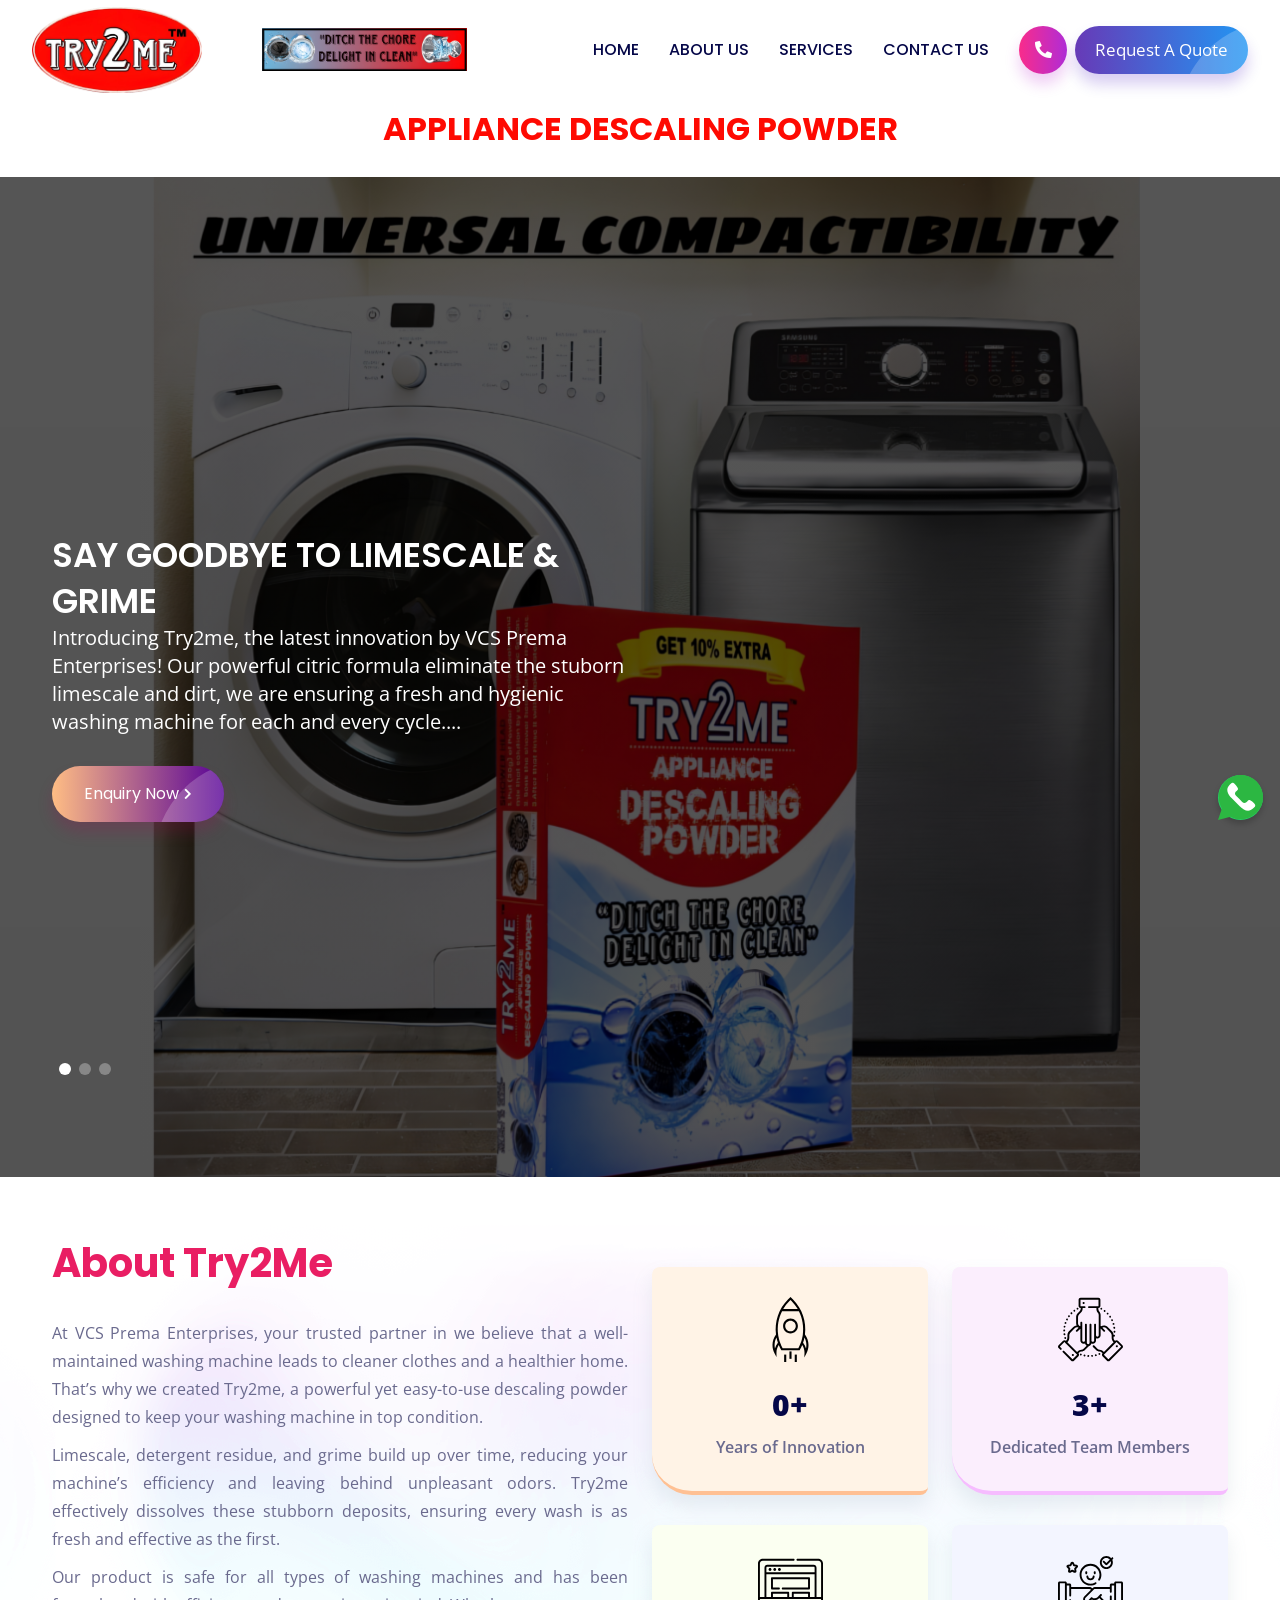
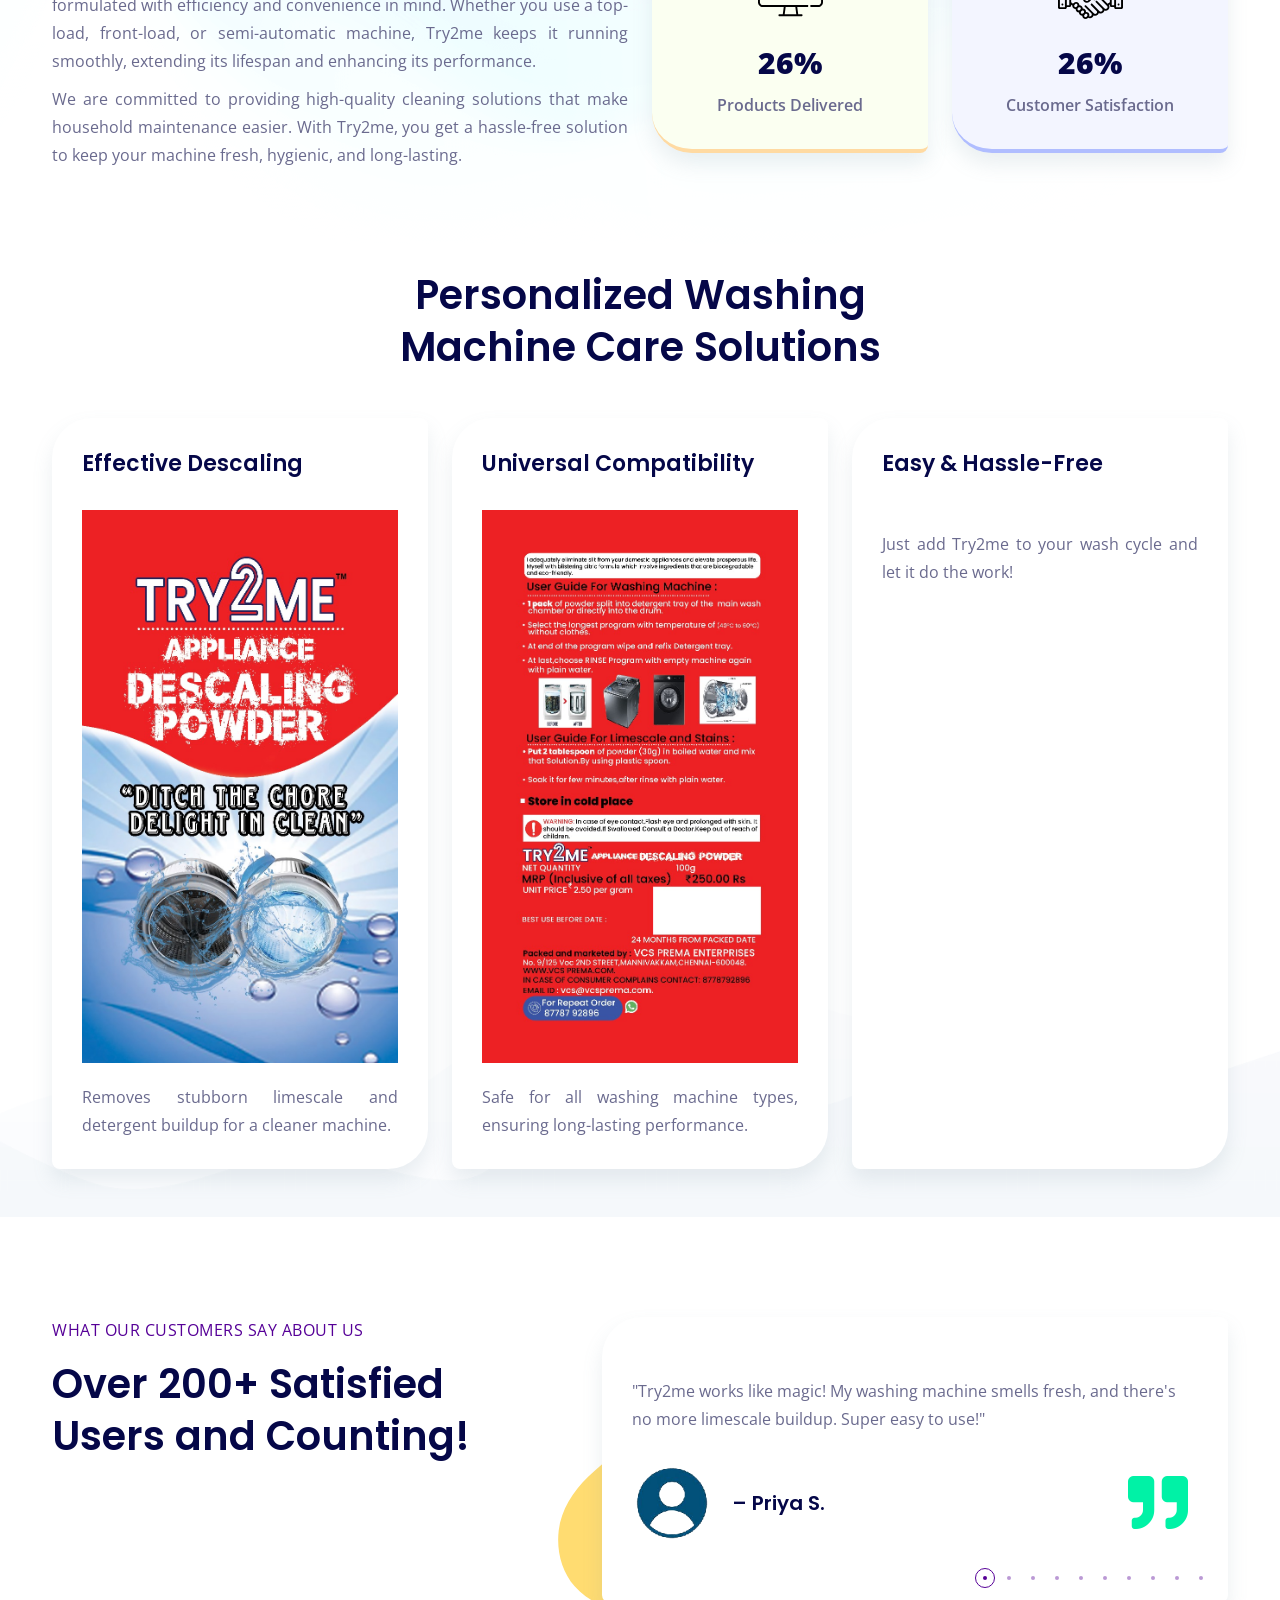
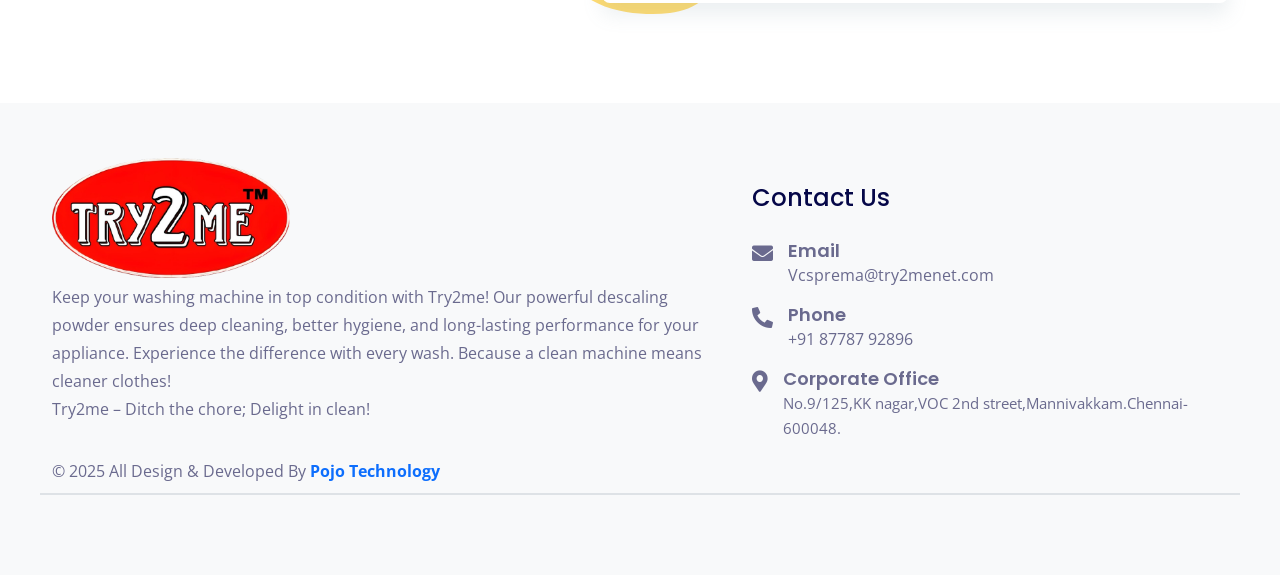
==== commit adcaaa27: "changes fixed" ====
--- a/index.html
+++ b/index.html
@@ -18,6 +18,7 @@
 	<link
 		href="https://fonts.googleapis.com/css2?family=Open+Sans:wght@400;600;700&amp;family=Poppins:wght@300;400;500;600;700;800;900&amp;display=swap"
 		rel="stylesheet">
+		<link href="lib/owlcarousel/assets/owl.carousel.min.css" rel="stylesheet" />
 
 	<link href="css/style.css" rel="stylesheet">
 	<link href="css/responsive.css" rel="stylesheet">
@@ -26,10 +27,11 @@
 	<style>
 		.slide-bg-image {
 			position: relative;
-			background-size: cover;
+			background-size: contain !important;
 			background-position: center;
+			background-repeat: no-repeat;
 			height: 100vh;
-			/* Adjust height as needed */
+			width: 100%;
 		}
 
 		.gradient-overlay {
@@ -38,16 +40,13 @@
 			left: 0;
 			width: 100%;
 			height: 100%;
-			background: linear-gradient(rgba(0, 0, 0, 0.6), rgba(0, 0, 0, 0.6));
-			/* Dark gradient overlay */
+			background: linear-gradient(rgba(0, 0, 0, 0.667), rgba(0, 0, 0, 0.676));
 			z-index: 1;
-			/* Make sure the gradient is on top of the background image */
 		}
 
 		.slide-inner .container {
 			position: relative;
 			z-index: 2;
-			/* Ensure content is on top of the gradient */
 		}
 
 		.text-white {
@@ -61,7 +60,7 @@
 		}
 
 		.dsk-logo {
-			width: 380px;
+			width: 435px;
 		}
 	</style>
 </head>
@@ -89,7 +88,8 @@
 							</a>
 						</div>
 						<div class="col-6 d-flex align-items-center justify-content-center text-center">
-							<h5>DITCH THE CHORE DELIGHT IN CLEAN</h5>
+							<!-- <h5 class="slogan">DITCH THE CHORE DELIGHT IN CLEAN</h5> -->
+							<img src="img/try2me/slogan.jpg" alt="" class="img-fluid">
 						</div>
 					</div>
 				</div>
@@ -106,7 +106,7 @@
 						<li>
 							<a href="service.html" class="menu-links">Services</a>
 						</li>
-						
+
 						<li>
 							<a href="contact-us.html" class="menu-links">Contact Us</a>
 						</li>
@@ -200,15 +200,15 @@
 	</div>
 
 	<!-- H1 Tag for APPLIANCES DESCALING POWDER -->
-		<div class="container appliances-heading">
-			<div class="row">
-				<div class="col-12">
-						<h1 class="text-uppercase">Appliances
-							Descaling Powder</h1>
-				</div>
-			</div>
-		</div>
-	
+	<div class="container appliances-heading">
+		<div class="row">
+			<div class="col-12">
+				<h1 class="text-uppercase">Appliance
+					Descaling Powder</h1>
+			</div>
+		</div>
+	</div>
+
 	<section class="hero-slider hero-style">
 		<div class="swiper-container">
 			<div class="swiper-wrapper">
@@ -274,7 +274,7 @@
 				</div>
 
 				<div class="swiper-slide">
-					<div class="slide-inner slide-bg-image background-img" data-background="./img/try2me/slider31.png">
+					<div class="slide-inner slide-bg-image background-img" data-background="./img/try2me/slider--3.png">
 						<div class="gradient-overlay"></div> <!-- Gradient overlay -->
 						<div class="container">
 							<div class="row">
@@ -594,7 +594,7 @@
 							<div class="testimonial-card">
 								<div class="tt-text">
 									<p>"I’ve noticed a huge difference in my machine’s performance after using Try2me.
-										Clothes come out cleaner, and the drum looks brand new!" 
+										Clothes come out cleaner, and the drum looks brand new!"
 									</p>
 								</div>
 								<div class="client-thumbs mt30">
@@ -630,7 +630,8 @@
 							</div>
 							<div class="testimonial-card">
 								<div class="tt-text">
-									<p>"This product truly lives up to its promise. My washing machine runs smoothly now." </p>
+									<p>"This product truly lives up to its promise. My washing machine runs smoothly
+										now." </p>
 								</div>
 								<div class="client-thumbs mt30">
 									<div class="media v-center upset">
@@ -681,7 +682,8 @@
 							</div>
 							<div class="testimonial-card">
 								<div class="tt-text">
-									<p>"Easy to use and very effective. My clothes come out fresher and cleaner now."</p>
+									<p>"Easy to use and very effective. My clothes come out fresher and cleaner now."
+									</p>
 								</div>
 								<div class="client-thumbs mt30">
 									<div class="media v-center upset">
@@ -698,7 +700,8 @@
 							</div>
 							<div class="testimonial-card">
 								<div class="tt-text">
-									<p>"I was skeptical at first, but it really works! No more limescale buildup. Highly recommended."</p>
+									<p>"I was skeptical at first, but it really works! No more limescale buildup. Highly
+										recommended."</p>
 								</div>
 								<div class="client-thumbs mt30">
 									<div class="media v-center upset">
@@ -715,7 +718,8 @@
 							</div>
 							<div class="testimonial-card">
 								<div class="tt-text">
-									<p>"I've tried many products, but Try2me stands out for its effectiveness and simplicity."</p>
+									<p>"I've tried many products, but Try2me stands out for its effectiveness and
+										simplicity."</p>
 								</div>
 								<div class="client-thumbs mt30">
 									<div class="media v-center upset">
@@ -848,6 +852,8 @@
 		<script src="js/swiper.min.js"></script>
 
 		<script src="js/main.js"></script>
+		<script src="lib/owlcarousel/owl.carousel.min.js"></script>
+
 
 
 </body>
--- a/css/style.css
+++ b/css/style.css
@@ -1 +1,9572 @@
-*,body{outline:0}*,h1,h2,h3,h4,h5,h6,p,ul{margin:0;padding:0}*,.badges{vertical-align:baseline}.floating-label label,.hc-offcanvas-nav:not(.nav-open)::after,.mouse-cursor,a.disabled{pointer-events:none}::-webkit-scrollbar{width:3px}::-webkit-scrollbar-track{background:#e8e8e8}::-webkit-scrollbar-thumb:hover{background:#fb5496}::-webkit-scrollbar-thumb{background-image:-webkit-linear-gradient(45deg,#ffbd84,#560097);background-image:-o-linear-gradient(45deg,#ffbd84,#560097);background-image:linear-gradient(45deg,#ffbd84,#560097)}::-moz-selection{background:rgba(166,175,189,.3)}::selection{background:rgba(166,175,189,.3)}*{-webkit-font-smoothing:antialiased;-moz-os-font-smoothing:grayscale;box-sizing:border-box}body{font-family:open sans,sans-serif;color:#6a6a8e;font-weight:400;font-style:normal;line-height:1;font-size:17px;overflow-x:hidden}article,aside,details,figcaption,figure,footer,header,nav,section,summary{display:block}h1,h2,h3,h4,h5,h6{font-family:Poppins,sans-serif;color:#050748;font-weight:600}.fa-icon,.header-heading .fa-icon{margin-left:5px;font-size:12px}ul{list-style:none}a:hover{text-decoration:none}button:focus{outline:0!important}.header-heading .fa-icon{animation:2s infinite arrowanim;-webkit-animation:2s infinite arrowanim}.common-heading{padding:0;text-align:center;position:relative;z-index:10}.common-heading h2{margin-bottom:60px}.inner-heading h2{margin-bottom:30px}.v-center{align-self:center;align-items:center}.lnk,button{position:relative;overflow:hidden}span.circle,span.circle2{background:rgba(255,255,255,.2);display:block;position:absolute;border-radius:50%;top:-10%}.animation,.circle,.circle2,.clients-logo,.custom-btn,.dropdown-toggle,.hoshd,.hover-scale img,.icon-set,.isotope_item,.link-hover,.main-header,.main-header.sticky,.navbar,.s-block,.sticky,.sub-menu-sec a,a,button,input{-webkit-transition:1.2s cubic-bezier(.17,.85,.438,.99);-o-transition:1.2s cubic-bezier(.17,.85,.438,.99);transition:1.2s cubic-bezier(.17,.85,.438,.99)}.no-shadow{box-shadow:none!important}span.circle{right:-130px;width:200px;height:200px}.lnk:hover span.circle{top:-10%;right:-80px}span.circle2{right:-50px;width:80px;height:80px}.mob-nav li,.top-header{position:relative}.lnk:hover span.circle2{top:-10%;right:-40px}.font-15{font-size:15px}.f-medium{font-weight:600}.f-bold,.text-bold{font-weight:700}.light-blue{background:#f8fdff}.text-radius{border-radius:3px;padding:0 3px}.text-primary{color:#fe4c1c}.text-second{color:#e91e63}.header-icon-nav a{background:0 0;padding:12px;margin:5px;border-radius:50%;color:#0a2233}.sticky .custom-nav .nav-list li a.menu-links,.sticky .dsk-logo{line-height:70px}.main-header.sticky{height:100px}.top-header{z-index:999}.navbar .mobile-menu{display:none}.navbar .mobilemenu{color:#0a2233;top:-4px;position:relative}.navbar .mobilemenu i{font-size:25px}.mob-nav{display:flex}.ml8{margin-left:8px}.animate{animation-duration:.4s;-webkit-animation-duration:.4s;animation-fill-mode:both;-webkit-animation-fill-mode:both}.top-header .dropdown-toggle::after{display:inline-block;margin-left:3px;vertical-align:baseline;content:"+";border-top:0;border-right:0;border-bottom:0;border-left:0;border-radius:100px}.slideIn{-webkit-animation-name:slideIn;animation-name:slideIn}.dropdown-item:focus,.dropdown-item:hover{color:#16181b;text-decoration:none;background-color:#fff;outline:0}.dropdown-item.active,.dropdown-item:active{color:#0a2233;text-decoration:none;background-color:#fff;outline:0}.dropdown-menu{border:0 solid rgba(0,0,0,.15)}header .dropdown-menu{position:absolute;top:100%;left:0;z-index:1000;display:none;float:left;min-width:10rem;padding:10px 0;margin:0;font-size:16px;color:#212529;text-align:left;list-style:none;background-color:#fff;background-clip:padding-box;border:0;border-top:0 solid #00baff;border-radius:0 0 8px 8px;-webkit-box-shadow:0 3.4px 2.7px -30px rgba(0,0,0,.059),0 8.2px 8.9px -30px rgba(0,0,0,.071),0 25px 40px -30px rgba(0,0,0,.2);box-shadow:0 3.4px 2.7px -30px rgba(0,0,0,.059),0 8.2px 8.9px -30px rgba(0,0,0,.071),0 25px 40px -30px rgba(0,0,0,.2)}.dropdown-item,.navbar-light .navbar-nav .nav-link{color:#0a2233;font-weight:500;font-family:Poppins,sans-serif}.dropdown-item{display:block;width:100%;clear:both;text-align:inherit;white-space:nowrap;background-color:transparent;border:0;font-size:15px;padding:10px 15px}.navbar-toggler{background-color:#fff;border:1px solid #fff}.top-header .sticky{background:#fff;-webkit-box-shadow:0 4px 6px 0 rgba(12,0,46,.08);box-shadow:0 4px 6px 0 rgba(12,0,46,.08);height:70px}.nav-item.dropdown:hover{background:#fff}.list-mnu li a{white-space:break-spaces;line-height:24px;padding:5px 10px}.navbar-light .navbar-nav .nav-link{font-size:16px;padding:0 15px;line-height:48px}.nav-bg-b .custom-nav .nav-list li a.menu-links,.top-header .navbar .custom-btn:focus,.top-header .navbar .custom-btn:hover{color:#fff}.fixed-top{position:fixed;top:0;right:0;left:0;z-index:1030;padding-top:0;padding-bottom:0;height:100px}.brand-logo a{display:block}.menu-header,.sub-menu-center-block{display:flex}.top-header .navbar .custom-btn{padding:0 32px;color:#fff;font-weight:400}.modal-backdrop{background:linear-gradient(135deg,#0c0004 0,#000e0c 100%)}.modal{z-index:999999}.abt{position:absolute;right:15px!important;top:0!important;z-index:9999999}.popup-modalfull .modal-dialog{min-height:100%;background:#fff;width:100%;max-width:100%;height:100%;margin:0}.popup-modalfull .modal-content{border:0;height:100%;border-radius:0}.popup-modalfull .modal-body{overflow-y:auto}.-reviewr,.about-agency,.app-cta,.bd-hor .bd-hor-base,.bd-hor .bd-hor-base:hover:after,.bhv-service,.breadcrumb-area,.breadcrumb-areav2,.case-study .image-div,.contact-location,.cta-area,.custom-nav .nav-list li a.menu-links,.footer-svg,.hero-card-web,.hero-section,.ho-gdnt .s-block,.image-div,.image-set,.img-ca2set,.instagram-post .thumb,.item-image,.link-hover a,.nn-card-set,.offer-image,.our-office,.overlay-- .s-block,.portfolio-item-info .-reviewr,.rpb-shop-items-tittl h3 a,.service,.service-section,.service-slide,.srvc-bg-nx,.team,.video-review{overflow:hidden}.main-header.sticky .nx-dropdown{top:65px}.main-header.sticky{background:#fff;-webkit-box-shadow:0 4px 6px 0 rgba(12,0,46,.08);box-shadow:0 4px 6px 0 rgba(12,0,46,.08)}.main-header{padding:0 20px;height:100px;z-index:99999;border-bottom:1px solid rgba(255,255,255,.1)}.fa-ani{margin-left:5px;font-size:12px;animation:2s infinite arrowanim;-webkit-animation:2s infinite arrowanim}.menu-header{align-items:center;justify-content:space-between;width:100%}.right-bddr{border-right:1px solid rgba(255,255,255,.1);padding:0 10px 0 0!important;margin:0 20px 0 0}.custom-nav .sbmenu>a::before{content:"+";position:absolute;right:4px}.btn-round-,.custom-nav .nav-list li.rpdropdown{position:relative}.custom-nav .sbmenu.hover>a::before{content:"-"}.btn-round-.trngl:after,.contact-info-:after,a.play-video::after,div.custom-nav>ul>li.sbmenu>a:after{content:''}.main-header.sticky .custom-nav .nav-list li a.menu-links{color:#050748}.main-header .mega-white-logo,.main-header.sticky .mega-white-logo,.nav-bg-b.main-header.sticky .mega-white-logo{display:none}.nav-bg-b.main-header .mega-white-logo{display:inline-block}.nav-bg-b.main-header .mega-darks-logo{display:none}.main-header.sticky .mega-darks-logo{display:inline-block}.dsk-logo{float:left;line-height:85px}.dsk-logo .nav-brand img{max-height:140px;width: 215px;}.custom-nav .smfull{width:100%}.custom-nav .nav-list li{display:inline-flex}.custom-nav .nav-list li a.menu-links{font-size:16px;color:#050748;font-family:Poppins,sans-serif;font-weight:500;padding:0 15px;line-height:85px;text-transform:uppercase;position:relative}.btn-br,.btn-br:hover{color:#fff}.btn-br{line-height:48px;border-radius:100px;padding:0 20px}.btn-round-{width:48px;height:48px;text-align:center;line-height:48px;padding:0;margin-right:8px;display:inline-block}.btn-round-.trngl:after{position:absolute;right:-4px;top:50%;width:0;height:0;border-left:6px solid transparent;border-right:6px solid transparent;border-top:8px solid #e8e8e8;clear:both;transform:translateY(-50%)}.btshad-b1{-webkit-box-shadow:0 10px 15px 0 rgba(175,0,87,.2);box-shadow:0 10px 15px 0 rgba(175,0,87,.2)}.btshad-b2{-webkit-box-shadow:0 10px 15px 0 rgba(56,0,189,.2);box-shadow:0 10px 15px 0 rgba(56,0,189,.2)}.nx-dropdown{position:absolute;z-index:1;top:80px;opacity:0;height:0;-webkit-transition:all .5s ease;-moz-transition:all .5s ease;-ms-transition:all .5s ease;-o-transition:all .5s ease;transition:all .5s ease}.submenu-btnset{position:relative;display:block;top:50%;-ms-transform:translateY(-50%);transform:translateY(-50%);white-space:normal}.sub-menu-column{width:25%;float:left;padding:0 20px}.sub-menu-column .menuheading{color:#050748;font-weight:700;font-size:18px;letter-spacing:.2px;margin:0 0 16px;padding:0 0 14px;border-bottom:1px solid #dadada}.sub-menu-column ul{width:100%;display:inline-block;position:relative}.sub-menu-column ul li{width:100%;height:auto;float:left;padding:0;margin-right:0;margin-bottom:9px}.sub-menu-column ul li a{width:100%;font-size:15px;color:#050748;position:relative;line-height:25px;font-weight:600; text-transform:uppercase}.sub-menu-section{box-shadow:0 10px 20px 0 rgb(0 0 0/.04);border-top:2px solid #f3f3f3;width:100%;padding:40px 0;display:inline-block;background-color:#fff;margin-top:4px}.btn-block a{min-width:230px;text-align:center;-webkit-box-shadow:0 10px 15px 0 rgba(47,0,16,.15);box-shadow:0 10px 15px 0 rgba(47,0,16,.15)}.bgtspnt{background:0 0!important}div.custom-nav>ul>li.sbmenu>a:after{position:absolute;width:100%;height:5px;background:#4f4daf;left:-100%;bottom:0;opacity:0;-webkit-transition:all .5s ease;-moz-transition:all .5s ease;-ms-transition:all .5s ease;-o-transition:all .5s ease;transition:all .5s ease}div.custom-nav>ul>li.sbmenu:hover>a:after{left:0;opacity:1}.contact-show{position:relative}.contact-show:hover .contact-inquiry{display:block}.contact-inquiry{width:285px;position:absolute;top:48px;right:0;z-index:99;display:none;transition:all 2s linear}.hrbg{background:#e4e8ff}.contact-info- .contct-heading{font-size:19px;color:#3c4147;font-weight:700;padding:11px 20px;letter-spacing:.2px}.common-heading>span,.pricing-table .title{text-transform:uppercase;letter-spacing:.5px}.contact-info- .inquiry-card-nn .title-inq-c{font-size:14px;font-weight:700}.contact-info- .inquiry-card-nn ul li a{font-size:16px;color:#050748;font-weight:700;text-decoration:none}.contact-info- .inquiry-card-nn{border-top:1px solid #e1e1e2;position:relative;padding:15px 20px;text-align:left}.contact-info-{width:100%;display:inline-block;padding:0;background:#fff;border-radius:5px;margin-top:20px;position:relative;box-shadow:0 0 5px rgba(0,0,0,.3)}.contact-info- .inquiry-card-nn ul li{list-style:none;margin:14px 0;text-align:left;display:block}.contact-info- .inquiry-card-nn ul li.mb0{margin-bottom:0}.contact-info- .inquiry-card-nn ul li i{font-size:20px;margin:0 11px 0 0;color:#8bc34a}.contact-info- .inquiry-card-nn span{font-size:13px;color:#828282}.contact-info- .inquiry-card-nn .fa-envelope{color:#012169}.contact-info-:after{position:absolute;border-left:7px solid transparent;border-right:7px solid transparent;border-top:7px solid transparent;border-bottom:7px solid rgba(255,255,255,.95);top:-14px;right:22px;transition:all 1s ease;-moz-transition:all 1s ease;-webkit-transition:all 1s ease}a.play-video{min-width:60px;min-height:60px;display:inline-flex;background:#fff;border-radius:1000px;transition:all .3s ease-in-out 0s;cursor:pointer;outline:0;position:relative;padding:10px;align-items:center}a.play-video::after{width:60px;height:60px;border-radius:100%;border:6px solid #fff;position:absolute;z-index:0;top:50%;left:50%;transform:translate(-50%,-50%);animation:ring-ani 1.75s infinite cubic-bezier(.66,0,0,1);box-shadow:0 0 0 0 rgba(12,108,211,.5)}.pricing-table img,.ps-block span{animation:border-transform 6s linear infinite}@-webkit-keyframes ring-ani{to{box-shadow:0 0 0 18px transparent}}.triangle-play{width:0;height:0;border-top:10px solid transparent;border-left:18px solid #ff2d8d;border-bottom:10px solid transparent;text-align:center;margin:0 auto}.hero-card-web{position:relative;padding-top:150px;padding-bottom:100px;height:100vh;align-items:center;display:flex}.hero-main-rp{padding:0 30px 0 180px}.hero-heading-sec h2{color:#fff;font-size:55px;line-height:67px;text-transform:uppercase;font-weight:700}.hero-heading-sec h2 span{display:block}.hero-heading-sec>p{color:#fff000;font-size:18px;max-width:400px;margin:40px 0}.flags-size{width:25px}.awards-block-tt{margin-top:40px}.hero-content-sec{display:inline-flex;align-items:center}.title-hero-oth p{font-size:20px;color:#fff;margin:0 0 0 25px;text-transform:uppercase}.title-hero-oth p span{display:block;color:#fff000}.btn-main,.btn-main:hover{color:#fff}.hero-service-cards{margin-top:100px}.service-slide{border-radius:30px;max-width:280px;margin:20px 0;transform-style:preserve-3d;transform:perspective(1000px)}.service-card-hh{transform:translateZ(20px);display:block}.image-sr-mm{height:250px;width:100%;padding:0;position:relative;margin:0 auto}.image-sr-mm img{position:absolute;bottom:0;left:0;right:0;top:0;margin:0 auto;max-width:100%;max-height:100%;width:initial!important}.about-agency:before,.hero-bg-bg1:before{content:"";width:100%;top:0}.title-serv-c{color:#fff;font-size:22px;font-weight:700;line-height:1.2;padding:20px 20px 35px}.title-serv-c span{display:block}.card-bg-a{background:#3faee5;background:-moz-linear-gradient(top,#3faee5 0,#6d03ce 100%);background:-webkit-linear-gradient(top,#3faee5 0,#6d03ce 100%);background:linear-gradient(to bottom,#3faee5 0,#6d03ce 100%)}.card-bg-b{background:#ff92f6;background:-moz-linear-gradient(top,#ff92f6 0,#b300a5 100%);background:-webkit-linear-gradient(top,#ff92f6 0,#b300a5 100%);background:linear-gradient(to bottom,#ff92f6 0,#b300a5 100%)}.card-bg-c{background:#3e35b7;background:-moz-linear-gradient(top,#3e35b7 0,#4c4aff 100%);background:-webkit-linear-gradient(top,#3e35b7 0,#4c4aff 100%);background:linear-gradient(to bottom,#3e35b7 0,#4c4aff 100%)}.card-bg-d{background:#f72c8c;background:-moz-linear-gradient(top,#f72c8c 0,#b82dcf 100%);background:-webkit-linear-gradient(top,#f72c8c 0,#b82dcf 100%);background:linear-gradient(to bottom,#ffa76a 0,#ff8e38 100%)}.card-bg-e{background:#5782ea;background:-moz-linear-gradient(top,#5782ea 0,#2251af 100%);background:-webkit-linear-gradient(top,#5782ea 0,#2251af 100%);background:linear-gradient(to bottom,#5782ea 0,#2251af 100%)}.card-bg-f{background:#95e5ff;background:-moz-linear-gradient(top,#95e5ff 0,#009688 100%);background:-webkit-linear-gradient(top,#95e5ff 0,#009688 100%);background:linear-gradient(to bottom,#95e5ff 0,#009688 100%)}.shape-bg3:before{content:"";background:url(../images/shape/shape-12.svg);position:absolute}.hero-bg-bg1:before{background:url(../images/hero/banner-shap-2.png) left 0 no-repeat;position:absolute;height:100vh;right:0;left:0;background-size:contain}.hero-section{position:relative;padding-top:100px;padding-bottom:100px;height:100vh;align-items:center;display:grid}.btn-main{font-size:16px;font-weight:400;font-family:Poppins,sans-serif;padding:0 32px;line-height:56px;text-align:center;outline:0;background-color:#560097;border:none;-webkit-border-radius:100px;border-radius:100px;display:inline-block;position:relative;-webkit-box-shadow:0 10px 15px 0 rgba(233,30,99,.15);box-shadow:0 10px 15px 0 rgba(233,30,99,.15)}.s-block,.wide-block{-webkit-box-shadow:0 3.4px 2.7px -30px rgba(0,0,0,.059),0 8.2px 8.9px -30px rgba(0,0,0,.071),0 25px 40px -30px rgba(0,0,0,.2)}.header-heading h1{font-size:60px;line-height:72px;font-weight:700;margin-bottom:30px}.header-heading p{font-size:20px;line-height:30px;margin-bottom:35px}.about-agency .common-heading h2{margin-bottom:20px}.about-agency{position:relative}.about-agency:before{background:url(../images/shape/dot_bg.png);position:absolute;height:100%}.text-l{text-align:left!important}.common-heading>span{color:#560097;font-size:16px;font-weight:400;margin:0 0 15px;display:block}.quote{font-weight:500;padding:25px;position:relative;border-left:4px solid #ff358f;margin:30px 0;background:#fafafb;color:#6a6a8e;font-family:Poppins,sans-serif}.user- .user-image img{border-radius:100%;width:80px}.user-info{margin:0 0 0 20px;text-align:left}.user-info p span{font-weight:700}.service-section{background:#fff;position:relative}.image-block img,.img-block img{width:100%;border-radius:8px}.shape-bg2:after,.shape-bg2:before,.shape-num .shape-loc:first-child:before,.shape-num .shape-loc:last-child:after{content:'';height:150px;width:150px;bottom:-60px}.white-text{color:#fff!important}.shape-num .shape-loc:first-child:before{background:url(../images/shape/shape-1.svg) no-repeat;background-size:auto;position:absolute;left:-40px;z-index:-1}.shape-num .shape-loc:last-child:after{background:url(../images/shape/shape-2.svg) no-repeat;background-size:auto;position:absolute;right:-40px;z-index:-1}.shape-bg2,.shape-bg2 img{position:relative}.shape-bg2 img{z-index:1}.shape-bg2:after{background:url(../images/shape/shape-2.svg) no-repeat;background-size:auto;position:absolute;right:-40px;z-index:-1}.shape-bg2:before{background:url(../images/shape/shape-1.svg) no-repeat;background-size:auto;position:absolute;left:-40px;z-index:0}.service-section:before{content:"";background:url(../images/shape/dot-shape.png) center top #d7f0fd;position:absolute;height:400px;right:0;left:0;top:0;width:100%;background-size:contain}.s-block,.upset,.wide-block{position:relative}.s-block{height: 100%;background:top right no-repeat #fff;background-size:200%;text-align:center;padding:50px 20px;margin:0;border:1px solid #d4f0ff;-webkit-border-radius:8px;border-radius:8px;box-shadow:0 3.4px 2.7px -30px rgba(0,0,0,.059),0 8.2px 8.9px -30px rgba(0,0,0,.071),0 25px 40px -30px rgba(0,0,0,.2)}.service-section .s-block{background:url(../images/shape/shape-7.svg) top right no-repeat #fff;background-size:180px}.s-card-icon{width:80px;margin:0 auto 30px}.s-block h4{margin:0 0 10px}.s-block a{display:inline-block;margin:30px 0 0;color:#050748;font-family:Poppins,sans-serif}.upset{z-index:5}.service-2:before{background-color:#f9f9f9}.wide-block{padding:40px 30px;margin:5px 0;border:0 solid #d4f0ff;-webkit-border-radius:8px;border-radius:8px;box-shadow:0 3.4px 2.7px -30px rgba(0,0,0,.059),0 8.2px 8.9px -30px rgba(0,0,0,.071),0 25px 40px -30px rgba(0,0,0,.2)}.service-img1{background:#e9ddff}.service-img1:after{background:url(../images/service/service-img-1.png)}.service-img2{background:#ffdadb}.service-img2:after{background:url(../images/service/service-img-2.png)}.service-img3{background:#d6edff}.service-img3:after{background:url(../images/service/service-img-3.png)}.service-img4{background:#ffede1}.service-img4:after{background:url(../images/service/service-img-4.png)}.wide-block:after{content:'';position:absolute;right:0;top:0;height:100%;width:100%;background-size:280px;background-position:right center;background-repeat:no-repeat}.block-space-{max-width:50%;position:relative;z-index:555}.wide-block h4{margin:20px 0 30px}.tilt3d .statistics-img{transform-style:preserve-3d;transform:perspective(1000px)}.tilt3d .statistics-img img{transform:translateZ(20px)}.statistics{align-items:center;display:flex}.statistics p{font-size:20px;margin:10px 0 0;font-weight:500}.statistics span{font-size:45px;font-family:Poppins,sans-serif;color:#050748;font-weight:700;display:inline-block}.statistics-img{width:100px;height:100px;float:left;padding:15px;background:#fff;border-radius:8px 40px;-webkit-box-shadow:0 3.4px 2.7px -30px rgba(0,0,0,.059),0 8.2px 8.9px -30px rgba(0,0,0,.071),0 25px 40px -30px rgba(0,0,0,.2);box-shadow:0 3.4px 2.7px -30px rgba(0,0,0,.059),0 8.2px 8.9px -30px rgba(0,0,0,.071),0 25px 40px -30px rgba(0,0,0,.2)}.statnumb{margin:0 0 0 20px;text-align:left;float:left}.small .statistics-img{width:75px;height:75px}.t-ctr{text-align:center}.small .statistics span{font-size:35px;color:#050748}.in-stats .statistics span{font-size:35px;color:#560097}.isotope_item h4 a,.portfolio-item-info h3 a,.work-card p{color:#050748}.small .statistics p{font-size:18px;line-height:24px}.small{margin-top:100px}.in-stats .statistics{text-align:left}.card-stats .statistics{padding:40px;text-align:center;border-radius:8px;background:#fff;-webkit-box-shadow:-30px 30px 60px #f2f2f2,30px -30px 60px #fff;box-shadow:-30px 30px 60px #f2f2f2,30px -30px 60px #fff}.portfolio-section{background:#fff;position:relative}.portfolio-section:before{content:"";background:url(../images/shape/dot-pattern.png);position:absolute;height:400px;right:0;left:0;top:0;background-size:auto}.isotope_item{position:relative}.item-info{padding:20px 0 0}.isotope_item h4{font-weight:600;margin:0 0 10px}.item-image{display:block;width:100%;border-radius:8px;background:#f3f9ff;-webkit-box-shadow:0 3.4px 2.7px -30px rgba(0,0,0,.059),0 8.2px 8.9px -30px rgba(0,0,0,.071),0 25px 40px -30px rgba(0,0,0,.2);box-shadow:0 3.4px 2.7px -30px rgba(0,0,0,.059),0 8.2px 8.9px -30px rgba(0,0,0,.071),0 25px 40px -30px rgba(0,0,0,.2)}.clients-logo,.portfolio-block{align-items:center;display:flex;position:relative}.item-image img{width:100%}.portfolio-block{padding:50px;border-radius:8px;justify-content:space-between}.portfolio-item-info{width:50%;padding-right:40px}.portfolio-item-image{width:50%;text-align:center}.portfolio-item-info .-reviewr{width:50px;height:50px;border-radius:100px;margin-right:15px}.portfolio-item-info .review-text{padding:0 0 20px}.portfolio-item-info .reviews-card{background:rgba(255,255,255,.6);padding:25px;border-radius:8px}.clients-logo{background:#fff;padding:0 15px;max-height:150px;min-height:150px;margin:0 15px;border:1px solid #d4f0ff;border-radius:8px;-webkit-box-shadow:-20px 20px 40px #ece0f2,20px -20px 40px #fff8ff;box-shadow:-20px 20px 40px #ece0f2,20px -20px 40px #fff8ff}.clients-section{background:#fffaf5;background:-moz-linear-gradient(top,#fffaf5 0,#f8ecff 100%);background:-webkit-linear-gradient(top,#fffaf5 0,#f8ecff 100%);background:linear-gradient(to bottom,#fffaf5 0,#f8ecff 100%)}.clients-logo img{margin:0 auto;display:block;width:160px}.opl ul{display:contents}.opl ul li{width:20%;float:left;position:relative}.work-category{background:#fbf9ed;background:-moz-linear-gradient(top,#fbf9ed 0,#fbeaf8 100%);background:-webkit-linear-gradient(top,#fbf9ed 0,#fbeaf8 100%);background:linear-gradient(to bottom,#fbf9ed 0,#fbeaf8 100%);position:relative}.work-category .common-heading h2{margin-bottom:30px}.work-card p{font-family:Poppins,sans-serif;line-height:24px;font-size:16px;margin:5px 0 0;padding:0 12px}.icon-bg{display:block;height:62px;width:62px;margin:0 auto;text-align:center}.icon-set{width:25%;display:inline-block;float:left;position:relative}.work-card{margin:10px;padding:30px 20px;max-height:170px;text-align:center;min-height:170px;border-radius:8px 40px;-webkit-box-shadow:0 3.4px 2.7px -30px rgba(0,0,0,.059),0 8.2px 8.9px -30px rgba(0,0,0,.071),0 25px 40px -30px rgba(0,0,0,.2);box-shadow:0 3.4px 2.7px -30px rgba(0,0,0,.059),0 8.2px 8.9px -30px rgba(0,0,0,.071),0 25px 40px -30px rgba(0,0,0,.2)}.cd1{background:#70e4e8}.cd2{background:#f5eb92}.cd3{background:#a3ffe2}.cd4{background:#ffbc7a}.cd5{background:#e3ff8e}.cd6{background:#ffa0c6}.cd7{background:#f3a6ff}.cd8{background:#97ffaf}.cd9{background:#6cfffa}.cd10{background:#77baff}.cd11{background:#ffefd4}.cd12{background:#7affdb}.testinomial-section{background:url(../images/shape/shape-9.svg) center left no-repeat #fff;background-size:contain}.testimonial-card .t-text p{font-size:16px;line-height:28px}.testinomial-section .owl-carousel .owl-dots{position:absolute;bottom:0;right:0;text-align:right;background:#fff;width:100px;margin:0;height:50px;padding:25px 0 0}.user-info p{font-size:16px;line-height:24px}.owl-carousel .user-image img{border-radius:100%;width:80px}.owl-carousel .owl-dots .owl-dot:before{top:2px;right:2px;bottom:2px;left:2px;opacity:0;background:0 0;border:1px solid #560097}.owl-carousel .owl-dots .owl-dot:after,.owl-carousel .owl-dots .owl-dot:before{content:'';position:absolute;border-radius:50%;-webkit-transition:ease-out .16s;transition:ease-out .16s}.owl-carousel .owl-dots .owl-dot{position:relative;display:inline-block;width:20px;height:20px;margin:0 2px;vertical-align:middle}.owl-carousel .owl-dots .owl-dot.active:before{top:0;right:0;bottom:0;left:0}.owl-carousel .owl-dots .owl-dot:after{top:50%;left:50%;-webkit-transform:translate(-50%,-50%);transform:translate(-50%,-50%);opacity:.4;background:#560097;width:4px;height:4px}.owl-carousel .owl-dots .owl-dot.active:after,.owl-carousel .owl-dots .owl-dot.active:before,.owl-carousel .owl-dots .owl-dot:focus:after,.owl-carousel .owl-dots .owl-dot:hover:after{opacity:1}.light-bgs{background:rgba(255,255,255,.52);padding:30px;border-radius:8px}.enquire-form{background:#d6fffc;background:-moz-linear-gradient(top,#D6FFFC 0,#ffeff5 100%);background:-webkit-linear-gradient(top,#D6FFFC 0,#ffeff5 100%);background:linear-gradient(to bottom,#D6FFFC 0,#ffeff5 100%)}.custom-file-label::after{line-height:44px;position:absolute;top:0;right:0;bottom:0;z-index:3;display:block;border:0;height:auto;padding:0 15px;color:#495057;content:"Browse";background-color:#e9ecef;border-left:inherit;border-radius:0;cursor:pointer}.custom-control-label::after,.custom-control-label::before{content:"";position:absolute}.custom-file-label{position:absolute;top:0;right:0;left:0;z-index:1;padding:0 15px;font-weight:400;height:50px;line-height:46px;background-color:#fff;border:2px solid #ced4da;border-radius:4px}.custom-file{position:relative;display:inline-block;width:100%;height:auto;margin-bottom:0}.modal-backdrop.show{opacity:.9;z-index:99999}.fdgn2 input,.fdgn2 select,.fdgn2 textarea{border:2px solid #e6e6e6!important}.form-block input:focus,.form-block textarea:focus{border-bottom:2px solid #560097}.form-block input,.form-block textarea{margin:0 0 15px;border:0;width:100%;color:#172b43;font-size:16px;background:#fff;outline:0}.form-block input{height:50px;padding:0 15px;border-bottom:2px solid #e6e6e6;-webkit-border-radius:4px;border-radius:4px}.form-block textarea{height:100px;padding:15px;border-bottom:2px solid #e6e6e6;-webkit-border-radius:4px;border-radius:4px}.form-block .form-group{margin-bottom:0}.form-block select{width:100%;height:50px;padding:0 15px;margin:0 0 15px;color:#172b43;font-size:16px;outline:0;background:#fff;border:0;border-bottom:2px solid #e6e6e6;-webkit-border-radius:4px;border-radius:4px}.help-block.with-errors{color:#ff5050}.messages .alert{position:relative;padding:6px 25px 6px 6px;margin-bottom:1rem;border:1px solid transparent;border-radius:.25rem;font-size:14px}.form-block .messages button:hover{background-color:transparent}.messages .close{font-size:1.5rem;font-weight:700;line-height:1;color:#000;text-shadow:0 1px 0 #fff;opacity:.5;text-align:right;position:absolute;right:5px;top:0}.custom-control-input:checked~.custom-control-label::before{color:#fff;border-color:#560097;background-color:#560097}.custom-control-input:focus~.custom-control-label::before{-webkit-box-shadow:0 3px 6px rgba(91,130,148,.08);box-shadow:0 3px 6px rgba(91,130,148,.08)}.image-div,.skyline-img{-webkit-box-shadow:0 3.4px 2.7px -30px rgba(0,0,0,.059),0 8.2px 8.9px -30px rgba(0,0,0,.071),0 25px 40px -30px rgba(0,0,0,.2)}.custom-control-input:focus:not(:checked)~.custom-control-label::before{border-color:#ffbc80}.custom-control-label::before{top:-1px;left:-1.5rem;width:20px;height:20px;pointer-events:none;background-color:#fff;border:1px solid #adb5bd}.custom-control-label::after{top:-3px;left:-26px;width:25px;height:25px;background:50%/50% 50% no-repeat}.fieldsets label,.our-office,.shape-bg1,.shape-num{position:relative}.custom-control{margin-bottom:10px}.form-block label input{height:20px;width:20px;position:relative;top:5px;margin:0 5px 0 0}.fieldsets label{top:-14px;font-size:14px;color:#560097;margin:0;padding:0;display:inline}.custom-control label{font-size:14px}.form-block label a{color:#000}.form-block p.trm{font-size:13px;width:100%;text-align:center;margin:10px 0 0}.form-block p.trm i{padding:5px 5px 0 0}.form-block button:hover{background-color:#560097}.form-block button{width:100%}.our-office{background:#fff}.shape-bg1:after,.shape-bg1:before,.shape-numm .shape-loc:first-child:before,.shape-numm .shape-loc:last-child:after{content:'';position:absolute;height:150px;width:150px;z-index:-1}.shape-numm .shape-loc:first-child:before{background:url(../images/shape/shape-1.svg) no-repeat;background-size:auto;left:-40px;top:-55px}.shape-numm .shape-loc:last-child:after{background:url(../images/shape/shape-2.svg) no-repeat;background-size:auto;right:-40px;top:-55px}.shape-bg1:before{background:url(../images/shape/shape-1.svg) no-repeat;background-size:auto;left:-40px;top:-55px}.shape-bg1:after{background:url(../images/shape/shape-2.svg) no-repeat;background-size:auto;right:-30px;top:-80px}footer,footer .row{position:relative}.office-text{padding:20px 0 0}.office-text h4{margin:0 0 10px}.office-text p{padding:0 50px 0 0;margin:0 0 20px}.skyline-img{background:#fbf4f1;padding:20px;border-radius:8px 40px 8px 0;box-shadow:0 3.4px 2.7px -30px rgba(0,0,0,.059),0 8.2px 8.9px -30px rgba(0,0,0,.071),0 25px 40px -30px rgba(0,0,0,.2)}.-address-list li a{color:#6a6a8e}.-address-list li a i{width:25px}.-address-list li{line-height:35px}#scrollUp:hover{opacity:1}#scrollUp{bottom:20px;right:20px;width:30px;height:50px;-webkit-border-radius:100px;border-radius:100px;color:#fff;opacity:.4;background:url(../images/icons/up-arrow.svg) center center no-repeat #00baff;background-size:15px}.footer-svg{height:80px;margin:-20px 0 0}.footer-svg svg path{fill:#fff0f5}footer .row{z-index:1}footer.ftshap:after,footer.ftshap:before{position:absolute;z-index:0;opacity:.5;content:""}footer.ftshap:after{background:url(../images/shape/shape-1.png) center right no-repeat;width:200px;height:370px;top:35%;right:0;background-size:80%}footer.ftshap:before{background:url(../images/shape/shape-2.png) left bottom no-repeat;width:250px;height:250px;bottom:0;left:0;background-size:100%}.email-subs-form,.hline{position:relative}.footer-row1{background:#fffdf2;background:-moz-linear-gradient(top,#fffdf2 0,#ffeff5 100%);background:-webkit-linear-gradient(top,#fffdf2 0,#ffeff5 100%);background:linear-gradient(to bottom,#fffdf2 0,#ffeff5 100%);padding:80px 0}.footer-row2{background:#f8f9fa;padding:50px 0 80px}.footer-row3{background:#8A2BE2;padding:40px 0}.email-subs h3{margin-bottom:10px}.hline{border-top:1px solid #e2eaef;margin:0}.email-subs-form form{align-items:center;justify-content:center;display:flex}.email-subs-form input{width:100%;height:65px;padding:0 175px 0 30px;margin:0;color:#172b43;font-size:16px;outline:0;background:#fff;border:1px solid #e6e6e6;-webkit-border-radius:100px;border-radius:100px;-webkit-box-shadow:-6px 6px 11px #f2f2f2,6px -6px 11px #fff0e8;box-shadow:-6px 6px 11px #f2f2f2,6px -6px 11px #fff0e8}.email-subs-form button{width:max-content;position:absolute;right:5px;border-radius:28px 100px 100px 28px;padding:0 30px;line-height:55px;box-shadow:none}.footer-row2 h5{margin-bottom:25px;font-size:24px;font-weight:500;margin-top:30px}.footer-address-list li p{font-weight:600;font-size:18px;font-family:Poppins,sans-serif;line-height:25px}.footer-address-list li p span{display:flex;font-weight:400;font-size:15px;font-family:open sans,sans-serif}.footer-address-list li>span{position:relative;top:5px}.footer-address-list li{color:#6a6a8e;display:flex;padding:0 0 5px}.footer-address-list li:last-child{padding:0}.footer-address-list li a{color:#6a6a8e;font-family:open sans,sans-serif;font-size:16px;line-height:24px}.footer-address-list li i{margin:0 15px 0 0;display:initial;font-size:21px}.ftr-details li{padding:0 0 15px}.footer-block{padding:20px 0}.social-links{text-align:right}.bread-titlev2,.breadcrumb-area,.copyright{text-align:center}.social-links a{color:#6a6a8e;font-size:25px;line-height:1}.footer-social-media-icons a:hover{color:#560097!important}.copyright,.footer- p a,.link-hover a{color:#6a6a8e}.footer-social-media-icons a{color:#fff;font-size:26px;border-radius:4px;margin:0 20px;width:35px;height:35px;display:inline-block;text-align:center;line-height:34px}.footer-social-media-icons{margin:0px}.link-hover a{font-family:Poppins,sans-serif;display:inline-block;padding:3px 0;position:relative;-webkit-transition:width .6s cubic-bezier(.25,.8,.25,1) 0s;-o-transition:width .6s cubic-bezier(.25,.8,.25,1) 0s;transition:width .6s cubic-bezier(.25,.8,.25,1) 0s;z-index:1}.link-hover a::after{content:"";width:0;height:1px;bottom:0;position:absolute;left:auto;right:0;z-index:-1;-webkit-transition:width .6s cubic-bezier(.25,.8,.25,1) 0s;-o-transition:width .6s cubic-bezier(.25,.8,.25,1) 0s;transition:width .6s cubic-bezier(.25,.8,.25,1) 0s;background:currentColor}.link-hover a:hover::after{width:100%;left:0;right:auto}.link-hover a:hover{color:#560097!important}.breadcrumb-area{padding:150px 0 90px;position:relative}.breadcrumb-areav2{padding:150px 0 100px;position:relative;background-size:cover;background-position:center center;background-repeat:no-repeat}.breadcrumb-area:after,.breadcrumb-area:before,.breadcrumb-areav2:before{content:'';position:absolute;height:100%;width:100%;right:0;top:0}.statistics-wrap{padding:30px 0;-webkit-box-shadow:0 10px 10px -10px rgba(0,0,0,.05);box-shadow:0 10px 10px -10px rgba(0,0,0,.05)}.breadcrumb-area:before,.breadcrumb-areav2:before{opacity:.85;left:0;z-index:0;background:-moz-linear-gradient(-45deg,#ffdee9 0,#c8fff4 100%);background:-webkit-linear-gradient(-45deg,#ffdee9 0,#c8fff4 100%);background:linear-gradient(135deg,#ffdee9 0,#c8fff4 100%)}.breadcrumb-area:after{background:url(../images/banner/banner-shap-2.png) center right no-repeat;z-index:1;background-size:contain}.breadcrumb-area ul li{display:block;display:inline-block}.breadcrumb-area .bread-menu li a{color:#6a6a8e;font-size:16px;font-weight:400;padding-right:6px;display:inline-block}.breadcrumb-area .bread-menu li+li::before{font-size:5px;font-family:'font awesome 5 free';content:"\f111";font-weight:700;margin:0 10px 0 0;position:relative;top:-3px}.text-block{position:relative;z-index:55}.bread-title h2{font-weight:600;font-size:35px;line-height:47px;margin:15px 0 0}.bread-inner p,.otherinfo p{line-height:28px}.bread-inner p{font-size:16px}.block-1 p+p{margin:25px 0 0}.block-1 .small{margin-top:50px}.block-1 .statnumb{margin:0}.why-choose{background:#f7fcff}.banner-4{background:url(../images/banner/2.jpg) center center no-repeat;background-size:cover}.bg-gradient99{background:#fff;background:-moz-linear-gradient(top,#fff 0,#eef4fd 100%);background:-webkit-linear-gradient(top,#fff 0,#eef4fd 100%);background:linear-gradient(to bottom,#fff 0,#eef4fd 100%)}.image-div{box-shadow:0 3.4px 2.7px -30px rgba(0,0,0,.059),0 8.2px 8.9px -30px rgba(0,0,0,.071),0 25px 40px -30px rgba(0,0,0,.2);-webkit-border-radius:8px;border-radius:8px}.info-text-block{padding:20px 0 0}.info-text-block h4{text-align:center;margin:0 0 10px}.info-text-block h4 a{color:#050748}.full-image-card{margin-top:60px}.otherinfo,.social-media-profile{margin:30px 0 0}.social-media-profile a{color:#6a6a8e;font-size:22px;margin:0 30px 0 0;display:inline-block;line-height:34px}.social-media-profile a:hover{color:#560097}.bg-shape img{position:relative;z-index:5}.bg-shape:after,.bg-shape:before{content:'';position:absolute;height:150px;width:150px;z-index:0}.bg-shape:after{background:url(../images/shape/shape-1.svg) no-repeat;background-size:auto;left:-55px;top:-55px}.bg-shape:before{background:url(../images/shape/shape-2.svg) no-repeat;background-size:auto;right:-55px;bottom:-55px}.key-points li:before,.ul-check li:before{content:"\f00c"}.banner-3{background:url(../images/banner/5.jpg) center center no-repeat;background-size:cover}.common-heading.pp h2{margin-bottom:0}.common-heading.pp{padding:0;text-align:left}.common-heading.pp p{margin:20px 0 0}.single-card-item{margin-top:60px}.filter-menu{text-align:right}.filters .filter-menu.recent{list-style:none;padding:0;bottom:0;position:inherit;text-align:right;margin:35px 0 0}.filters .filter-menu li{display:inline-block;padding:20px;color:#333;cursor:pointer;background:#feeee3;-webkit-border-radius:100px;border-radius:40px 40px 40px 20px}.filters .filter-menu li.is-checked{background:#f95b94;color:#fff}.portfolio-meta ul li{font-size:14px;color:#fff;display:block;text-align:left;background:#fff;position:relative;padding:15px 20px 15px 55px;border-bottom:1px solid #ebebeb}.portfolio-meta ul li p{font-family:Poppins,sans-serif;font-size:16px;line-height:28px;background:#fff;display:inline-block;color:#050748;font-weight:600}.portfolio-meta ul li p span{font-family:open sans,sans-serif;display:block;margin-top:2px;color:#6a6a8e;font-weight:400}.btn-outline,.cta-call a,.tech-icons a,.tech-icons li{display:inline-block}.portfolio-meta ul li i{position:absolute;left:10px;color:#050748;font-size:25px;top:50%;margin-top:-12.5px}.pv-:hover .item-image img{transform:scale(1)}.h-scroll{width:100%;padding:50px 10px}.tech-icons img{width:45px;margin:0 auto;position:absolute;right:0;left:0;top:50%;transform:translatey(-50%)}.tech-icons li{margin:6px}.tech-icons a:hover{border:4px solid #d9cbff}.tech-icons a{border:4px solid #fff;position:relative;width:90px;height:90px;background:#fff;border-radius:100%;-webkit-box-shadow:0 3.4px 2.7px -30px rgba(0,0,0,.059),0 8.2px 8.9px -30px rgba(0,0,0,.071),0 25px 40px -30px rgba(0,0,0,.2);box-shadow:0 3.4px 2.7px -30px rgba(0,0,0,.059),0 8.2px 8.9px -30px rgba(0,0,0,.071),0 25px 40px -30px rgba(0,0,0,.2)}.techonology-used-{text-align:center;background:#f9f9f9}.banner-2{background:url(../images/banner/6.jpg) center center no-repeat;background-size:cover}.service .common-heading h2{margin-bottom:20px}.cta-area{position:relative;background:#e0f8ff;background:-moz-linear-gradient(top,#e0f8ff 0,#fff0e5 100%);background:-webkit-linear-gradient(top,#e0f8ff 0,#fff0e5 100%);background:linear-gradient(to bottom,#e0f8ff 0,#fff0e5 100%)}.btn-outline{border:2px solid #000248;color:#050748;padding:0 32px;font-family:Poppins,sans-serif;font-size:16px;background:#fff;-webkit-box-shadow:0 10px 15px 0 rgba(3,35,68,.1);box-shadow:0 10px 15px 0 rgba(3,35,68,.1);line-height:52px;-webkit-border-radius:100px;border-radius:100px}.btn-outline:hover{background:#560097;color:#fff;border:2px solid #560097}.cta-call a,.ps-block span{font-family:Poppins,sans-serif;color:#6a6a8e}.cta-call{margin:30px 0 0}.cta-call i{margin:0 5px 0 0}.cta-call a{font-size:24px;padding:0 0 0 10px}.cta-area .common-heading h2{margin-bottom:40px}.shape{position:absolute}.shape-a1{bottom:-20px;left:0}.shape-a2{bottom:-30px;right:0}.shape-a3{top:0;right:0}.shape-a4{top:-150px;right:20%}.common-heading.ptag h2{margin-bottom:15px}.common-heading.ptag p{font-size:16px;line-height:28px}.ps-block span{font-size:60px;border:1px solid #e8e8e8;width:100px;height:100px;display:block;text-align:center;line-height:100px;margin:0 0 20px;border-radius:68% 32% 64% 36%/59% 59% 41% 41%;background:#f5f5ff}.ps-block h3{margin-bottom:20px}.ps-block p{font-size:16px;line-height:28px}.ps-block{padding:0 25px}.featured-project .isotope_item{margin-top:60px}.featured-project{background:#f3fbff;background:-moz-linear-gradient(top,#f3fbff 0,#fffdf6 100%);background:-webkit-linear-gradient(top,#f3fbff 0,#fffdf6 100%);background:linear-gradient(to bottom,#f3fbff 0,#fffdf6 100%)}.maga-btn{text-align:center}.image-block1 img{-webkit-box-shadow:-20px 20px 35px #dcdcdc,20px -40px 35px #fff;box-shadow:-20px 20px 35px #dcdcdc,20px -40px 35px #fff;-webkit-border-radius:8px;border-radius:8px;width:100%}.image-block img{-webkit-box-shadow:-20px 20px 35px #dcdcdc,20px -40px 35px #fff;box-shadow:-20px 20px 35px #dcdcdc,20px -40px 35px #fff;-webkit-border-radius:8px}.s-block-content{margin:0 0 0 20px}.key-points{display:block}.key-points li{padding:8px 0 8px 35px;position:relative;line-height:28px;font-size:17px}.key-points li:before{position:absolute;font-family:"font awesome 5 free";font-weight:900;left:0;top:9px;background:#ffc627;height:25px;width:25px;border-radius:50%;text-align:center;align-items:center;color:#333}.item-image,.pricing-table{position:relative}.blog-categories ul li a,.blog-header .user-info,.info-card span,.link-prbs,.pricing-table .title,.tabs a{font-family:Poppins,sans-serif}.service-point-2{display:flow-root}.service-point-2 li{font-size:17px;font-weight:600;line-height:25px;padding:4px 0;float:left;width:50%}.s-card-icon-large{width:150px}.s-block-content-large{margin:0 0 0 20px;width:calc(100% - 150px)}.pricing-table{text-align:center;padding:30px 30px 0;-webkit-border-radius:8px;border-radius:8px;-webkit-box-shadow:-30px 30px 60px #f2f2f2,30px -30px 60px #fff;box-shadow:-30px 30px 60px #f2f2f2,30px -30px 60px #fff}.pricing-table img{background:#e9f8ff;width:90px;height:90px;border-radius:100%;padding:10px;border:8px solid #fbfbfb}.pricing-table .title{margin:30px 0 10px;font-size:16px;font-weight:700;width:100%;display:block}.pricing-table .title-sub{margin:0 0 30px}.pricing-table .inner-table h2{font-size:42px;font-weight:700;color:#560097;margin-bottom:3px}.pricing-table .inner-table p.duration{color:#72729a;font-weight:500;margin-bottom:0}.pricing-table .inner-table .details{margin-top:35px;padding-top:28px;padding-bottom:30px;line-height:42px;border-top:1px solid #e5e5e5}.pricing-table a{margin-bottom:-26px;display:inline-block}.pricing-table .inner-table .details ul{list-style:none;margin-bottom:0;padding:0}.pricing-table.best-plan .inner-table h2{color:#2a89ea}.pricing-table.best-plan img{background:#ccf0ff;width:90px;height:90px;border-radius:100%;padding:10px;border:8px solid #e9f8ff}.banner-5{background:url(../images/banner/7.jpg) center center no-repeat;background-size:cover}.case-study1,.case-study3{overflow:hidden}.case-study .image-div{border-radius:8px;-webkit-box-shadow:0 3.4px 2.7px -30px rgba(0,0,0,.059),0 8.2px 8.9px -30px rgba(0,0,0,.071),0 25px 40px -30px rgba(0,0,0,.2);box-shadow:0 3.4px 2.7px -30px rgba(0,0,0,.059),0 8.2px 8.9px -30px rgba(0,0,0,.071),0 25px 40px -30px rgba(0,0,0,.2)}.case-study2{background:#fee}.image-div img{width:100%}.case-study2 .s-block{text-align:center;background:#fff;padding:50px 20px;margin:5px 0;position:relative;border:1px solid #d4f0ff;-webkit-box-shadow:-25px 25px 45px #f0dede,25px -25px 45px #fff6f6;box-shadow:-25px 25px 45px #f0dede,25px -25px 45px #fff6f6}.case-study1 .image-block img,.case-study3 .image-block img{-webkit-box-shadow:-20px 20px 35px #dcdcdc,20px -40px 35px #fff;box-shadow:-20px 20px 35px #dcdcdc,20px -40px 35px #fff;width:100%}.info-card,.pr-shadow{-webkit-box-shadow:0 3.4px 2.7px -30px rgba(0,0,0,.059),0 8.2px 8.9px -30px rgba(0,0,0,.071),0 25px 40px -30px rgba(0,0,0,.2)}.case-study4{background:#fff}.project-platform{display:inline-flex}.project-platform-used a{display:flex;margin:0 auto;align-items:center;height:100%}.project-platform-used img{width:40px;margin:0 auto}.project-platform-used{width:80px;height:80px;background:#fff;border-radius:100%;text-align:center}.screen-splits{padding:0 10px}.vrbloglist+.vrbloglist{margin-top:60px}.entry-blog{text-transform:capitalize;font-weight:400;font-size:15px;margin:5px 0 15px}.entry-blog a{color:#6a6a8e}.entry-blog a i{margin-right:4px}.bypost,.posted-on{margin-right:10px}.category-blog{position:absolute;left:0;bottom:0}.category-blog a{display:inline-block;padding:5px;background:#fe409c;color:#fff}.image-set{border-radius:8px}.image-set img{width:100%}.blog-header .user-image img{border-radius:100%;width:50px}.blog-header .user-info{margin:0 0 0 20px}.postwatch{text-align:right}.ul-list{padding:0 0 0 20px}.author-block,.rd-quote{padding:30px;position:relative}.ul-list li{font-size:16px;line-height:38px;list-style-type:circle}.rd-quote{border-left:4px solid #fc4899;font-size:20px;line-height:32px;font-style:italic;margin:40px 0;background:#fafafb}.author-block{margin-top:50px;border-top:none;background:#fafafb;border-radius:10px}.author-block .user-image img{width:80px;border-radius:100px}.comments-block h2{font-weight:600;font-size:25px;line-height:35px}.comments-block .user-info h5 span{font-size:15px;text-align:right;float:right;color:#6a6a8e}.comments-block .user-info h5{font-size:20px;display:flow-root}.comments-block .user-info h5 a{display:inline-block;padding:0 0 0 6px;color:#00b2ff}.comments-block .user-image img{width:50px;border-radius:100px}.replied{padding-left:60px}.form-blog button{width:max-content}.comments-block .media+.media{margin-top:60px}.form-blog{background:#fafafb;padding:40px;border-radius:8px}.offer-image{border-radius:8px}.offer-image img{width:100%}.recent-post .post-info p{font-size:16px;line-height:28px}.recent-post .post-image img{border-radius:8px;width:80px}.recent-post .post-image a{display:block}.recent-post .post-info h5 a{color:#050748}.recent-post .post-info h5 a:hover{color:#2196f3}.recent-post .post-info h5{font-size:16px;line-height:26px}.post-info{margin:0 0 0 20px}.widgets h3{font-size:20px}.recent-post .media+.media{margin-top:20px}.tabs a{font-size:15px;font-weight:400;text-transform:lowercase;padding:0 10px;line-height:30px;border-radius:4px;border:none;color:inherit;margin:0 4px 8px 0;display:inline-block;background:#f6f5fa}.blog-categories ul li:first-child a{padding-top:0}.blog-categories ul li a{display:block;padding:10px 0;font-size:16px;line-height:28px;border-bottom:1px solid #d3d3d3;text-decoration:none;color:#757589;position:relative}.blog-post-tag span,.blog-share-icon span{font-weight:700;color:#062a4d;display:block;margin-bottom:17px;font-size:18px}.blog-categories ul li span.categories-number{position:absolute;right:0}.blog-categories ul li:first-child{border-top:0 solid}.blog-share-icon a{color:#6a6a8e;font-size:18px;margin-right:22px}.blog-post-tag a{color:#6a6a8e;display:inline-block;font-size:14px;font-weight:600;margin-right:10px;margin-bottom:10px;border-width:2px;border-style:solid;border-color:#eaedff;border-image:initial;padding:12px 24px;border-radius:5px}.blog-share-icon a:last-child{margin-right:0}.post-navigation span a{color:#6a6a8e;margin-bottom:5px;display:block}.post-navigation h4 a{color:#050748}.banner-6{background:url(../images/banner/4.jpg) center center no-repeat;background-size:cover}.info-card{padding:30px;box-shadow:0 3.4px 2.7px -30px rgba(0,0,0,.059),0 8.2px 8.9px -30px rgba(0,0,0,.071),0 25px 40px -30px rgba(0,0,0,.2)}.contact-card{background:#fff8f2}.email-card{background:#ffecec}.skype-card{background:#eafffd}.info-card span i{margin-right:10px}.info-card span{font-size:20px;font-weight:700}.info-card p{font-size:16px;line-height:28px;margin:20px 0 10px}.info-card a{font-size:20px;color:inherit;font-weight:600}.bglight{background:#fbfbfb}.list-ul li{padding:0 0 12px 29px;position:relative;line-height:22px;font-size:16px}.list-ul li:before{font-family:"font awesome 5 free";font-weight:700;position:absolute;left:0;top:2px;font-size:15px}.error-block,.layer-div{position:relative}.ul-circle li:before{content:"\f0a9"}.ul-numm li{list-style-type:decimal;padding:0 0 12px 5px}.ul-abc li{list-style-type:upper-latin;padding:0 0 12px 5px}.ul-liin{padding:0 0 0 20px}.error{height:100vh}.error-block{padding-top:50px;z-index:5}.error-block a{margin-top:40px}.layer-div:before{background:url(../images/icons/404.svg) center center no-repeat;background-size:70%;content:"";display:flex;align-items:center;justify-content:center;position:absolute;top:0;bottom:0;text-align:center;right:0;left:0;z-index:0}.reviews-block{background:#fafaff}.pr-shadow{box-shadow:0 3.4px 2.7px -30px rgba(0,0,0,.059),0 8.2px 8.9px -30px rgba(0,0,0,.071),0 25px 40px -30px rgba(0,0,0,.2)}.revbx-lr{font-size:40px}.revbx-rl{text-align:right;display:block}.revbx-rl img{max-width:130px}.reviews-card{position:relative;z-index:9;background:#fff;padding:25px;border-radius:8px}.right-review-box p{color:#676767;font-size:16px;line-height:25px;letter-spacing:.4px;font-style:inherit}.review-text{padding:30px 0;text-align:justify}.left-review-box h4{font-size:16px;letter-spacing:1px;color:#333;padding:8px 0 0}.-client-details-{display:flex}.-reviewr{width:70px;height:70px;border-radius:100px;margin-right:15px}.reviewer-text h4{color:#333;padding:5px 0 0;font-size:16px;line-height:24px}.reviewer-text p{font-size:15px;line-height:20px}.star-rate li{display:inline-block;margin:0 2px}.star-rate{margin-top:5px}.star-rate li a.chked{color:#ff711c}.star-rate li a{color:#6a6a8e}.fl-hero{background:url(../images/shape/hero-shape.svg) center center no-repeat,center center no-repeat #ffd6d6;background-size:cover,cover}.showin-mobile{display:none}.follow-label h6{margin:0 40px 0 0;position:relative}.follow-label h6:after{content:'';position:absolute;top:50%;right:-38px;width:30px;height:1px;background:#6a6a8e}.follow-label a{color:#6a6a8e;padding:5px 10px;font-size:20px}.counter-number{transform:translateZ(20px)}.hexagon{transform-style:preserve-3d;transform:perspective(1000px);text-align:center;min-width:240px;height:auto;padding:20px 30px;margin:0 20px;background:#fff;border-radius:8px 40px;-webkit-box-shadow:0 3.4px 2.7px -30px rgba(0,0,0,.059),0 8.2px 8.9px -30px rgba(0,0,0,.071),0 25px 40px -30px rgba(0,0,0,.2);box-shadow:0 3.4px 2.7px -30px rgba(0,0,0,.059),0 8.2px 8.9px -30px rgba(0,0,0,.071),0 25px 40px -30px rgba(0,0,0,.2)}.hexa1{border:2px solid #ffc3fe}.hexa2{border:2px solid #ffe6ba}.hexa3{border:2px solid #addaff}.hexa4{border:2px solid #ffbaba}.counter-no span{font-size:50px;font-weight:700;color:#050748}.counter-no p{font-size:20px;margin:10px 0 0;font-weight:500}.counter-no{display:inline-block}.freelance-service{background:#d4f0ff}.header-heading .title-{display:block;margin-bottom:15px}.header-heading span{color:#560097}.lead-hero{background:url(../images/hero/bg-gradient.jpg) center center no-repeat;background-size:cover}.follow-label{display:flex}.lead-gen-client .clients-logo{background:#fff;padding:0 15px;max-height:150px;min-height:150px;margin:0;border:1px solid #d4f0ff;align-items:center;display:flex;position:relative;border-radius:8px;-webkit-box-shadow:-20px 20px 40px #ece0f2,20px -20px 40px #fff8ff;box-shadow:-20px 20px 40px #ece0f2,20px -20px 40px #fff8ff}.-vid-ico,.review-vid-details{align-items:center;padding:10px}.itm-media-object .media .img-media{width:65px;background:#d3f3ff;padding:10px;border-radius:8px}.itm-media-object .media-body{margin-left:30px}.why-choos-lg{position:relative}.why-choos-lg:before{content:"";background:url(../images/shape/dot_bg.png);position:absolute;width:100%;height:100%;top:0}.itm-media-object h4{text-align:left}.-cta-btn,.badges-content,.img-with-shape,.rount-btn,.triangle-play2{text-align:center}.srvc-bg-nx{background:#fff;border-radius:6px;margin:0 10px;height:240px;-webkit-box-shadow:0 3.4px 2.7px -30px rgba(0,0,0,.059),0 8.2px 8.9px -30px rgba(0,0,0,.071),0 25px 40px -30px rgba(0,0,0,.2);box-shadow:0 3.4px 2.7px -30px rgba(0,0,0,.059),0 8.2px 8.9px -30px rgba(0,0,0,.071),0 25px 40px -30px rgba(0,0,0,.2)}.about-sec-rpb{background:#fff8f2}.about-sec-rpb.pad-tb{padding-top:60px;padding-bottom:200px}.badges-content p{font-size:15px;line-height:22px;padding:0 50px;margin-top:10px}.common-heading.w-txt>span,.w-txt h2{color:#fff}.-service-list li:last-child{border-right:none}.service-sec-list p{font-size:15px;line-height:24px;margin:14px 0 0}.-service-list li a{font-size:10px;color:#6a6a8e;text-transform:uppercase;text-decoration:none;padding-bottom:5px;display:inline-block;font-weight:700}.link-prb{display:block}.col-lg-6-cus{width:40%}.col-lg-3-cus{width:30%}.mt30-{margin-top:20px}.text-w,.text-w a,.text-w h1,.text-w h2,.text-w h3,.text-w h4,.text-w h5,.text-w h6{color:#fff}.service-section-prb{position:relative;margin-top:-200px}.bg-shape-dez{position:relative}.bg-shape-dez::after,.bg-shape-dez::before{position:absolute;z-index:0;content:'';width:50%;height:50%;background:#007bff;background:-webkit-linear-gradient(left,#007bff 0,#560097 100%);background:linear-gradient(to right,#007bff 0,#560097 100%)}.ovr-bg1 .ovr-base:before,.ovr-bg2 .ovr-base:before,.video-review a:after{content:""}.bg-shape-dez::after{top:-10px;right:-10px;border-radius:0 8px 0 0}.bg-shape-dez::before{bottom:-10px;left:-10px;border-radius:0 0 0 8px}.single-image img{position:relative;z-index:5;border-radius:8px}.srcl1{background:#f3f5ff;border-bottom:4px solid #b0bdff}.srcl2{background:#fff3e6;border-bottom:4px solid #ffc093}.srcl3{background:#fbeefd;border-bottom:4px solid #f6bcff}.srcl4{background:#effdff;border-bottom:4px solid #9ff3ff}.srcl5{background:#fbfff1;border-bottom:4px solid #ffdaa2}.service-sec-list p{display:none}.service-sec-list{padding:52px 25px}.service-sec-brp{padding:30px 25px}.service-sec-list img{-moz-transition:width .5s,height .5s;-webkit-transition:width .5s,height .5s;transition:width .5s,height .5s;height:60px;width:60px;margin-bottom:10px}.service-sec-list:hover{padding:25px}.service-sec-list:hover img{height:0;width:60px}.service-sec-list:hover p{display:block}.service-sec-list,.service-sec-list:hover,.service-sec-list:hover p{-moz-transition:all .8s;-o-transition:all .8s;-webkit-transition:all .8s;transition:all .8s}.-cta-btn{margin:0 auto;display:inline-block;width:100%}.-cta-btn p{font-size:30px;color:#050748;margin:0 30px 0 0}.-cta-btn p span{font-weight:700}.free-cta-title{display:inline-flex}.key-block.shadow-box{padding:15px;margin-bottom:20px;border-top:3px solid #a241bb;transition:all .3s ease-out 0s}.key-icon{margin-right:15px;float:left}.clients-logos ul li p{font-size:12px;padding-top:.5em;letter-spacing:0;font-weight:300;color:#959595}.clients-logos ul li{display:inline-block;padding:30px 0 0}.brand-logo{max-width:180px;margin:0 auto;padding:10px}.video-review{border-radius:8px}.video-review a{position:relative;display:inline-block}.video-review a:after{display:block;position:absolute;left:0;top:0;opacity:1;width:100%;height:100%;z-index:5;background:-moz-linear-gradient(top,rgb(30,87,153,0) 0,rgb(32,124,202,0) 70%,rgb(0,0,0,.5) 100%);background:-webkit-linear-gradient(top,rgb(30,87,153,0) 0,rgb(32,124,202,0) 70%,rgb(0,0,0,.5) 100%);background:linear-gradient(to bottom,rgba(30,87,153,0) 0,rgba(32,124,202,0) 70%,rgba(0,0,0,.5) 100%)}.review-vid-details{display:flex;justify-content:space-between;width:100%;position:absolute;bottom:0;z-index:10}.review-vid-details p{font-weight:700;color:#fff;font-size:20px}.-vid-ico{min-width:40px;min-height:40px;display:inline-flex;background:#fff;border-radius:1000px;transition:all .3s ease-in-out 0s;cursor:pointer;outline:0;position:relative}.triangle-play2{width:0;height:0;border-top:7px solid transparent;border-left:12px solid #ff2d8d;border-bottom:7px solid transparent;margin:0 auto}.rount-btn{width:52px;height:52px;padding:0;font-size:18px;border:2px solid #dcdcdc}.review-ref{display:flex;align-items:center;justify-content:space-around}.review-icons a{display:inline-block;padding:0 20px}.bg-none{background:0 0}.img-with-shape{position:relative}.dg-hero-img0{border-radius:8px;transform:translateZ(60px);position:relative;z-index:9}.dg-hero-shp1a{top:0;left:0}.dg-hero-shp1{top:-50px;left:0}.dg-hero-shp2{transform:translatez(80px);top:40%;z-index:999;left:0;max-width:120px}.dg-hero-shp3{bottom:-80px;right:0}.shape-dg-1{position:absolute}.dark-main .-content-sec .title-hero-oth p,.dark-main .footer-address-list li a,.dark-main .post-social a,.dark-main a,.dark-main p{color:#a2a2a2}.dark-main .entry-blog-post a,.dark-main .isotope_item h4 a,.dark-main .link-reviewrr a,.dark-main .review-vid-details p,.dark-main .single-blog-info- h4 a,.dark-main .statistics span,.dark-main .title-hero-oth p,.dark-main h1,.dark-main h2,.dark-main h3,.dark-main h4,.dark-main h5,.dark-main h6{color:#e6e6e6}.dark-main a.bg-btn,.dark-main a.lnk{color:#fff}.dark-main input,.dark-main textarea{box-shadow:none}.dark-main .s-block,.dark-main .single-blog-post-{background:#1d1d1d;border:1px solid #1d1d1d}.dark-main .post-social{border-top:1px solid #2b2b2b}.dark-main .blog-content-tt{border:0 solid #ececec}.f-weight .-cta-btn p span{font-weight:900}p.video-lab--{color:#6a6a8e}.mr25{margin-right:25px}.dg-bg2{background-image:-moz-linear-gradient(45deg,#ff3870 0,#ff3870 50%,#c300c3 100%)!important;background-image:-webkit-linear-gradient(45deg,#ff3870 0,#ff3870 50%,#c300c3 100%)!important;background-image:linear-gradient(45deg,#ff0048 0,#ff3870 50%,#c300c3 100%)!important}.hero-digital-agency-1 p{color:#bdbfca}.hero-digital-agency-1 .header-heading h1{font-size:80px;line-height:90px;font-weight:900}.-content-sec .triangle-play{border-left:25px solid #fff}.-content-sec a.play-video::after{border:6px solid #ff2d8d}.-content-sec a.play-video{background:#ff2d8d}.-content-sec .title-hero-oth p{font-size:18px;color:#6a6a8e;margin:0 0 0 20px;text-transform:capitalize}.-service-list li,.common-heading-2>span,.sctxt{text-transform:uppercase}.dg-btn{background-color:transparent;border:1px solid #fff}.dg-bg{background-color:#202020}.dg-bg--1{background-color:#111}.dg-bg--2{background-color:#171717}.dg-clients-section .opl ul li{display:inline-block;padding:30px 0 0}.dg-clients-section .opl ul li p{font-size:12px;padding-top:.5em;letter-spacing:0;font-weight:300;color:#959595}.common-heading-2 h2,.common-heading-2>span,.hero-creative-agenc1 .header-heading h1{font-weight:900}.dg-testinomial-section .owl-carousel .owl-dots{position:absolute;bottom:0;right:0;text-align:right;background:0 0;width:100px;margin:0;height:50px;padding:25px 0 0}.full-video,.ovr-bg2 .ovr-base:before{height:100%;width:100%;position:absolute}.quote-css{font-size:45px;padding:0 20px 0 0;color:#909090}.video-testimonial{display:flex}.dg-statistics-section .statistics span{font-size:45px;font-weight:900}.common-heading-2{padding:0;text-align:center;position:relative;z-index:10}.common-heading-2>span{color:#560097;letter-spacing:.5px;font-size:16px;margin:0 0 15px;display:block}.itm-media-object .media img{width:100%}.itm-media-object .media .img-ab-{background:#f5f5f5;border-radius:8px;width:65px;padding:10px}.overlay-- .s-block{background:#222;border:1px solid #222;padding:30px}.ovr-bg1 .ovr-base:before{background:-webkit-linear-gradient(45deg,#ff0048 0,#ff3870 50%,#c300c3 100%);background:linear-gradient(45deg,#ff0048 0,#ff3870 50%,#c300c3 100%);width:100%;height:100%;position:absolute;top:0;right:0;left:0;opacity:0}.nn-card-set,.single-blog-img-{position:relative}.nn-card-set{z-index:5}.ho-gdnt .s-block:hover:before{opacity:1}.ho-gdnt .ovr-base:before{-webkit-transition:.8s cubic-bezier(.17,.85,.438,.99);-o-transition:.8s cubic-bezier(.17,.85,.438,.99);transition:.8s cubic-bezier(.17,.85,.438,.99)}.dg2-main .isotope_item h4 a,.ho-gdnt .s-block:hover a,.ho-gdnt .s-block:hover h4,.ho-gdnt .s-block:hover p{color:#fff}.up-hor:hover{transform:translateY(-7.5px)}.h-scl-:hover .h-scl-base{-webkit-transform:scale(.9);-ms-transform:scale(.9);transform:scale(.9)}.h-scl-:hover .h-scl-base img{-webkit-transform:scale(1.15);-ms-transform:scale(1.15);transform:scale(1.15)}.h-scl- .h-scl-base{-webkit-transform:scale(1);-ms-transform:scale(1);transform:scale(1)}.bd-hor .bd-hor-base:after,.h-scl- .h-scl-base,.h-scl-base img,.up-hor{-webkit-transition:1.2s cubic-bezier(.17,.85,.438,.99);-o-transition:1.2s cubic-bezier(.17,.85,.438,.99);transition:1.2s cubic-bezier(.17,.85,.438,.99)}.itm-media-object h4{margin-bottom:10px}.single-blog-post-{border-radius:8px;background:#fff}.single-blog-img- img{border-radius:8px 8px 0 0}.entry-blog-post{border-radius:100px;padding:10px 15px;margin:0 20px;position:absolute;bottom:-18px;right:0;left:0;justify-content:space-between;display:flex}.entry-blog-post a{color:#fff;font-size:14px}.single-blog-info- h4{margin-bottom:18px}.link-reviewrr,.post-social{margin:30px 0 0}.single-blog-info- h4 a{color:#050748}.post-social{border-top:1px solid #dadada;padding-top:30px}.post-social a{color:#6a6a8e;display:inline-block;padding:0 10px 0 0}.blog-content-tt{padding:45px 25px 25px;border:1px solid #ececec;border-top:0;border-radius:0 0 8px 8px}.link-reviewrr a{display:block;padding:0 0 4px;color:#6a6a8e}.dark-footer,.dark-footer .ff-social-icons a,.dark-footer .footer-address-list li a,.dark-footer .footer-address-list li p,.dark-footer .footer-address-list li>span,.dark-footer .footer-link-- li a{color:#a2a2a2}.dark-footer h5{color:#e6e6e6}.dg2-main .footer-address-list li a,.footer-copyrights- a{color:#bdbfca}.footer-link--{text-align:right}.footer-link-- li{display:inline-block}.footer-link-- li a{color:#bdbfca;margin-left:15px;font-size:16px}.end-footer-{border-top:1px solid rgba(237,237,237,.05);margin-top:70px;padding:35px 0}.ff-social-icons a{color:#fff;padding:0 20px 0 0;font-size:18px}.video-bg-{background:#000}.full-video{right:0;bottom:0;object-fit:cover;object-position:center;opacity:.3}.email-subs-form .form-cta{align-items:center;justify-content:center;display:flex}.hero-creative-agenc1{background-size:cover;background-position:center center}.ovr-bg2 .ovr-base:before{background:-webkit-linear-gradient(135deg,#fc00c7 0,#1c4efd 54%,#00aded 100%);background:linear-gradient(135deg,#fc00c7 0,#1c4efd 54%,#00aded 100%);top:0;right:0;left:0;opacity:0}.ag-dg1,.ag-dg2{min-width:100%;position:relative}.sec-dark h2,.sec-dark h4,.sec-dark h5{color:#fff}.sec-dark p{color:#bdbfca}.hero-creative-agenc2 .container{max-width:1320px}.img-design{display:inline-flex;align-items:center}.ag-dg1{z-index:1;border-radius:8px 8px 8px 100px;top:0;left:30px}.ag-dg2{z-index:0;border-radius:8px 8px 100px;bottom:0;right:30px}.shpdzz{position:absolute}.shpdez1{width:90px;height:90px;background:#ffc107;border-radius:100px 100px 0;left:0;bottom:0}.shpdez2{width:140px;height:140px;background:#00bcd4;border-radius:0 100px 100px;left:0;top:0;z-index:5}.shpdez3{width:40px;height:40px;background:#4caf50;border-radius:100px 0 100px 100px;left:160px;top:0}.dot-c1,.shpdez4{border-radius:100px}.shpdez4{width:140px;height:80px;background:#ff6c89;left:130px;bottom:0;z-index:5}.img-block-ca2 .abt-ca2{border-radius:100px 0 100px 0;position:relative;z-index:5;width:80%}.img-block-ca2 .dot-sp-ca2{position:relative;z-index:0}.div-portfolio-{background:#1d1d1d;padding:60px;border-radius:8px}.tcc1,.tcc3,.tcc6{padding-left:5px}.itm-tag{font-weight:700;font-style:italic}.div-item-image img{border-radius:8px;width:inherit!important;margin:0 auto}.porto-slide .owl-dots{text-align:center;margin-top:30px}.img-ca2set{max-height:370px;border-radius:8px}.aa a:hover{color:#560097!important}.bd-hor .bd-hor-base:hover:after{width:100%}.bd-hor .bd-hor-base:after{content:'';position:absolute;left:0;width:0;bottom:0;height:4px;background:-webkit-linear-gradient(-45deg,#fc00c7 0,#1c4efd 54%,#00aded 100%);background:linear-gradient(135deg,#9100ff 0,#3663ff 54%,#00e2ff 100%)}.dot-c1{position:absolute;width:80px;height:80px;border:0}.dot-c1 img,.tcc1{border-radius:100px}.dot-c1 img{width:70px}.tcc1{background:#ffc107;width:130px;text-align:left}.tcc2{background:#f44336;right:0;width:120px;text-align:right;padding-right:5px;border-radius:0 100px 100px 0}.tcc3{background:#00bcd4;right:120px;width:130px;top:200px;border-radius:100px 8px 100px 100px;text-align:left}.tcc4,.tcc5{border-radius:100px 100px 100px 8px;text-align:right;padding-right:5px}.tcc4{background:#ff6c89;left:150px;top:110px;width:150px}.tcc5{background:#4caf50;right:0;bottom:0;width:130px}.tcc6{background:#9c27b0;bottom:0;left:10%;width:150px;text-align:left;border-radius:100px 8px 100px 100px}.dot-c1.active{box-shadow:6px 6px 0 rgb(255 255 255/.5)}.funfct,.service-card-app{box-shadow:0 11px 20px rgb(123 149 162/15%)}.instagram-post{display:grid;grid-template-columns:1fr 1fr 1fr;grid-gap:5px}.minimal-portfolio{background-repeat:no-repeat;background-position:center center;background-size:contain}.minimal-portfolio .dzname{font-size:22px;line-height:30px;font-weight:700}h3 a{color:#050748}.br-blog-post-{position:relative}.link-blog-post a{position:absolute;right:0;bottom:0;padding:20px;background:#fff;color:#050748;font-weight:600}.btn-flnc{align-items:flex-end;display:flex}.post-newsltr .owl-stage{padding-left:0!important}.bg-light-f7{background:#f7f7f7}.img-hro img{border-radius:8px}.mobile-app-{background-image:-moz-linear-gradient(45deg,#9217de 0,#4775ff 50%,#00b6d4 100%);background-image:-webkit-linear-gradient(45deg,#9217de 0,#4775ff 50%,#00b6d4 100%);background-image:linear-gradient(45deg,#4a0079 0,#4202b2 50%,#4400b1 100%)}.hero-heading-sec2 h1{font-size:55px;line-height:67px;font-weight:900;display:inline-block;background:linear-gradient(90deg,#af6dff 0,#ff448e 25%,#ff9d57 50%,#ff38d3 75%,#00ffdc 100%);background-size:cover;background-position:center;-webkit-background-clip:text;-webkit-text-fill-color:transparent;background-clip:text;color:transparent}.hero-heading-sec2>p{color:#fff000;font-size:18px;margin:40px 0}.wide-sblock{display:inline-flex;text-align:left;padding:30px 20px}.funfct,.item-info-div{position:relative;text-align:center}.img100w{max-width:100%!important;width:auto!important}.funfct{line-height:26px;padding:30px;border-radius:8px 8px 8px 40px;margin-top:30px}.funfct p{font-weight:600;color:#6a6a8e}.funfct img{width:65px;margin:0 auto 15px;display:block}.funfct .services-cuntr{display:inline-block;font-weight:900;font-size:30px;color:#050748;padding:15px 0}.about-sec-app{background:url(../images/shape/bg-light2.png) center center repeat-x;background-size:contain}.service-section-app{background:url(../images/shape/wave-bg.png) center bottom repeat-x;background-size:contain;position:relative}.-service-list li:first-child{padding-left:0}.-service-list li{list-style:none;padding:0 8px;border-right:1px solid #d4d4d4;display:inline-block}.link-prbs{display:block;color:#6a6a8e;font-size:16px}.service-card-app,.tcd{font-weight:400;font-size:14px}.tec-icon ul li .img-iconbb{display:inline-flex;border-radius:100%;background:#f5f7ff;width:60px;height:60px;align-items:center}.tec-icon ul li img{width:40px;margin:0 auto}.tec-icon ul li{display:inline-block;margin:0 10px 0 0}.service-card-app{height: 100%;  display:block;background:#fff;padding:30px;border-radius:40px 8px}.servc-icon-sldr{display:flex}.clients-section-app{background:#4302ae}.item-info-div{background:#fff;padding:15px;top:-40px;width:95%;border-radius:40px 8px 8px;margin:0 auto}.item-info-div h4{margin:0}.industry-workfor{height: 100%;  background:#fff;padding:15px 20px;border-radius:8px;margin-top:30px;display:flex;align-items:center}.hoshd:hover{box-shadow:0 15px 39px -11px #46638e45;transform:translate(0,-5px)}.industry-workfor img{width:70px}.shape-c1,.shape-c2{width:200px;height:200px}.industry-workfor h6{margin:0 0 0 15px}.tcd{display:block;background:#fff;box-shadow:0 11px 20px rgb(123 149 162/15%);padding:60px 30px;border-radius:40px 8px 8px}.posiqut{position:absolute;right:10px;bottom:10px;font-size:60px;color:#00f2a6}.pl50{padding-left:50px!important}.tcd .owl-dots{position:absolute;bottom:0;right:0;text-align:right;margin:15px}.landscp,.main-shop-catte,.sctxt,.shop-tags-list{text-align:center}.app-cta{background:#4301b2;position:relative}.shape-c1,.shape-c2,.shape-c3{background:0 0}.shape-c1{border-radius:100px;border:6px solid #f8d873}.shape-c2{border-radius:100px 100px 100px 30px;border:6px solid #00f2a6;right:-20px;top:-70px}.shape-c3{width:100px;height:100px;border-radius:100px 100px 100px 30px;border:6px solid #fff;right:90px;bottom:-20px}.apppg .brand-logo,.info-text-div{background:#fff;border-radius:8px}.bottom-curvs,.sctxt,.up-curvs{position:absolute;right:0;left:0}.apppg .brand-logo{max-width:180px;margin:0 auto;padding:10px}.apppg li p{color:#fff;margin:10px 0 0}.info-text-div{padding:20px;box-shadow:0 20px 30px -20px rgb(0 21 167/20%);border-bottom:5px solid #b0bdff}.landscp{background:#fbfbfb}.sctxt{font-size:90px;top:0;font-weight:900;-webkit-text-stroke:1px #e8e8e8;-webkit-text-fill-color:#fff}.text-animation,.text-effect-1,.text-effect-2,.text-effect-3{-webkit-text-fill-color:transparent}.business-startup{background:url(../images/hero/wave-hero.svg) center top no-repeat}.bg-light-ylo{background:#e9f5ff}.up-curvs{top:-50px}.bottom-curvs{bottom:-50px}.bg-flat5{background:#fff9f1}.bg-flat6{background:#fff3f3}.login-form-div{max-width:460px;margin:0 auto;background:#fff;padding:40px;border-radius:8px}.login-page{background:url(../images/shape/bg-rectangles-.png),#101010;display:flex;height:100vh}.fb-btn{line-height:46px;background-color:#3b5998!important}.google-btn{line-height:46px;background-color:#e94235!important}.closes{right:8px;font-size:35px;font-weight:700;top:-2px;color:#d6d6d6;border:0;background:0 0}.main-shop-catte a,.shop-tags-list li a{display:inline-block;font-size:14px;box-shadow:0 2px 8px 0 rgba(0,0,225,.08);text-transform:capitalize}.popup-modals .modal-dialog{max-width:600px}.modal-body{position:relative;-ms-flex:1 1 auto;flex:1 1 auto;padding:30px}@media(min-width:1200px){.shop-container{max-width:1110px!important}}.shop-tags-list li{display:inline-block;margin-top:10px;margin-right:2px;margin-left:2px}.shop-tags-list li a{background-color:#fff;border:1px solid #f2effc;color:#050748;padding:12px 16px;border-radius:30px;font-weight:500}.shop-tags-list li a.active{background-color:#436ad6;color:#fff}.shop-tags-list li a span{display:inline-block;margin:0 0 0 4px}.rpb-shop-items-dv,.rpb-shop-items-dv a{margin:0;padding:0}.main-shop-catte a{background-color:#e2e2ef;border:1px solid #f2effc;color:#050748;padding:18px;border-radius:30px;font-weight:600}.main-shop-catte a.active{background-color:#436ad6;color:#fff}.shop-products-bhv{background:#fafafa}.rpb-shop-items-dv{border:0;text-align:inherit}.badges,.pagi1 a,.pagination{text-align:center}.rpb-shop-items-tittl h3{font-size:16px;line-height:1}.rpb-shop-items-tittl h3 a{white-space:nowrap;width:100%;text-overflow:ellipsis;font-size:16px;line-height:24px}.rpb-shop-items-tittl p.tags-itmm{font-size:14px;line-height:22px;margin:0;padding:0;color:#6a6a8e}.rpb-shop-items-flex{display:flex;justify-content:space-between;margin-top:20px}.rpb-itm-pric span.regular-prz{font-size:20px;font-weight:100;color:#6a6a8e;text-decoration:line-through;margin:0 0 0 6px}.hc-offcanvas-nav li .custom-message a:hover,.hc-offcanvas-nav li:not(.custom-content) a,.hc-offcanvas-nav li:not(.custom-content) a:hover{text-decoration:none}.rpb-itm-pric span.offer-prz{font-size:20px;font-weight:700;color:#050748}.rpb-tim-rate ul li a{margin:0;padding:0;font-size:13px}.rpb-tim-rate ul li{margin:0}.rpb-tim-rate{margin-top:5px}.rpb-itm-sale{margin-top:10px;display:block;font-size:14px}.rpb-shop-inf-rr{align-items:flex-end;display:flex}.rpb-shop-inf-rr a.rpb-shop-prev{display:inline-block;background-color:#fff;border:1px solid #f2effc;box-shadow:0 2px 8px 0 rgba(0,0,225,.08);color:#050748;padding:12px 16px;border-radius:30px;font-weight:500;font-size:14px;text-transform:capitalize}.pagination{display:-ms-flexbox;display:flow-root;list-style:none;border-radius:.25rem;margin:60px 0 0}.pagination a{display:inline-block;padding:10px 18px;color:#222}.pagi1 a{width:40px;height:40px;line-height:40px;padding:0}.pagi1 a.is-active{background-color:#436ad6;border-radius:100%;color:#fff}.rpb-shop-prevw{margin-bottom:40px;background-color:#f6f6f7;padding:20px}.tab-17 .nav-tabs{background:#f6f6f7;padding:0 15px}.tab-17.tabs-layout .nav-tabs .nav-link.active{color:#6a6a8e;background-color:transparent;border-color:transparent;border-radius:0;border-bottom:2px solid #ff358d}.tab-17.tabs-layout .nav-tabs .nav-link{border:0 solid transparent;color:#6a6a8e;background-color:transparent;border-radius:0;padding:15px;border-bottom:2px solid #f6f6f7}.badges{display:inline-block;padding:.25em .4em;font-size:50%;font-weight:700;line-height:1;white-space:nowrap;border-radius:.25rem;transition:color .15s ease-in-out,background-color .15s ease-in-out,border-color .15s ease-in-out,box-shadow .15s ease-in-out}.rpb-item-review .reviews-card{position:relative;z-index:9;background:#f6f6f7;padding:25px;border-radius:8px;margin-bottom:20px}.rpb-item-infodv{margin-bottom:40px;background-color:#f6f6f7;padding:20px}.btn-grp a,.tabs-layout .nav-tabs .nav-item+.nav-item{margin:0 10px}.nx-rt{float:right;font-size:15px;width:60%;text-align:right}.rpb-item-infodv ul li strong{color:#050748;font-size:15px;float:left;width:40%}.rpb-item-infodv ul li+li{border-top:1px solid #e0e0e0}.rpb-item-infodv ul li{padding:15px 0;display:flow-root}.div-for-data{border:1px solid #e0e0e0;margin:0;text-align:left;width:100%;border-radius:8px;background:#fff;border-collapse:separate}.rpb-cart-table table.cart_table th{padding:15px 20px;color:#050748;font-size:17px}.rpb-cart-table table.cart_table td{border-top:1px solid #e0e0e0;padding:15px 20px;font-size:16px;font-weight:500;color:#050748}.rpb-cart-table table .product-thumbnail img{width:60px}.rpb-cart-table table .product-name a{color:#050748}.rpb-cart-table a.remove{display:block;font-size:24px;height:25px;width:25px;text-align:center;line-height:25px;border-radius:100%;color:red!important;text-decoration:none;font-weight:700;border:0;background:#efefef}.update-cart{text-align:right}.cart-pg-coupon input{width:180px;height:45px;padding:0 10px;margin:0;color:#172b43;font-size:16px;outline:0;background:#fff;border:1px solid #e6e6e6;-webkit-border-radius:8px;border-radius:8px}button.smllbtnn{line-height:45px;color:#fff;border-radius:8px;padding:0 20px;border:0}.cart-extra-sevc{padding:20px}.post-info h5 a{color:#050748;font-size:16px}.mt5{margin-top:5px}table{color:#050748}table.border{border-radius:8px}.btn-small{font-size:15px;font-weight:400;padding:0 20px;line-height:35px}.media+.media{margin-top:20px}.map-div iframe{width:100%;height:360px;border:0}.contact2dv{background:#e7fbff;padding:30px}.info-wrapr .dbox p span{color:#6a6a8e;font-size:20px;display:block;text-transform:capitalize;font-weight:700}.companytime p,.dropcap,.typewriter-text{text-transform:uppercase}.info-wrapr .dbox{width:100%;color:#6a6a8e;margin-bottom:25px}.info-wrapr .icon i{font-size:25px}.info-wrapr .text a{color:#6a6a8e}.addtocart,.single-blog- .content .title a{color:#050748}.pr30{padding-right:30px}.pl30{padding-left:30px}.addtocart{width:20px;height:20px;background:#fafafa;display:block;position:absolute;top:1px;right:-6px;line-height:20px;border-radius:100%;box-shadow:0 5px 10px rgb(93 0 39/44%);font-size:14px;font-weight:700}.custom-file-input:focus~.custom-file-label{border-color:#ced4da;box-shadow:none}.dropcap{float:left;font-size:45px;line-height:1;padding-right:10px}.list-style-{padding:0 0 0 20px;text-align:left}.badge-warning,.icon-card-,.img-ctr{text-align:center}.list-style- li{line-height:32px;list-style-type:circle}.img-ctr{display:block}.footer-link-v2 li{display:inline-flex;padding:0 15px}.footer-badges-{display:flex;justify-content:space-between}.footer-badges- li{display:inline-block}.footer-badges- li a img{width:150px}.footer-brands{background:#f8f9fa;padding:30px 0}.single-blog- img{height:70px;width:70px;display:block;border-radius:8px}.single-blog- .post-meta i{margin:0 5px 0 0}.single-blog- .post-meta{font-size:13px}.single-blog- .content .title{line-height:20px;font-size:15px}.single-blog- .content .title a:hover{color:#560097}.post-thumb{margin-right:15px}.single-blog-{display:inline-flex}.onloadpage,.onloadpage .pre-text- span{display:block}.footer-blog- .single-blog-:last-child{margin-top:20px}.icon-card-{background:#fff;border:1px solid #eaeaea;border-radius:8px;padding:15px}.icon-card- img{width:60px}.icon-card- h4{margin:20px 0}.onloadpage{position:fixed;top:0;right:0;bottom:0;left:0;background:#fff}.mob-nav2 li,body.hc-nav-open{position:relative}.onloadpage .pre-content{top:50%;position:relative;right:0;left:0;text-align:center;transform:translateY(-50%)}.onloadpage .pre-text-{font-size:18px;line-height:28px;font-weight:600;width:30%;margin:0 auto}.logo-pre{background:linear-gradient(to bottom,#fffce9 0,#ffe1ec 100%);border-radius:50%;height:100px;width:100px;box-shadow:0 0 0 0 rgb(0 0 0/0);animation:pulse 2s infinite;margin:0 auto 30px;display:flex;align-items:center;padding:8px}@keyframes pulse{0%{box-shadow:0 0 0 0 rgba(0,0,0,.5)}70%{box-shadow:0 0 0 30px transparent}100%{box-shadow:0 0 0 0 transparent}}.tilt-3d .base{transform-style:preserve-3d;transform:perspective(1000px)}.tilt-3d .layer{transform:translateZ(20px)}.shdo{-webkit-box-shadow:0 3.4px 2.7px -30px rgba(0,0,0,.059),0 8.2px 8.9px -30px rgba(0,0,0,.071),0 25px 40px -30px rgba(0,0,0,.2);box-shadow:0 3.4px 2.7px -30px rgba(0,0,0,.059),0 8.2px 8.9px -30px rgba(0,0,0,.071),0 25px 40px -30px rgba(0,0,0,.2)}.-shadow{-webkit-box-shadow:-20px 20px 35px #dcdcdc,20px -40px 35px #fff;box-shadow:-20px 20px 35px #dcdcdc,20px -40px 35px #fff}a.disabled{cursor:default;opacity:.4}h1{font-size:45px;line-height:57px}h2{font-size:40px;line-height:52px}h3{font-size:34px;line-height:46px}h4{font-size:22px;line-height:32px}h5{font-size:20px;line-height:30px}h6{font-size:16px;line-height:26px}p{font-size:16px;line-height:28px}.pad-tb{padding-top:100px;padding-bottom:100px}.pr--100{padding-right:100px}.pl--100{padding-left:100px}.pl--50{padding-left:50px}.pr--50{padding-right:50px}.mr15{margin-right:15px}html .pl5{padding-left:5px!important}html .pt0{padding-top:0}html .pm0{padding-bottom:0}html .mt0{margin-top:0}html .mb0{margin-bottom:0}html .mt10{margin-top:10px}html .ml10{margin-left:10px}html .mt20{margin-top:20px}html .mt30{margin-top:30px}html .mt40{margin-top:40px}html .mt50{margin-top:50px}html .mt60{margin-top:60px}html .mt70{margin-top:70px}html .mt80{margin-top:80px}html .mt90{margin-top:90px}html .mt100{margin-top:100px}html .mb10{margin-bottom:10px}html .mb20{margin-bottom:20px}html .mb25{margin-bottom:25px}html .mb30{margin-bottom:30px}html .mb40{margin-bottom:40px}html .mb50{margin-bottom:50px}html .mb60{margin-bottom:60px}html .mb70{margin-bottom:70px}html .mb80{margin-bottom:80px}html .mb90{margin-bottom:90px}html .mb100{margin-bottom:100px}html .m0{margin:0!important}html .p0{padding:0!important}html .pt10{padding-top:10px}html .pt20{padding-top:20px}html .pt30{padding-top:30px}html .pt40{padding-top:40px}html .pt50{padding-top:50px}html .pt60{padding-top:60px}html .pt70{padding-top:70px}html .pt80{padding-top:80px}html .pt90{padding-top:90px}html .pt100{padding-top:100px}html .pt110{padding-top:110px}html .pt120{padding-top:120px}html .pt130{padding-top:130px}html .pt140{padding-top:140px}html .pb10{padding-bottom:10px}html .pb20{padding-bottom:20px}html .pb30{padding-bottom:30px}html .pb40{padding-bottom:40px}html .pb50{padding-bottom:50px}html .pb60{padding-bottom:60px}html .pb70{padding-bottom:70px}html .pb80{padding-bottom:80px}html .pb90{padding-bottom:90px}html .pb100{padding-bottom:100px}html .pb110{padding-bottom:110px}html .pb120{padding-bottom:120px}html .pb130{padding-bottom:130px}html .pb140{padding-bottom:140px}.badge-warning{color:#212529;background-color:#ffc107;display:inline}.xhighlight{display:block;color:#ff2c8e}.pl25{padding-left:25px!important}.pr25{padding-right:25px!important}.text-effect-1{background-image:-moz-linear-gradient(45deg,#ff3870 0,#ff3870 50%,#c300c3 100%);background-image:-webkit-linear-gradient(45deg,#ff3870 0,#ff3870 50%,#c300c3 100%);background-image:linear-gradient(45deg,#ff3870 0,#ff3870 50%,#c300c3 100%);-webkit-background-clip:text;-moz-background-clip:text;background-clip:text}.text-effect-2{background:#fc00c7;background-image:-moz-linear-gradient(-45deg,#fc00c7 0,#1c4efd 54%,#00aded 100%);background-image:-webkit-linear-gradient(-45deg,#fc00c7 0,#1c4efd 54%,#00aded 100%);background-image:linear-gradient(135deg,#fc00c7 0,#1c4efd 54%,#00aded 100%);-webkit-background-clip:text;-moz-background-clip:text;background-clip:text}.bg-btn{background:#ffbd84;background:-moz-linear-gradient(left,#ffbd84 0,#560097 100%);background:-webkit-linear-gradient(left,#ffbd84 0,#560097 100%);background:linear-gradient(to right,#ffbd84 0,#560097 100%);-webkit-box-shadow:0 10px 15px 0 rgba(175,0,87,.2);box-shadow:0 10px 15px 0 rgba(175,0,87,.2)}.bg-btn2{background:#f92c8b;background:-moz-linear-gradient(left,#f92c8b 0,#b02cd6 100%);background:-webkit-linear-gradient(left,#f92c8b 0,#b02cd6 100%);background:linear-gradient(to right,#f92c8b 0,#b02cd6 100%);-webkit-box-shadow:0 10px 15px 0 rgba(175,0,202,.2);box-shadow:0 10px 15px 0 rgba(175,0,202,.2)}.bg-btn3,.bg-btn5{-webkit-box-shadow:0 10px 15px 0 rgba(56,0,189,.2)}.bg-btn3{background:#673ab7;background:-moz-linear-gradient(left,#673AB7 0,#2196F3 100%);background:-webkit-linear-gradient(left,#673AB7 0,#2196F3 100%);background:linear-gradient(to right,#673AB7 0,#2196F3 100%);box-shadow:0 10px 15px 0 rgba(56,0,189,.2)}.bg-btn4{background:0 0;-webkit-box-shadow:none;box-shadow:none;border:1px solid #fff}.bg-btn5{background:#ff0048;background-image:-webkit-linear-gradient(45deg,#ff3870 0,#ff3870 50%,#c300c3 100%);background-image:linear-gradient(45deg,#ff0048 0,#ff3870 50%,#c300c3 100%);box-shadow:0 10px 15px 0 rgba(56,0,189,.2)}.bg-btn6{background:#fc00c7;background:-moz-linear-gradient(-45deg,#fc00c7 0,#1c4efd 54%,#00aded 100%);background:-webkit-linear-gradient(-45deg,#fc00c7 0,#1c4efd 54%,#00aded 100%);background:linear-gradient(135deg,#fc00c7 0,#1c4efd 54%,#00aded 100%)}.bg-btn7{background:#fc00c7;background:-moz-linear-gradient(-45deg,#fc00c7 0,#1c4efd 54%,#00aded 100%);background:-webkit-linear-gradient(-45deg,#fc00c7 0,#1c4efd 54%,#00aded 100%);background:linear-gradient(135deg,#9100ff 0,#3663ff 54%,#00e2ff 100%);-webkit-box-shadow:0 10px 15px 0 rgba(56,0,189,.2);box-shadow:0 10px 15px 0 rgb(0 49 189/.2)}.hover-scale img{transform:scale(1)}.hover-scale:hover img{transform:scale(1.05)}.text-animation{font-weight:700;color:transparent;-webkit-background-clip:text;-webkit-animation:hue 6s infinite linear}.bg-a{background-image:linear-gradient(to right,#560097 0,#ffbd84 36%,#ffbd84 65%,#560097 100%)}.bg-b{background-image:linear-gradient(to right,#673AB7 0,#E91E63 36%,#E91E63 65%,#673AB7 100%)}@keyframes slideIn{100%{transform:translateY(0);opacity:1}0%{transform:translateY(1rem);opacity:0}}@-webkit-keyframes slideIn{0%{-webkit-transform:transform;-webkit-transform:translateY(1rem);-webkit-opacity:0}100%{-webkit-transform:translateY(0);-webkit-opacity:1}}@keyframes hue{from{background-position:0 0}to{background-position:2000px 0}}@keyframes arrowanim{0%,100%{transform:translate(0,0)}50%{transform:translate(8px,0)}}@-webkit-keyframes arrowanim{0%,100%{transform:translate(0,0)}50%{transform:translate(8px,0)}}@keyframes updonanim{0%,100%{transform:translate(0,0)}50%{transform:translate(0,8px)}}@-webkit-keyframes updonanim{0%,100%{transform:translate(0,0)}50%{transform:translate(0,8px)}}@keyframes border-transform{0%,100%{border-radius:63% 37% 54% 46%/55% 48% 52% 45%}14%{border-radius:40% 60% 54% 46%/49% 60% 40% 51%}28%{border-radius:54% 46% 38% 62%/49% 70% 30% 51%}42%{border-radius:61% 39% 55% 45%/61% 38% 62% 39%}56%{border-radius:61% 39% 67% 33%/70% 50% 50% 30%}70%{border-radius:50% 50% 34% 66%/56% 68% 32% 44%}84%{border-radius:46% 54% 50% 50%/35% 61% 39% 65%}}.custom-nav .menu-dorpdown,.custom-nav .menu-dorpdown .sub-menu-section{border-radius:0 0 20px 20px}.lead-intro- img{animation:3s infinite updonanim;-webkit-animation:3s infinite updonanim}.bg-gradient{background:#c7ecff;background:-moz-linear-gradient(top,#c7ecff 0,#f9efff 100%);background:-webkit-linear-gradient(top,#c7ecff 0,#f9efff 100%);background:linear-gradient(to bottom,#c7ecff 0,#f9efff 100%)}.bg-gradient1{background:#ffe2e2;background:-moz-linear-gradient(top,#ffe2e2 0,#fff9f4 100%);background:-webkit-linear-gradient(top,#ffe2e2 0,#fff9f4 100%);background:linear-gradient(to bottom,#ffe2e2 0,#fff9f4 100%)}.bg-gradient2{background:#fdffed;background:-moz-linear-gradient(top,#fdffed 0,#effff8 100%);background:-webkit-linear-gradient(top,#fdffed 0,#effff8 100%);background:linear-gradient(to bottom,#fdffed 0,#effff8 100%)}.bg-gradient3{background:#e2f3ff;background:-moz-linear-gradient(top,#e2f3ff 0,#fffbef 100%);background:-webkit-linear-gradient(top,#e2f3ff 0,#fffbef 100%);background:linear-gradient(to bottom,#e2f3ff 0,#fffbef 100%)}.bg-gradient4{background:#c1eeff;background:-moz-linear-gradient(top,#c1eeff 0,#f5faff 100%);background:-webkit-linear-gradient(top,#c1eeff 0,#f5faff 100%);background:linear-gradient(to bottom,#c1eeff 0,#f5faff 100%)}.bg-gradient5{background:#fff6f3;background:-moz-linear-gradient(top,#fff6f3 0,#fffefb 100%);background:-webkit-linear-gradient(top,#fff6f3 0,#fffefb 100%);background:linear-gradient(to bottom,#fff6f3 0,#fffefb 100%)}.bg-gradient6{background:#e8fffc;background:-moz-linear-gradient(top,#e8fffc 0,#fff4f4 100%);background:-webkit-linear-gradient(top,#e8fffc 0,#fff4f4 100%);background:linear-gradient(to bottom,#e8fffc 0,#fff4f4 100%)}.bg-gradient7{background:#ffe2e2;background:-moz-linear-gradient(top,#ffe2e2 0,#fff9f4 100%);background:-webkit-linear-gradient(top,#ffe2e2 0,#fff9f4 100%);background:linear-gradient(to bottom,#ffe2e2 0,#fff9f4 100%)}.bg-gradient8{background:#fff8fb;background:-moz-linear-gradient(top,#fff8fb 0,#d0fcf6 100%);background:-webkit-linear-gradient(top,#fff8fb 0,#d0fcf6 100%);background:linear-gradient(to bottom,#fff8fb 0,#d0fcf6 100%)}.bg-gradient9{background:#e5ffee;background:-moz-linear-gradient(top,#ffe2e2 0,#fff9f4 100%);background:-webkit-linear-gradient(top,#ffe2e2 0,#fff9f4 100%);background:linear-gradient(to bottom,#e5ffee 0,#e2f6ff 100%)}.bg-gradient10{background:#e4fffe;background:-moz-linear-gradient(top,#e4fffe 0,#ffedf3 100%);background:-webkit-linear-gradient(top,#e4fffe 0,#ffedf3 100%);background:linear-gradient(to bottom,#e4fffe 0,#ffedf3 100%)}.bg-gradient11{background:#560097;background:-moz-linear-gradient(left,#560097 0,#007bff 100%);background:-webkit-linear-gradient(left,#560097 0,#007bff 100%);background:linear-gradient(to right,#560097 0,#007bff 100%)}.bg-gradient12{background:#3f36b9;background:-moz-linear-gradient(left,#552ecd 0,#13137a 100%);background:-webkit-linear-gradient(left,#552ecd 0,#13137a 100%);background:linear-gradient(to right,#552ecd 0,#13137a 100%)}.bg-gradient13{background:#9c27b0;background:-moz-linear-gradient(left,#9C27B0 0,#673AB7 100%);background:-webkit-linear-gradient(left,#9C27B0 0,#673AB7 100%);background:linear-gradient(to right,#9C27B0 0,#673AB7 100%)}.bg-gradient14{background:#ff2d8d;background:-moz-linear-gradient(top,#ff2d8d 0,#653db9 100%);background:-webkit-linear-gradient(top,#ff2d8d 0,#653db9 100%);background:linear-gradient(to bottom,#ff2d8d 0,#653db9 100%)}.bg-gradient15{background:#fffdf2;background:-moz-linear-gradient(top,#fffdf2 0,#ffeff5 100%);background:-webkit-linear-gradient(top,#fffdf2 0,#ffeff5 100%);background:linear-gradient(to bottom,#fffdf2 0,#ffeff5 100%)}.bg-gradient16{background-image:-moz-linear-gradient(45deg,#9217de 0,#4775ff 50%,#00b6d4 100%);background-image:-webkit-linear-gradient(45deg,#9217de 0,#4775ff 50%,#00b6d4 100%);background-image:linear-gradient(45deg,#9217de 0,#4775ff 50%,#00b6d4 100%)}.bg-flat1{background:#f5f5f5}.classic-bg1{background:#fffef9}.classic-bg2{background:#f3fffe}.classic-bg3{background:#fef9ff}.classic-bg4{background:#3f36b9}.classic-bg5{background:#fffef4}.mobile-menu2{display:none}.mobile-menu2 .navm-{margin:0 0 0 10px}.mob-nav2{display:flex}html.hc-nav-yscroll{overflow-y:scroll}body.hc-nav-open{overflow:visible;width:100%;min-height:100%}.hc-offcanvas-nav{visibility:hidden;display:none;position:fixed;top:0;height:100%;z-index:9999999}.hc-offcanvas-nav.is-ios *{cursor:pointer!important}.hc-offcanvas-nav .nav-container{position:fixed;z-index:9998;top:0;height:100%;max-width:100%;max-height:100%;box-sizing:border-box;transition:transform .4s ease}.hc-offcanvas-nav .nav-wrapper{width:100%;height:100%;box-sizing:border-box}.hc-offcanvas-nav .nav-content{height:100%}.hc-offcanvas-nav .nav-wrapper-0>.nav-content{overflow:scroll;overflow-x:visible;overflow-y:auto;box-sizing:border-box}.hc-offcanvas-nav ul{list-style:none;margin:0;padding:0}.hc-offcanvas-nav li{position:relative;display:block}.hc-offcanvas-nav li.level-open>.nav-wrapper{visibility:visible}.hc-offcanvas-nav li:not(.custom-content) a{position:relative;display:block;box-sizing:border-box;cursor:pointer}.hc-offcanvas-nav li:not(.custom-content) a[disabled]{cursor:not-allowed}.hc-offcanvas-nav input[type=checkbox]{display:none}.hc-offcanvas-nav label{position:absolute;top:0;left:0;right:0;bottom:0;z-index:10;cursor:pointer}.hc-offcanvas-nav .nav-item{position:relative;display:block;box-sizing:border-box}.hc-offcanvas-nav .nav-wrapper::after,.hc-offcanvas-nav.disable-body::after{content:'';position:fixed;z-index:9990;top:0;left:0;right:0;bottom:0;width:100%;height:100%;visibility:hidden;opacity:0;transition:visibility 0s ease .4s,opacity .4s ease}.hc-offcanvas-nav .sub-level-open::after,.hc-offcanvas-nav.disable-body.nav-open::after{visibility:visible;opacity:1;transition-delay:.05s}.hc-offcanvas-nav.nav-levels-expand .nav-wrapper::after{display:none}.hc-offcanvas-nav.nav-levels-expand .nav-wrapper.nav-wrapper-0{max-height:100vh}.hc-offcanvas-nav.nav-levels-expand .nav-wrapper.nav-wrapper-0>.nav-content{overflow:scroll;overflow-x:visible;overflow-y:auto;box-sizing:border-box;max-height:100vh}.hc-offcanvas-nav.nav-levels-expand ul .nav-wrapper{min-width:0;max-height:0;visibility:hidden;overflow:hidden;transition:height 0s ease .4s}.hc-offcanvas-nav.nav-levels-expand .level-open>.nav-wrapper{max-height:none;overflow:visible;visibility:visible}.hc-offcanvas-nav.nav-levels-overlap .nav-content{overflow:scroll;overflow-x:visible;overflow-y:auto;box-sizing:border-box;max-height:100vh}.hc-offcanvas-nav.nav-levels-overlap .nav-wrapper{max-height:100vh}.hc-offcanvas-nav.nav-levels-overlap ul .nav-wrapper{position:absolute;z-index:9999;top:0;height:100%;visibility:hidden;transition:visibility 0s ease .4s,transform .4s ease}.hc-offcanvas-nav.nav-levels-overlap ul li.nav-parent{position:static}.hc-offcanvas-nav.nav-levels-overlap ul li.level-open>.nav-wrapper{visibility:visible;transform:translate3d(0,0,0);transition:transform .4s ease}.hc-offcanvas-nav.nav-position-left,.hc-offcanvas-nav.nav-position-left .nav-container{left:0}.hc-offcanvas-nav.nav-position-left.nav-levels-overlap li .nav-wrapper{left:0;transform:translate3d(-100%,0,0)}.hc-offcanvas-nav.nav-position-right,.hc-offcanvas-nav.nav-position-right .nav-container{right:0}.hc-offcanvas-nav.nav-position-right.nav-levels-overlap li .nav-wrapper{right:0;transform:translate3d(100%,0,0)}.hc-offcanvas-nav.nav-position-top{top:0}.hc-offcanvas-nav.nav-position-top .nav-container{top:0;width:100%}.hc-offcanvas-nav.nav-position-top.nav-levels-overlap li .nav-wrapper{left:0;transform:translate3d(0,-100%,0)}.hc-offcanvas-nav.nav-position-bottom{top:auto;bottom:0}.hc-offcanvas-nav.nav-position-bottom .nav-container{top:auto;bottom:0;width:100%}.hc-offcanvas-nav.nav-position-bottom.nav-levels-overlap li .nav-wrapper{left:0;transform:translate3d(0,100%,0)}.hc-offcanvas-nav.nav-open[class*=hc-nav-] div.nav-container{transform:translate3d(0,0,0)}.hc-offcanvas-nav.rtl li{text-align:right}.hc-offcanvas-nav.rtl .nav-back span,.hc-offcanvas-nav.rtl .nav-close span,.hc-offcanvas-nav.rtl .nav-next span{left:0;right:unset}.hc-nav-trigger{cursor:pointer;-webkit-user-select:none;-moz-user-select:none;-ms-user-select:none;user-select:none;display:none;top:20px;z-index:9980;width:30px;min-height:48px}.hc-nav-trigger span{width:30px;top:50%;transform:translateY(-50%);transform-origin:50% 50%}.main-header.sticky .hc-nav-trigger span,.main-header.sticky .hc-nav-trigger span::after,.main-header.sticky .hc-nav-trigger span::before{background:#050748}.hc-nav-trigger span,.hc-nav-trigger span::after,.hc-nav-trigger span::before{display:block;position:absolute;left:0;height:4px;background:#050748;transition:all .2s ease}#main-nav,.hc-offcanvas-nav.nav-levels-expand .nav-container ul h2,.hc-offcanvas-nav.nav-levels-none .nav-container ul h2{display:none}.nav-bg-b .hc-nav-trigger span,.nav-bg-b .hc-nav-trigger span::after,.nav-bg-b .hc-nav-trigger span::before{background:#fff}.hc-nav-trigger span::after,.hc-nav-trigger span::before{content:'';width:100%}.hc-nav-trigger span::before{top:-10px}.hc-nav-trigger span::after{bottom:-10px}.hc-nav-trigger.toggle-open span{background:transparent!important;transform:rotate(45deg)}.hc-nav-trigger.toggle-open span::before{transform:translate3d(0,9px,0)}.hc-nav-trigger.toggle-open span::after{transform:rotate(-90deg) translate3d(10px,0,0)}.hc-offcanvas-nav .nav-wrapper::after,.hc-offcanvas-nav::after{background:rgba(0,0,0,.5)}.hc-offcanvas-nav .nav-container,.hc-offcanvas-nav .nav-wrapper,.hc-offcanvas-nav ul{background:#101010}.hc-offcanvas-nav h2{font-size:22px;text-align:left;padding:10px 17px;color:#101010!important;background:#fff;font-weight:400;line-height:36px}.hc-offcanvas-nav .nav-item{padding:14px 17px;font-size:15px;color:#fff;z-index:1;background:transparent;border-bottom:0 solid #fff}.hc-offcanvas-nav .nav-back:focus,.hc-offcanvas-nav .nav-close:focus,.hc-offcanvas-nav .nav-item:focus,.hc-offcanvas-nav .nav-item:focus-within,.hc-offcanvas-nav .nav-next:focus{z-index:10}.hc-offcanvas-nav .nav-item-wrapper{position:relative}.hc-offcanvas-nav .nav-highlight{background:#2e6296}.hc-offcanvas-nav li:not(.custom-content) a{padding:14px 15px;font-size:15px;color:#fff;z-index:1;background:transparent;border-bottom:0 solid #2c5d8f}.hc-offcanvas-nav li:not(.custom-content) a[disabled]{color:rgba(255,255,255,.5)}.hc-offcanvas-nav:not(.touch-device) li:not(.custom-content) a:hover{background:#101010}.hc-offcanvas-nav ul:first-of-type:not(:first-child)>li:first-child:not(.nav-back):not(.nav-close)>a{border-top:1px solid #2c5d8f;margin-top:-1px}.hc-offcanvas-nav li{text-align:left}.hc-offcanvas-nav li.nav-back a,.hc-offcanvas-nav li.nav-close a{background:#fff;color:#101010}.hc-offcanvas-nav li.nav-back a:hover,.hc-offcanvas-nav li.nav-close a:hover{background:#fff}.hc-offcanvas-nav li.nav-back:not(:first-child) a,.hc-offcanvas-nav li.nav-close:not(:first-child) a{margin-top:-1px}.hc-offcanvas-nav li.nav-parent .nav-item:last-child{padding-right:35px}.hc-offcanvas-nav li.nav-parent .nav-item:not(:last-child){margin-right:44px}.hc-offcanvas-nav li.nav-back span,.hc-offcanvas-nav li.nav-close span,.hc-offcanvas-nav li.nav-parent .nav-next{width:45px;position:absolute;top:0;right:0;bottom:0;text-align:center;cursor:pointer;transition:background .2s ease}.hc-offcanvas-nav li.nav-close span::after,.hc-offcanvas-nav li.nav-close span::before{content:'';position:absolute;top:46%;left:50%;width:10px;height:10px;margin-top:-3px;border-top:2px solid #101010;border-left:2px solid #101010}.hc-offcanvas-nav li.nav-close span::before{margin-left:-11px;transform:rotate(135deg)}.hc-offcanvas-nav li.nav-close span::after{transform:rotate(-45deg)}.hc-offcanvas-nav a.nav-next{border-left:1px solid #2c5d8f}.hc-offcanvas-nav .nav-next span::before,.hc-offcanvas-nav li.nav-back span::before{content:'';position:absolute;top:50%;left:50%;width:8px;height:8px;margin-left:-2px;box-sizing:border-box;border-top:2px solid #fff;border-left:2px solid #fff;transform-origin:center}.hc-offcanvas-nav .nav-next span{position:absolute;top:0;right:0;left:0;bottom:0}.hc-offcanvas-nav .nav-next span::before{transform:translate(-50%,-50%) rotate(135deg)}.hc-offcanvas-nav li.nav-back span::before{transform:translate(-50%,-50%) rotate(-45deg)}.hc-offcanvas-nav.nav-position-left.nav-open .nav-wrapper{box-shadow:1px 0 2px rgba(0,0,0,.2)}.hc-offcanvas-nav.nav-position-right.nav-open .nav-wrapper{box-shadow:-1px 0 2px rgba(0,0,0,.2)}.hc-offcanvas-nav.nav-position-right .nav-next span::before{margin-left:0;margin-right:-2px;transform:translate(-50%,-50%) rotate(-45deg)}.hc-offcanvas-nav.nav-position-right li.nav-back span::before{margin-left:0;margin-right:-2px;transform:translate(-50%,-50%) rotate(135deg)}.hc-offcanvas-nav.nav-position-top.nav-open .nav-wrapper{box-shadow:0 1px 2px rgba(0,0,0,.2)}.hc-offcanvas-nav.nav-position-top .nav-next span::before{margin-left:0;margin-right:-2px;transform:translate(-50%,-50%) rotate(-135deg)}.hc-offcanvas-nav.nav-position-bottom .nav-next span::before,.hc-offcanvas-nav.nav-position-top li.nav-back span::before{transform:translate(-50%,-50%) rotate(45deg);margin-left:0;margin-right:-2px}.hc-offcanvas-nav.nav-position-bottom.nav-open .nav-wrapper{box-shadow:0 -1px 2px rgba(0,0,0,.2)}.hc-offcanvas-nav.nav-position-bottom li.nav-back span::before{margin-left:0;margin-right:-2px;transform:translate(-50%,-50%) rotate(-135deg)}.hc-offcanvas-nav.nav-levels-expand .nav-container ul .nav-wrapper,.hc-offcanvas-nav.nav-levels-none .nav-container ul .nav-wrapper{box-shadow:none;background:0 0}.hc-offcanvas-nav.nav-levels-expand .nav-container li.level-open,.hc-offcanvas-nav.nav-levels-expand .nav-container li.level-open>.nav-item-wrapper>a:hover,.hc-offcanvas-nav.nav-levels-none .nav-container li.level-open,.hc-offcanvas-nav.nav-levels-none .nav-container li.level-open>.nav-item-wrapper>a:hover{background:#101010}.hc-offcanvas-nav.nav-levels-expand .nav-container ul ul .nav-item,.hc-offcanvas-nav.nav-levels-none .nav-container ul ul .nav-item{font-size:14px}.hc-offcanvas-nav.nav-levels-expand .nav-container li,.hc-offcanvas-nav.nav-levels-none .nav-container li{transition:background .3s ease}.hc-offcanvas-nav.nav-levels-expand .nav-container li.level-open>.nav-item-wrapper>a,.hc-offcanvas-nav.nav-levels-none .nav-container li.level-open>.nav-item-wrapper>a{border-bottom:0 solid #fff}.hc-offcanvas-nav.nav-levels-expand .nav-container li.level-open>.nav-item-wrapper>.nav-next span::before,.hc-offcanvas-nav.nav-levels-expand .nav-container li.level-open>.nav-item-wrapper>a>.nav-next span::before,.hc-offcanvas-nav.nav-levels-none .nav-container li.level-open>.nav-item-wrapper>.nav-next span::before,.hc-offcanvas-nav.nav-levels-none .nav-container li.level-open>.nav-item-wrapper>a>.nav-next span::before{margin-top:2px;transform:translate(-50%,-50%) rotate(45deg)}.hc-offcanvas-nav.nav-levels-expand .nav-container .nav-next span::before,.hc-offcanvas-nav.nav-levels-none .nav-container .nav-next span::before{margin-top:-2px;transform:translate(-50%,-50%) rotate(-135deg)}.hc-offcanvas-nav.rtl a.nav-next{border-left:none;border-right:0 solid #fff}.hc-offcanvas-nav.rtl li.nav-parent .nav-item{padding-right:17px;padding-left:58px}.hc-offcanvas-nav .nav-wrapper-0>.nav-content{padding-bottom:41px}.hc-offcanvas-nav a{font-size:16px}.hc-offcanvas-nav li .custom-message{font-size:12px}.hc-offcanvas-nav li .custom-message a{color:#fff;font-size:13px}.hc-offcanvas-nav.nav-position-bottom ul.bottom-nav,.hc-offcanvas-nav.nav-position-top ul.bottom-nav{position:relative;border-top:none}.hc-offcanvas-nav.nav-position-bottom .nav-wrapper-0>.nav-content,.hc-offcanvas-nav.nav-position-top .nav-wrapper-0>.nav-content{padding-bottom:0}.hc-offcanvas-nav ul.bottom-nav{position:absolute;z-index:10;bottom:0;width:100%;display:flex;flex-wrap:nowrap;align-items:stretch;border-top:0 solid #101010;background:#101010}.hc-offcanvas-nav ul.bottom-nav li{flex:auto}.hc-offcanvas-nav ul.bottom-nav li a{padding:10px;text-align:center;height:100%;border-bottom:none}.hc-offcanvas-nav ul.bottom-nav li svg{fill:#fff;display:inline-block;vertical-align:middle}.hc-offcanvas-nav ul.bottom-nav li.prb svg{width:18px;height:18px}.hc-offcanvas-nav.close-no-label:not(.rtl) .nav-title{padding-right:60px}.hc-offcanvas-nav.close-no-label .nav-title+ul>.nav-close:first-child a{position:absolute;width:45px;height:56px;top:0;right:0;transform:translateY(-100%)}.custom-nav .menu-dorpdown{width:270px;margin:0 auto}.shape-bg3:before{height:100%;width:100%;opacity:.03;background-size:cover;background-position:center center;top:0;left:0;right:0}.onloadpage{z-index:999999999}a.smllbtnn{line-height:45px;color:#fff;border-radius:8px;padding:0 20px;border:0}.switch-wrapper{transform:translateY(-50%);transform:rotate(90deg)}.switch-wrapper .switch input{display:none}.switch-wrapper .slider{background-color:#fff;bottom:0;cursor:pointer;left:0;position:absolute;right:0;top:0;transition:.4s;border:1px solid #e2e2e2;box-shadow:10px 0 10px 0 rgb(0 0 0/15%)}.switch-wrapper .slider:before{bottom:4px;content:"";background:url(../images/icons/sun.svg) center center no-repeat #ffc400;height:24px;left:4px;position:absolute;transition:.4s;width:24px}.switch-wrapper input:checked+.slider{background-color:#242424;border:1px solid}.switch-wrapper input:checked+.slider:before{content:"";background:url(../images/icons/moon.svg) center center no-repeat #2196f3}.switch-wrapper .slider.round{border-radius:50px}.switch-wrapper .slider.round:before{border-radius:50%}.digitalagency20{background:url(../images/shape/bg-glass.jpg) no-repeat;background-size:cover;height:100vh;display:flex;align-items:center}.glassmorphism .service-slide{backdrop-filter:blur(10px);background:rgb(255 255 255/10%);border:1px solid}.niwaxheroscroll{position:absolute;width:100%;height:100%}.niwaxheroscroll img{position:absolute}.desktopblock,.footerdez,.img-wide-blocktt,.pbwide{position:relative}.nxhs1{left:-4%;bottom:0}.nxhs2{right:50%;top:50%}.nxhs3{right:30%;bottom:0}.nxhs4{left:6%;top:14%}.nxhs5{left:0;bottom:30%}.row-forfullcard{display:grid;grid-template-columns:repeat(4,1fr);grid-gap:20px;padding:60px 0;background:url(../images/shape/tt-work-bg.jpg) center center no-repeat;background-size:cover}.fullservicecard .nxgls{padding:30px 20px;margin:0;box-shadow:none;border-radius:14px;backdrop-filter:blur(8px);background:rgb(255 255 255/5%);border:1px solid}.intgrdtd{background-image:linear-gradient(135deg,#f34079,#f65b69 50%,#fc8b4c)}.glassmorphism .badges-content,.glassmorphism .work-card{backdrop-filter:blur(8px);background:rgb(255 255 255/5%);border:1px solid}.glassmorphism .badges-content{text-align:center}.glassmorphism .work-categorys{background-color:#fbf9ed;position:relative;background-image:url(../images/shape/tt-work-bg.jpg);background-size:cover;background-position:center center}.glassmorphism .statistics-img{background:url(../images/shape/shape-f.png) left top no-repeat,left top no-repeat #feefff;background-size:130px}.footerdez{background-color:#191919;padding:90px 0;z-index:5}.fttlnks h5{margin-bottom:25px;font-size:20px;font-weight:500}.fttlnks h4{margin-bottom:10px;font-size:18px;font-weight:500}.contactinfo a{display:block;font-size:20px;color:#fff;line-height:2}.dark-footer h2,.dark-footer h4{color:#e6e6e6}.flexend{align-items:flex-end}.rffc{grid-gap:0;padding:0}.forfullcard,.pbwide{display:grid;grid-gap:20px}.rffc .fullservicecard .nxgls{border-radius:0;backdrop-filter:blur(1px);background:rgb(21 0 49/75%);border:0 solid}.widebloktag span{background:#fff;padding:5px 14px;font-size:14px;border-radius:4px}.widebloktag span+span{margin-left:8px}.pbwide{padding:50px;border-radius:8px;grid-template-columns:auto 55%;align-items:center}.info-list-ul{display:grid;grid-template-columns:repeat(2,minmax(0,1fr))}.info-list-ul li{line-height:40px;color:#050748}.info-list-ul li:before{content:"▶";font-size:14px;margin:0 5px 0 0}.img-wide-blocktt{right:-80px}.portfolio-item-info-tt h3{font-size:30px;line-height:40px}.desktopblock{width:100%;border:10px solid;border-radius:28px;overflow:hidden}.mobileblock{position:absolute;max-width:190px;left:-80px;top:0;border:8px solid;border-radius:28px;overflow:hidden;transform:scale(1.1)}.shadow1{-webkit-box-shadow:0 10px 15px 0 rgb(3 35 68/15%);box-shadow:0 10px 15px 0 rgb(3 35 68/15%)}.wptbb+.wptbb{margin-top:40px}.forfullcard{grid-template-columns:repeat(4,1fr);padding:20px;background-repeat:no-repeat;background-position:center center}.forfullcard .srvc-bg-nx{margin:0}.tilt-outer{transform-style:preserve-3d;transform:perspective(1000px)}.tilt-inner{transform:translateZ(20px)}.pctmc{padding:30px 15px}.srcl0{background:#f9d59e;border-bottom:4px solid #ebc183}.srcl6{background:#fff1f1;border-bottom:4px solid #ffa2a2}.srcl7{background:#ebfffa;border-bottom:4px solid #a2ffe9}.floating-label{position:relative;margin-bottom:20px}.floating-input,.floating-select{font-size:14px;padding:4px;display:block;width:100%;height:45px;background-color:transparent;border:none;border-bottom:1px solid #c5c5c5}.floating-input:focus,.floating-select:focus{outline:0;border-bottom:1px solid #6b3489}.floating-label label{color:#999;font-size:16px;font-weight:400;position:absolute;left:30px;top:16px;transition:.2s ease all;-moz-transition:.2s ease all;-webkit-transition:.2s ease all;margin-bottom:0}.hero-slider{width:100%;height:700px;display:-webkit-box;display:-ms-flexbox;display:flex;position:relative;z-index:0}.hero-slider .slide-inner:before{content:"";position:absolute;width:100%;height:700px;opacity:.3;top:0;left:0;right:0}.hero-slider .swiper-slide{overflow:hidden;color:#fff}.hero-slider .swiper-container{width:100%;height:100%;position:absolute;left:0;top:0}.hero-slider .slide-inner{width:100%;height:700px;position:absolute;left:0;top:0;z-index:1;background-size:cover;background-position:center;display:flex;justify-content:center;align-items:center;text-align:left}.hero-slider .swiper-button-next:before,.hero-slider .swiper-button-prev:before{font-family:"font awesome 5 free";font-size:15px;color:#d4d3d3;font-style:normal;display:inline-block;font-weight:900}.hero-slider .swiper-button-next,.hero-slider .swiper-button-prev{background:0 0;width:22px;height:55px;line-height:53px;margin-top:-30px;text-align:center;border:2px solid #d4d3d3;border-radius:55px;opacity:0;visibility:hidden;transition:all .3s ease}.hero-slider:hover .swiper-button-next,.hero-slider:hover .swiper-button-prev{transform:translateX(0);opacity:1;visibility:visible}.hero-slider .swiper-button-prev{left:25px;transform:translateX(50px)}.hero-slider .swiper-button-prev:before{content:"\f060";vertical-align:middle}.hero-slider .swiper-button-next{right:25px;transform:translateX(-50px)}.hero-slider .swiper-button-next:before{content:"\f061"}.freelancerv2:before,.timeline:after{content:""}.hero-slider .swiper-pagination-bullet{width:12px;height:12px;text-align:left;line-height:12px;font-size:12px;color:#000;opacity:.3;background:#fff;transition:all .2s ease}.hero-slider .swiper-pagination-bullet-active{opacity:1}.hero-slider .swiper-container-horizontal>.swiper-pagination-bullets,.hero-slider .swiper-pagination-custom,.hero-slider .swiper-pagination-fraction{bottom:30px}.swiper-pagination{text-align:left}.hero-slider .swiper-container-horizontal>.swiper-pagination-bullets{bottom: 100px;max-width:1200px;padding:0 15px;margin:0 auto;left:50%;transform:translateX(-50%)}.hero-style .slide-btns,.hero-style .slide-text,.hero-style .slide-title{max-width:600px}.hero-style .slide-title h2{font-size:60px;line-height:70px;color:#fff;margin:0 0 20px;transition:all .4s ease}.hero-style .slide-text p{font-size:20px;letter-spacing:normal;color:#fff;margin:0 0 30px;transition:all .4s ease}.hero-style .slide-btns>a:first-child{margin-right:10px}.freelancerv2{background-color:#05081a}.freelancerv2 .footerdez{background-color:#0b0e22}.flv2 .header-heading h1{font-size:60px;line-height:74px;margin-bottom:30px}.freelancerv2:before{background-image:url(../images/shape/stars.svg);position:absolute;height:100%;width:100%;background-repeat:no-repeat;background-size:auto}.text-effect-3{background:url(../images/shape/bg-gradient.jpg) no-repeat fixed;background-size:cover;background-clip:text;-webkit-background-clip:text}.font-bold h1,.font-bold h2,.font-bold h3{font-weight:900}html .mb15{margin-bottom:15px}html .mt15{margin-top:15px}.card-dark-2{overflow:hidden;border:1px solid hsla(0,0%,100%,.05);background-color:hsla(0,0%,100%,.05);border-radius:14px}.inforcardtt h3{font-size:22px;line-height:32px;color:#fff;font-weight:600;margin-bottom:10px}.inforcardttt h2{font-size:30px;line-height:40px;color:#fff;font-weight:600}.inforcardttt h3{font-size:20px;line-height:30px;color:#787c97;font-weight:600}.srve .inforcardtt{padding:24px;background:#121526}.about-dg-ca2 .inforcardtt{padding:24px 24px 0;background:#121526}.footerlinkcard{display:flex;align-items:center;justify-content:space-between;align-content:center;padding:20px 0;border-top:1px solid #2f3140;margin-top:24px;color:#fff}.footerlinkcard:hover{color:#fff}.ffvsocial a{display:block}.ffvsocial a+a{margin-top:20px}.freelancerv2 .form-block h3{color:#fff;font-weight:600}.freelancerv2 .follow-label a,.freelancerv2 .follow-label h6,.freelancerv2 .form-block label a,.freelancerv2 p{color:#85879b}.freelancer-footer{padding:90px 0 0}.freelancer-footer p.ffttrr{padding:20px 0;border-top:1px solid #303240;margin-top:60px}.freelancerv2 .hexagon{background:#05081a}.freelancerv2 .counter-no span{color:#fff}.freelancerv2 .reviewer-text h4{color:#85879b}.niwaxheroscroll-v2{position:relative;overflow-x:clip}.niwaxheroscroll-v2 img{position:absolute}.nxhs10{top:0;left:-60px;filter:blur(80px)}.nxhs20{top:-10px;left:-20px;filter:blur(70px)}.nxhs30{top:-5%;right:-5%;filter:blur(100px)}.nxhs40{right:-70px;filter:blur(50px)}.nxhs50{top:0;left:0}.grid-x{position:fixed;width:100%;z-index:1}.grid-line{height:100vh;border-left:1px solid #1e2131}.freelancerv2 .section{position:relative;z-index:2}.innericodiv{width:80px;height:80px;border-radius:100px;padding:18px;margin:30px 0 0 30px}.innidv1{background:linear-gradient(135deg,#9100ff 0,#3663ff 54%,#00e2ff 100%)}.innidv2{background:linear-gradient(to right,#ffbd84 0,#560097 100%)}.innidv3{background:linear-gradient(to right,#f92c8b 0,#b02cd6 100%)}.mouse-cursor{position:fixed;left:0;top:0;border-radius:50%;-webkit-transform:translateZ(0);transform:translateZ(0);visibility:hidden}.cursor.cursor2{margin-left:-10px;margin-top:-10px;width:20px;height:20px}.cursor{margin-left:-4px;margin-top:-4px;width:8px;height:8px;z-index:21474836490;background:linear-gradient(to right,#ffbd84 0,#560097 100%);-webkit-transition:width .3s ease-in-out,height .3s ease-in-out,margin .3s ease-in-out,opacity .3s ease-in-out;-o-transition:width .3s ease-in-out,height .3s ease-in-out,margin .3s ease-in-out,opacity .3s ease-in-out;transition:width .3s ease-in-out,height .3s ease-in-out,margin .3s ease-in-out,opacity .3s ease-in-out;opacity:.9}.cursor.cursor-hover{margin-left:-40px;margin-top:-40px;width:80px;height:80px;background-color:#ffbd84;opacity:.2}.cursor-follow{margin-left:-18px;margin-top:-19px;width:38px;height:38px;border:1px solid #ffbd84;-webkit-box-sizing:border-box;box-sizing:border-box;z-index:21474836490;opacity:.8;-webkit-transition:all .08s ease-out;-o-transition:all .08s ease-out;transition:all .08s ease-out}.cursor-follow.cursor-hover{opacity:0}.nxbg-a{background-color:#f8edff}.nxbg-b{background-color:#d1d8ff}.connect-block a{border-radius:8px;background:#ffdbdb;border:1px solid;padding:20px;display:flex}.accordion-item:first-of-type,.accordion-item:first-of-type .accordion-button{border-top-left-radius:8px;border-top-right-radius:8px}.accordion-item:last-of-type,.accordion-item:last-of-type .accordion-button.collapsed{border-bottom-right-radius:8px;border-bottom-left-radius:8px}.icon-fld-nx{text-align:center;font-size:25px;margin:0 20px 0 0;color:#050748}.text-fld-nx{border-left:1px solid #ffa7a7;padding:0 0 0 20px}.connect-block a span.small-text{font-size:14px;color:#050748;font-weight:300;text-transform:uppercase;letter-spacing:2.2px}.text-fld-nx span{display:block}.connect-block a span.large-text{font-size:20px;color:#050748;line-height:34px;font-weight:700}.common-heading.text-l>p{margin-top:10px}.contact-block-btm{padding:50px 30px;background:#fff;border-radius:8px;margin-left:50px}.footerdex{background-color:#01011b}#progress-bar{--scrollAmount:0%;background-image:linear-gradient(to right,#673AB7 0,#2196F3 100%);width:var(--scrollAmount);height:3px;position:fixed;top:0;z-index:999999999}a{text-decoration:auto}.bread-titlev2,.clients-creative-pic,.img-design,.testinomial-section-app .pl50{position:relative;height:100%}.about-image,.hero-main-rp,.image-block,.img-block{position:relative;z-index:10}.custom-checkbox input[type=checkbox]{width:20px;height:20px;margin:0}.custom-control{display:flex;grid-gap:10px;align-items:center}.custom-control label{text-indent:0;padding:0}.custom-control-label::after,.custom-control-label::before{display:none}.media{display:flex}.media div:first-child{flex-shrink:0}.itm-media-object .media .img-ab-{height:65px;display:flex;align-items:center;justify-content:center}.quote-css{position:absolute;right:0}.accordion-button:focus{z-index:3;border-color:transparent;outline:0;box-shadow:none}.accordion-button{font-size:18px;line-height:28px;color:#050748;background-color:#f6f6f6}.ftr-brand-pp .navbar-brand{display:block}.why-choos-lg:before{z-index:-1}.accordion-button:not(.collapsed){color:#050748;background-color:#f6f6f6;box-shadow:none}.bdr0{border:0}.info-wrapr .dbox{grid-gap:20px}.form-control[type=file]{overflow:hidden;padding:11px 20px}.tab-content{margin-top:20px}.nav-tabs{border-bottom:0 solid #dee2e6}.col-lg-3-cus,.col-lg-6-cus{padding:0}.ff-social-icons a:hover{color:#560097}.info-wrapr .dbox p span{padding:0 0 5px}.common-heading>span{line-height:26px}.niwax-btn1{padding:2px;display:inline-block;outline:0;color:#fff;background:-webkit-linear-gradient(left,#ffd523 0,#ff7f00 16%,#ff271a 32%,#a139ff 48%,#0081ff 64%,#60b5ff 80%,#00e953 100%);background:linear-gradient(to right,#ffd523 0,#ff7f00 16%,#ff271a 32%,#a139ff 48%,#0081ff 64%,#60b5ff 80%,#00e953 100%);border-radius:30px;border:0;box-shadow:none;cursor:pointer}.niwax-btn1>span{display:block;padding:0 32px;line-height:56px;font-size:16px;background:#fff;border-radius:30px;color:#050748}.niwax-btn2,.niwax-btn3{display:inline-block;font-size:16px;font-weight:400;cursor:pointer;padding:0 32px;line-height:56px;text-align:center;background-size:300% 100%}.niwax-btn2{color:#fff;border:none;border-radius:50px;moz-transition:all .4s ease-in-out;-o-transition:all .4s ease-in-out;-webkit-transition:all .4s ease-in-out;transition:all .4s ease-in-out;background-image:linear-gradient(to right,#ff5652,#ff974f,#ff5752,#ffc323);box-shadow:0 10px 15px 0 rgb(175 0 87/20%)}.niwax-btn2:hover,.niwax-btn3{-o-transition:all .4s ease-in-out;-webkit-transition:all .4s ease-in-out;moz-transition:all .4s ease-in-out}.niwax-btn2:hover{background-position:99% 0;transition:all .4s ease-in-out}.niwax-btn2:focus{outline:0}.niwax-btn3{color:#fff;border:none;border-radius:50px;transition:all .4s ease-in-out;background-image:linear-gradient(to right,#663ab7,#007dff,#00d7ff,#017cfe);box-shadow:0 4px 15px 0 rgb(90 75 194/15%)}.niwax-btn4,.niwax-btn5,.niwax-btn6{box-shadow:0 10px 15px 0 rgb(56 0 189/20%)}.niwax-btn3:hover{background-position:99% 0;moz-transition:all .4s ease-in-out;-o-transition:all .4s ease-in-out;-webkit-transition:all .4s ease-in-out;transition:all .4s ease-in-out}.niwax-btn3:focus{outline:0}.niwax-btn2:hover,.niwax-btn3:hover{color:#fff}.niwax-btn4{background:#ff0048}.niwax-btn5{background:#00aded}.niwax-btn6{background:#ff9e4a}.tabs-layout .nav-tabs .nav-link.active{color:#fff;background-color:#00baff;border-color:#00baff;border-radius:100px}.tabs-layout .nav-tabs .nav-link{border:0 solid transparent;color:#6a6a8e;background-color:#efefef;border-radius:100px;padding:10px 35px}.breadcrumb-area{background-repeat:no-repeat;background-size:cover}.niwax21{font-weight:700}.vrt-tabb .nav-link.active,.vrt-tabb .show>.nav-link{color:#fff;background:linear-gradient(to right,#298bec 0,#21a5f3 100%)}.vrt-tabb{padding-right:100px}.vrt-tabb li{width:100%}.vrt-tabb.nav-pills .nav-link{border-radius:14px;margin-bottom:8px}.vrt-tabb .nav-link i{margin-right:15px;background:#fff;padding:10px;border-radius:100px;height:40px;width:40px;color:#436ad6;box-shadow:0 10px 10px rgb(0 59 100/20%)}.vrt-tabb .nav-link{width:100%;display:block;padding:20px;background:#fff;box-shadow:0 2px 3px rgb(103 192 255/20%)}.niwaxgap40{grid-gap:40px}.timeline{position:relative}.timeline:after{position:absolute;top:0;left:50%;margin-left:-2px;border-right:2px dashed #288ced;height:100%;display:block}.timeline-row{padding-left:50%;position:relative;margin-bottom:30px}.timeline-row .timeline-time{position:absolute;right:50%;top:15px;text-align:right;margin-right:20px;color:#050748;font-size:22px;font-weight:600}.timeline-row .timeline-time small{display:block;font-size:15px;padding:8px 0 0}.timeline-row .timeline-content{position:relative;padding:20px 30px;background:#fff;-webkit-border-radius:4px;-moz-border-radius:4px;border-radius:8px;display:flex;flex-direction:column;border:1px solid #efefef;-webkit-box-shadow:0 10px 15px 0 rgb(0 0 0/10%);box-shadow:0 10px 15px 0 rgb(0 0 0/10%)}.timeline-row .timeline-content:after,.timeline-row .timeline-content:before{position:absolute;top:20px;background:#fff;content:""}.timeline-row .timeline-content:after{height:16px;width:16px;border:1px solid #efefef}.timeline-row .timeline-content:before{right:-49px;width:20px;height:20px;-webkit-border-radius:100px;-moz-border-radius:100px;border-radius:100px;z-index:10;border:2px dashed #288ced}.timeline-row .timeline-content h4{margin:0 0 10px;overflow:hidden;white-space:nowrap;text-overflow:ellipsis;line-height:150%}.timeline-row .timeline-content p{margin-bottom:30px;line-height:150%}.timeline-row .timeline-content i{font-size:1.2rem;line-height:100%;padding:15px;-webkit-border-radius:100px;-moz-border-radius:100px;border-radius:100px;background:#272e48;margin-bottom:10px;display:inline-block}.timeline-row .timeline-content .thumbs{margin-bottom:20px;display:flex}.timeline-row .timeline-content .thumbs img{margin:5px;max-width:60px}.timeline-row .timeline-content .badge{color:#fff;background:linear-gradient(120deg,#00b5fd 0,#0047b1 100%)}.timeline-row:nth-child(even) .timeline-content{margin-left:40px;text-align:left}.timeline-row:nth-child(even) .timeline-content:after{left:-8px;right:initial;border-bottom:0;border-left:0;transform:rotate(-135deg)}.timeline-row:nth-child(even) .timeline-content:before{left:-52px;right:initial}.timeline-row:nth-child(odd){padding-left:0;padding-right:50%}.timeline-row:nth-child(odd) .timeline-time{right:auto;left:50%;text-align:left;margin-right:0;margin-left:20px}.timeline-row:nth-child(odd) .timeline-content{margin-right:40px}.timeline-row:nth-child(odd) .timeline-content:after{right:-8px;border-left:0;border-bottom:0;transform:rotate(45deg)}@media(max-width:992px){.timeline .timeline-row:nth-child(even) .timeline-content:after,.timeline .timeline-row:nth-child(even) .timeline-content:before,.timeline .timeline-row:nth-child(odd) .timeline-content:after,.timeline .timeline-row:nth-child(odd) .timeline-content:before{display:none}.timeline{padding:15px}.timeline .timeline-row:nth-child(even),.timeline .timeline-row:nth-child(odd){padding:0}.timeline:after{border:0}.timeline .timeline-row:nth-child(odd) .timeline-time{position:relative;top:0;left:0;margin:0 0 10px}.timeline .timeline-row:nth-child(odd) .timeline-content{margin:0}.timeline .timeline-row:nth-child(even) .timeline-time{position:relative;top:0;left:0;margin:0 0 10px;text-align:left}.timeline .timeline-row:nth-child(even) .timeline-content{margin:0}}.companytime p,.formcover h4,.niwaxawardrow2{text-align:center}.w80{width:80px}.gap10{grid-gap:10px}.gap20{grid-gap:20px}.gap30{grid-gap:30px}.gap40{grid-gap:40px}.gap50{grid-gap:50px}.h-center{justify-content:center}.h-cb{justify-content:space-between}.icon-btn{display:inline-flex;align-items:center;grid-gap:8px}.icon-btn i{font-size:24px}a.play-video{-webkit-box-shadow:0 10px 15px 0 rgb(3 35 68/10%);box-shadow:0 10px 15px 0 rgb(3 35 68/10%)}html body .title-hero p{padding:0;margin:0}.niwax-lp1{background-repeat:no-repeat;background-size:cover;position:relative}.niwax-lp1:before{content:"";background:rgb(255 255 255/70%);width:100%;height:100%;position:absolute}.formcover{background:#fff;padding:50px 20px;border-radius:14px}.formcover h4{font-size:25px;line-height:35px}#contactForm .form-group{position:relative}.help-block.with-errors{margin:0 0 0 15px;font-size:11px;position:absolute;bottom:16px}.clientlogo img{margin:0 auto}.niwax-company-awards{display:grid;grid-template-columns:200px auto;grid-gap:20px;align-items:center;overflow:hidden}.companytime p{font-weight:700;font-size:25px;color:#fff}.companytime p span{font-weight:500;display:block;font-size:20px;line-height:26px;border-top:1px solid #d9d9d9;padding:14px 0 0;margin:14px 0 0}.companytime{background:#0d83fd;padding:14px;border-radius:10px 50px}.shadow{-webkit-box-shadow:0 10px 15px 0 rgb(3 35 68/7%)!important;box-shadow:0 10px 15px 0 rgb(0 23 46/7%)!important}.awardbgwithtext{width:150px;height:150px;position:relative}.awardbgwithtext img{width:100%}.awardbgwithtext p{position:absolute;top:50%;right:0;left:0;transform:translateY(-50%);text-align:center;font-size:35px;font-weight:700;padding:0 25px;color:#050748}.awardbgwithtext p span{color:#050748;font-size:15px;line-height:18px;font-weight:400;display:block;padding:10px 0 0}.niwaxawardrow1 div+div{margin-top:20px}.whychooseniwax{display:grid;grid-template-columns:150px auto 150px;grid-gap:30px}.btnwithiconside img{width:42px}.btnwithiconside span{display:block;font-size:14px;padding:0 0 4px}.btnwithiconside div{font-weight:600;font-size:20px;color:#050748;text-align:left}.awardlogo,.companyinfodiv,.niwax-logo-slider .industry-workfors,.paginationdiv ul li a,.priceoffer{text-align:center}.pricingheader h2{font-size:28px;line-height:40px}.pricingrate{display:flex;justify-content:space-between;align-items:center;border-top:1px solid #e5e5e5;padding:30px 0 0 20px}.pricevalue h2{font-size:34px;line-height:44px}.priceoffer{clip-path:polygon(100% 0,100% 50%,100% 100%,15% 100%,0 50%,15% 0);background:#007dff;padding:10px 20px}.priceoffer h2{font-size:25px;line-height:35px;color:#fff}.priceoffer h2 span{display:block;text-decoration:line-through;font-size:20px;line-height:30px}.priceodernow,.pricingfooter{display:flex;align-items:center}.niwaxpricingbox{background:#fff;border-radius:14px;overflow:hidden}.pricingheader{padding:30px 20px;background:right center no-repeat #f8f8ff;background-size:70px}.priceodernow{padding:0 20px;justify-content:space-between}.pricingoffers{overflow-y:scroll;max-height:310px;height:310px;padding:20px;background-color:#f8f8ff;margin:30px 20px;border:1px solid #e8e8e8;border-radius:14px 0 0 14px}.pricingoffers .list-ul li{padding:0 0 10px 24px;position:relative;line-height:22px;font-size:15px}.livechatbtn i{color:#018f41}.livechatbtn span{display:block;font-size:14px}.livechatbtn{color:#050748;font-weight:600}.livechatbtn:hover{color:#018f41}.pricingfooter a{color:#6a6a8e;font-size:14px}.pricingfooter{background:#f8f8ff;padding:10px 20px;justify-content:space-between}.awardlogo,.pairofbtn{display:flex;align-items:center}.reco .priceoffer{background:#ff3381}.reco .pricingheader{background-color:#e9e9ff}.center-dots .owl-dots{margin:30px auto 0;text-align:center;position:absolute;right:0;left:0}.awardlogo{background:#fff;border-radius:14px;padding:0 14px;width:150px;height:100px;justify-content:center;box-shadow:0 10px 20px -10px rgb(13 131 253/13%)}.nlp1,.nlp2,.nlp3,.nlp4{height:100%}.niwax-logo-slider .industry-workfors img{width:100px;margin:0 auto}.industry-workfors h6{padding-top:10px}.nxpb-1{margin-top:60px}.nxpb-2{margin-top:30px}.nxpb-3{margin-top:60px}.pairofbtn{justify-content:center;align-content:center;grid-gap:30px}.niwaxbtnvideo,.nx-circl-icon{display:flex;align-items:center}.about-agencys{overflow:hidden}.niwaxfixbtn{position:fixed;right:10px;bottom:70px}.cbtn,.niwax-lp-img{position:absolute}.niwaxfixbtn img{width:180px}.badge{font-size:12px}.niwax-company-awards-cover{padding:20px 0}.niwaxbtnvideo{grid-gap:15px}.niwax-lp2{background-size:100%;background-color:#fff0eb}.nlp1{top:0;right:0;width:65%}.nlp2{top:0;right:0;width:60%}.nlp3,.nlp4{top:65%;left:0;width:200px}.nx-circl-icon img{width:42px}.nx-circl-icon{width:80px;height:80px;justify-content:center;border-radius:100px}.nxlp-a{background:linear-gradient(to right,#ffbd84 0,#560097 100%)}.nxlp-b{background:linear-gradient(to right,#ff3f34 0,#ff834f 100%)}.nxlp-c{background:linear-gradient(to right,#84bbff 0,#1f70ff 100%)}.nxlp-d{background:linear-gradient(to right,#4bffc5 0,#00c77c 100%)}.hoverwithbg:hover{background:linear-gradient(to bottom,#fff 0,#fff0eb 100%)}.inforcardtt{padding:24px 24px 0;background:#fff}.sliderset-nx{display:grid;grid-template-columns:50% auto;align-items:center;grid-gap:60px}.typewriter-text{padding-right:10px;color:#ffe509;border-right:solid #ffe509 7px;animation:cursor 1s ease-in-out infinite;font-weight:700}.clientslider{padding:30px 0}.niwaxofcanvas{z-index:10459999;-webkit-transition:all .6s cubic-bezier(.6,.11,.45,1.04);transition:all .6s cubic-bezier(.6,.11,.45,1.04)}.offcanvas-title img{max-height:60px}.contactitle{font-size:18px;opacity:.7;font-weight:400}.contact-data ul li+li{margin-top:10px}.contact-data ul li a{color:#6a6a8e;font-size:17px;line-height:26px;display:grid;grid-template-columns:30px auto;grid-gap:10px;align-items:start;justify-content:start}.contact-data ul li a i{font-size:20px;margin:6px 0 0}.companyinfodiv .btn-close{position:absolute;left:10px;top:10px}.companyinfodiv{background:#f3fffe;padding:60px 20px}.btnclose,.sidebarform{background:#fff}.contactinfo-bar{padding:0 15px}.social-media-linkz a{display:inline-block;color:black;font-size:20px;margin:0 15px 0 0}.locoff span{display:block;font-weight:600}.companytitle{display:block;margin:10px 0 0;font-size:16px;line-height:25px}.main-header{display:flex;align-items:center}.sidebarform input,.sidebarform select,.sidebarform textarea{border:2px solid #e6e6e6}.icondive img{width:35px;margin-right:20px}.getintouchinfo a{color:#050748;font-size:18px;font-weight:600;line-height:25px;display:block}.getintouchinfo a span{display:block;color:#6a6a8e;font-size:15px;font-weight:400}.offcanvas.show .cbtn{-webkit-transform:scale(1);-ms-transform:scale(1);transform:scale(1);opacity:1}.cbtn{left:-40px;top:10px;-webkit-transform:scale(0);-ms-transform:scale(0);transform:scale(0);opacity:0}.btnclose{width:50px;height:50px;border-radius:50px;border:2px solid #e3e3e3;box-shadow:0 10px 10px #0004a}.btnclose .btn-close{padding:15px}.switch-wrapper input:checked+.slider:before{transform:translateX(0)}.switch-wrapper .switch{display:inline-block;height:34px;position:relative;width:34px}.switch-wrapper{display:block;align-items:center;position:relative;z-index:55555;top:auto;transform:none;margin:0 10px}.custom-nav .nav-list{display:flex;align-items:center}.active-dark footer .ftr-brand-pp .f-dark-logo{display:none}.active-dark footer .ftr-brand-pp .f-white-logo{display:block}footer .ftr-brand-pp .f-white-logo{display:none}footer .ftr-brand-pp .f-dark-logo{display:block}.mob-nav2{align-items:center}#contactform .error-label .error{color:#ff0500;display:block;margin:0;font-size:12px;bottom:10px;top:inherit;background:#fff;padding:0 8px}.formicon{position:absolute;top:15px;left:20px}.iconin .form-block input,.iconin .form-block select,.iconin .form-block textarea{padding:0 25px 0 35px;border-radius:0}.iconin .form-block textarea{padding:15px 35px;margin-top:1px;line-height:25px}.iconin .floating-label label{left:50px}.loader-icon{display:flex;height:100%;width:100%;position:absolute;justify-content:center;align-items:center;background:#ffbd84;background:-moz-linear-gradient(left,#ffbd84 0,#560097 100%);background:-webkit-linear-gradient(left,#ffbd84 0,#560097 100%);background:linear-gradient(to right,#ffbd84 0,#560097 100%)}.niwaxform input.error,.niwaxform input.valid,.niwaxform textarea.error,.niwaxform textarea.valid{background-repeat:no-repeat!important;background-position:right center!important;background-size:28px!important;transition:none}.loader-icon:before{content:'';box-sizing:border-box;position:absolute;left:0;right:0;margin:0 auto;width:30px;height:30px;border-radius:50%;border:3px solid;border-top-color:#fff;animation:spinner .6s linear infinite}img,label.error{height:auto}@keyframes spinner{to{transform:rotate(360deg)}}.niwaxform input.error,.niwaxform select.error,.niwaxform textarea.error{border-bottom:1px solid red!important}.niwaxform input.valid,.niwaxform select.valid,.niwaxform textarea.valid{border-bottom:1px solid #00a759!important}.niwaxform input.valid,.niwaxform textarea.valid{background-image:url([data-uri])!important}.niwaxform input.error,.niwaxform textarea.error{background-image:url([data-uri])!important}.floating-input:focus~label,.floating-input:not(:placeholder-shown)~label,.floating-select:focus~label,.floating-select:not([value=""]):valid~label{top:-1px;font-size:12px;color:#828282;width:100%}.textareax .floating-input:focus~label,.textareax .floating-input:not(:placeholder-shown)~label,.textareax .floating-select:focus~label,.textareax .floating-select:not([value=""]):valid~label{background:#fff}.niwaxform textarea.error,.niwaxform textarea.valid{background-position-x:98%;background-position-y:10px}#contactform .form-group{margin-bottom:10px}#contactform input:focus,#contactform textarea:focus{border-bottom:1px solid #00b1ff}#contactform button{display:inline-flex;overflow:hidden;align-items:center;justify-content:center;position:relative;background:#ffbd84;background:-moz-linear-gradient(left,#ffbd84 0,#560097 100%);background:-webkit-linear-gradient(left,#ffbd84 0,#560097 100%);background:linear-gradient(to right,#ffbd84 0,#560097 100%);width:fit-content;padding:0 50px}.single-blog- img{max-width:70px}.offcanvas-body .getintouchblock p{margin-bottom:30px}.custom-nav .nav-list li.hidedesktop{display:none}.custom-nav .nav-list li.darkmodeswitch{display:block}.right-end-btn{margin-left:15px}.custom-nav{display:flex;justify-content:flex-end;align-items:center;float:none}.sidebarform form{margin-bottom:20px}.navm-{position:relative}div.custom-nav>ul>li:hover .nx-dropdown{opacity:1;height:auto;overflow:inherit;-webkit-transform:none;-ms-transform:none;transform:none}.nx-dropdown{-webkit-transform:perspective(600px) rotateX(-15deg);transform:perspective(600px) rotateX(-15deg);-webkit-transform-origin:50% -50px;-ms-transform-origin:50% -50px;transform-origin:50% -50px;width:97vw;right:0;left:0;margin:0 auto;border-radius:0 0 20px 20px;overflow:hidden!important;-webkit-box-shadow:0 20px 20px -10px rgb(0 0 0/15%);box-shadow:0 20px 20px -10px rgb(0 0 0/15%)}.contact-review,.niwax23form{background:#fff;border-radius:14px}.form-block,.rpb-shop-items-dv{overflow:hidden}.clientsicons{display:grid;grid-template-columns:repeat(3,1fr);grid-gap:30px}.innerbody,.locations{grid-template-columns:repeat(2,1fr);grid-gap:30px}.clientsicons img{padding:0 10px}img{max-width:100%}.contact-review{padding:30px 20px}.niwax23form{padding:50px 30px}.contact-review .owl-dots{position:absolute;right:10px;bottom:10px}.locations{display:grid}.ouroffice a{color:#050748;margin-top:20px;display:block}.ouroffice h4{margin-bottom:8px}.leadpopup .modal-body{padding:0}.leadpopup .modal-dialog{max-width:800px}.leadpopup .modal-content{border-radius:0}.innerbody{display:grid}.innerleft{padding:30px}.innerright{background-size:cover}.leadbtnclose{position:absolute;right:5px;top:5px;background:#fff;width:30px;height:30px;display:flex;align-items:center;justify-content:center;border-radius:100px}input{accent-color:#560097}.rightline{border-right:1px solid #1e2131}.container-shop{width:1280px;margin:0 auto}.gap15{grid-gap:15px}a.smllbtnn{display:flex;align-items:center;justify-content:center}.rpb-shop-items-img a img{width:100%}.rpb-shop-items-dv a{display:block}.rpb-shop-items-info{padding:20px 15px}.rpb-shop-flxbt a{display:inline-block}.bg-btn9{background:#2196f3;font-size:15px}.bg-btn10{background:#414165;font-size:15px}.bg-btn9:hover{background:#0975cb}.bg-btn10:hover{background:#2c2c4c}.pb0{padding-bottom:0}.paginationdiv ul{position:relative;background:#fff;display:flex;padding:10px 20px;border-radius:50px;width:max-content;margin:0 auto;align-items:center}.paginationdiv ul li{list-style:none;line-height:40px;margin:0 5px}.paginationdiv ul li.pagenumber{width:40px;height:40px;line-height:40px;align-items:center}.paginationdiv ul li a{display:block;text-decoration:none;font-weight:600;border-radius:50%;transition:linear .3s;font-size:15px;padding:0}.paginationdiv ul li.pagenumber.active a,.paginationdiv ul li.pagenumber:hover a{background:#2196f3;color:#fff}.paginationdiv ul li:first-child{margin-right:10px;font-weight:700;font-size:20px}.paginationdiv ul li:last-child{margin-left:10px;font-weight:700;font-size:20px}+*,
+body {
+    outline: 0
+}
+
+*,
+h1,
+h2,
+h3,
+h4,
+h5,
+h6,
+p,
+ul {
+    margin: 0;
+    padding: 0
+}
+
+*,
+.badges {
+    vertical-align: baseline
+}
+
+.floating-label label,
+.hc-offcanvas-nav:not(.nav-open)::after,
+.mouse-cursor,
+a.disabled {
+    pointer-events: none
+}
+
+::-webkit-scrollbar {
+    width: 3px
+}
+
+::-webkit-scrollbar-track {
+    background: #e8e8e8
+}
+
+::-webkit-scrollbar-thumb:hover {
+    background: #fb5496
+}
+
+::-webkit-scrollbar-thumb {
+    background-image: -webkit-linear-gradient(45deg, #ffbd84, #560097);
+    background-image: -o-linear-gradient(45deg, #ffbd84, #560097);
+    background-image: linear-gradient(45deg, #ffbd84, #560097)
+}
+
+::-moz-selection {
+    background: rgba(166, 175, 189, .3)
+}
+
+::selection {
+    background: rgba(166, 175, 189, .3)
+}
+
+* {
+    -webkit-font-smoothing: antialiased;
+    -moz-os-font-smoothing: grayscale;
+    box-sizing: border-box
+}
+
+body {
+    font-family: open sans, sans-serif;
+    color: #6a6a8e;
+    font-weight: 400;
+    font-style: normal;
+    line-height: 1;
+    font-size: 17px;
+    overflow-x: hidden
+}
+
+article,
+aside,
+details,
+figcaption,
+figure,
+footer,
+header,
+nav,
+section,
+summary {
+    display: block
+}
+
+h1,
+h2,
+h3,
+h4,
+h5,
+h6 {
+    font-family: Poppins, sans-serif;
+    color: #050748;
+    font-weight: 600
+}
+
+.fa-icon,
+.header-heading .fa-icon {
+    margin-left: 5px;
+    font-size: 12px
+}
+
+ul {
+    list-style: none
+}
+
+a:hover {
+    text-decoration: none
+}
+
+button:focus {
+    outline: 0 !important
+}
+
+.header-heading .fa-icon {
+    animation: 2s infinite arrowanim;
+    -webkit-animation: 2s infinite arrowanim
+}
+
+.common-heading {
+    padding: 0;
+    text-align: center;
+    position: relative;
+    z-index: 10
+}
+
+.common-heading h2 {
+    margin-bottom: 60px
+}
+
+.inner-heading h2 {
+    margin-bottom: 30px
+}
+
+.v-center {
+    align-self: center;
+    align-items: center
+}
+
+.lnk,
+button {
+    position: relative;
+    overflow: hidden
+}
+
+span.circle,
+span.circle2 {
+    background: rgba(255, 255, 255, .2);
+    display: block;
+    position: absolute;
+    border-radius: 50%;
+    top: -10%
+}
+
+.animation,
+.circle,
+.circle2,
+.clients-logo,
+.custom-btn,
+.dropdown-toggle,
+.hoshd,
+.hover-scale img,
+.icon-set,
+.isotope_item,
+.link-hover,
+.main-header,
+.main-header.sticky,
+.navbar,
+.s-block,
+.sticky,
+.sub-menu-sec a,
+a,
+button,
+input {
+    -webkit-transition: 1.2s cubic-bezier(.17, .85, .438, .99);
+    -o-transition: 1.2s cubic-bezier(.17, .85, .438, .99);
+    transition: 1.2s cubic-bezier(.17, .85, .438, .99)
+}
+
+.no-shadow {
+    box-shadow: none !important
+}
+
+span.circle {
+    right: -130px;
+    width: 200px;
+    height: 200px
+}
+
+.lnk:hover span.circle {
+    top: -10%;
+    right: -80px
+}
+
+span.circle2 {
+    right: -50px;
+    width: 80px;
+    height: 80px
+}
+
+.mob-nav li,
+.top-header {
+    position: relative
+}
+
+.lnk:hover span.circle2 {
+    top: -10%;
+    right: -40px
+}
+
+.font-15 {
+    font-size: 15px
+}
+
+.f-medium {
+    font-weight: 600
+}
+
+.f-bold,
+.text-bold {
+    font-weight: 700
+}
+
+.light-blue {
+    background: #f8fdff
+}
+
+.text-radius {
+    border-radius: 3px;
+    padding: 0 3px
+}
+
+.text-primary {
+    color: #fe4c1c
+}
+
+.text-second {
+    color: #e91e63
+}
+
+.header-icon-nav a {
+    background: 0 0;
+    padding: 12px;
+    margin: 5px;
+    border-radius: 50%;
+    color: #0a2233
+}
+
+.sticky .custom-nav .nav-list li a.menu-links,
+.sticky .dsk-logo {
+    line-height: 70px
+}
+
+.main-header.sticky {
+    height: 100px
+}
+
+.top-header {
+    z-index: 999
+}
+
+.navbar .mobile-menu {
+    display: none
+}
+
+.navbar .mobilemenu {
+    color: #0a2233;
+    top: -4px;
+    position: relative
+}
+
+.navbar .mobilemenu i {
+    font-size: 25px
+}
+
+.mob-nav {
+    display: flex
+}
+
+.ml8 {
+    margin-left: 8px
+}
+
+.animate {
+    animation-duration: .4s;
+    -webkit-animation-duration: .4s;
+    animation-fill-mode: both;
+    -webkit-animation-fill-mode: both
+}
+
+.top-header .dropdown-toggle::after {
+    display: inline-block;
+    margin-left: 3px;
+    vertical-align: baseline;
+    content: "+";
+    border-top: 0;
+    border-right: 0;
+    border-bottom: 0;
+    border-left: 0;
+    border-radius: 100px
+}
+
+.slideIn {
+    -webkit-animation-name: slideIn;
+    animation-name: slideIn
+}
+
+.dropdown-item:focus,
+.dropdown-item:hover {
+    color: #16181b;
+    text-decoration: none;
+    background-color: #fff;
+    outline: 0
+}
+
+.dropdown-item.active,
+.dropdown-item:active {
+    color: #0a2233;
+    text-decoration: none;
+    background-color: #fff;
+    outline: 0
+}
+
+.dropdown-menu {
+    border: 0 solid rgba(0, 0, 0, .15)
+}
+
+header .dropdown-menu {
+    position: absolute;
+    top: 100%;
+    left: 0;
+    z-index: 1000;
+    display: none;
+    float: left;
+    min-width: 10rem;
+    padding: 10px 0;
+    margin: 0;
+    font-size: 16px;
+    color: #212529;
+    text-align: left;
+    list-style: none;
+    background-color: #fff;
+    background-clip: padding-box;
+    border: 0;
+    border-top: 0 solid #00baff;
+    border-radius: 0 0 8px 8px;
+    -webkit-box-shadow: 0 3.4px 2.7px -30px rgba(0, 0, 0, .059), 0 8.2px 8.9px -30px rgba(0, 0, 0, .071), 0 25px 40px -30px rgba(0, 0, 0, .2);
+    box-shadow: 0 3.4px 2.7px -30px rgba(0, 0, 0, .059), 0 8.2px 8.9px -30px rgba(0, 0, 0, .071), 0 25px 40px -30px rgba(0, 0, 0, .2)
+}
+
+.dropdown-item,
+.navbar-light .navbar-nav .nav-link {
+    color: #0a2233;
+    font-weight: 500;
+    font-family: Poppins, sans-serif
+}
+
+.dropdown-item {
+    display: block;
+    width: 100%;
+    clear: both;
+    text-align: inherit;
+    white-space: nowrap;
+    background-color: transparent;
+    border: 0;
+    font-size: 15px;
+    padding: 10px 15px
+}
+
+.navbar-toggler {
+    background-color: #fff;
+    border: 1px solid #fff
+}
+
+.top-header .sticky {
+    background: #fff;
+    -webkit-box-shadow: 0 4px 6px 0 rgba(12, 0, 46, .08);
+    box-shadow: 0 4px 6px 0 rgba(12, 0, 46, .08);
+    height: 70px
+}
+
+.nav-item.dropdown:hover {
+    background: #fff
+}
+
+.list-mnu li a {
+    white-space: break-spaces;
+    line-height: 24px;
+    padding: 5px 10px
+}
+
+.navbar-light .navbar-nav .nav-link {
+    font-size: 16px;
+    padding: 0 15px;
+    line-height: 48px
+}
+
+.nav-bg-b .custom-nav .nav-list li a.menu-links,
+.top-header .navbar .custom-btn:focus,
+.top-header .navbar .custom-btn:hover {
+    color: #fff
+}
+
+.fixed-top {
+    position: fixed;
+    top: 0;
+    right: 0;
+    left: 0;
+    z-index: 1030;
+    padding-top: 0;
+    padding-bottom: 0;
+    height: 100px
+}
+
+.brand-logo a {
+    display: block
+}
+
+.menu-header,
+.sub-menu-center-block {
+    display: flex
+}
+
+.top-header .navbar .custom-btn {
+    padding: 0 32px;
+    color: #fff;
+    font-weight: 400
+}
+
+.modal-backdrop {
+    background: linear-gradient(135deg, #0c0004 0, #000e0c 100%)
+}
+
+.modal {
+    z-index: 999999
+}
+
+.abt {
+    position: absolute;
+    right: 15px !important;
+    top: 0 !important;
+    z-index: 9999999
+}
+
+.popup-modalfull .modal-dialog {
+    min-height: 100%;
+    background: #fff;
+    width: 100%;
+    max-width: 100%;
+    height: 100%;
+    margin: 0
+}
+
+.popup-modalfull .modal-content {
+    border: 0;
+    height: 100%;
+    border-radius: 0
+}
+
+.popup-modalfull .modal-body {
+    overflow-y: auto
+}
+
+.-reviewr,
+.about-agency,
+.app-cta,
+.bd-hor .bd-hor-base,
+.bd-hor .bd-hor-base:hover:after,
+.bhv-service,
+.breadcrumb-area,
+.breadcrumb-areav2,
+.case-study .image-div,
+.contact-location,
+.cta-area,
+.custom-nav .nav-list li a.menu-links,
+.footer-svg,
+.hero-card-web,
+.hero-section,
+.ho-gdnt .s-block,
+.image-div,
+.image-set,
+.img-ca2set,
+.instagram-post .thumb,
+.item-image,
+.link-hover a,
+.nn-card-set,
+.offer-image,
+.our-office,
+.overlay-- .s-block,
+.portfolio-item-info .-reviewr,
+.rpb-shop-items-tittl h3 a,
+.service,
+.service-section,
+.service-slide,
+.srvc-bg-nx,
+.team,
+.video-review {
+    overflow: hidden
+}
+
+.main-header.sticky .nx-dropdown {
+    top: 65px
+}
+
+.main-header.sticky {
+    background: #fff;
+    -webkit-box-shadow: 0 4px 6px 0 rgba(12, 0, 46, .08);
+    box-shadow: 0 4px 6px 0 rgba(12, 0, 46, .08)
+}
+
+.main-header {
+    padding: 0 20px;
+    height: 100px;
+    z-index: 99999;
+    border-bottom: 1px solid rgba(255, 255, 255, .1)
+}
+
+.fa-ani {
+    margin-left: 5px;
+    font-size: 12px;
+    animation: 2s infinite arrowanim;
+    -webkit-animation: 2s infinite arrowanim
+}
+
+.menu-header {
+    align-items: center;
+    justify-content: space-between;
+    width: 100%
+}
+
+.right-bddr {
+    border-right: 1px solid rgba(255, 255, 255, .1);
+    padding: 0 10px 0 0 !important;
+    margin: 0 20px 0 0
+}
+
+.custom-nav .sbmenu>a::before {
+    content: "+";
+    position: absolute;
+    right: 4px
+}
+
+.btn-round-,
+.custom-nav .nav-list li.rpdropdown {
+    position: relative
+}
+
+.custom-nav .sbmenu.hover>a::before {
+    content: "-"
+}
+
+.btn-round-.trngl:after,
+.contact-info-:after,
+a.play-video::after,
+div.custom-nav>ul>li.sbmenu>a:after {
+    content: ''
+}
+
+.main-header.sticky .custom-nav .nav-list li a.menu-links {
+    color: #050748
+}
+
+.main-header .mega-white-logo,
+.main-header.sticky .mega-white-logo,
+.nav-bg-b.main-header.sticky .mega-white-logo {
+    display: none
+}
+
+.nav-bg-b.main-header .mega-white-logo {
+    display: inline-block
+}
+
+.nav-bg-b.main-header .mega-darks-logo {
+    display: none
+}
+
+.main-header.sticky .mega-darks-logo {
+    display: inline-block
+}
+
+.dsk-logo {
+    float: left;
+    line-height: 85px
+}
+
+.dsk-logo .nav-brand img {
+    max-height: 140px;
+    width: 170px;
+}
+
+.custom-nav .smfull {
+    width: 100%
+}
+
+.custom-nav .nav-list li {
+    display: inline-flex
+}
+
+.custom-nav .nav-list li a.menu-links {
+    font-size: 16px;
+    color: #050748;
+    font-family: Poppins, sans-serif;
+    font-weight: 500;
+    padding: 0 15px;
+    line-height: 85px;
+    text-transform: uppercase;
+    position: relative
+}
+
+.btn-br,
+.btn-br:hover {
+    color: #fff
+}
+
+.btn-br {
+    line-height: 48px;
+    border-radius: 100px;
+    padding: 0 20px
+}
+
+.btn-round- {
+    width: 48px;
+    height: 48px;
+    text-align: center;
+    line-height: 48px;
+    padding: 0;
+    margin-right: 8px;
+    display: inline-block
+}
+
+.btn-round-.trngl:after {
+    position: absolute;
+    right: -4px;
+    top: 50%;
+    width: 0;
+    height: 0;
+    border-left: 6px solid transparent;
+    border-right: 6px solid transparent;
+    border-top: 8px solid #e8e8e8;
+    clear: both;
+    transform: translateY(-50%)
+}
+
+.btshad-b1 {
+    -webkit-box-shadow: 0 10px 15px 0 rgba(175, 0, 87, .2);
+    box-shadow: 0 10px 15px 0 rgba(175, 0, 87, .2)
+}
+
+.btshad-b2 {
+    -webkit-box-shadow: 0 10px 15px 0 rgba(56, 0, 189, .2);
+    box-shadow: 0 10px 15px 0 rgba(56, 0, 189, .2)
+}
+
+.nx-dropdown {
+    position: absolute;
+    z-index: 1;
+    top: 80px;
+    opacity: 0;
+    height: 0;
+    -webkit-transition: all .5s ease;
+    -moz-transition: all .5s ease;
+    -ms-transition: all .5s ease;
+    -o-transition: all .5s ease;
+    transition: all .5s ease
+}
+
+.submenu-btnset {
+    position: relative;
+    display: block;
+    top: 50%;
+    -ms-transform: translateY(-50%);
+    transform: translateY(-50%);
+    white-space: normal
+}
+
+.sub-menu-column {
+    width: 25%;
+    float: left;
+    padding: 0 20px
+}
+
+.sub-menu-column .menuheading {
+    color: #050748;
+    font-weight: 700;
+    font-size: 18px;
+    letter-spacing: .2px;
+    margin: 0 0 16px;
+    padding: 0 0 14px;
+    border-bottom: 1px solid #dadada
+}
+
+.sub-menu-column ul {
+    width: 100%;
+    display: inline-block;
+    position: relative
+}
+
+.sub-menu-column ul li {
+    width: 100%;
+    height: auto;
+    float: left;
+    padding: 0;
+    margin-right: 0;
+    margin-bottom: 9px
+}
+
+.sub-menu-column ul li a {
+    width: 100%;
+    font-size: 15px;
+    color: #050748;
+    position: relative;
+    line-height: 25px;
+    font-weight: 600;
+    text-transform: uppercase
+}
+
+.sub-menu-section {
+    box-shadow: 0 10px 20px 0 rgb(0 0 0/.04);
+    border-top: 2px solid #f3f3f3;
+    width: 100%;
+    padding: 40px 0;
+    display: inline-block;
+    background-color: #fff;
+    margin-top: 4px
+}
+
+.btn-block a {
+    min-width: 230px;
+    text-align: center;
+    -webkit-box-shadow: 0 10px 15px 0 rgba(47, 0, 16, .15);
+    box-shadow: 0 10px 15px 0 rgba(47, 0, 16, .15)
+}
+
+.bgtspnt {
+    background: 0 0 !important
+}
+
+div.custom-nav>ul>li.sbmenu>a:after {
+    position: absolute;
+    width: 100%;
+    height: 5px;
+    background: #4f4daf;
+    left: -100%;
+    bottom: 0;
+    opacity: 0;
+    -webkit-transition: all .5s ease;
+    -moz-transition: all .5s ease;
+    -ms-transition: all .5s ease;
+    -o-transition: all .5s ease;
+    transition: all .5s ease
+}
+
+div.custom-nav>ul>li.sbmenu:hover>a:after {
+    left: 0;
+    opacity: 1
+}
+
+.contact-show {
+    position: relative
+}
+
+.contact-show:hover .contact-inquiry {
+    display: block
+}
+
+.contact-inquiry {
+    width: 285px;
+    position: absolute;
+    top: 48px;
+    right: 0;
+    z-index: 99;
+    display: none;
+    transition: all 2s linear
+}
+
+.hrbg {
+    background: #e4e8ff
+}
+
+.contact-info- .contct-heading {
+    font-size: 19px;
+    color: #3c4147;
+    font-weight: 700;
+    padding: 11px 20px;
+    letter-spacing: .2px
+}
+
+.common-heading>span,
+.pricing-table .title {
+    text-transform: uppercase;
+    letter-spacing: .5px
+}
+
+.contact-info- .inquiry-card-nn .title-inq-c {
+    font-size: 14px;
+    font-weight: 700
+}
+
+.contact-info- .inquiry-card-nn ul li a {
+    font-size: 16px;
+    color: #050748;
+    font-weight: 700;
+    text-decoration: none
+}
+
+.contact-info- .inquiry-card-nn {
+    border-top: 1px solid #e1e1e2;
+    position: relative;
+    padding: 15px 20px;
+    text-align: left
+}
+
+.contact-info- {
+    width: 100%;
+    display: inline-block;
+    padding: 0;
+    background: #fff;
+    border-radius: 5px;
+    margin-top: 20px;
+    position: relative;
+    box-shadow: 0 0 5px rgba(0, 0, 0, .3)
+}
+
+.contact-info- .inquiry-card-nn ul li {
+    list-style: none;
+    margin: 14px 0;
+    text-align: left;
+    display: block
+}
+
+.contact-info- .inquiry-card-nn ul li.mb0 {
+    margin-bottom: 0
+}
+
+.contact-info- .inquiry-card-nn ul li i {
+    font-size: 20px;
+    margin: 0 11px 0 0;
+    color: #8bc34a
+}
+
+.contact-info- .inquiry-card-nn span {
+    font-size: 13px;
+    color: #828282
+}
+
+.contact-info- .inquiry-card-nn .fa-envelope {
+    color: #012169
+}
+
+.contact-info-:after {
+    position: absolute;
+    border-left: 7px solid transparent;
+    border-right: 7px solid transparent;
+    border-top: 7px solid transparent;
+    border-bottom: 7px solid rgba(255, 255, 255, .95);
+    top: -14px;
+    right: 22px;
+    transition: all 1s ease;
+    -moz-transition: all 1s ease;
+    -webkit-transition: all 1s ease
+}
+
+a.play-video {
+    min-width: 60px;
+    min-height: 60px;
+    display: inline-flex;
+    background: #fff;
+    border-radius: 1000px;
+    transition: all .3s ease-in-out 0s;
+    cursor: pointer;
+    outline: 0;
+    position: relative;
+    padding: 10px;
+    align-items: center
+}
+
+a.play-video::after {
+    width: 60px;
+    height: 60px;
+    border-radius: 100%;
+    border: 6px solid #fff;
+    position: absolute;
+    z-index: 0;
+    top: 50%;
+    left: 50%;
+    transform: translate(-50%, -50%);
+    animation: ring-ani 1.75s infinite cubic-bezier(.66, 0, 0, 1);
+    box-shadow: 0 0 0 0 rgba(12, 108, 211, .5)
+}
+
+.pricing-table img,
+.ps-block span {
+    animation: border-transform 6s linear infinite
+}
+
+@-webkit-keyframes ring-ani {
+    to {
+        box-shadow: 0 0 0 18px transparent
+    }
+}
+
+.triangle-play {
+    width: 0;
+    height: 0;
+    border-top: 10px solid transparent;
+    border-left: 18px solid #ff2d8d;
+    border-bottom: 10px solid transparent;
+    text-align: center;
+    margin: 0 auto
+}
+
+.hero-card-web {
+    position: relative;
+    padding-top: 150px;
+    padding-bottom: 100px;
+    height: 100vh;
+    align-items: center;
+    display: flex
+}
+
+.hero-main-rp {
+    padding: 0 30px 0 180px
+}
+
+.hero-heading-sec h2 {
+    color: #fff;
+    font-size: 55px;
+    line-height: 67px;
+    text-transform: uppercase;
+    font-weight: 700
+}
+
+.hero-heading-sec h2 span {
+    display: block
+}
+
+.hero-heading-sec>p {
+    color: #fff000;
+    font-size: 18px;
+    max-width: 400px;
+    margin: 40px 0
+}
+
+.flags-size {
+    width: 25px
+}
+
+.awards-block-tt {
+    margin-top: 40px
+}
+
+.hero-content-sec {
+    display: inline-flex;
+    align-items: center
+}
+
+.title-hero-oth p {
+    font-size: 20px;
+    color: #fff;
+    margin: 0 0 0 25px;
+    text-transform: uppercase
+}
+
+.title-hero-oth p span {
+    display: block;
+    color: #fff000
+}
+
+.btn-main,
+.btn-main:hover {
+    color: #fff
+}
+
+.hero-service-cards {
+    margin-top: 100px
+}
+
+.service-slide {
+    border-radius: 30px;
+    max-width: 280px;
+    margin: 20px 0;
+    transform-style: preserve-3d;
+    transform: perspective(1000px)
+}
+
+.service-card-hh {
+    transform: translateZ(20px);
+    display: block
+}
+
+.image-sr-mm {
+    height: 250px;
+    width: 100%;
+    padding: 0;
+    position: relative;
+    margin: 0 auto
+}
+
+.image-sr-mm img {
+    position: absolute;
+    bottom: 0;
+    left: 0;
+    right: 0;
+    top: 0;
+    margin: 0 auto;
+    max-width: 100%;
+    max-height: 100%;
+    width: initial !important
+}
+
+.about-agency:before,
+.hero-bg-bg1:before {
+    content: "";
+    width: 100%;
+    top: 0
+}
+
+.title-serv-c {
+    color: #fff;
+    font-size: 22px;
+    font-weight: 700;
+    line-height: 1.2;
+    padding: 20px 20px 35px
+}
+
+.title-serv-c span {
+    display: block
+}
+
+.card-bg-a {
+    background: #3faee5;
+    background: -moz-linear-gradient(top, #3faee5 0, #6d03ce 100%);
+    background: -webkit-linear-gradient(top, #3faee5 0, #6d03ce 100%);
+    background: linear-gradient(to bottom, #3faee5 0, #6d03ce 100%)
+}
+
+.card-bg-b {
+    background: #ff92f6;
+    background: -moz-linear-gradient(top, #ff92f6 0, #b300a5 100%);
+    background: -webkit-linear-gradient(top, #ff92f6 0, #b300a5 100%);
+    background: linear-gradient(to bottom, #ff92f6 0, #b300a5 100%)
+}
+
+.card-bg-c {
+    background: #3e35b7;
+    background: -moz-linear-gradient(top, #3e35b7 0, #4c4aff 100%);
+    background: -webkit-linear-gradient(top, #3e35b7 0, #4c4aff 100%);
+    background: linear-gradient(to bottom, #3e35b7 0, #4c4aff 100%)
+}
+
+.card-bg-d {
+    background: #f72c8c;
+    background: -moz-linear-gradient(top, #f72c8c 0, #b82dcf 100%);
+    background: -webkit-linear-gradient(top, #f72c8c 0, #b82dcf 100%);
+    background: linear-gradient(to bottom, #ffa76a 0, #ff8e38 100%)
+}
+
+.card-bg-e {
+    background: #5782ea;
+    background: -moz-linear-gradient(top, #5782ea 0, #2251af 100%);
+    background: -webkit-linear-gradient(top, #5782ea 0, #2251af 100%);
+    background: linear-gradient(to bottom, #5782ea 0, #2251af 100%)
+}
+
+.card-bg-f {
+    background: #95e5ff;
+    background: -moz-linear-gradient(top, #95e5ff 0, #009688 100%);
+    background: -webkit-linear-gradient(top, #95e5ff 0, #009688 100%);
+    background: linear-gradient(to bottom, #95e5ff 0, #009688 100%)
+}
+
+.shape-bg3:before {
+    content: "";
+    background: url(../images/shape/shape-12.svg);
+    position: absolute
+}
+
+.hero-bg-bg1:before {
+    background: url(../images/hero/banner-shap-2.png) left 0 no-repeat;
+    position: absolute;
+    height: 100vh;
+    right: 0;
+    left: 0;
+    background-size: contain
+}
+
+.hero-section {
+    position: relative;
+    padding-top: 100px;
+    padding-bottom: 100px;
+    height: 100vh;
+    align-items: center;
+    display: grid
+}
+
+.btn-main {
+    font-size: 16px;
+    font-weight: 400;
+    font-family: Poppins, sans-serif;
+    padding: 0 32px;
+    line-height: 56px;
+    text-align: center;
+    outline: 0;
+    background-color: #560097;
+    border: none;
+    -webkit-border-radius: 100px;
+    border-radius: 100px;
+    display: inline-block;
+    position: relative;
+    -webkit-box-shadow: 0 10px 15px 0 rgba(233, 30, 99, .15);
+    box-shadow: 0 10px 15px 0 rgba(233, 30, 99, .15)
+}
+
+.s-block,
+.wide-block {
+    -webkit-box-shadow: 0 3.4px 2.7px -30px rgba(0, 0, 0, .059), 0 8.2px 8.9px -30px rgba(0, 0, 0, .071), 0 25px 40px -30px rgba(0, 0, 0, .2)
+}
+
+.header-heading h1 {
+    font-size: 60px;
+    line-height: 72px;
+    font-weight: 700;
+    margin-bottom: 30px
+}
+
+.header-heading p {
+    font-size: 20px;
+    line-height: 30px;
+    margin-bottom: 35px
+}
+
+.about-agency .common-heading h2 {
+    margin-bottom: 20px
+}
+
+.about-agency {
+    position: relative
+}
+
+.about-agency:before {
+    background: url(../images/shape/dot_bg.png);
+    position: absolute;
+    height: 100%
+}
+
+.text-l {
+    text-align: left !important
+}
+
+.common-heading>span {
+    color: #560097;
+    font-size: 16px;
+    font-weight: 400;
+    margin: 0 0 15px;
+    display: block
+}
+
+.quote {
+    font-weight: 500;
+    padding: 25px;
+    position: relative;
+    border-left: 4px solid #ff358f;
+    margin: 30px 0;
+    background: #fafafb;
+    color: #6a6a8e;
+    font-family: Poppins, sans-serif
+}
+
+.user- .user-image img {
+    border-radius: 100%;
+    width: 80px
+}
+
+.user-info {
+    margin: 0 0 0 20px;
+    text-align: left
+}
+
+.user-info p span {
+    font-weight: 700
+}
+
+.service-section {
+    background: #fff;
+    position: relative
+}
+
+.image-block img,
+.img-block img {
+    width: 100%;
+    border-radius: 8px
+}
+
+.shape-bg2:after,
+.shape-bg2:before,
+.shape-num .shape-loc:first-child:before,
+.shape-num .shape-loc:last-child:after {
+    content: '';
+    height: 150px;
+    width: 150px;
+    bottom: -60px
+}
+
+.white-text {
+    color: #fff !important
+}
+
+.shape-num .shape-loc:first-child:before {
+    background: url(../images/shape/shape-1.svg) no-repeat;
+    background-size: auto;
+    position: absolute;
+    left: -40px;
+    z-index: -1
+}
+
+.shape-num .shape-loc:last-child:after {
+    background: url(../images/shape/shape-2.svg) no-repeat;
+    background-size: auto;
+    position: absolute;
+    right: -40px;
+    z-index: -1
+}
+
+.shape-bg2,
+.shape-bg2 img {
+    position: relative
+}
+
+.shape-bg2 img {
+    z-index: 1
+}
+
+.shape-bg2:after {
+    background: url(../images/shape/shape-2.svg) no-repeat;
+    background-size: auto;
+    position: absolute;
+    right: -40px;
+    z-index: -1
+}
+
+.shape-bg2:before {
+    background: url(../images/shape/shape-1.svg) no-repeat;
+    background-size: auto;
+    position: absolute;
+    left: -40px;
+    z-index: 0
+}
+
+.service-section:before {
+    content: "";
+    background: url(../images/shape/dot-shape.png) center top #d7f0fd;
+    position: absolute;
+    height: 400px;
+    right: 0;
+    left: 0;
+    top: 0;
+    width: 100%;
+    background-size: contain
+}
+
+.s-block,
+.upset,
+.wide-block {
+    position: relative
+}
+
+.s-block {
+    height: 100%;
+    background: top right no-repeat #fff;
+    background-size: 200%;
+    text-align: center;
+    padding: 50px 20px;
+    margin: 0;
+    border: 1px solid #d4f0ff;
+    -webkit-border-radius: 8px;
+    border-radius: 8px;
+    box-shadow: 0 3.4px 2.7px -30px rgba(0, 0, 0, .059), 0 8.2px 8.9px -30px rgba(0, 0, 0, .071), 0 25px 40px -30px rgba(0, 0, 0, .2)
+}
+
+.service-section .s-block {
+    background: url(../images/shape/shape-7.svg) top right no-repeat #fff;
+    background-size: 180px
+}
+
+.s-card-icon {
+    width: 80px;
+    margin: 0 auto 30px
+}
+
+.s-block h4 {
+    margin: 0 0 10px
+}
+
+.s-block a {
+    display: inline-block;
+    margin: 30px 0 0;
+    color: #050748;
+    font-family: Poppins, sans-serif
+}
+
+.upset {
+    z-index: 5
+}
+
+.service-2:before {
+    background-color: #f9f9f9
+}
+
+.wide-block {
+    padding: 40px 30px;
+    margin: 5px 0;
+    border: 0 solid #d4f0ff;
+    -webkit-border-radius: 8px;
+    border-radius: 8px;
+    box-shadow: 0 3.4px 2.7px -30px rgba(0, 0, 0, .059), 0 8.2px 8.9px -30px rgba(0, 0, 0, .071), 0 25px 40px -30px rgba(0, 0, 0, .2)
+}
+
+.service-img1 {
+    background: #e9ddff
+}
+
+.service-img1:after {
+    background: url(../images/service/service-img-1.png)
+}
+
+.service-img2 {
+    background: #ffdadb
+}
+
+.service-img2:after {
+    background: url(../images/service/service-img-2.png)
+}
+
+.service-img3 {
+    background: #d6edff
+}
+
+.service-img3:after {
+    background: url(../images/service/service-img-3.png)
+}
+
+.service-img4 {
+    background: #ffede1
+}
+
+.service-img4:after {
+    background: url(../images/service/service-img-4.png)
+}
+
+.wide-block:after {
+    content: '';
+    position: absolute;
+    right: 0;
+    top: 0;
+    height: 100%;
+    width: 100%;
+    background-size: 280px;
+    background-position: right center;
+    background-repeat: no-repeat
+}
+
+.block-space- {
+    max-width: 50%;
+    position: relative;
+    z-index: 555
+}
+
+.wide-block h4 {
+    margin: 20px 0 30px
+}
+
+.tilt3d .statistics-img {
+    transform-style: preserve-3d;
+    transform: perspective(1000px)
+}
+
+.tilt3d .statistics-img img {
+    transform: translateZ(20px)
+}
+
+.statistics {
+    align-items: center;
+    display: flex
+}
+
+.statistics p {
+    font-size: 20px;
+    margin: 10px 0 0;
+    font-weight: 500
+}
+
+.statistics span {
+    font-size: 45px;
+    font-family: Poppins, sans-serif;
+    color: #050748;
+    font-weight: 700;
+    display: inline-block
+}
+
+.statistics-img {
+    width: 100px;
+    height: 100px;
+    float: left;
+    padding: 15px;
+    background: #fff;
+    border-radius: 8px 40px;
+    -webkit-box-shadow: 0 3.4px 2.7px -30px rgba(0, 0, 0, .059), 0 8.2px 8.9px -30px rgba(0, 0, 0, .071), 0 25px 40px -30px rgba(0, 0, 0, .2);
+    box-shadow: 0 3.4px 2.7px -30px rgba(0, 0, 0, .059), 0 8.2px 8.9px -30px rgba(0, 0, 0, .071), 0 25px 40px -30px rgba(0, 0, 0, .2)
+}
+
+.statnumb {
+    margin: 0 0 0 20px;
+    text-align: left;
+    float: left
+}
+
+.small .statistics-img {
+    width: 75px;
+    height: 75px
+}
+
+.t-ctr {
+    text-align: center
+}
+
+.small .statistics span {
+    font-size: 35px;
+    color: #050748
+}
+
+.in-stats .statistics span {
+    font-size: 35px;
+    color: #560097
+}
+
+.isotope_item h4 a,
+.portfolio-item-info h3 a,
+.work-card p {
+    color: #050748
+}
+
+.small .statistics p {
+    font-size: 18px;
+    line-height: 24px
+}
+
+.small {
+    margin-top: 100px
+}
+
+.in-stats .statistics {
+    text-align: left
+}
+
+.card-stats .statistics {
+    padding: 40px;
+    text-align: center;
+    border-radius: 8px;
+    background: #fff;
+    -webkit-box-shadow: -30px 30px 60px #f2f2f2, 30px -30px 60px #fff;
+    box-shadow: -30px 30px 60px #f2f2f2, 30px -30px 60px #fff
+}
+
+.portfolio-section {
+    background: #fff;
+    position: relative
+}
+
+.portfolio-section:before {
+    content: "";
+    background: url(../images/shape/dot-pattern.png);
+    position: absolute;
+    height: 400px;
+    right: 0;
+    left: 0;
+    top: 0;
+    background-size: auto
+}
+
+.isotope_item {
+    position: relative
+}
+
+.item-info {
+    padding: 20px 0 0
+}
+
+.isotope_item h4 {
+    font-weight: 600;
+    margin: 0 0 10px
+}
+
+.item-image {
+    display: block;
+    width: 100%;
+    border-radius: 8px;
+    background: #f3f9ff;
+    -webkit-box-shadow: 0 3.4px 2.7px -30px rgba(0, 0, 0, .059), 0 8.2px 8.9px -30px rgba(0, 0, 0, .071), 0 25px 40px -30px rgba(0, 0, 0, .2);
+    box-shadow: 0 3.4px 2.7px -30px rgba(0, 0, 0, .059), 0 8.2px 8.9px -30px rgba(0, 0, 0, .071), 0 25px 40px -30px rgba(0, 0, 0, .2)
+}
+
+.clients-logo,
+.portfolio-block {
+    align-items: center;
+    display: flex;
+    position: relative
+}
+
+.item-image img {
+    width: 100%
+}
+
+.portfolio-block {
+    padding: 50px;
+    border-radius: 8px;
+    justify-content: space-between
+}
+
+.portfolio-item-info {
+    width: 50%;
+    padding-right: 40px
+}
+
+.portfolio-item-image {
+    width: 50%;
+    text-align: center
+}
+
+.portfolio-item-info .-reviewr {
+    width: 50px;
+    height: 50px;
+    border-radius: 100px;
+    margin-right: 15px
+}
+
+.portfolio-item-info .review-text {
+    padding: 0 0 20px
+}
+
+.portfolio-item-info .reviews-card {
+    background: rgba(255, 255, 255, .6);
+    padding: 25px;
+    border-radius: 8px
+}
+
+.clients-logo {
+    background: #fff;
+    padding: 0 15px;
+    max-height: 150px;
+    min-height: 150px;
+    margin: 0 15px;
+    border: 1px solid #d4f0ff;
+    border-radius: 8px;
+    -webkit-box-shadow: -20px 20px 40px #ece0f2, 20px -20px 40px #fff8ff;
+    box-shadow: -20px 20px 40px #ece0f2, 20px -20px 40px #fff8ff
+}
+
+.clients-section {
+    background: #fffaf5;
+    background: -moz-linear-gradient(top, #fffaf5 0, #f8ecff 100%);
+    background: -webkit-linear-gradient(top, #fffaf5 0, #f8ecff 100%);
+    background: linear-gradient(to bottom, #fffaf5 0, #f8ecff 100%)
+}
+
+.clients-logo img {
+    margin: 0 auto;
+    display: block;
+    width: 160px
+}
+
+.opl ul {
+    display: contents
+}
+
+.opl ul li {
+    width: 20%;
+    float: left;
+    position: relative
+}
+
+.work-category {
+    background: #fbf9ed;
+    background: -moz-linear-gradient(top, #fbf9ed 0, #fbeaf8 100%);
+    background: -webkit-linear-gradient(top, #fbf9ed 0, #fbeaf8 100%);
+    background: linear-gradient(to bottom, #fbf9ed 0, #fbeaf8 100%);
+    position: relative
+}
+
+.work-category .common-heading h2 {
+    margin-bottom: 30px
+}
+
+.work-card p {
+    font-family: Poppins, sans-serif;
+    line-height: 24px;
+    font-size: 16px;
+    margin: 5px 0 0;
+    padding: 0 12px
+}
+
+.icon-bg {
+    display: block;
+    height: 62px;
+    width: 62px;
+    margin: 0 auto;
+    text-align: center
+}
+
+.icon-set {
+    width: 25%;
+    display: inline-block;
+    float: left;
+    position: relative
+}
+
+.work-card {
+    margin: 10px;
+    padding: 30px 20px;
+    max-height: 170px;
+    text-align: center;
+    min-height: 170px;
+    border-radius: 8px 40px;
+    -webkit-box-shadow: 0 3.4px 2.7px -30px rgba(0, 0, 0, .059), 0 8.2px 8.9px -30px rgba(0, 0, 0, .071), 0 25px 40px -30px rgba(0, 0, 0, .2);
+    box-shadow: 0 3.4px 2.7px -30px rgba(0, 0, 0, .059), 0 8.2px 8.9px -30px rgba(0, 0, 0, .071), 0 25px 40px -30px rgba(0, 0, 0, .2)
+}
+
+.cd1 {
+    background: #70e4e8
+}
+
+.cd2 {
+    background: #f5eb92
+}
+
+.cd3 {
+    background: #a3ffe2
+}
+
+.cd4 {
+    background: #ffbc7a
+}
+
+.cd5 {
+    background: #e3ff8e
+}
+
+.cd6 {
+    background: #ffa0c6
+}
+
+.cd7 {
+    background: #f3a6ff
+}
+
+.cd8 {
+    background: #97ffaf
+}
+
+.cd9 {
+    background: #6cfffa
+}
+
+.cd10 {
+    background: #77baff
+}
+
+.cd11 {
+    background: #ffefd4
+}
+
+.cd12 {
+    background: #7affdb
+}
+
+.testinomial-section {
+    background: url(../images/shape/shape-9.svg) center left no-repeat #fff;
+    background-size: contain
+}
+
+.testimonial-card .t-text p {
+    font-size: 16px;
+    line-height: 28px
+}
+
+.testinomial-section .owl-carousel .owl-dots {
+    position: absolute;
+    bottom: 0;
+    right: 0;
+    text-align: right;
+    background: #fff;
+    width: 100px;
+    margin: 0;
+    height: 50px;
+    padding: 25px 0 0
+}
+
+.user-info p {
+    font-size: 16px;
+    line-height: 24px
+}
+
+.owl-carousel .user-image img {
+    border-radius: 100%;
+    width: 80px
+}
+
+.owl-carousel .owl-dots .owl-dot:before {
+    top: 2px;
+    right: 2px;
+    bottom: 2px;
+    left: 2px;
+    opacity: 0;
+    background: 0 0;
+    border: 1px solid #560097
+}
+
+.owl-carousel .owl-dots .owl-dot:after,
+.owl-carousel .owl-dots .owl-dot:before {
+    content: '';
+    position: absolute;
+    border-radius: 50%;
+    -webkit-transition: ease-out .16s;
+    transition: ease-out .16s
+}
+
+.owl-carousel .owl-dots .owl-dot {
+    position: relative;
+    display: inline-block;
+    width: 20px;
+    height: 20px;
+    margin: 0 2px;
+    vertical-align: middle
+}
+
+.owl-carousel .owl-dots .owl-dot.active:before {
+    top: 0;
+    right: 0;
+    bottom: 0;
+    left: 0
+}
+
+.owl-carousel .owl-dots .owl-dot:after {
+    top: 50%;
+    left: 50%;
+    -webkit-transform: translate(-50%, -50%);
+    transform: translate(-50%, -50%);
+    opacity: .4;
+    background: #560097;
+    width: 4px;
+    height: 4px
+}
+
+.owl-carousel .owl-dots .owl-dot.active:after,
+.owl-carousel .owl-dots .owl-dot.active:before,
+.owl-carousel .owl-dots .owl-dot:focus:after,
+.owl-carousel .owl-dots .owl-dot:hover:after {
+    opacity: 1
+}
+
+.light-bgs {
+    background: rgba(255, 255, 255, .52);
+    padding: 30px;
+    border-radius: 8px
+}
+
+.enquire-form {
+    background: #d6fffc;
+    background: -moz-linear-gradient(top, #D6FFFC 0, #ffeff5 100%);
+    background: -webkit-linear-gradient(top, #D6FFFC 0, #ffeff5 100%);
+    background: linear-gradient(to bottom, #D6FFFC 0, #ffeff5 100%)
+}
+
+.custom-file-label::after {
+    line-height: 44px;
+    position: absolute;
+    top: 0;
+    right: 0;
+    bottom: 0;
+    z-index: 3;
+    display: block;
+    border: 0;
+    height: auto;
+    padding: 0 15px;
+    color: #495057;
+    content: "Browse";
+    background-color: #e9ecef;
+    border-left: inherit;
+    border-radius: 0;
+    cursor: pointer
+}
+
+.custom-control-label::after,
+.custom-control-label::before {
+    content: "";
+    position: absolute
+}
+
+.custom-file-label {
+    position: absolute;
+    top: 0;
+    right: 0;
+    left: 0;
+    z-index: 1;
+    padding: 0 15px;
+    font-weight: 400;
+    height: 50px;
+    line-height: 46px;
+    background-color: #fff;
+    border: 2px solid #ced4da;
+    border-radius: 4px
+}
+
+.custom-file {
+    position: relative;
+    display: inline-block;
+    width: 100%;
+    height: auto;
+    margin-bottom: 0
+}
+
+.modal-backdrop.show {
+    opacity: .9;
+    z-index: 99999
+}
+
+.fdgn2 input,
+.fdgn2 select,
+.fdgn2 textarea {
+    border: 2px solid #e6e6e6 !important
+}
+
+.form-block input:focus,
+.form-block textarea:focus {
+    border-bottom: 2px solid #560097
+}
+
+.form-block input,
+.form-block textarea {
+    margin: 0 0 15px;
+    border: 0;
+    width: 100%;
+    color: #172b43;
+    font-size: 16px;
+    background: #fff;
+    outline: 0
+}
+
+.form-block input {
+    height: 50px;
+    padding: 0 15px;
+    border-bottom: 2px solid #e6e6e6;
+    -webkit-border-radius: 4px;
+    border-radius: 4px
+}
+
+.form-block textarea {
+    height: 100px;
+    padding: 15px;
+    border-bottom: 2px solid #e6e6e6;
+    -webkit-border-radius: 4px;
+    border-radius: 4px
+}
+
+.form-block .form-group {
+    margin-bottom: 0
+}
+
+.form-block select {
+    width: 100%;
+    height: 50px;
+    padding: 0 15px;
+    margin: 0 0 15px;
+    color: #172b43;
+    font-size: 16px;
+    outline: 0;
+    background: #fff;
+    border: 0;
+    border-bottom: 2px solid #e6e6e6;
+    -webkit-border-radius: 4px;
+    border-radius: 4px
+}
+
+.help-block.with-errors {
+    color: #ff5050
+}
+
+.messages .alert {
+    position: relative;
+    padding: 6px 25px 6px 6px;
+    margin-bottom: 1rem;
+    border: 1px solid transparent;
+    border-radius: .25rem;
+    font-size: 14px
+}
+
+.form-block .messages button:hover {
+    background-color: transparent
+}
+
+.messages .close {
+    font-size: 1.5rem;
+    font-weight: 700;
+    line-height: 1;
+    color: #000;
+    text-shadow: 0 1px 0 #fff;
+    opacity: .5;
+    text-align: right;
+    position: absolute;
+    right: 5px;
+    top: 0
+}
+
+.custom-control-input:checked~.custom-control-label::before {
+    color: #fff;
+    border-color: #560097;
+    background-color: #560097
+}
+
+.custom-control-input:focus~.custom-control-label::before {
+    -webkit-box-shadow: 0 3px 6px rgba(91, 130, 148, .08);
+    box-shadow: 0 3px 6px rgba(91, 130, 148, .08)
+}
+
+.image-div,
+.skyline-img {
+    -webkit-box-shadow: 0 3.4px 2.7px -30px rgba(0, 0, 0, .059), 0 8.2px 8.9px -30px rgba(0, 0, 0, .071), 0 25px 40px -30px rgba(0, 0, 0, .2)
+}
+
+.custom-control-input:focus:not(:checked)~.custom-control-label::before {
+    border-color: #ffbc80
+}
+
+.custom-control-label::before {
+    top: -1px;
+    left: -1.5rem;
+    width: 20px;
+    height: 20px;
+    pointer-events: none;
+    background-color: #fff;
+    border: 1px solid #adb5bd
+}
+
+.custom-control-label::after {
+    top: -3px;
+    left: -26px;
+    width: 25px;
+    height: 25px;
+    background: 50%/50% 50% no-repeat
+}
+
+.fieldsets label,
+.our-office,
+.shape-bg1,
+.shape-num {
+    position: relative
+}
+
+.custom-control {
+    margin-bottom: 10px
+}
+
+.form-block label input {
+    height: 20px;
+    width: 20px;
+    position: relative;
+    top: 5px;
+    margin: 0 5px 0 0
+}
+
+.fieldsets label {
+    top: -14px;
+    font-size: 14px;
+    color: #560097;
+    margin: 0;
+    padding: 0;
+    display: inline
+}
+
+.custom-control label {
+    font-size: 14px
+}
+
+.form-block label a {
+    color: #000
+}
+
+.form-block p.trm {
+    font-size: 13px;
+    width: 100%;
+    text-align: center;
+    margin: 10px 0 0
+}
+
+.form-block p.trm i {
+    padding: 5px 5px 0 0
+}
+
+.form-block button:hover {
+    background-color: #560097
+}
+
+.form-block button {
+    width: 100%
+}
+
+.our-office {
+    background: #fff
+}
+
+.shape-bg1:after,
+.shape-bg1:before,
+.shape-numm .shape-loc:first-child:before,
+.shape-numm .shape-loc:last-child:after {
+    content: '';
+    position: absolute;
+    height: 150px;
+    width: 150px;
+    z-index: -1
+}
+
+.shape-numm .shape-loc:first-child:before {
+    background: url(../images/shape/shape-1.svg) no-repeat;
+    background-size: auto;
+    left: -40px;
+    top: -55px
+}
+
+.shape-numm .shape-loc:last-child:after {
+    background: url(../images/shape/shape-2.svg) no-repeat;
+    background-size: auto;
+    right: -40px;
+    top: -55px
+}
+
+.shape-bg1:before {
+    background: url(../images/shape/shape-1.svg) no-repeat;
+    background-size: auto;
+    left: -40px;
+    top: -55px
+}
+
+.shape-bg1:after {
+    background: url(../images/shape/shape-2.svg) no-repeat;
+    background-size: auto;
+    right: -30px;
+    top: -80px
+}
+
+footer,
+footer .row {
+    position: relative
+}
+
+.office-text {
+    padding: 20px 0 0
+}
+
+.office-text h4 {
+    margin: 0 0 10px
+}
+
+.office-text p {
+    padding: 0 50px 0 0;
+    margin: 0 0 20px
+}
+
+.skyline-img {
+    background: #fbf4f1;
+    padding: 20px;
+    border-radius: 8px 40px 8px 0;
+    box-shadow: 0 3.4px 2.7px -30px rgba(0, 0, 0, .059), 0 8.2px 8.9px -30px rgba(0, 0, 0, .071), 0 25px 40px -30px rgba(0, 0, 0, .2)
+}
+
+.-address-list li a {
+    color: #6a6a8e
+}
+
+.-address-list li a i {
+    width: 25px
+}
+
+.-address-list li {
+    line-height: 35px
+}
+
+#scrollUp:hover {
+    opacity: 1
+}
+
+#scrollUp {
+    bottom: 20px;
+    right: 20px;
+    width: 30px;
+    height: 50px;
+    -webkit-border-radius: 100px;
+    border-radius: 100px;
+    color: #fff;
+    opacity: .4;
+    background: url(../images/icons/up-arrow.svg) center center no-repeat #00baff;
+    background-size: 15px
+}
+
+.footer-svg {
+    height: 80px;
+    margin: -20px 0 0
+}
+
+.footer-svg svg path {
+    fill: #fff0f5
+}
+
+footer .row {
+    z-index: 1
+}
+
+footer.ftshap:after,
+footer.ftshap:before {
+    position: absolute;
+    z-index: 0;
+    opacity: .5;
+    content: ""
+}
+
+footer.ftshap:after {
+    background: url(../images/shape/shape-1.png) center right no-repeat;
+    width: 200px;
+    height: 370px;
+    top: 35%;
+    right: 0;
+    background-size: 80%
+}
+
+footer.ftshap:before {
+    background: url(../images/shape/shape-2.png) left bottom no-repeat;
+    width: 250px;
+    height: 250px;
+    bottom: 0;
+    left: 0;
+    background-size: 100%
+}
+
+.email-subs-form,
+.hline {
+    position: relative
+}
+
+.footer-row1 {
+    background: #fffdf2;
+    background: -moz-linear-gradient(top, #fffdf2 0, #ffeff5 100%);
+    background: -webkit-linear-gradient(top, #fffdf2 0, #ffeff5 100%);
+    background: linear-gradient(to bottom, #fffdf2 0, #ffeff5 100%);
+    padding: 80px 0
+}
+
+.footer-row2 {
+    background: #f8f9fa;
+    padding: 50px 0 80px
+}
+
+.footer-row3 {
+    background: #8A2BE2;
+    padding: 40px 0
+}
+
+.email-subs h3 {
+    margin-bottom: 10px
+}
+
+.hline {
+    border-top: 1px solid #e2eaef;
+    margin: 0
+}
+
+.email-subs-form form {
+    align-items: center;
+    justify-content: center;
+    display: flex
+}
+
+.email-subs-form input {
+    width: 100%;
+    height: 65px;
+    padding: 0 175px 0 30px;
+    margin: 0;
+    color: #172b43;
+    font-size: 16px;
+    outline: 0;
+    background: #fff;
+    border: 1px solid #e6e6e6;
+    -webkit-border-radius: 100px;
+    border-radius: 100px;
+    -webkit-box-shadow: -6px 6px 11px #f2f2f2, 6px -6px 11px #fff0e8;
+    box-shadow: -6px 6px 11px #f2f2f2, 6px -6px 11px #fff0e8
+}
+
+.email-subs-form button {
+    width: max-content;
+    position: absolute;
+    right: 5px;
+    border-radius: 28px 100px 100px 28px;
+    padding: 0 30px;
+    line-height: 55px;
+    box-shadow: none
+}
+
+.footer-row2 h5 {
+    margin-bottom: 25px;
+    font-size: 24px;
+    font-weight: 500;
+    margin-top: 30px
+}
+
+.footer-address-list li p {
+    font-weight: 600;
+    font-size: 18px;
+    font-family: Poppins, sans-serif;
+    line-height: 25px
+}
+
+.footer-address-list li p span {
+    display: flex;
+    font-weight: 400;
+    font-size: 15px;
+    font-family: open sans, sans-serif
+}
+
+.footer-address-list li>span {
+    position: relative;
+    top: 5px
+}
+
+.footer-address-list li {
+    color: #6a6a8e;
+    display: flex;
+    padding: 0 0 5px
+}
+
+.footer-address-list li:last-child {
+    padding: 0
+}
+
+.footer-address-list li a {
+    color: #6a6a8e;
+    font-family: open sans, sans-serif;
+    font-size: 16px;
+    line-height: 24px
+}
+
+.footer-address-list li i {
+    margin: 0 15px 0 0;
+    display: initial;
+    font-size: 21px
+}
+
+.ftr-details li {
+    padding: 0 0 15px
+}
+
+.footer-block {
+    padding: 20px 0
+}
+
+.social-links {
+    text-align: right
+}
+
+.bread-titlev2,
+.breadcrumb-area,
+.copyright {
+    text-align: center
+}
+
+.social-links a {
+    color: #6a6a8e;
+    font-size: 25px;
+    line-height: 1
+}
+
+.footer-social-media-icons a:hover {
+    color: #560097 !important
+}
+
+.copyright,
+.footer- p a,
+.link-hover a {
+    color: #6a6a8e
+}
+
+.footer-social-media-icons a {
+    color: #fff;
+    font-size: 26px;
+    border-radius: 4px;
+    margin: 0 20px;
+    width: 35px;
+    height: 35px;
+    display: inline-block;
+    text-align: center;
+    line-height: 34px
+}
+
+.footer-social-media-icons {
+    margin: 0px
+}
+
+.link-hover a {
+    font-family: Poppins, sans-serif;
+    display: inline-block;
+    padding: 3px 0;
+    position: relative;
+    -webkit-transition: width .6s cubic-bezier(.25, .8, .25, 1) 0s;
+    -o-transition: width .6s cubic-bezier(.25, .8, .25, 1) 0s;
+    transition: width .6s cubic-bezier(.25, .8, .25, 1) 0s;
+    z-index: 1
+}
+
+.link-hover a::after {
+    content: "";
+    width: 0;
+    height: 1px;
+    bottom: 0;
+    position: absolute;
+    left: auto;
+    right: 0;
+    z-index: -1;
+    -webkit-transition: width .6s cubic-bezier(.25, .8, .25, 1) 0s;
+    -o-transition: width .6s cubic-bezier(.25, .8, .25, 1) 0s;
+    transition: width .6s cubic-bezier(.25, .8, .25, 1) 0s;
+    background: currentColor
+}
+
+.link-hover a:hover::after {
+    width: 100%;
+    left: 0;
+    right: auto
+}
+
+.link-hover a:hover {
+    color: #560097 !important
+}
+
+.breadcrumb-area {
+    padding: 150px 0 90px;
+    position: relative
+}
+
+.breadcrumb-areav2 {
+    padding: 150px 0 100px;
+    position: relative;
+    background-size: cover;
+    background-position: center center;
+    background-repeat: no-repeat
+}
+
+.breadcrumb-area:after,
+.breadcrumb-area:before,
+.breadcrumb-areav2:before {
+    content: '';
+    position: absolute;
+    height: 100%;
+    width: 100%;
+    right: 0;
+    top: 0
+}
+
+.statistics-wrap {
+    padding: 30px 0;
+    -webkit-box-shadow: 0 10px 10px -10px rgba(0, 0, 0, .05);
+    box-shadow: 0 10px 10px -10px rgba(0, 0, 0, .05)
+}
+
+.breadcrumb-area:before,
+.breadcrumb-areav2:before {
+    opacity: .85;
+    left: 0;
+    z-index: 0;
+    background: -moz-linear-gradient(-45deg, #ffdee9 0, #c8fff4 100%);
+    background: -webkit-linear-gradient(-45deg, #ffdee9 0, #c8fff4 100%);
+    background: linear-gradient(135deg, #ffdee9 0, #c8fff4 100%)
+}
+
+.breadcrumb-area:after {
+    background: url(../images/banner/banner-shap-2.png) center right no-repeat;
+    z-index: 1;
+    background-size: contain
+}
+
+.breadcrumb-area ul li {
+    display: block;
+    display: inline-block
+}
+
+.breadcrumb-area .bread-menu li a {
+    color: #6a6a8e;
+    font-size: 16px;
+    font-weight: 400;
+    padding-right: 6px;
+    display: inline-block
+}
+
+.breadcrumb-area .bread-menu li+li::before {
+    font-size: 5px;
+    font-family: 'font awesome 5 free';
+    content: "\f111";
+    font-weight: 700;
+    margin: 0 10px 0 0;
+    position: relative;
+    top: -3px
+}
+
+.text-block {
+    position: relative;
+    z-index: 55
+}
+
+.bread-title h2 {
+    font-weight: 600;
+    font-size: 35px;
+    line-height: 47px;
+    margin: 15px 0 0
+}
+
+.bread-inner p,
+.otherinfo p {
+    line-height: 28px
+}
+
+.bread-inner p {
+    font-size: 16px
+}
+
+.block-1 p+p {
+    margin: 25px 0 0
+}
+
+.block-1 .small {
+    margin-top: 50px
+}
+
+.block-1 .statnumb {
+    margin: 0
+}
+
+.why-choose {
+    background: #f7fcff
+}
+
+.banner-4 {
+    background: url(../images/banner/2.jpg) center center no-repeat;
+    background-size: cover
+}
+
+.bg-gradient99 {
+    background: #fff;
+    background: -moz-linear-gradient(top, #fff 0, #eef4fd 100%);
+    background: -webkit-linear-gradient(top, #fff 0, #eef4fd 100%);
+    background: linear-gradient(to bottom, #fff 0, #eef4fd 100%)
+}
+
+.image-div {
+    box-shadow: 0 3.4px 2.7px -30px rgba(0, 0, 0, .059), 0 8.2px 8.9px -30px rgba(0, 0, 0, .071), 0 25px 40px -30px rgba(0, 0, 0, .2);
+    -webkit-border-radius: 8px;
+    border-radius: 8px
+}
+
+.info-text-block {
+    padding: 20px 0 0
+}
+
+.info-text-block h4 {
+    text-align: center;
+    margin: 0 0 10px
+}
+
+.info-text-block h4 a {
+    color: #050748
+}
+
+.full-image-card {
+    margin-top: 60px
+}
+
+.otherinfo,
+.social-media-profile {
+    margin: 30px 0 0
+}
+
+.social-media-profile a {
+    color: #6a6a8e;
+    font-size: 22px;
+    margin: 0 30px 0 0;
+    display: inline-block;
+    line-height: 34px
+}
+
+.social-media-profile a:hover {
+    color: #560097
+}
+
+.bg-shape img {
+    position: relative;
+    z-index: 5
+}
+
+.bg-shape:after,
+.bg-shape:before {
+    content: '';
+    position: absolute;
+    height: 150px;
+    width: 150px;
+    z-index: 0
+}
+
+.bg-shape:after {
+    background: url(../images/shape/shape-1.svg) no-repeat;
+    background-size: auto;
+    left: -55px;
+    top: -55px
+}
+
+.bg-shape:before {
+    background: url(../images/shape/shape-2.svg) no-repeat;
+    background-size: auto;
+    right: -55px;
+    bottom: -55px
+}
+
+.key-points li:before,
+.ul-check li:before {
+    content: "\f00c"
+}
+
+.banner-3 {
+    background: url(../images/banner/5.jpg) center center no-repeat;
+    background-size: cover
+}
+
+.common-heading.pp h2 {
+    margin-bottom: 0
+}
+
+.common-heading.pp {
+    padding: 0;
+    text-align: left
+}
+
+.common-heading.pp p {
+    margin: 20px 0 0
+}
+
+.single-card-item {
+    margin-top: 60px
+}
+
+.filter-menu {
+    text-align: right
+}
+
+.filters .filter-menu.recent {
+    list-style: none;
+    padding: 0;
+    bottom: 0;
+    position: inherit;
+    text-align: right;
+    margin: 35px 0 0
+}
+
+.filters .filter-menu li {
+    display: inline-block;
+    padding: 20px;
+    color: #333;
+    cursor: pointer;
+    background: #feeee3;
+    -webkit-border-radius: 100px;
+    border-radius: 40px 40px 40px 20px
+}
+
+.filters .filter-menu li.is-checked {
+    background: #f95b94;
+    color: #fff
+}
+
+.portfolio-meta ul li {
+    font-size: 14px;
+    color: #fff;
+    display: block;
+    text-align: left;
+    background: #fff;
+    position: relative;
+    padding: 15px 20px 15px 55px;
+    border-bottom: 1px solid #ebebeb
+}
+
+.portfolio-meta ul li p {
+    font-family: Poppins, sans-serif;
+    font-size: 16px;
+    line-height: 28px;
+    background: #fff;
+    display: inline-block;
+    color: #050748;
+    font-weight: 600
+}
+
+.portfolio-meta ul li p span {
+    font-family: open sans, sans-serif;
+    display: block;
+    margin-top: 2px;
+    color: #6a6a8e;
+    font-weight: 400
+}
+
+.btn-outline,
+.cta-call a,
+.tech-icons a,
+.tech-icons li {
+    display: inline-block
+}
+
+.portfolio-meta ul li i {
+    position: absolute;
+    left: 10px;
+    color: #050748;
+    font-size: 25px;
+    top: 50%;
+    margin-top: -12.5px
+}
+
+.pv-:hover .item-image img {
+    transform: scale(1)
+}
+
+.h-scroll {
+    width: 100%;
+    padding: 50px 10px
+}
+
+.tech-icons img {
+    width: 45px;
+    margin: 0 auto;
+    position: absolute;
+    right: 0;
+    left: 0;
+    top: 50%;
+    transform: translatey(-50%)
+}
+
+.tech-icons li {
+    margin: 6px
+}
+
+.tech-icons a:hover {
+    border: 4px solid #d9cbff
+}
+
+.tech-icons a {
+    border: 4px solid #fff;
+    position: relative;
+    width: 90px;
+    height: 90px;
+    background: #fff;
+    border-radius: 100%;
+    -webkit-box-shadow: 0 3.4px 2.7px -30px rgba(0, 0, 0, .059), 0 8.2px 8.9px -30px rgba(0, 0, 0, .071), 0 25px 40px -30px rgba(0, 0, 0, .2);
+    box-shadow: 0 3.4px 2.7px -30px rgba(0, 0, 0, .059), 0 8.2px 8.9px -30px rgba(0, 0, 0, .071), 0 25px 40px -30px rgba(0, 0, 0, .2)
+}
+
+.techonology-used- {
+    text-align: center;
+    background: #f9f9f9
+}
+
+.banner-2 {
+    background: url(../images/banner/6.jpg) center center no-repeat;
+    background-size: cover
+}
+
+.service .common-heading h2 {
+    margin-bottom: 20px
+}
+
+.cta-area {
+    position: relative;
+    background: #e0f8ff;
+    background: -moz-linear-gradient(top, #e0f8ff 0, #fff0e5 100%);
+    background: -webkit-linear-gradient(top, #e0f8ff 0, #fff0e5 100%);
+    background: linear-gradient(to bottom, #e0f8ff 0, #fff0e5 100%)
+}
+
+.btn-outline {
+    border: 2px solid #000248;
+    color: #050748;
+    padding: 0 32px;
+    font-family: Poppins, sans-serif;
+    font-size: 16px;
+    background: #fff;
+    -webkit-box-shadow: 0 10px 15px 0 rgba(3, 35, 68, .1);
+    box-shadow: 0 10px 15px 0 rgba(3, 35, 68, .1);
+    line-height: 52px;
+    -webkit-border-radius: 100px;
+    border-radius: 100px
+}
+
+.btn-outline:hover {
+    background: #560097;
+    color: #fff;
+    border: 2px solid #560097
+}
+
+.cta-call a,
+.ps-block span {
+    font-family: Poppins, sans-serif;
+    color: #6a6a8e
+}
+
+.cta-call {
+    margin: 30px 0 0
+}
+
+.cta-call i {
+    margin: 0 5px 0 0
+}
+
+.cta-call a {
+    font-size: 24px;
+    padding: 0 0 0 10px
+}
+
+.cta-area .common-heading h2 {
+    margin-bottom: 40px
+}
+
+.shape {
+    position: absolute
+}
+
+.shape-a1 {
+    bottom: -20px;
+    left: 0
+}
+
+.shape-a2 {
+    bottom: -30px;
+    right: 0
+}
+
+.shape-a3 {
+    top: 0;
+    right: 0
+}
+
+.shape-a4 {
+    top: -150px;
+    right: 20%
+}
+
+.common-heading.ptag h2 {
+    margin-bottom: 15px
+}
+
+.common-heading.ptag p {
+    font-size: 16px;
+    line-height: 28px
+}
+
+.ps-block span {
+    font-size: 60px;
+    border: 1px solid #e8e8e8;
+    width: 100px;
+    height: 100px;
+    display: block;
+    text-align: center;
+    line-height: 100px;
+    margin: 0 0 20px;
+    border-radius: 68% 32% 64% 36%/59% 59% 41% 41%;
+    background: #f5f5ff
+}
+
+.ps-block h3 {
+    margin-bottom: 20px
+}
+
+.ps-block p {
+    font-size: 16px;
+    line-height: 28px
+}
+
+.ps-block {
+    padding: 0 25px
+}
+
+.featured-project .isotope_item {
+    margin-top: 60px
+}
+
+.featured-project {
+    background: #f3fbff;
+    background: -moz-linear-gradient(top, #f3fbff 0, #fffdf6 100%);
+    background: -webkit-linear-gradient(top, #f3fbff 0, #fffdf6 100%);
+    background: linear-gradient(to bottom, #f3fbff 0, #fffdf6 100%)
+}
+
+.maga-btn {
+    text-align: center
+}
+
+.image-block1 img {
+    -webkit-box-shadow: -20px 20px 35px #dcdcdc, 20px -40px 35px #fff;
+    box-shadow: -20px 20px 35px #dcdcdc, 20px -40px 35px #fff;
+    -webkit-border-radius: 8px;
+    border-radius: 8px;
+    width: 100%
+}
+
+.image-block img {
+    -webkit-box-shadow: -20px 20px 35px #dcdcdc, 20px -40px 35px #fff;
+    box-shadow: -20px 20px 35px #dcdcdc, 20px -40px 35px #fff;
+    -webkit-border-radius: 8px
+}
+
+.s-block-content {
+    margin: 0 0 0 20px
+}
+
+.key-points {
+    display: block
+}
+
+.key-points li {
+    padding: 8px 0 8px 35px;
+    position: relative;
+    line-height: 28px;
+    font-size: 17px
+}
+
+.key-points li:before {
+    position: absolute;
+    font-family: "font awesome 5 free";
+    font-weight: 900;
+    left: 0;
+    top: 9px;
+    background: #ffc627;
+    height: 25px;
+    width: 25px;
+    border-radius: 50%;
+    text-align: center;
+    align-items: center;
+    color: #333
+}
+
+.item-image,
+.pricing-table {
+    position: relative
+}
+
+.blog-categories ul li a,
+.blog-header .user-info,
+.info-card span,
+.link-prbs,
+.pricing-table .title,
+.tabs a {
+    font-family: Poppins, sans-serif
+}
+
+.service-point-2 {
+    display: flow-root
+}
+
+.service-point-2 li {
+    font-size: 17px;
+    font-weight: 600;
+    line-height: 25px;
+    padding: 4px 0;
+    float: left;
+    width: 50%
+}
+
+.s-card-icon-large {
+    width: 150px
+}
+
+.s-block-content-large {
+    margin: 0 0 0 20px;
+    width: calc(100% - 150px)
+}
+
+.pricing-table {
+    text-align: center;
+    padding: 30px 30px 0;
+    -webkit-border-radius: 8px;
+    border-radius: 8px;
+    -webkit-box-shadow: -30px 30px 60px #f2f2f2, 30px -30px 60px #fff;
+    box-shadow: -30px 30px 60px #f2f2f2, 30px -30px 60px #fff
+}
+
+.pricing-table img {
+    background: #e9f8ff;
+    width: 90px;
+    height: 90px;
+    border-radius: 100%;
+    padding: 10px;
+    border: 8px solid #fbfbfb
+}
+
+.pricing-table .title {
+    margin: 30px 0 10px;
+    font-size: 16px;
+    font-weight: 700;
+    width: 100%;
+    display: block
+}
+
+.pricing-table .title-sub {
+    margin: 0 0 30px
+}
+
+.pricing-table .inner-table h2 {
+    font-size: 42px;
+    font-weight: 700;
+    color: #560097;
+    margin-bottom: 3px
+}
+
+.pricing-table .inner-table p.duration {
+    color: #72729a;
+    font-weight: 500;
+    margin-bottom: 0
+}
+
+.pricing-table .inner-table .details {
+    margin-top: 35px;
+    padding-top: 28px;
+    padding-bottom: 30px;
+    line-height: 42px;
+    border-top: 1px solid #e5e5e5
+}
+
+.pricing-table a {
+    margin-bottom: -26px;
+    display: inline-block
+}
+
+.pricing-table .inner-table .details ul {
+    list-style: none;
+    margin-bottom: 0;
+    padding: 0
+}
+
+.pricing-table.best-plan .inner-table h2 {
+    color: #2a89ea
+}
+
+.pricing-table.best-plan img {
+    background: #ccf0ff;
+    width: 90px;
+    height: 90px;
+    border-radius: 100%;
+    padding: 10px;
+    border: 8px solid #e9f8ff
+}
+
+.banner-5 {
+    background: url(../images/banner/7.jpg) center center no-repeat;
+    background-size: cover
+}
+
+.case-study1,
+.case-study3 {
+    overflow: hidden
+}
+
+.case-study .image-div {
+    border-radius: 8px;
+    -webkit-box-shadow: 0 3.4px 2.7px -30px rgba(0, 0, 0, .059), 0 8.2px 8.9px -30px rgba(0, 0, 0, .071), 0 25px 40px -30px rgba(0, 0, 0, .2);
+    box-shadow: 0 3.4px 2.7px -30px rgba(0, 0, 0, .059), 0 8.2px 8.9px -30px rgba(0, 0, 0, .071), 0 25px 40px -30px rgba(0, 0, 0, .2)
+}
+
+.case-study2 {
+    background: #fee
+}
+
+.image-div img {
+    width: 100%
+}
+
+.case-study2 .s-block {
+    text-align: center;
+    background: #fff;
+    padding: 50px 20px;
+    margin: 5px 0;
+    position: relative;
+    border: 1px solid #d4f0ff;
+    -webkit-box-shadow: -25px 25px 45px #f0dede, 25px -25px 45px #fff6f6;
+    box-shadow: -25px 25px 45px #f0dede, 25px -25px 45px #fff6f6
+}
+
+.case-study1 .image-block img,
+.case-study3 .image-block img {
+    -webkit-box-shadow: -20px 20px 35px #dcdcdc, 20px -40px 35px #fff;
+    box-shadow: -20px 20px 35px #dcdcdc, 20px -40px 35px #fff;
+    width: 100%
+}
+
+.info-card,
+.pr-shadow {
+    -webkit-box-shadow: 0 3.4px 2.7px -30px rgba(0, 0, 0, .059), 0 8.2px 8.9px -30px rgba(0, 0, 0, .071), 0 25px 40px -30px rgba(0, 0, 0, .2)
+}
+
+.case-study4 {
+    background: #fff
+}
+
+.project-platform {
+    display: inline-flex
+}
+
+.project-platform-used a {
+    display: flex;
+    margin: 0 auto;
+    align-items: center;
+    height: 100%
+}
+
+.project-platform-used img {
+    width: 40px;
+    margin: 0 auto
+}
+
+.project-platform-used {
+    width: 80px;
+    height: 80px;
+    background: #fff;
+    border-radius: 100%;
+    text-align: center
+}
+
+.screen-splits {
+    padding: 0 10px
+}
+
+.vrbloglist+.vrbloglist {
+    margin-top: 60px
+}
+
+.entry-blog {
+    text-transform: capitalize;
+    font-weight: 400;
+    font-size: 15px;
+    margin: 5px 0 15px
+}
+
+.entry-blog a {
+    color: #6a6a8e
+}
+
+.entry-blog a i {
+    margin-right: 4px
+}
+
+.bypost,
+.posted-on {
+    margin-right: 10px
+}
+
+.category-blog {
+    position: absolute;
+    left: 0;
+    bottom: 0
+}
+
+.category-blog a {
+    display: inline-block;
+    padding: 5px;
+    background: #fe409c;
+    color: #fff
+}
+
+.image-set {
+    border-radius: 8px
+}
+
+.image-set img {
+    width: 100%
+}
+
+.blog-header .user-image img {
+    border-radius: 100%;
+    width: 50px
+}
+
+.blog-header .user-info {
+    margin: 0 0 0 20px
+}
+
+.postwatch {
+    text-align: right
+}
+
+.ul-list {
+    padding: 0 0 0 20px
+}
+
+.author-block,
+.rd-quote {
+    padding: 30px;
+    position: relative
+}
+
+.ul-list li {
+    font-size: 16px;
+    line-height: 38px;
+    list-style-type: circle
+}
+
+.rd-quote {
+    border-left: 4px solid #fc4899;
+    font-size: 20px;
+    line-height: 32px;
+    font-style: italic;
+    margin: 40px 0;
+    background: #fafafb
+}
+
+.author-block {
+    margin-top: 50px;
+    border-top: none;
+    background: #fafafb;
+    border-radius: 10px
+}
+
+.author-block .user-image img {
+    width: 80px;
+    border-radius: 100px
+}
+
+.comments-block h2 {
+    font-weight: 600;
+    font-size: 25px;
+    line-height: 35px
+}
+
+.comments-block .user-info h5 span {
+    font-size: 15px;
+    text-align: right;
+    float: right;
+    color: #6a6a8e
+}
+
+.comments-block .user-info h5 {
+    font-size: 20px;
+    display: flow-root
+}
+
+.comments-block .user-info h5 a {
+    display: inline-block;
+    padding: 0 0 0 6px;
+    color: #00b2ff
+}
+
+.comments-block .user-image img {
+    width: 50px;
+    border-radius: 100px
+}
+
+.replied {
+    padding-left: 60px
+}
+
+.form-blog button {
+    width: max-content
+}
+
+.comments-block .media+.media {
+    margin-top: 60px
+}
+
+.form-blog {
+    background: #fafafb;
+    padding: 40px;
+    border-radius: 8px
+}
+
+.offer-image {
+    border-radius: 8px
+}
+
+.offer-image img {
+    width: 100%
+}
+
+.recent-post .post-info p {
+    font-size: 16px;
+    line-height: 28px
+}
+
+.recent-post .post-image img {
+    border-radius: 8px;
+    width: 80px
+}
+
+.recent-post .post-image a {
+    display: block
+}
+
+.recent-post .post-info h5 a {
+    color: #050748
+}
+
+.recent-post .post-info h5 a:hover {
+    color: #2196f3
+}
+
+.recent-post .post-info h5 {
+    font-size: 16px;
+    line-height: 26px
+}
+
+.post-info {
+    margin: 0 0 0 20px
+}
+
+.widgets h3 {
+    font-size: 20px
+}
+
+.recent-post .media+.media {
+    margin-top: 20px
+}
+
+.tabs a {
+    font-size: 15px;
+    font-weight: 400;
+    text-transform: lowercase;
+    padding: 0 10px;
+    line-height: 30px;
+    border-radius: 4px;
+    border: none;
+    color: inherit;
+    margin: 0 4px 8px 0;
+    display: inline-block;
+    background: #f6f5fa
+}
+
+.blog-categories ul li:first-child a {
+    padding-top: 0
+}
+
+.blog-categories ul li a {
+    display: block;
+    padding: 10px 0;
+    font-size: 16px;
+    line-height: 28px;
+    border-bottom: 1px solid #d3d3d3;
+    text-decoration: none;
+    color: #757589;
+    position: relative
+}
+
+.blog-post-tag span,
+.blog-share-icon span {
+    font-weight: 700;
+    color: #062a4d;
+    display: block;
+    margin-bottom: 17px;
+    font-size: 18px
+}
+
+.blog-categories ul li span.categories-number {
+    position: absolute;
+    right: 0
+}
+
+.blog-categories ul li:first-child {
+    border-top: 0 solid
+}
+
+.blog-share-icon a {
+    color: #6a6a8e;
+    font-size: 18px;
+    margin-right: 22px
+}
+
+.blog-post-tag a {
+    color: #6a6a8e;
+    display: inline-block;
+    font-size: 14px;
+    font-weight: 600;
+    margin-right: 10px;
+    margin-bottom: 10px;
+    border-width: 2px;
+    border-style: solid;
+    border-color: #eaedff;
+    border-image: initial;
+    padding: 12px 24px;
+    border-radius: 5px
+}
+
+.blog-share-icon a:last-child {
+    margin-right: 0
+}
+
+.post-navigation span a {
+    color: #6a6a8e;
+    margin-bottom: 5px;
+    display: block
+}
+
+.post-navigation h4 a {
+    color: #050748
+}
+
+.banner-6 {
+    background: url(../images/banner/4.jpg) center center no-repeat;
+    background-size: cover
+}
+
+.info-card {
+    padding: 30px;
+    box-shadow: 0 3.4px 2.7px -30px rgba(0, 0, 0, .059), 0 8.2px 8.9px -30px rgba(0, 0, 0, .071), 0 25px 40px -30px rgba(0, 0, 0, .2)
+}
+
+.contact-card {
+    background: #fff8f2
+}
+
+.email-card {
+    background: #ffecec
+}
+
+.skype-card {
+    background: #eafffd
+}
+
+.info-card span i {
+    margin-right: 10px
+}
+
+.info-card span {
+    font-size: 20px;
+    font-weight: 700
+}
+
+.info-card p {
+    font-size: 16px;
+    line-height: 28px;
+    margin: 20px 0 10px
+}
+
+.info-card a {
+    font-size: 20px;
+    color: inherit;
+    font-weight: 600
+}
+
+.bglight {
+    background: #fbfbfb
+}
+
+.list-ul li {
+    padding: 0 0 12px 29px;
+    position: relative;
+    line-height: 22px;
+    font-size: 16px
+}
+
+.list-ul li:before {
+    font-family: "font awesome 5 free";
+    font-weight: 700;
+    position: absolute;
+    left: 0;
+    top: 2px;
+    font-size: 15px
+}
+
+.error-block,
+.layer-div {
+    position: relative
+}
+
+.ul-circle li:before {
+    content: "\f0a9"
+}
+
+.ul-numm li {
+    list-style-type: decimal;
+    padding: 0 0 12px 5px
+}
+
+.ul-abc li {
+    list-style-type: upper-latin;
+    padding: 0 0 12px 5px
+}
+
+.ul-liin {
+    padding: 0 0 0 20px
+}
+
+.error {
+    height: 100vh
+}
+
+.error-block {
+    padding-top: 50px;
+    z-index: 5
+}
+
+.error-block a {
+    margin-top: 40px
+}
+
+.layer-div:before {
+    background: url(../images/icons/404.svg) center center no-repeat;
+    background-size: 70%;
+    content: "";
+    display: flex;
+    align-items: center;
+    justify-content: center;
+    position: absolute;
+    top: 0;
+    bottom: 0;
+    text-align: center;
+    right: 0;
+    left: 0;
+    z-index: 0
+}
+
+.reviews-block {
+    background: #fafaff
+}
+
+.pr-shadow {
+    box-shadow: 0 3.4px 2.7px -30px rgba(0, 0, 0, .059), 0 8.2px 8.9px -30px rgba(0, 0, 0, .071), 0 25px 40px -30px rgba(0, 0, 0, .2)
+}
+
+.revbx-lr {
+    font-size: 40px
+}
+
+.revbx-rl {
+    text-align: right;
+    display: block
+}
+
+.revbx-rl img {
+    max-width: 130px
+}
+
+.reviews-card {
+    position: relative;
+    z-index: 9;
+    background: #fff;
+    padding: 25px;
+    border-radius: 8px
+}
+
+.right-review-box p {
+    color: #676767;
+    font-size: 16px;
+    line-height: 25px;
+    letter-spacing: .4px;
+    font-style: inherit
+}
+
+.review-text {
+    padding: 30px 0;
+    text-align: justify
+}
+
+.left-review-box h4 {
+    font-size: 16px;
+    letter-spacing: 1px;
+    color: #333;
+    padding: 8px 0 0
+}
+
+.-client-details- {
+    display: flex
+}
+
+.-reviewr {
+    width: 70px;
+    height: 70px;
+    border-radius: 100px;
+    margin-right: 15px
+}
+
+.reviewer-text h4 {
+    color: #333;
+    padding: 5px 0 0;
+    font-size: 16px;
+    line-height: 24px
+}
+
+.reviewer-text p {
+    font-size: 15px;
+    line-height: 20px
+}
+
+.star-rate li {
+    display: inline-block;
+    margin: 0 2px
+}
+
+.star-rate {
+    margin-top: 5px
+}
+
+.star-rate li a.chked {
+    color: #ff711c
+}
+
+.star-rate li a {
+    color: #6a6a8e
+}
+
+.fl-hero {
+    background: url(../images/shape/hero-shape.svg) center center no-repeat, center center no-repeat #ffd6d6;
+    background-size: cover, cover
+}
+
+.showin-mobile {
+    display: none
+}
+
+.follow-label h6 {
+    margin: 0 40px 0 0;
+    position: relative
+}
+
+.follow-label h6:after {
+    content: '';
+    position: absolute;
+    top: 50%;
+    right: -38px;
+    width: 30px;
+    height: 1px;
+    background: #6a6a8e
+}
+
+.follow-label a {
+    color: #6a6a8e;
+    padding: 5px 10px;
+    font-size: 20px
+}
+
+.counter-number {
+    transform: translateZ(20px)
+}
+
+.hexagon {
+    transform-style: preserve-3d;
+    transform: perspective(1000px);
+    text-align: center;
+    min-width: 240px;
+    height: auto;
+    padding: 20px 30px;
+    margin: 0 20px;
+    background: #fff;
+    border-radius: 8px 40px;
+    -webkit-box-shadow: 0 3.4px 2.7px -30px rgba(0, 0, 0, .059), 0 8.2px 8.9px -30px rgba(0, 0, 0, .071), 0 25px 40px -30px rgba(0, 0, 0, .2);
+    box-shadow: 0 3.4px 2.7px -30px rgba(0, 0, 0, .059), 0 8.2px 8.9px -30px rgba(0, 0, 0, .071), 0 25px 40px -30px rgba(0, 0, 0, .2)
+}
+
+.hexa1 {
+    border: 2px solid #ffc3fe
+}
+
+.hexa2 {
+    border: 2px solid #ffe6ba
+}
+
+.hexa3 {
+    border: 2px solid #addaff
+}
+
+.hexa4 {
+    border: 2px solid #ffbaba
+}
+
+.counter-no span {
+    font-size: 50px;
+    font-weight: 700;
+    color: #050748
+}
+
+.counter-no p {
+    font-size: 20px;
+    margin: 10px 0 0;
+    font-weight: 500
+}
+
+.counter-no {
+    display: inline-block
+}
+
+.freelance-service {
+    background: #d4f0ff
+}
+
+.header-heading .title- {
+    display: block;
+    margin-bottom: 15px
+}
+
+.header-heading span {
+    color: #560097
+}
+
+.lead-hero {
+    background: url(../images/hero/bg-gradient.jpg) center center no-repeat;
+    background-size: cover
+}
+
+.follow-label {
+    display: flex
+}
+
+.lead-gen-client .clients-logo {
+    background: #fff;
+    padding: 0 15px;
+    max-height: 150px;
+    min-height: 150px;
+    margin: 0;
+    border: 1px solid #d4f0ff;
+    align-items: center;
+    display: flex;
+    position: relative;
+    border-radius: 8px;
+    -webkit-box-shadow: -20px 20px 40px #ece0f2, 20px -20px 40px #fff8ff;
+    box-shadow: -20px 20px 40px #ece0f2, 20px -20px 40px #fff8ff
+}
+
+.-vid-ico,
+.review-vid-details {
+    align-items: center;
+    padding: 10px
+}
+
+.itm-media-object .media .img-media {
+    width: 65px;
+    background: #d3f3ff;
+    padding: 10px;
+    border-radius: 8px
+}
+
+.itm-media-object .media-body {
+    margin-left: 30px
+}
+
+.why-choos-lg {
+    position: relative
+}
+
+.why-choos-lg:before {
+    content: "";
+    background: url(../images/shape/dot_bg.png);
+    position: absolute;
+    width: 100%;
+    height: 100%;
+    top: 0
+}
+
+.itm-media-object h4 {
+    text-align: left
+}
+
+.-cta-btn,
+.badges-content,
+.img-with-shape,
+.rount-btn,
+.triangle-play2 {
+    text-align: center
+}
+
+.srvc-bg-nx {
+    background: #fff;
+    border-radius: 6px;
+    margin: 0 10px;
+    height: 240px;
+    -webkit-box-shadow: 0 3.4px 2.7px -30px rgba(0, 0, 0, .059), 0 8.2px 8.9px -30px rgba(0, 0, 0, .071), 0 25px 40px -30px rgba(0, 0, 0, .2);
+    box-shadow: 0 3.4px 2.7px -30px rgba(0, 0, 0, .059), 0 8.2px 8.9px -30px rgba(0, 0, 0, .071), 0 25px 40px -30px rgba(0, 0, 0, .2)
+}
+
+.about-sec-rpb {
+    background: #fff8f2
+}
+
+.about-sec-rpb.pad-tb {
+    padding-top: 60px;
+    padding-bottom: 200px
+}
+
+.badges-content p {
+    font-size: 15px;
+    line-height: 22px;
+    padding: 0 50px;
+    margin-top: 10px
+}
+
+.common-heading.w-txt>span,
+.w-txt h2 {
+    color: #fff
+}
+
+.-service-list li:last-child {
+    border-right: none
+}
+
+.service-sec-list p {
+    font-size: 15px;
+    line-height: 24px;
+    margin: 14px 0 0
+}
+
+.-service-list li a {
+    font-size: 10px;
+    color: #6a6a8e;
+    text-transform: uppercase;
+    text-decoration: none;
+    padding-bottom: 5px;
+    display: inline-block;
+    font-weight: 700
+}
+
+.link-prb {
+    display: block
+}
+
+.col-lg-6-cus {
+    width: 40%
+}
+
+.col-lg-3-cus {
+    width: 30%
+}
+
+.mt30- {
+    margin-top: 20px
+}
+
+.text-w,
+.text-w a,
+.text-w h1,
+.text-w h2,
+.text-w h3,
+.text-w h4,
+.text-w h5,
+.text-w h6 {
+    color: #fff
+}
+
+.service-section-prb {
+    position: relative;
+    margin-top: -200px
+}
+
+.bg-shape-dez {
+    position: relative
+}
+
+.bg-shape-dez::after,
+.bg-shape-dez::before {
+    position: absolute;
+    z-index: 0;
+    content: '';
+    width: 50%;
+    height: 50%;
+    background: #007bff;
+    background: -webkit-linear-gradient(left, #007bff 0, #560097 100%);
+    background: linear-gradient(to right, #007bff 0, #560097 100%)
+}
+
+.ovr-bg1 .ovr-base:before,
+.ovr-bg2 .ovr-base:before,
+.video-review a:after {
+    content: ""
+}
+
+.bg-shape-dez::after {
+    top: -10px;
+    right: -10px;
+    border-radius: 0 8px 0 0
+}
+
+.bg-shape-dez::before {
+    bottom: -10px;
+    left: -10px;
+    border-radius: 0 0 0 8px
+}
+
+.single-image img {
+    position: relative;
+    z-index: 5;
+    border-radius: 8px
+}
+
+.srcl1 {
+    background: #f3f5ff;
+    border-bottom: 4px solid #b0bdff
+}
+
+.srcl2 {
+    background: #fff3e6;
+    border-bottom: 4px solid #ffc093
+}
+
+.srcl3 {
+    background: #fbeefd;
+    border-bottom: 4px solid #f6bcff
+}
+
+.srcl4 {
+    background: #effdff;
+    border-bottom: 4px solid #9ff3ff
+}
+
+.srcl5 {
+    background: #fbfff1;
+    border-bottom: 4px solid #ffdaa2
+}
+
+.service-sec-list p {
+    display: none
+}
+
+.service-sec-list {
+    padding: 52px 25px
+}
+
+.service-sec-brp {
+    padding: 30px 25px
+}
+
+.service-sec-list img {
+    -moz-transition: width .5s, height .5s;
+    -webkit-transition: width .5s, height .5s;
+    transition: width .5s, height .5s;
+    height: 60px;
+    width: 60px;
+    margin-bottom: 10px
+}
+
+.service-sec-list:hover {
+    padding: 25px
+}
+
+.service-sec-list:hover img {
+    height: 0;
+    width: 60px
+}
+
+.service-sec-list:hover p {
+    display: block
+}
+
+.service-sec-list,
+.service-sec-list:hover,
+.service-sec-list:hover p {
+    -moz-transition: all .8s;
+    -o-transition: all .8s;
+    -webkit-transition: all .8s;
+    transition: all .8s
+}
+
+.-cta-btn {
+    margin: 0 auto;
+    display: inline-block;
+    width: 100%
+}
+
+.-cta-btn p {
+    font-size: 30px;
+    color: #050748;
+    margin: 0 30px 0 0
+}
+
+.-cta-btn p span {
+    font-weight: 700
+}
+
+.free-cta-title {
+    display: inline-flex
+}
+
+.key-block.shadow-box {
+    padding: 15px;
+    margin-bottom: 20px;
+    border-top: 3px solid #a241bb;
+    transition: all .3s ease-out 0s
+}
+
+.key-icon {
+    margin-right: 15px;
+    float: left
+}
+
+.clients-logos ul li p {
+    font-size: 12px;
+    padding-top: .5em;
+    letter-spacing: 0;
+    font-weight: 300;
+    color: #959595
+}
+
+.clients-logos ul li {
+    display: inline-block;
+    padding: 30px 0 0
+}
+
+.brand-logo {
+    max-width: 180px;
+    margin: 0 auto;
+    padding: 10px
+}
+
+.video-review {
+    border-radius: 8px
+}
+
+.video-review a {
+    position: relative;
+    display: inline-block
+}
+
+.video-review a:after {
+    display: block;
+    position: absolute;
+    left: 0;
+    top: 0;
+    opacity: 1;
+    width: 100%;
+    height: 100%;
+    z-index: 5;
+    background: -moz-linear-gradient(top, rgb(30, 87, 153, 0) 0, rgb(32, 124, 202, 0) 70%, rgb(0, 0, 0, .5) 100%);
+    background: -webkit-linear-gradient(top, rgb(30, 87, 153, 0) 0, rgb(32, 124, 202, 0) 70%, rgb(0, 0, 0, .5) 100%);
+    background: linear-gradient(to bottom, rgba(30, 87, 153, 0) 0, rgba(32, 124, 202, 0) 70%, rgba(0, 0, 0, .5) 100%)
+}
+
+.review-vid-details {
+    display: flex;
+    justify-content: space-between;
+    width: 100%;
+    position: absolute;
+    bottom: 0;
+    z-index: 10
+}
+
+.review-vid-details p {
+    font-weight: 700;
+    color: #fff;
+    font-size: 20px
+}
+
+.-vid-ico {
+    min-width: 40px;
+    min-height: 40px;
+    display: inline-flex;
+    background: #fff;
+    border-radius: 1000px;
+    transition: all .3s ease-in-out 0s;
+    cursor: pointer;
+    outline: 0;
+    position: relative
+}
+
+.triangle-play2 {
+    width: 0;
+    height: 0;
+    border-top: 7px solid transparent;
+    border-left: 12px solid #ff2d8d;
+    border-bottom: 7px solid transparent;
+    margin: 0 auto
+}
+
+.rount-btn {
+    width: 52px;
+    height: 52px;
+    padding: 0;
+    font-size: 18px;
+    border: 2px solid #dcdcdc
+}
+
+.review-ref {
+    display: flex;
+    align-items: center;
+    justify-content: space-around
+}
+
+.review-icons a {
+    display: inline-block;
+    padding: 0 20px
+}
+
+.bg-none {
+    background: 0 0
+}
+
+.img-with-shape {
+    position: relative
+}
+
+.dg-hero-img0 {
+    border-radius: 8px;
+    transform: translateZ(60px);
+    position: relative;
+    z-index: 9
+}
+
+.dg-hero-shp1a {
+    top: 0;
+    left: 0
+}
+
+.dg-hero-shp1 {
+    top: -50px;
+    left: 0
+}
+
+.dg-hero-shp2 {
+    transform: translatez(80px);
+    top: 40%;
+    z-index: 999;
+    left: 0;
+    max-width: 120px
+}
+
+.dg-hero-shp3 {
+    bottom: -80px;
+    right: 0
+}
+
+.shape-dg-1 {
+    position: absolute
+}
+
+.dark-main .-content-sec .title-hero-oth p,
+.dark-main .footer-address-list li a,
+.dark-main .post-social a,
+.dark-main a,
+.dark-main p {
+    color: #a2a2a2
+}
+
+.dark-main .entry-blog-post a,
+.dark-main .isotope_item h4 a,
+.dark-main .link-reviewrr a,
+.dark-main .review-vid-details p,
+.dark-main .single-blog-info- h4 a,
+.dark-main .statistics span,
+.dark-main .title-hero-oth p,
+.dark-main h1,
+.dark-main h2,
+.dark-main h3,
+.dark-main h4,
+.dark-main h5,
+.dark-main h6 {
+    color: #e6e6e6
+}
+
+.dark-main a.bg-btn,
+.dark-main a.lnk {
+    color: #fff
+}
+
+.dark-main input,
+.dark-main textarea {
+    box-shadow: none
+}
+
+.dark-main .s-block,
+.dark-main .single-blog-post- {
+    background: #1d1d1d;
+    border: 1px solid #1d1d1d
+}
+
+.dark-main .post-social {
+    border-top: 1px solid #2b2b2b
+}
+
+.dark-main .blog-content-tt {
+    border: 0 solid #ececec
+}
+
+.f-weight .-cta-btn p span {
+    font-weight: 900
+}
+
+p.video-lab-- {
+    color: #6a6a8e
+}
+
+.mr25 {
+    margin-right: 25px
+}
+
+.dg-bg2 {
+    background-image: -moz-linear-gradient(45deg, #ff3870 0, #ff3870 50%, #c300c3 100%) !important;
+    background-image: -webkit-linear-gradient(45deg, #ff3870 0, #ff3870 50%, #c300c3 100%) !important;
+    background-image: linear-gradient(45deg, #ff0048 0, #ff3870 50%, #c300c3 100%) !important
+}
+
+.hero-digital-agency-1 p {
+    color: #bdbfca
+}
+
+.hero-digital-agency-1 .header-heading h1 {
+    font-size: 80px;
+    line-height: 90px;
+    font-weight: 900
+}
+
+.-content-sec .triangle-play {
+    border-left: 25px solid #fff
+}
+
+.-content-sec a.play-video::after {
+    border: 6px solid #ff2d8d
+}
+
+.-content-sec a.play-video {
+    background: #ff2d8d
+}
+
+.-content-sec .title-hero-oth p {
+    font-size: 18px;
+    color: #6a6a8e;
+    margin: 0 0 0 20px;
+    text-transform: capitalize
+}
+
+.-service-list li,
+.common-heading-2>span,
+.sctxt {
+    text-transform: uppercase
+}
+
+.dg-btn {
+    background-color: transparent;
+    border: 1px solid #fff
+}
+
+.dg-bg {
+    background-color: #202020
+}
+
+.dg-bg--1 {
+    background-color: #111
+}
+
+.dg-bg--2 {
+    background-color: #171717
+}
+
+.dg-clients-section .opl ul li {
+    display: inline-block;
+    padding: 30px 0 0
+}
+
+.dg-clients-section .opl ul li p {
+    font-size: 12px;
+    padding-top: .5em;
+    letter-spacing: 0;
+    font-weight: 300;
+    color: #959595
+}
+
+.common-heading-2 h2,
+.common-heading-2>span,
+.hero-creative-agenc1 .header-heading h1 {
+    font-weight: 900
+}
+
+.dg-testinomial-section .owl-carousel .owl-dots {
+    position: absolute;
+    bottom: 0;
+    right: 0;
+    text-align: right;
+    background: 0 0;
+    width: 100px;
+    margin: 0;
+    height: 50px;
+    padding: 25px 0 0
+}
+
+.full-video,
+.ovr-bg2 .ovr-base:before {
+    height: 100%;
+    width: 100%;
+    position: absolute
+}
+
+.quote-css {
+    font-size: 45px;
+    padding: 0 20px 0 0;
+    color: #909090
+}
+
+.video-testimonial {
+    display: flex
+}
+
+.dg-statistics-section .statistics span {
+    font-size: 45px;
+    font-weight: 900
+}
+
+.common-heading-2 {
+    padding: 0;
+    text-align: center;
+    position: relative;
+    z-index: 10
+}
+
+.common-heading-2>span {
+    color: #560097;
+    letter-spacing: .5px;
+    font-size: 16px;
+    margin: 0 0 15px;
+    display: block
+}
+
+.itm-media-object .media img {
+    width: 100%
+}
+
+.itm-media-object .media .img-ab- {
+    background: #f5f5f5;
+    border-radius: 8px;
+    width: 65px;
+    padding: 10px
+}
+
+.overlay-- .s-block {
+    background: #222;
+    border: 1px solid #222;
+    padding: 30px
+}
+
+.ovr-bg1 .ovr-base:before {
+    background: -webkit-linear-gradient(45deg, #ff0048 0, #ff3870 50%, #c300c3 100%);
+    background: linear-gradient(45deg, #ff0048 0, #ff3870 50%, #c300c3 100%);
+    width: 100%;
+    height: 100%;
+    position: absolute;
+    top: 0;
+    right: 0;
+    left: 0;
+    opacity: 0
+}
+
+.nn-card-set,
+.single-blog-img- {
+    position: relative
+}
+
+.nn-card-set {
+    z-index: 5
+}
+
+.ho-gdnt .s-block:hover:before {
+    opacity: 1
+}
+
+.ho-gdnt .ovr-base:before {
+    -webkit-transition: .8s cubic-bezier(.17, .85, .438, .99);
+    -o-transition: .8s cubic-bezier(.17, .85, .438, .99);
+    transition: .8s cubic-bezier(.17, .85, .438, .99)
+}
+
+.dg2-main .isotope_item h4 a,
+.ho-gdnt .s-block:hover a,
+.ho-gdnt .s-block:hover h4,
+.ho-gdnt .s-block:hover p {
+    color: #fff
+}
+
+.up-hor:hover {
+    transform: translateY(-7.5px)
+}
+
+.h-scl-:hover .h-scl-base {
+    -webkit-transform: scale(.9);
+    -ms-transform: scale(.9);
+    transform: scale(.9)
+}
+
+.h-scl-:hover .h-scl-base img {
+    -webkit-transform: scale(1.15);
+    -ms-transform: scale(1.15);
+    transform: scale(1.15)
+}
+
+.h-scl- .h-scl-base {
+    -webkit-transform: scale(1);
+    -ms-transform: scale(1);
+    transform: scale(1)
+}
+
+.bd-hor .bd-hor-base:after,
+.h-scl- .h-scl-base,
+.h-scl-base img,
+.up-hor {
+    -webkit-transition: 1.2s cubic-bezier(.17, .85, .438, .99);
+    -o-transition: 1.2s cubic-bezier(.17, .85, .438, .99);
+    transition: 1.2s cubic-bezier(.17, .85, .438, .99)
+}
+
+.itm-media-object h4 {
+    margin-bottom: 10px
+}
+
+.single-blog-post- {
+    border-radius: 8px;
+    background: #fff
+}
+
+.single-blog-img- img {
+    border-radius: 8px 8px 0 0
+}
+
+.entry-blog-post {
+    border-radius: 100px;
+    padding: 10px 15px;
+    margin: 0 20px;
+    position: absolute;
+    bottom: -18px;
+    right: 0;
+    left: 0;
+    justify-content: space-between;
+    display: flex
+}
+
+.entry-blog-post a {
+    color: #fff;
+    font-size: 14px
+}
+
+.single-blog-info- h4 {
+    margin-bottom: 18px
+}
+
+.link-reviewrr,
+.post-social {
+    margin: 30px 0 0
+}
+
+.single-blog-info- h4 a {
+    color: #050748
+}
+
+.post-social {
+    border-top: 1px solid #dadada;
+    padding-top: 30px
+}
+
+.post-social a {
+    color: #6a6a8e;
+    display: inline-block;
+    padding: 0 10px 0 0
+}
+
+.blog-content-tt {
+    padding: 45px 25px 25px;
+    border: 1px solid #ececec;
+    border-top: 0;
+    border-radius: 0 0 8px 8px
+}
+
+.link-reviewrr a {
+    display: block;
+    padding: 0 0 4px;
+    color: #6a6a8e
+}
+
+.dark-footer,
+.dark-footer .ff-social-icons a,
+.dark-footer .footer-address-list li a,
+.dark-footer .footer-address-list li p,
+.dark-footer .footer-address-list li>span,
+.dark-footer .footer-link-- li a {
+    color: #a2a2a2
+}
+
+.dark-footer h5 {
+    color: #e6e6e6
+}
+
+.dg2-main .footer-address-list li a,
+.footer-copyrights- a {
+    color: #bdbfca
+}
+
+.footer-link-- {
+    text-align: right
+}
+
+.footer-link-- li {
+    display: inline-block
+}
+
+.footer-link-- li a {
+    color: #bdbfca;
+    margin-left: 15px;
+    font-size: 16px
+}
+
+.end-footer- {
+    border-top: 1px solid rgba(237, 237, 237, .05);
+    margin-top: 70px;
+    padding: 35px 0
+}
+
+.ff-social-icons a {
+    color: #fff;
+    padding: 0 20px 0 0;
+    font-size: 18px
+}
+
+.video-bg- {
+    background: #000
+}
+
+.full-video {
+    right: 0;
+    bottom: 0;
+    object-fit: cover;
+    object-position: center;
+    opacity: .3
+}
+
+.email-subs-form .form-cta {
+    align-items: center;
+    justify-content: center;
+    display: flex
+}
+
+.hero-creative-agenc1 {
+    background-size: cover;
+    background-position: center center
+}
+
+.ovr-bg2 .ovr-base:before {
+    background: -webkit-linear-gradient(135deg, #fc00c7 0, #1c4efd 54%, #00aded 100%);
+    background: linear-gradient(135deg, #fc00c7 0, #1c4efd 54%, #00aded 100%);
+    top: 0;
+    right: 0;
+    left: 0;
+    opacity: 0
+}
+
+.ag-dg1,
+.ag-dg2 {
+    min-width: 100%;
+    position: relative
+}
+
+.sec-dark h2,
+.sec-dark h4,
+.sec-dark h5 {
+    color: #fff
+}
+
+.sec-dark p {
+    color: #bdbfca
+}
+
+.hero-creative-agenc2 .container {
+    max-width: 1320px
+}
+
+.img-design {
+    display: inline-flex;
+    align-items: center
+}
+
+.ag-dg1 {
+    z-index: 1;
+    border-radius: 8px 8px 8px 100px;
+    top: 0;
+    left: 30px
+}
+
+.ag-dg2 {
+    z-index: 0;
+    border-radius: 8px 8px 100px;
+    bottom: 0;
+    right: 30px
+}
+
+.shpdzz {
+    position: absolute
+}
+
+.shpdez1 {
+    width: 90px;
+    height: 90px;
+    background: #ffc107;
+    border-radius: 100px 100px 0;
+    left: 0;
+    bottom: 0
+}
+
+.shpdez2 {
+    width: 140px;
+    height: 140px;
+    background: #00bcd4;
+    border-radius: 0 100px 100px;
+    left: 0;
+    top: 0;
+    z-index: 5
+}
+
+.shpdez3 {
+    width: 40px;
+    height: 40px;
+    background: #4caf50;
+    border-radius: 100px 0 100px 100px;
+    left: 160px;
+    top: 0
+}
+
+.dot-c1,
+.shpdez4 {
+    border-radius: 100px
+}
+
+.shpdez4 {
+    width: 140px;
+    height: 80px;
+    background: #ff6c89;
+    left: 130px;
+    bottom: 0;
+    z-index: 5
+}
+
+.img-block-ca2 .abt-ca2 {
+    border-radius: 100px 0 100px 0;
+    position: relative;
+    z-index: 5;
+    width: 80%
+}
+
+.img-block-ca2 .dot-sp-ca2 {
+    position: relative;
+    z-index: 0
+}
+
+.div-portfolio- {
+    background: #1d1d1d;
+    padding: 60px;
+    border-radius: 8px
+}
+
+.tcc1,
+.tcc3,
+.tcc6 {
+    padding-left: 5px
+}
+
+.itm-tag {
+    font-weight: 700;
+    font-style: italic
+}
+
+.div-item-image img {
+    border-radius: 8px;
+    width: inherit !important;
+    margin: 0 auto
+}
+
+.porto-slide .owl-dots {
+    text-align: center;
+    margin-top: 30px
+}
+
+.img-ca2set {
+    max-height: 370px;
+    border-radius: 8px
+}
+
+.aa a:hover {
+    color: #560097 !important
+}
+
+.bd-hor .bd-hor-base:hover:after {
+    width: 100%
+}
+
+.bd-hor .bd-hor-base:after {
+    content: '';
+    position: absolute;
+    left: 0;
+    width: 0;
+    bottom: 0;
+    height: 4px;
+    background: -webkit-linear-gradient(-45deg, #fc00c7 0, #1c4efd 54%, #00aded 100%);
+    background: linear-gradient(135deg, #9100ff 0, #3663ff 54%, #00e2ff 100%)
+}
+
+.dot-c1 {
+    position: absolute;
+    width: 80px;
+    height: 80px;
+    border: 0
+}
+
+.dot-c1 img,
+.tcc1 {
+    border-radius: 100px
+}
+
+.dot-c1 img {
+    width: 70px
+}
+
+.tcc1 {
+    background: #ffc107;
+    width: 130px;
+    text-align: left
+}
+
+.tcc2 {
+    background: #f44336;
+    right: 0;
+    width: 120px;
+    text-align: right;
+    padding-right: 5px;
+    border-radius: 0 100px 100px 0
+}
+
+.tcc3 {
+    background: #00bcd4;
+    right: 120px;
+    width: 130px;
+    top: 200px;
+    border-radius: 100px 8px 100px 100px;
+    text-align: left
+}
+
+.tcc4,
+.tcc5 {
+    border-radius: 100px 100px 100px 8px;
+    text-align: right;
+    padding-right: 5px
+}
+
+.tcc4 {
+    background: #ff6c89;
+    left: 150px;
+    top: 110px;
+    width: 150px
+}
+
+.tcc5 {
+    background: #4caf50;
+    right: 0;
+    bottom: 0;
+    width: 130px
+}
+
+.tcc6 {
+    background: #9c27b0;
+    bottom: 0;
+    left: 10%;
+    width: 150px;
+    text-align: left;
+    border-radius: 100px 8px 100px 100px
+}
+
+.dot-c1.active {
+    box-shadow: 6px 6px 0 rgb(255 255 255/.5)
+}
+
+.funfct,
+.service-card-app {
+    box-shadow: 0 11px 20px rgb(123 149 162/15%)
+}
+
+.instagram-post {
+    display: grid;
+    grid-template-columns: 1fr 1fr 1fr;
+    grid-gap: 5px
+}
+
+.minimal-portfolio {
+    background-repeat: no-repeat;
+    background-position: center center;
+    background-size: contain
+}
+
+.minimal-portfolio .dzname {
+    font-size: 22px;
+    line-height: 30px;
+    font-weight: 700
+}
+
+h3 a {
+    color: #050748
+}
+
+.br-blog-post- {
+    position: relative
+}
+
+.link-blog-post a {
+    position: absolute;
+    right: 0;
+    bottom: 0;
+    padding: 20px;
+    background: #fff;
+    color: #050748;
+    font-weight: 600
+}
+
+.btn-flnc {
+    align-items: flex-end;
+    display: flex
+}
+
+.post-newsltr .owl-stage {
+    padding-left: 0 !important
+}
+
+.bg-light-f7 {
+    background: #f7f7f7
+}
+
+.img-hro img {
+    border-radius: 8px
+}
+
+.mobile-app- {
+    background-image: -moz-linear-gradient(45deg, #9217de 0, #4775ff 50%, #00b6d4 100%);
+    background-image: -webkit-linear-gradient(45deg, #9217de 0, #4775ff 50%, #00b6d4 100%);
+    background-image: linear-gradient(45deg, #4a0079 0, #4202b2 50%, #4400b1 100%)
+}
+
+.hero-heading-sec2 h1 {
+    font-size: 55px;
+    line-height: 67px;
+    font-weight: 900;
+    display: inline-block;
+    background: linear-gradient(90deg, #af6dff 0, #ff448e 25%, #ff9d57 50%, #ff38d3 75%, #00ffdc 100%);
+    background-size: cover;
+    background-position: center;
+    -webkit-background-clip: text;
+    -webkit-text-fill-color: transparent;
+    background-clip: text;
+    color: transparent
+}
+
+.hero-heading-sec2>p {
+    color: #fff000;
+    font-size: 18px;
+    margin: 40px 0
+}
+
+.wide-sblock {
+    display: inline-flex;
+    text-align: left;
+    padding: 30px 20px
+}
+
+.funfct,
+.item-info-div {
+    position: relative;
+    text-align: center
+}
+
+.img100w {
+    max-width: 100% !important;
+    width: auto !important
+}
+
+.funfct {
+    line-height: 26px;
+    padding: 30px;
+    border-radius: 8px 8px 8px 40px;
+    margin-top: 30px
+}
+
+.funfct p {
+    font-weight: 600;
+    color: #6a6a8e
+}
+
+.funfct img {
+    width: 65px;
+    margin: 0 auto 15px;
+    display: block
+}
+
+.funfct .services-cuntr {
+    display: inline-block;
+    font-weight: 900;
+    font-size: 30px;
+    color: #050748;
+    padding: 15px 0
+}
+
+.about-sec-app {
+    background: url(../images/shape/bg-light2.png) center center repeat-x;
+    background-size: contain
+}
+
+.service-section-app {
+    background: url(../images/shape/wave-bg.png) center bottom repeat-x;
+    background-size: contain;
+    position: relative
+}
+
+.-service-list li:first-child {
+    padding-left: 0
+}
+
+.-service-list li {
+    list-style: none;
+    padding: 0 8px;
+    border-right: 1px solid #d4d4d4;
+    display: inline-block
+}
+
+.link-prbs {
+    display: block;
+    color: #6a6a8e;
+    font-size: 16px
+}
+
+.service-card-app,
+.tcd {
+    font-weight: 400;
+    font-size: 14px
+}
+
+.tec-icon ul li .img-iconbb {
+    display: inline-flex;
+    border-radius: 100%;
+    background: #f5f7ff;
+    width: 60px;
+    height: 60px;
+    align-items: center
+}
+
+.tec-icon ul li img {
+    width: 40px;
+    margin: 0 auto
+}
+
+.tec-icon ul li {
+    display: inline-block;
+    margin: 0 10px 0 0
+}
+
+.service-card-app {
+    height: 100%;
+    display: block;
+    background: #fff;
+    padding: 30px;
+    border-radius: 40px 8px
+}
+
+.servc-icon-sldr {
+    display: flex
+}
+
+.clients-section-app {
+    background: #4302ae
+}
+
+.item-info-div {
+    background: #fff;
+    padding: 15px;
+    top: -40px;
+    width: 95%;
+    border-radius: 40px 8px 8px;
+    margin: 0 auto
+}
+
+.item-info-div h4 {
+    margin: 0
+}
+
+.industry-workfor {
+    height: 100%;
+    background: #fff;
+    padding: 15px 20px;
+    border-radius: 8px;
+    margin-top: 30px;
+    display: flex;
+    align-items: center
+}
+
+.hoshd:hover {
+    box-shadow: 0 15px 39px -11px #46638e45;
+    transform: translate(0, -5px)
+}
+
+.industry-workfor img {
+    width: 70px
+}
+
+.shape-c1,
+.shape-c2 {
+    width: 200px;
+    height: 200px
+}
+
+.industry-workfor h6 {
+    margin: 0 0 0 15px
+}
+
+.tcd {
+    display: block;
+    background: #fff;
+    box-shadow: 0 11px 20px rgb(123 149 162/15%);
+    padding: 60px 30px;
+    border-radius: 40px 8px 8px
+}
+
+.posiqut {
+    position: absolute;
+    right: 10px;
+    bottom: 10px;
+    font-size: 60px;
+    color: #00f2a6
+}
+
+.pl50 {
+    padding-left: 50px !important
+}
+
+.tcd .owl-dots {
+    position: absolute;
+    bottom: 0;
+    right: 0;
+    text-align: right;
+    margin: 15px
+}
+
+.landscp,
+.main-shop-catte,
+.sctxt,
+.shop-tags-list {
+    text-align: center
+}
+
+.app-cta {
+    background: #4301b2;
+    position: relative
+}
+
+.shape-c1,
+.shape-c2,
+.shape-c3 {
+    background: 0 0
+}
+
+.shape-c1 {
+    border-radius: 100px;
+    border: 6px solid #f8d873
+}
+
+.shape-c2 {
+    border-radius: 100px 100px 100px 30px;
+    border: 6px solid #00f2a6;
+    right: -20px;
+    top: -70px
+}
+
+.shape-c3 {
+    width: 100px;
+    height: 100px;
+    border-radius: 100px 100px 100px 30px;
+    border: 6px solid #fff;
+    right: 90px;
+    bottom: -20px
+}
+
+.apppg .brand-logo,
+.info-text-div {
+    background: #fff;
+    border-radius: 8px
+}
+
+.bottom-curvs,
+.sctxt,
+.up-curvs {
+    position: absolute;
+    right: 0;
+    left: 0
+}
+
+.apppg .brand-logo {
+    max-width: 180px;
+    margin: 0 auto;
+    padding: 10px
+}
+
+.apppg li p {
+    color: #fff;
+    margin: 10px 0 0
+}
+
+.info-text-div {
+    padding: 20px;
+    box-shadow: 0 20px 30px -20px rgb(0 21 167/20%);
+    border-bottom: 5px solid #b0bdff
+}
+
+.landscp {
+    background: #fbfbfb
+}
+
+.sctxt {
+    font-size: 90px;
+    top: 0;
+    font-weight: 900;
+    -webkit-text-stroke: 1px #e8e8e8;
+    -webkit-text-fill-color: #fff
+}
+
+.text-animation,
+.text-effect-1,
+.text-effect-2,
+.text-effect-3 {
+    -webkit-text-fill-color: transparent
+}
+
+.business-startup {
+    background: url(../images/hero/wave-hero.svg) center top no-repeat
+}
+
+.bg-light-ylo {
+    background: #e9f5ff
+}
+
+.up-curvs {
+    top: -50px
+}
+
+.bottom-curvs {
+    bottom: -50px
+}
+
+.bg-flat5 {
+    background: #fff9f1
+}
+
+.bg-flat6 {
+    background: #fff3f3
+}
+
+.login-form-div {
+    max-width: 460px;
+    margin: 0 auto;
+    background: #fff;
+    padding: 40px;
+    border-radius: 8px
+}
+
+.login-page {
+    background: url(../images/shape/bg-rectangles-.png), #101010;
+    display: flex;
+    height: 100vh
+}
+
+.fb-btn {
+    line-height: 46px;
+    background-color: #3b5998 !important
+}
+
+.google-btn {
+    line-height: 46px;
+    background-color: #e94235 !important
+}
+
+.closes {
+    right: 8px;
+    font-size: 35px;
+    font-weight: 700;
+    top: -2px;
+    color: #d6d6d6;
+    border: 0;
+    background: 0 0
+}
+
+.main-shop-catte a,
+.shop-tags-list li a {
+    display: inline-block;
+    font-size: 14px;
+    box-shadow: 0 2px 8px 0 rgba(0, 0, 225, .08);
+    text-transform: capitalize
+}
+
+.popup-modals .modal-dialog {
+    max-width: 600px
+}
+
+.modal-body {
+    position: relative;
+    -ms-flex: 1 1 auto;
+    flex: 1 1 auto;
+    padding: 30px
+}
+
+@media(min-width:1200px) {
+    .shop-container {
+        max-width: 1110px !important
+    }
+}
+
+.shop-tags-list li {
+    display: inline-block;
+    margin-top: 10px;
+    margin-right: 2px;
+    margin-left: 2px
+}
+
+.shop-tags-list li a {
+    background-color: #fff;
+    border: 1px solid #f2effc;
+    color: #050748;
+    padding: 12px 16px;
+    border-radius: 30px;
+    font-weight: 500
+}
+
+.shop-tags-list li a.active {
+    background-color: #436ad6;
+    color: #fff
+}
+
+.shop-tags-list li a span {
+    display: inline-block;
+    margin: 0 0 0 4px
+}
+
+.rpb-shop-items-dv,
+.rpb-shop-items-dv a {
+    margin: 0;
+    padding: 0
+}
+
+.main-shop-catte a {
+    background-color: #e2e2ef;
+    border: 1px solid #f2effc;
+    color: #050748;
+    padding: 18px;
+    border-radius: 30px;
+    font-weight: 600
+}
+
+.main-shop-catte a.active {
+    background-color: #436ad6;
+    color: #fff
+}
+
+.shop-products-bhv {
+    background: #fafafa
+}
+
+.rpb-shop-items-dv {
+    border: 0;
+    text-align: inherit
+}
+
+.badges,
+.pagi1 a,
+.pagination {
+    text-align: center
+}
+
+.rpb-shop-items-tittl h3 {
+    font-size: 16px;
+    line-height: 1
+}
+
+.rpb-shop-items-tittl h3 a {
+    white-space: nowrap;
+    width: 100%;
+    text-overflow: ellipsis;
+    font-size: 16px;
+    line-height: 24px
+}
+
+.rpb-shop-items-tittl p.tags-itmm {
+    font-size: 14px;
+    line-height: 22px;
+    margin: 0;
+    padding: 0;
+    color: #6a6a8e
+}
+
+.rpb-shop-items-flex {
+    display: flex;
+    justify-content: space-between;
+    margin-top: 20px
+}
+
+.rpb-itm-pric span.regular-prz {
+    font-size: 20px;
+    font-weight: 100;
+    color: #6a6a8e;
+    text-decoration: line-through;
+    margin: 0 0 0 6px
+}
+
+.hc-offcanvas-nav li .custom-message a:hover,
+.hc-offcanvas-nav li:not(.custom-content) a,
+.hc-offcanvas-nav li:not(.custom-content) a:hover {
+    text-decoration: none
+}
+
+.rpb-itm-pric span.offer-prz {
+    font-size: 20px;
+    font-weight: 700;
+    color: #050748
+}
+
+.rpb-tim-rate ul li a {
+    margin: 0;
+    padding: 0;
+    font-size: 13px
+}
+
+.rpb-tim-rate ul li {
+    margin: 0
+}
+
+.rpb-tim-rate {
+    margin-top: 5px
+}
+
+.rpb-itm-sale {
+    margin-top: 10px;
+    display: block;
+    font-size: 14px
+}
+
+.rpb-shop-inf-rr {
+    align-items: flex-end;
+    display: flex
+}
+
+.rpb-shop-inf-rr a.rpb-shop-prev {
+    display: inline-block;
+    background-color: #fff;
+    border: 1px solid #f2effc;
+    box-shadow: 0 2px 8px 0 rgba(0, 0, 225, .08);
+    color: #050748;
+    padding: 12px 16px;
+    border-radius: 30px;
+    font-weight: 500;
+    font-size: 14px;
+    text-transform: capitalize
+}
+
+.pagination {
+    display: -ms-flexbox;
+    display: flow-root;
+    list-style: none;
+    border-radius: .25rem;
+    margin: 60px 0 0
+}
+
+.pagination a {
+    display: inline-block;
+    padding: 10px 18px;
+    color: #222
+}
+
+.pagi1 a {
+    width: 40px;
+    height: 40px;
+    line-height: 40px;
+    padding: 0
+}
+
+.pagi1 a.is-active {
+    background-color: #436ad6;
+    border-radius: 100%;
+    color: #fff
+}
+
+.rpb-shop-prevw {
+    margin-bottom: 40px;
+    background-color: #f6f6f7;
+    padding: 20px
+}
+
+.tab-17 .nav-tabs {
+    background: #f6f6f7;
+    padding: 0 15px
+}
+
+.tab-17.tabs-layout .nav-tabs .nav-link.active {
+    color: #6a6a8e;
+    background-color: transparent;
+    border-color: transparent;
+    border-radius: 0;
+    border-bottom: 2px solid #ff358d
+}
+
+.tab-17.tabs-layout .nav-tabs .nav-link {
+    border: 0 solid transparent;
+    color: #6a6a8e;
+    background-color: transparent;
+    border-radius: 0;
+    padding: 15px;
+    border-bottom: 2px solid #f6f6f7
+}
+
+.badges {
+    display: inline-block;
+    padding: .25em .4em;
+    font-size: 50%;
+    font-weight: 700;
+    line-height: 1;
+    white-space: nowrap;
+    border-radius: .25rem;
+    transition: color .15s ease-in-out, background-color .15s ease-in-out, border-color .15s ease-in-out, box-shadow .15s ease-in-out
+}
+
+.rpb-item-review .reviews-card {
+    position: relative;
+    z-index: 9;
+    background: #f6f6f7;
+    padding: 25px;
+    border-radius: 8px;
+    margin-bottom: 20px
+}
+
+.rpb-item-infodv {
+    margin-bottom: 40px;
+    background-color: #f6f6f7;
+    padding: 20px
+}
+
+.btn-grp a,
+.tabs-layout .nav-tabs .nav-item+.nav-item {
+    margin: 0 10px
+}
+
+.nx-rt {
+    float: right;
+    font-size: 15px;
+    width: 60%;
+    text-align: right
+}
+
+.rpb-item-infodv ul li strong {
+    color: #050748;
+    font-size: 15px;
+    float: left;
+    width: 40%
+}
+
+.rpb-item-infodv ul li+li {
+    border-top: 1px solid #e0e0e0
+}
+
+.rpb-item-infodv ul li {
+    padding: 15px 0;
+    display: flow-root
+}
+
+.div-for-data {
+    border: 1px solid #e0e0e0;
+    margin: 0;
+    text-align: left;
+    width: 100%;
+    border-radius: 8px;
+    background: #fff;
+    border-collapse: separate
+}
+
+.rpb-cart-table table.cart_table th {
+    padding: 15px 20px;
+    color: #050748;
+    font-size: 17px
+}
+
+.rpb-cart-table table.cart_table td {
+    border-top: 1px solid #e0e0e0;
+    padding: 15px 20px;
+    font-size: 16px;
+    font-weight: 500;
+    color: #050748
+}
+
+.rpb-cart-table table .product-thumbnail img {
+    width: 60px
+}
+
+.rpb-cart-table table .product-name a {
+    color: #050748
+}
+
+.rpb-cart-table a.remove {
+    display: block;
+    font-size: 24px;
+    height: 25px;
+    width: 25px;
+    text-align: center;
+    line-height: 25px;
+    border-radius: 100%;
+    color: red !important;
+    text-decoration: none;
+    font-weight: 700;
+    border: 0;
+    background: #efefef
+}
+
+.update-cart {
+    text-align: right
+}
+
+.cart-pg-coupon input {
+    width: 180px;
+    height: 45px;
+    padding: 0 10px;
+    margin: 0;
+    color: #172b43;
+    font-size: 16px;
+    outline: 0;
+    background: #fff;
+    border: 1px solid #e6e6e6;
+    -webkit-border-radius: 8px;
+    border-radius: 8px
+}
+
+button.smllbtnn {
+    line-height: 45px;
+    color: #fff;
+    border-radius: 8px;
+    padding: 0 20px;
+    border: 0
+}
+
+.cart-extra-sevc {
+    padding: 20px
+}
+
+.post-info h5 a {
+    color: #050748;
+    font-size: 16px
+}
+
+.mt5 {
+    margin-top: 5px
+}
+
+table {
+    color: #050748
+}
+
+table.border {
+    border-radius: 8px
+}
+
+.btn-small {
+    font-size: 15px;
+    font-weight: 400;
+    padding: 0 20px;
+    line-height: 35px
+}
+
+.media+.media {
+    margin-top: 20px
+}
+
+.map-div iframe {
+    width: 100%;
+    height: 360px;
+    border: 0
+}
+
+.contact2dv {
+    background: #e7fbff;
+    padding: 30px
+}
+
+.info-wrapr .dbox p span {
+    color: #6a6a8e;
+    font-size: 20px;
+    display: block;
+    text-transform: capitalize;
+    font-weight: 700
+}
+
+.companytime p,
+.dropcap,
+.typewriter-text {
+    text-transform: uppercase
+}
+
+.info-wrapr .dbox {
+    width: 100%;
+    color: #6a6a8e;
+    margin-bottom: 25px
+}
+
+.info-wrapr .icon i {
+    font-size: 25px
+}
+
+.info-wrapr .text a {
+    color: #6a6a8e
+}
+
+.addtocart,
+.single-blog- .content .title a {
+    color: #050748
+}
+
+.pr30 {
+    padding-right: 30px
+}
+
+.pl30 {
+    padding-left: 30px
+}
+
+.addtocart {
+    width: 20px;
+    height: 20px;
+    background: #fafafa;
+    display: block;
+    position: absolute;
+    top: 1px;
+    right: -6px;
+    line-height: 20px;
+    border-radius: 100%;
+    box-shadow: 0 5px 10px rgb(93 0 39/44%);
+    font-size: 14px;
+    font-weight: 700
+}
+
+.custom-file-input:focus~.custom-file-label {
+    border-color: #ced4da;
+    box-shadow: none
+}
+
+.dropcap {
+    float: left;
+    font-size: 45px;
+    line-height: 1;
+    padding-right: 10px
+}
+
+.list-style- {
+    padding: 0 0 0 20px;
+    text-align: left
+}
+
+.badge-warning,
+.icon-card-,
+.img-ctr {
+    text-align: center
+}
+
+.list-style- li {
+    line-height: 32px;
+    list-style-type: circle
+}
+
+.img-ctr {
+    display: block
+}
+
+.footer-link-v2 li {
+    display: inline-flex;
+    padding: 0 15px
+}
+
+.footer-badges- {
+    display: flex;
+    justify-content: space-between
+}
+
+.footer-badges- li {
+    display: inline-block
+}
+
+.footer-badges- li a img {
+    width: 150px
+}
+
+.footer-brands {
+    background: #f8f9fa;
+    padding: 30px 0
+}
+
+.single-blog- img {
+    height: 70px;
+    width: 70px;
+    display: block;
+    border-radius: 8px
+}
+
+.single-blog- .post-meta i {
+    margin: 0 5px 0 0
+}
+
+.single-blog- .post-meta {
+    font-size: 13px
+}
+
+.single-blog- .content .title {
+    line-height: 20px;
+    font-size: 15px
+}
+
+.single-blog- .content .title a:hover {
+    color: #560097
+}
+
+.post-thumb {
+    margin-right: 15px
+}
+
+.single-blog- {
+    display: inline-flex
+}
+
+.onloadpage,
+.onloadpage .pre-text- span {
+    display: block
+}
+
+.footer-blog- .single-blog-:last-child {
+    margin-top: 20px
+}
+
+.icon-card- {
+    background: #fff;
+    border: 1px solid #eaeaea;
+    border-radius: 8px;
+    padding: 15px
+}
+
+.icon-card- img {
+    width: 60px
+}
+
+.icon-card- h4 {
+    margin: 20px 0
+}
+
+.onloadpage {
+    position: fixed;
+    top: 0;
+    right: 0;
+    bottom: 0;
+    left: 0;
+    background: #fff
+}
+
+.mob-nav2 li,
+body.hc-nav-open {
+    position: relative
+}
+
+.onloadpage .pre-content {
+    top: 50%;
+    position: relative;
+    right: 0;
+    left: 0;
+    text-align: center;
+    transform: translateY(-50%)
+}
+
+.onloadpage .pre-text- {
+    font-size: 18px;
+    line-height: 28px;
+    font-weight: 600;
+    width: 30%;
+    margin: 0 auto
+}
+
+.logo-pre {
+    background: linear-gradient(to bottom, #fffce9 0, #ffe1ec 100%);
+    border-radius: 50%;
+    height: 100px;
+    width: 100px;
+    box-shadow: 0 0 0 0 rgb(0 0 0/0);
+    animation: pulse 2s infinite;
+    margin: 0 auto 30px;
+    display: flex;
+    align-items: center;
+    padding: 8px
+}
+
+@keyframes pulse {
+    0% {
+        box-shadow: 0 0 0 0 rgba(0, 0, 0, .5)
+    }
+
+    70% {
+        box-shadow: 0 0 0 30px transparent
+    }
+
+    100% {
+        box-shadow: 0 0 0 0 transparent
+    }
+}
+
+.tilt-3d .base {
+    transform-style: preserve-3d;
+    transform: perspective(1000px)
+}
+
+.tilt-3d .layer {
+    transform: translateZ(20px)
+}
+
+.shdo {
+    -webkit-box-shadow: 0 3.4px 2.7px -30px rgba(0, 0, 0, .059), 0 8.2px 8.9px -30px rgba(0, 0, 0, .071), 0 25px 40px -30px rgba(0, 0, 0, .2);
+    box-shadow: 0 3.4px 2.7px -30px rgba(0, 0, 0, .059), 0 8.2px 8.9px -30px rgba(0, 0, 0, .071), 0 25px 40px -30px rgba(0, 0, 0, .2)
+}
+
+.-shadow {
+    -webkit-box-shadow: -20px 20px 35px #dcdcdc, 20px -40px 35px #fff;
+    box-shadow: -20px 20px 35px #dcdcdc, 20px -40px 35px #fff
+}
+
+a.disabled {
+    cursor: default;
+    opacity: .4
+}
+
+h1 {
+    font-size: 45px;
+    line-height: 57px
+}
+
+h2 {
+    font-size: 40px;
+    line-height: 52px
+}
+
+h3 {
+    font-size: 34px;
+    line-height: 46px
+}
+
+h4 {
+    font-size: 22px;
+    line-height: 32px
+}
+
+h5 {
+    font-size: 20px;
+    line-height: 30px
+}
+
+h6 {
+    font-size: 16px;
+    line-height: 26px
+}
+
+p {
+    font-size: 16px;
+    line-height: 28px
+}
+
+.pad-tb {
+    padding-top: 100px;
+    padding-bottom: 100px
+}
+
+.pr--100 {
+    padding-right: 100px
+}
+
+.pl--100 {
+    padding-left: 100px
+}
+
+.pl--50 {
+    padding-left: 50px
+}
+
+.pr--50 {
+    padding-right: 50px
+}
+
+.mr15 {
+    margin-right: 15px
+}
+
+html .pl5 {
+    padding-left: 5px !important
+}
+
+html .pt0 {
+    padding-top: 0
+}
+
+html .pm0 {
+    padding-bottom: 0
+}
+
+html .mt0 {
+    margin-top: 0
+}
+
+html .mb0 {
+    margin-bottom: 0
+}
+
+html .mt10 {
+    margin-top: 10px
+}
+
+html .ml10 {
+    margin-left: 10px
+}
+
+html .mt20 {
+    margin-top: 20px
+}
+
+html .mt30 {
+    margin-top: 30px
+}
+
+html .mt40 {
+    margin-top: 40px
+}
+
+html .mt50 {
+    margin-top: 50px
+}
+
+html .mt60 {
+    margin-top: 60px
+}
+
+html .mt70 {
+    margin-top: 70px
+}
+
+html .mt80 {
+    margin-top: 80px
+}
+
+html .mt90 {
+    margin-top: 90px
+}
+
+html .mt100 {
+    margin-top: 100px
+}
+
+html .mb10 {
+    margin-bottom: 10px
+}
+
+html .mb20 {
+    margin-bottom: 20px
+}
+
+html .mb25 {
+    margin-bottom: 25px
+}
+
+html .mb30 {
+    margin-bottom: 30px
+}
+
+html .mb40 {
+    margin-bottom: 40px
+}
+
+html .mb50 {
+    margin-bottom: 50px
+}
+
+html .mb60 {
+    margin-bottom: 60px
+}
+
+html .mb70 {
+    margin-bottom: 70px
+}
+
+html .mb80 {
+    margin-bottom: 80px
+}
+
+html .mb90 {
+    margin-bottom: 90px
+}
+
+html .mb100 {
+    margin-bottom: 100px
+}
+
+html .m0 {
+    margin: 0 !important
+}
+
+html .p0 {
+    padding: 0 !important
+}
+
+html .pt10 {
+    padding-top: 10px
+}
+
+html .pt20 {
+    padding-top: 20px
+}
+
+html .pt30 {
+    padding-top: 30px
+}
+
+html .pt40 {
+    padding-top: 40px
+}
+
+html .pt50 {
+    padding-top: 50px
+}
+
+html .pt60 {
+    padding-top: 60px
+}
+
+html .pt70 {
+    padding-top: 70px
+}
+
+html .pt80 {
+    padding-top: 80px
+}
+
+html .pt90 {
+    padding-top: 90px
+}
+
+html .pt100 {
+    padding-top: 100px
+}
+
+html .pt110 {
+    padding-top: 110px
+}
+
+html .pt120 {
+    padding-top: 120px
+}
+
+html .pt130 {
+    padding-top: 130px
+}
+
+html .pt140 {
+    padding-top: 140px
+}
+
+html .pb10 {
+    padding-bottom: 10px
+}
+
+html .pb20 {
+    padding-bottom: 20px
+}
+
+html .pb30 {
+    padding-bottom: 30px
+}
+
+html .pb40 {
+    padding-bottom: 40px
+}
+
+html .pb50 {
+    padding-bottom: 50px
+}
+
+html .pb60 {
+    padding-bottom: 60px
+}
+
+html .pb70 {
+    padding-bottom: 70px
+}
+
+html .pb80 {
+    padding-bottom: 80px
+}
+
+html .pb90 {
+    padding-bottom: 90px
+}
+
+html .pb100 {
+    padding-bottom: 100px
+}
+
+html .pb110 {
+    padding-bottom: 110px
+}
+
+html .pb120 {
+    padding-bottom: 120px
+}
+
+html .pb130 {
+    padding-bottom: 130px
+}
+
+html .pb140 {
+    padding-bottom: 140px
+}
+
+.badge-warning {
+    color: #212529;
+    background-color: #ffc107;
+    display: inline
+}
+
+.xhighlight {
+    display: block;
+    color: #ff2c8e
+}
+
+.pl25 {
+    padding-left: 25px !important
+}
+
+.pr25 {
+    padding-right: 25px !important
+}
+
+.text-effect-1 {
+    background-image: -moz-linear-gradient(45deg, #ff3870 0, #ff3870 50%, #c300c3 100%);
+    background-image: -webkit-linear-gradient(45deg, #ff3870 0, #ff3870 50%, #c300c3 100%);
+    background-image: linear-gradient(45deg, #ff3870 0, #ff3870 50%, #c300c3 100%);
+    -webkit-background-clip: text;
+    -moz-background-clip: text;
+    background-clip: text
+}
+
+.text-effect-2 {
+    background: #fc00c7;
+    background-image: -moz-linear-gradient(-45deg, #fc00c7 0, #1c4efd 54%, #00aded 100%);
+    background-image: -webkit-linear-gradient(-45deg, #fc00c7 0, #1c4efd 54%, #00aded 100%);
+    background-image: linear-gradient(135deg, #fc00c7 0, #1c4efd 54%, #00aded 100%);
+    -webkit-background-clip: text;
+    -moz-background-clip: text;
+    background-clip: text
+}
+
+.bg-btn {
+    background: #ffbd84;
+    background: -moz-linear-gradient(left, #ffbd84 0, #560097 100%);
+    background: -webkit-linear-gradient(left, #ffbd84 0, #560097 100%);
+    background: linear-gradient(to right, #ffbd84 0, #560097 100%);
+    -webkit-box-shadow: 0 10px 15px 0 rgba(175, 0, 87, .2);
+    box-shadow: 0 10px 15px 0 rgba(175, 0, 87, .2)
+}
+
+.bg-btn2 {
+    background: #f92c8b;
+    background: -moz-linear-gradient(left, #f92c8b 0, #b02cd6 100%);
+    background: -webkit-linear-gradient(left, #f92c8b 0, #b02cd6 100%);
+    background: linear-gradient(to right, #f92c8b 0, #b02cd6 100%);
+    -webkit-box-shadow: 0 10px 15px 0 rgba(175, 0, 202, .2);
+    box-shadow: 0 10px 15px 0 rgba(175, 0, 202, .2)
+}
+
+.bg-btn3,
+.bg-btn5 {
+    -webkit-box-shadow: 0 10px 15px 0 rgba(56, 0, 189, .2)
+}
+
+.bg-btn3 {
+    background: #673ab7;
+    background: -moz-linear-gradient(left, #673AB7 0, #2196F3 100%);
+    background: -webkit-linear-gradient(left, #673AB7 0, #2196F3 100%);
+    background: linear-gradient(to right, #673AB7 0, #2196F3 100%);
+    box-shadow: 0 10px 15px 0 rgba(56, 0, 189, .2)
+}
+
+.bg-btn4 {
+    background: 0 0;
+    -webkit-box-shadow: none;
+    box-shadow: none;
+    border: 1px solid #fff
+}
+
+.bg-btn5 {
+    background: #ff0048;
+    background-image: -webkit-linear-gradient(45deg, #ff3870 0, #ff3870 50%, #c300c3 100%);
+    background-image: linear-gradient(45deg, #ff0048 0, #ff3870 50%, #c300c3 100%);
+    box-shadow: 0 10px 15px 0 rgba(56, 0, 189, .2)
+}
+
+.bg-btn6 {
+    background: #fc00c7;
+    background: -moz-linear-gradient(-45deg, #fc00c7 0, #1c4efd 54%, #00aded 100%);
+    background: -webkit-linear-gradient(-45deg, #fc00c7 0, #1c4efd 54%, #00aded 100%);
+    background: linear-gradient(135deg, #fc00c7 0, #1c4efd 54%, #00aded 100%)
+}
+
+.bg-btn7 {
+    background: #fc00c7;
+    background: -moz-linear-gradient(-45deg, #fc00c7 0, #1c4efd 54%, #00aded 100%);
+    background: -webkit-linear-gradient(-45deg, #fc00c7 0, #1c4efd 54%, #00aded 100%);
+    background: linear-gradient(135deg, #9100ff 0, #3663ff 54%, #00e2ff 100%);
+    -webkit-box-shadow: 0 10px 15px 0 rgba(56, 0, 189, .2);
+    box-shadow: 0 10px 15px 0 rgb(0 49 189/.2)
+}
+
+.hover-scale img {
+    transform: scale(1)
+}
+
+.hover-scale:hover img {
+    transform: scale(1.05)
+}
+
+.text-animation {
+    font-weight: 700;
+    color: transparent;
+    -webkit-background-clip: text;
+    -webkit-animation: hue 6s infinite linear
+}
+
+.bg-a {
+    background-image: linear-gradient(to right, #560097 0, #ffbd84 36%, #ffbd84 65%, #560097 100%)
+}
+
+.bg-b {
+    background-image: linear-gradient(to right, #673AB7 0, #E91E63 36%, #E91E63 65%, #673AB7 100%)
+}
+
+@keyframes slideIn {
+    100% {
+        transform: translateY(0);
+        opacity: 1
+    }
+
+    0% {
+        transform: translateY(1rem);
+        opacity: 0
+    }
+}
+
+@-webkit-keyframes slideIn {
+    0% {
+        -webkit-transform: transform;
+        -webkit-transform: translateY(1rem);
+        -webkit-opacity: 0
+    }
+
+    100% {
+        -webkit-transform: translateY(0);
+        -webkit-opacity: 1
+    }
+}
+
+@keyframes hue {
+    from {
+        background-position: 0 0
+    }
+
+    to {
+        background-position: 2000px 0
+    }
+}
+
+@keyframes arrowanim {
+
+    0%,
+    100% {
+        transform: translate(0, 0)
+    }
+
+    50% {
+        transform: translate(8px, 0)
+    }
+}
+
+@-webkit-keyframes arrowanim {
+
+    0%,
+    100% {
+        transform: translate(0, 0)
+    }
+
+    50% {
+        transform: translate(8px, 0)
+    }
+}
+
+@keyframes updonanim {
+
+    0%,
+    100% {
+        transform: translate(0, 0)
+    }
+
+    50% {
+        transform: translate(0, 8px)
+    }
+}
+
+@-webkit-keyframes updonanim {
+
+    0%,
+    100% {
+        transform: translate(0, 0)
+    }
+
+    50% {
+        transform: translate(0, 8px)
+    }
+}
+
+@keyframes border-transform {
+
+    0%,
+    100% {
+        border-radius: 63% 37% 54% 46%/55% 48% 52% 45%
+    }
+
+    14% {
+        border-radius: 40% 60% 54% 46%/49% 60% 40% 51%
+    }
+
+    28% {
+        border-radius: 54% 46% 38% 62%/49% 70% 30% 51%
+    }
+
+    42% {
+        border-radius: 61% 39% 55% 45%/61% 38% 62% 39%
+    }
+
+    56% {
+        border-radius: 61% 39% 67% 33%/70% 50% 50% 30%
+    }
+
+    70% {
+        border-radius: 50% 50% 34% 66%/56% 68% 32% 44%
+    }
+
+    84% {
+        border-radius: 46% 54% 50% 50%/35% 61% 39% 65%
+    }
+}
+
+.custom-nav .menu-dorpdown,
+.custom-nav .menu-dorpdown .sub-menu-section {
+    border-radius: 0 0 20px 20px
+}
+
+.lead-intro- img {
+    animation: 3s infinite updonanim;
+    -webkit-animation: 3s infinite updonanim
+}
+
+.bg-gradient {
+    background: #c7ecff;
+    background: -moz-linear-gradient(top, #c7ecff 0, #f9efff 100%);
+    background: -webkit-linear-gradient(top, #c7ecff 0, #f9efff 100%);
+    background: linear-gradient(to bottom, #c7ecff 0, #f9efff 100%)
+}
+
+.bg-gradient1 {
+    background: #ffe2e2;
+    background: -moz-linear-gradient(top, #ffe2e2 0, #fff9f4 100%);
+    background: -webkit-linear-gradient(top, #ffe2e2 0, #fff9f4 100%);
+    background: linear-gradient(to bottom, #ffe2e2 0, #fff9f4 100%)
+}
+
+.bg-gradient2 {
+    background: #fdffed;
+    background: -moz-linear-gradient(top, #fdffed 0, #effff8 100%);
+    background: -webkit-linear-gradient(top, #fdffed 0, #effff8 100%);
+    background: linear-gradient(to bottom, #fdffed 0, #effff8 100%)
+}
+
+.bg-gradient3 {
+    background: #e2f3ff;
+    background: -moz-linear-gradient(top, #e2f3ff 0, #fffbef 100%);
+    background: -webkit-linear-gradient(top, #e2f3ff 0, #fffbef 100%);
+    background: linear-gradient(to bottom, #e2f3ff 0, #fffbef 100%)
+}
+
+.bg-gradient4 {
+    background: #c1eeff;
+    background: -moz-linear-gradient(top, #c1eeff 0, #f5faff 100%);
+    background: -webkit-linear-gradient(top, #c1eeff 0, #f5faff 100%);
+    background: linear-gradient(to bottom, #c1eeff 0, #f5faff 100%)
+}
+
+.bg-gradient5 {
+    background: #fff6f3;
+    background: -moz-linear-gradient(top, #fff6f3 0, #fffefb 100%);
+    background: -webkit-linear-gradient(top, #fff6f3 0, #fffefb 100%);
+    background: linear-gradient(to bottom, #fff6f3 0, #fffefb 100%)
+}
+
+.bg-gradient6 {
+    background: #e8fffc;
+    background: -moz-linear-gradient(top, #e8fffc 0, #fff4f4 100%);
+    background: -webkit-linear-gradient(top, #e8fffc 0, #fff4f4 100%);
+    background: linear-gradient(to bottom, #e8fffc 0, #fff4f4 100%)
+}
+
+.bg-gradient7 {
+    background: #ffe2e2;
+    background: -moz-linear-gradient(top, #ffe2e2 0, #fff9f4 100%);
+    background: -webkit-linear-gradient(top, #ffe2e2 0, #fff9f4 100%);
+    background: linear-gradient(to bottom, #ffe2e2 0, #fff9f4 100%)
+}
+
+.bg-gradient8 {
+    background: #fff8fb;
+    background: -moz-linear-gradient(top, #fff8fb 0, #d0fcf6 100%);
+    background: -webkit-linear-gradient(top, #fff8fb 0, #d0fcf6 100%);
+    background: linear-gradient(to bottom, #fff8fb 0, #d0fcf6 100%)
+}
+
+.bg-gradient9 {
+    background: #e5ffee;
+    background: -moz-linear-gradient(top, #ffe2e2 0, #fff9f4 100%);
+    background: -webkit-linear-gradient(top, #ffe2e2 0, #fff9f4 100%);
+    background: linear-gradient(to bottom, #e5ffee 0, #e2f6ff 100%)
+}
+
+.bg-gradient10 {
+    background: #e4fffe;
+    background: -moz-linear-gradient(top, #e4fffe 0, #ffedf3 100%);
+    background: -webkit-linear-gradient(top, #e4fffe 0, #ffedf3 100%);
+    background: linear-gradient(to bottom, #e4fffe 0, #ffedf3 100%)
+}
+
+.bg-gradient11 {
+    background: #560097;
+    background: -moz-linear-gradient(left, #560097 0, #007bff 100%);
+    background: -webkit-linear-gradient(left, #560097 0, #007bff 100%);
+    background: linear-gradient(to right, #560097 0, #007bff 100%)
+}
+
+.bg-gradient12 {
+    background: #3f36b9;
+    background: -moz-linear-gradient(left, #552ecd 0, #13137a 100%);
+    background: -webkit-linear-gradient(left, #552ecd 0, #13137a 100%);
+    background: linear-gradient(to right, #552ecd 0, #13137a 100%)
+}
+
+.bg-gradient13 {
+    background: #9c27b0;
+    background: -moz-linear-gradient(left, #9C27B0 0, #673AB7 100%);
+    background: -webkit-linear-gradient(left, #9C27B0 0, #673AB7 100%);
+    background: linear-gradient(to right, #9C27B0 0, #673AB7 100%)
+}
+
+.bg-gradient14 {
+    background: #ff2d8d;
+    background: -moz-linear-gradient(top, #ff2d8d 0, #653db9 100%);
+    background: -webkit-linear-gradient(top, #ff2d8d 0, #653db9 100%);
+    background: linear-gradient(to bottom, #ff2d8d 0, #653db9 100%)
+}
+
+.bg-gradient15 {
+    background: #fffdf2;
+    background: -moz-linear-gradient(top, #fffdf2 0, #ffeff5 100%);
+    background: -webkit-linear-gradient(top, #fffdf2 0, #ffeff5 100%);
+    background: linear-gradient(to bottom, #fffdf2 0, #ffeff5 100%)
+}
+
+.bg-gradient16 {
+    background-image: -moz-linear-gradient(45deg, #9217de 0, #4775ff 50%, #00b6d4 100%);
+    background-image: -webkit-linear-gradient(45deg, #9217de 0, #4775ff 50%, #00b6d4 100%);
+    background-image: linear-gradient(45deg, #9217de 0, #4775ff 50%, #00b6d4 100%)
+}
+
+.bg-flat1 {
+    background: #f5f5f5
+}
+
+.classic-bg1 {
+    background: #fffef9
+}
+
+.classic-bg2 {
+    background: #f3fffe
+}
+
+.classic-bg3 {
+    background: #fef9ff
+}
+
+.classic-bg4 {
+    background: #3f36b9
+}
+
+.classic-bg5 {
+    background: #fffef4
+}
+
+.mobile-menu2 {
+    display: none
+}
+
+.mobile-menu2 .navm- {
+    margin: 0 0 0 10px
+}
+
+.mob-nav2 {
+    display: flex
+}
+
+html.hc-nav-yscroll {
+    overflow-y: scroll
+}
+
+body.hc-nav-open {
+    overflow: visible;
+    width: 100%;
+    min-height: 100%
+}
+
+.hc-offcanvas-nav {
+    visibility: hidden;
+    display: none;
+    position: fixed;
+    top: 0;
+    height: 100%;
+    z-index: 9999999
+}
+
+.hc-offcanvas-nav.is-ios * {
+    cursor: pointer !important
+}
+
+.hc-offcanvas-nav .nav-container {
+    position: fixed;
+    z-index: 9998;
+    top: 0;
+    height: 100%;
+    max-width: 100%;
+    max-height: 100%;
+    box-sizing: border-box;
+    transition: transform .4s ease
+}
+
+.hc-offcanvas-nav .nav-wrapper {
+    width: 100%;
+    height: 100%;
+    box-sizing: border-box
+}
+
+.hc-offcanvas-nav .nav-content {
+    height: 100%
+}
+
+.hc-offcanvas-nav .nav-wrapper-0>.nav-content {
+    overflow: scroll;
+    overflow-x: visible;
+    overflow-y: auto;
+    box-sizing: border-box
+}
+
+.hc-offcanvas-nav ul {
+    list-style: none;
+    margin: 0;
+    padding: 0
+}
+
+.hc-offcanvas-nav li {
+    position: relative;
+    display: block
+}
+
+.hc-offcanvas-nav li.level-open>.nav-wrapper {
+    visibility: visible
+}
+
+.hc-offcanvas-nav li:not(.custom-content) a {
+    position: relative;
+    display: block;
+    box-sizing: border-box;
+    cursor: pointer
+}
+
+.hc-offcanvas-nav li:not(.custom-content) a[disabled] {
+    cursor: not-allowed
+}
+
+.hc-offcanvas-nav input[type=checkbox] {
+    display: none
+}
+
+.hc-offcanvas-nav label {
+    position: absolute;
+    top: 0;
+    left: 0;
+    right: 0;
+    bottom: 0;
+    z-index: 10;
+    cursor: pointer
+}
+
+.hc-offcanvas-nav .nav-item {
+    position: relative;
+    display: block;
+    box-sizing: border-box
+}
+
+.hc-offcanvas-nav .nav-wrapper::after,
+.hc-offcanvas-nav.disable-body::after {
+    content: '';
+    position: fixed;
+    z-index: 9990;
+    top: 0;
+    left: 0;
+    right: 0;
+    bottom: 0;
+    width: 100%;
+    height: 100%;
+    visibility: hidden;
+    opacity: 0;
+    transition: visibility 0s ease .4s, opacity .4s ease
+}
+
+.hc-offcanvas-nav .sub-level-open::after,
+.hc-offcanvas-nav.disable-body.nav-open::after {
+    visibility: visible;
+    opacity: 1;
+    transition-delay: .05s
+}
+
+.hc-offcanvas-nav.nav-levels-expand .nav-wrapper::after {
+    display: none
+}
+
+.hc-offcanvas-nav.nav-levels-expand .nav-wrapper.nav-wrapper-0 {
+    max-height: 100vh
+}
+
+.hc-offcanvas-nav.nav-levels-expand .nav-wrapper.nav-wrapper-0>.nav-content {
+    overflow: scroll;
+    overflow-x: visible;
+    overflow-y: auto;
+    box-sizing: border-box;
+    max-height: 100vh
+}
+
+.hc-offcanvas-nav.nav-levels-expand ul .nav-wrapper {
+    min-width: 0;
+    max-height: 0;
+    visibility: hidden;
+    overflow: hidden;
+    transition: height 0s ease .4s
+}
+
+.hc-offcanvas-nav.nav-levels-expand .level-open>.nav-wrapper {
+    max-height: none;
+    overflow: visible;
+    visibility: visible
+}
+
+.hc-offcanvas-nav.nav-levels-overlap .nav-content {
+    overflow: scroll;
+    overflow-x: visible;
+    overflow-y: auto;
+    box-sizing: border-box;
+    max-height: 100vh
+}
+
+.hc-offcanvas-nav.nav-levels-overlap .nav-wrapper {
+    max-height: 100vh
+}
+
+.hc-offcanvas-nav.nav-levels-overlap ul .nav-wrapper {
+    position: absolute;
+    z-index: 9999;
+    top: 0;
+    height: 100%;
+    visibility: hidden;
+    transition: visibility 0s ease .4s, transform .4s ease
+}
+
+.hc-offcanvas-nav.nav-levels-overlap ul li.nav-parent {
+    position: static
+}
+
+.hc-offcanvas-nav.nav-levels-overlap ul li.level-open>.nav-wrapper {
+    visibility: visible;
+    transform: translate3d(0, 0, 0);
+    transition: transform .4s ease
+}
+
+.hc-offcanvas-nav.nav-position-left,
+.hc-offcanvas-nav.nav-position-left .nav-container {
+    left: 0
+}
+
+.hc-offcanvas-nav.nav-position-left.nav-levels-overlap li .nav-wrapper {
+    left: 0;
+    transform: translate3d(-100%, 0, 0)
+}
+
+.hc-offcanvas-nav.nav-position-right,
+.hc-offcanvas-nav.nav-position-right .nav-container {
+    right: 0
+}
+
+.hc-offcanvas-nav.nav-position-right.nav-levels-overlap li .nav-wrapper {
+    right: 0;
+    transform: translate3d(100%, 0, 0)
+}
+
+.hc-offcanvas-nav.nav-position-top {
+    top: 0
+}
+
+.hc-offcanvas-nav.nav-position-top .nav-container {
+    top: 0;
+    width: 100%
+}
+
+.hc-offcanvas-nav.nav-position-top.nav-levels-overlap li .nav-wrapper {
+    left: 0;
+    transform: translate3d(0, -100%, 0)
+}
+
+.hc-offcanvas-nav.nav-position-bottom {
+    top: auto;
+    bottom: 0
+}
+
+.hc-offcanvas-nav.nav-position-bottom .nav-container {
+    top: auto;
+    bottom: 0;
+    width: 100%
+}
+
+.hc-offcanvas-nav.nav-position-bottom.nav-levels-overlap li .nav-wrapper {
+    left: 0;
+    transform: translate3d(0, 100%, 0)
+}
+
+.hc-offcanvas-nav.nav-open[class*=hc-nav-] div.nav-container {
+    transform: translate3d(0, 0, 0)
+}
+
+.hc-offcanvas-nav.rtl li {
+    text-align: right
+}
+
+.hc-offcanvas-nav.rtl .nav-back span,
+.hc-offcanvas-nav.rtl .nav-close span,
+.hc-offcanvas-nav.rtl .nav-next span {
+    left: 0;
+    right: unset
+}
+
+.hc-nav-trigger {
+    cursor: pointer;
+    -webkit-user-select: none;
+    -moz-user-select: none;
+    -ms-user-select: none;
+    user-select: none;
+    display: none;
+    top: 20px;
+    z-index: 9980;
+    width: 30px;
+    min-height: 48px
+}
+
+.hc-nav-trigger span {
+    width: 30px;
+    top: 50%;
+    transform: translateY(-50%);
+    transform-origin: 50% 50%
+}
+
+.main-header.sticky .hc-nav-trigger span,
+.main-header.sticky .hc-nav-trigger span::after,
+.main-header.sticky .hc-nav-trigger span::before {
+    background: #050748
+}
+
+.hc-nav-trigger span,
+.hc-nav-trigger span::after,
+.hc-nav-trigger span::before {
+    display: block;
+    position: absolute;
+    left: 0;
+    height: 4px;
+    background: #050748;
+    transition: all .2s ease
+}
+
+#main-nav,
+.hc-offcanvas-nav.nav-levels-expand .nav-container ul h2,
+.hc-offcanvas-nav.nav-levels-none .nav-container ul h2 {
+    display: none
+}
+
+.nav-bg-b .hc-nav-trigger span,
+.nav-bg-b .hc-nav-trigger span::after,
+.nav-bg-b .hc-nav-trigger span::before {
+    background: #fff
+}
+
+.hc-nav-trigger span::after,
+.hc-nav-trigger span::before {
+    content: '';
+    width: 100%
+}
+
+.hc-nav-trigger span::before {
+    top: -10px
+}
+
+.hc-nav-trigger span::after {
+    bottom: -10px
+}
+
+.hc-nav-trigger.toggle-open span {
+    background: transparent !important;
+    transform: rotate(45deg)
+}
+
+.hc-nav-trigger.toggle-open span::before {
+    transform: translate3d(0, 9px, 0)
+}
+
+.hc-nav-trigger.toggle-open span::after {
+    transform: rotate(-90deg) translate3d(10px, 0, 0)
+}
+
+.hc-offcanvas-nav .nav-wrapper::after,
+.hc-offcanvas-nav::after {
+    background: rgba(0, 0, 0, .5)
+}
+
+.hc-offcanvas-nav .nav-container,
+.hc-offcanvas-nav .nav-wrapper,
+.hc-offcanvas-nav ul {
+    background: #101010
+}
+
+.hc-offcanvas-nav h2 {
+    font-size: 22px;
+    text-align: left;
+    padding: 10px 17px;
+    color: #101010 !important;
+    background: #fff;
+    font-weight: 400;
+    line-height: 36px
+}
+
+.hc-offcanvas-nav .nav-item {
+    padding: 14px 17px;
+    font-size: 15px;
+    color: #fff;
+    z-index: 1;
+    background: transparent;
+    border-bottom: 0 solid #fff
+}
+
+.hc-offcanvas-nav .nav-back:focus,
+.hc-offcanvas-nav .nav-close:focus,
+.hc-offcanvas-nav .nav-item:focus,
+.hc-offcanvas-nav .nav-item:focus-within,
+.hc-offcanvas-nav .nav-next:focus {
+    z-index: 10
+}
+
+.hc-offcanvas-nav .nav-item-wrapper {
+    position: relative
+}
+
+.hc-offcanvas-nav .nav-highlight {
+    background: #2e6296
+}
+
+.hc-offcanvas-nav li:not(.custom-content) a {
+    padding: 14px 15px;
+    font-size: 15px;
+    color: #fff;
+    z-index: 1;
+    background: transparent;
+    border-bottom: 0 solid #2c5d8f
+}
+
+.hc-offcanvas-nav li:not(.custom-content) a[disabled] {
+    color: rgba(255, 255, 255, .5)
+}
+
+.hc-offcanvas-nav:not(.touch-device) li:not(.custom-content) a:hover {
+    background: #101010
+}
+
+.hc-offcanvas-nav ul:first-of-type:not(:first-child)>li:first-child:not(.nav-back):not(.nav-close)>a {
+    border-top: 1px solid #2c5d8f;
+    margin-top: -1px
+}
+
+.hc-offcanvas-nav li {
+    text-align: left
+}
+
+.hc-offcanvas-nav li.nav-back a,
+.hc-offcanvas-nav li.nav-close a {
+    background: #fff;
+    color: #101010
+}
+
+.hc-offcanvas-nav li.nav-back a:hover,
+.hc-offcanvas-nav li.nav-close a:hover {
+    background: #fff
+}
+
+.hc-offcanvas-nav li.nav-back:not(:first-child) a,
+.hc-offcanvas-nav li.nav-close:not(:first-child) a {
+    margin-top: -1px
+}
+
+.hc-offcanvas-nav li.nav-parent .nav-item:last-child {
+    padding-right: 35px
+}
+
+.hc-offcanvas-nav li.nav-parent .nav-item:not(:last-child) {
+    margin-right: 44px
+}
+
+.hc-offcanvas-nav li.nav-back span,
+.hc-offcanvas-nav li.nav-close span,
+.hc-offcanvas-nav li.nav-parent .nav-next {
+    width: 45px;
+    position: absolute;
+    top: 0;
+    right: 0;
+    bottom: 0;
+    text-align: center;
+    cursor: pointer;
+    transition: background .2s ease
+}
+
+.hc-offcanvas-nav li.nav-close span::after,
+.hc-offcanvas-nav li.nav-close span::before {
+    content: '';
+    position: absolute;
+    top: 46%;
+    left: 50%;
+    width: 10px;
+    height: 10px;
+    margin-top: -3px;
+    border-top: 2px solid #101010;
+    border-left: 2px solid #101010
+}
+
+.hc-offcanvas-nav li.nav-close span::before {
+    margin-left: -11px;
+    transform: rotate(135deg)
+}
+
+.hc-offcanvas-nav li.nav-close span::after {
+    transform: rotate(-45deg)
+}
+
+.hc-offcanvas-nav a.nav-next {
+    border-left: 1px solid #2c5d8f
+}
+
+.hc-offcanvas-nav .nav-next span::before,
+.hc-offcanvas-nav li.nav-back span::before {
+    content: '';
+    position: absolute;
+    top: 50%;
+    left: 50%;
+    width: 8px;
+    height: 8px;
+    margin-left: -2px;
+    box-sizing: border-box;
+    border-top: 2px solid #fff;
+    border-left: 2px solid #fff;
+    transform-origin: center
+}
+
+.hc-offcanvas-nav .nav-next span {
+    position: absolute;
+    top: 0;
+    right: 0;
+    left: 0;
+    bottom: 0
+}
+
+.hc-offcanvas-nav .nav-next span::before {
+    transform: translate(-50%, -50%) rotate(135deg)
+}
+
+.hc-offcanvas-nav li.nav-back span::before {
+    transform: translate(-50%, -50%) rotate(-45deg)
+}
+
+.hc-offcanvas-nav.nav-position-left.nav-open .nav-wrapper {
+    box-shadow: 1px 0 2px rgba(0, 0, 0, .2)
+}
+
+.hc-offcanvas-nav.nav-position-right.nav-open .nav-wrapper {
+    box-shadow: -1px 0 2px rgba(0, 0, 0, .2)
+}
+
+.hc-offcanvas-nav.nav-position-right .nav-next span::before {
+    margin-left: 0;
+    margin-right: -2px;
+    transform: translate(-50%, -50%) rotate(-45deg)
+}
+
+.hc-offcanvas-nav.nav-position-right li.nav-back span::before {
+    margin-left: 0;
+    margin-right: -2px;
+    transform: translate(-50%, -50%) rotate(135deg)
+}
+
+.hc-offcanvas-nav.nav-position-top.nav-open .nav-wrapper {
+    box-shadow: 0 1px 2px rgba(0, 0, 0, .2)
+}
+
+.hc-offcanvas-nav.nav-position-top .nav-next span::before {
+    margin-left: 0;
+    margin-right: -2px;
+    transform: translate(-50%, -50%) rotate(-135deg)
+}
+
+.hc-offcanvas-nav.nav-position-bottom .nav-next span::before,
+.hc-offcanvas-nav.nav-position-top li.nav-back span::before {
+    transform: translate(-50%, -50%) rotate(45deg);
+    margin-left: 0;
+    margin-right: -2px
+}
+
+.hc-offcanvas-nav.nav-position-bottom.nav-open .nav-wrapper {
+    box-shadow: 0 -1px 2px rgba(0, 0, 0, .2)
+}
+
+.hc-offcanvas-nav.nav-position-bottom li.nav-back span::before {
+    margin-left: 0;
+    margin-right: -2px;
+    transform: translate(-50%, -50%) rotate(-135deg)
+}
+
+.hc-offcanvas-nav.nav-levels-expand .nav-container ul .nav-wrapper,
+.hc-offcanvas-nav.nav-levels-none .nav-container ul .nav-wrapper {
+    box-shadow: none;
+    background: 0 0
+}
+
+.hc-offcanvas-nav.nav-levels-expand .nav-container li.level-open,
+.hc-offcanvas-nav.nav-levels-expand .nav-container li.level-open>.nav-item-wrapper>a:hover,
+.hc-offcanvas-nav.nav-levels-none .nav-container li.level-open,
+.hc-offcanvas-nav.nav-levels-none .nav-container li.level-open>.nav-item-wrapper>a:hover {
+    background: #101010
+}
+
+.hc-offcanvas-nav.nav-levels-expand .nav-container ul ul .nav-item,
+.hc-offcanvas-nav.nav-levels-none .nav-container ul ul .nav-item {
+    font-size: 14px
+}
+
+.hc-offcanvas-nav.nav-levels-expand .nav-container li,
+.hc-offcanvas-nav.nav-levels-none .nav-container li {
+    transition: background .3s ease
+}
+
+.hc-offcanvas-nav.nav-levels-expand .nav-container li.level-open>.nav-item-wrapper>a,
+.hc-offcanvas-nav.nav-levels-none .nav-container li.level-open>.nav-item-wrapper>a {
+    border-bottom: 0 solid #fff
+}
+
+.hc-offcanvas-nav.nav-levels-expand .nav-container li.level-open>.nav-item-wrapper>.nav-next span::before,
+.hc-offcanvas-nav.nav-levels-expand .nav-container li.level-open>.nav-item-wrapper>a>.nav-next span::before,
+.hc-offcanvas-nav.nav-levels-none .nav-container li.level-open>.nav-item-wrapper>.nav-next span::before,
+.hc-offcanvas-nav.nav-levels-none .nav-container li.level-open>.nav-item-wrapper>a>.nav-next span::before {
+    margin-top: 2px;
+    transform: translate(-50%, -50%) rotate(45deg)
+}
+
+.hc-offcanvas-nav.nav-levels-expand .nav-container .nav-next span::before,
+.hc-offcanvas-nav.nav-levels-none .nav-container .nav-next span::before {
+    margin-top: -2px;
+    transform: translate(-50%, -50%) rotate(-135deg)
+}
+
+.hc-offcanvas-nav.rtl a.nav-next {
+    border-left: none;
+    border-right: 0 solid #fff
+}
+
+.hc-offcanvas-nav.rtl li.nav-parent .nav-item {
+    padding-right: 17px;
+    padding-left: 58px
+}
+
+.hc-offcanvas-nav .nav-wrapper-0>.nav-content {
+    padding-bottom: 41px
+}
+
+.hc-offcanvas-nav a {
+    font-size: 16px
+}
+
+.hc-offcanvas-nav li .custom-message {
+    font-size: 12px
+}
+
+.hc-offcanvas-nav li .custom-message a {
+    color: #fff;
+    font-size: 13px
+}
+
+.hc-offcanvas-nav.nav-position-bottom ul.bottom-nav,
+.hc-offcanvas-nav.nav-position-top ul.bottom-nav {
+    position: relative;
+    border-top: none
+}
+
+.hc-offcanvas-nav.nav-position-bottom .nav-wrapper-0>.nav-content,
+.hc-offcanvas-nav.nav-position-top .nav-wrapper-0>.nav-content {
+    padding-bottom: 0
+}
+
+.hc-offcanvas-nav ul.bottom-nav {
+    position: absolute;
+    z-index: 10;
+    bottom: 0;
+    width: 100%;
+    display: flex;
+    flex-wrap: nowrap;
+    align-items: stretch;
+    border-top: 0 solid #101010;
+    background: #101010
+}
+
+.hc-offcanvas-nav ul.bottom-nav li {
+    flex: auto
+}
+
+.hc-offcanvas-nav ul.bottom-nav li a {
+    padding: 10px;
+    text-align: center;
+    height: 100%;
+    border-bottom: none
+}
+
+.hc-offcanvas-nav ul.bottom-nav li svg {
+    fill: #fff;
+    display: inline-block;
+    vertical-align: middle
+}
+
+.hc-offcanvas-nav ul.bottom-nav li.prb svg {
+    width: 18px;
+    height: 18px
+}
+
+.hc-offcanvas-nav.close-no-label:not(.rtl) .nav-title {
+    padding-right: 60px
+}
+
+.hc-offcanvas-nav.close-no-label .nav-title+ul>.nav-close:first-child a {
+    position: absolute;
+    width: 45px;
+    height: 56px;
+    top: 0;
+    right: 0;
+    transform: translateY(-100%)
+}
+
+.custom-nav .menu-dorpdown {
+    width: 270px;
+    margin: 0 auto
+}
+
+.shape-bg3:before {
+    height: 100%;
+    width: 100%;
+    opacity: .03;
+    background-size: cover;
+    background-position: center center;
+    top: 0;
+    left: 0;
+    right: 0
+}
+
+.onloadpage {
+    z-index: 999999999
+}
+
+a.smllbtnn {
+    line-height: 45px;
+    color: #fff;
+    border-radius: 8px;
+    padding: 0 20px;
+    border: 0
+}
+
+.switch-wrapper {
+    transform: translateY(-50%);
+    transform: rotate(90deg)
+}
+
+.switch-wrapper .switch input {
+    display: none
+}
+
+.switch-wrapper .slider {
+    background-color: #fff;
+    bottom: 0;
+    cursor: pointer;
+    left: 0;
+    position: absolute;
+    right: 0;
+    top: 0;
+    transition: .4s;
+    border: 1px solid #e2e2e2;
+    box-shadow: 10px 0 10px 0 rgb(0 0 0/15%)
+}
+
+.switch-wrapper .slider:before {
+    bottom: 4px;
+    content: "";
+    background: url(../images/icons/sun.svg) center center no-repeat #ffc400;
+    height: 24px;
+    left: 4px;
+    position: absolute;
+    transition: .4s;
+    width: 24px
+}
+
+.switch-wrapper input:checked+.slider {
+    background-color: #242424;
+    border: 1px solid
+}
+
+.switch-wrapper input:checked+.slider:before {
+    content: "";
+    background: url(../images/icons/moon.svg) center center no-repeat #2196f3
+}
+
+.switch-wrapper .slider.round {
+    border-radius: 50px
+}
+
+.switch-wrapper .slider.round:before {
+    border-radius: 50%
+}
+
+.digitalagency20 {
+    background: url(../images/shape/bg-glass.jpg) no-repeat;
+    background-size: cover;
+    height: 100vh;
+    display: flex;
+    align-items: center
+}
+
+.glassmorphism .service-slide {
+    backdrop-filter: blur(10px);
+    background: rgb(255 255 255/10%);
+    border: 1px solid
+}
+
+.niwaxheroscroll {
+    position: absolute;
+    width: 100%;
+    height: 100%
+}
+
+.niwaxheroscroll img {
+    position: absolute
+}
+
+.desktopblock,
+.footerdez,
+.img-wide-blocktt,
+.pbwide {
+    position: relative
+}
+
+.nxhs1 {
+    left: -4%;
+    bottom: 0
+}
+
+.nxhs2 {
+    right: 50%;
+    top: 50%
+}
+
+.nxhs3 {
+    right: 30%;
+    bottom: 0
+}
+
+.nxhs4 {
+    left: 6%;
+    top: 14%
+}
+
+.nxhs5 {
+    left: 0;
+    bottom: 30%
+}
+
+.row-forfullcard {
+    display: grid;
+    grid-template-columns: repeat(4, 1fr);
+    grid-gap: 20px;
+    padding: 60px 0;
+    background: url(../images/shape/tt-work-bg.jpg) center center no-repeat;
+    background-size: cover
+}
+
+.fullservicecard .nxgls {
+    padding: 30px 20px;
+    margin: 0;
+    box-shadow: none;
+    border-radius: 14px;
+    backdrop-filter: blur(8px);
+    background: rgb(255 255 255/5%);
+    border: 1px solid
+}
+
+.intgrdtd {
+    background-image: linear-gradient(135deg, #f34079, #f65b69 50%, #fc8b4c)
+}
+
+.glassmorphism .badges-content,
+.glassmorphism .work-card {
+    backdrop-filter: blur(8px);
+    background: rgb(255 255 255/5%);
+    border: 1px solid
+}
+
+.glassmorphism .badges-content {
+    text-align: center
+}
+
+.glassmorphism .work-categorys {
+    background-color: #fbf9ed;
+    position: relative;
+    background-image: url(../images/shape/tt-work-bg.jpg);
+    background-size: cover;
+    background-position: center center
+}
+
+.glassmorphism .statistics-img {
+    background: url(../images/shape/shape-f.png) left top no-repeat, left top no-repeat #feefff;
+    background-size: 130px
+}
+
+.footerdez {
+    background-color: #191919;
+    padding: 90px 0;
+    z-index: 5
+}
+
+.fttlnks h5 {
+    margin-bottom: 25px;
+    font-size: 20px;
+    font-weight: 500
+}
+
+.fttlnks h4 {
+    margin-bottom: 10px;
+    font-size: 18px;
+    font-weight: 500
+}
+
+.contactinfo a {
+    display: block;
+    font-size: 20px;
+    color: #fff;
+    line-height: 2
+}
+
+.dark-footer h2,
+.dark-footer h4 {
+    color: #e6e6e6
+}
+
+.flexend {
+    align-items: flex-end
+}
+
+.rffc {
+    grid-gap: 0;
+    padding: 0
+}
+
+.forfullcard,
+.pbwide {
+    display: grid;
+    grid-gap: 20px
+}
+
+.rffc .fullservicecard .nxgls {
+    border-radius: 0;
+    backdrop-filter: blur(1px);
+    background: rgb(21 0 49/75%);
+    border: 0 solid
+}
+
+.widebloktag span {
+    background: #fff;
+    padding: 5px 14px;
+    font-size: 14px;
+    border-radius: 4px
+}
+
+.widebloktag span+span {
+    margin-left: 8px
+}
+
+.pbwide {
+    padding: 50px;
+    border-radius: 8px;
+    grid-template-columns: auto 55%;
+    align-items: center
+}
+
+.info-list-ul {
+    display: grid;
+    grid-template-columns: repeat(2, minmax(0, 1fr))
+}
+
+.info-list-ul li {
+    line-height: 40px;
+    color: #050748
+}
+
+.info-list-ul li:before {
+    content: "▶";
+    font-size: 14px;
+    margin: 0 5px 0 0
+}
+
+.img-wide-blocktt {
+    right: -80px
+}
+
+.portfolio-item-info-tt h3 {
+    font-size: 30px;
+    line-height: 40px
+}
+
+.desktopblock {
+    width: 100%;
+    border: 10px solid;
+    border-radius: 28px;
+    overflow: hidden
+}
+
+.mobileblock {
+    position: absolute;
+    max-width: 190px;
+    left: -80px;
+    top: 0;
+    border: 8px solid;
+    border-radius: 28px;
+    overflow: hidden;
+    transform: scale(1.1)
+}
+
+.shadow1 {
+    -webkit-box-shadow: 0 10px 15px 0 rgb(3 35 68/15%);
+    box-shadow: 0 10px 15px 0 rgb(3 35 68/15%)
+}
+
+.wptbb+.wptbb {
+    margin-top: 40px
+}
+
+.forfullcard {
+    grid-template-columns: repeat(4, 1fr);
+    padding: 20px;
+    background-repeat: no-repeat;
+    background-position: center center
+}
+
+.forfullcard .srvc-bg-nx {
+    margin: 0
+}
+
+.tilt-outer {
+    transform-style: preserve-3d;
+    transform: perspective(1000px)
+}
+
+.tilt-inner {
+    transform: translateZ(20px)
+}
+
+.pctmc {
+    padding: 30px 15px
+}
+
+.srcl0 {
+    background: #f9d59e;
+    border-bottom: 4px solid #ebc183
+}
+
+.srcl6 {
+    background: #fff1f1;
+    border-bottom: 4px solid #ffa2a2
+}
+
+.srcl7 {
+    background: #ebfffa;
+    border-bottom: 4px solid #a2ffe9
+}
+
+.floating-label {
+    position: relative;
+    margin-bottom: 20px
+}
+
+.floating-input,
+.floating-select {
+    font-size: 14px;
+    padding: 4px;
+    display: block;
+    width: 100%;
+    height: 45px;
+    background-color: transparent;
+    border: none;
+    border-bottom: 1px solid #c5c5c5
+}
+
+.floating-input:focus,
+.floating-select:focus {
+    outline: 0;
+    border-bottom: 1px solid #6b3489
+}
+
+.floating-label label {
+    color: #999;
+    font-size: 16px;
+    font-weight: 400;
+    position: absolute;
+    left: 30px;
+    top: 16px;
+    transition: .2s ease all;
+    -moz-transition: .2s ease all;
+    -webkit-transition: .2s ease all;
+    margin-bottom: 0
+}
+
+.hero-slider {
+    width: 100%;
+    height: 1000px;
+    display: -webkit-box;
+    display: -ms-flexbox;
+    display: flex;
+    position: relative;
+    z-index: 0
+}
+
+.hero-slider .slide-inner:before {
+    content: "";
+    position: absolute;
+    width: 100%;
+    height: 700px;
+    opacity: .3;
+    top: 0;
+    left: 0;
+    right: 0
+}
+
+.hero-slider .swiper-slide {
+    overflow: hidden;
+    color: #fff
+}
+
+.hero-slider .swiper-container {
+    width: 100%;
+    height: 100%;
+    position: absolute;
+    left: 0;
+    top: 0
+}
+
+.hero-slider .slide-inner {
+    width: 100%;
+    height: 1000px;
+    position: absolute;
+    left: 0;
+    top: 0;
+    z-index: 1;
+    background-size:contain;
+    background-position: center;
+    display: flex;
+    justify-content: center;
+    align-items: center;
+    text-align: left
+}
+
+.hero-slider .swiper-button-next:before,
+.hero-slider .swiper-button-prev:before {
+    font-family: "font awesome 5 free";
+    font-size: 15px;
+    color: #d4d3d3;
+    font-style: normal;
+    display: inline-block;
+    font-weight: 900
+}
+
+.hero-slider .swiper-button-next,
+.hero-slider .swiper-button-prev {
+    background: 0 0;
+    width: 22px;
+    height: 55px;
+    line-height: 53px;
+    margin-top: -30px;
+    text-align: center;
+    border: 2px solid #d4d3d3;
+    border-radius: 55px;
+    opacity: 0;
+    visibility: hidden;
+    transition: all .3s ease
+}
+
+.hero-slider:hover .swiper-button-next,
+.hero-slider:hover .swiper-button-prev {
+    transform: translateX(0);
+    opacity: 1;
+    visibility: visible
+}
+
+.hero-slider .swiper-button-prev {
+    left: 25px;
+    transform: translateX(50px)
+}
+
+.hero-slider .swiper-button-prev:before {
+    content: "\f060";
+    vertical-align: middle
+}
+
+.hero-slider .swiper-button-next {
+    right: 25px;
+    transform: translateX(-50px)
+}
+
+.hero-slider .swiper-button-next:before {
+    content: "\f061"
+}
+
+.freelancerv2:before,
+.timeline:after {
+    content: ""
+}
+
+.hero-slider .swiper-pagination-bullet {
+    width: 12px;
+    height: 12px;
+    text-align: left;
+    line-height: 12px;
+    font-size: 12px;
+    color: #000;
+    opacity: .3;
+    background: #fff;
+    transition: all .2s ease
+}
+
+.hero-slider .swiper-pagination-bullet-active {
+    opacity: 1
+}
+
+.hero-slider .swiper-container-horizontal>.swiper-pagination-bullets,
+.hero-slider .swiper-pagination-custom,
+.hero-slider .swiper-pagination-fraction {
+    bottom: 30px
+}
+
+.swiper-pagination {
+    text-align: left
+}
+
+.hero-slider .swiper-container-horizontal>.swiper-pagination-bullets {
+    bottom: 100px;
+    max-width: 1200px;
+    padding: 0 15px;
+    margin: 0 auto;
+    left: 50%;
+    transform: translateX(-50%)
+}
+
+.hero-style .slide-btns,
+.hero-style .slide-text,
+.hero-style .slide-title {
+    max-width: 600px
+}
+
+.hero-style .slide-title h2 {
+    font-size: 60px;
+    line-height: 70px;
+    color: #fff;
+    margin: 0 0 20px;
+    transition: all .4s ease
+}
+
+.hero-style .slide-text p {
+    font-size: 20px;
+    letter-spacing: normal;
+    color: #fff;
+    margin: 0 0 30px;
+    transition: all .4s ease
+}
+
+.hero-style .slide-btns>a:first-child {
+    margin-right: 10px
+}
+
+.freelancerv2 {
+    background-color: #05081a
+}
+
+.freelancerv2 .footerdez {
+    background-color: #0b0e22
+}
+
+.flv2 .header-heading h1 {
+    font-size: 60px;
+    line-height: 74px;
+    margin-bottom: 30px
+}
+
+.freelancerv2:before {
+    background-image: url(../images/shape/stars.svg);
+    position: absolute;
+    height: 100%;
+    width: 100%;
+    background-repeat: no-repeat;
+    background-size: auto
+}
+
+.text-effect-3 {
+    background: url(../images/shape/bg-gradient.jpg) no-repeat fixed;
+    background-size: cover;
+    background-clip: text;
+    -webkit-background-clip: text
+}
+
+.font-bold h1,
+.font-bold h2,
+.font-bold h3 {
+    font-weight: 900
+}
+
+html .mb15 {
+    margin-bottom: 15px
+}
+
+html .mt15 {
+    margin-top: 15px
+}
+
+.card-dark-2 {
+    overflow: hidden;
+    border: 1px solid hsla(0, 0%, 100%, .05);
+    background-color: hsla(0, 0%, 100%, .05);
+    border-radius: 14px
+}
+
+.inforcardtt h3 {
+    font-size: 22px;
+    line-height: 32px;
+    color: #fff;
+    font-weight: 600;
+    margin-bottom: 10px
+}
+
+.inforcardttt h2 {
+    font-size: 30px;
+    line-height: 40px;
+    color: #fff;
+    font-weight: 600
+}
+
+.inforcardttt h3 {
+    font-size: 20px;
+    line-height: 30px;
+    color: #787c97;
+    font-weight: 600
+}
+
+.srve .inforcardtt {
+    padding: 24px;
+    background: #121526
+}
+
+.about-dg-ca2 .inforcardtt {
+    padding: 24px 24px 0;
+    background: #121526
+}
+
+.footerlinkcard {
+    display: flex;
+    align-items: center;
+    justify-content: space-between;
+    align-content: center;
+    padding: 20px 0;
+    border-top: 1px solid #2f3140;
+    margin-top: 24px;
+    color: #fff
+}
+
+.footerlinkcard:hover {
+    color: #fff
+}
+
+.ffvsocial a {
+    display: block
+}
+
+.ffvsocial a+a {
+    margin-top: 20px
+}
+
+.freelancerv2 .form-block h3 {
+    color: #fff;
+    font-weight: 600
+}
+
+.freelancerv2 .follow-label a,
+.freelancerv2 .follow-label h6,
+.freelancerv2 .form-block label a,
+.freelancerv2 p {
+    color: #85879b
+}
+
+.freelancer-footer {
+    padding: 90px 0 0
+}
+
+.freelancer-footer p.ffttrr {
+    padding: 20px 0;
+    border-top: 1px solid #303240;
+    margin-top: 60px
+}
+
+.freelancerv2 .hexagon {
+    background: #05081a
+}
+
+.freelancerv2 .counter-no span {
+    color: #fff
+}
+
+.freelancerv2 .reviewer-text h4 {
+    color: #85879b
+}
+
+.niwaxheroscroll-v2 {
+    position: relative;
+    overflow-x: clip
+}
+
+.niwaxheroscroll-v2 img {
+    position: absolute
+}
+
+.nxhs10 {
+    top: 0;
+    left: -60px;
+    filter: blur(80px)
+}
+
+.nxhs20 {
+    top: -10px;
+    left: -20px;
+    filter: blur(70px)
+}
+
+.nxhs30 {
+    top: -5%;
+    right: -5%;
+    filter: blur(100px)
+}
+
+.nxhs40 {
+    right: -70px;
+    filter: blur(50px)
+}
+
+.nxhs50 {
+    top: 0;
+    left: 0
+}
+
+.grid-x {
+    position: fixed;
+    width: 100%;
+    z-index: 1
+}
+
+.grid-line {
+    height: 100vh;
+    border-left: 1px solid #1e2131
+}
+
+.freelancerv2 .section {
+    position: relative;
+    z-index: 2
+}
+
+.innericodiv {
+    width: 80px;
+    height: 80px;
+    border-radius: 100px;
+    padding: 18px;
+    margin: 30px 0 0 30px
+}
+
+.innidv1 {
+    background: linear-gradient(135deg, #9100ff 0, #3663ff 54%, #00e2ff 100%)
+}
+
+.innidv2 {
+    background: linear-gradient(to right, #ffbd84 0, #560097 100%)
+}
+
+.innidv3 {
+    background: linear-gradient(to right, #f92c8b 0, #b02cd6 100%)
+}
+
+.mouse-cursor {
+    position: fixed;
+    left: 0;
+    top: 0;
+    border-radius: 50%;
+    -webkit-transform: translateZ(0);
+    transform: translateZ(0);
+    visibility: hidden
+}
+
+.cursor.cursor2 {
+    margin-left: -10px;
+    margin-top: -10px;
+    width: 20px;
+    height: 20px
+}
+
+.cursor {
+    margin-left: -4px;
+    margin-top: -4px;
+    width: 8px;
+    height: 8px;
+    z-index: 21474836490;
+    background: linear-gradient(to right, #ffbd84 0, #560097 100%);
+    -webkit-transition: width .3s ease-in-out, height .3s ease-in-out, margin .3s ease-in-out, opacity .3s ease-in-out;
+    -o-transition: width .3s ease-in-out, height .3s ease-in-out, margin .3s ease-in-out, opacity .3s ease-in-out;
+    transition: width .3s ease-in-out, height .3s ease-in-out, margin .3s ease-in-out, opacity .3s ease-in-out;
+    opacity: .9
+}
+
+.cursor.cursor-hover {
+    margin-left: -40px;
+    margin-top: -40px;
+    width: 80px;
+    height: 80px;
+    background-color: #ffbd84;
+    opacity: .2
+}
+
+.cursor-follow {
+    margin-left: -18px;
+    margin-top: -19px;
+    width: 38px;
+    height: 38px;
+    border: 1px solid #ffbd84;
+    -webkit-box-sizing: border-box;
+    box-sizing: border-box;
+    z-index: 21474836490;
+    opacity: .8;
+    -webkit-transition: all .08s ease-out;
+    -o-transition: all .08s ease-out;
+    transition: all .08s ease-out
+}
+
+.cursor-follow.cursor-hover {
+    opacity: 0
+}
+
+.nxbg-a {
+    background-color: #f8edff
+}
+
+.nxbg-b {
+    background-color: #d1d8ff
+}
+
+.connect-block a {
+    border-radius: 8px;
+    background: #ffdbdb;
+    border: 1px solid;
+    padding: 20px;
+    display: flex
+}
+
+.accordion-item:first-of-type,
+.accordion-item:first-of-type .accordion-button {
+    border-top-left-radius: 8px;
+    border-top-right-radius: 8px
+}
+
+.accordion-item:last-of-type,
+.accordion-item:last-of-type .accordion-button.collapsed {
+    border-bottom-right-radius: 8px;
+    border-bottom-left-radius: 8px
+}
+
+.icon-fld-nx {
+    text-align: center;
+    font-size: 25px;
+    margin: 0 20px 0 0;
+    color: #050748
+}
+
+.text-fld-nx {
+    border-left: 1px solid #ffa7a7;
+    padding: 0 0 0 20px
+}
+
+.connect-block a span.small-text {
+    font-size: 14px;
+    color: #050748;
+    font-weight: 300;
+    text-transform: uppercase;
+    letter-spacing: 2.2px
+}
+
+.text-fld-nx span {
+    display: block
+}
+
+.connect-block a span.large-text {
+    font-size: 20px;
+    color: #050748;
+    line-height: 34px;
+    font-weight: 700
+}
+
+.common-heading.text-l>p {
+    margin-top: 10px
+}
+
+.contact-block-btm {
+    padding: 50px 30px;
+    background: #fff;
+    border-radius: 8px;
+    margin-left: 50px
+}
+
+.footerdex {
+    background-color: #01011b
+}
+
+#progress-bar {
+    --scrollAmount: 0%;
+    background-image: linear-gradient(to right, #673AB7 0, #2196F3 100%);
+    width: var(--scrollAmount);
+    height: 3px;
+    position: fixed;
+    top: 0;
+    z-index: 999999999
+}
+
+a {
+    text-decoration: auto
+}
+
+.bread-titlev2,
+.clients-creative-pic,
+.img-design,
+.testinomial-section-app .pl50 {
+    position: relative;
+    height: 100%
+}
+
+.about-image,
+.hero-main-rp,
+.image-block,
+.img-block {
+    position: relative;
+    z-index: 10
+}
+
+.custom-checkbox input[type=checkbox] {
+    width: 20px;
+    height: 20px;
+    margin: 0
+}
+
+.custom-control {
+    display: flex;
+    grid-gap: 10px;
+    align-items: center
+}
+
+.custom-control label {
+    text-indent: 0;
+    padding: 0
+}
+
+.custom-control-label::after,
+.custom-control-label::before {
+    display: none
+}
+
+.media {
+    display: flex
+}
+
+.media div:first-child {
+    flex-shrink: 0
+}
+
+.itm-media-object .media .img-ab- {
+    height: 65px;
+    display: flex;
+    align-items: center;
+    justify-content: center
+}
+
+.quote-css {
+    position: absolute;
+    right: 0
+}
+
+.accordion-button:focus {
+    z-index: 3;
+    border-color: transparent;
+    outline: 0;
+    box-shadow: none
+}
+
+.accordion-button {
+    font-size: 18px;
+    line-height: 28px;
+    color: #050748;
+    background-color: #f6f6f6
+}
+
+.ftr-brand-pp .navbar-brand {
+    display: block
+}
+
+.why-choos-lg:before {
+    z-index: -1
+}
+
+.accordion-button:not(.collapsed) {
+    color: #050748;
+    background-color: #f6f6f6;
+    box-shadow: none
+}
+
+.bdr0 {
+    border: 0
+}
+
+.info-wrapr .dbox {
+    grid-gap: 20px
+}
+
+.form-control[type=file] {
+    overflow: hidden;
+    padding: 11px 20px
+}
+
+.tab-content {
+    margin-top: 20px
+}
+
+.nav-tabs {
+    border-bottom: 0 solid #dee2e6
+}
+
+.col-lg-3-cus,
+.col-lg-6-cus {
+    padding: 0
+}
+
+.ff-social-icons a:hover {
+    color: #560097
+}
+
+.info-wrapr .dbox p span {
+    padding: 0 0 5px
+}
+
+.common-heading>span {
+    line-height: 26px
+}
+
+.niwax-btn1 {
+    padding: 2px;
+    display: inline-block;
+    outline: 0;
+    color: #fff;
+    background: -webkit-linear-gradient(left, #ffd523 0, #ff7f00 16%, #ff271a 32%, #a139ff 48%, #0081ff 64%, #60b5ff 80%, #00e953 100%);
+    background: linear-gradient(to right, #ffd523 0, #ff7f00 16%, #ff271a 32%, #a139ff 48%, #0081ff 64%, #60b5ff 80%, #00e953 100%);
+    border-radius: 30px;
+    border: 0;
+    box-shadow: none;
+    cursor: pointer
+}
+
+.niwax-btn1>span {
+    display: block;
+    padding: 0 32px;
+    line-height: 56px;
+    font-size: 16px;
+    background: #fff;
+    border-radius: 30px;
+    color: #050748
+}
+
+.niwax-btn2,
+.niwax-btn3 {
+    display: inline-block;
+    font-size: 16px;
+    font-weight: 400;
+    cursor: pointer;
+    padding: 0 32px;
+    line-height: 56px;
+    text-align: center;
+    background-size: 300% 100%
+}
+
+.niwax-btn2 {
+    color: #fff;
+    border: none;
+    border-radius: 50px;
+    moz-transition: all .4s ease-in-out;
+    -o-transition: all .4s ease-in-out;
+    -webkit-transition: all .4s ease-in-out;
+    transition: all .4s ease-in-out;
+    background-image: linear-gradient(to right, #ff5652, #ff974f, #ff5752, #ffc323);
+    box-shadow: 0 10px 15px 0 rgb(175 0 87/20%)
+}
+
+.niwax-btn2:hover,
+.niwax-btn3 {
+    -o-transition: all .4s ease-in-out;
+    -webkit-transition: all .4s ease-in-out;
+    moz-transition: all .4s ease-in-out
+}
+
+.niwax-btn2:hover {
+    background-position: 99% 0;
+    transition: all .4s ease-in-out
+}
+
+.niwax-btn2:focus {
+    outline: 0
+}
+
+.niwax-btn3 {
+    color: #fff;
+    border: none;
+    border-radius: 50px;
+    transition: all .4s ease-in-out;
+    background-image: linear-gradient(to right, #663ab7, #007dff, #00d7ff, #017cfe);
+    box-shadow: 0 4px 15px 0 rgb(90 75 194/15%)
+}
+
+.niwax-btn4,
+.niwax-btn5,
+.niwax-btn6 {
+    box-shadow: 0 10px 15px 0 rgb(56 0 189/20%)
+}
+
+.niwax-btn3:hover {
+    background-position: 99% 0;
+    moz-transition: all .4s ease-in-out;
+    -o-transition: all .4s ease-in-out;
+    -webkit-transition: all .4s ease-in-out;
+    transition: all .4s ease-in-out
+}
+
+.niwax-btn3:focus {
+    outline: 0
+}
+
+.niwax-btn2:hover,
+.niwax-btn3:hover {
+    color: #fff
+}
+
+.niwax-btn4 {
+    background: #ff0048
+}
+
+.niwax-btn5 {
+    background: #00aded
+}
+
+.niwax-btn6 {
+    background: #ff9e4a
+}
+
+.tabs-layout .nav-tabs .nav-link.active {
+    color: #fff;
+    background-color: #00baff;
+    border-color: #00baff;
+    border-radius: 100px
+}
+
+.tabs-layout .nav-tabs .nav-link {
+    border: 0 solid transparent;
+    color: #6a6a8e;
+    background-color: #efefef;
+    border-radius: 100px;
+    padding: 10px 35px
+}
+
+.breadcrumb-area {
+    background-repeat: no-repeat;
+    background-size: cover
+}
+
+.niwax21 {
+    font-weight: 700
+}
+
+.vrt-tabb .nav-link.active,
+.vrt-tabb .show>.nav-link {
+    color: #fff;
+    background: linear-gradient(to right, #298bec 0, #21a5f3 100%)
+}
+
+.vrt-tabb {
+    padding-right: 100px
+}
+
+.vrt-tabb li {
+    width: 100%
+}
+
+.vrt-tabb.nav-pills .nav-link {
+    border-radius: 14px;
+    margin-bottom: 8px
+}
+
+.vrt-tabb .nav-link i {
+    margin-right: 15px;
+    background: #fff;
+    padding: 10px;
+    border-radius: 100px;
+    height: 40px;
+    width: 40px;
+    color: #436ad6;
+    box-shadow: 0 10px 10px rgb(0 59 100/20%)
+}
+
+.vrt-tabb .nav-link {
+    width: 100%;
+    display: block;
+    padding: 20px;
+    background: #fff;
+    box-shadow: 0 2px 3px rgb(103 192 255/20%)
+}
+
+.niwaxgap40 {
+    grid-gap: 40px
+}
+
+.timeline {
+    position: relative
+}
+
+.timeline:after {
+    position: absolute;
+    top: 0;
+    left: 50%;
+    margin-left: -2px;
+    border-right: 2px dashed #288ced;
+    height: 100%;
+    display: block
+}
+
+.timeline-row {
+    padding-left: 50%;
+    position: relative;
+    margin-bottom: 30px
+}
+
+.timeline-row .timeline-time {
+    position: absolute;
+    right: 50%;
+    top: 15px;
+    text-align: right;
+    margin-right: 20px;
+    color: #050748;
+    font-size: 22px;
+    font-weight: 600
+}
+
+.timeline-row .timeline-time small {
+    display: block;
+    font-size: 15px;
+    padding: 8px 0 0
+}
+
+.timeline-row .timeline-content {
+    position: relative;
+    padding: 20px 30px;
+    background: #fff;
+    -webkit-border-radius: 4px;
+    -moz-border-radius: 4px;
+    border-radius: 8px;
+    display: flex;
+    flex-direction: column;
+    border: 1px solid #efefef;
+    -webkit-box-shadow: 0 10px 15px 0 rgb(0 0 0/10%);
+    box-shadow: 0 10px 15px 0 rgb(0 0 0/10%)
+}
+
+.timeline-row .timeline-content:after,
+.timeline-row .timeline-content:before {
+    position: absolute;
+    top: 20px;
+    background: #fff;
+    content: ""
+}
+
+.timeline-row .timeline-content:after {
+    height: 16px;
+    width: 16px;
+    border: 1px solid #efefef
+}
+
+.timeline-row .timeline-content:before {
+    right: -49px;
+    width: 20px;
+    height: 20px;
+    -webkit-border-radius: 100px;
+    -moz-border-radius: 100px;
+    border-radius: 100px;
+    z-index: 10;
+    border: 2px dashed #288ced
+}
+
+.timeline-row .timeline-content h4 {
+    margin: 0 0 10px;
+    overflow: hidden;
+    white-space: nowrap;
+    text-overflow: ellipsis;
+    line-height: 150%
+}
+
+.timeline-row .timeline-content p {
+    margin-bottom: 30px;
+    line-height: 150%
+}
+
+.timeline-row .timeline-content i {
+    font-size: 1.2rem;
+    line-height: 100%;
+    padding: 15px;
+    -webkit-border-radius: 100px;
+    -moz-border-radius: 100px;
+    border-radius: 100px;
+    background: #272e48;
+    margin-bottom: 10px;
+    display: inline-block
+}
+
+.timeline-row .timeline-content .thumbs {
+    margin-bottom: 20px;
+    display: flex
+}
+
+.timeline-row .timeline-content .thumbs img {
+    margin: 5px;
+    max-width: 60px
+}
+
+.timeline-row .timeline-content .badge {
+    color: #fff;
+    background: linear-gradient(120deg, #00b5fd 0, #0047b1 100%)
+}
+
+.timeline-row:nth-child(even) .timeline-content {
+    margin-left: 40px;
+    text-align: left
+}
+
+.timeline-row:nth-child(even) .timeline-content:after {
+    left: -8px;
+    right: initial;
+    border-bottom: 0;
+    border-left: 0;
+    transform: rotate(-135deg)
+}
+
+.timeline-row:nth-child(even) .timeline-content:before {
+    left: -52px;
+    right: initial
+}
+
+.timeline-row:nth-child(odd) {
+    padding-left: 0;
+    padding-right: 50%
+}
+
+.timeline-row:nth-child(odd) .timeline-time {
+    right: auto;
+    left: 50%;
+    text-align: left;
+    margin-right: 0;
+    margin-left: 20px
+}
+
+.timeline-row:nth-child(odd) .timeline-content {
+    margin-right: 40px
+}
+
+.timeline-row:nth-child(odd) .timeline-content:after {
+    right: -8px;
+    border-left: 0;
+    border-bottom: 0;
+    transform: rotate(45deg)
+}
+
+@media(max-width:992px) {
+
+    .timeline .timeline-row:nth-child(even) .timeline-content:after,
+    .timeline .timeline-row:nth-child(even) .timeline-content:before,
+    .timeline .timeline-row:nth-child(odd) .timeline-content:after,
+    .timeline .timeline-row:nth-child(odd) .timeline-content:before {
+        display: none
+    }
+
+    .timeline {
+        padding: 15px
+    }
+
+    .timeline .timeline-row:nth-child(even),
+    .timeline .timeline-row:nth-child(odd) {
+        padding: 0
+    }
+
+    .timeline:after {
+        border: 0
+    }
+
+    .timeline .timeline-row:nth-child(odd) .timeline-time {
+        position: relative;
+        top: 0;
+        left: 0;
+        margin: 0 0 10px
+    }
+
+    .timeline .timeline-row:nth-child(odd) .timeline-content {
+        margin: 0
+    }
+
+    .timeline .timeline-row:nth-child(even) .timeline-time {
+        position: relative;
+        top: 0;
+        left: 0;
+        margin: 0 0 10px;
+        text-align: left
+    }
+
+    .timeline .timeline-row:nth-child(even) .timeline-content {
+        margin: 0
+    }
+}
+
+.companytime p,
+.formcover h4,
+.niwaxawardrow2 {
+    text-align: center
+}
+
+.w80 {
+    width: 80px
+}
+
+.gap10 {
+    grid-gap: 10px
+}
+
+.gap20 {
+    grid-gap: 20px
+}
+
+.gap30 {
+    grid-gap: 30px
+}
+
+.gap40 {
+    grid-gap: 40px
+}
+
+.gap50 {
+    grid-gap: 50px
+}
+
+.h-center {
+    justify-content: center
+}
+
+.h-cb {
+    justify-content: space-between
+}
+
+.icon-btn {
+    display: inline-flex;
+    align-items: center;
+    grid-gap: 8px
+}
+
+.icon-btn i {
+    font-size: 24px
+}
+
+a.play-video {
+    -webkit-box-shadow: 0 10px 15px 0 rgb(3 35 68/10%);
+    box-shadow: 0 10px 15px 0 rgb(3 35 68/10%)
+}
+
+html body .title-hero p {
+    padding: 0;
+    margin: 0
+}
+
+.niwax-lp1 {
+    background-repeat: no-repeat;
+    background-size: cover;
+    position: relative
+}
+
+.niwax-lp1:before {
+    content: "";
+    background: rgb(255 255 255/70%);
+    width: 100%;
+    height: 100%;
+    position: absolute
+}
+
+.formcover {
+    background: #fff;
+    padding: 50px 20px;
+    border-radius: 14px
+}
+
+.formcover h4 {
+    font-size: 25px;
+    line-height: 35px
+}
+
+#contactForm .form-group {
+    position: relative
+}
+
+.help-block.with-errors {
+    margin: 0 0 0 15px;
+    font-size: 11px;
+    position: absolute;
+    bottom: 16px
+}
+
+.clientlogo img {
+    margin: 0 auto
+}
+
+.niwax-company-awards {
+    display: grid;
+    grid-template-columns: 200px auto;
+    grid-gap: 20px;
+    align-items: center;
+    overflow: hidden
+}
+
+.companytime p {
+    font-weight: 700;
+    font-size: 25px;
+    color: #fff
+}
+
+.companytime p span {
+    font-weight: 500;
+    display: block;
+    font-size: 20px;
+    line-height: 26px;
+    border-top: 1px solid #d9d9d9;
+    padding: 14px 0 0;
+    margin: 14px 0 0
+}
+
+.companytime {
+    background: #0d83fd;
+    padding: 14px;
+    border-radius: 10px 50px
+}
+
+.shadow {
+    -webkit-box-shadow: 0 10px 15px 0 rgb(3 35 68/7%) !important;
+    box-shadow: 0 10px 15px 0 rgb(0 23 46/7%) !important
+}
+
+.awardbgwithtext {
+    width: 150px;
+    height: 150px;
+    position: relative
+}
+
+.awardbgwithtext img {
+    width: 100%
+}
+
+.awardbgwithtext p {
+    position: absolute;
+    top: 50%;
+    right: 0;
+    left: 0;
+    transform: translateY(-50%);
+    text-align: center;
+    font-size: 35px;
+    font-weight: 700;
+    padding: 0 25px;
+    color: #050748
+}
+
+.awardbgwithtext p span {
+    color: #050748;
+    font-size: 15px;
+    line-height: 18px;
+    font-weight: 400;
+    display: block;
+    padding: 10px 0 0
+}
+
+.niwaxawardrow1 div+div {
+    margin-top: 20px
+}
+
+.whychooseniwax {
+    display: grid;
+    grid-template-columns: 150px auto 150px;
+    grid-gap: 30px
+}
+
+.btnwithiconside img {
+    width: 42px
+}
+
+.btnwithiconside span {
+    display: block;
+    font-size: 14px;
+    padding: 0 0 4px
+}
+
+.btnwithiconside div {
+    font-weight: 600;
+    font-size: 20px;
+    color: #050748;
+    text-align: left
+}
+
+.awardlogo,
+.companyinfodiv,
+.niwax-logo-slider .industry-workfors,
+.paginationdiv ul li a,
+.priceoffer {
+    text-align: center
+}
+
+.pricingheader h2 {
+    font-size: 28px;
+    line-height: 40px
+}
+
+.pricingrate {
+    display: flex;
+    justify-content: space-between;
+    align-items: center;
+    border-top: 1px solid #e5e5e5;
+    padding: 30px 0 0 20px
+}
+
+.pricevalue h2 {
+    font-size: 34px;
+    line-height: 44px
+}
+
+.priceoffer {
+    clip-path: polygon(100% 0, 100% 50%, 100% 100%, 15% 100%, 0 50%, 15% 0);
+ 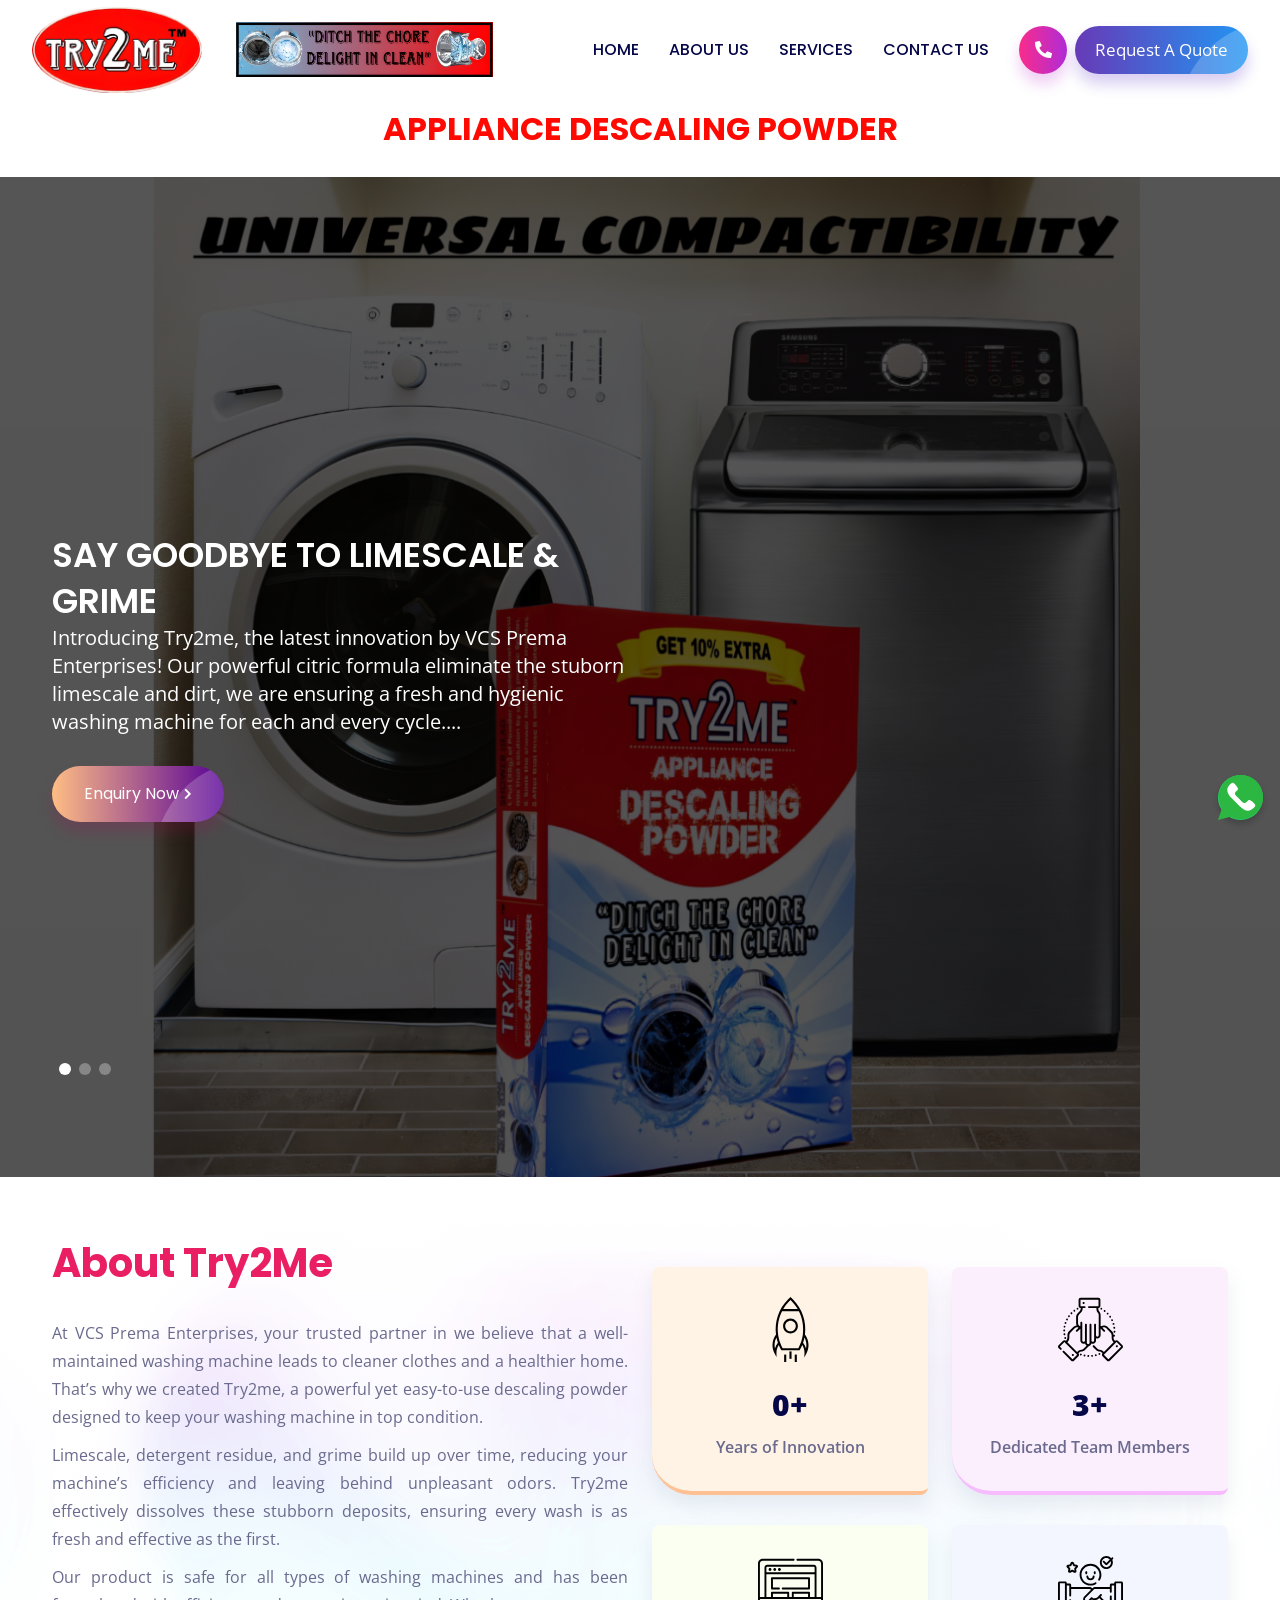
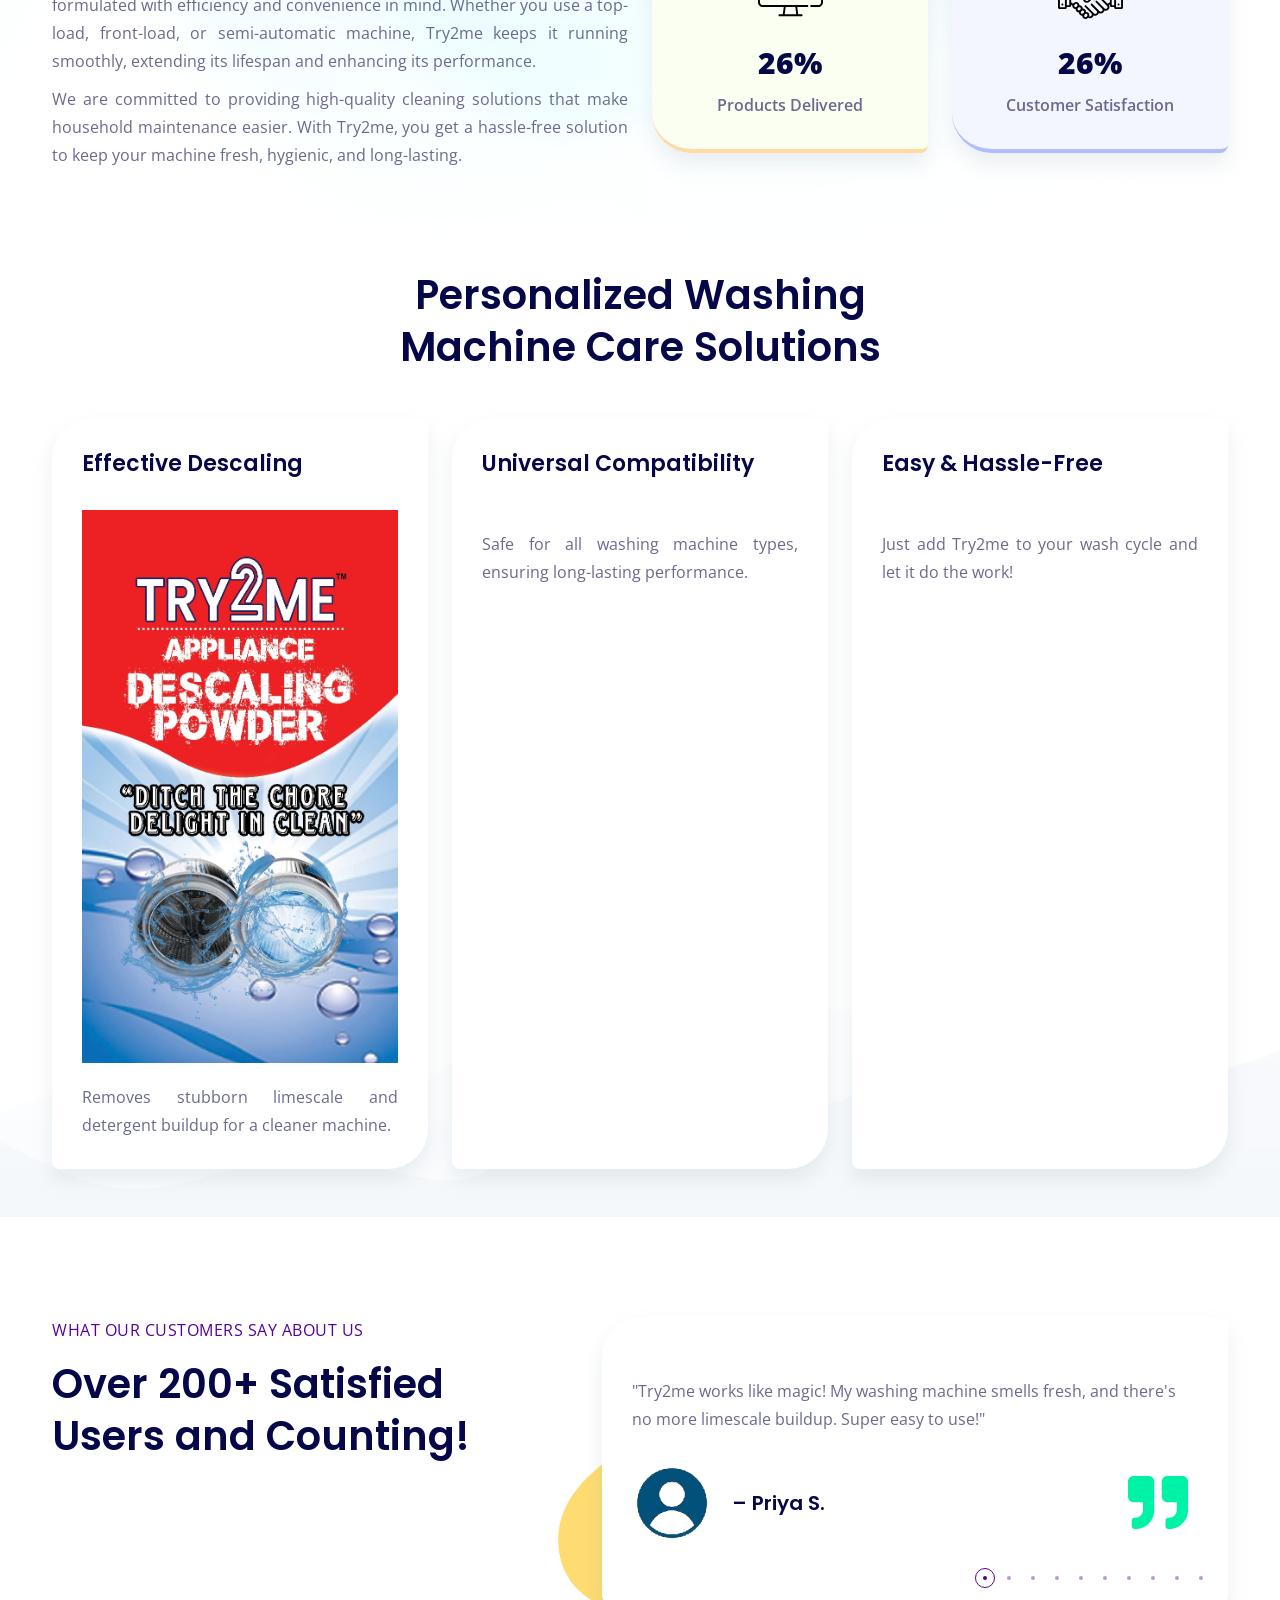
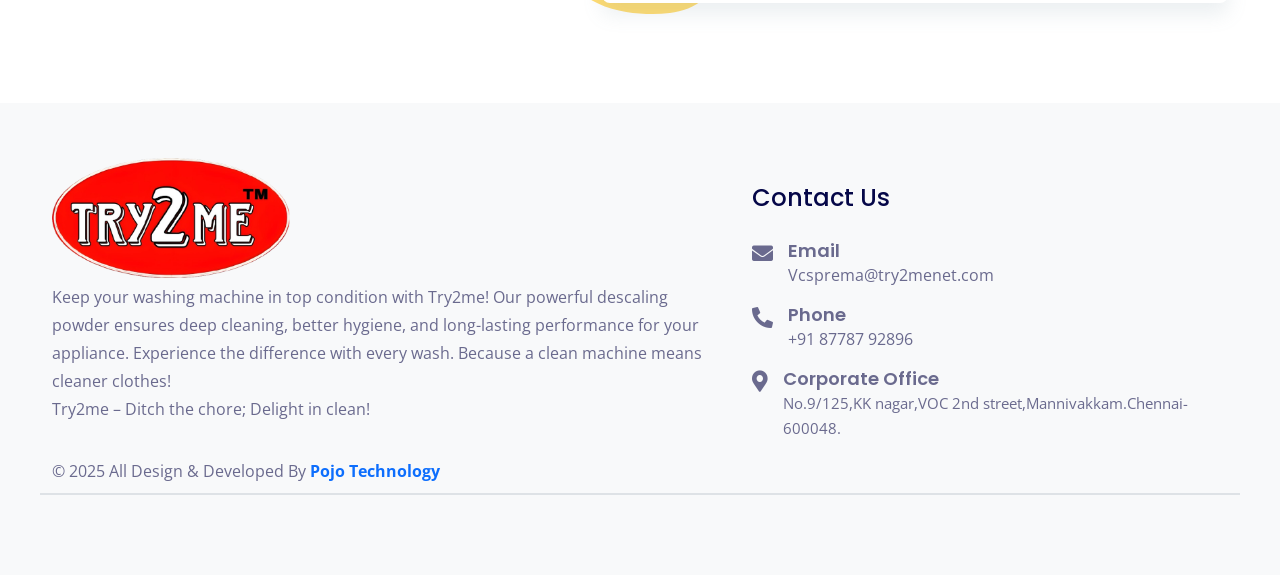
==== commit f9ec7cff: "image change and ditch image width increase the size" ====
--- a/index.html
+++ b/index.html
@@ -89,7 +89,7 @@
 						</div>
 						<div class="col-6 d-flex align-items-center justify-content-center text-center">
 							<!-- <h5 class="slogan">DITCH THE CHORE DELIGHT IN CLEAN</h5> -->
-							<img src="img/try2me/slogan.jpg" alt="" class="img-fluid">
+							<img src="img/try2me/slogan.jpg" alt="" class="img-fluid" style="max-width: 125% !important;">
 						</div>
 					</div>
 				</div>
@@ -431,7 +431,7 @@
 						</ul>
 						<div class="tec-icon mt30">
 							<ul class="servc-icon-sldr">
-								<img src="./img/try2me/i-2.jpeg" alt="">
+								<img src="./img/try2me/4.jpg" alt="">
 
 								<!-- <li><a href="#">
 										<div class="img-iconbb"><img src="images/icons/angular.png" alt="img"></div>
